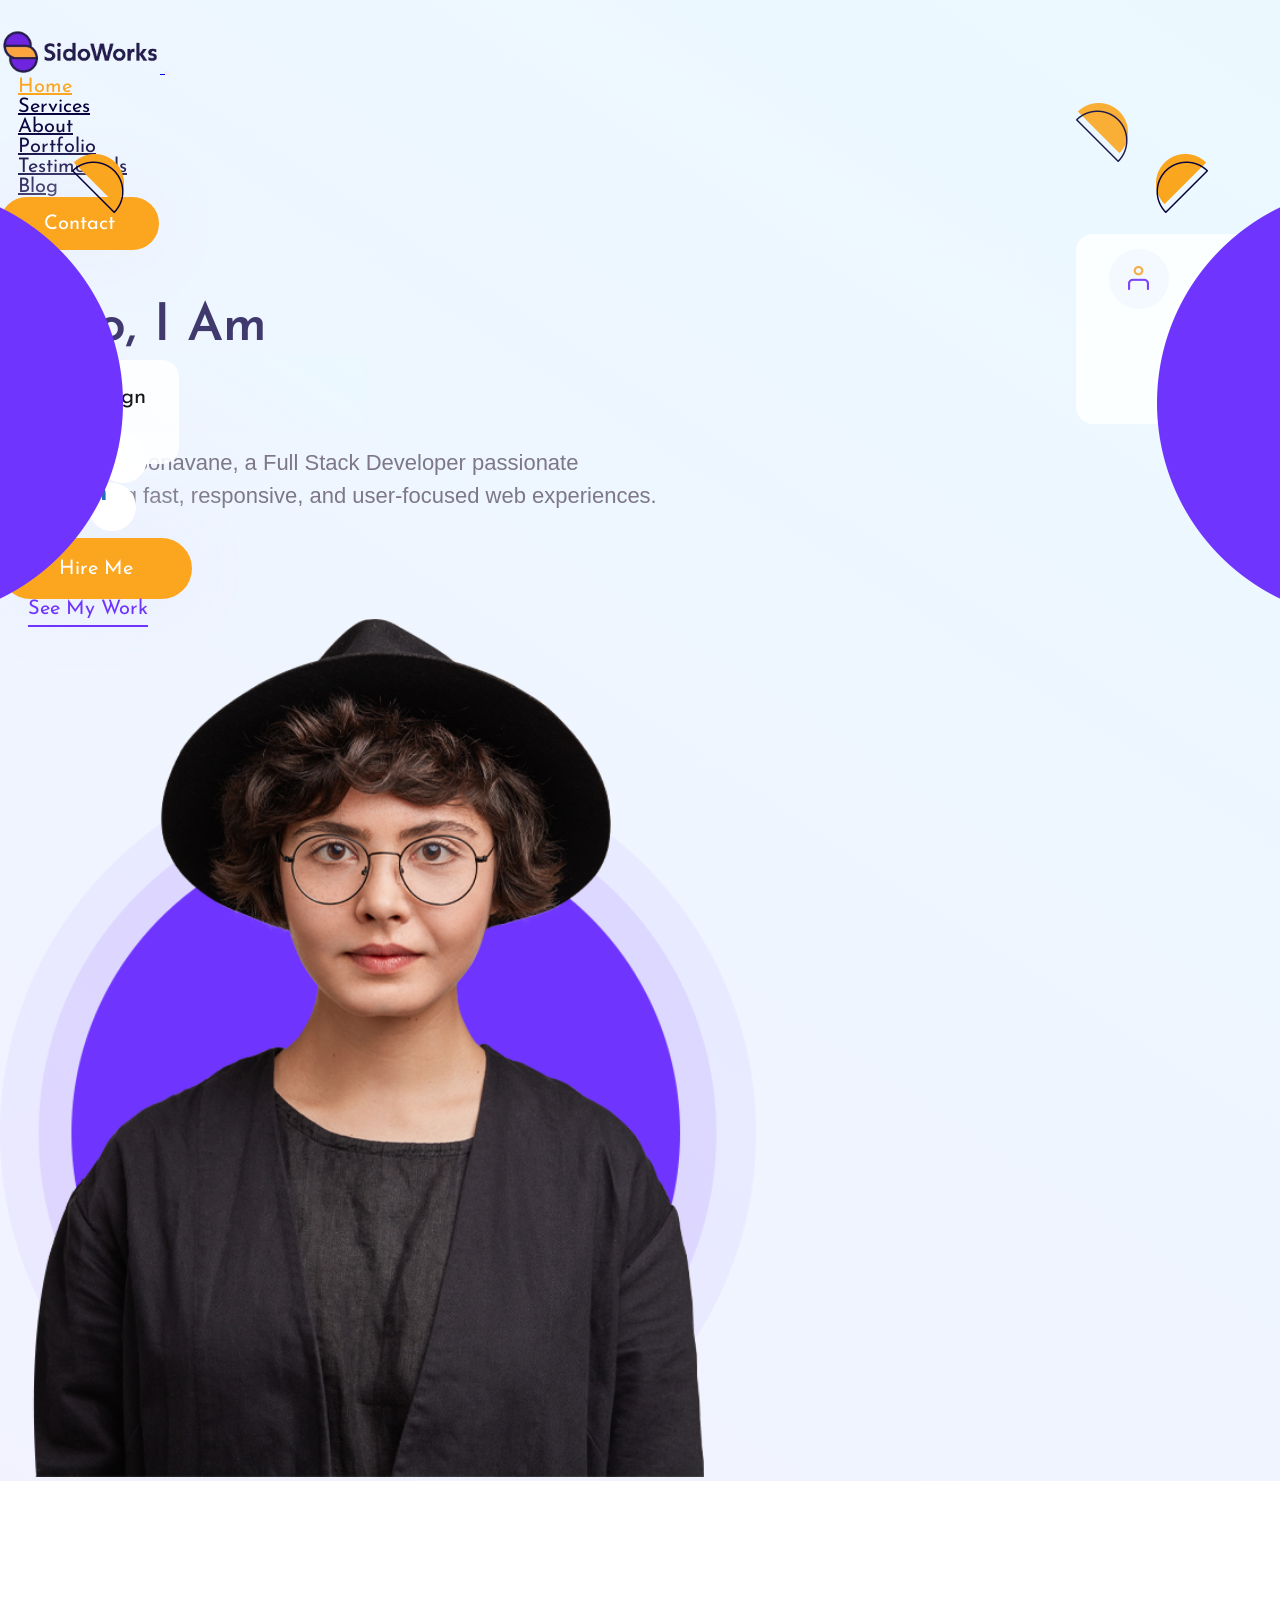
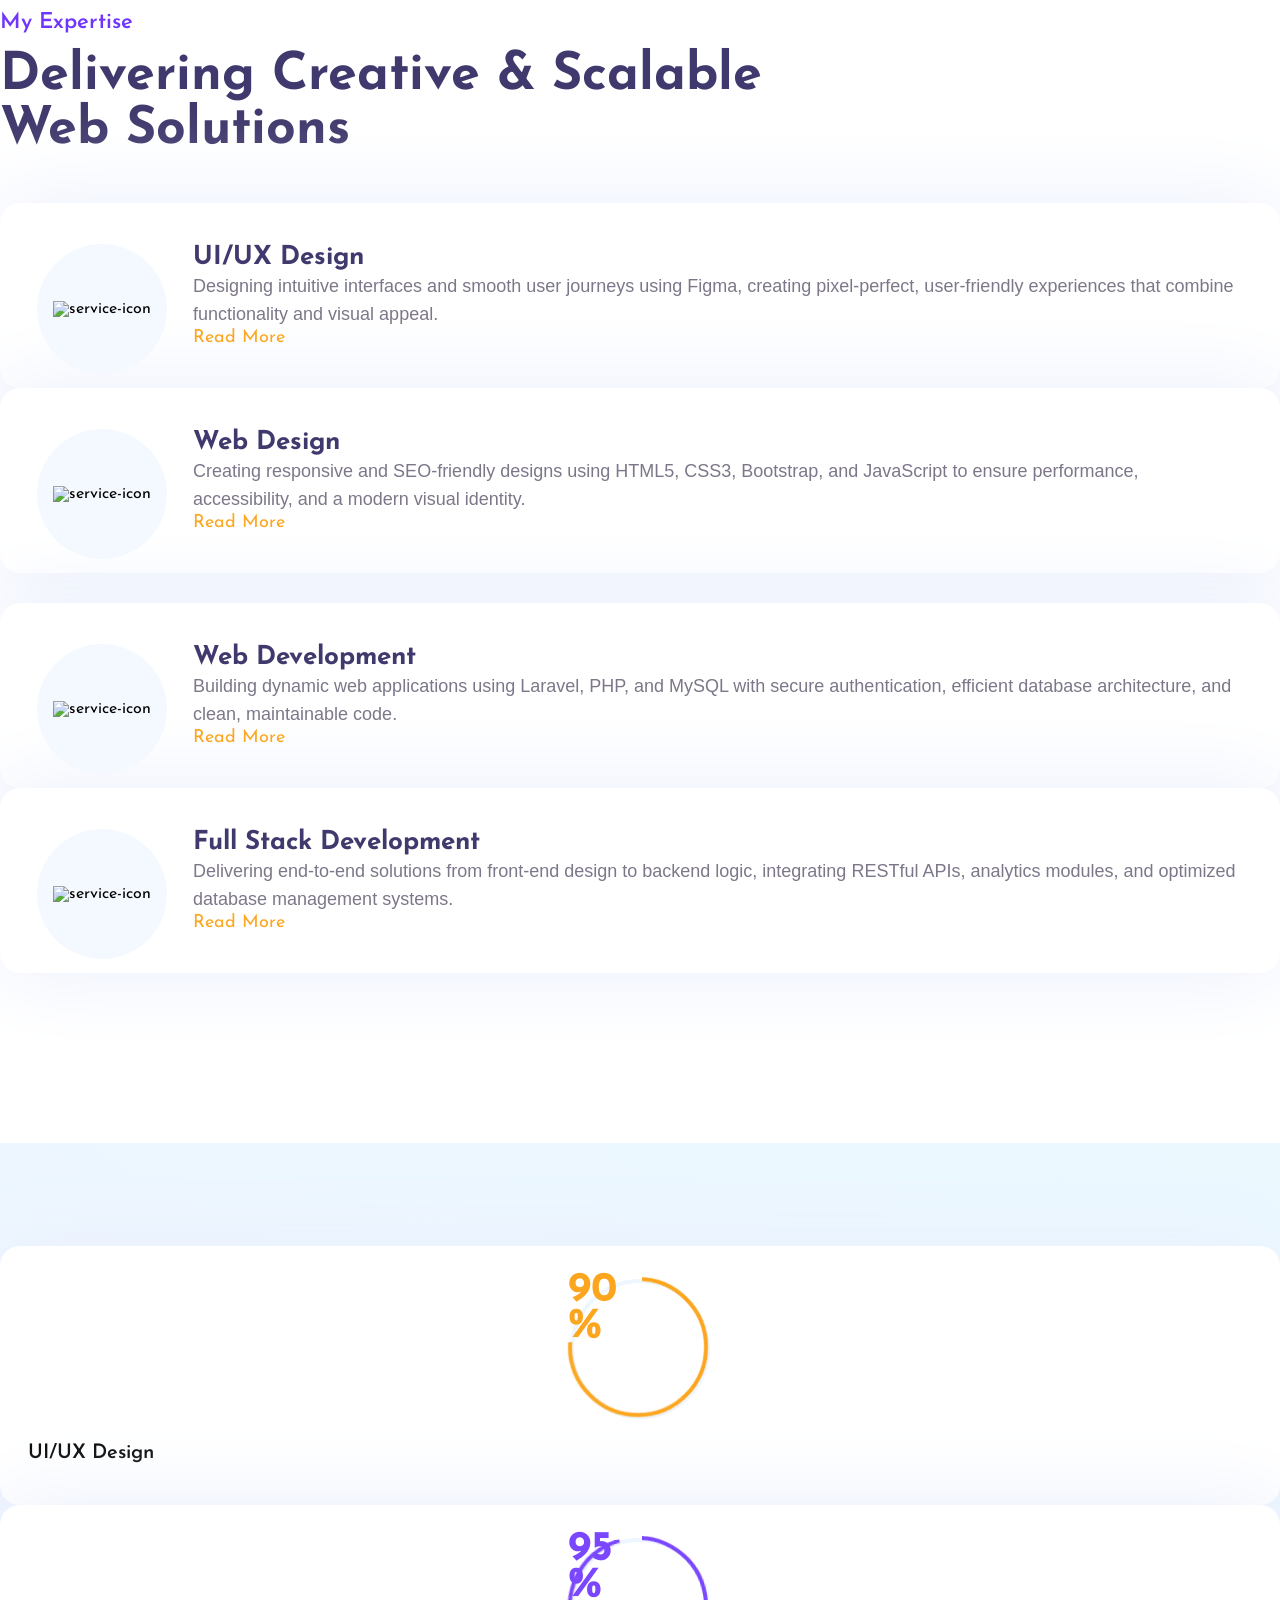
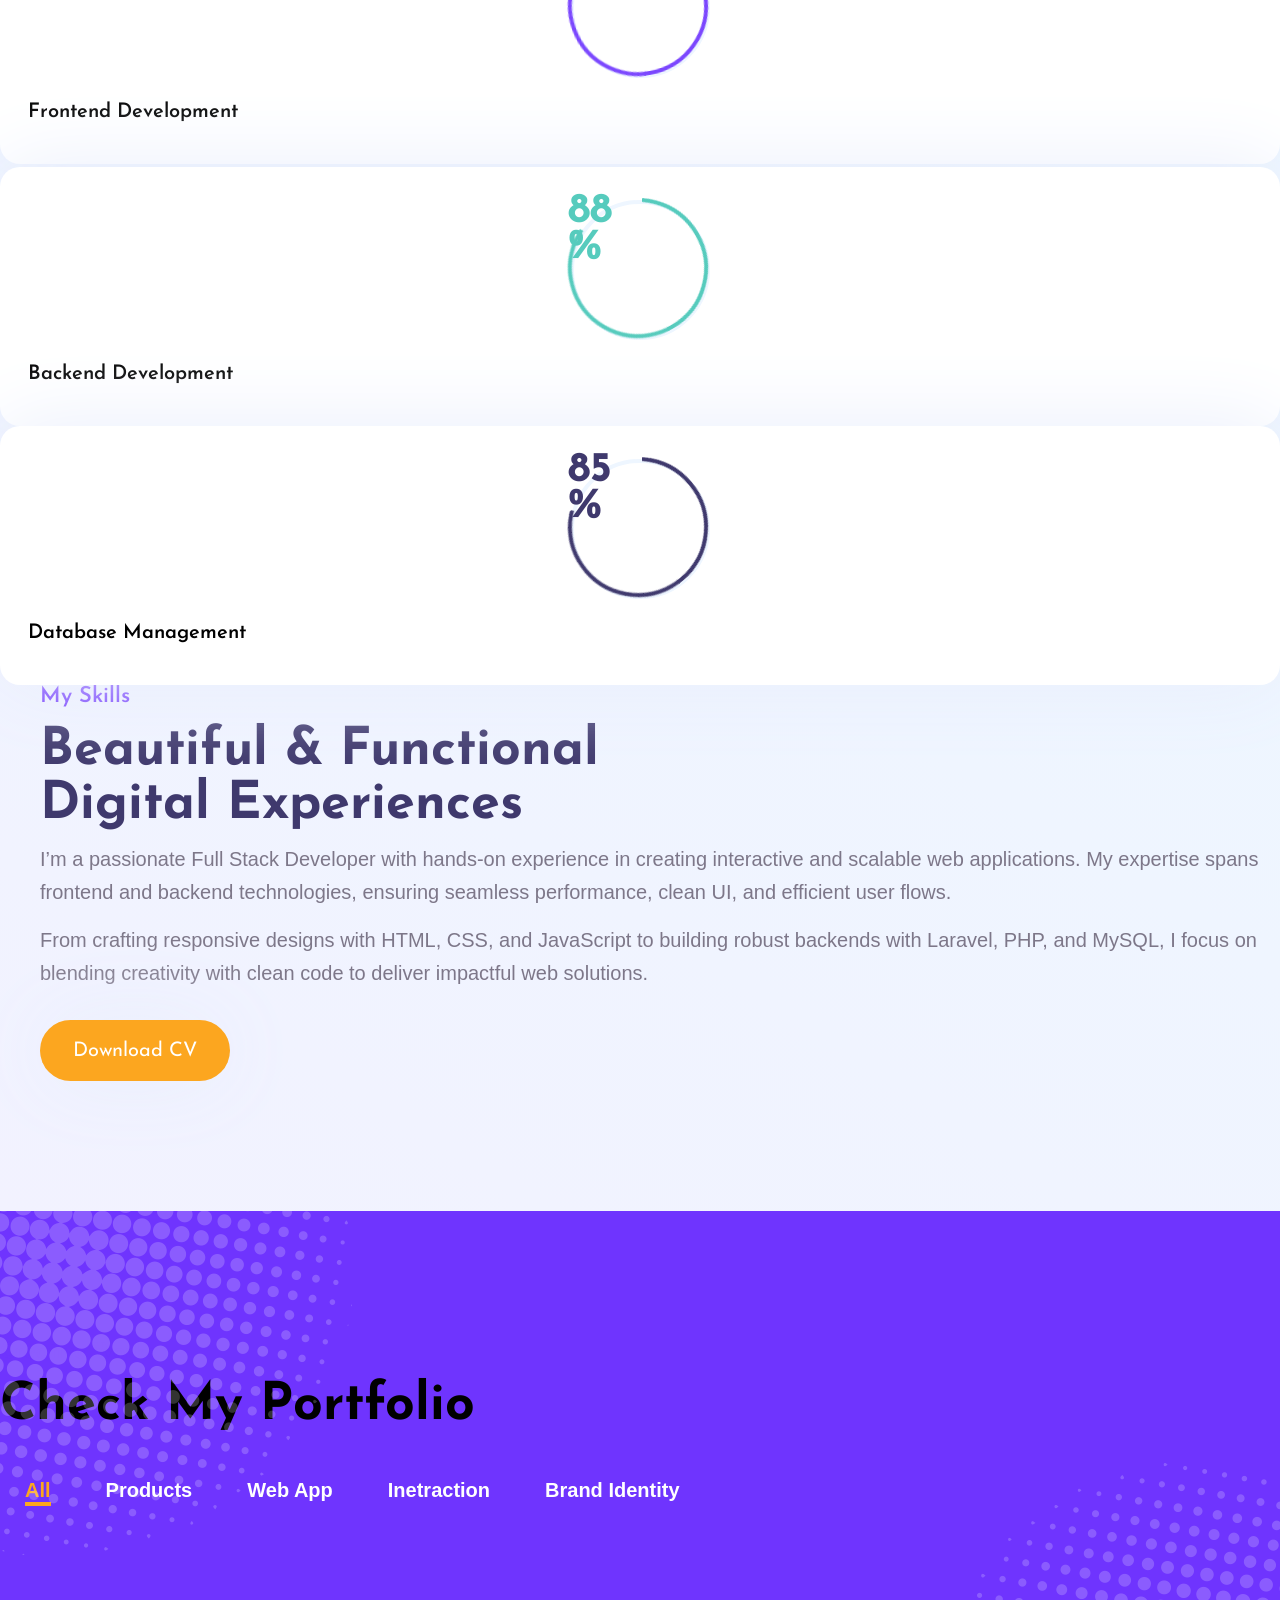
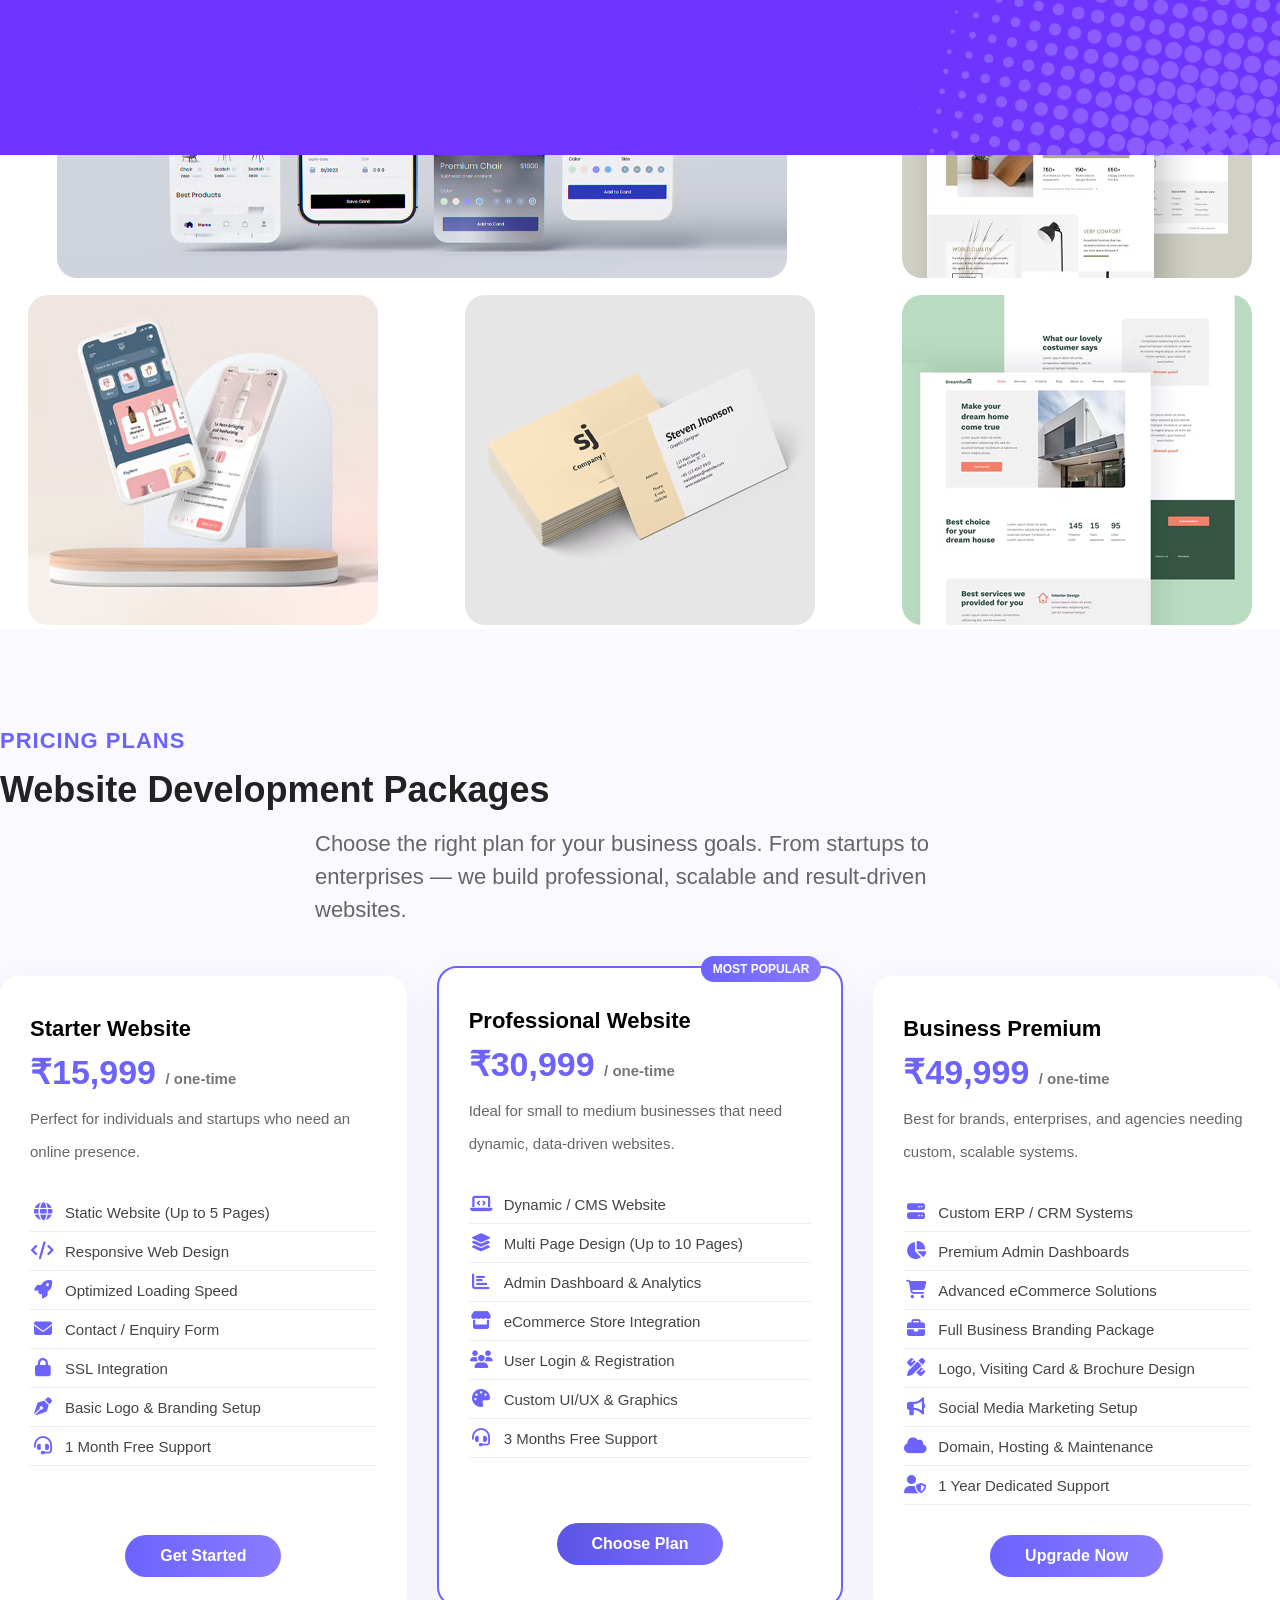
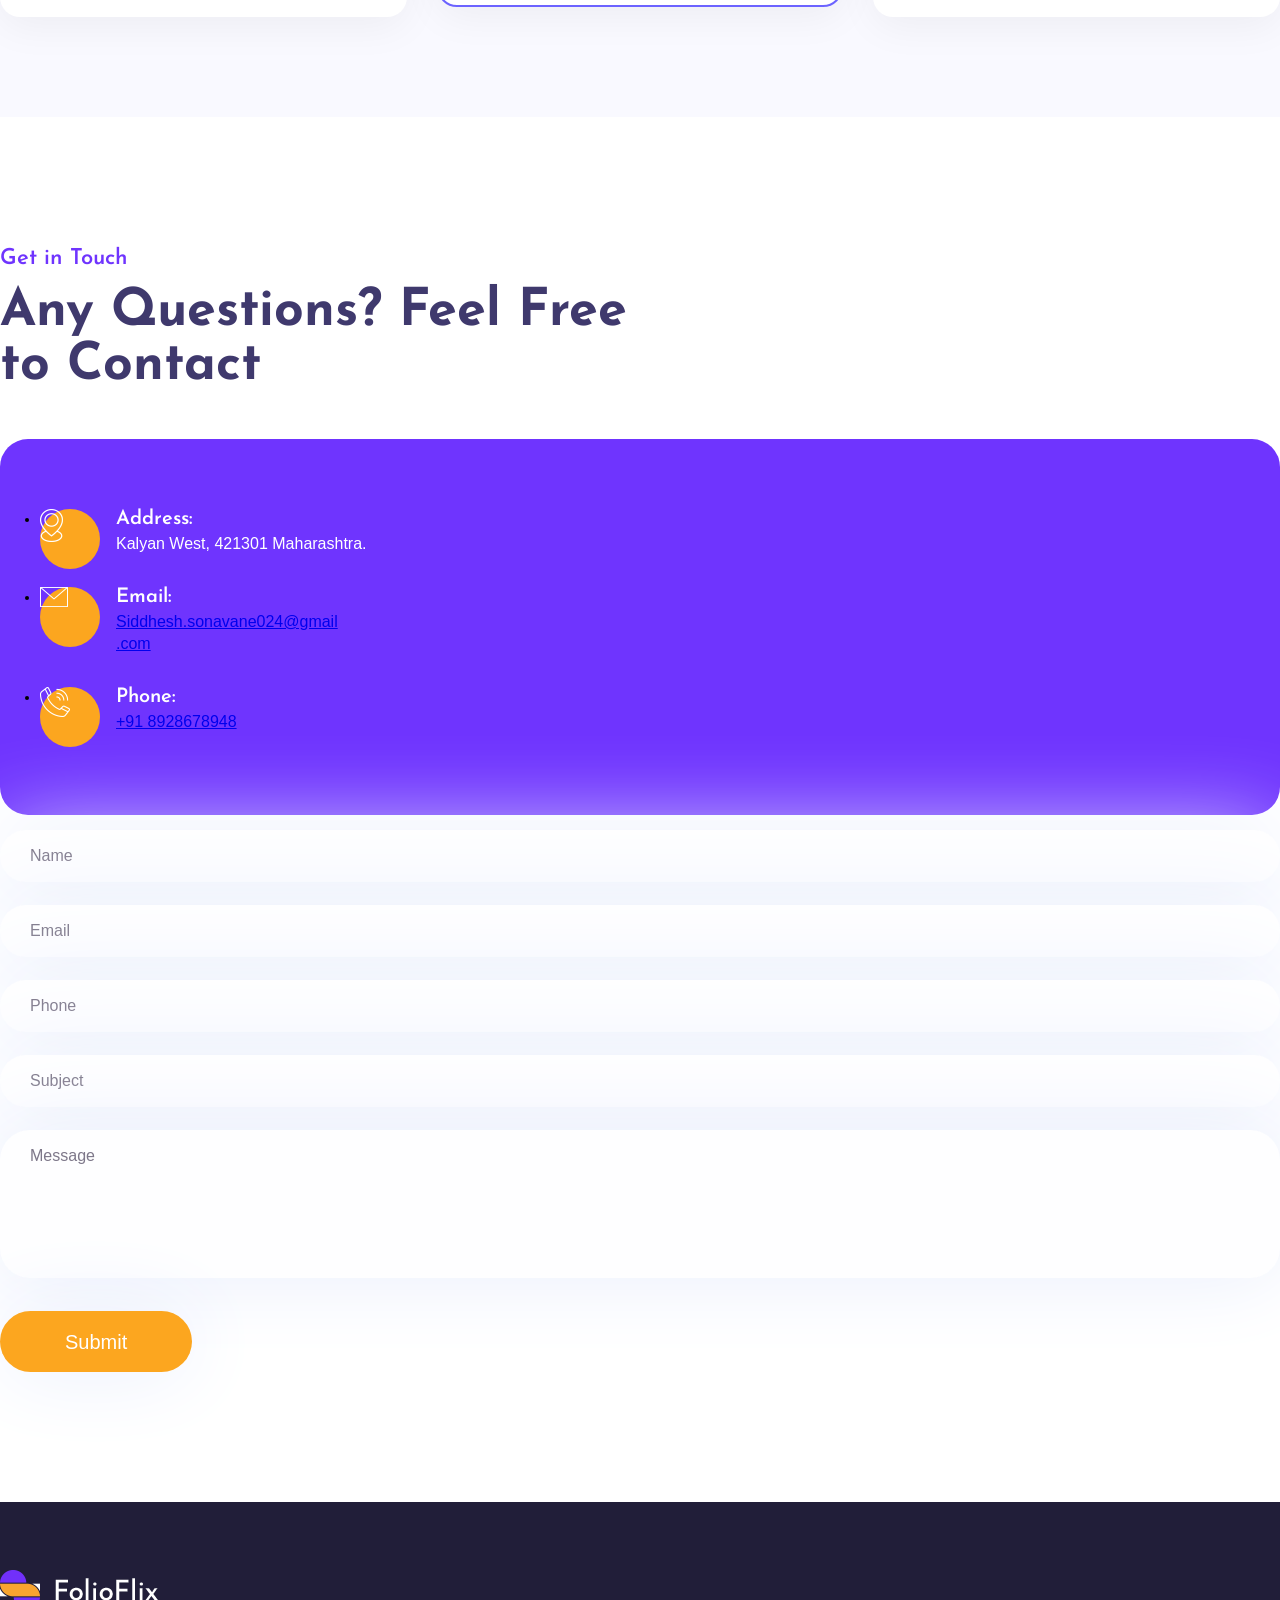
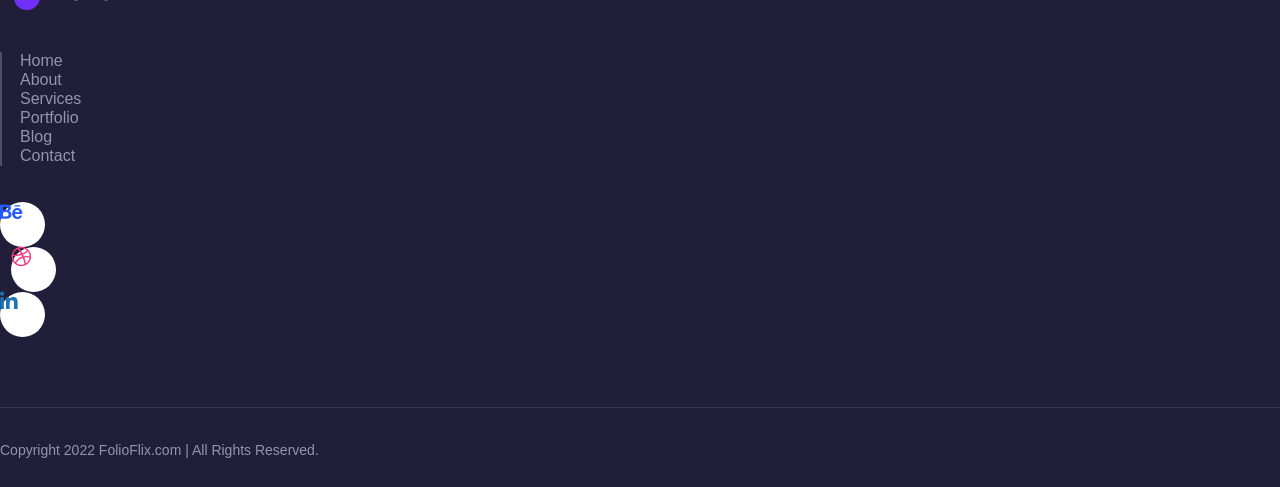
==== index.html @ 8b391033 "changes done" ====
<!DOCTYPE html>
<html lang="en">

<head>

   <meta name="viewport" content="width=device-width, initial-scale=1">
   <meta http-equiv="Content-Type" content="text/html; charset=utf-8" />
   <link rel="stylesheet" href="assets/css/animate.css">
   <link rel="stylesheet" href="../../pro.fontawesome.com/releases/v5.10.0/css/all.css"
      integrity="sha384-AYmEC3Yw5cVb3ZcuHtOA93w35dYTsvhLPVnYs9eStHfGJvOvKxVfELGroGkvsg+p" crossorigin="anonymous" />
   <link rel="stylesheet" href="assets/bootstarp/bootstrap.min.css">
   <link rel="stylesheet" href="assets/css/super-classes.css">
   <link rel="stylesheet" href="assets/css/style.css">
   <link rel="stylesheet" href="assets/css/mobile.css">
   <link rel="stylesheet" href="../../cdnjs.cloudflare.com/ajax/libs/font-awesome/6.1.1/css/all.min.css">
   <link rel="stylesheet" href="https://cdnjs.cloudflare.com/ajax/libs/font-awesome/6.4.0/css/all.min.css">
   <title>SidoWorks | Home</title>
</head>

<body>
   <!---header-and-banner-section-->
   <div class="header-and-banner-con w-100 float-left position-relative">
      <div class="header-and-banner-inner-con">
         <header class="main-header">
            <!--navbar-start-->
            <div class="container pl-0 pr-0">
               <div class="header-con">
                  <nav class="navbar navbar-expand-lg navbar-light p-0">
                     <a class="navbar-brand p-0" href="index.html">
                        <img src="assets/image/new-logo.png" alt="logo-img" class="img-fluid"
                           style="width:160px; height:43px; object-fit:contain;">

                     </a>
                     <button class="navbar-toggler p-0 collapsed" type="button" data-toggle="collapse"
                        data-target="#navbarSupportedContent" aria-controls="navbarSupportedContent"
                        aria-expanded="false" aria-label="Toggle navigation">
                        <span class="navbar-toggler-icon"></span>
                        <span class="navbar-toggler-icon"></span>
                        <span class="navbar-toggler-icon"></span>
                     </button>
                     <div class="collapse navbar-collapse justify-content-end" id="navbarSupportedContent">
                        <ul class="navbar-nav ml-auto">
                           <li class="nav-item active pl-0">
                              <a class="nav-link p-0 is-active" href="index.html">Home<span
                                    class="sr-only">(current)</span></a>
                           </li>
                           <li class="nav-item">
                              <a class="nav-link p-0" href="#service-con">Services</a>
                           </li>
                           <li class="nav-item">
                              <a class="nav-link p-0" href="#about-con">About</a>
                           </li>
                           <li class="nav-item">
                              <a class="nav-link p-0" href="#Portfolio">Portfolio</a>
                           </li>
                           <li class="nav-item">
                              <a class="nav-link p-0" href="#testimonials">Testimonials</a>
                           </li>
                           <li class="nav-item">
                              <a class="nav-link p-0" href="#blog">Blog</a>
                           </li>
                        </ul>
                        <div class="d-inline-block contact">
                           <a href="#Contact">Contact</a>
                        </div>
                     </div>
                  </nav>
               </div>
            </div>
            <!--navbar-end-->
         </header>
         <section class="banner-main-con" id="home">
            <div class="container pl-0 pr-0">
               <!--banner-start-->
               <div class="footer-social-icon banner-social-icon mb-0">
                  <ul class="mb-0 list-unstyled">
                     <li class="">
                        <a href="https://www.behance.net/"><i
                              class="fab fa-behance d-flex align-items-center justify-content-center"></i></a>
                     </li>
                     <li class="mt-3 mb-3">
                        <a href="https://dribbble.com/"><i
                              class="fab fa-dribbble d-flex align-items-center justify-content-center ml-0 mr-0 "></i></a>
                     </li>
                     <li class="">
                        <a href="https://www.linkedin.com/"><i
                              class="fab fa-linkedin-in d-flex align-items-center justify-content-center"></i></a>
                     </li>
                  </ul>
               </div>
               <div class="banner-con text-lg-left text-center">
                  <div class="row">
                     <div class="col-lg-7 col-sm-12 d-flex justify-content-center flex-column">
                        <div class="banner-left-con wow slideInLeft">
                           <div class="banner-heading">
                              <h2>Hello, I Am</h2>
                              <ul class="dynamic-txts">
                                 <li>
                                    <h1>Siddhesh</h1>
                                 </li>
                                 <li>
                                    <h1>Siddhesh</h1>
                                 </li>
                                 <li>
                                    <h1>Siddhesh</h1>
                                 </li>
                                 <li>
                                    <h1>Siddhesh</h1>
                                 </li>
                              </ul>
                              <p>I’m Siddhesh Sonavane, a Full Stack Developer passionate </br>
                                 about building fast, responsive, and user-focused web experiences.
                              </p>
                           </div>
                           <div class="banner-btn generic-btn d-inline-block">
                              <a href="#Contact">Hire Me</a>
                           </div>
                           <a href="#Portfolio" class="See-btn">See My Work</a>
                        </div>
                     </div>
                     <div class="col-lg-5 col-sm-12">
                        <div class="banner-right-con position-relative wow slideInRight" id="banner-right-con">
                           <figure class="mb-0">
                              <img src="assets/image/banner-right-img.png" alt="banner-right-img" id="banner-right-img">
                           </figure>
                           <div class="best-award-con d-inline-block wow bounceInUp" data-wow-duration="1s"
                              data-wow-delay="1s">
                              <div class="best-award-inner-con">
                                 <figure class="mb-0">
                                    <img src="assets/image/cup-img.png" alt="cup-img" class="img-fluid">
                                 </figure>
                                 <div class="best-award-title">
                                    <p class="mb-0">Best Design<br>
                                       Award.
                                    </p>
                                 </div>
                              </div>
                           </div>
                           <div class="best-award-con d-inline-block happy-con wow bounceInUp " data-wow-duration="1s"
                              data-wow-delay="1s">
                              <div class="best-award-inner-con text-center">
                                 <figure>
                                    <img src="assets/image/admin-icon.png" alt="admin-icon" class="img-fluid">
                                 </figure>
                                 <div class="best-award-title d-inline-block ml-0">
                                    <p class="mb-0 d-inline-block count">4</p>
                                    <p class="mb-0 d-inline-block">k+</p>
                                    <span class="d-block">Happy<br>
                                       Customers</span>
                                 </div>
                              </div>
                           </div>
                           <div class="cursor"></div>
                           <div class="cursor2"></div>
                        </div>
                     </div>
                  </div>
               </div>
               <!--banner-end-->
            </div>
         </section>
      </div>
   </div>
   <!---header-and-banner-section-->
   <!-- service section -->
   <section class="w-100 float-left service-con padding-top padding-bottom position-relative" id="service-con">
      <div class="container">
         <div class="service-inner-con position-relative">
            <div class="generic-title text-center">
               <h6>My Expertise</h6>
               <h2 class="mb-0">Delivering Creative & Scalable<br> Web Solutions</h2>
            </div>
            <div class="service-box wow fadeInUp">
               <div class="row">
                  <!-- UI/UX Design -->
                  <div class="col-lg-6 col-md-6">
                     <div class="service-box-item">
                        <figure class="mb-0">
                           <img src="assets/image/service-icon1.png" alt="service-icon" class="img-fluid">
                        </figure>
                        <div class="service-box-item-content">
                           <h4>UI/UX Design</h4>
                           <p>Designing intuitive interfaces and smooth user journeys using Figma, creating
                              pixel-perfect, user-friendly experiences that combine functionality and visual appeal.</p>
                           <a href="#" data-toggle="modal" data-target="#Ui-Design">Read More</a>
                        </div>
                     </div>
                  </div>

                  <!-- Web Design -->
                  <div class="col-lg-6 col-md-6">
                     <div class="service-box-item">
                        <figure class="mb-0">
                           <img src="assets/image/service-icon2.png" alt="service-icon" class="img-fluid">
                        </figure>
                        <div class="service-box-item-content">
                           <h4>Web Design</h4>
                           <p>Creating responsive and SEO-friendly designs using HTML5, CSS3, Bootstrap, and JavaScript
                              to ensure performance, accessibility, and a modern visual identity.</p>
                           <a href="#" data-toggle="modal" data-target="#web-design">Read More</a>
                        </div>
                     </div>
                  </div>
               </div>

               <div class="row mb-0">
                  <!-- Web Development -->
                  <div class="col-lg-6 col-md-6">
                     <div class="service-box-item">
                        <figure class="mb-0">
                           <img src="assets/image/service-icon3.png" alt="service-icon" class="img-fluid">
                        </figure>
                        <div class="service-box-item-content">
                           <h4>Web Development</h4>
                           <p>Building dynamic web applications using Laravel, PHP, and MySQL with secure
                              authentication, efficient database architecture, and clean, maintainable code.</p>
                           <a href="#" data-toggle="modal" data-target="#web-development">Read More</a>
                        </div>
                     </div>
                  </div>

                  <!-- Full Stack / App Development -->
                  <div class="col-lg-6 col-md-6">
                     <div class="service-box-item mb-0">
                        <figure class="mb-0">
                           <img src="assets/image/service-icon4.png" alt="service-icon" class="img-fluid">
                        </figure>
                        <div class="service-box-item-content">
                           <h4>Full Stack Development</h4>
                           <p>Delivering end-to-end solutions from front-end design to backend logic, integrating
                              RESTful APIs, analytics modules, and optimized database management systems.</p>
                           <a href="#" data-toggle="modal" data-target="#app-development">Read More</a>
                        </div>
                     </div>
                  </div>
               </div>
            </div>
         </div>
      </div>
   </section>

   <!-- service section -->
   <!-- skill section -->
   <section class="w-100 float-left skill-con padding-top padding-bottom position-relative" id="about-con">
      <div class="container">
         <div class="skill-inner-con position-relative">
            <div class="row">
               <!-- LEFT SIDE - Skill Circles -->
               <div class="col-lg-6 order-lg-0 order-2">
                  <div class="skill-left-con text-center wow slideInLeft">
                     <div class="row service-skill-sttaf-con">
                        <div class="col-lg-6 col-md-6 col-sm-6 col-12">
                           <div class="skill-left-item-con">
                              <div class="circle-wrap firstPercentage">
                                 <div class="circle">
                                    <div class="mask full">
                                       <div class="fill"></div>
                                    </div>
                                    <div class="mask half">
                                       <div class="fill"></div>
                                    </div>
                                    <div class="inside-circle">
                                       <div class="service-skill-sttaf-item-con">
                                          <div
                                             class="service-skill-sttaf-item-title service-skill-sttaf-item1-con d-flex align-items-center justify-content-center">
                                             <h4 class="d-table-cell align-middle mb-0 text-center count">90</h4>
                                             <span class="static-txt2">%</span>
                                          </div>
                                       </div>
                                    </div>
                                 </div>
                              </div>
                              <div class="service-skill-sttaf-item-heading">
                                 <p class="mb-0">UI/UX Design</p>
                              </div>
                           </div>
                        </div>

                        <div class="col-lg-6 col-md-6 col-sm-6 col-12">
                           <div class="skill-left-item-con">
                              <div class="circle-wrap secondPercentage">
                                 <div class="circle">
                                    <div class="mask full">
                                       <div class="fill"></div>
                                    </div>
                                    <div class="mask half">
                                       <div class="fill"></div>
                                    </div>
                                    <div class="inside-circle">
                                       <div class="service-skill-sttaf-item-con">
                                          <div
                                             class="service-skill-sttaf-item-title service-skill-sttaf-item2-con text-center d-flex align-items-center justify-content-center">
                                             <h4 class=" mb-0 text-center count">95</h4>
                                             <span class=" static-txt2">%</span>
                                          </div>
                                       </div>
                                    </div>
                                 </div>
                              </div>
                              <div class="service-skill-sttaf-item-heading">
                                 <p class="mb-0">Frontend Development</p>
                              </div>
                           </div>
                        </div>
                     </div>

                     <div class="row service-skill-sttaf-con">
                        <div class="col-lg-6 col-md-6 col-sm-6 col-12">
                           <div class="skill-left-item-con">
                              <div class="circle-wrap thirdPercentage">
                                 <div class="circle">
                                    <div class="mask full">
                                       <div class="fill"></div>
                                    </div>
                                    <div class="mask half">
                                       <div class="fill"></div>
                                    </div>
                                    <div class="inside-circle">
                                       <div class="service-skill-sttaf-item-con">
                                          <div
                                             class="service-skill-sttaf-item-title service-skill-sttaf-item1-con d-flex align-items-center justify-content-center">
                                             <h4 class="d-table-cell align-middle mb-0 text-center count">88</h4>
                                             <span class="static-txt2">%</span>
                                          </div>
                                       </div>
                                    </div>
                                 </div>
                              </div>
                              <div class="service-skill-sttaf-item-heading">
                                 <p class="mb-0">Backend Development</p>
                              </div>
                           </div>
                        </div>

                        <div class="col-lg-6 col-md-6 col-sm-6 col-12">
                           <div class="skill-left-item-con">
                              <div class="circle-wrap fourPercentage">
                                 <div class="circle">
                                    <div class="mask full">
                                       <div class="fill"></div>
                                    </div>
                                    <div class="mask half">
                                       <div class="fill"></div>
                                    </div>
                                    <div class="inside-circle">
                                       <div class="service-skill-sttaf-item-con">
                                          <div
                                             class="service-skill-sttaf-item-title service-skill-sttaf-item2-con text-center d-flex align-items-center justify-content-center">
                                             <h4 class=" mb-0 text-center count">85</h4>
                                             <span class=" static-txt2">%</span>
                                          </div>
                                       </div>
                                    </div>
                                 </div>
                              </div>
                              <div class="service-skill-sttaf-item-heading">
                                 <p class="mb-0">Database Management</p>
                              </div>
                           </div>
                        </div>
                     </div>
                  </div>
               </div>

               <!-- RIGHT SIDE - Skill Description -->
               <div class="col-lg-6 d-flex align-items-center">
                  <div class="skill-right-con wow slideInRight">
                     <h6>My Skills</h6>
                     <h2>Beautiful & Functional<br> Digital Experiences</h2>
                     <p>I’m a passionate Full Stack Developer with hands-on experience in creating interactive and
                        scalable web applications. My expertise spans frontend and backend technologies, ensuring
                        seamless performance, clean UI, and efficient user flows.</p>
                     <p>From crafting responsive designs with HTML, CSS, and JavaScript to building robust backends with
                        Laravel, PHP, and MySQL, I focus on blending creativity with clean code to deliver impactful web
                        solutions.</p>
                     <div class="generic-btn download-bnt">
                        <a href="assets/pdf/Siddhesh_Sonavane_Resume.pdf" id="downloadImg" download>Download CV</a>
                     </div>
                  </div>
               </div>
            </div>
         </div>
      </div>
   </section>

   <!-- skill section -->
   <!-- portfolio section -->
   <section class="w-100 float-left portfolio-con padding-top" id="Portfolio">
      <div class="container">
         <div class="generic-title text-center">
            <h6 class="text-white">Creative Works</h6>
            <h2 class="mb-0 text-white">Check My Portfolio</h2>
         </div>
         <div id="myBtnContainer" class="text-center">
            <button class=" active active_button" onclick="filterSelection('all')"> All </button>
            <button class="" onclick="filterSelection('cars')">Products </button>
            <button class="" onclick="filterSelection('animals')">Web App</button>
            <button class="" onclick="filterSelection('fruits')"> Inetraction </button>
            <button class="" onclick="filterSelection('colors')">Brand Identity</button>
         </div>
      </div>
   </section>
   <!-- portfolio section -->
   <!-- portfolio section -->
   <section class="w-100 float-left portfolio-body-con">
      <div class="container">
         <div class="portfolio-img-con position-relative w-100 float-left wow fadeInUp">
            <div class="filterDiv cars position-relative">
               <a href="#" data-toggle="modal" data-target="#modalWPWAF">
                  <div class="portfolio-img position-relative">
                     <figure>
                        <img src="assets/image/portfolio-img1.png" alt="portfolio-img1" class="img-fluid">
                     </figure>
                  </div>
               </a>
               <div class="portfolio-img-content text-left">
                  <div class="portfolio-img-title d-inline-block">
                     <h4>Application UI Design</h4>
                     <p>Dolar repellendus temporibus...</p>
                  </div>
                  <a href="#" class="float-lg-right" data-toggle="modal" data-target="#modalWPWAF-icon">
                     <i class="fas fa-arrow-right d-flex align-items-center justify-content-center"></i>
                  </a>
               </div>

            </div>
            <div class="filterDiv colors fruits position-relative">
               <a href="#" data-toggle="modal" data-target="#modalporfolio2">
                  <div class="portfolio-img position-relative">
                     <figure>
                        <img src="assets/image/portfolio-img2.png" alt="portfolio-img1" class="img-fluid">
                     </figure>
                  </div>
               </a>
               <div class="portfolio-img-content text-left">
                  <div class="portfolio-img-title d-inline-block">
                     <h4>Furni furniture UI Design</h4>
                     <p>Dolar repellendus temporibus...</p>
                  </div>
                  <a href="#" class="float-lg-right" data-toggle="modal" data-target="#modalporfolio2-icon">
                     <i class="fas fa-arrow-right d-flex align-items-center justify-content-center"></i>
                  </a>
               </div>

            </div>
            <div class="filterDiv cars position-relative">
               <a href="#" data-toggle="modal" data-target="#modalporfolio3">
                  <div class="portfolio-img position-relative">
                     <figure>
                        <img src="assets/image/portfolio-img3.png" alt="portfolio-img1" class="img-fluid">
                     </figure>
                  </div>
               </a>
               <div class="portfolio-img-content text-left">
                  <div class="portfolio-img-title d-inline-block">
                     <h4>Mobile UI Design</h4>
                     <p>Dolar repellendus temporibus...</p>
                  </div>
                  <a href="#" class="float-lg-right" data-toggle="modal" data-target="#modalporfolio3-icon"><i
                        class="fas fa-arrow-right d-flex align-items-center justify-content-center"></i></a>
               </div>

            </div>
            <div class="filterDiv colors position-relative">
               <a href="#" data-toggle="modal" data-target="#modalporfolio4">
                  <div class="portfolio-img position-relative">
                     <figure>
                        <img src="assets/image/portfolio-img4.png" alt="portfolio-img1" class="img-fluid">
                     </figure>
                  </div>
               </a>
               <div class="portfolio-img-content text-left">
                  <div class="portfolio-img-title d-inline-block">
                     <h4>Businesscard UI Design</h4>
                     <p>Dolar repellendus temporibus...</p>
                  </div>
                  <a href="#" class="float-lg-right" data-toggle="modal" data-target="#modalporfolio4-icon"><i
                        class="fas fa-arrow-right d-flex align-items-center justify-content-center"></i></a>
               </div>

            </div>
            <div class="filterDiv cars animals position-relative">
               <a href="#" data-toggle="modal" data-target="#modalporfolio5">
                  <div class="portfolio-img position-relative">
                     <figure>
                        <img src="assets/image/portfolio-img5.png" alt="portfolio-img1" class="img-fluid">
                     </figure>
                  </div>
               </a>
               <div class="portfolio-img-content text-left">
                  <div class="portfolio-img-title d-inline-block">
                     <h4>Real estate UI Design</h4>
                     <p>Dolar repellendus temporibus...</p>
                  </div>
                  <a href="#" class="float-lg-right" data-toggle="modal" data-target="#modalporfolio5-icon"><i
                        class="fas fa-arrow-right d-flex align-items-center justify-content-center"></i></a>
               </div>

            </div>
         </div>
      </div>
   </section>
   <!-- portfolio section -->
   <!-- tastimonials section -->
   <!-- <section
      class="w-100 float-left padding-top padding-bottom tastimonials-con position-relative text-lg-left text-center"
      id="testimonials">
      <div class="container">
         <div class="row">
            <div class="col-lg-5">
               <div class="tastimonials-left-con wow slideInLeft">
                  <figure class="mb-0">
                     <img src="assets/image/tastimonials-img.png" alt="tastimonials-img" class="img-fluid">
                  </figure>
               </div>
            </div>
            <div class="col-lg-7">
               <div id="carouselExampleControls" class="carousel slide wow slideInRight" data-ride="carousel">
                  <div class="carousel-inner">
                     <div class="carousel-item active">
                        <div class="testimonials-content">
                           <h6>Testimonials</h6>
                           <h2>Happy Clients Feedback</h2>
                           <figure class="mb-0">
                              <img src="assets/image/comma-icon.png" alt="comma-icon" class="img-fluid">
                           </figure>
                           <div class="testimonials-inner-content">
                              <p>Quisruam est, qui dolorem ipsum quia dolor sit amet, consecteaur
                                 aeci velit, sed quia non numquam eius modi tempora incidunt ut lao
                                 magnam aliquam quaerat voluptatem reprehenderit in voluptate
                                 cillum dolore eu fugiat nulla pariatur maxime...
                              </p>
                              <span class="d-block auther-name">Kevin Andrew</span>
                              <span class="d-block">CEO of the company</span>
                           </div>
                        </div>
                     </div>
                     <div class="carousel-item">
                        <div class="testimonials-content">
                           <h6>Testimonials</h6>
                           <h2>Happy Clients Feedback</h2>
                           <figure class="mb-0">
                              <img src="assets/image/comma-icon.png" alt="comma-icon" class="img-fluid">
                           </figure>
                           <div class="testimonials-inner-content">
                              <p>Quisruam est, qui dolorem ipsum quia dolor sit amet, consecteaur
                                 aeci velit, sed quia non numquam eius modi tempora incidunt ut lao
                                 magnam aliquam quaerat voluptatem reprehenderit in voluptate
                                 cillum dolore eu fugiat nulla pariatur maxime...
                              </p>
                              <span class="d-block auther-name">Kevin Andrew</span>
                              <span class="d-block">CEO of the company</span>
                           </div>
                        </div>
                     </div>
                     <div class="carousel-item">
                        <div class="testimonials-content">
                           <h6>Testimonials</h6>
                           <h2>Happy Clients Feedback</h2>
                           <figure class="mb-0">
                              <img src="assets/image/comma-icon.png" alt="comma-icon" class="img-fluid">
                           </figure>
                           <div class="testimonials-inner-content">
                              <p>Quisruam est, qui dolorem ipsum quia dolor sit amet, consecteaur
                                 aeci velit, sed quia non numquam eius modi tempora incidunt ut lao
                                 magnam aliquam quaerat voluptatem reprehenderit in voluptate
                                 cillum dolore eu fugiat nulla pariatur maxime...
                              </p>
                              <span class="d-block auther-name">Kevin Andrew</span>
                              <span class="d-block">CEO of the company</span>
                           </div>
                        </div>
                     </div>
                  </div>
                  <a class="carousel-control-prev" href="#carouselExampleControls" role="button" data-slide="prev">
                     <i class="fas fa-arrow-left d-flex align-items-center justify-content-center"></i>
                     <span class="sr-only">Previous</span>
                  </a>
                  <a class="carousel-control-next" href="#carouselExampleControls" role="button" data-slide="next">
                     <i class="fas fa-arrow-right d-flex align-items-center justify-content-center"></i>
                     <span class="sr-only">Next</span>
                  </a>
               </div>
            </div>
         </div>
      </div>
   </section> -->
   <!-- tastimonials section -->
   <!-- blog section -->
   <section class="pricing-section" id="pricing">
      <div class="container">
         <div class="section-title text-center">
            <h6>Pricing Plans</h6>
            <h2>Website Development Packages</h2>
            <p>Choose the right plan for your business goals. From startups to enterprises — we build professional,
               scalable and result-driven websites.</p>
         </div>

         <div class="pricing-cards">
            <!-- Basic Plan -->
            <div class="pricing-card">
               <h3>Starter Website</h3>
               <div class="price">₹15,999 <span>/ one-time</span></div>
               <p class="plan-desc">Perfect for individuals and startups who need an online presence.</p>
               <ul>
                  <li><i class="fa-solid fa-globe"></i> Static Website (Up to 5 Pages)</li>
                  <li><i class="fa-solid fa-code"></i> Responsive Web Design</li>
                  <li><i class="fa-solid fa-rocket"></i> Optimized Loading Speed</li>
                  <li><i class="fa-solid fa-envelope"></i> Contact / Enquiry Form</li>
                  <li><i class="fa-solid fa-lock"></i> SSL Integration</li>
                  <li><i class="fa-solid fa-pen-nib"></i> Basic Logo & Branding Setup</li>
                  <li><i class="fa-solid fa-headset"></i> 1 Month Free Support</li>
               </ul>
               <div class="btn-wrapper">
                  <a href="#" class="pricing-btn">Get Started</a>
               </div>
            </div>

            <!-- Standard Plan -->
            <div class="pricing-card featured">
               <div class="badge">Most Popular</div>
               <h3>Professional Website</h3>
               <div class="price">₹30,999 <span>/ one-time</span></div>
               <p class="plan-desc">Ideal for small to medium businesses that need dynamic, data-driven websites.</p>
               <ul>
                  <li><i class="fa-solid fa-laptop-code"></i> Dynamic / CMS Website</li>
                  <li><i class="fa-solid fa-layer-group"></i> Multi Page Design (Up to 10 Pages)</li>
                  <li><i class="fa-solid fa-chart-bar"></i> Admin Dashboard & Analytics</li>
                  <li><i class="fa-solid fa-store"></i> eCommerce Store Integration</li>
                  <li><i class="fa-solid fa-users"></i> User Login & Registration</li>
                  <li><i class="fa-solid fa-palette"></i> Custom UI/UX & Graphics</li>
                  <li><i class="fa-solid fa-headset"></i> 3 Months Free Support</li>
               </ul>
               <div class="btn-wrapper">
                  <a href="#" class="pricing-btn highlight">Choose Plan</a>
               </div>
            </div>

            <!-- Premium Plan -->
            <div class="pricing-card">
               <h3>Business Premium</h3>
               <div class="price">₹49,999 <span>/ one-time</span></div>
               <p class="plan-desc">Best for brands, enterprises, and agencies needing custom, scalable systems.</p>
               <ul>
                  <li><i class="fa-solid fa-server"></i> Custom ERP / CRM Systems</li>
                  <li><i class="fa-solid fa-chart-pie"></i> Premium Admin Dashboards</li>
                  <li><i class="fa-solid fa-cart-shopping"></i> Advanced eCommerce Solutions</li>
                  <li><i class="fa-solid fa-briefcase"></i> Full Business Branding Package</li>
                  <li><i class="fa-solid fa-pen-ruler"></i> Logo, Visiting Card & Brochure Design</li>
                  <li><i class="fa-solid fa-bullhorn"></i> Social Media Marketing Setup</li>
                  <li><i class="fa-solid fa-cloud"></i> Domain, Hosting & Maintenance</li>
                  <li><i class="fa-solid fa-user-shield"></i> 1 Year Dedicated Support</li>
               </ul>
               <div class="btn-wrapper">
                  <a href="#" class="pricing-btn">Upgrade Now</a>
               </div>
            </div>
         </div>
      </div>
   </section>

   <style>
      .pricing-section {
         padding: 100px 0;
         background: #f9f9ff;
         font-family: 'Poppins', sans-serif;
      }

      .section-title h6 {
         color: #6c63ff;
         font-weight: 600;
         text-transform: uppercase;
         letter-spacing: 1px;
      }

      .section-title h2 {
         font-size: 36px;
         font-weight: 700;
         margin-top: 10px;
         color: #222;
      }

      .section-title p {
         color: #666;
         max-width: 650px;
         margin: 10px auto 50px;
      }

      .pricing-cards {
         display: grid;
         grid-template-columns: repeat(auto-fit, minmax(320px, 1fr));
         gap: 30px;
      }

      .pricing-card {
         background: #fff;
         border-radius: 20px;
         padding: 40px 30px;
         box-shadow: 0 10px 40px rgba(0, 0, 0, 0.05);
         position: relative;
         transition: all 0.3s ease;
         display: flex;
         flex-direction: column;
         justify-content: space-between;
      }

      .pricing-card:hover {
         transform: translateY(-8px);
         box-shadow: 0 15px 50px rgba(0, 0, 0, 0.08);
      }

      .pricing-card.featured {
         border: 2px solid #6c63ff;
         transform: translateY(-10px);
      }

      .pricing-card .badge {
         position: absolute;
         top: -12px;
         right: 20px;
         background: linear-gradient(90deg, #6c63ff, #8b7bff);
         color: #fff;
         font-size: 12px;
         font-weight: 600;
         padding: 6px 12px;
         border-radius: 20px;
         text-transform: uppercase;
      }

      .pricing-card h3 {
         font-size: 22px;
         font-weight: 700;
         margin-bottom: 10px;
      }

      .pricing-card .price {
         font-size: 34px;
         font-weight: 700;
         color: #6c63ff;
         margin-bottom: 10px;
      }

      .pricing-card .price span {
         font-size: 15px;
         color: #777;
      }

      .plan-desc {
         color: #666;
         font-size: 15px;
         margin-bottom: 25px;
         min-height: 50px;
      }

      .pricing-card ul {
         list-style: none;
         padding: 0;
         margin: 0 0 30px;
         flex-grow: 1;
      }

      .pricing-card ul li {
         font-size: 15px;
         color: #444;
         padding: 10px 0;
         border-bottom: 1px solid #eee;
         display: flex;
         align-items: center;
         gap: 10px;
      }

      .pricing-card ul li i {
         color: #6c63ff;
         font-size: 18px;
         width: 25px;
         text-align: center;
      }

      .btn-wrapper {
         margin-top: auto;
         text-align: center;
      }

      .pricing-btn {
         display: inline-block;
         background: linear-gradient(90deg, #6c63ff, #8b7bff);
         color: #fff;
         padding: 12px 35px;
         border-radius: 30px;
         font-weight: 600;
         text-decoration: none;
         transition: all 0.3s ease;
      }

      .pricing-btn:hover {
         transform: scale(1.05);
         box-shadow: 0 8px 20px rgba(108, 99, 255, 0.4);
      }

      .pricing-btn.highlight {
         background: linear-gradient(90deg, #5b54e7, #7f70ff);
      }
   </style>


   <!-- blog section -->
   <!-- form section -->
   <section class="w-100 float-left form-main-con padding-top padding-bottom" id="Contact">
      <div class="container">
         <div class="form-main-inner-con position-relative">
            <div class="generic-title text-center">
               <h6>Get in Touch</h6>
               <h2 class="mb-0">Any Questions? Feel Free<br>
                  to Contact
               </h2>
            </div>
            <div class="row">
               <div class="col-lg-4 order-lg-0 order-2">
                  <div class="contact-information position-relative wow slideInLeft">
                     <ul class="list-unstyled">
                        <li>
                           <figure class="mb-0 d-flex align-items-center justify-content-center">
                              <img src="assets/image/location-icon.png" alt="location-icon" class="img-fluid">
                           </figure>
                           <div class="contact-information-content">
                              <h5>Address:</h5>
                              <p class="mb-0">Kalyan West, 421301 Maharashtra.
                              </p>
                           </div>
                        </li>
                        <li>
                           <figure class="mb-0 d-flex align-items-center justify-content-center">
                              <img src="assets/image/message-icon.png" alt="message-icon" class="img-fluid">
                           </figure>
                           <div class="contact-information-content">
                              <h5>Email:</h5>
                              <p class="mb-0">
                                 <a href="mailto:Siddhesh.sonavane024@gmail.com" class="text-decoration-none text-white">
                                    Siddhesh.sonavane024@gmail</br>.com
                                 </a>
                              </p>
                           </div>
                        </li>
                        <li class="mb-0">
                           <figure class="mb-0 d-flex align-items-center justify-content-center">
                              <img src="assets/image/phone-icon.png" alt="phone-icon" class="img-fluid">
                           </figure>
                           <div class="contact-information-content">
                              <h5>Phone:</h5>
                              <p class="mb-0">
                                 <a href="tel:+918928678948" class="text-decoration-none text-white">
                                    +91 8928678948
                                 </a>
                              </p>
                           </div>
                        </li>

                     </ul>
                  </div>
               </div>
               <div class="col-lg-8">

                  <div id="form_result">

                  </div>


                  <form id="contactpage" action="https://formspree.io/f/xrbojeob" method="POST" class="contact-form wow slideInRight text-lg-left text-center">
                     <div class="row">
                        <div class="col-lg-6 col-md-6">
                           <div class="form-group mb-0">
                              <input type="text" placeholder="Name" name="name" id="name" autocomplete="off" required>
                           </div>
                        </div>
                        <div class="col-lg-6 col-md-6">
                           <div class="form-group mb-0">
                              <input type="email" id="email" name="email" placeholder="Email" autocomplete="off"
                                 required>
                              <small class="form-text text-muted"></small>
                           </div>
                        </div>
                        <div class="col-lg-6 col-md-6">
                           <div class="form-group mb-0">
                              <input type="tel" placeholder="Phone" name="phone" id="phone" required>
                           </div>
                        </div>
                        <div class="col-lg-6 col-md-6">
                           <div class="form-group mb-0">
                              <input type="text" name="subject" placeholder="Subject" id="subject">
                           </div>
                        </div>
                     </div>
                     <div class="row">
                        <div class="col-lg-12">
                           <div class=" form-group mb-0">
                              <textarea placeholder="Message" rows="3" name="message" id="message"></textarea>
                           </div>
                        </div>
                     </div>
                     <button type="submit" id="submit" class="appointment-btn">Submit</button>
                  </form>

               </div>
            </div>
         </div>
      </div>
   </section>



   <!-- form section -->
   <!-- weight footer section -->
   <div class="w-100 float-left weight-footer-con position-relative">
      <div class="container">
         <div class="weight-footer-content text-center wow fadeInUp">
            <figure class="">
               <img src="assets/image/footer-logo.png" alt="footer-logo" class="img-fluid">
            </figure>
            <div class="footer-navbar">
               <ul class="list-unstyled">
                  <li class="d-inline-block border-left-0 pl-0"><a href="#home">Home</a></li>
                  <li class="d-inline-block"><a href="#about-con">About</a></li>
                  <li class="d-inline-block"><a href="#service-con">Services</a></li>
                  <li class="d-inline-block"><a href="#Portfolio">Portfolio</a></li>
                  <li class="d-inline-block"><a href="#testimonials">Blog</a></li>
                  <li class="d-inline-block pr-0"><a href="#Contact">Contact</a></li>
               </ul>
            </div>
            <div class="footer-social-icon">
               <ul class="mb-0">
                  <li class="d-inline-block">
                     <a href="https://www.behance.net/"><i
                           class="fab fa-behance d-flex align-items-center justify-content-center"></i></a>
                  </li>
                  <li class="d-inline-block">
                     <a href="https://dribbble.com/"><i
                           class="fab fa-dribbble d-flex align-items-center justify-content-center"></i></a>
                  </li>
                  <li class="d-inline-block">
                     <a href="https://www.linkedin.com/"><i
                           class="fab fa-linkedin-in d-flex align-items-center justify-content-center"></i></a>
                  </li>
               </ul>
            </div>
         </div>
         <div class="copy-right-content text-center">
            <p class="mb-0">Copyright 2022 FolioFlix.com | All Rights Reserved.</p>
         </div>
      </div>
   </div>
   <a id="button"></a>
   <div id="modalWPWAF" class="modal fade" tabindex="-1" style="display: none;" aria-hidden="true">
      <div class="modal-dialog">
         <div class="modal-content">
            <div class="modal-header">
               <button type="button" class="close" data-dismiss="modal" aria-label="Close"><span aria-hidden="true"><i
                        class="far fa-times"></i></span></button>
            </div>
            <div class="modal-body service-model-content">
               <figure class="mb-0">
                  <img src="assets/image/portfolio-model-img1.html" alt="portfolio-model-img1" class="img-fluid">
               </figure>
               <h4>Application UI Design</h4>
               <p class="mb-md-4 mb-2">Lorem Ipsum is simply dummy text of the printing and typesetting industry. Lorem
                  Ipsum has been the industry's standard dummy text ever since the 1500s, when an unknown printer took a
                  galley of type and scrambled it to make a type specimen book. It has survived not only five centuries,
                  but also the leap into electronic typesetting, remaining essentially unchanged. It was popularised in
                  the 1960s with the release .</p>
               <ul class="list-unstyled model-list mb-md-3 mb-2">
                  <li><i class="fas fa-check-circle"></i> Lorem Ipsum is simply dummy text of the printing and
                     typesetting industry</li>
                  <li><i class="fas fa-check-circle"></i> Lorem Ipsum is simply dummy text of the printing and
                     typesetting industry</li>
                  <li><i class="fas fa-check-circle"></i> Lorem Ipsum is simply dummy text of the printing and
                     typesetting industry</li>
               </ul>
               <p class="mb-0">Lorem Ipsum is simply dummy text of the printing and typesetting industry. when an
                  unknown printer took a galley of type and scrambled it to make a type specimen book.</p>
            </div>
         </div>
      </div>
   </div>
   <div id="modalWPWAF-icon" class="modal fade" tabindex="-1" style="display: none;" aria-hidden="true">
      <div class="modal-dialog">
         <div class="modal-content">
            <div class="modal-header">
               <button type="button" class="close" data-dismiss="modal" aria-label="Close"><span aria-hidden="true"><i
                        class="far fa-times"></i></span></button>
            </div>
            <div class="modal-body service-model-content">
               <figure class="mb-0">
                  <img src="assets/image/portfolio-model-img1.html" alt="portfolio-model-img1" class="img-fluid">
               </figure>
               <h4>Application UI Design</h4>
               <p class="mb-md-4 mb-2">Lorem Ipsum is simply dummy text of the printing and typesetting industry. Lorem
                  Ipsum has been the industry's standard dummy text ever since the 1500s, when an unknown printer took a
                  galley of type and scrambled it to make a type specimen book. It has survived not only five centuries,
                  but also the leap into electronic typesetting, remaining essentially unchanged. It was popularised in
                  the 1960s with the release .</p>
               <ul class="list-unstyled model-list mb-md-3 mb-2">
                  <li><i class="fas fa-check-circle"></i> Lorem Ipsum is simply dummy text of the printing and
                     typesetting industry</li>
                  <li><i class="fas fa-check-circle"></i> Lorem Ipsum is simply dummy text of the printing and
                     typesetting industry</li>
                  <li><i class="fas fa-check-circle"></i> Lorem Ipsum is simply dummy text of the printing and
                     typesetting industry</li>
               </ul>
               <p class="mb-0">Lorem Ipsum is simply dummy text of the printing and typesetting industry. when an
                  unknown printer took a galley of type and scrambled it to make a type specimen book.</p>
            </div>
         </div>
      </div>
   </div>
   <div id="modalporfolio2" class="modal fade" tabindex="-1" style="display: none;" aria-hidden="true">
      <div class="modal-dialog">
         <div class="modal-content">
            <div class="modal-header">
               <button type="button" class="close" data-dismiss="modal" aria-label="Close"><span aria-hidden="true"><i
                        class="far fa-times"></i></span></button>
            </div>
            <div class="modal-body service-model-content">
               <figure class="mb-0">
                  <img src="assets/image/portfolio-model-img2.html" alt="portfolio-model-img1" class="img-fluid">
               </figure>
               <h4>Furni furniture UI Design</h4>
               <p class="mb-md-4 mb-2">Lorem Ipsum is simply dummy text of the printing and typesetting industry. Lorem
                  Ipsum has been the industry's standard dummy text ever since the 1500s, when an unknown printer took a
                  galley of type and scrambled it to make a type specimen book. It has survived not only five centuries,
                  but also the leap into electronic typesetting, remaining essentially unchanged. It was popularised in
                  the 1960s with the release .</p>
               <ul class="list-unstyled model-list mb-md-3 mb-2">
                  <li><i class="fas fa-check-circle"></i> Lorem Ipsum is simply dummy text of the printing and
                     typesetting industry</li>
                  <li><i class="fas fa-check-circle"></i> Lorem Ipsum is simply dummy text of the printing and
                     typesetting industry</li>
                  <li><i class="fas fa-check-circle"></i> Lorem Ipsum is simply dummy text of the printing and
                     typesetting industry</li>
               </ul>
               <p class="mb-0">Lorem Ipsum is simply dummy text of the printing and typesetting industry. when an
                  unknown printer took a galley of type and scrambled it to make a type specimen book.</p>
            </div>
         </div>
      </div>
   </div>
   <div id="modalporfolio2-icon" class="modal fade" tabindex="-1" style="display: none;" aria-hidden="true">
      <div class="modal-dialog">
         <div class="modal-content">
            <div class="modal-header">
               <button type="button" class="close" data-dismiss="modal" aria-label="Close"><span aria-hidden="true"><i
                        class="far fa-times"></i></span></button>
            </div>
            <div class="modal-body service-model-content">
               <figure class="mb-0">
                  <img src="assets/image/portfolio-model-img2.html" alt="portfolio-model-img1" class="img-fluid">
               </figure>
               <h4>Furni furniture UI Design</h4>
               <p class="mb-md-4 mb-2">Lorem Ipsum is simply dummy text of the printing and typesetting industry. Lorem
                  Ipsum has been the industry's standard dummy text ever since the 1500s, when an unknown printer took a
                  galley of type and scrambled it to make a type specimen book. It has survived not only five centuries,
                  but also the leap into electronic typesetting, remaining essentially unchanged. It was popularised in
                  the 1960s with the release .</p>
               <ul class="list-unstyled model-list mb-md-3 mb-2">
                  <li><i class="fas fa-check-circle"></i> Lorem Ipsum is simply dummy text of the printing and
                     typesetting industry</li>
                  <li><i class="fas fa-check-circle"></i> Lorem Ipsum is simply dummy text of the printing and
                     typesetting industry</li>
                  <li><i class="fas fa-check-circle"></i> Lorem Ipsum is simply dummy text of the printing and
                     typesetting industry</li>
               </ul>
               <p class="mb-0">Lorem Ipsum is simply dummy text of the printing and typesetting industry. when an
                  unknown printer took a galley of type and scrambled it to make a type specimen book.</p>
            </div>
         </div>
      </div>
   </div>
   <div id="modalporfolio3" class="modal fade" tabindex="-1" style="display: none;" aria-hidden="true">
      <div class="modal-dialog">
         <div class="modal-content">
            <div class="modal-header">
               <button type="button" class="close" data-dismiss="modal" aria-label="Close"><span aria-hidden="true"><i
                        class="far fa-times"></i></span></button>
            </div>
            <div class="modal-body service-model-content">
               <figure class="mb-0">
                  <img src="assets/image/portfolio-model-img3.html" alt="portfolio-model-img1" class="img-fluid">
               </figure>
               <h4>Mobile UI Design</h4>
               <p class="mb-md-4 mb-2">Lorem Ipsum is simply dummy text of the printing and typesetting industry. Lorem
                  Ipsum has been the industry's standard dummy text ever since the 1500s, when an unknown printer took a
                  galley of type and scrambled it to make a type specimen book. It has survived not only five centuries,
                  but also the leap into electronic typesetting, remaining essentially unchanged. It was popularised in
                  the 1960s with the release .</p>
               <ul class="list-unstyled model-list mb-md-3 mb-2">
                  <li><i class="fas fa-check-circle"></i> Lorem Ipsum is simply dummy text of the printing and
                     typesetting industry</li>
                  <li><i class="fas fa-check-circle"></i> Lorem Ipsum is simply dummy text of the printing and
                     typesetting industry</li>
                  <li><i class="fas fa-check-circle"></i> Lorem Ipsum is simply dummy text of the printing and
                     typesetting industry</li>
               </ul>
               <p class="mb-0">Lorem Ipsum is simply dummy text of the printing and typesetting industry. when an
                  unknown printer took a galley of type and scrambled it to make a type specimen book.</p>
            </div>
         </div>
      </div>
   </div>
   <div id="modalporfolio3-icon" class="modal fade" tabindex="-1" style="display: none;" aria-hidden="true">
      <div class="modal-dialog">
         <div class="modal-content">
            <div class="modal-header">
               <button type="button" class="close" data-dismiss="modal" aria-label="Close"><span aria-hidden="true"><i
                        class="far fa-times"></i></span></button>
            </div>
            <div class="modal-body service-model-content">
               <figure class="mb-0">
                  <img src="assets/image/portfolio-model-img3.html" alt="portfolio-model-img1" class="img-fluid">
               </figure>
               <h4>Mobile UI Design</h4>
               <p class="mb-md-4 mb-2">Lorem Ipsum is simply dummy text of the printing and typesetting industry. Lorem
                  Ipsum has been the industry's standard dummy text ever since the 1500s, when an unknown printer took a
                  galley of type and scrambled it to make a type specimen book. It has survived not only five centuries,
                  but also the leap into electronic typesetting, remaining essentially unchanged. It was popularised in
                  the 1960s with the release .</p>
               <ul class="list-unstyled model-list mb-md-3 mb-2">
                  <li><i class="fas fa-check-circle"></i> Lorem Ipsum is simply dummy text of the printing and
                     typesetting industry</li>
                  <li><i class="fas fa-check-circle"></i> Lorem Ipsum is simply dummy text of the printing and
                     typesetting industry</li>
                  <li><i class="fas fa-check-circle"></i> Lorem Ipsum is simply dummy text of the printing and
                     typesetting industry</li>
               </ul>
               <p class="mb-0">Lorem Ipsum is simply dummy text of the printing and typesetting industry. when an
                  unknown printer took a galley of type and scrambled it to make a type specimen book.</p>
            </div>
         </div>
      </div>
   </div>
   <div id="modalporfolio4" class="modal fade" tabindex="-1" style="display: none;" aria-hidden="true">
      <div class="modal-dialog">
         <div class="modal-content">
            <div class="modal-header">
               <button type="button" class="close" data-dismiss="modal" aria-label="Close"><span aria-hidden="true"><i
                        class="far fa-times"></i></span></button>
            </div>
            <div class="modal-body service-model-content">
               <figure class="mb-0">
                  <img src="assets/image/portfolio-model-img4.html" alt="portfolio-model-img1" class="img-fluid">
               </figure>
               <h4>Businesscard UI Design</h4>
               <p class="mb-md-4 mb-2">Lorem Ipsum is simply dummy text of the printing and typesetting industry. Lorem
                  Ipsum has been the industry's standard dummy text ever since the 1500s, when an unknown printer took a
                  galley of type and scrambled it to make a type specimen book. It has survived not only five centuries,
                  but also the leap into electronic typesetting, remaining essentially unchanged. It was popularised in
                  the 1960s with the release .</p>
               <ul class="list-unstyled model-list mb-md-3 mb-2">
                  <li><i class="fas fa-check-circle"></i> Lorem Ipsum is simply dummy text of the printing and
                     typesetting industry</li>
                  <li><i class="fas fa-check-circle"></i> Lorem Ipsum is simply dummy text of the printing and
                     typesetting industry</li>
                  <li><i class="fas fa-check-circle"></i> Lorem Ipsum is simply dummy text of the printing and
                     typesetting industry</li>
               </ul>
               <p class="mb-0">Lorem Ipsum is simply dummy text of the printing and typesetting industry. when an
                  unknown printer took a galley of type and scrambled it to make a type specimen book.</p>
            </div>
         </div>
      </div>
   </div>
   <div id="modalporfolio4-icon" class="modal fade" tabindex="-1" style="display: none;" aria-hidden="true">
      <div class="modal-dialog">
         <div class="modal-content">
            <div class="modal-header">
               <button type="button" class="close" data-dismiss="modal" aria-label="Close"><span aria-hidden="true"><i
                        class="far fa-times"></i></span></button>
            </div>
            <div class="modal-body service-model-content">
               <figure class="mb-0">
                  <img src="assets/image/portfolio-model-img4.html" alt="portfolio-model-img1" class="img-fluid">
               </figure>
               <h4>Businesscard UI Design</h4>
               <p class="mb-md-4 mb-2">Lorem Ipsum is simply dummy text of the printing and typesetting industry. Lorem
                  Ipsum has been the industry's standard dummy text ever since the 1500s, when an unknown printer took a
                  galley of type and scrambled it to make a type specimen book. It has survived not only five centuries,
                  but also the leap into electronic typesetting, remaining essentially unchanged. It was popularised in
                  the 1960s with the release .</p>
               <ul class="list-unstyled model-list mb-md-3 mb-2">
                  <li><i class="fas fa-check-circle"></i> Lorem Ipsum is simply dummy text of the printing and
                     typesetting industry</li>
                  <li><i class="fas fa-check-circle"></i> Lorem Ipsum is simply dummy text of the printing and
                     typesetting industry</li>
                  <li><i class="fas fa-check-circle"></i> Lorem Ipsum is simply dummy text of the printing and
                     typesetting industry</li>
               </ul>
               <p class="mb-0">Lorem Ipsum is simply dummy text of the printing and typesetting industry. when an
                  unknown printer took a galley of type and scrambled it to make a type specimen book.</p>
            </div>
         </div>
      </div>
   </div>
   <div id="modalporfolio5" class="modal fade" tabindex="-1" style="display: none;" aria-hidden="true">
      <div class="modal-dialog">
         <div class="modal-content">
            <div class="modal-header">
               <button type="button" class="close" data-dismiss="modal" aria-label="Close"><span aria-hidden="true"><i
                        class="far fa-times"></i></span></button>
            </div>
            <div class="modal-body service-model-content">
               <figure class="mb-0">
                  <img src="assets/image/portfolio-model-img5.png" alt="portfolio-model-img1" class="img-fluid">
               </figure>
               <h4>Real estate UI Design</h4>
               <p class="mb-4">Lorem Ipsum is simply dummy text of the printing and typesetting industry. Lorem Ipsum
                  has been the industry's standard dummy text ever since the 1500s, when an unknown printer took a
                  galley of type and scrambled it to make a type specimen book. It has survived not only five centuries,
                  but also the leap into electronic typesetting, remaining essentially unchanged. It was popularised in
                  the 1960s with the release .</p>
               <ul class="list-unstyled model-list mb-md-3 mb-2">
                  <li><i class="fas fa-check-circle"></i> Lorem Ipsum is simply dummy text of the printing and
                     typesetting industry</li>
                  <li><i class="fas fa-check-circle"></i> Lorem Ipsum is simply dummy text of the printing and
                     typesetting industry</li>
                  <li><i class="fas fa-check-circle"></i> Lorem Ipsum is simply dummy text of the printing and
                     typesetting industry</li>
               </ul>
               <p class="mb-0">Lorem Ipsum is simply dummy text of the printing and typesetting industry. when an
                  unknown printer took a galley of type and scrambled it to make a type specimen book.</p>
            </div>
         </div>
      </div>
   </div>
   <div id="modalporfolio5-icon" class="modal fade" tabindex="-1" style="display: none;" aria-hidden="true">
      <div class="modal-dialog">
         <div class="modal-content">
            <div class="modal-header">
               <button type="button" class="close" data-dismiss="modal" aria-label="Close"><span aria-hidden="true"><i
                        class="far fa-times"></i></span></button>
            </div>
            <div class="modal-body service-model-content">
               <figure class="mb-0">
                  <img src="assets/image/portfolio-model-img5.html" alt="portfolio-model-img1" class="img-fluid">
               </figure>
               <h4>Real estate UI Design</h4>
               <p class="mb-md-4 mb-2">Lorem Ipsum is simply dummy text of the printing and typesetting industry. Lorem
                  Ipsum has been the industry's standard dummy text ever since the 1500s, when an unknown printer took a
                  galley of type and scrambled it to make a type specimen book. It has survived not only five centuries,
                  but also the leap into electronic typesetting, remaining essentially unchanged. It was popularised in
                  the 1960s with the release .</p>
               <ul class="list-unstyled model-list mb-md-3 mb-2">
                  <li><i class="fas fa-check-circle"></i> Lorem Ipsum is simply dummy text of the printing and
                     typesetting industry</li>
                  <li><i class="fas fa-check-circle"></i> Lorem Ipsum is simply dummy text of the printing and
                     typesetting industry</li>
                  <li><i class="fas fa-check-circle"></i> Lorem Ipsum is simply dummy text of the printing and
                     typesetting industry</li>
               </ul>
               <p class="mb-0">Lorem Ipsum is simply dummy text of the printing and typesetting industry. when an
                  unknown printer took a galley of type and scrambled it to make a type specimen book.</p>
            </div>
         </div>
      </div>
   </div>
   <div id="Ui-Design" class="modal fade" tabindex="-1" style="display: none;" aria-hidden="true">
      <div class="modal-dialog">
         <div class="modal-content">
            <div class="modal-header">
               <button type="button" class="close" data-dismiss="modal" aria-label="Close"><span aria-hidden="true"><i
                        class="far fa-times"></i></span></button>
            </div>
            <div class="modal-body service-model-content">
               <figure class="mb-0">
                  <img src="assets/image/ui-ux-model-img.jpg" alt="ui-ux-model-img" class="img-fluid">
               </figure>
               <h4>Ui/Ux Design</h4>
               <p class="mb-md-4 mb-2">Lorem Ipsum is simply dummy text of the printing and typesetting industry. Lorem
                  Ipsum has been the industry's standard dummy text ever since the 1500s, when an unknown printer took a
                  galley of type and scrambled it to make a type specimen book.</p>
               <ul class="list-unstyled model-list mb-md-3 mb-2">
                  <li><i class="fas fa-check-circle"></i> Lorem Ipsum is simply dummy text of the printing and
                     typesetting industry</li>
                  <li><i class="fas fa-check-circle"></i> Lorem Ipsum is simply dummy text of the printing and
                     typesetting industry</li>
                  <li><i class="fas fa-check-circle"></i> Lorem Ipsum is simply dummy text of the printing and
                     typesetting industry</li>
               </ul>
               <p class="mb-0">Lorem Ipsum is simply dummy text of the printing and typesetting industry. when an
                  unknown printer took a galley of type and scrambled it to make a type specimen book.</p>
            </div>
         </div>
      </div>
   </div>
   <div id="web-design" class="modal fade" tabindex="-1" style="display: none;" aria-hidden="true">
      <div class="modal-dialog">
         <div class="modal-content">
            <div class="modal-header">
               <button type="button" class="close" data-dismiss="modal" aria-label="Close"><span aria-hidden="true"><i
                        class="far fa-times"></i></span></button>
            </div>
            <div class="modal-body service-model-content">
               <figure class="mb-0">
                  <img src="assets/image/web-designer-model-img.jpg" alt="web-designer-model-img" class="img-fluid">
               </figure>
               <h4>Web Design</h4>
               <p class="mb-md-4 mb-2">Lorem Ipsum is simply dummy text of the printing and typesetting industry. Lorem
                  Ipsum has been the industry's standard dummy text ever since the 1500s, when an unknown printer took a
                  galley of type and scrambled it to make a type specimen book.</p>
               <ul class="list-unstyled model-list mb-md-3 mb-2">
                  <li><i class="fas fa-check-circle"></i> Lorem Ipsum is simply dummy text of the printing and
                     typesetting industry</li>
                  <li><i class="fas fa-check-circle"></i> Lorem Ipsum is simply dummy text of the printing and
                     typesetting industry</li>
                  <li><i class="fas fa-check-circle"></i> Lorem Ipsum is simply dummy text of the printing and
                     typesetting industry</li>
               </ul>
               <p class="mb-0">Lorem Ipsum is simply dummy text of the printing and typesetting industry. when an
                  unknown printer took a galley of type and scrambled it to make a type specimen book.</p>
            </div>
         </div>
      </div>
   </div>
   <div id="web-development" class="modal fade" tabindex="-1" style="display: none;" aria-hidden="true">
      <div class="modal-dialog">
         <div class="modal-content">
            <div class="modal-header">
               <button type="button" class="close" data-dismiss="modal" aria-label="Close"><span aria-hidden="true"><i
                        class="far fa-times"></i></span></button>
            </div>
            <div class="modal-body service-model-content">
               <figure class="mb-0">
                  <img src="assets/image/web-development-model-img.jpg" alt="web-development-model-img"
                     class="img-fluid">
               </figure>
               <h4>Web Development</h4>
               <p class="mb-md-4 mb-2">Lorem Ipsum is simply dummy text of the printing and typesetting industry. Lorem
                  Ipsum has been the industry's standard dummy text ever since the 1500s, when an unknown printer took a
                  galley of type and scrambled it to make a type specimen book.</p>
               <ul class="list-unstyled model-list mb-md-3 mb-2">
                  <li><i class="fas fa-check-circle"></i> Lorem Ipsum is simply dummy text of the printing and
                     typesetting industry</li>
                  <li><i class="fas fa-check-circle"></i> Lorem Ipsum is simply dummy text of the printing and
                     typesetting industry</li>
                  <li><i class="fas fa-check-circle"></i> Lorem Ipsum is simply dummy text of the printing and
                     typesetting industry</li>
               </ul>
               <p class="mb-0">Lorem Ipsum is simply dummy text of the printing and typesetting industry. when an
                  unknown printer took a galley of type and scrambled it to make a type specimen book.</p>
            </div>
         </div>
      </div>
   </div>
   <div id="app-development" class="modal fade" tabindex="-1" style="display: none;" aria-hidden="true">
      <div class="modal-dialog">
         <div class="modal-content">
            <div class="modal-header">
               <button type="button" class="close" data-dismiss="modal" aria-label="Close"><span aria-hidden="true"><i
                        class="far fa-times"></i></span></button>
            </div>
            <div class="modal-body service-model-content">
               <figure class="mb-0">
                  <img src="assets/image/App-development-model-img.jpg" alt="App-development-model-img"
                     class="img-fluid">
               </figure>
               <h4>App Development</h4>
               <p class="mb-md-4 mb-2">Lorem Ipsum is simply dummy text of the printing and typesetting industry. Lorem
                  Ipsum has been the industry's standard dummy text ever since the 1500s, when an unknown printer took a
                  galley of type and scrambled it to make a type specimen book.</p>
               <ul class="list-unstyled model-list mb-md-3 mb-2">
                  <li><i class="fas fa-check-circle"></i> Lorem Ipsum is simply dummy text of the printing and
                     typesetting industry</li>
                  <li><i class="fas fa-check-circle"></i> Lorem Ipsum is simply dummy text of the printing and
                     typesetting industry</li>
                  <li><i class="fas fa-check-circle"></i> Lorem Ipsum is simply dummy text of the printing and
                     typesetting industry</li>
               </ul>
               <p class="mb-0">Lorem Ipsum is simply dummy text of the printing and typesetting industry. when an
                  unknown printer took a galley of type and scrambled it to make a type specimen book.</p>
            </div>
         </div>
      </div>
   </div>
   <div id="blog-model-1" class="modal fade blog-model-con" tabindex="-1" style="display: none;" aria-hidden="true">
      <div class="modal-dialog">
         <div class="modal-content">
            <div class="modal-header">
               <button type="button" class="close" data-dismiss="modal" aria-label="Close"><span aria-hidden="true"><i
                        class="far fa-times"></i></span></button>
            </div>
            <div class="modal-body">
               <div class="blog-box-item mb-0">
                  <div class="blog-img">
                     <figure class="mb-0">
                        <img src="assets/image/blog-model-img1.png" alt="blog-img" class="img-fluid">
                     </figure>
                  </div>
                  <div class="blog-content pl-0 pr-0">
                     <div class="blog-auteher-title">
                        <span>By Elina Parker</span>
                        <span class="float-lg-right">Mar 8, 2022</span>
                     </div>
                     <h4>Quis autem vea eum
                        iure reprehenderit
                     </h4>
                     <div class="footer-social-icon mb-0">
                        <ul>
                           <li class="d-inline-block">
                              <a href="https://www.behance.net/"><i
                                    class="fab fa-behance d-flex align-items-center justify-content-center"></i></a>
                           </li>
                           <li class="d-inline-block">
                              <a href="https://dribbble.com/"><i
                                    class="fab fa-dribbble d-flex align-items-center justify-content-center"></i></a>
                           </li>
                           <li class="d-inline-block">
                              <a href="https://www.linkedin.com/"><i
                                    class="fab fa-linkedin-in d-flex align-items-center justify-content-center"></i></a>
                           </li>
                        </ul>
                     </div>
                     <p class="mb-md-4 mb-2">Lorem ipsum dolor sit amet, consectetur adipiscing elit. Nullam tempor eros
                        a tellus auctor, nec suscipit nunc dignissim. Ut suscipit gravida augue sed elementum. Sed sed
                        luctus nisl. Donec scelerisque nisi in sodales mattis. Vestibulum suscipit odio ac enim blandit
                        sollicitudin. Aliquam ultrices sem quis urna placerat interdum. Etiam rutrum, quam sagittis
                        tristique mollis, libero arcu scelerisque erat, eget tincidunt eros diam quis nunc.</p>
                     <h4 class="comment-title">LEAVE A COMMENT</h4>
                     <form class="contact-form blog-model-form">
                        <div class="row">
                           <div class="col-lg-6 col-md-6">
                              <div class="form-group mb-0">
                                 <input type="text" placeholder="Name" name="name">
                              </div>
                           </div>
                           <div class="col-lg-6 col-md-6">
                              <div class="form-group mb-0">
                                 <input type="email" placeholder="Email">
                                 <small class="form-text text-muted"></small>
                              </div>
                           </div>
                           <div class="col-lg-6 col-md-6">
                              <div class="form-group mb-0">
                                 <input type="tel" placeholder="Phone">
                              </div>
                           </div>
                           <div class="col-lg-6 col-md-6">
                              <div class="form-group mb-0">
                                 <input type="text" placeholder="Subject">
                              </div>
                           </div>
                        </div>
                        <div class="row">
                           <div class="col-lg-12">
                              <div class=" form-group mb-0">
                                 <textarea placeholder="Message" rows="3" name="comments"></textarea>
                              </div>
                           </div>
                        </div>
                        <button type="submit" class="appointment-btn">Submit</button>
                     </form>
                  </div>
               </div>
            </div>
         </div>
      </div>
   </div>
   <div id="blog-model-2" class="modal fade blog-model-con" tabindex="-1" style="display: none;" aria-hidden="true">
      <div class="modal-dialog">
         <div class="modal-content">
            <div class="modal-header">
               <button type="button" class="close" data-dismiss="modal" aria-label="Close"><span aria-hidden="true"><i
                        class="far fa-times"></i></span></button>
            </div>
            <div class="modal-body">
               <div class="blog-box-item mb-0">
                  <div class="blog-img">
                     <figure class="mb-0">
                        <img src="assets/image/blog-model-img2.png" alt="blog-img" class="img-fluid">
                     </figure>
                  </div>
                  <div class="blog-content pl-0 pr-0">
                     <div class="blog-auteher-title">
                        <span>By Elina Parker</span>
                        <span class="float-lg-right">Mar 9, 2022</span>
                     </div>
                     <h4>Reprehenderit in vouta
                        velit esse cillum
                     </h4>
                     <div class="footer-social-icon mb-0">
                        <ul>
                           <li class="d-inline-block">
                              <a href="https://www.behance.net/"><i
                                    class="fab fa-behance d-flex align-items-center justify-content-center"></i></a>
                           </li>
                           <li class="d-inline-block">
                              <a href="https://dribbble.com/"><i
                                    class="fab fa-dribbble d-flex align-items-center justify-content-center"></i></a>
                           </li>
                           <li class="d-inline-block">
                              <a href="https://www.linkedin.com/"><i
                                    class="fab fa-linkedin-in d-flex align-items-center justify-content-center"></i></a>
                           </li>
                        </ul>
                     </div>
                     <p class="mb-md-4 mb-2">Lorem ipsum dolor sit amet, consectetur adipiscing elit. Nullam tempor eros
                        a tellus auctor, nec suscipit nunc dignissim. Ut suscipit gravida augue sed elementum. Sed sed
                        luctus nisl. Donec scelerisque nisi in sodales mattis. Vestibulum suscipit odio ac enim blandit
                        sollicitudin. Aliquam ultrices sem quis urna placerat interdum. Etiam rutrum, quam sagittis
                        tristique mollis, libero arcu scelerisque erat, eget tincidunt eros diam quis nunc.</p>
                     <h4 class="comment-title">LEAVE A COMMENT</h4>
                     <form class="contact-form blog-model-form">
                        <div class="row">
                           <div class="col-lg-6 col-md-6">
                              <div class="form-group mb-0">
                                 <input type="text" placeholder="Name" name="name">
                              </div>
                           </div>
                           <div class="col-lg-6 col-md-6">
                              <div class="form-group mb-0">
                                 <input type="email" placeholder="Email">
                                 <small class="form-text text-muted"></small>
                              </div>
                           </div>
                           <div class="col-lg-6 col-md-6">
                              <div class="form-group mb-0">
                                 <input type="tel" placeholder="Phone">
                              </div>
                           </div>
                           <div class="col-lg-6 col-md-6">
                              <div class="form-group mb-0">
                                 <input type="text" placeholder="Subject">
                              </div>
                           </div>
                        </div>
                        <div class="row">
                           <div class="col-lg-12">
                              <div class=" form-group mb-0">
                                 <textarea placeholder="Message" rows="3" name="comments"></textarea>
                              </div>
                           </div>
                        </div>
                        <button type="submit" class="appointment-btn">Submit</button>
                     </form>
                  </div>
               </div>
            </div>
         </div>
      </div>
   </div>
   <div id="blog-model-3" class="modal fade blog-model-con" tabindex="-1" style="display: none;" aria-hidden="true">
      <div class="modal-dialog">
         <div class="modal-content">
            <div class="modal-header">
               <button type="button" class="close" data-dismiss="modal" aria-label="Close"><span aria-hidden="true"><i
                        class="far fa-times"></i></span></button>
            </div>
            <div class="modal-body">
               <div class="blog-box-item mb-0">
                  <div class="blog-img">
                     <figure class="mb-0">
                        <img src="assets/image/blog-model-img1.png" alt="blog-img" class="img-fluid">
                     </figure>
                  </div>
                  <div class="blog-content pl-0 pr-0">
                     <div class="blog-auteher-title">
                        <span>By Elina Parker</span>
                        <span class="float-lg-right">Mar 10, 2022</span>
                     </div>
                     <h4>Soluta nobis ose aligen
                        optio cumue
                     </h4>
                     <div class="footer-social-icon mb-0">
                        <ul>
                           <li class="d-inline-block">
                              <a href="https://www.behance.net/"><i
                                    class="fab fa-behance d-flex align-items-center justify-content-center"></i></a>
                           </li>
                           <li class="d-inline-block">
                              <a href="https://dribbble.com/"><i
                                    class="fab fa-dribbble d-flex align-items-center justify-content-center"></i></a>
                           </li>
                           <li class="d-inline-block">
                              <a href="https://www.linkedin.com/"><i
                                    class="fab fa-linkedin-in d-flex align-items-center justify-content-center"></i></a>
                           </li>
                        </ul>
                     </div>
                     <p class="mb-md-4 mb-2">Lorem ipsum dolor sit amet, consectetur adipiscing elit. Nullam tempor eros
                        a tellus auctor, nec suscipit nunc dignissim. Ut suscipit gravida augue sed elementum. Sed sed
                        luctus nisl. Donec scelerisque nisi in sodales mattis. Vestibulum suscipit odio ac enim blandit
                        sollicitudin. Aliquam ultrices sem quis urna placerat interdum. Etiam rutrum, quam sagittis
                        tristique mollis, libero arcu scelerisque erat, eget tincidunt eros diam quis nunc.</p>
                     <h4 class="comment-title">LEAVE A COMMENT</h4>
                     <form class="contact-form blog-model-form">
                        <div class="row">
                           <div class="col-lg-6 col-md-6">
                              <div class="form-group mb-0">
                                 <input type="text" placeholder="Name" name="name">
                              </div>
                           </div>
                           <div class="col-lg-6 col-md-6">
                              <div class="form-group mb-0">
                                 <input type="email" placeholder="Email">
                                 <small class="form-text text-muted"></small>
                              </div>
                           </div>
                           <div class="col-lg-6 col-md-6">
                              <div class="form-group mb-0">
                                 <input type="tel" placeholder="Phone">
                              </div>
                           </div>
                           <div class="col-lg-6 col-md-6">
                              <div class="form-group mb-0">
                                 <input type="text" placeholder="Subject">
                              </div>
                           </div>
                        </div>
                        <div class="row">
                           <div class="col-lg-12">
                              <div class=" form-group mb-0">
                                 <textarea placeholder="Message" rows="3" name="comments"></textarea>
                              </div>
                           </div>
                        </div>
                        <button type="submit" class="appointment-btn">Submit</button>
                     </form>

                  </div>
               </div>
            </div>
         </div>
      </div>
   </div>
   <!-- weight footer section -->
   <script src="assets/js/wow.js"></script>
   <script>
      new WOW().init();
   </script>
   <script src="assets/js/jquery-3.6.0.min.js"> </script>
   <script src="../../ajax.aspnetcdn.com/ajax/jquery.validate/1.9/jquery.validate.js"></script>
   <script src="assets/js/popper.min.js"> </script>
   <script src="assets/js/bootstrap.min.js"> </script>
   <script src="assets/js/custom-script.js"> </script>

   <script>
      filterSelection("all")
      function filterSelection(c) {
         var x, i;
         x = document.getElementsByClassName("filterDiv");
         if (c == "all") c = "";
         for (i = 0; i < x.length; i++) {
            w3RemoveClass(x[i], "show");
            if (x[i].className.indexOf(c) > -1) w3AddClass(x[i], "show");
         }
      }

      function w3AddClass(element, name) {
         var i, arr1, arr2;
         arr1 = element.className.split(" ");
         arr2 = name.split(" ");
         for (i = 0; i < arr2.length; i++) {
            if (arr1.indexOf(arr2[i]) == -1) { element.className += " " + arr2[i]; }
         }
      }

      function w3RemoveClass(element, name) {
         var i, arr1, arr2;
         arr1 = element.className.split(" ");
         arr2 = name.split(" ");
         for (i = 0; i < arr2.length; i++) {
            while (arr1.indexOf(arr2[i]) > -1) {
               arr1.splice(arr1.indexOf(arr2[i]), 1);
            }
         }
         element.className = arr1.join(" ");
      }

      // Add active class to the current button (highlight it)
      var btnContainer = document.getElementById("myBtnContainer");
      var btns = btnContainer.getElementsByClassName("btn");
      for (var i = 0; i < btns.length; i++) {
         btns[i].addEventListener("click", function () {
            var current = document.getElementsByClassName("active");
            current[0].className = current[0].className.replace(" active", "");
            this.className += " active";
         });
      }
   </script>
   <script>
      var btn = $('#button');

      $(window).scroll(function () {
         if ($(window).scrollTop() > 300) {
            btn.addClass('show');
         } else {
            btn.removeClass('show');
         }
      });

      btn.on('click', function (e) {
         e.preventDefault();
         $('html, body').animate({ scrollTop: 0 }, '300');
      });

   </script>
   <script>
      $(window).scroll(function () {

         if ($(window).scrollTop() >= 113) {

            $('header').addClass('fixed-header');
            $('.banner-main-con').addClass('banner-main-con2');

         }

         else {

            $('header').removeClass('fixed-header');
            $('.banner-main-con').removeClass('banner-main-con2');

         }

      });

   </script>
   <script>
      document.querySelectorAll('.nav-item a').forEach(function (link, index) {

         link.addEventListener('click', function () {

            if (this.classList.contains('is-active')) {

               this.classList.remove('is-active');

            } else {

               const activeLink = document.querySelector('a.is-active'); // **

               if (activeLink) {                                         // **

                  activeLink.classList.remove('is-active');             // **

               }                                                         // **

               this.classList.add('is-active');

            }

         });

      });

      document.querySelectorAll('#myBtnContainer button').forEach(function (link, index) {

         link.addEventListener('click', function () {

            if (this.classList.contains('active_button')) {

               this.classList.remove('active_button');

            } else {

               const activeLink = document.querySelector('#myBtnContainer button.active_button'); // **

               if (activeLink) {                                         // **

                  activeLink.classList.remove('active_button');             // **

               }                                                         // **

               this.classList.add('active_button');

            }

         });

      });
   </script>
   <script>
      function downloadImage() {
         source = 'assets/image/cv-img.html';
         const fileName = 'test-image.html';
         var el = document.createElement("a");
         el.setAttribute("href", source);
         el.setAttribute("download", fileName);
         document.body.appendChild(el);
         el.click();
         el.remove();
      }
   </script>
   <script src="assets/js/contact-form.js"></script>
</body>

<!-- Mirrored from html.designingmedia.com/folioflix/index.html by HTTrack Website Copier/3.x [XR&CO'2014], Sun, 02 Nov 2025 16:41:33 GMT -->

</html>
---- assets/css/super-classes.css ----
/*------------------------------------------------------------------
[Table of contents]

1. h1
2. h2
3. h4
4. h6
5. p
6. contact btn
7. generic

-------------------------------------------------------------------*/
:root {
    --primary-color:#3f396d;
    --secondary-color:#07003b;
    --accent:#fca61f;
    --text-color: #7d7789;
    --off-white-color: #f0f4ff;
    --light-purple-color:#6f34fe;
    --white-color:#fff;
    --light-grey-color:#f2f2ff;
  }
h1{
    font-size: 85px;
    line-height: 88px;
}
h2{
    font-size: 52px;
    line-height: 54px;
}
h4{
    font-size: 26px;
    line-height: 28px;
}
h6{
    font-size: 22px;
    line-height: 24px;
    color: var(--light-purple-color);
}
p{
    font-size: 22px;
    line-height: 33px;
}
.contact a{
    background: var(--accent);
    color: var(--white-color);
    padding: 16px 43px 15px;
    font-size: 20px;
    display: inline-block;
    border-radius: 35px;
    line-height: 20px;
    text-decoration: none;
    box-shadow: 0 0 85px 0 #e9eefc;
    border: 1px solid transparent;
    transition-duration: .3s;
    transition-property: transform;
    transition-timing-function: ease-out;
}
.contact a:hover,
.generic-btn a:hover
{
    border-color: var(--light-purple-color);
    background: var(--light-purple-color);
    transform: translateY(-8px);
}
/* .generic-btn a:hover{
    background-color: #fff;
} */
.generic-btn a{
    background: var(--accent);
    color: var(--white-color);
    padding: 20px 58px 19px;
    font-size: 20px;
    display: inline-block;
    border-radius: 35px;
    line-height: 20px;
    text-decoration: none;
    box-shadow: 0 0 85px 0 #e9eefc;
    border: 1px solid transparent;
    transition-duration: .3s;
    transition-property: transform;
    transition-timing-function: ease-out;
}
.padding-top{
    padding-top: 130px;
}
.padding-bottom{
    padding-bottom: 130px;
}
---- assets/css/style.css ----
/*------------------------------------------------------------------
[Master Stylesheet]

Project:    Folioflix
-------------------------------------------------------------------*/
/*------------------------------------------------------------------
[Table of contents]

1. Body
2. Navigation / #navbar
3. banner section / #banner
4. service section / #service
5.  Skills section / #Skills
6. Portfolio section / #Portfolio
7. testimonials section / #testimonials
8. Blog section/ #Blog
9. Contact section /#Contact
10. weight footer section / #weight footer
11. footer section / #footer
-------------------------------------------------------------------*/
/*------------------------------------------------------------------
# [Color codes]

    --primary-color:#3f396d;
    --secondary-color:#07003b;
    --accent:#fca61f;
    --text-color: #7d7789;
    --off-white-color: #f0f4ff;
    --light-purple-color:#6f34fe;
    --white-color:#fff;
    --light-grey-color:#f2f2ff;
# */
/*------------------------------------------------------------------
[Typography]

Body copy:     'Josefin Sans', sans-serif;

-------------------------------------------------------------------*/

@import url('https://fonts.googleapis.com/css2?family=Josefin+Sans:wght@400;600;700&amp;family=Lato&amp;display=swap');
*{
    padding: 0;
    margin: 0;
    box-sizing: border-box;
}
html{
    scroll-behavior: smooth;
}
body{
    font-family: 'Josefin Sans', sans-serif;
    font-weight: 400;
}
/***** navbar banner css****/
.header-and-banner-con{
    background: rgb(242,242,255);
background: linear-gradient(33deg, rgba(242,242,255,1) 0%, rgba(235,249,255,1) 100%);
    overflow: hidden;
}
.header-con{
    padding-top: 30px;
    padding-bottom: 30px;
}
.header-con .nav-item{
    padding: 0 18px;
    font-size: 20px;
}
.banner-main-con{
    padding-top: 20px;
}
.banner-main-con2 {
    padding-top: 130px;
}
.navbar-nav .nav-item:last-child{
    padding-right: 50px;
}
.header-con .nav-item a:hover{
    color: var(--accent) !important;
}
.header-con .nav-item a{
    color: var(--secondary-color) !important;
}
.header-con .nav-item .is-active{
    color: var(--accent) !important;
}
.banner-heading h2{
    color: var(--primary-color);
    font-weight: 600;
}
.banner-heading h1{
    font-weight: 700;
    color: var(--light-purple-color);
    margin-bottom: 6px;
}
.banner-heading p{
    color: var(--text-color);
    margin-bottom: 26px;
    font-family: 'Lato', sans-serif;
}
.See-btn{
    margin-left: 28px;
    font-size: 20px;
    line-height: 20px;
    color: var(--light-purple-color);
    padding-bottom: 6px;
    border-bottom: 2px solid var(--light-purple-color);
}
.See-btn:hover{
    color: var(--accent);
}
.banner-con a{
    text-decoration: none;
}
.best-award-con{
    background: #feffff;
    padding: 24px 33px;
    position: absolute;
    top: 40%;
    left: -74px;
    opacity: 0.9;
    border-radius: 17px;
}
.best-award-con:hover figure{
    transform: translateY(-8px);
}
.happy-con{
    padding: 15px 33px;
}
.best-award-inner-con figure{
    position: absolute;
    transition-duration: .3s;
    transition-property: transform;
    transition-timing-function: ease-out;
}
.best-award-title p{
    line-height: 28px;
}
.best-award-title{
    margin-left: 70px;
}
.happy-con figure{
    position: relative;
    margin-bottom: 8px;
}
.happy-con{
    right: -42%;
    left: initial;
    top: 20%;
}
.best-award-title span{
    font-size: 14px;
    color: var(--text-color);
    line-height: 14px;
    font-family: 'Lato', sans-serif;
}
.banner-right-con::before{
    content: "";
    width: 36px;
    height: 36px;
    position: absolute;
    top: 25%;
    left: 0;
    background: url(../image/curn-icon.png) no-repeat top left;
    -webkit-animation: mover 1s infinite  alternate;
    animation: mover 1s infinite  alternate;
}
.banner-right-con::after{
    content: "";
    width: 35px;
    height: 38px;
    position: absolute;
    bottom:100px;
    right: -58%;
    background: url(../image/triangle-icon.png) no-repeat top left;
    -webkit-animation: mover 1s infinite  alternate;
    animation: mover 2s infinite  alternate;
}
.happy-con::before{
    content: "";
    width:52px;
    height: 59px;
    position: absolute;
    top: -131px;
    left: 0;
    background: url(../image/half-circle.png) no-repeat top left;
    -webkit-animation: mover 1s infinite  alternate;
    animation: mover 1.5s infinite  alternate;
}
.banner-social-icon{
    position: absolute;
    left: 88px;
    top: 43%;
}
.banner-social-icon ul li a i{
    width: 48px !important;
    height: 48px !important;
}
/***** navbar banner css****/
/***** service section css****/
.generic-title h6{
    font-weight: 600;
    margin-bottom: 14px;
}
.generic-title h2{
    font-weight: 700;
}
.generic-title{
    margin-bottom: 46px;
}
.service-con::before{
    content: "";
    width: 127px;
    height: 404px;
    position: absolute;
    top: 207px;
    left: 0;
    background: url(../image/circle-bg-left-img.png) no-repeat top left;
    animation: right-mover 1s infinite alternate;
    -webkit-animation: right-mover 1s infinite alternate;
}
.service-con::after{
    content: "";
    width: 52px;
    height: 59px;
    position: absolute;
    top: 154px;
    left: 72px;
    background: url(../image/half-circle-left-icon.png) no-repeat top left;
    animation: mover 1s infinite alternate;
    -webkit-animation: mover 1s infinite alternate;
}
.service-inner-con:after {
    content: "";
    width: 35px;
    height: 38px;
    position: absolute;
    bottom: 190px;
    right: -116px;
    background: url(../image/corn-left-icon.png) no-repeat top left;
    animation: mover 1s infinite alternate;
    -webkit-animation: mover 1s infinite alternate;
}
.service-inner-con h2{
    color: var(--primary-color);
}
.service-box{
    perspective: 100px;
}
.service-box-item{
    background: #fff;
    border: 1px solid transparent;
    padding:40px 36px;
    border-radius: 20px;
    box-shadow: 0 0 85px 0 #e9eefc;
    transition-duration: .3s;
    transition-property: transform;
    transition-timing-function: ease-out;
}
.service-box-item:hover{
    border-color: var(--light-purple-color);
}
.service-box-item:hover .service-box-item-content h4{
    color: var(--light-purple-color);
}
.service-box-item figure{
    width: 130px;
    height: 130px;
    display: flex;
    background: #f4f9ff;
    position: absolute;
    align-items: center;
    justify-content: center;
    border-radius: 50%;   
}
.service-box-item figure img{
    transition-duration: .3s;
    transition-property: transform;
    transition-timing-function: ease-out;
}
.service-box-item:hover figure img{
    transform: translateY(-8px);
}
.service-box-item-content {
    margin-left: 156px;
}
.service-box-item-content h4{
    color: var(--primary-color);
    font-weight: 700;
}
.service-box-item-content p{
    font-size: 18px;
    line-height: 28px;
    color: var( --text-color);
    font-family: 'Lato', sans-serif;
}
.service-box-item-content a{
    font-size: 18px;
    color: var(--accent);
    padding-bottom: 5px;
    position: relative;
}
.service-box-item-content a:hover{
    color: var(--light-purple-color);
}
.service-box-item-content a::after{
    left: 0;
    bottom: -2px;
    width: 0;
    height: 2px;
    content: '';
    position: absolute;
    transition: ease-in-out 0.3s;
    background: var(--light-purple-color);
}
.service-box-item-content a:hover::after {
    width: 100%;
}
.service-box .row:first-child{
    margin-bottom: 30px;
}
.service-box .row:last-child{
    margin-bottom: 40px;
}
.service-box-item a{
    text-decoration: none;
}
/***** service section css****/
/*******portfolio section******/
.portfolio-con{
    height: 544px;
    position: relative;
    background: #6f34fe;
}
.portfolio-body-con{
    overflow: hidden;
}
.portfolio-con::before{
    top: 0;
    left: 0;
    content: "";
    width: 352px;
    height: 344px;
    position: absolute;
    background: url(../image/portfolio-left-img.png) no-repeat top left;
}
.portfolio-con:after{
    bottom: 0;
    right: 0;
    content: "";
    width: 361px;
    height: 292px;
    position: absolute;
    background: url(../image/portfolio-right-img.png) no-repeat top right;
}
.filterDiv {
    float: left;
    width: 100px;
    text-align: center;
    display: none;
}  
.filterDiv.show{
    display: block;
}
#myBtnContainer{
      margin-bottom: 45px;
}
#myBtnContainer button{
    border: none;
    color: var(--white-color);
    background: transparent;
    font-size: 20px;
    font-weight: 600;
    cursor: pointer;   
    display: inline-block;
    margin: 0 25px;
}
  #myBtnContainer button.active_button{
    border-bottom: 4px solid var(--accent);
    color: var(--accent);
}

#myBtnContainer button:focus{
      outline: none;
}
  .portfolio-img-con{
      margin: 0 -15px;
}
.portfolio-img-con .filterDiv:first-child{
      width: 66.6667%;
      padding: 0 15px;
}
.portfolio-img-con .filterDiv:nth-child(2){
      margin-bottom: 13px;
}
.portfolio-img-con .filterDiv:nth-child(2),
.portfolio-img-con .filterDiv:nth-child(3),
.portfolio-img-con .filterDiv:nth-child(4),
.portfolio-img-con .filterDiv:last-child{
    width: 33.33333%;
    padding: 0 15px;
}
.portfolio-img-content{
    position: absolute;
    bottom: 30px;
    width: 100%;
    padding: 0 48px 0 20px;
}
.portfolio-img-title h4{
    font-weight: 700;
    color: var(--white-color);
    margin-bottom: 0;
    font-size: 18px;
    line-height: 18px;
}
.portfolio-img-title p{
    color: var(--white-color);
    font-size: 16px;
    margin-bottom: 0;
    line-height: 22px;
    font-family: 'Lato', sans-serif;
}
.portfolio-img-content a i{
    background: var(--accent);
    color: var(--white-color);
    width: 44px;
    height: 44px;
    border-radius: 50%;
    font-weight: 300;
    font-size: 20px;
}
.portfolio-img-content a{
    text-decoration: none;
}
.portfolio-img figure:after{
    content: "";
    background: rgb(0,0,0);
    background: linear-gradient(180deg, rgba(0,0,0,0.0032387955182072714) 0%, rgba(17,19,43,0.6755077030812324) 70%); 
    position: absolute;
    top: 0;
    border-radius: 19px;
    width:100%;
    height: 320px;
    left: 0;
    display: none;
}
.portfolio-img figure{
    display: inline-block;
}
.portfolio-img-con .filterDiv:first-child .portfolio-img figure:after{
    width: 100%;
    height: 322px;
    left: 0;
}
.portfolio-img-content{
    display: none;
}
.portfolio-img-con .filterDiv:hover .portfolio-img-content,
.portfolio-img-con .filterDiv:hover .portfolio-img figure:after{
    display: block;
}
.portfolio-body-con{
    margin-top: -207px;
}
.portfolio-img-con:after {
    content: "";
    width: 35px;
    height: 38px;
    position: absolute;
    bottom: 64px;
    right: -116px;
    background: url(../image/corn-left-icon.png) no-repeat top left;
    animation: mover 1s infinite alternate;
    -webkit-animation: mover 1s infinite alternate;
}
.portfolio-btn {
    margin-top: 26px;
}
/*******portfolio section******/
/***** skill section css****/
.skill-con{
    background: rgb(242,242,255);
    background: linear-gradient(33deg, rgba(242,242,255,1) 0%, rgba(235,249,255,1) 100%);
    overflow: hidden;
}
.skill-con:after {
    content: "";
    width: 127px;
    height: 404px;
    position: absolute;
    top: 207px;
    right: 0;
    background: url(../image/circle-bg-img.png) no-repeat top right;
    animation: left-mover 1s infinite alternate;
    -webkit-animation: left-mover 1s infinite alternate;
}
.skill-con::before {
    content: "";
    width: 52px;
    height: 59px;
    position: absolute;
    top: 154px;
    right:72px;
    background: url(../image/half-circle-right-icon.png) no-repeat top left;
    animation: mover 1s infinite alternate;
    -webkit-animation: mover 1s infinite alternate;
}
.skill-inner-con::before {
    content: "";
    width: 35px;
    height: 38px;
    position: absolute;
    bottom: 26px;
    left: -116px;
    background: url(../image/triangle-icon.png) no-repeat top left;
    -webkit-animation: mover 1s infinite alternate;
    animation: mover 1s infinite alternate;
}
.download-bnt a{
    padding: 20px 32px 19px;
}
.skill-inner-con{
    z-index: 1;
}
.skill-right-con{
    padding-left: 40px;
}
.skill-right-con h6{
    font-weight: 600;
    margin-bottom: 15px;
}
.skill-right-con h2{
    font-weight: 700;
    color: var(--primary-color); 
    margin-bottom: 11px;   
}
.skill-right-con p{
    font-family: 'Lato', sans-serif;
    color: var(--text-color);
    margin-bottom: 15px;
    font-size: 20px;
}
.skill-right-con p:nth-child(4){
    margin-bottom: 30px;
}
.circle-wrap {
    width: 140px;
    height: 140px;
    border: 4px solid #eef6ff;
    border-radius: 50%;
    margin: 0 auto 18px;
}

  .circle-wrap .circle .mask,
  .circle-wrap .circle .fill {
      width: 140px;
      height: 140px;
      position: absolute;
      border-radius: 50%;
      top: inherit;
  }
  .service-skill-sttaf-item-title {
    width: 140px;
    height: 140px;
}
  .circle-wrap .circle .mask {
      clip: rect(0px, 150px, 150px, 74px);
  }
  .circle-wrap .circle .mask .fill {
      clip: rect(0px, 75px, 150px, 0px);
      border:4px solid var(--accent);
  }
  .circle-wrap.firstPercentage .circle .mask.full,
  .circle-wrap.firstPercentage .circle .fill {
      animation: firstPercentage ease-in-out 4s forwards;
  }
  .circle-wrap.secondPercentage .circle .mask.full,
  .circle-wrap.secondPercentage .circle .fill {
      animation: secondPercentage ease-in-out 4s forwards;
  }
  .circle{
      margin-top: -6px;
      margin-left: -6px;
  }
  .circle-wrap.thirdPercentage .circle .mask.full,
  .circle-wrap.thirdPercentage .circle .fill {
      animation: thirdPercentage ease-in-out 4s forwards;
  }
  .circle-wrap.fourPercentage .circle .mask.full,
  .circle-wrap.fourPercentage .circle .fill {
      animation: fourPercentage ease-in-out 4s forwards;
  }
  .secondPercentage .circle .mask .fill{
    border: 4px solid #7b47fe;
  }
  .secondPercentage h4{
      color: #7b47fe !important;
  }  
  .secondPercentage span{
    color: #7b47fe;
}
.thirdPercentage .circle .mask .fill{
    border: 4px solid #56cbbd;
  }
  .thirdPercentage h4{
      color: #56cbbd !important;
  }  
  .thirdPercentage span{
    color: #56cbbd;
}
.fourPercentage .circle .mask .fill{
    border: 4px solid #3f396d;
}
.fourPercentage h4{
    color: #3f396d !important;
}
.fourPercentage span{
    color: #3f396d;
}
  @keyframes firstPercentage {
      0% {
          transform: rotate(0deg);
      }
      100% {
          transform: rotate(135deg);
      }
  }

  @keyframes secondPercentage {
      0% {
          transform: rotate(0deg);
      }
      100% {
          transform: rotate(170deg);
      }
  }

  @keyframes thirdPercentage {
      0% {
          transform: rotate(0deg);
      }
      100% {
          transform: rotate(150deg);
      }
  }
  @keyframes fourPercentage {
    0% {
        transform: rotate(0deg);
    }
    100% {
        transform: rotate(140deg);
    }
}

  @keyframes fadeIn {
      0% {
          opacity: 0;
      }
      100% {
          opacity: 1;
      }
  }
.static-txt{
    font-size: 22px;
    top: -5px;
    right: -8px;
    line-height: 22px;
}
.static-txt2{
    font-size: 42px;
    font-weight: 700;
    color: var(--accent);
}
.skill-left-con .skill-left-item-con{
    background: var(--white-color);
    padding: 33px 28px 35px;
    box-shadow: 0 0 85px 0 #e9eefc;
    border-radius: 20px;
}
.service-skill-sttaf-con:first-child{
    margin-bottom: 30px;
}
.service-skill-sttaf-item-heading p{
    font-weight: 600;
    font-size: 20px;
}
.service-skill-sttaf-item-title h4{
    font-size: 42px;
    color: var(--accent);
    font-weight: 700;
}
.service-skill-sttaf-con .col-lg-6:first-child .skill-left-item-con{
    margin-top: -27px;
}
/***** skill section css****/
/******blog section****/
.blog-con{
    background: var(--light-grey-color);
    overflow: hidden;
}
.blog-box-item:hover .blog-img img{
    transition: ease-in-out 0.5s;
}
.blog-box-item{
    overflow: hidden;
}
.blog-box-item:hover .blog-img img{
    transform: scale(1.1);
}
.blog-box-item{
    background: var(--white-color);
    border-radius: 20px;
}
.blog-content {
    padding: 27px 27px 30px;
}
.blog-auteher-title {
    margin-bottom: 16px;
}
.blog-auteher-title span{
    font-size: 16px;
    font-family: 'Lato', sans-serif;
    color: var(--light-purple-color);
}
.blog-auteher-title span:last-child{
    color: var(--text-color);
}
.blog-content h4 {
    font-weight: 700;
    color: var(--primary-color);
    margin-bottom: 11px;
}
.blog-content p {
    font-size: 18px;
    color: var(--text-color);
    line-height: 28px;
    margin-bottom: 12px;
    font-family: 'Lato', sans-serif;
}
.blog-content a{
    color: var(--accent);
    /* border-bottom: 2px solid var(--accent); */
    font-size: 18px;
    padding-bottom: 6px;
    text-decoration: none;
    position: relative;
}
.blog-content a:hover{
    color: var(--light-purple-color);
    /* border-color: var(--light-purple-color); */
}
.blog-content a:hover::after {
    width: 100%;
}
.blog-content a::after {
    left: 0;
    bottom: -2px;
    width: 0;
    height: 2px;
    content: '';
    position: absolute;
    background: var(--light-purple-color);
    transition: ease-in-out 0.3s;
}
.blog-inner-con::before{
    content: "";
    width: 35px;
    height: 38px;
    position: absolute;
    bottom: 26px;
    left: -116px;
    background: url(../image/triangle-icon.png) no-repeat top left;
    animation: mover 1s infinite alternate;
    -webkit-animation: mover 1s infinite alternate;
}
.blog-inner-con h2{
    color: var(--primary-color);
}
.blog-con:after{
    content: "";
    width: 127px;
    height: 404px;
    position: absolute;
    top: 207px;
    right: -6px;
    background: url(../image/circle-bg-img.png) no-repeat top right;
    animation: left-mover 1s infinite alternate;
    -webkit-animation: left-mover 1s infinite alternate;
}
.blog-con::before {
    content: "";
    width: 52px;
    height: 59px;
    position: absolute;
    top: 154px;
    right: 72px;
    background: url(../image/half-circle-right-icon.png) no-repeat top left;
    animation: mover 1s infinite alternate;
    -webkit-animation: mover 1s infinite alternate;
}
/******blog section****/
/******form section******/
.form-main-con{
    overflow: hidden;
}

#form_result{
    margin-bottom: 15px;
}
#form_result span{
    color: var(--text-color);
    margin-bottom: 15px;
}
.form-main-inner-con h2{
    color: var(--primary-color);
}
.contact-information{
    background: var(--light-purple-color);
    border-radius: 28px;
    padding: 70px 40px 50px;
}
.contact-information li figure{
    width: 60px;
    height: 60px;
    background: var(--accent);
    border-radius: 50%;
    position: absolute;
}
.contact-information-content {
    margin-left: 76px;
}
.contact-information-content h5{
    font-size: 20px;
    color: var(--white-color);
    font-weight: 600;
    margin-bottom: 4px;
}
.contact-information-content p{
    font-size: 16px;
    line-height: 22px;
    color: var(--white-color);
    font-family: 'Lato', sans-serif;
}
.contact-information ul li{
    margin-bottom: 32px;
}
.contact-information ul li img{
    transition-duration: .3s;
    transition-property: transform;
    transition-timing-function: ease-out;
}
.contact-information ul li:hover img{
    transform: translateY(-8px);
}
.contact-form input,
.contact-form textarea{
    background: #fefeff;
    border: none;
    box-shadow: 0 0 85px 0 #e9eefc;
    font-size: 16px;
    color: var(--text-color);
    padding: 17px 30px;
    border-radius: 30px;
    width: 100%;
    font-family: 'Lato', sans-serif;
    margin-bottom: 23px;
}
.contact-form input::placeholder,
.contact-form textarea::placeholder{
    color: var(--text-color);
    font-size: 16px;
    font-family: 'Lato', sans-serif;
}
.contact-form input:focus,
.contact-form textarea:focus{
    outline: 1px solid #6f34fe;
    box-shadow: 0 0 85px 0 #d9e3ff;
}
.contact-form textarea{
    height: 148px;
    resize: none;
    margin-bottom: 29px;
}
.contact-form button{
    border: none;
    padding: 19px 64px 18px;
    background: var(--accent);
    color: var(--white-color);
    font-size: 20px;
    line-height: 22px;
    border-radius: 36px;
    cursor: pointer;
    box-shadow: 0 0 85px 0 #e9eefc;
    transition-duration: .3s;
    transition-property: transform;
    transition-timing-function: ease-out;
    border: 1px solid transparent;
}
.contact-form button:hover{
    border-color: var(--light-purple-color);
    background: var(--light-purple-color);
    transform: translateY(-8px);
}
.form-main-inner-con:after{
    content: "";
    width: 35px;
    height: 38px;
    position: absolute;
    bottom: 140px;
    right: -116px;
    background: url(../image/corn-left-icon.png) no-repeat top left;
    animation: mover 1s infinite alternate;
    -webkit-animation: mover 1s infinite alternate;
}
/******form section******/
/******footer section*******/
.weight-footer-con{
    padding-top: 68px;
    padding-bottom: 20px;
    background: #211e39;
}
.footer-navbar ul li{
    padding: 0 18px;
    border-left: 2px solid #4f4b73;
    line-height: 18px;
}
.footer-navbar ul li a{
    text-decoration: none;
    color: #9692b0;
    font-family: 'Lato', sans-serif;
    position: relative;
}
.footer-navbar ul li a:hover{
    color: var(--accent);
}
.weight-footer-content figure{
    margin-bottom: 38px;
}
.footer-social-icon ul li a {
    text-decoration: none;
}
.footer-social-icon ul li a i{
    background: var(--white-color);
    width: 45px;
    height: 45px;
    border-radius: 50%;
    font-size: 20px;
    color: #255afc;
    transition-duration: .3s;
    transition-property: transform;
    transition-timing-function: ease-out;
}
.footer-social-icon ul li a i:hover{
    color: var(--white-color);
    background-color:#255afc ;
    transform: translateY(-8px);
}
.footer-social-icon ul li:nth-child(2) a i{
    color: #f33a7e;
    margin-left: 11px;
    margin-right: 11px;
}
.footer-social-icon ul li:nth-child(2) a i:hover{
    background: #f33a7e;
    color: var(--white-color);
    transform: translateY(-8px);
}
.footer-social-icon ul li:last-child a i{
    color: #1d74b1;
}
.footer-social-icon ul li:last-child a i:hover{
    color: var(--white-color);
    background: #1d74b1;
    transform: translateY(-8px);
}
.footer-navbar ul{
    margin-bottom: 36px;
}
.footer-social-icon{
    margin-bottom: 70px;
}
.copy-right-content{
    border-top: 1px solid #38354d;
}
.copy-right-content p{
    font-size: 14px;
    color: #9692b0;
    padding-top: 26px;
    font-family: 'Lato', sans-serif;
}
.weight-footer-con::before{
    content: "";
    width: 286px;
    height: 288px;
    position: absolute;
    top: 0;
    left: 0;
    background: url(../image/footer-left-dotted-img.png) no-repeat top left;
}
.weight-footer-con:after{
    content: "";
    width: 286px;
    height: 288px;
    position: absolute;
    bottom: 0;
    right: 0;
    background: url(../image/footer-dotted-right-img.png) no-repeat top right;
}
/******footer section*******/
/**** tastimonials section****/
.tastimonials-con{
    overflow: hidden;
}
.testimonials-content h6{
    font-weight: 600;
    margin-bottom: 14px;
}
.testimonials-content figure{
    position: absolute;
    margin-top: 9px;
}
.testimonials-inner-content{
    margin-left: 52px;
}
.testimonials-content h2{
    color: var(--primary-color);
    font-weight: 700;
    margin-bottom: 12px;
}
.testimonials-content p{
    font-size: 20px;
    line-height: 33px;
    color: var(--text-color);
    font-family: 'Lato', sans-serif;
}
.carousel-control-prev {
    left: 47px;
}
.testimonials-inner-content span:last-child{
    font-size: 16px;
    line-height: 16px;
    color: var(--text-color);
    font-family: 'Lato', sans-serif;
}
.auther-name{
    color: var(--primary-color) !important;
    font-size: 20px;
    line-height: 22px;
    margin-bottom:6px;
    font-weight: 600;
    letter-spacing: 0.2px;
}
.carousel-control-next, .carousel-control-prev{
    opacity: 1;
    top: inherit;
    bottom: -86px;
    width: auto;
}
.carousel-control-next:hover, .carousel-control-prev:hover{
    opacity: 1;
}
.carousel-control-prev-icon,
.carousel-control-next-icon{
    background-image: none;
}
.carousel-control-prev:hover{
    
    left: 37px;
}
.carousel-control-next:hover{
    padding-left: 10px;
}
.carousel-control-next,
.carousel-control-prev{
    transition-duration: .3s;
    transition-property: all;
    transition-timing-function: ease-out;
}
.carousel-control-prev i,
.carousel-control-next i{
    width: 54px;
    height: 54px;
    border-radius: 50%;
    background: var(--accent);
    font-size: 24px;
    font-weight: 300;
}
.carousel-control-prev i:hover,
.carousel-control-next i:hover{
    background: var(--light-purple-color);
}
.carousel-control-next {
    left: 114px;
    right: initial;
}
.tastimonials-con::after{
    content: "";
    width: 52px;
    height: 59px;
    position: absolute;
    top: 115px;
    left: 72px;
    background: url(../image/half-circle-left-icon.png) no-repeat top left;
    animation: mover 1s infinite alternate;
    -webkit-animation: mover 1s infinite alternate;
}
.tastimonials-con::before {
    content: "";
    width: 127px;
    height: 404px;
    position: absolute;
    top: 132px;
    left: 0;
    background: url(../image/circle-bg-left-img.png) no-repeat top left;
    animation: right-mover 1s infinite alternate;
    -webkit-animation: right-mover 1s infinite alternate;
}
/**** tastimonials section****/
/***********/
#button {
    display: inline-block;
    background-color: #FF9800;
    width: 82px;
    height: 82px;
    text-align: center;
    border-radius: 50%;
    position: fixed;
    bottom: 57px;
    right: 113px;
    transition: background-color .3s, 
      opacity .5s, visibility .5s;
    opacity: 0;
    visibility: hidden;
    z-index: 1000;
    display: flex;
    align-items: center;
    justify-content: center;    
    -webkit-animation: spineer 2s infinite;
    animation: spineer 2s infinite;   
}
@-webkit-keyframes spineer {
    from {
    box-shadow: 0 0 0 0 rgba(255, 161, 34, .99)
    }
    to {
    box-shadow: 0 0 0 45px rgba(255, 161, 34, .01)
    }
    }    
    
    @keyframes spineer {
    from {
    box-shadow: 0 0 0 0 rgba(255, 161, 34, .99)
    }
    to {
    box-shadow: 0 0 0 45px rgba(255, 161, 34, .01)
    }
    }

  #button::after {
    content: "\f062";
    font-family: "Font Awesome 5 pro";
    font-weight: 300;
    font-size: 26px;
    line-height: 50px;
    color: #fff;
  }
  #button:hover {
    cursor: pointer;
  }
  #button:active {
    background-color: #555;
  }
  #button.show {
    opacity: 1;
    visibility: visible;
  }
  .modal-dialog {
    max-width: 48%;
}
.modal-header button{
    background: var(--accent);
    opacity: 1;
    position: absolute;
    right: 7px;
    top: 0;
    width: 40px;
    height: 40px;
    display: flex;
    align-items: center;
    border-radius: 50%;
    
    justify-content: center;
}
.modal-header{
    border-bottom:none;
}
.modal-header button i{
    color: var(--white-color);
    font-weight: 300;
    font-size: 18px;
}
.close:focus, .close:hover{
    opacity: 1;
}
.modal-header button:focus{
    outline: none;
}
.service-model-content h4 {
    color: var(--primary-color);
    font-weight: 700;
    margin-top: 32px;
    margin-bottom: 20px;
}
.service-model-content p{
    font-size: 18px;
    line-height: 28px;
    color: var( --text-color);
    font-family: 'Lato', sans-serif;
}
/***********/
.fixed-header {
    background: #fff;
    z-index: 3;
    transition: top 5s linear;
    padding: 0 !important;
    position: fixed;
    left: 0;
    right: 0;
    top: 0;
    animation: slide-down 0.7s;
    box-shadow: 0 0 12px 0 #e9eefc;
}
.modal-body img {
    width: 100%;
}
.service-model-content{
    padding-bottom: 40px;
}
.blog-model-con .blog-box-item:hover .blog-img img{
    transform: scale(1);
}
.modal-body .blog-box-item{
    border-radius: 0;
}
.modal-body{
    padding-left: 30px;
    padding-right: 30px;
}
.See-btn{
    position: relative;
}
.footer-navbar ul li a::after,
.See-btn:after{
    left: 0;
    bottom: -4px;
    width: 0;
    height: 2px;
    content: '';
    position: absolute;
    background: var(--accent);
    transition: ease-in-out 0.3s;
}
.See-btn:after{
    bottom: -2px;
}
.footer-navbar ul li a:hover::after,
.See-btn:hover:after{
    width: 100%;
}
@-webkit-keyframes mover {
    0% { transform: translateY(0); }
    100% { transform: translateY(-20px); }
}
@-webkit-keyframes left-mover{
    0% { transform: translatex(0); }
    100% { transform: translatex(10px); }
}
@-webkit-keyframes right-mover{
    0% { transform: translatex(0); }
    100% { transform: translatex(-10px); }
}
.tastimonials-left-con img,
.skill-left-con .skill-left-item-con{
    transform: scale(1);
    transition: transform ease-in-out 0.5s;
}
.tastimonials-left-con img:hover,
.skill-left-con .skill-left-item-con:hover{
    transform: scale(1.1);
}
.skill-left-con .skill-left-item-con:hover{
    box-shadow: 0 0 85px 0 #d9e3ff;
}
/************/
  .cursor {
    width: 40px;
    height: 40px;
    border-radius: 100%;
    border: 1px solid var(--primary-color);
    transition: all 200ms ease-out;
    position: fixed;
    pointer-events: none;
    left: 0;
    top: 0;
    transform: translate(calc(-50% + 15px), -50%);
    visibility: hidden;
    z-index: 9;
  }
  
  .cursor2 {
    width: 20px;
    height: 20px;
    visibility: hidden;
    border-radius: 100%;
    background-color: var(--accent);
    position: fixed;
    transform: translate(-50%, -50%);
    pointer-events: none;
    transition: width .3s, height .3s, opacity .3s;
    z-index: 9;
  }
  .hover {
    background-color: var(--primary-color);
    opacity: 0.8;
  }
  .cursorinnerhover {
    width: 50px;
    height: 50px;
    opacity: .5;
  }
  /******/
 .static-txt{
    color: #fff;
    font-size: 60px;
    font-weight: 400;
  }
 .dynamic-txts{
    height: 88px;
    overflow: hidden;
    margin: 0;
    display: inline-block;
  }
  .dynamic-txts li{
    list-style: none;
    animation: slide 12s steps(4) infinite;
  }
  @keyframes slide {
    100%{
      top: -360px;
    }
  }
  .dynamic-txts li h1{
    position: relative;
  }
  .dynamic-txts li h1::after{
    content: "";
    position: absolute;
    left: 0;
    height: 89%;
    width: 100%;
    background: linear-gradient(33deg, rgba(242,242,255,1) 0%, rgba(235,249,255,1) 100%);
    border-left: 2px solid var(--accent);
    animation: typing 3s steps(10) infinite;
  }
  @keyframes typing {
    40%, 60%{
      left: calc(100% + 30px);
    }
    100%{
      left: 0;
    }
  }
.blog-content .footer-social-icon ul li a i{
      background: var(--primary-color);
      color: var(--white-color);
      width: 40px;
      height: 40px;
      font-size: 16px;
}
.blog-model-con .contact-form{
    padding: 0 3px;
  }
.blog-model-con .contact-form input,.blog-model-con .contact-form textarea {
    box-shadow: 1px 6px 16px 0 #e9eefc;
}
.blog-content h4:hover,
#myBtnContainer button:hover{
    color: var(--accent);
}
.model-list li{
    font-size: 18px;
    color: var(--primary-color);
    margin-left: 28px;
    margin-bottom: 10px;
    position: relative;
}
.model-list li i{
    font-size: 18px;
    color: var(--accent);
    position: absolute;
    left: -28px;
    top: 2px;
}
.service-model-content{
    height: 800px;
    overflow-y: scroll;
}
.blog-model-form input{
    margin-bottom: 12px;
}
.blog-model-form textarea {
    height: 130px;
    margin-bottom: 20px;
}
.blog-model-form button {
    padding: 16px 52px;
}
.blog-model-con .modal-body{
    height: 900px;
    overflow-y: auto;
}
.blog-model-con h4:hover{
    color: var(--primary-color);
}
.comment-title {
    border-top: 1px solid var(--light-grey-color);
    margin-bottom: 30px !important;
    padding-top: 62px;
}
.blog-content .footer-social-icon ul li a .fab.fa-behance:hover{
    background-color: #255afc;
}
.banner-right-con img[alt="banner-right-img"]{
    animation: right-mover 1s ease-in-out infinite alternate;
}
.blog-model-con p{
    margin-bottom: 60px !important;
}
.fa-regular, .far, .fas, .fa-solid  {
    font-weight: 900 !important;
}
---- assets/css/mobile.css ----
@media only screen and (max-width: 1400px){
    .happy-con {
        right: 0px;
        top: 26%;
    }
    .banner-right-con img[alt="banner-right-img"]{
        width: 84vh;
    }
    .banner-right-con::after {
        bottom: 80px;
        right: -39px;
    }
}
@media only screen and (max-width: 1199px){
    h1 {
        font-size: 74px;
        line-height: 84px;
    }
    h2 {
        font-size: 42px;
        line-height: 48px;
    }
    h4 {
        font-size: 22px;
        line-height: 26px;
    }
    p {
        font-size: 18px;
        line-height: 28px;
    }
    .best-award-con {
        padding: 14px 20px;
        top: 58%;
    }
    .best-award-title {
        margin-left: 64px;
    }
    .happy-con {
        top: 36%;
    }
    .happy-con::before {
        top: -124px;
        left: 54px;
    }
    .banner-right-con::after {
        bottom: 6px;
        right: -12px;
    }
    .banner-right-con img[alt="banner-right-img"] {
        width: 100%;
    }
    .best-award-title p {
        line-height: 24px;
        font-size: 16px;
    }
    .best-award-inner-con img{
        width: 50px;
        height: 50px;
    }
    .banner-heading p {
        margin-bottom: 18px;
    }
    .generic-btn a,
    .contact-form button
    {
        padding: 18px 54px;
        font-size: 18px;
    }
    .See-btn {
        margin-left: 10px;
        font-size: 18px;
    }
    .banner-social-icon {
        left: 16px;
    }
    .banner-left-con{
        padding-left: 34px;
    }
    .padding-bottom {
        padding-bottom: 80px;
    }
    .padding-top {
        padding-top: 80px;
    }
    .generic-title {
        margin-bottom: 34px;
    }
    .service-box-item {
        padding: 32px 26px;
    }
    .service-box-item figure {
        width: 120px;
        height: 120px;
    }
    .service-box-item-content {
        margin-left: 130px;
    }
    .service-box-item-content p {
        font-size: 16px;
        line-height: 26px;
        margin-bottom: 8px;
    }
    .service-box-item-content a {
        font-size: 16px;
        padding-bottom: 3px;
    }
    .service-box .row:last-child {
        margin-bottom: 28px;
    }
    .skill-left-con .skill-left-item-con {
        padding: 32px 24px;
    }
    .service-skill-sttaf-item-heading p {
        font-size: 18px;
    }
    .service-skill-sttaf-item-title h4 {
        font-size: 34px;
    }
    .static-txt2 {
        font-size: 34px;
    }
    .circle-wrap .circle .mask, .circle-wrap .circle .fill,
    .circle-wrap,
    .service-skill-sttaf-item-title {
        width: 137px;
        height: 137px;
    }
    .skill-right-con p:nth-child(4) {
        margin-bottom: 24px;
    }
    .portfolio-body-con {
        margin-top: -275px;
    }
    .portfolio-img-con .filterDiv{
        padding: 0 15px;
    }
    .portfolio-btn {
        margin-top: 15px;
    }
    .carousel-control-next, .carousel-control-prev {
        bottom: -70px;
    }
    .carousel-control-prev i, .carousel-control-next i {
        width: 45px;
        height: 45px;
        font-size: 20px;
    }
    .carousel-control-next {
        left: 106px;
    }
    .testimonials-content p {
        font-size: 18px;
        line-height: 30px;
    }
    .testimonials-content span:nth-child(4) {
        font-size: 18px;
        line-height: 18px;
        margin-bottom: 6px;
    }
    .blog-content p {
        font-size: 16px;
        line-height: 24px;
        margin-bottom: 6px;
    }
    .contact-information {
        padding: 50px 15px;
    }
    .contact-information-content {
        margin-left: 68px;
    }
    .contact-form input, .contact-form textarea{
        margin-bottom: 16px;
    }
    .weight-footer-con {
        padding-top: 50px;
    }
    .footer-social-icon {
        margin-bottom: 40px;
    }
    .footer-navbar ul {
        margin-bottom: 30px;
    }
    .weight-footer-content figure {
        margin-bottom: 30px;
    }
    .service-inner-con:after {
        bottom: 287px;
        right: -25px;
    }
    .service-con::before,
    .skill-con:after,
    .tastimonials-con::before,
    .blog-con:after{
        width: 127px;
        height: 127px;
        background-size: contain;
    }
    .blog-con:after{
        top: 98px;
    }
    .header-con .nav-item {
        padding: 0 16px;
        font-size: 18px;
    }
    .contact a {
        padding: 14px 38px;
    }
    .portfolio-con::before,
    .portfolio-con:after{
        width: 240px;
        height: 240px;
        background-size: contain;
    }
    .portfolio-img-con .filterDiv:first-child .portfolio-img figure:after {
        width: 100%;
        height: 95%;
        left: 0px;
    }
    .portfolio-img-content a i {
        width: 45px;
        height: 45px;
        font-size: 20px;
        margin-right: 0;
    }
    .portfolio-img-content {
        padding: 0 48px 0 8px;
    }
    .portfolio-img-title h4 {
        font-size: 20px;
    }
    .portfolio-img figure:after {
        width: 100% !important;
        height: 100% !important;
        border-radius: 7px;
    }
    .modal-body img{
        width: 100%;

    }
    .modal-dialog {
        max-width: 96%;
    }
    .portfolio-img-title p{
        font-size: 14px;
    }
    #button{
        right: 30px;
    }
    .skill-con::before {
        width: 42px;
        height: 42px;
        top: 184px;
        right: 11px;
        background-size: contain;
    }
    .blog-con::before {
        width: 42px;
        height: 42px;
        top: 91px;
        right: 24px;
        background-size: contain;
    }
    .tastimonials-con::after {
        width: 42px;
        height: 42px;
        top: 115px;
        left: 22px;
        background-size: contain;
    }
    .service-con::after {
        width: 42px;
        height: 42px;
        top: 170px;
        left: 13px;
        background-size: contain;
    }
}
@media only screen and (max-width: 991px){
    .navbar-toggler.collapsed span:nth-child(3){
        transform: rotate(0deg);
    }
    .header-con .contact-btn{
        margin-left: 22px;
    }
    .navbar-toggler.collapsed span:nth-child(2){
        opacity: 1;
    }
    .navbar-toggler.collapsed span:nth-child(1){
        transform: rotate(0deg);
    }
    .navbar-toggler span:nth-child(1){
        transform: rotate(45deg);
        transform-origin: 0% 186%;
    }
    .navbar-toggler span:nth-child(2){
        opacity: 0;
    }
    .navbar-toggler span.navbar-toggler-icon {
        transition: all 0.15s;
    }
    .navbar-toggler span:nth-child(3) {
        transform: rotate(-45deg);
        transform-origin: 25% 28%;
    }
    .navbar-collapse{
        background: var(--light-blue-color);
        padding:8px 0;
        min-width: 35% !important;
        float: right;
        position: absolute;
        right: 0;
        top: 48px;
        z-index: 2;
    }
    .navbar-toggler-icon {
        border-bottom: 2px solid #fca61f;
        display: block;
        height: 10px;
        background-image: none !important;
    }   
    .navbar-toggler{
        border:none;
        background: none;
        margin-top: -8px;
    }
    .navbar-toggler:focus{
        outline: none;
    }
    .header-con .nav-item {
        padding: 6px 0;
        font-size: 16px;
    }
    .navbar-collapse{
        background: #fff;
        padding: 15px;
        box-shadow: 0 0 12px 0 #e9eefc;
        border-radius: 8px;
    }
    .contact a {
        padding: 12px 36px;
        font-size: 18px;
    }
    .banner-right-con img[alt="banner-right-img"] {
        width: 60%;
    }
    .best-award-con {
        left: 68px;
    }    
    .banner-right-con{
        display: inline-block;
    }
    .banner-right-con::before {
        top: 40%;
        left: 110px;
    }
    .happy-con {
        right: 152px;
        left: auto;
    }
    .header-con {
        padding-top: 20px;
        padding-bottom: 20px;
    }
    .banner-main-con{
        padding-top: 30px;
    }
    .banner-right-con::after {
        right: 86px;
    }
    h2 {
        font-size: 34px;
        line-height: 40px;
    }
    h1 {
        font-size: 58px;
        line-height: 60px;
    }
    h6 {
        font-size: 20px;
        line-height: 22px;
    }
    p {
        font-size: 16px;
        line-height: 24px;
    }
    h4 {
        font-size: 20px;
        line-height: 22px;
    }
    .banner-left-con{
        padding-left: 0;
        padding-bottom: 25px;
    }
    .banner-heading p {
        margin-bottom: 15px;
    }
    .generic-btn a, .contact-form button {
        padding: 16px 48px;
        font-size: 16px;
    }
    .See-btn {
        font-size: 16px;
    }
    .generic-title {
        margin-bottom: 24px;
    }
    .service-box-item figure{
        position: relative;
    }
    .service-box-item-content {
        margin-left: 0;
    }
    .service-box-item figure {
        width: 100px;
        height: 100px;
        margin-bottom: 15px !important;
    }
    .service-box-item figure img{
        width: 50px;
        height: 50px;
    }
    .service-box-item {
        padding: 26px 22px;
    }
    .padding-bottom {
        padding-bottom: 70px;
    }
    .padding-top {
        padding-top: 70px;
    }
    .service-inner-con:after {
        bottom: 28px;
        right: -22px;
    }
    .skill-left-con .skill-left-item-con {
        padding: 26px 20px;
    }
    .service-skill-sttaf-item-title h4 {
        font-size: 28px;
    }
    .static-txt2 {
        font-size: 28px;
    }
    .blog-box-item{
        margin-bottom: 15px;
    }
    .tastimonials-left-con{
        margin-bottom: 25px;
    }
    .service-skill-sttaf-con:first-child{
        margin-bottom: 30px;
    }
    .service-con::before, .skill-con:after, .tastimonials-con::before, .blog-con:after {
        width: 114px;
        height: 114px;
    }
    .skill-right-con{
        margin-top: 15px;
    }
    .skill-right-con p:nth-child(4) {
        margin-bottom: 15px;
    }
    #myBtnContainer button {
        font-size: 18px;
        margin: 0 8px;
    }
    #myBtnContainer {
        margin-bottom: 0;
    }
    .portfolio-body-con {
        margin-top: -328px;
    }
    .portfolio-img figure {
        margin-bottom: 0;
    }
    .portfolio-img-con .filterDiv {
        padding: 0 8px;
    }
    .tastimonials-left-con img{
        width: 300px;
    }
    .carousel-control-prev i, .carousel-control-next i {
        width: 40px;
        height: 40px;
        font-size: 18px;
    }
    .testimonials-content p {
        font-size: 16px;
        line-height: 28px;
        margin:14px 6px;
    }
    .carousel-control-next, .carousel-control-prev {
        bottom: -50px;
    }
    .carousel-control-prev {
        left: 47%;
        right: inherit !important;
    }
    .carousel-control-next, .carousel-control-prev{
        transition: none;
    }
    .carousel-control-next:hover{
        padding: 0;
    }
    .blog-box-item{
        text-align: left;
        margin-left: auto;
        margin-right: auto;
    }  
    .carousel-control-next{
        right: 39%;
        left: inherit !important;
    } 
    .blog-content{
        padding-top: 40px;
        padding-bottom: 30px;
    }
    .contact-information {
        padding: 40px 15px;
    }
    .contact-information li figure {
        width: 50px;
        height: 50px;
    }
    .footer-social-icon ul li a i{
        font-size: 18px;
    }
    .weight-footer-content figure {
        margin-bottom: 24px;
    }
    .footer-navbar ul {
        margin-bottom: 24px;
    }
    .footer-social-icon {
        margin-bottom: 35px;
    }
    .weight-footer-con {
        padding-top: 40px;
    }
    .weight-footer-con::before,
    .weight-footer-con:after{
        width: 186px;
        height: 186px;
        background-size: contain;
    }
    .copy-right-content p{
        padding-top: 15px;
    }
    #button{
        width: 62px;
        height: 62px;
    }
    .portfolio-img-title h4 {
        font-size: 18px;
    }
    .portfolio-img-content a i {
        width: 40px;
        height: 40px;
        font-size: 15px;
        margin-right: 0;
    }
    .portfolio-img-content {
        bottom: 10px;
    }
    .skill-right-con{
        padding-left: 0;
    }
    .modal-body{
        padding-top: 0;
    }
    .service-box-item {
        box-shadow: 0 0 50px 0 #e9eefc;
    }
    .skill-right-con{
        text-align: center;
    }
    .dynamic-txts{
        height: 60px;
    }
    .cursor,
    .cursor2{
        display: none;
    }
    .modal-body {
        padding-left: 22px;
        padding-right: 22px;
    }
    #banner-right-img{
        transform: translatex(0) !important;
    }
    .service-box-item{
        transform: rotate(0) !important;
    }
    .contact-form button{
        margin-bottom: 30px;
    }
    .skill-right-con {
        margin-bottom: 60px;
        margin-top: 0;
    }
    .blog-model-con p {
        margin-bottom: 30px !important;
    }
    .comment-title {
        padding-top: 30px;
    }
    .skill-right-con p{
        font-size: 16px;
    }
    .skill-right-con p:nth-child(4) {
        margin-bottom: 24px;
    }
    .portfolio-con:after {
        bottom: -51px;
    }
    .portfolio-con::before, .portfolio-con:after {
        width: 192px;
        height: 192px;
    }    
    .portfolio-img-con .filterDiv:nth-child(2),
    .portfolio-img-con .filterDiv:last-child{
        padding-right: 0 !important;
    }
    .filterDiv img{
        height: 202px;
    }
    .portfolio-img-con .filterDiv:nth-child(2) {
        margin-bottom: 30px;
    }
    .portfolio-img-con{
        margin: 0;
    }
    .testimonials-content figure {
        margin-top: 0px;
    }
    .tastimonials-con{
        padding-bottom: 120px;
    }
    .testimonials-inner-content span:last-child {
        font-size: 14px;
        margin-bottom: 6px;
    }
    .carousel-control-prev:hover{
        left: 47%;
        right: 0;
    }
    .blog-auteher-title span {
        font-size: 14px;
    }
    .blog-img img{
        float: left;
        margin: 20px 29px 20px 20px;
    }
    .blog-content p {
        margin-bottom: 25px;
    }
    .blog-content a {
        font-size: 16px;
    }
    .blog-box .row .col-lg-4:nth-child(2) .blog-box-item img{
        float: right;
    }
    .contact-information ul li{
        display: inline-block;
        margin-bottom: 0;
        width: 32%;
        padding: 0 42px;
    }
    .contact-information li figure {
        position: relative;
        margin-bottom: 20px !important;
    }
    .contact-information-content {
        margin-left: 0;
    }
    .contact-information ul li:first-child{
        padding: 0 10px;
    }
    .best-award-title p {
        line-height: 20px;
    }
    
}
@media only screen and (max-width: 767px){
    h2 {
        font-size: 28px;
        line-height: 32px;
    }
    h1 {
        font-size: 46px;
        line-height: 48px;
    }
    .generic-btn a, .contact-form button {
        padding: 12px 45px;
    }
    .happy-con {
        right: 78px;
        left: auto;
    }
    .best-award-con {
        padding: 10px 16px 20px;
        top: 38%;
    }
    .banner-right-con::before {
        top: 26%;
    }
    .banner-main-con {
        padding-top: 30px;
    }
    .header-con {
        padding: 15px;
    }
    .service-box-item{
        margin-bottom: 15px;
    }
    .service-box .row:first-child{
        margin-bottom: 0;
    }
    .padding-bottom {
        padding-bottom: 50px;
    }
    .padding-top {
        padding-top: 50px;
    }
    .skill-right-con p,
    .skill-right-con p:nth-child(4){
        margin-bottom: 10px;
    }
    .generic-title {
        margin-bottom: 18px;
    }
    .portfolio-body-con {
        margin-top: -372px;
        position: relative;
    }
    .tastimonials-left-con img {
        width: 250px;
    }
    .carousel-control-prev {
        left: 40%;
    }
    h4 {
        font-size: 18px;
        line-height: 20px;
    }
    .dynamic-txts {
        height: 48px;
    }
    .blog-content{
        padding: 18px 15px;
        text-align: center;
    }
    .blog-box-item {
        width: 68%;
    }
    .blog-content p {
        margin-bottom: 15px;
    }
    
    .blog-auteher-title span:last-child {
        margin-left: 10px;
    }
    .blog-content a {
        font-size: 16px;
        padding-bottom: 4px;
    }
    .footer-navbar ul li {
        padding: 0 12px;
    }
    .weight-footer-content figure {
        margin-bottom: 18px;
    }
    .footer-social-icon ul li a i{
        width: 40px;
        height: 40px;
    }
    .footer-social-icon {
        margin-bottom: 20px;
    }
    .weight-footer-con {
        padding-top: 35px;
    }
    .contact-form input, .contact-form textarea {
        margin-bottom: 12px;
    }
    .contact-form input, .contact-form textarea {
        color: var(--text-color);
        padding: 14px 30px;
    }
    .portfolio-img-content a i {
        width: 40px;
        height: 40px;
        font-size: 16px;
        margin-right: 0;
    }
    .service-model-content p {
        font-size: 14px;
        line-height: 24px;
    }
    .service-model-content h4 {
        margin-top: 26px;
        margin-bottom: 10px;
    }
    .portfolio-img-con .filterDiv:nth-child(2), .portfolio-img-con .filterDiv:nth-child(3), .portfolio-img-con .filterDiv:nth-child(4), .portfolio-img-con .filterDiv:last-child {
        width: 50%;
        padding: 0 20px;
        margin-bottom: 15px;
    }
    .portfolio-img-con .filterDiv:first-child {
        width: 100%;
        margin-bottom: 10px;
    } 
    .blog-img img,
    .blog-box .row .col-lg-4:nth-child(2) .blog-box-item img{
        float: none;
        margin: 0;
    }
    #button {
        width: 50px;
        height: 50px;
    }   
    #button::after {
        font-size: 18px;
    }
    .contact-form input, .contact-form textarea {
        box-shadow: 0 0 65px 0 #e9eefc;
    }
    
    .tastimonials-con{
        padding-bottom: 80px !important;
    }
    .service-skill-sttaf-con .col-lg-6:first-child .skill-left-item-con {
        margin-top: 0;
    }
    .testimonials-content p {
        line-height: 24px;
    }
    .testimonials-content figure{
        display: none;
    }
    .testimonials-inner-content {
        margin-left: 0;
    }
    .carousel-control-next {
        right: 42%;
    }  
    .skill-right-con {
        margin-bottom: 20px;
    }   
    .contact-information ul li:first-child {
        padding: 0 0;
    }
    .contact-information ul li{
        width: 100%;
        padding: 0 0;
        margin-bottom: 20px;
    }
    .contact-information {
        padding: 40px 35px;
    }
    .blog-model-con .blog-box-item {
        width: 100%;
    }
    
}
@media only screen and (max-width: 575px){
    h2 {
        font-size: 26px;
        line-height: 30px;
    }
    h1 {
        font-size: 36px;
        line-height: 36px;
    }
    h6 {
        font-size: 18px;
        line-height: 20px;
    }
    .banner-heading p br,
    .blog-con:after,
    .skill-con:after,
    .best-award-inner-con,
    .best-award-con,
    .banner-social-icon{
        display: none !important;
    }
    .banner-right-con::after {
        right: 40px;
    }
    .generic-btn a, .contact-form button,
    .contact a
    {
        padding: 10px 39px;
        font-size: 14px;
    }
    .See-btn {
        font-size: 14px;
    }
    .skill-left-con .skill-left-item-con{
        margin-bottom: 15px;
    }
    .skill-left-con .skill-left-item-con {
        padding: 22px 16px;
    }
    .portfolio-con::before, .portfolio-con:after{
        display: none;
    }
    .portfolio-img-con .filterDiv:first-child {
        width: 100%;
    }
    .portfolio-img-con .filterDiv:nth-child(2), .portfolio-img-con .filterDiv:nth-child(3), .portfolio-img-con .filterDiv:nth-child(4), .portfolio-img-con .filterDiv:last-child {
        width: 100%;
        margin: 10px 0;
    }
    .portfolio-body-con {
        margin-top: -352px;
        position: relative;
    }
    .carousel-control-prev {
        left: 32%;
    }
    #myBtnContainer button {
        font-size: 14px;
        margin: 0 8px;
    }
    .portfolio-img-con {
        margin: 0;
    }
    .blog-content {
        padding: 18px;
    }
    .blog-img {
        padding-top: 0;
    }
    .contact-information {
        padding: 28px 15px;
    }
    .contact-information ul li {
        margin-bottom: 15px;
    }
    .contact-information-content h5 {
        font-size: 18px;
    }
    .weight-footer-con::before, .weight-footer-con:after {
        width: 150px;
        height: 150px;
        background-size: contain;
    }
    .footer-social-icon ul li:nth-child(2) a i {
        margin-left: 5px;
        margin-right: 5px;
    }
    .service-inner-con:after {
        right: -10px;
    }
    .navbar-collapse {
        min-width: 100% !important;
        z-index: 99999;
    }
    .banner-main-con {
        padding: 15px 15px 0;
    }
    .portfolio-img-title h4 {
        font-size: 16px;
    }
    .portfolio-img-title p {
        font-size: 14px;
    }
    .portfolio-img-content {
        bottom: 12px;
    }
    .portfolio-img figure:after{
        left: 0;
    }
    .skill-right-con p {
        font-size: 16px;
    }
    .modal-dialog {
        max-width: 100%;
        margin-top: 113px;
        padding: 0 15px;
    }
    .testimonials-content figure {
      position: relative;
    }
    .testimonials-inner-content {
        margin-left: 0;
    }
    .tastimonials-con{
        padding-bottom: 70px !important;
    }
    .carousel-control-next {
        right: 36%;
    }
    .carousel-control-prev {
        left: 36%;
    }
    .blog-box-item {
        width: 330px;
    }
    .contact-form input, .contact-form textarea {
        box-shadow: 0 0 30px 0 #e9eefc;
    }
    .dynamic-txts {
        height: 36px;
    }

    .carousel-control-prev i, .carousel-control-next i,
    .service-con::after,
    .blog-con::before{
        display: none !important;
    }
    .portfolio-img {
        display: inline-block;
    }
    .portfolio-img-content a i {
        position: absolute;
        right: 108px;
        top: 0;
    }
    .banner-right-con::before {
        width: 30px;
        height: 30px;
        background-size: contain;
        left: 59px;
    top: 12%;
    }
    .blog-model-con .blog-box-item{
        width: 100%;
    }
    .portfolio-img-title {
        margin-left: 84px;
    }  
    .modal-body {
        padding-left: 15px;
        padding-right: 15px;
    }
    .model-list li {
        font-size: 14px;
        margin-left: 20px;
    }
    .service-model-content h4 {
        margin-top: 22px;
        margin-bottom: 4px;
    }
    .service-model-content {
        height: 550px;
    }
    .model-list li i {
        font-size: 14px;
        left: -20px;
    }
    .blog-model-con .footer-social-icon ul{
        margin-bottom: 10px;
    }
    .blog-model-form textarea {
        height: 100px;
    }
    .blog-model-con .modal-body {
        height: 700px;
    }.blog-content .footer-social-icon ul li a i {
        width: 36px;
        height: 36px;
        font-size: 14px;
    }
    .comment-title {
        margin-bottom: 10px !important;
    }
    .contact-form button{
        width: 100%;
    }
    .service-skill-sttaf-con:first-child{
        margin-bottom: 0;
    }
    .skill-con::before {
        top: 36px;
    }
    .filterDiv img{
        height: auto;
    }
    .filterDiv{
        padding: 0;
    }
    .service-box-item{
        text-align: center;
    }
    .service-box-item figure {
        margin: 0 auto 15px !important;
    }
    .portfolio-img-con .filterDiv:nth-child(2), .portfolio-img-con .filterDiv:nth-child(3), .portfolio-img-con .filterDiv:nth-child(4), .portfolio-img-con .filterDiv:last-child{
        padding: 0;
    }
}
@media only screen and (max-width: 450px){
    .portfolio-img-title {
        margin-left: 20px;
    }  
    .portfolio-img-content a i {
        position: absolute;
        right: 34px;
        top: 0;
    }  
}
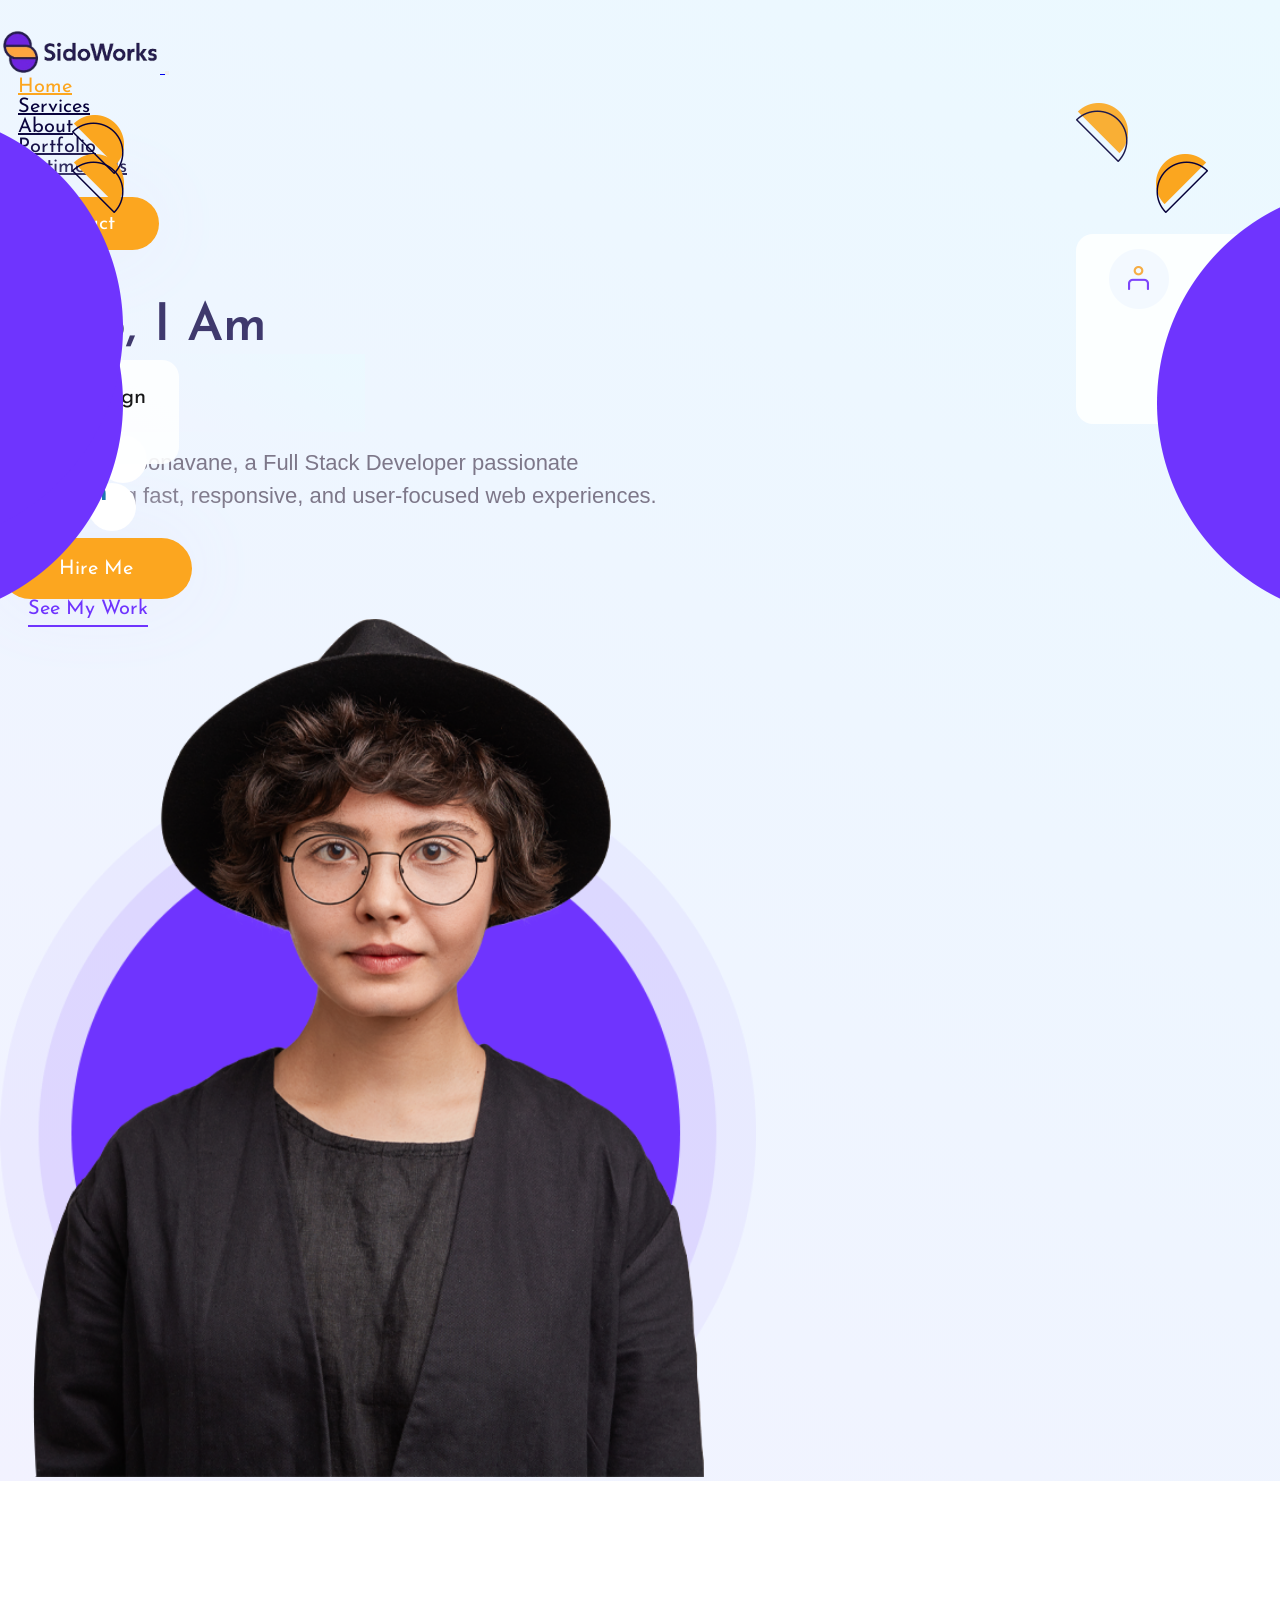
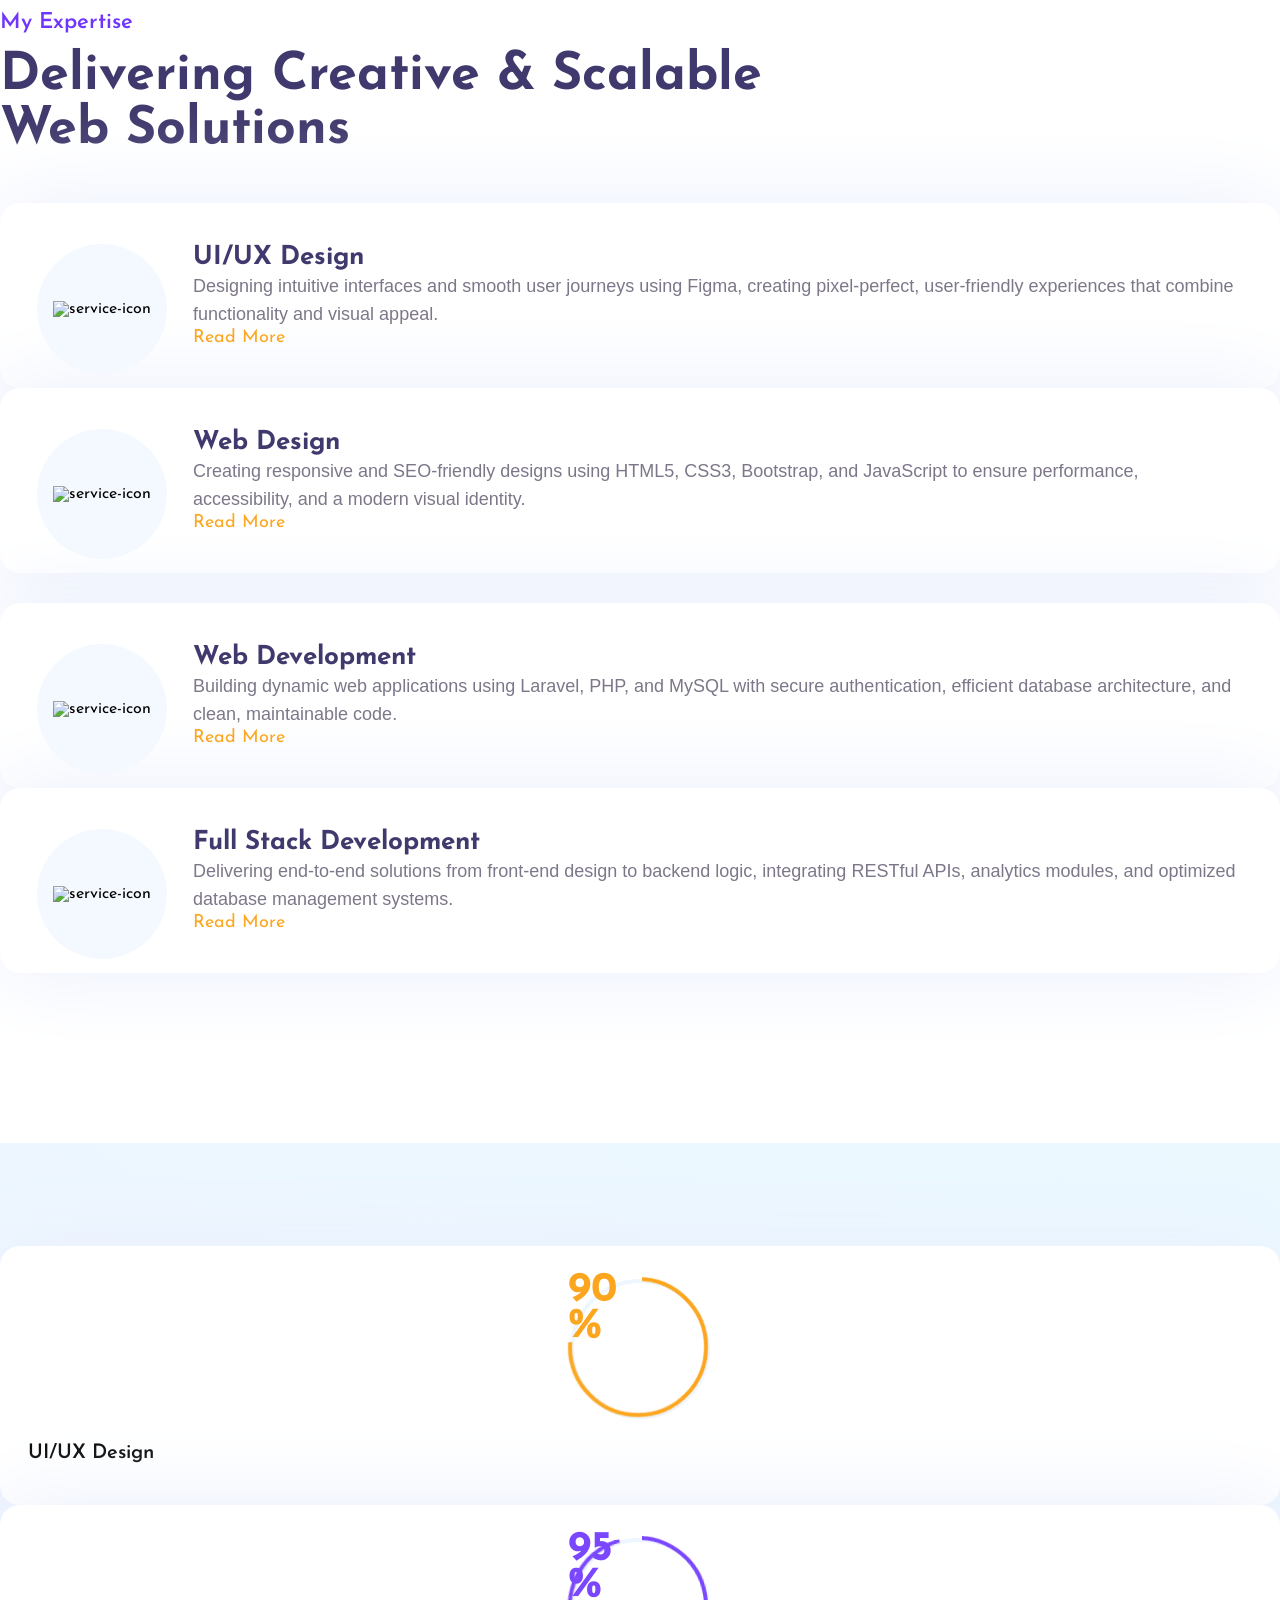
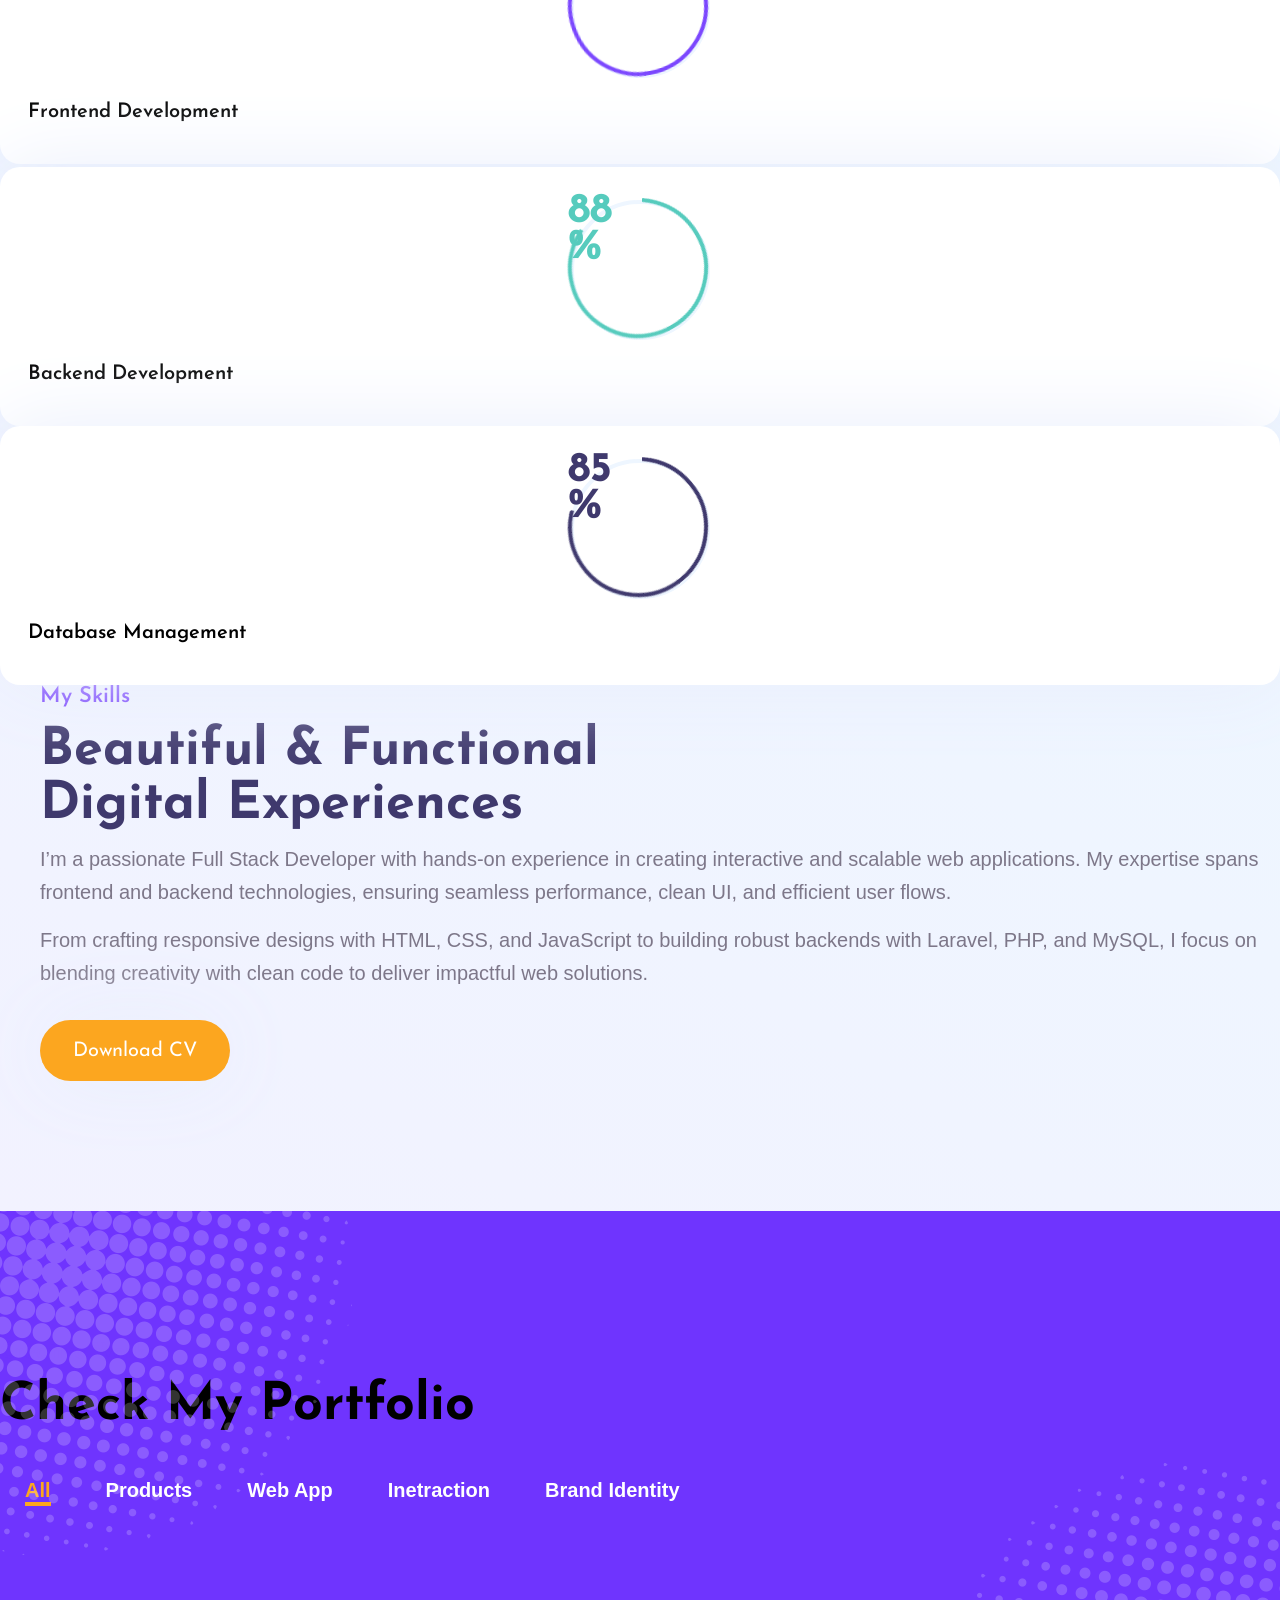
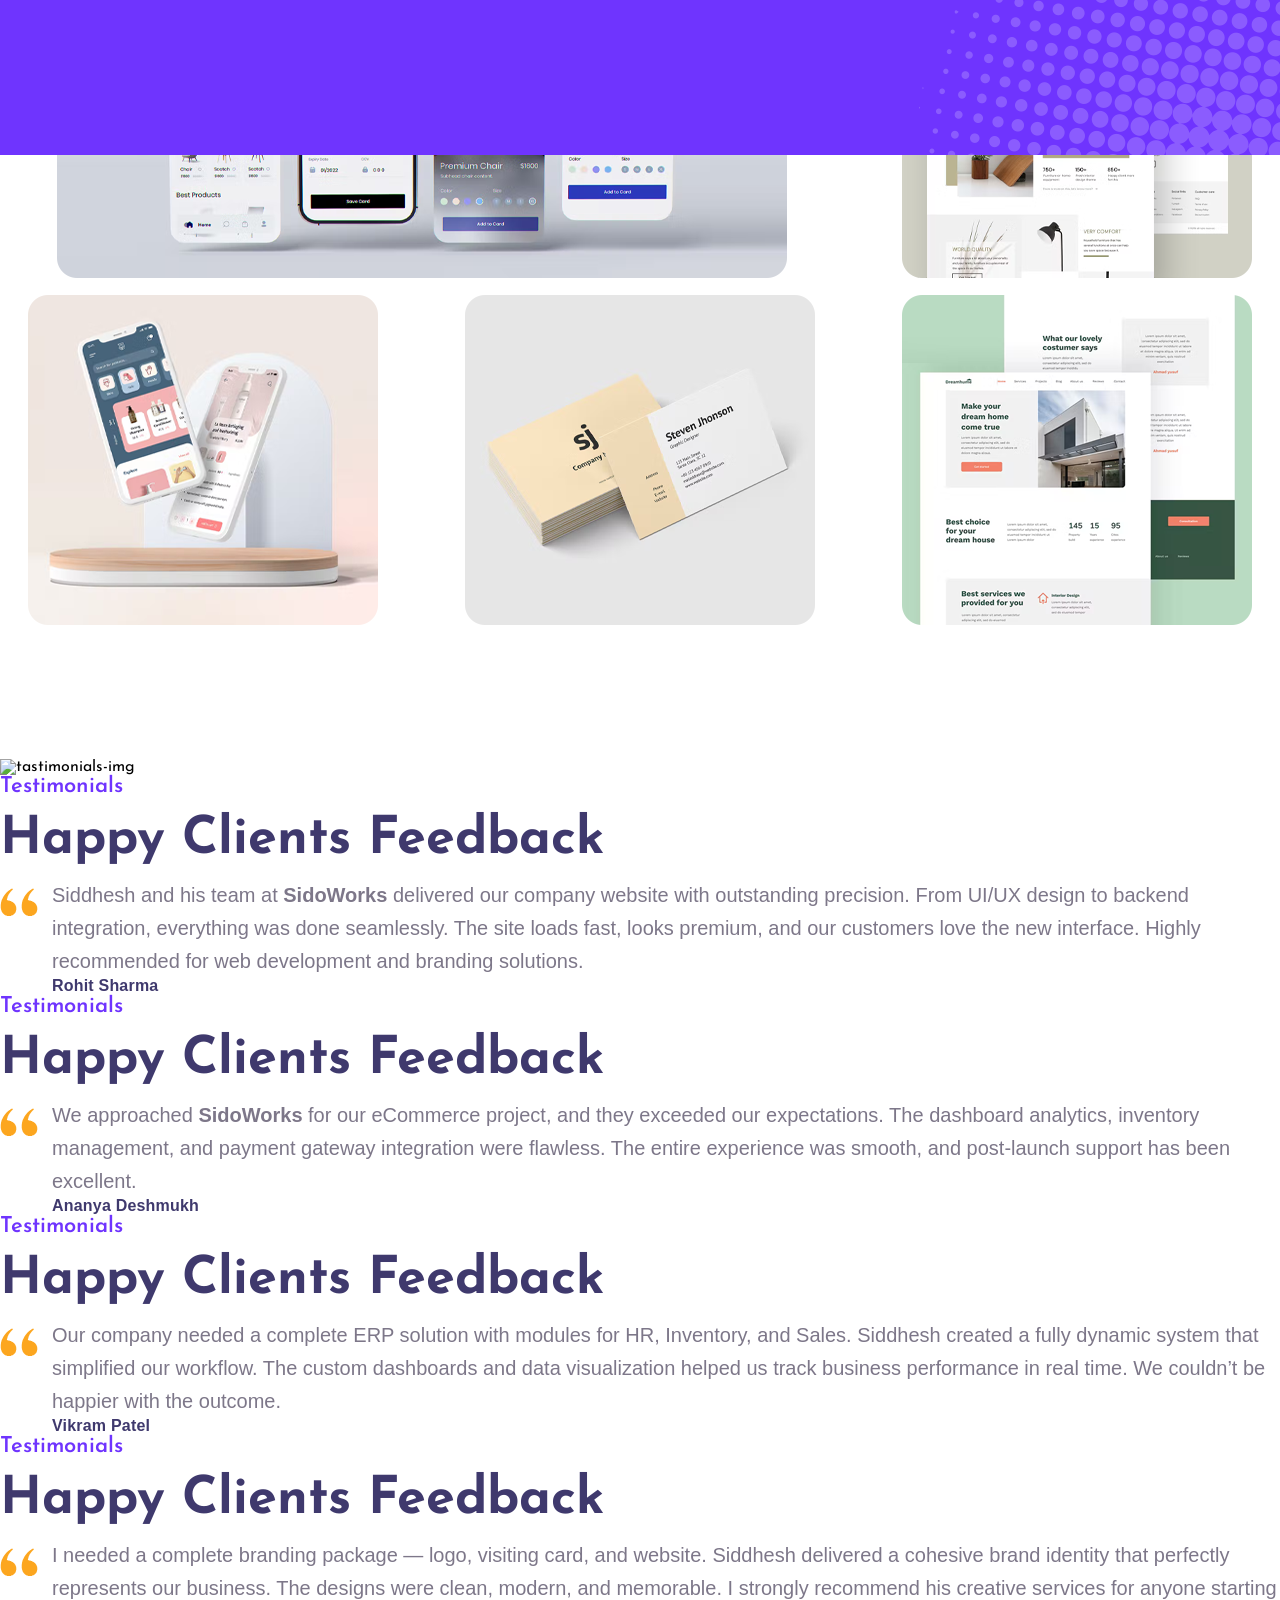
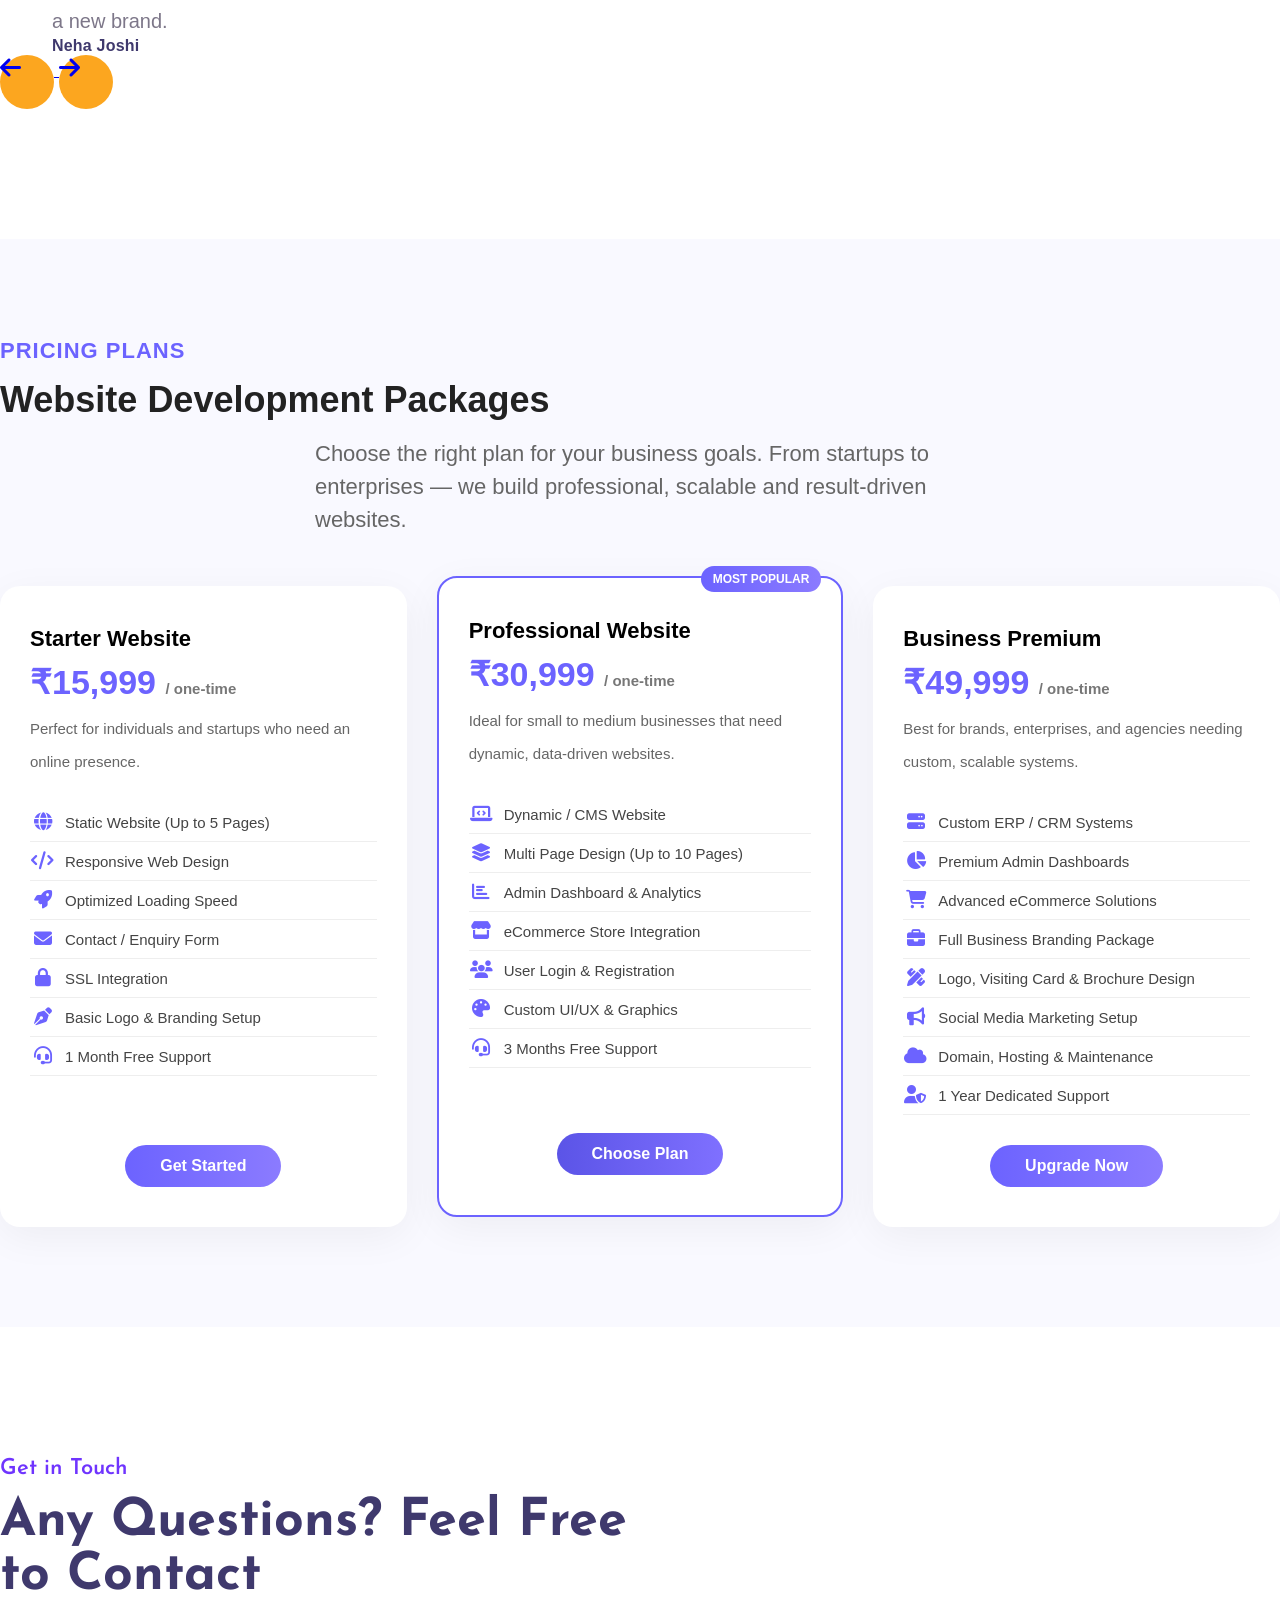
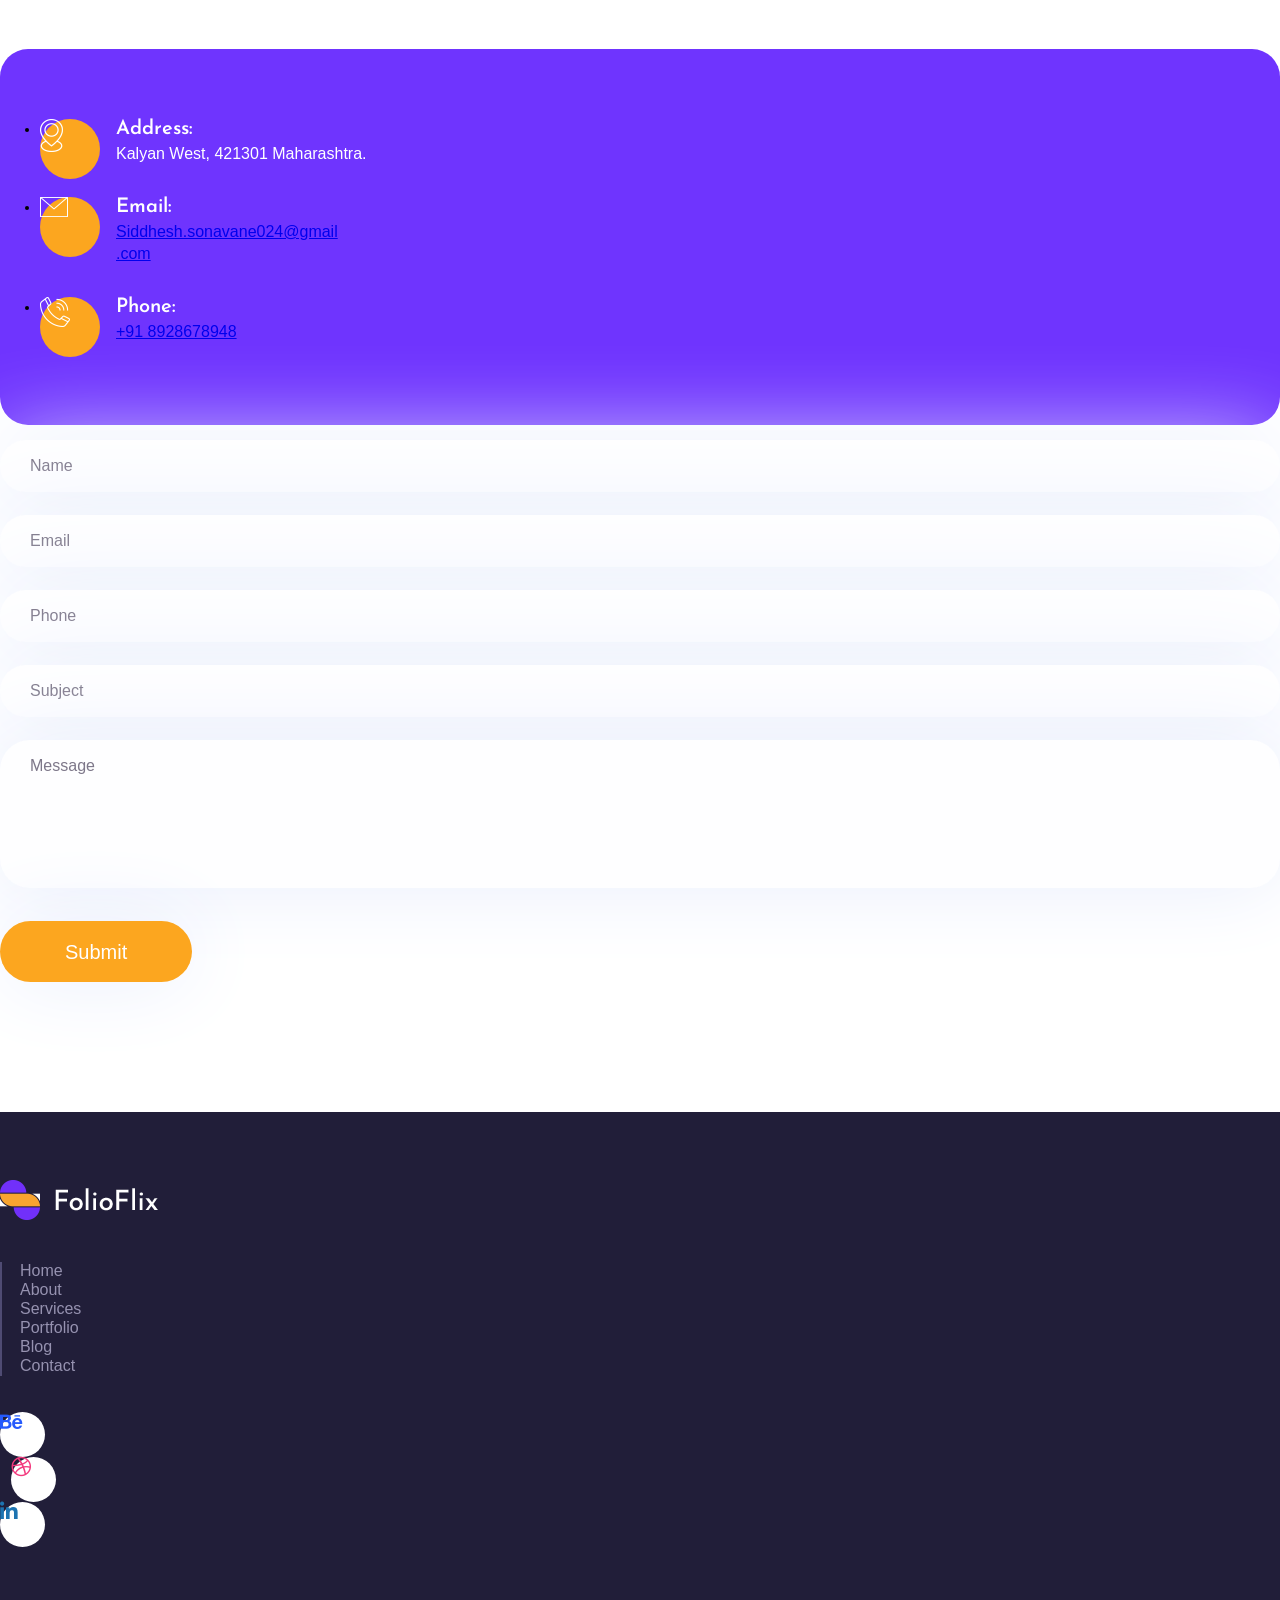
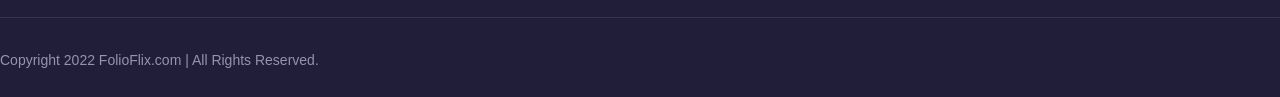
==== commit 0cc0607d: "changes done" ====
--- a/index.html
+++ b/index.html
@@ -502,92 +502,114 @@
    </section>
    <!-- portfolio section -->
    <!-- tastimonials section -->
-   <!-- <section
-      class="w-100 float-left padding-top padding-bottom tastimonials-con position-relative text-lg-left text-center"
-      id="testimonials">
-      <div class="container">
-         <div class="row">
-            <div class="col-lg-5">
-               <div class="tastimonials-left-con wow slideInLeft">
-                  <figure class="mb-0">
-                     <img src="assets/image/tastimonials-img.png" alt="tastimonials-img" class="img-fluid">
-                  </figure>
-               </div>
-            </div>
-            <div class="col-lg-7">
-               <div id="carouselExampleControls" class="carousel slide wow slideInRight" data-ride="carousel">
-                  <div class="carousel-inner">
-                     <div class="carousel-item active">
-                        <div class="testimonials-content">
-                           <h6>Testimonials</h6>
-                           <h2>Happy Clients Feedback</h2>
-                           <figure class="mb-0">
-                              <img src="assets/image/comma-icon.png" alt="comma-icon" class="img-fluid">
-                           </figure>
-                           <div class="testimonials-inner-content">
-                              <p>Quisruam est, qui dolorem ipsum quia dolor sit amet, consecteaur
-                                 aeci velit, sed quia non numquam eius modi tempora incidunt ut lao
-                                 magnam aliquam quaerat voluptatem reprehenderit in voluptate
-                                 cillum dolore eu fugiat nulla pariatur maxime...
-                              </p>
-                              <span class="d-block auther-name">Kevin Andrew</span>
-                              <span class="d-block">CEO of the company</span>
-                           </div>
-                        </div>
-                     </div>
-                     <div class="carousel-item">
-                        <div class="testimonials-content">
-                           <h6>Testimonials</h6>
-                           <h2>Happy Clients Feedback</h2>
-                           <figure class="mb-0">
-                              <img src="assets/image/comma-icon.png" alt="comma-icon" class="img-fluid">
-                           </figure>
-                           <div class="testimonials-inner-content">
-                              <p>Quisruam est, qui dolorem ipsum quia dolor sit amet, consecteaur
-                                 aeci velit, sed quia non numquam eius modi tempora incidunt ut lao
-                                 magnam aliquam quaerat voluptatem reprehenderit in voluptate
-                                 cillum dolore eu fugiat nulla pariatur maxime...
-                              </p>
-                              <span class="d-block auther-name">Kevin Andrew</span>
-                              <span class="d-block">CEO of the company</span>
-                           </div>
-                        </div>
-                     </div>
-                     <div class="carousel-item">
-                        <div class="testimonials-content">
-                           <h6>Testimonials</h6>
-                           <h2>Happy Clients Feedback</h2>
-                           <figure class="mb-0">
-                              <img src="assets/image/comma-icon.png" alt="comma-icon" class="img-fluid">
-                           </figure>
-                           <div class="testimonials-inner-content">
-                              <p>Quisruam est, qui dolorem ipsum quia dolor sit amet, consecteaur
-                                 aeci velit, sed quia non numquam eius modi tempora incidunt ut lao
-                                 magnam aliquam quaerat voluptatem reprehenderit in voluptate
-                                 cillum dolore eu fugiat nulla pariatur maxime...
-                              </p>
-                              <span class="d-block auther-name">Kevin Andrew</span>
-                              <span class="d-block">CEO of the company</span>
-                           </div>
-                        </div>
-                     </div>
-                  </div>
-                  <a class="carousel-control-prev" href="#carouselExampleControls" role="button" data-slide="prev">
-                     <i class="fas fa-arrow-left d-flex align-items-center justify-content-center"></i>
-                     <span class="sr-only">Previous</span>
-                  </a>
-                  <a class="carousel-control-next" href="#carouselExampleControls" role="button" data-slide="next">
-                     <i class="fas fa-arrow-right d-flex align-items-center justify-content-center"></i>
-                     <span class="sr-only">Next</span>
-                  </a>
-               </div>
-            </div>
-         </div>
-      </div>
-   </section> -->
+   <section
+  class="w-100 float-left padding-top padding-bottom tastimonials-con position-relative text-lg-left text-center"
+  id="testimonials">
+  <div class="container">
+    <div class="row">
+      <div class="col-lg-5">
+        <div class="tastimonials-left-con wow slideInLeft">
+          <figure class="mb-0">
+            <img src="assets/image/tastimonials-img.png" alt="tastimonials-img" class="img-fluid">
+          </figure>
+        </div>
+      </div>
+      <div class="col-lg-7">
+        <div id="carouselExampleControls" class="carousel slide wow slideInRight" data-ride="carousel">
+          <div class="carousel-inner">
+
+            <!-- Testimonial 1 -->
+            <div class="carousel-item active">
+              <div class="testimonials-content">
+                <h6>Testimonials</h6>
+                <h2>Happy Clients Feedback</h2>
+                <figure class="mb-0">
+                  <img src="assets/image/comma-icon.png" alt="comma-icon" class="img-fluid">
+                </figure>
+                <div class="testimonials-inner-content">
+                  <p>Siddhesh and his team at <strong>SidoWorks</strong> delivered our company website
+                    with outstanding precision. From UI/UX design to backend integration, everything was
+                    done seamlessly. The site loads fast, looks premium, and our customers love the new
+                    interface. Highly recommended for web development and branding solutions.</p>
+                  <span class="d-block auther-name">Rohit Sharma</span>
+                </div>
+              </div>
+            </div>
+
+            <!-- Testimonial 2 -->
+            <div class="carousel-item">
+              <div class="testimonials-content">
+                <h6>Testimonials</h6>
+                <h2>Happy Clients Feedback</h2>
+                <figure class="mb-0">
+                  <img src="assets/image/comma-icon.png" alt="comma-icon" class="img-fluid">
+                </figure>
+                <div class="testimonials-inner-content">
+                  <p>We approached <strong>SidoWorks</strong> for our eCommerce project, and they
+                    exceeded our expectations. The dashboard analytics, inventory management, and
+                    payment gateway integration were flawless. The entire experience was smooth, and
+                    post-launch support has been excellent.</p>
+                  <span class="d-block auther-name">Ananya Deshmukh</span>
+                </div>
+              </div>
+            </div>
+
+            <!-- Testimonial 3 -->
+            <div class="carousel-item">
+              <div class="testimonials-content">
+                <h6>Testimonials</h6>
+                <h2>Happy Clients Feedback</h2>
+                <figure class="mb-0">
+                  <img src="assets/image/comma-icon.png" alt="comma-icon" class="img-fluid">
+                </figure>
+                <div class="testimonials-inner-content">
+                  <p>Our company needed a complete ERP solution with modules for HR, Inventory,
+                    and Sales. Siddhesh created a fully dynamic system that simplified our workflow.
+                    The custom dashboards and data visualization helped us track business performance
+                    in real time. We couldn’t be happier with the outcome.</p>
+                  <span class="d-block auther-name">Vikram Patel</span>
+                </div>
+              </div>
+            </div>
+
+            <!-- Testimonial 4 -->
+            <div class="carousel-item">
+              <div class="testimonials-content">
+                <h6>Testimonials</h6>
+                <h2>Happy Clients Feedback</h2>
+                <figure class="mb-0">
+                  <img src="assets/image/comma-icon.png" alt="comma-icon" class="img-fluid">
+                </figure>
+                <div class="testimonials-inner-content">
+                  <p>I needed a complete branding package — logo, visiting card, and website.
+                    Siddhesh delivered a cohesive brand identity that perfectly represents our business.
+                    The designs were clean, modern, and memorable. I strongly recommend his creative
+                    services for anyone starting a new brand.</p>
+                  <span class="d-block auther-name">Neha Joshi</span>
+                </div>
+              </div>
+            </div>
+
+          </div>
+
+          <!-- Controls -->
+          <a class="carousel-control-prev" href="#carouselExampleControls" role="button" data-slide="prev">
+            <i class="fas fa-arrow-left d-flex align-items-center justify-content-center"></i>
+            <span class="sr-only">Previous</span>
+          </a>
+          <a class="carousel-control-next" href="#carouselExampleControls" role="button" data-slide="next">
+            <i class="fas fa-arrow-right d-flex align-items-center justify-content-center"></i>
+            <span class="sr-only">Next</span>
+          </a>
+        </div>
+      </div>
+    </div>
+  </div>
+</section>
+
    <!-- tastimonials section -->
    <!-- blog section -->
-   <section class="pricing-section" id="pricing">
+   <section class="pricing-section pt-5" id="pricing">
       <div class="container">
          <div class="section-title text-center">
             <h6>Pricing Plans</h6>
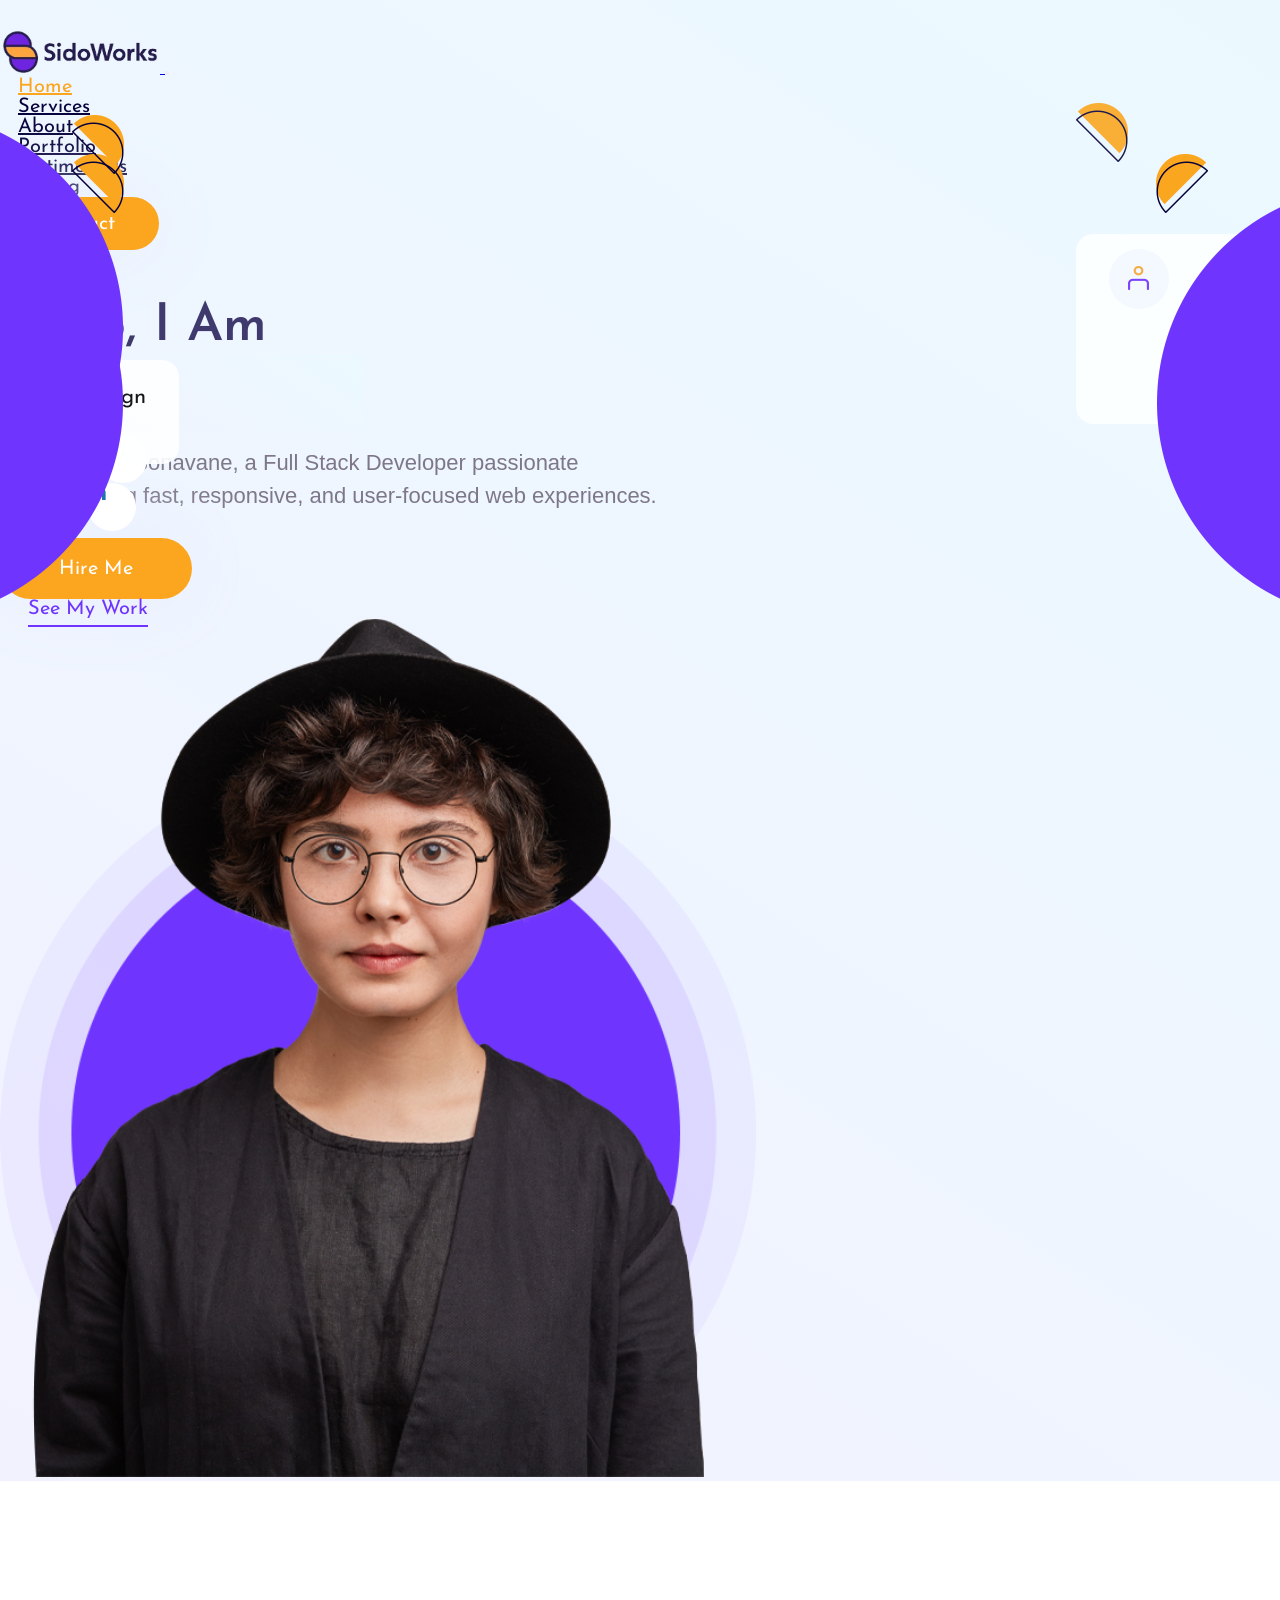
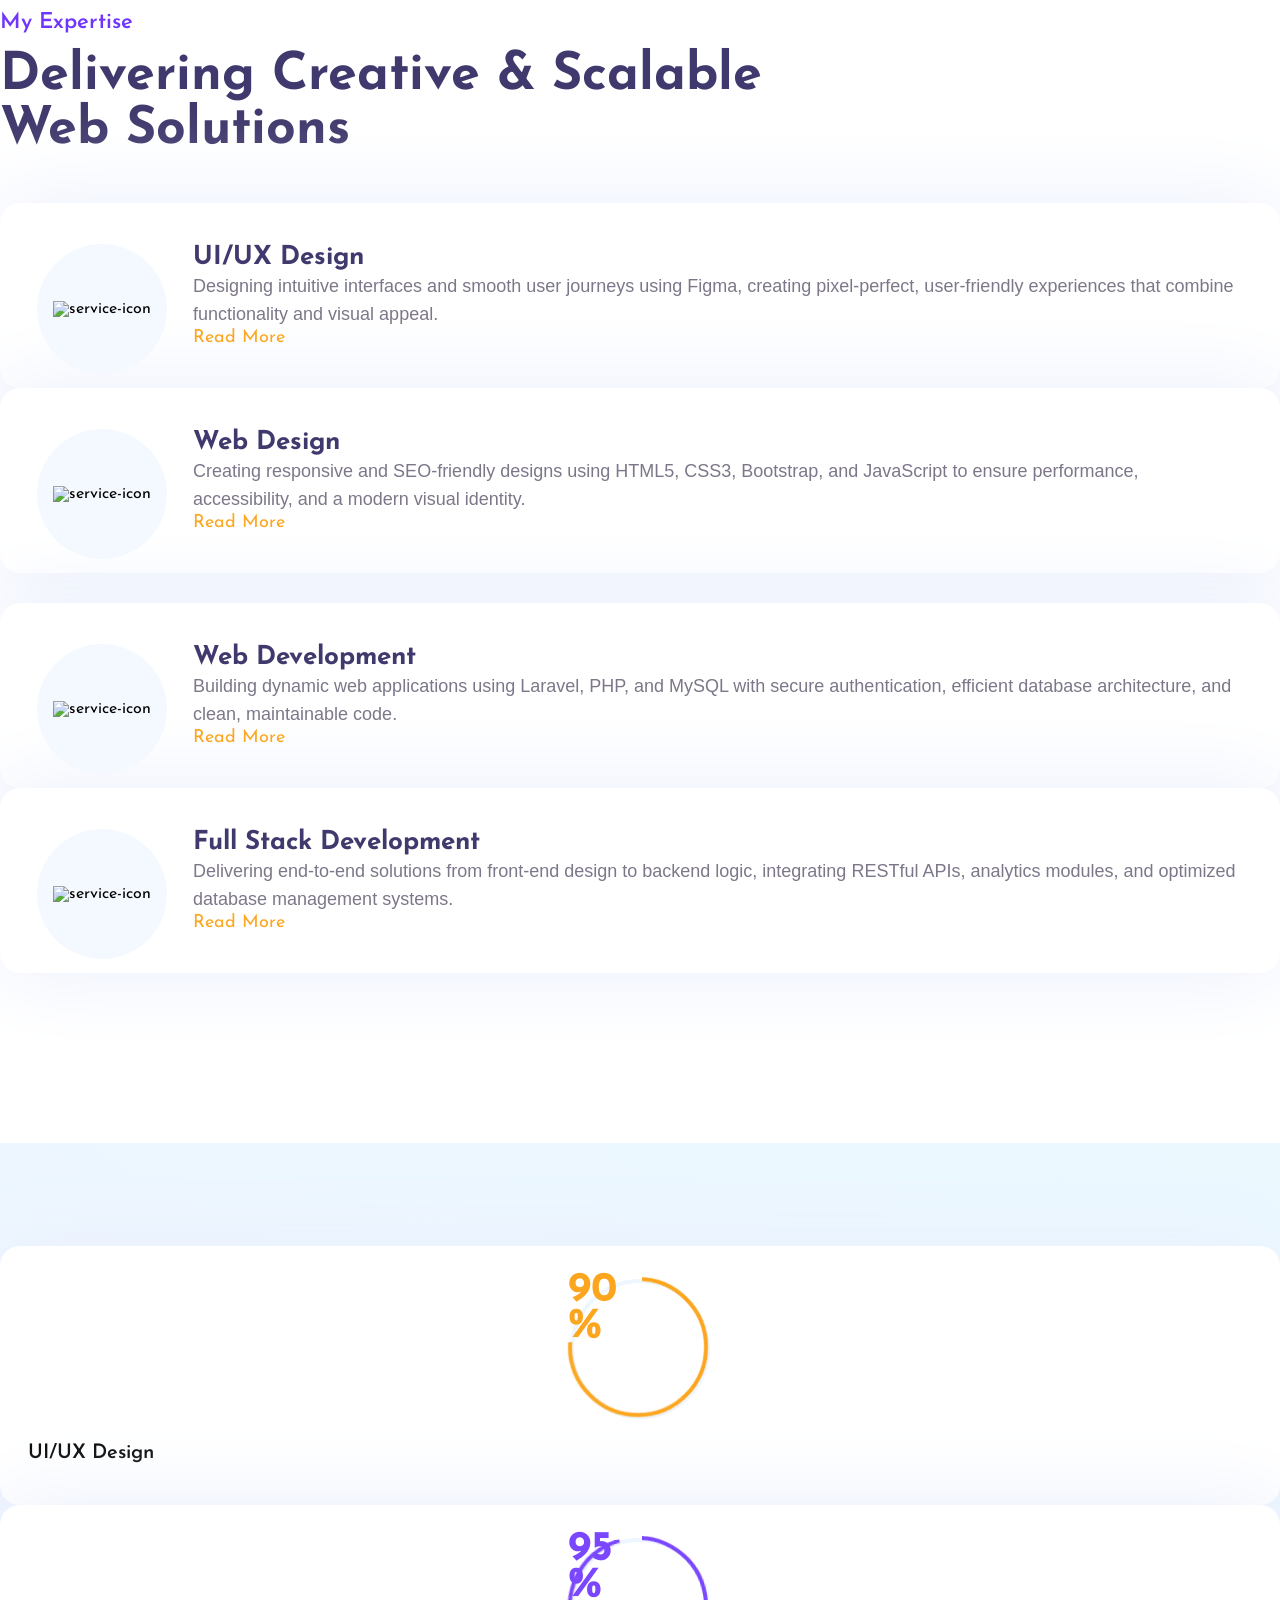
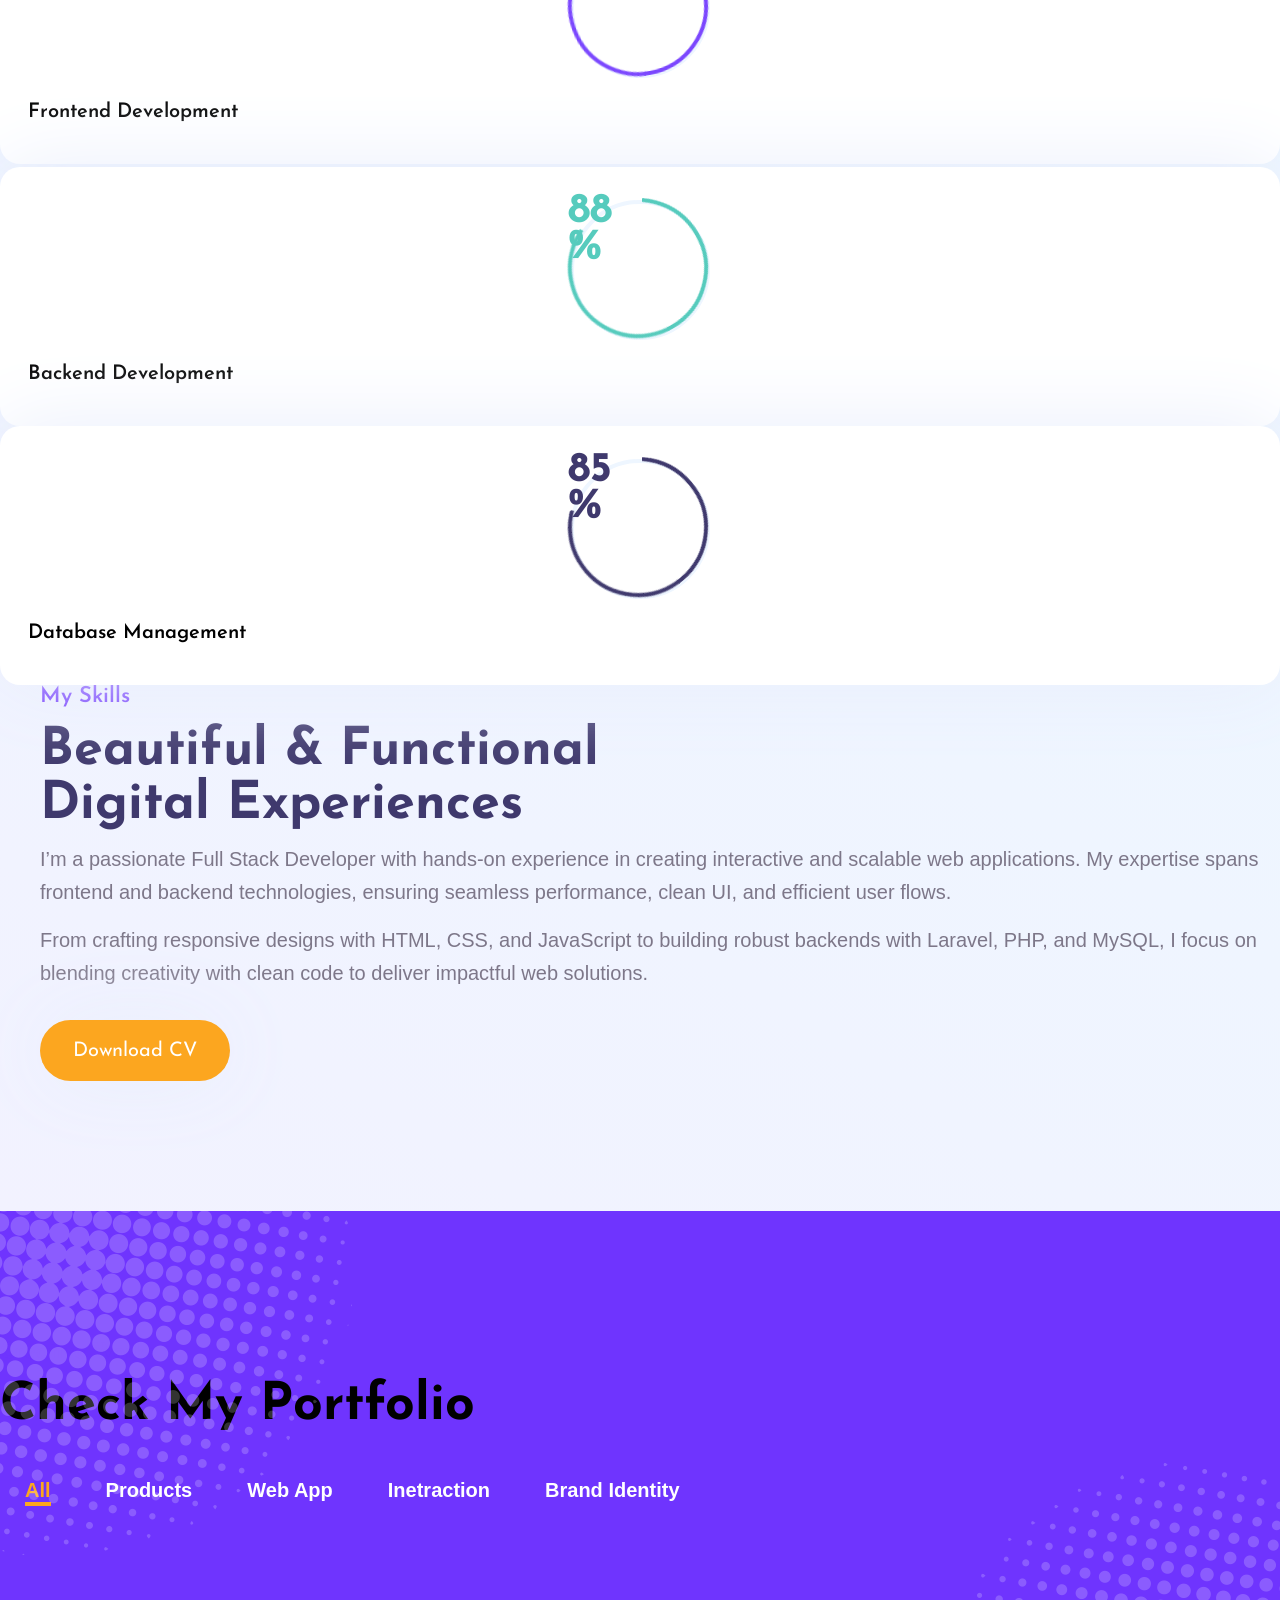
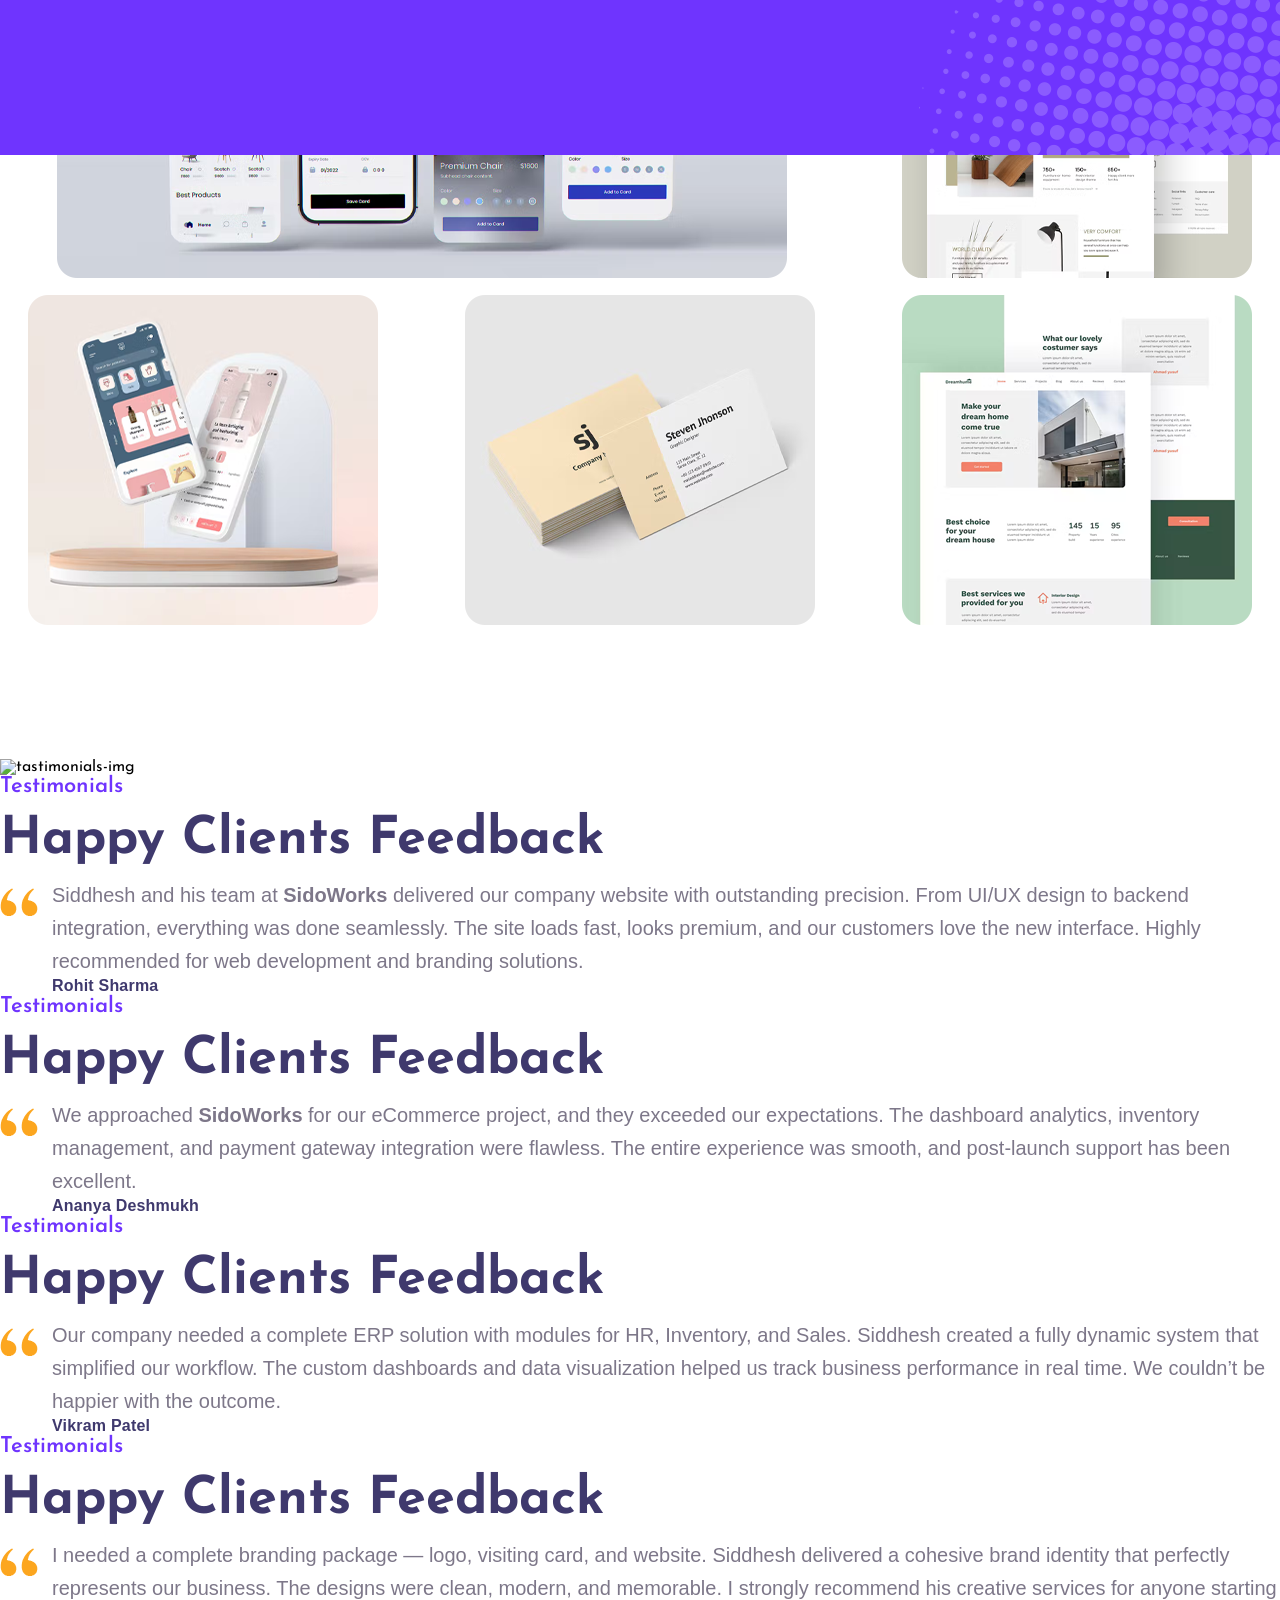
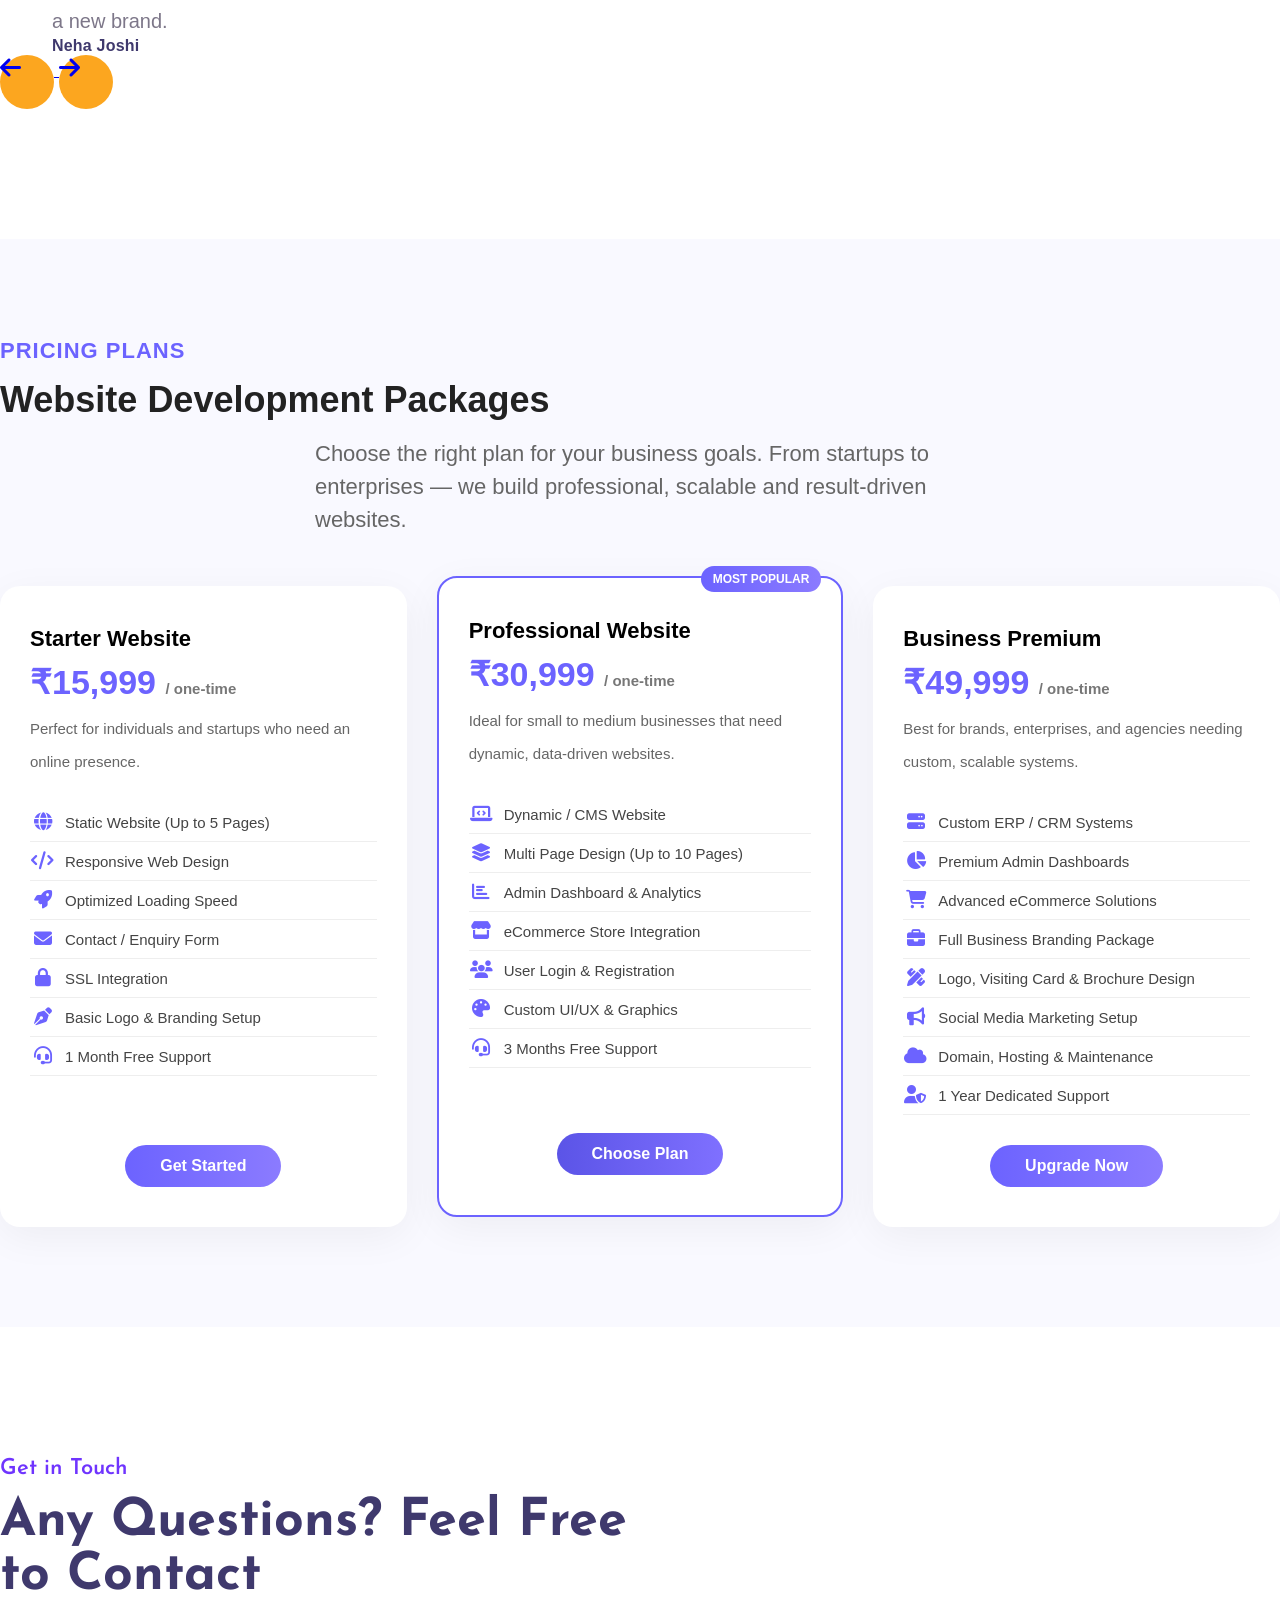
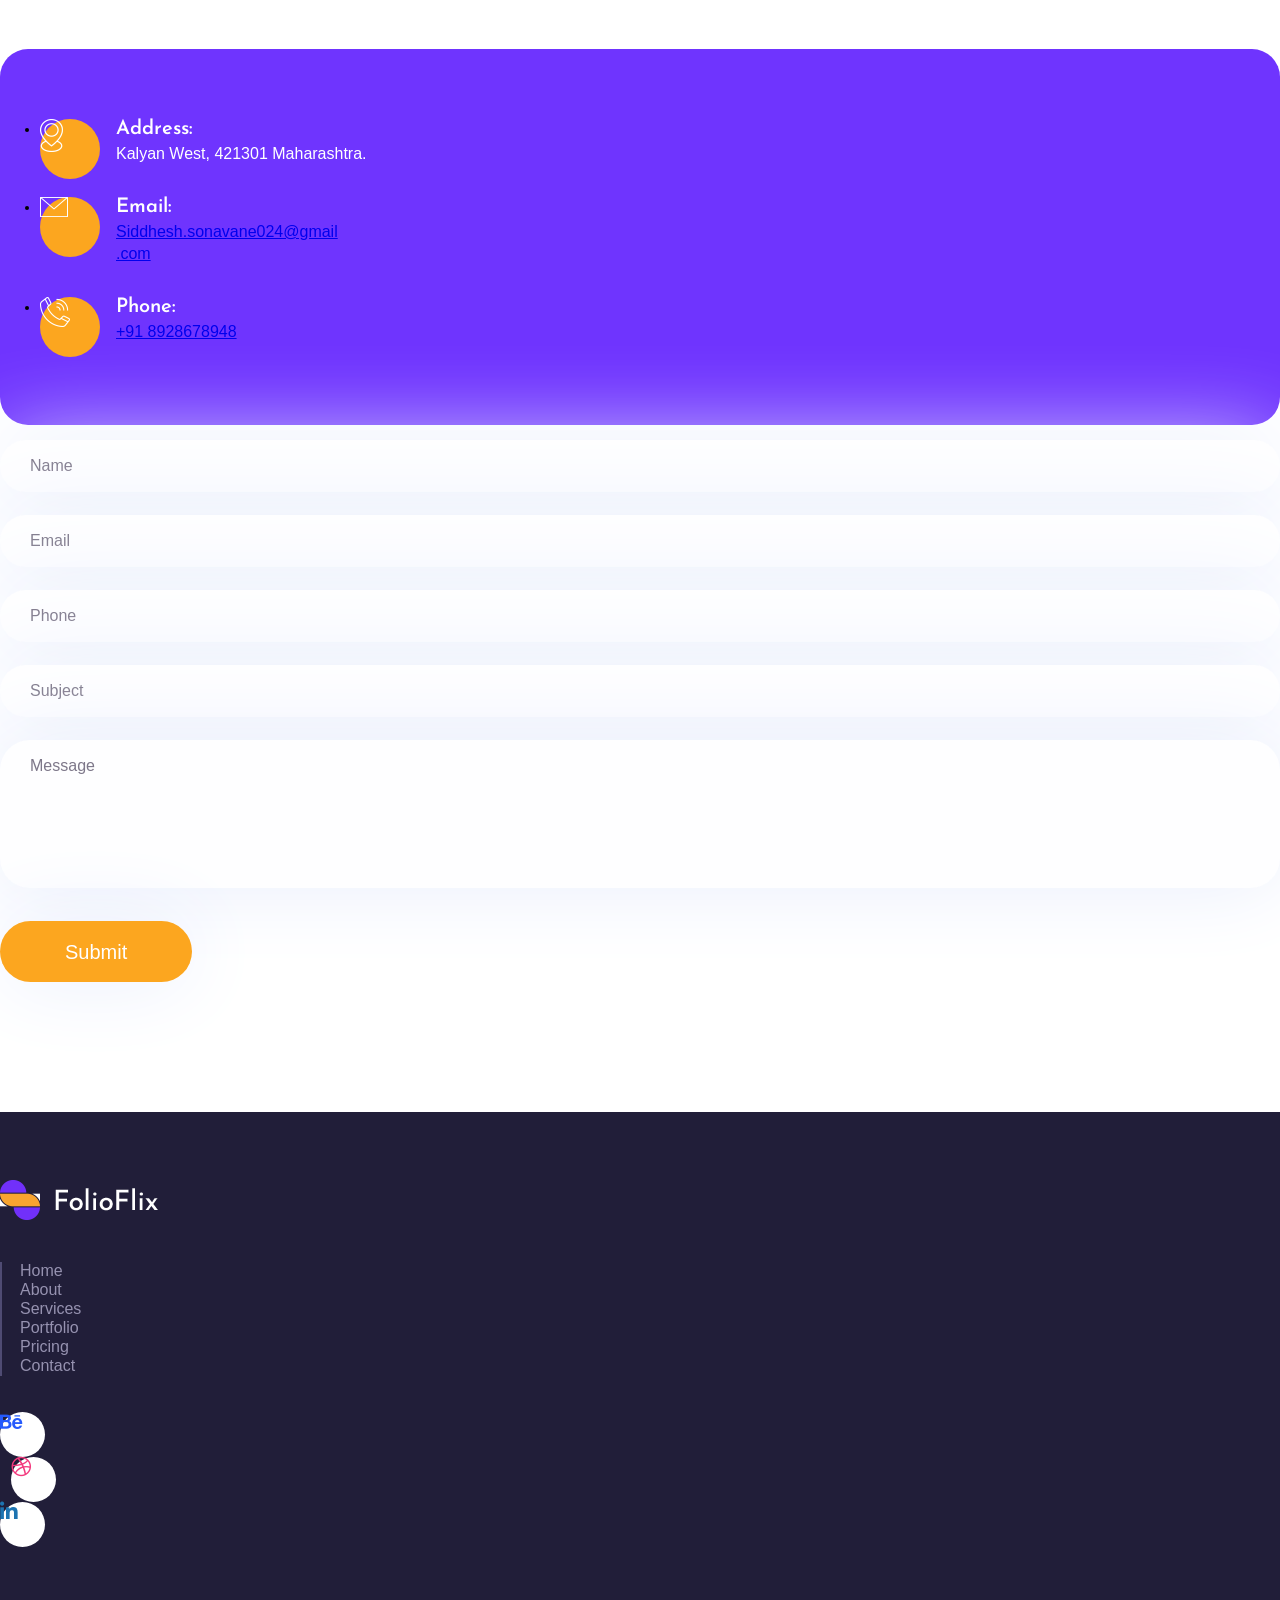
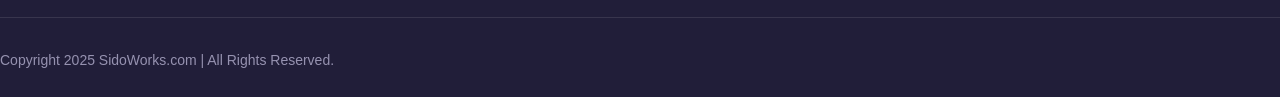
==== commit bd64b5e4: "changes done" ====
--- a/index.html
+++ b/index.html
@@ -57,7 +57,7 @@
                               <a class="nav-link p-0" href="#testimonials">Testimonials</a>
                            </li>
                            <li class="nav-item">
-                              <a class="nav-link p-0" href="#blog">Blog</a>
+                              <a class="nav-link p-0" href="#pricing">Pricing</a>
                            </li>
                         </ul>
                         <div class="d-inline-block contact">
@@ -944,7 +944,7 @@
                   <li class="d-inline-block"><a href="#about-con">About</a></li>
                   <li class="d-inline-block"><a href="#service-con">Services</a></li>
                   <li class="d-inline-block"><a href="#Portfolio">Portfolio</a></li>
-                  <li class="d-inline-block"><a href="#testimonials">Blog</a></li>
+                  <li class="d-inline-block"><a href="#pricing">Pricing</a></li>
                   <li class="d-inline-block pr-0"><a href="#Contact">Contact</a></li>
                </ul>
             </div>
@@ -966,689 +966,12 @@
             </div>
          </div>
          <div class="copy-right-content text-center">
-            <p class="mb-0">Copyright 2022 FolioFlix.com | All Rights Reserved.</p>
+            <p class="mb-0">Copyright 2025 SidoWorks.com | All Rights Reserved.</p>
          </div>
       </div>
    </div>
    <a id="button"></a>
-   <div id="modalWPWAF" class="modal fade" tabindex="-1" style="display: none;" aria-hidden="true">
-      <div class="modal-dialog">
-         <div class="modal-content">
-            <div class="modal-header">
-               <button type="button" class="close" data-dismiss="modal" aria-label="Close"><span aria-hidden="true"><i
-                        class="far fa-times"></i></span></button>
-            </div>
-            <div class="modal-body service-model-content">
-               <figure class="mb-0">
-                  <img src="assets/image/portfolio-model-img1.html" alt="portfolio-model-img1" class="img-fluid">
-               </figure>
-               <h4>Application UI Design</h4>
-               <p class="mb-md-4 mb-2">Lorem Ipsum is simply dummy text of the printing and typesetting industry. Lorem
-                  Ipsum has been the industry's standard dummy text ever since the 1500s, when an unknown printer took a
-                  galley of type and scrambled it to make a type specimen book. It has survived not only five centuries,
-                  but also the leap into electronic typesetting, remaining essentially unchanged. It was popularised in
-                  the 1960s with the release .</p>
-               <ul class="list-unstyled model-list mb-md-3 mb-2">
-                  <li><i class="fas fa-check-circle"></i> Lorem Ipsum is simply dummy text of the printing and
-                     typesetting industry</li>
-                  <li><i class="fas fa-check-circle"></i> Lorem Ipsum is simply dummy text of the printing and
-                     typesetting industry</li>
-                  <li><i class="fas fa-check-circle"></i> Lorem Ipsum is simply dummy text of the printing and
-                     typesetting industry</li>
-               </ul>
-               <p class="mb-0">Lorem Ipsum is simply dummy text of the printing and typesetting industry. when an
-                  unknown printer took a galley of type and scrambled it to make a type specimen book.</p>
-            </div>
-         </div>
-      </div>
-   </div>
-   <div id="modalWPWAF-icon" class="modal fade" tabindex="-1" style="display: none;" aria-hidden="true">
-      <div class="modal-dialog">
-         <div class="modal-content">
-            <div class="modal-header">
-               <button type="button" class="close" data-dismiss="modal" aria-label="Close"><span aria-hidden="true"><i
-                        class="far fa-times"></i></span></button>
-            </div>
-            <div class="modal-body service-model-content">
-               <figure class="mb-0">
-                  <img src="assets/image/portfolio-model-img1.html" alt="portfolio-model-img1" class="img-fluid">
-               </figure>
-               <h4>Application UI Design</h4>
-               <p class="mb-md-4 mb-2">Lorem Ipsum is simply dummy text of the printing and typesetting industry. Lorem
-                  Ipsum has been the industry's standard dummy text ever since the 1500s, when an unknown printer took a
-                  galley of type and scrambled it to make a type specimen book. It has survived not only five centuries,
-                  but also the leap into electronic typesetting, remaining essentially unchanged. It was popularised in
-                  the 1960s with the release .</p>
-               <ul class="list-unstyled model-list mb-md-3 mb-2">
-                  <li><i class="fas fa-check-circle"></i> Lorem Ipsum is simply dummy text of the printing and
-                     typesetting industry</li>
-                  <li><i class="fas fa-check-circle"></i> Lorem Ipsum is simply dummy text of the printing and
-                     typesetting industry</li>
-                  <li><i class="fas fa-check-circle"></i> Lorem Ipsum is simply dummy text of the printing and
-                     typesetting industry</li>
-               </ul>
-               <p class="mb-0">Lorem Ipsum is simply dummy text of the printing and typesetting industry. when an
-                  unknown printer took a galley of type and scrambled it to make a type specimen book.</p>
-            </div>
-         </div>
-      </div>
-   </div>
-   <div id="modalporfolio2" class="modal fade" tabindex="-1" style="display: none;" aria-hidden="true">
-      <div class="modal-dialog">
-         <div class="modal-content">
-            <div class="modal-header">
-               <button type="button" class="close" data-dismiss="modal" aria-label="Close"><span aria-hidden="true"><i
-                        class="far fa-times"></i></span></button>
-            </div>
-            <div class="modal-body service-model-content">
-               <figure class="mb-0">
-                  <img src="assets/image/portfolio-model-img2.html" alt="portfolio-model-img1" class="img-fluid">
-               </figure>
-               <h4>Furni furniture UI Design</h4>
-               <p class="mb-md-4 mb-2">Lorem Ipsum is simply dummy text of the printing and typesetting industry. Lorem
-                  Ipsum has been the industry's standard dummy text ever since the 1500s, when an unknown printer took a
-                  galley of type and scrambled it to make a type specimen book. It has survived not only five centuries,
-                  but also the leap into electronic typesetting, remaining essentially unchanged. It was popularised in
-                  the 1960s with the release .</p>
-               <ul class="list-unstyled model-list mb-md-3 mb-2">
-                  <li><i class="fas fa-check-circle"></i> Lorem Ipsum is simply dummy text of the printing and
-                     typesetting industry</li>
-                  <li><i class="fas fa-check-circle"></i> Lorem Ipsum is simply dummy text of the printing and
-                     typesetting industry</li>
-                  <li><i class="fas fa-check-circle"></i> Lorem Ipsum is simply dummy text of the printing and
-                     typesetting industry</li>
-               </ul>
-               <p class="mb-0">Lorem Ipsum is simply dummy text of the printing and typesetting industry. when an
-                  unknown printer took a galley of type and scrambled it to make a type specimen book.</p>
-            </div>
-         </div>
-      </div>
-   </div>
-   <div id="modalporfolio2-icon" class="modal fade" tabindex="-1" style="display: none;" aria-hidden="true">
-      <div class="modal-dialog">
-         <div class="modal-content">
-            <div class="modal-header">
-               <button type="button" class="close" data-dismiss="modal" aria-label="Close"><span aria-hidden="true"><i
-                        class="far fa-times"></i></span></button>
-            </div>
-            <div class="modal-body service-model-content">
-               <figure class="mb-0">
-                  <img src="assets/image/portfolio-model-img2.html" alt="portfolio-model-img1" class="img-fluid">
-               </figure>
-               <h4>Furni furniture UI Design</h4>
-               <p class="mb-md-4 mb-2">Lorem Ipsum is simply dummy text of the printing and typesetting industry. Lorem
-                  Ipsum has been the industry's standard dummy text ever since the 1500s, when an unknown printer took a
-                  galley of type and scrambled it to make a type specimen book. It has survived not only five centuries,
-                  but also the leap into electronic typesetting, remaining essentially unchanged. It was popularised in
-                  the 1960s with the release .</p>
-               <ul class="list-unstyled model-list mb-md-3 mb-2">
-                  <li><i class="fas fa-check-circle"></i> Lorem Ipsum is simply dummy text of the printing and
-                     typesetting industry</li>
-                  <li><i class="fas fa-check-circle"></i> Lorem Ipsum is simply dummy text of the printing and
-                     typesetting industry</li>
-                  <li><i class="fas fa-check-circle"></i> Lorem Ipsum is simply dummy text of the printing and
-                     typesetting industry</li>
-               </ul>
-               <p class="mb-0">Lorem Ipsum is simply dummy text of the printing and typesetting industry. when an
-                  unknown printer took a galley of type and scrambled it to make a type specimen book.</p>
-            </div>
-         </div>
-      </div>
-   </div>
-   <div id="modalporfolio3" class="modal fade" tabindex="-1" style="display: none;" aria-hidden="true">
-      <div class="modal-dialog">
-         <div class="modal-content">
-            <div class="modal-header">
-               <button type="button" class="close" data-dismiss="modal" aria-label="Close"><span aria-hidden="true"><i
-                        class="far fa-times"></i></span></button>
-            </div>
-            <div class="modal-body service-model-content">
-               <figure class="mb-0">
-                  <img src="assets/image/portfolio-model-img3.html" alt="portfolio-model-img1" class="img-fluid">
-               </figure>
-               <h4>Mobile UI Design</h4>
-               <p class="mb-md-4 mb-2">Lorem Ipsum is simply dummy text of the printing and typesetting industry. Lorem
-                  Ipsum has been the industry's standard dummy text ever since the 1500s, when an unknown printer took a
-                  galley of type and scrambled it to make a type specimen book. It has survived not only five centuries,
-                  but also the leap into electronic typesetting, remaining essentially unchanged. It was popularised in
-                  the 1960s with the release .</p>
-               <ul class="list-unstyled model-list mb-md-3 mb-2">
-                  <li><i class="fas fa-check-circle"></i> Lorem Ipsum is simply dummy text of the printing and
-                     typesetting industry</li>
-                  <li><i class="fas fa-check-circle"></i> Lorem Ipsum is simply dummy text of the printing and
-                     typesetting industry</li>
-                  <li><i class="fas fa-check-circle"></i> Lorem Ipsum is simply dummy text of the printing and
-                     typesetting industry</li>
-               </ul>
-               <p class="mb-0">Lorem Ipsum is simply dummy text of the printing and typesetting industry. when an
-                  unknown printer took a galley of type and scrambled it to make a type specimen book.</p>
-            </div>
-         </div>
-      </div>
-   </div>
-   <div id="modalporfolio3-icon" class="modal fade" tabindex="-1" style="display: none;" aria-hidden="true">
-      <div class="modal-dialog">
-         <div class="modal-content">
-            <div class="modal-header">
-               <button type="button" class="close" data-dismiss="modal" aria-label="Close"><span aria-hidden="true"><i
-                        class="far fa-times"></i></span></button>
-            </div>
-            <div class="modal-body service-model-content">
-               <figure class="mb-0">
-                  <img src="assets/image/portfolio-model-img3.html" alt="portfolio-model-img1" class="img-fluid">
-               </figure>
-               <h4>Mobile UI Design</h4>
-               <p class="mb-md-4 mb-2">Lorem Ipsum is simply dummy text of the printing and typesetting industry. Lorem
-                  Ipsum has been the industry's standard dummy text ever since the 1500s, when an unknown printer took a
-                  galley of type and scrambled it to make a type specimen book. It has survived not only five centuries,
-                  but also the leap into electronic typesetting, remaining essentially unchanged. It was popularised in
-                  the 1960s with the release .</p>
-               <ul class="list-unstyled model-list mb-md-3 mb-2">
-                  <li><i class="fas fa-check-circle"></i> Lorem Ipsum is simply dummy text of the printing and
-                     typesetting industry</li>
-                  <li><i class="fas fa-check-circle"></i> Lorem Ipsum is simply dummy text of the printing and
-                     typesetting industry</li>
-                  <li><i class="fas fa-check-circle"></i> Lorem Ipsum is simply dummy text of the printing and
-                     typesetting industry</li>
-               </ul>
-               <p class="mb-0">Lorem Ipsum is simply dummy text of the printing and typesetting industry. when an
-                  unknown printer took a galley of type and scrambled it to make a type specimen book.</p>
-            </div>
-         </div>
-      </div>
-   </div>
-   <div id="modalporfolio4" class="modal fade" tabindex="-1" style="display: none;" aria-hidden="true">
-      <div class="modal-dialog">
-         <div class="modal-content">
-            <div class="modal-header">
-               <button type="button" class="close" data-dismiss="modal" aria-label="Close"><span aria-hidden="true"><i
-                        class="far fa-times"></i></span></button>
-            </div>
-            <div class="modal-body service-model-content">
-               <figure class="mb-0">
-                  <img src="assets/image/portfolio-model-img4.html" alt="portfolio-model-img1" class="img-fluid">
-               </figure>
-               <h4>Businesscard UI Design</h4>
-               <p class="mb-md-4 mb-2">Lorem Ipsum is simply dummy text of the printing and typesetting industry. Lorem
-                  Ipsum has been the industry's standard dummy text ever since the 1500s, when an unknown printer took a
-                  galley of type and scrambled it to make a type specimen book. It has survived not only five centuries,
-                  but also the leap into electronic typesetting, remaining essentially unchanged. It was popularised in
-                  the 1960s with the release .</p>
-               <ul class="list-unstyled model-list mb-md-3 mb-2">
-                  <li><i class="fas fa-check-circle"></i> Lorem Ipsum is simply dummy text of the printing and
-                     typesetting industry</li>
-                  <li><i class="fas fa-check-circle"></i> Lorem Ipsum is simply dummy text of the printing and
-                     typesetting industry</li>
-                  <li><i class="fas fa-check-circle"></i> Lorem Ipsum is simply dummy text of the printing and
-                     typesetting industry</li>
-               </ul>
-               <p class="mb-0">Lorem Ipsum is simply dummy text of the printing and typesetting industry. when an
-                  unknown printer took a galley of type and scrambled it to make a type specimen book.</p>
-            </div>
-         </div>
-      </div>
-   </div>
-   <div id="modalporfolio4-icon" class="modal fade" tabindex="-1" style="display: none;" aria-hidden="true">
-      <div class="modal-dialog">
-         <div class="modal-content">
-            <div class="modal-header">
-               <button type="button" class="close" data-dismiss="modal" aria-label="Close"><span aria-hidden="true"><i
-                        class="far fa-times"></i></span></button>
-            </div>
-            <div class="modal-body service-model-content">
-               <figure class="mb-0">
-                  <img src="assets/image/portfolio-model-img4.html" alt="portfolio-model-img1" class="img-fluid">
-               </figure>
-               <h4>Businesscard UI Design</h4>
-               <p class="mb-md-4 mb-2">Lorem Ipsum is simply dummy text of the printing and typesetting industry. Lorem
-                  Ipsum has been the industry's standard dummy text ever since the 1500s, when an unknown printer took a
-                  galley of type and scrambled it to make a type specimen book. It has survived not only five centuries,
-                  but also the leap into electronic typesetting, remaining essentially unchanged. It was popularised in
-                  the 1960s with the release .</p>
-               <ul class="list-unstyled model-list mb-md-3 mb-2">
-                  <li><i class="fas fa-check-circle"></i> Lorem Ipsum is simply dummy text of the printing and
-                     typesetting industry</li>
-                  <li><i class="fas fa-check-circle"></i> Lorem Ipsum is simply dummy text of the printing and
-                     typesetting industry</li>
-                  <li><i class="fas fa-check-circle"></i> Lorem Ipsum is simply dummy text of the printing and
-                     typesetting industry</li>
-               </ul>
-               <p class="mb-0">Lorem Ipsum is simply dummy text of the printing and typesetting industry. when an
-                  unknown printer took a galley of type and scrambled it to make a type specimen book.</p>
-            </div>
-         </div>
-      </div>
-   </div>
-   <div id="modalporfolio5" class="modal fade" tabindex="-1" style="display: none;" aria-hidden="true">
-      <div class="modal-dialog">
-         <div class="modal-content">
-            <div class="modal-header">
-               <button type="button" class="close" data-dismiss="modal" aria-label="Close"><span aria-hidden="true"><i
-                        class="far fa-times"></i></span></button>
-            </div>
-            <div class="modal-body service-model-content">
-               <figure class="mb-0">
-                  <img src="assets/image/portfolio-model-img5.png" alt="portfolio-model-img1" class="img-fluid">
-               </figure>
-               <h4>Real estate UI Design</h4>
-               <p class="mb-4">Lorem Ipsum is simply dummy text of the printing and typesetting industry. Lorem Ipsum
-                  has been the industry's standard dummy text ever since the 1500s, when an unknown printer took a
-                  galley of type and scrambled it to make a type specimen book. It has survived not only five centuries,
-                  but also the leap into electronic typesetting, remaining essentially unchanged. It was popularised in
-                  the 1960s with the release .</p>
-               <ul class="list-unstyled model-list mb-md-3 mb-2">
-                  <li><i class="fas fa-check-circle"></i> Lorem Ipsum is simply dummy text of the printing and
-                     typesetting industry</li>
-                  <li><i class="fas fa-check-circle"></i> Lorem Ipsum is simply dummy text of the printing and
-                     typesetting industry</li>
-                  <li><i class="fas fa-check-circle"></i> Lorem Ipsum is simply dummy text of the printing and
-                     typesetting industry</li>
-               </ul>
-               <p class="mb-0">Lorem Ipsum is simply dummy text of the printing and typesetting industry. when an
-                  unknown printer took a galley of type and scrambled it to make a type specimen book.</p>
-            </div>
-         </div>
-      </div>
-   </div>
-   <div id="modalporfolio5-icon" class="modal fade" tabindex="-1" style="display: none;" aria-hidden="true">
-      <div class="modal-dialog">
-         <div class="modal-content">
-            <div class="modal-header">
-               <button type="button" class="close" data-dismiss="modal" aria-label="Close"><span aria-hidden="true"><i
-                        class="far fa-times"></i></span></button>
-            </div>
-            <div class="modal-body service-model-content">
-               <figure class="mb-0">
-                  <img src="assets/image/portfolio-model-img5.html" alt="portfolio-model-img1" class="img-fluid">
-               </figure>
-               <h4>Real estate UI Design</h4>
-               <p class="mb-md-4 mb-2">Lorem Ipsum is simply dummy text of the printing and typesetting industry. Lorem
-                  Ipsum has been the industry's standard dummy text ever since the 1500s, when an unknown printer took a
-                  galley of type and scrambled it to make a type specimen book. It has survived not only five centuries,
-                  but also the leap into electronic typesetting, remaining essentially unchanged. It was popularised in
-                  the 1960s with the release .</p>
-               <ul class="list-unstyled model-list mb-md-3 mb-2">
-                  <li><i class="fas fa-check-circle"></i> Lorem Ipsum is simply dummy text of the printing and
-                     typesetting industry</li>
-                  <li><i class="fas fa-check-circle"></i> Lorem Ipsum is simply dummy text of the printing and
-                     typesetting industry</li>
-                  <li><i class="fas fa-check-circle"></i> Lorem Ipsum is simply dummy text of the printing and
-                     typesetting industry</li>
-               </ul>
-               <p class="mb-0">Lorem Ipsum is simply dummy text of the printing and typesetting industry. when an
-                  unknown printer took a galley of type and scrambled it to make a type specimen book.</p>
-            </div>
-         </div>
-      </div>
-   </div>
-   <div id="Ui-Design" class="modal fade" tabindex="-1" style="display: none;" aria-hidden="true">
-      <div class="modal-dialog">
-         <div class="modal-content">
-            <div class="modal-header">
-               <button type="button" class="close" data-dismiss="modal" aria-label="Close"><span aria-hidden="true"><i
-                        class="far fa-times"></i></span></button>
-            </div>
-            <div class="modal-body service-model-content">
-               <figure class="mb-0">
-                  <img src="assets/image/ui-ux-model-img.jpg" alt="ui-ux-model-img" class="img-fluid">
-               </figure>
-               <h4>Ui/Ux Design</h4>
-               <p class="mb-md-4 mb-2">Lorem Ipsum is simply dummy text of the printing and typesetting industry. Lorem
-                  Ipsum has been the industry's standard dummy text ever since the 1500s, when an unknown printer took a
-                  galley of type and scrambled it to make a type specimen book.</p>
-               <ul class="list-unstyled model-list mb-md-3 mb-2">
-                  <li><i class="fas fa-check-circle"></i> Lorem Ipsum is simply dummy text of the printing and
-                     typesetting industry</li>
-                  <li><i class="fas fa-check-circle"></i> Lorem Ipsum is simply dummy text of the printing and
-                     typesetting industry</li>
-                  <li><i class="fas fa-check-circle"></i> Lorem Ipsum is simply dummy text of the printing and
-                     typesetting industry</li>
-               </ul>
-               <p class="mb-0">Lorem Ipsum is simply dummy text of the printing and typesetting industry. when an
-                  unknown printer took a galley of type and scrambled it to make a type specimen book.</p>
-            </div>
-         </div>
-      </div>
-   </div>
-   <div id="web-design" class="modal fade" tabindex="-1" style="display: none;" aria-hidden="true">
-      <div class="modal-dialog">
-         <div class="modal-content">
-            <div class="modal-header">
-               <button type="button" class="close" data-dismiss="modal" aria-label="Close"><span aria-hidden="true"><i
-                        class="far fa-times"></i></span></button>
-            </div>
-            <div class="modal-body service-model-content">
-               <figure class="mb-0">
-                  <img src="assets/image/web-designer-model-img.jpg" alt="web-designer-model-img" class="img-fluid">
-               </figure>
-               <h4>Web Design</h4>
-               <p class="mb-md-4 mb-2">Lorem Ipsum is simply dummy text of the printing and typesetting industry. Lorem
-                  Ipsum has been the industry's standard dummy text ever since the 1500s, when an unknown printer took a
-                  galley of type and scrambled it to make a type specimen book.</p>
-               <ul class="list-unstyled model-list mb-md-3 mb-2">
-                  <li><i class="fas fa-check-circle"></i> Lorem Ipsum is simply dummy text of the printing and
-                     typesetting industry</li>
-                  <li><i class="fas fa-check-circle"></i> Lorem Ipsum is simply dummy text of the printing and
-                     typesetting industry</li>
-                  <li><i class="fas fa-check-circle"></i> Lorem Ipsum is simply dummy text of the printing and
-                     typesetting industry</li>
-               </ul>
-               <p class="mb-0">Lorem Ipsum is simply dummy text of the printing and typesetting industry. when an
-                  unknown printer took a galley of type and scrambled it to make a type specimen book.</p>
-            </div>
-         </div>
-      </div>
-   </div>
-   <div id="web-development" class="modal fade" tabindex="-1" style="display: none;" aria-hidden="true">
-      <div class="modal-dialog">
-         <div class="modal-content">
-            <div class="modal-header">
-               <button type="button" class="close" data-dismiss="modal" aria-label="Close"><span aria-hidden="true"><i
-                        class="far fa-times"></i></span></button>
-            </div>
-            <div class="modal-body service-model-content">
-               <figure class="mb-0">
-                  <img src="assets/image/web-development-model-img.jpg" alt="web-development-model-img"
-                     class="img-fluid">
-               </figure>
-               <h4>Web Development</h4>
-               <p class="mb-md-4 mb-2">Lorem Ipsum is simply dummy text of the printing and typesetting industry. Lorem
-                  Ipsum has been the industry's standard dummy text ever since the 1500s, when an unknown printer took a
-                  galley of type and scrambled it to make a type specimen book.</p>
-               <ul class="list-unstyled model-list mb-md-3 mb-2">
-                  <li><i class="fas fa-check-circle"></i> Lorem Ipsum is simply dummy text of the printing and
-                     typesetting industry</li>
-                  <li><i class="fas fa-check-circle"></i> Lorem Ipsum is simply dummy text of the printing and
-                     typesetting industry</li>
-                  <li><i class="fas fa-check-circle"></i> Lorem Ipsum is simply dummy text of the printing and
-                     typesetting industry</li>
-               </ul>
-               <p class="mb-0">Lorem Ipsum is simply dummy text of the printing and typesetting industry. when an
-                  unknown printer took a galley of type and scrambled it to make a type specimen book.</p>
-            </div>
-         </div>
-      </div>
-   </div>
-   <div id="app-development" class="modal fade" tabindex="-1" style="display: none;" aria-hidden="true">
-      <div class="modal-dialog">
-         <div class="modal-content">
-            <div class="modal-header">
-               <button type="button" class="close" data-dismiss="modal" aria-label="Close"><span aria-hidden="true"><i
-                        class="far fa-times"></i></span></button>
-            </div>
-            <div class="modal-body service-model-content">
-               <figure class="mb-0">
-                  <img src="assets/image/App-development-model-img.jpg" alt="App-development-model-img"
-                     class="img-fluid">
-               </figure>
-               <h4>App Development</h4>
-               <p class="mb-md-4 mb-2">Lorem Ipsum is simply dummy text of the printing and typesetting industry. Lorem
-                  Ipsum has been the industry's standard dummy text ever since the 1500s, when an unknown printer took a
-                  galley of type and scrambled it to make a type specimen book.</p>
-               <ul class="list-unstyled model-list mb-md-3 mb-2">
-                  <li><i class="fas fa-check-circle"></i> Lorem Ipsum is simply dummy text of the printing and
-                     typesetting industry</li>
-                  <li><i class="fas fa-check-circle"></i> Lorem Ipsum is simply dummy text of the printing and
-                     typesetting industry</li>
-                  <li><i class="fas fa-check-circle"></i> Lorem Ipsum is simply dummy text of the printing and
-                     typesetting industry</li>
-               </ul>
-               <p class="mb-0">Lorem Ipsum is simply dummy text of the printing and typesetting industry. when an
-                  unknown printer took a galley of type and scrambled it to make a type specimen book.</p>
-            </div>
-         </div>
-      </div>
-   </div>
-   <div id="blog-model-1" class="modal fade blog-model-con" tabindex="-1" style="display: none;" aria-hidden="true">
-      <div class="modal-dialog">
-         <div class="modal-content">
-            <div class="modal-header">
-               <button type="button" class="close" data-dismiss="modal" aria-label="Close"><span aria-hidden="true"><i
-                        class="far fa-times"></i></span></button>
-            </div>
-            <div class="modal-body">
-               <div class="blog-box-item mb-0">
-                  <div class="blog-img">
-                     <figure class="mb-0">
-                        <img src="assets/image/blog-model-img1.png" alt="blog-img" class="img-fluid">
-                     </figure>
-                  </div>
-                  <div class="blog-content pl-0 pr-0">
-                     <div class="blog-auteher-title">
-                        <span>By Elina Parker</span>
-                        <span class="float-lg-right">Mar 8, 2022</span>
-                     </div>
-                     <h4>Quis autem vea eum
-                        iure reprehenderit
-                     </h4>
-                     <div class="footer-social-icon mb-0">
-                        <ul>
-                           <li class="d-inline-block">
-                              <a href="https://www.behance.net/"><i
-                                    class="fab fa-behance d-flex align-items-center justify-content-center"></i></a>
-                           </li>
-                           <li class="d-inline-block">
-                              <a href="https://dribbble.com/"><i
-                                    class="fab fa-dribbble d-flex align-items-center justify-content-center"></i></a>
-                           </li>
-                           <li class="d-inline-block">
-                              <a href="https://www.linkedin.com/"><i
-                                    class="fab fa-linkedin-in d-flex align-items-center justify-content-center"></i></a>
-                           </li>
-                        </ul>
-                     </div>
-                     <p class="mb-md-4 mb-2">Lorem ipsum dolor sit amet, consectetur adipiscing elit. Nullam tempor eros
-                        a tellus auctor, nec suscipit nunc dignissim. Ut suscipit gravida augue sed elementum. Sed sed
-                        luctus nisl. Donec scelerisque nisi in sodales mattis. Vestibulum suscipit odio ac enim blandit
-                        sollicitudin. Aliquam ultrices sem quis urna placerat interdum. Etiam rutrum, quam sagittis
-                        tristique mollis, libero arcu scelerisque erat, eget tincidunt eros diam quis nunc.</p>
-                     <h4 class="comment-title">LEAVE A COMMENT</h4>
-                     <form class="contact-form blog-model-form">
-                        <div class="row">
-                           <div class="col-lg-6 col-md-6">
-                              <div class="form-group mb-0">
-                                 <input type="text" placeholder="Name" name="name">
-                              </div>
-                           </div>
-                           <div class="col-lg-6 col-md-6">
-                              <div class="form-group mb-0">
-                                 <input type="email" placeholder="Email">
-                                 <small class="form-text text-muted"></small>
-                              </div>
-                           </div>
-                           <div class="col-lg-6 col-md-6">
-                              <div class="form-group mb-0">
-                                 <input type="tel" placeholder="Phone">
-                              </div>
-                           </div>
-                           <div class="col-lg-6 col-md-6">
-                              <div class="form-group mb-0">
-                                 <input type="text" placeholder="Subject">
-                              </div>
-                           </div>
-                        </div>
-                        <div class="row">
-                           <div class="col-lg-12">
-                              <div class=" form-group mb-0">
-                                 <textarea placeholder="Message" rows="3" name="comments"></textarea>
-                              </div>
-                           </div>
-                        </div>
-                        <button type="submit" class="appointment-btn">Submit</button>
-                     </form>
-                  </div>
-               </div>
-            </div>
-         </div>
-      </div>
-   </div>
-   <div id="blog-model-2" class="modal fade blog-model-con" tabindex="-1" style="display: none;" aria-hidden="true">
-      <div class="modal-dialog">
-         <div class="modal-content">
-            <div class="modal-header">
-               <button type="button" class="close" data-dismiss="modal" aria-label="Close"><span aria-hidden="true"><i
-                        class="far fa-times"></i></span></button>
-            </div>
-            <div class="modal-body">
-               <div class="blog-box-item mb-0">
-                  <div class="blog-img">
-                     <figure class="mb-0">
-                        <img src="assets/image/blog-model-img2.png" alt="blog-img" class="img-fluid">
-                     </figure>
-                  </div>
-                  <div class="blog-content pl-0 pr-0">
-                     <div class="blog-auteher-title">
-                        <span>By Elina Parker</span>
-                        <span class="float-lg-right">Mar 9, 2022</span>
-                     </div>
-                     <h4>Reprehenderit in vouta
-                        velit esse cillum
-                     </h4>
-                     <div class="footer-social-icon mb-0">
-                        <ul>
-                           <li class="d-inline-block">
-                              <a href="https://www.behance.net/"><i
-                                    class="fab fa-behance d-flex align-items-center justify-content-center"></i></a>
-                           </li>
-                           <li class="d-inline-block">
-                              <a href="https://dribbble.com/"><i
-                                    class="fab fa-dribbble d-flex align-items-center justify-content-center"></i></a>
-                           </li>
-                           <li class="d-inline-block">
-                              <a href="https://www.linkedin.com/"><i
-                                    class="fab fa-linkedin-in d-flex align-items-center justify-content-center"></i></a>
-                           </li>
-                        </ul>
-                     </div>
-                     <p class="mb-md-4 mb-2">Lorem ipsum dolor sit amet, consectetur adipiscing elit. Nullam tempor eros
-                        a tellus auctor, nec suscipit nunc dignissim. Ut suscipit gravida augue sed elementum. Sed sed
-                        luctus nisl. Donec scelerisque nisi in sodales mattis. Vestibulum suscipit odio ac enim blandit
-                        sollicitudin. Aliquam ultrices sem quis urna placerat interdum. Etiam rutrum, quam sagittis
-                        tristique mollis, libero arcu scelerisque erat, eget tincidunt eros diam quis nunc.</p>
-                     <h4 class="comment-title">LEAVE A COMMENT</h4>
-                     <form class="contact-form blog-model-form">
-                        <div class="row">
-                           <div class="col-lg-6 col-md-6">
-                              <div class="form-group mb-0">
-                                 <input type="text" placeholder="Name" name="name">
-                              </div>
-                           </div>
-                           <div class="col-lg-6 col-md-6">
-                              <div class="form-group mb-0">
-                                 <input type="email" placeholder="Email">
-                                 <small class="form-text text-muted"></small>
-                              </div>
-                           </div>
-                           <div class="col-lg-6 col-md-6">
-                              <div class="form-group mb-0">
-                                 <input type="tel" placeholder="Phone">
-                              </div>
-                           </div>
-                           <div class="col-lg-6 col-md-6">
-                              <div class="form-group mb-0">
-                                 <input type="text" placeholder="Subject">
-                              </div>
-                           </div>
-                        </div>
-                        <div class="row">
-                           <div class="col-lg-12">
-                              <div class=" form-group mb-0">
-                                 <textarea placeholder="Message" rows="3" name="comments"></textarea>
-                              </div>
-                           </div>
-                        </div>
-                        <button type="submit" class="appointment-btn">Submit</button>
-                     </form>
-                  </div>
-               </div>
-            </div>
-         </div>
-      </div>
-   </div>
-   <div id="blog-model-3" class="modal fade blog-model-con" tabindex="-1" style="display: none;" aria-hidden="true">
-      <div class="modal-dialog">
-         <div class="modal-content">
-            <div class="modal-header">
-               <button type="button" class="close" data-dismiss="modal" aria-label="Close"><span aria-hidden="true"><i
-                        class="far fa-times"></i></span></button>
-            </div>
-            <div class="modal-body">
-               <div class="blog-box-item mb-0">
-                  <div class="blog-img">
-                     <figure class="mb-0">
-                        <img src="assets/image/blog-model-img1.png" alt="blog-img" class="img-fluid">
-                     </figure>
-                  </div>
-                  <div class="blog-content pl-0 pr-0">
-                     <div class="blog-auteher-title">
-                        <span>By Elina Parker</span>
-                        <span class="float-lg-right">Mar 10, 2022</span>
-                     </div>
-                     <h4>Soluta nobis ose aligen
-                        optio cumue
-                     </h4>
-                     <div class="footer-social-icon mb-0">
-                        <ul>
-                           <li class="d-inline-block">
-                              <a href="https://www.behance.net/"><i
-                                    class="fab fa-behance d-flex align-items-center justify-content-center"></i></a>
-                           </li>
-                           <li class="d-inline-block">
-                              <a href="https://dribbble.com/"><i
-                                    class="fab fa-dribbble d-flex align-items-center justify-content-center"></i></a>
-                           </li>
-                           <li class="d-inline-block">
-                              <a href="https://www.linkedin.com/"><i
-                                    class="fab fa-linkedin-in d-flex align-items-center justify-content-center"></i></a>
-                           </li>
-                        </ul>
-                     </div>
-                     <p class="mb-md-4 mb-2">Lorem ipsum dolor sit amet, consectetur adipiscing elit. Nullam tempor eros
-                        a tellus auctor, nec suscipit nunc dignissim. Ut suscipit gravida augue sed elementum. Sed sed
-                        luctus nisl. Donec scelerisque nisi in sodales mattis. Vestibulum suscipit odio ac enim blandit
-                        sollicitudin. Aliquam ultrices sem quis urna placerat interdum. Etiam rutrum, quam sagittis
-                        tristique mollis, libero arcu scelerisque erat, eget tincidunt eros diam quis nunc.</p>
-                     <h4 class="comment-title">LEAVE A COMMENT</h4>
-                     <form class="contact-form blog-model-form">
-                        <div class="row">
-                           <div class="col-lg-6 col-md-6">
-                              <div class="form-group mb-0">
-                                 <input type="text" placeholder="Name" name="name">
-                              </div>
-                           </div>
-                           <div class="col-lg-6 col-md-6">
-                              <div class="form-group mb-0">
-                                 <input type="email" placeholder="Email">
-                                 <small class="form-text text-muted"></small>
-                              </div>
-                           </div>
-                           <div class="col-lg-6 col-md-6">
-                              <div class="form-group mb-0">
-                                 <input type="tel" placeholder="Phone">
-                              </div>
-                           </div>
-                           <div class="col-lg-6 col-md-6">
-                              <div class="form-group mb-0">
-                                 <input type="text" placeholder="Subject">
-                              </div>
-                           </div>
-                        </div>
-                        <div class="row">
-                           <div class="col-lg-12">
-                              <div class=" form-group mb-0">
-                                 <textarea placeholder="Message" rows="3" name="comments"></textarea>
-                              </div>
-                           </div>
-                        </div>
-                        <button type="submit" class="appointment-btn">Submit</button>
-                     </form>
-
-                  </div>
-               </div>
-            </div>
-         </div>
-      </div>
-   </div>
+   
    <!-- weight footer section -->
    <script src="assets/js/wow.js"></script>
    <script>
@@ -1808,7 +1131,4 @@
    </script>
    <script src="assets/js/contact-form.js"></script>
 </body>
-
-<!-- Mirrored from html.designingmedia.com/folioflix/index.html by HTTrack Website Copier/3.x [XR&CO'2014], Sun, 02 Nov 2025 16:41:33 GMT -->
-
 </html>
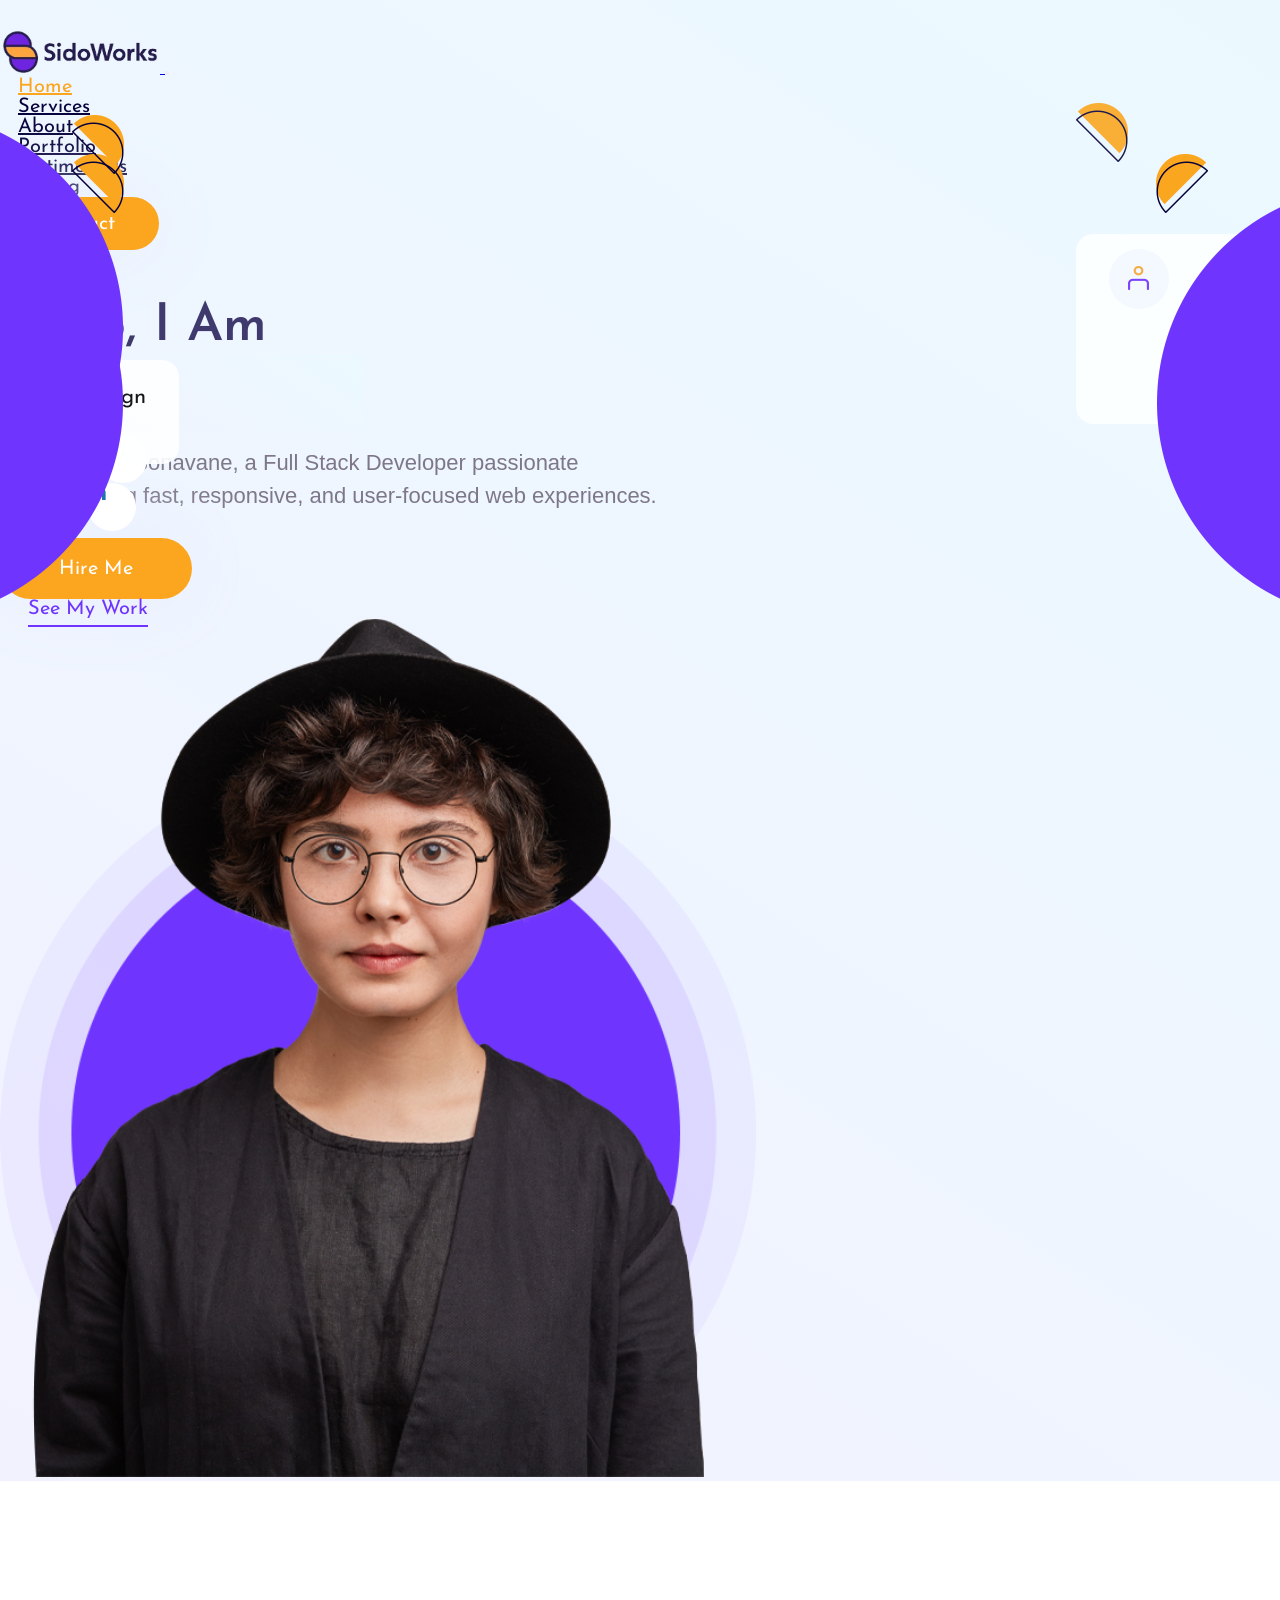
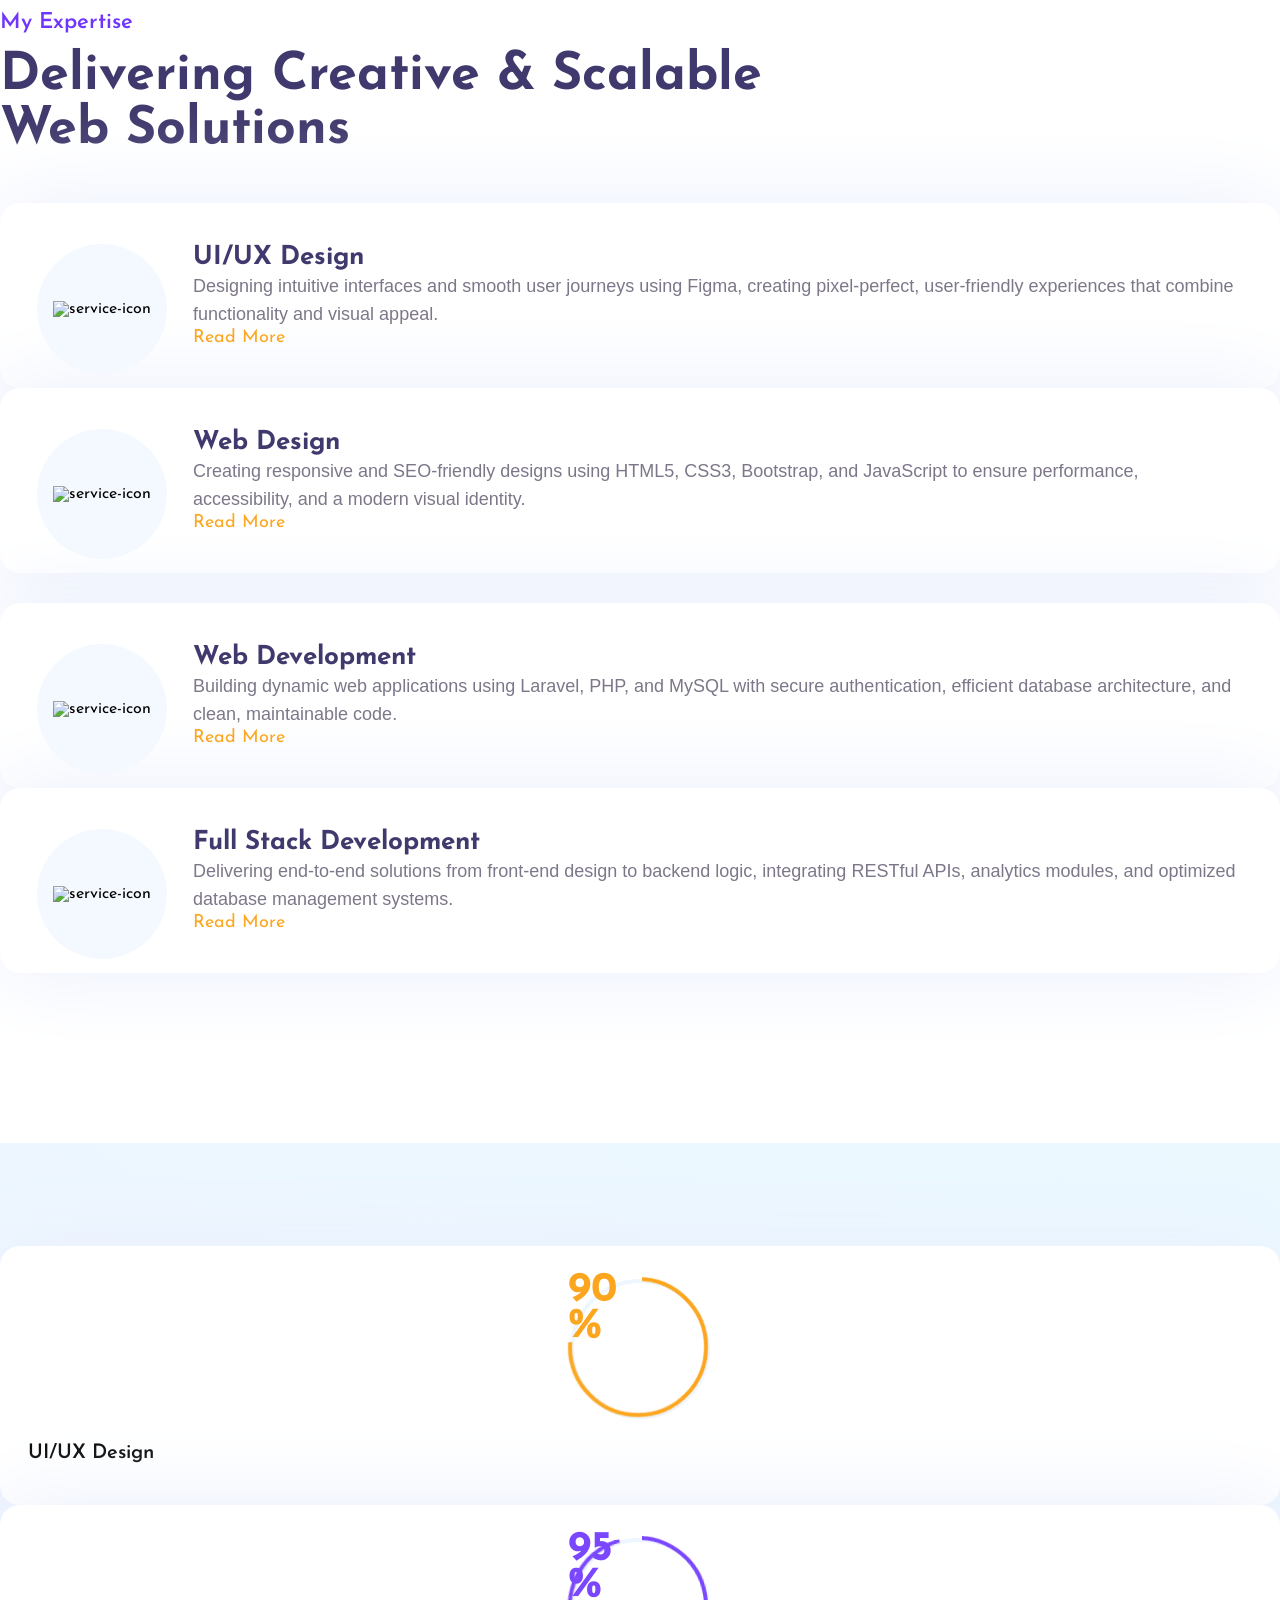
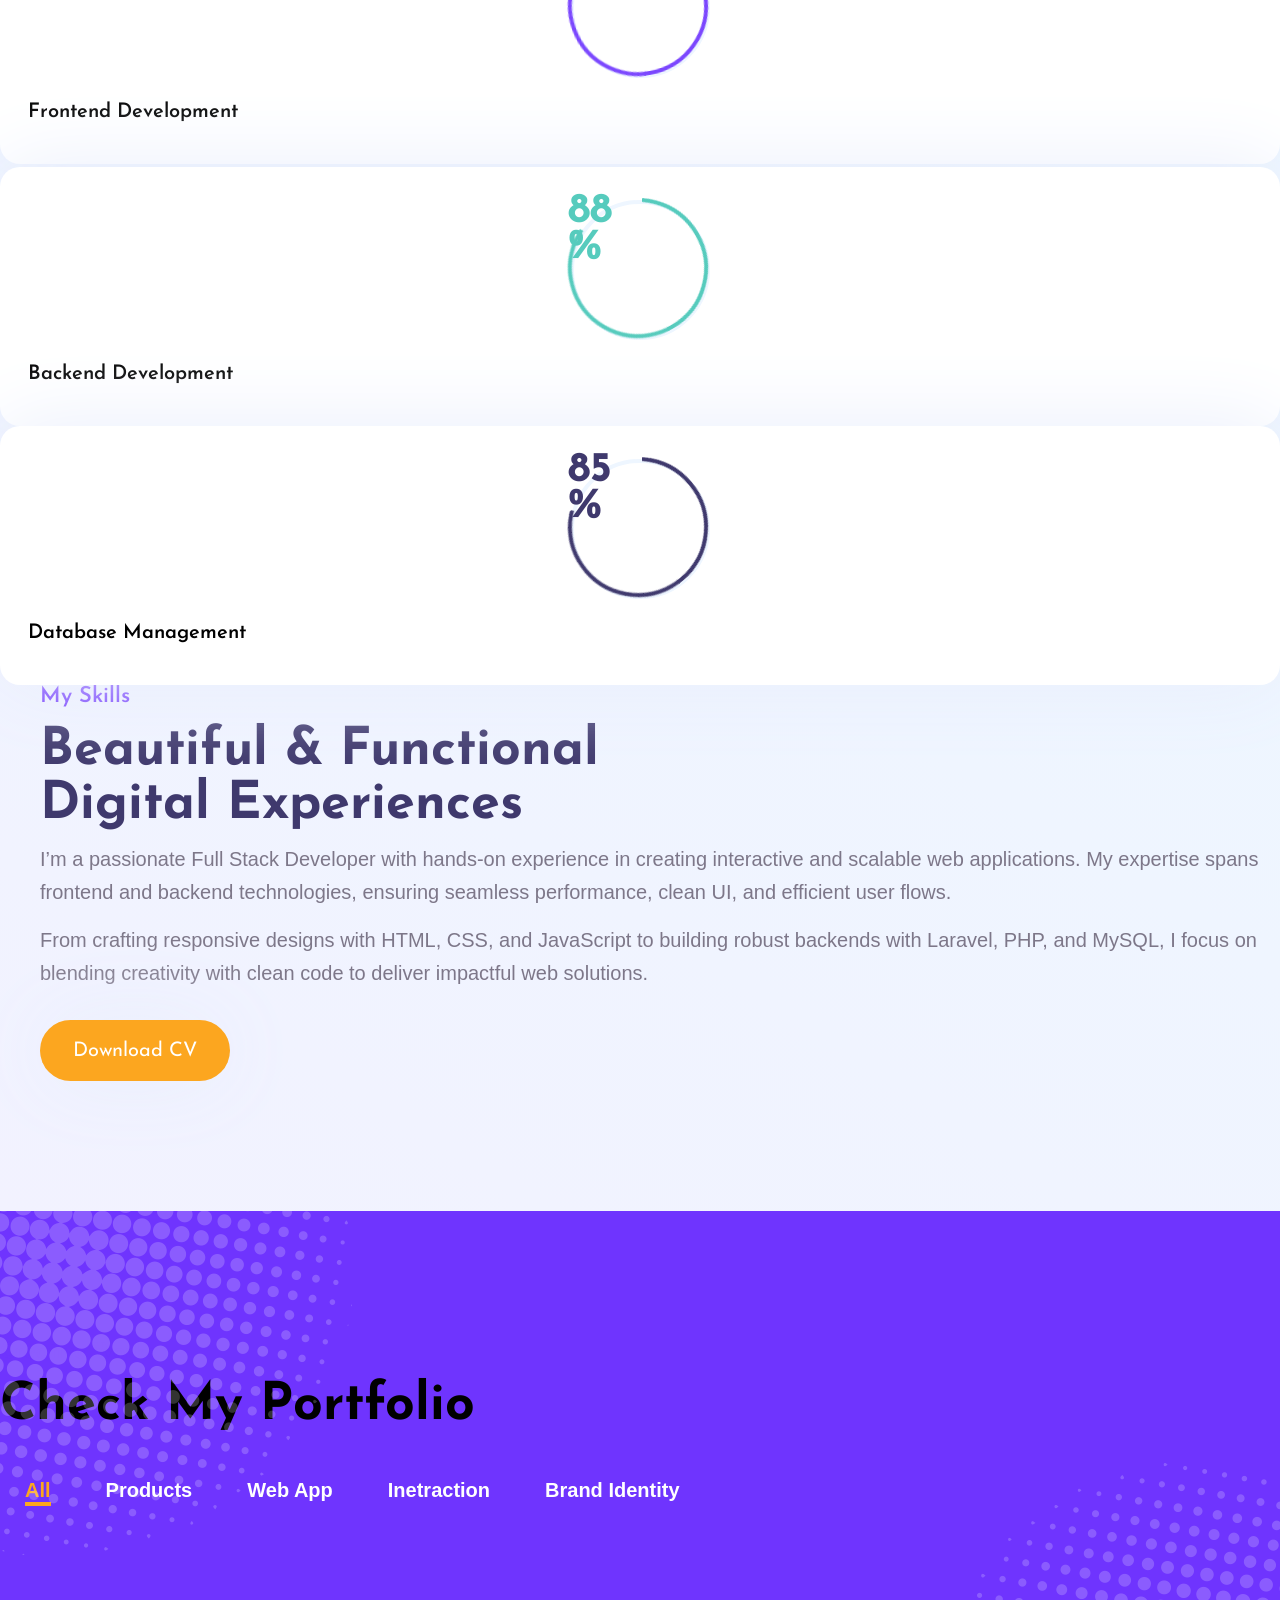
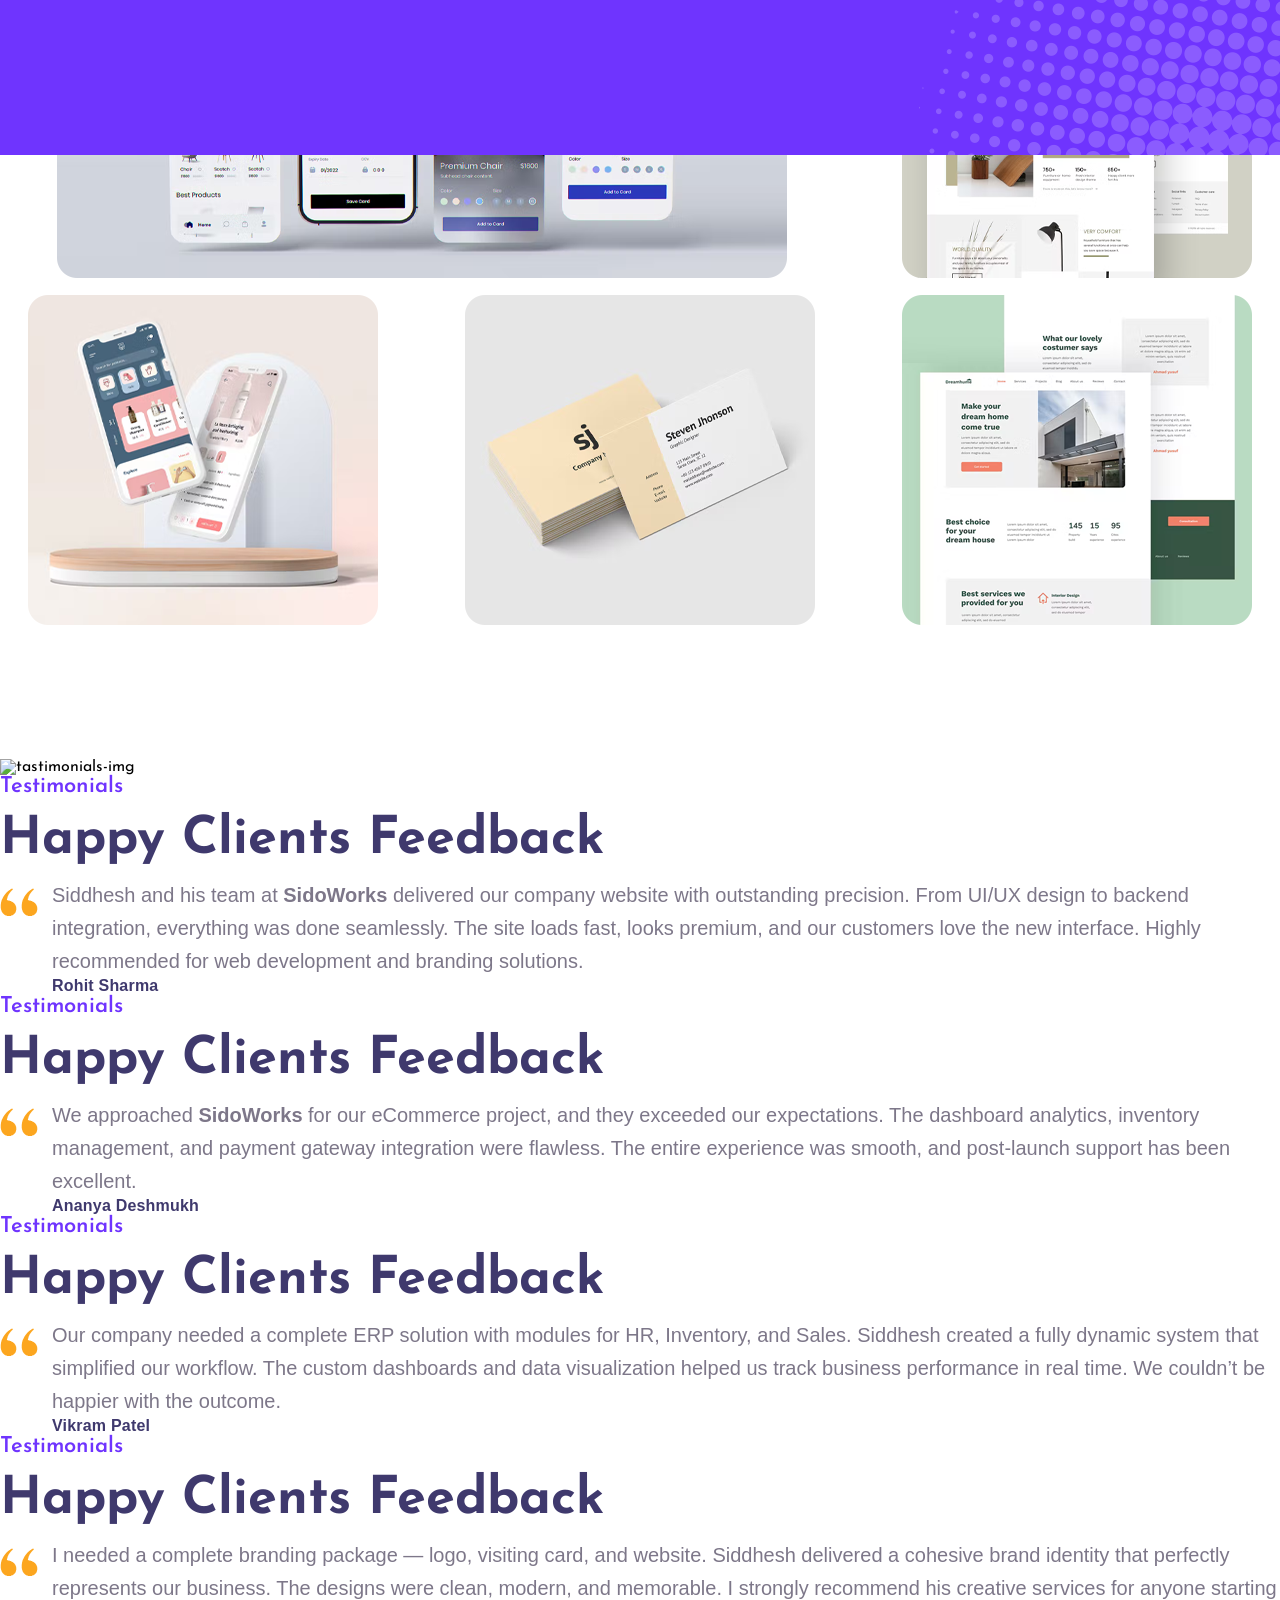
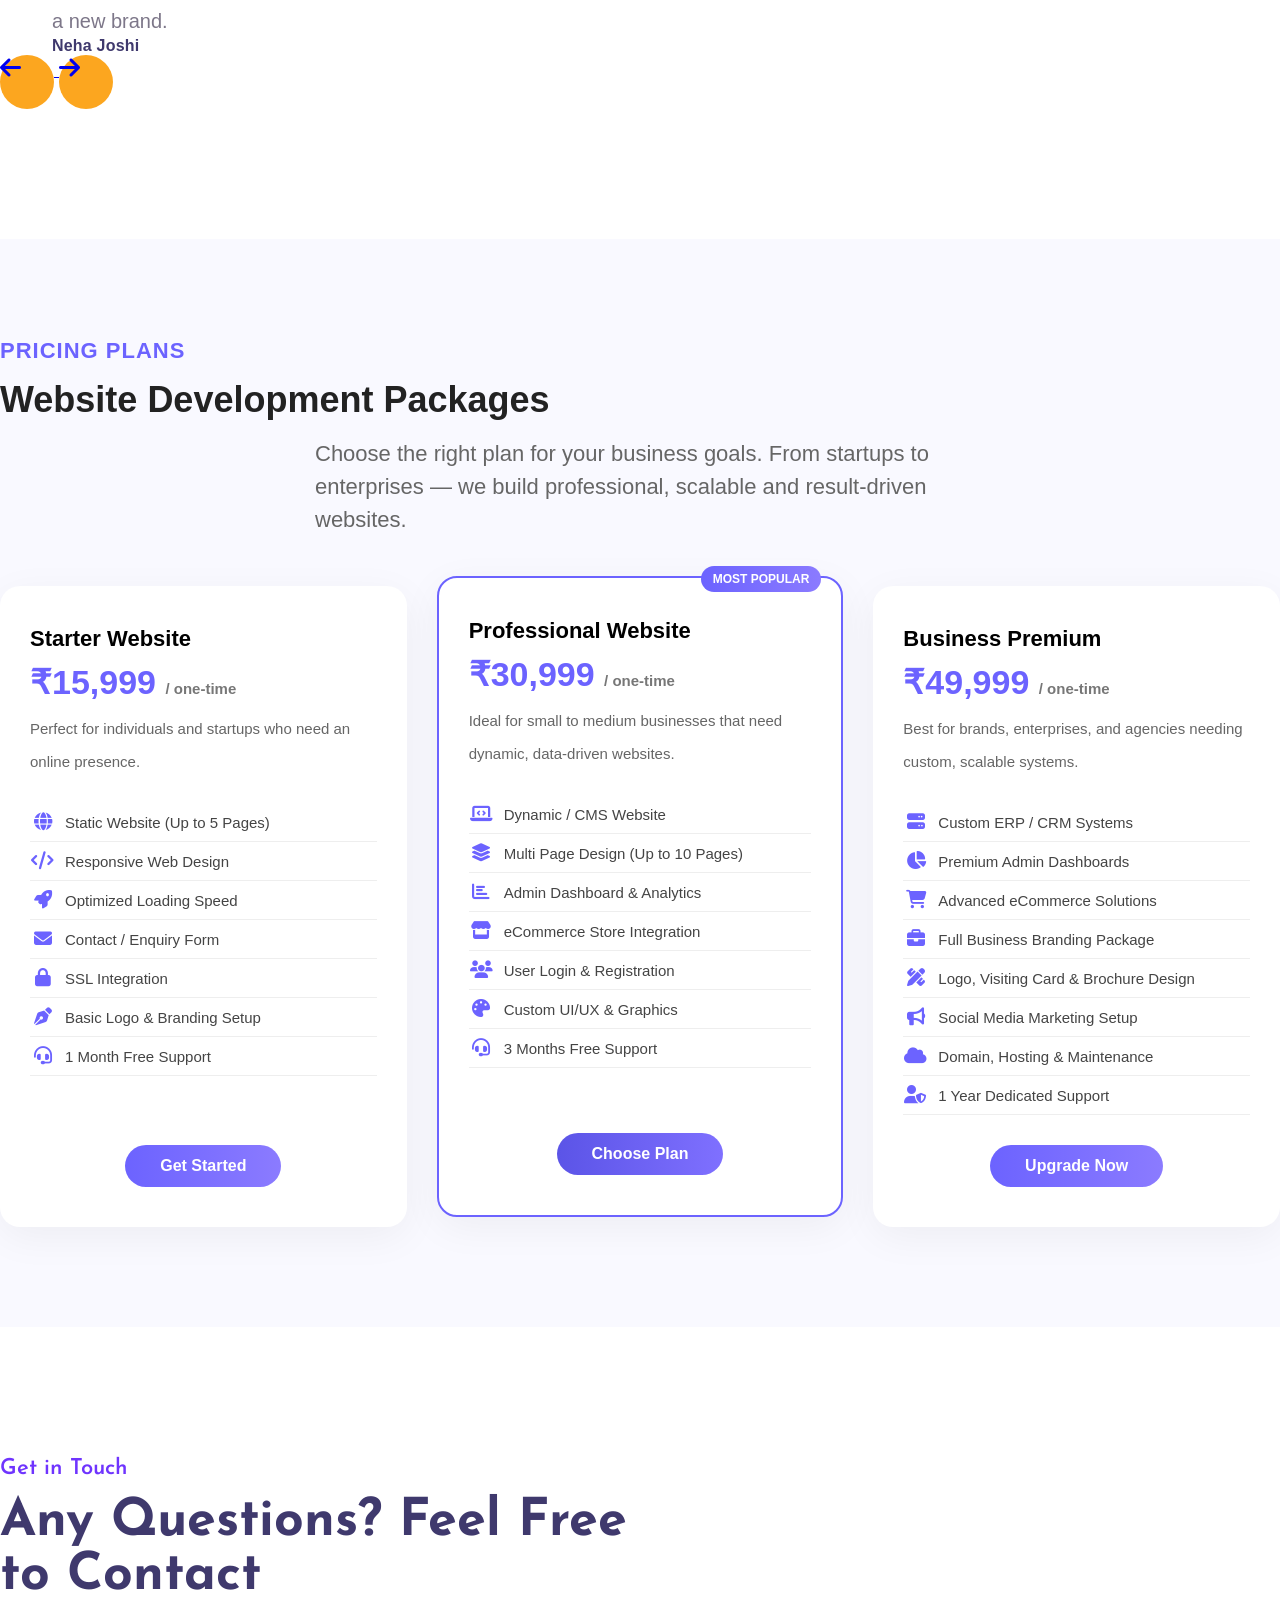
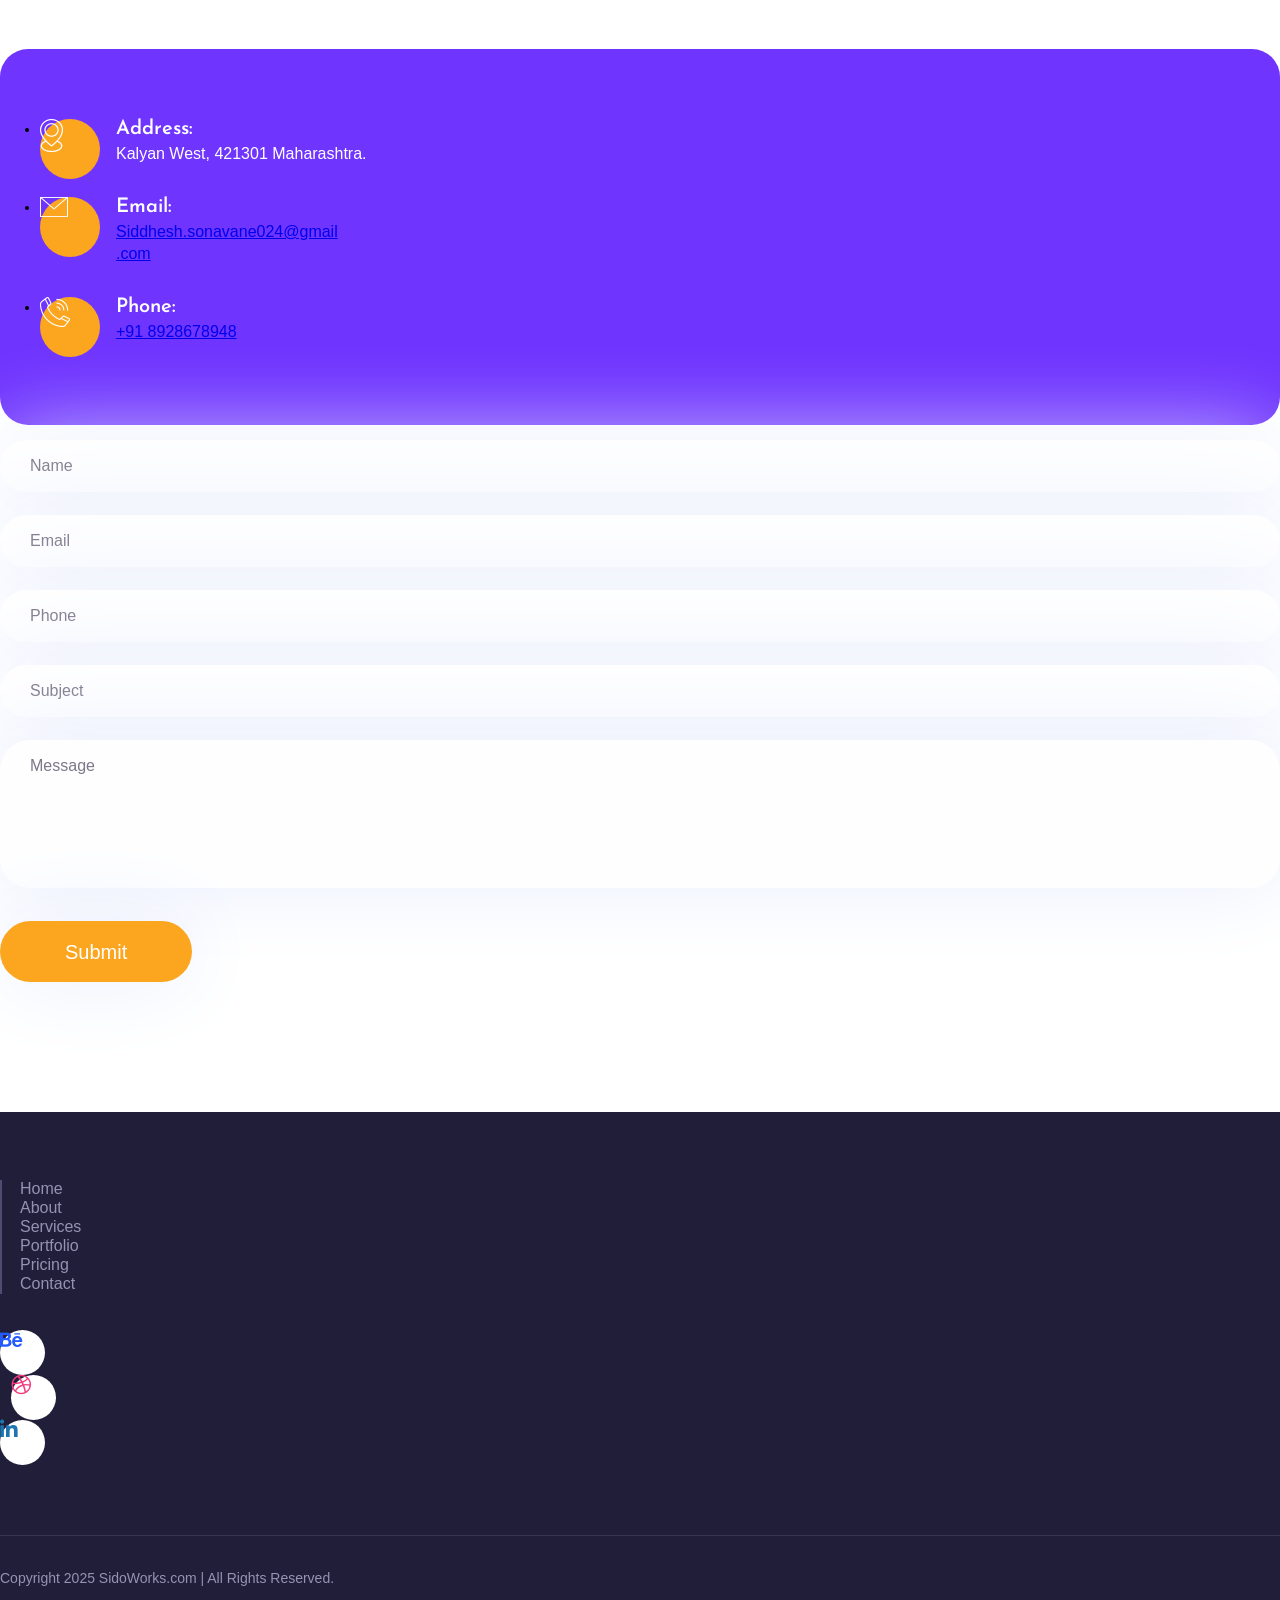
==== commit 36219635: "changes done" ====
--- a/index.html
+++ b/index.html
@@ -14,6 +14,7 @@
    <link rel="stylesheet" href="assets/css/mobile.css">
    <link rel="stylesheet" href="../../cdnjs.cloudflare.com/ajax/libs/font-awesome/6.1.1/css/all.min.css">
    <link rel="stylesheet" href="https://cdnjs.cloudflare.com/ajax/libs/font-awesome/6.4.0/css/all.min.css">
+   <link rel="shortcut icon" href="assets/image/favicon.png" type="image/x-icon">
    <title>SidoWorks | Home</title>
 </head>
 
@@ -935,9 +936,9 @@
    <div class="w-100 float-left weight-footer-con position-relative">
       <div class="container">
          <div class="weight-footer-content text-center wow fadeInUp">
-            <figure class="">
-               <img src="assets/image/footer-logo.png" alt="footer-logo" class="img-fluid">
-            </figure>
+            <!-- <figure class="">
+               <img src="assets/image/footer-logo.png" alt="footer-logo" class="img-fluid"  style="width:160px; height:43px; object-fit:contain;">
+            </figure> -->
             <div class="footer-navbar">
                <ul class="list-unstyled">
                   <li class="d-inline-block border-left-0 pl-0"><a href="#home">Home</a></li>
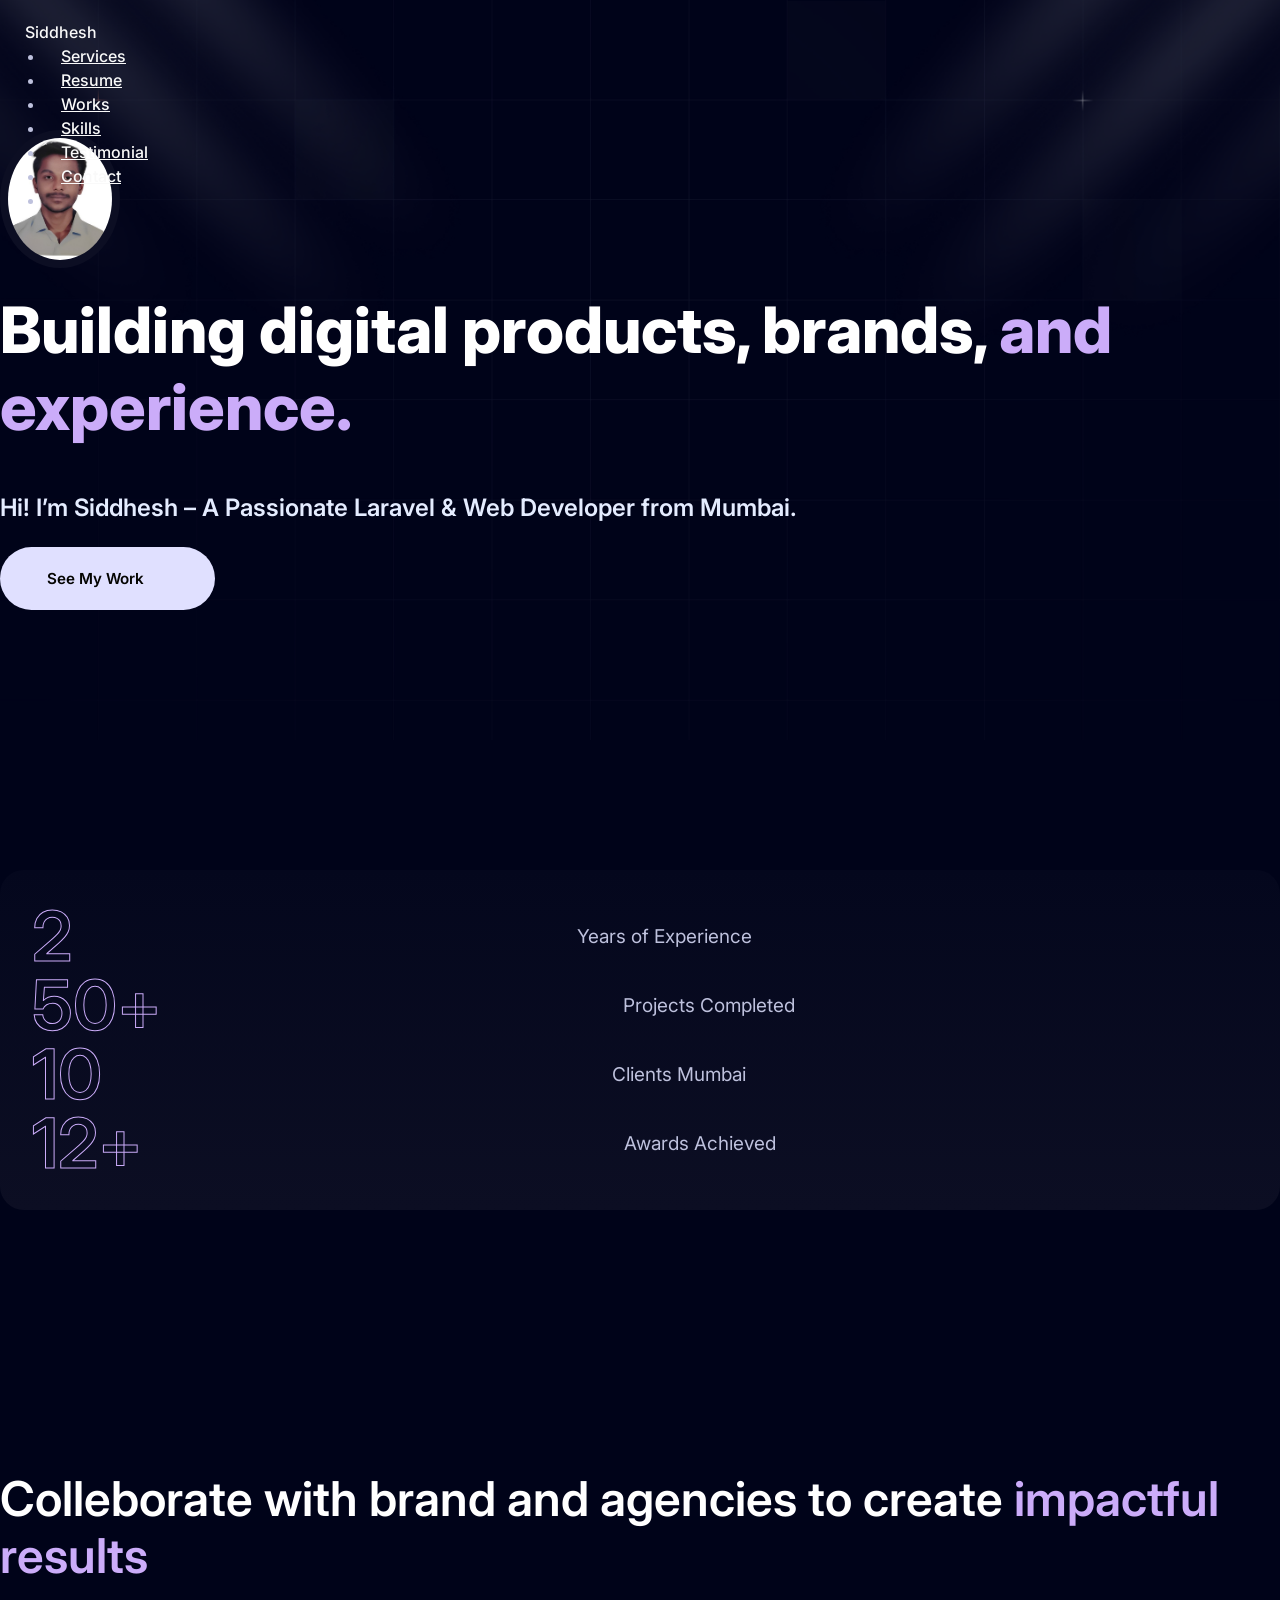
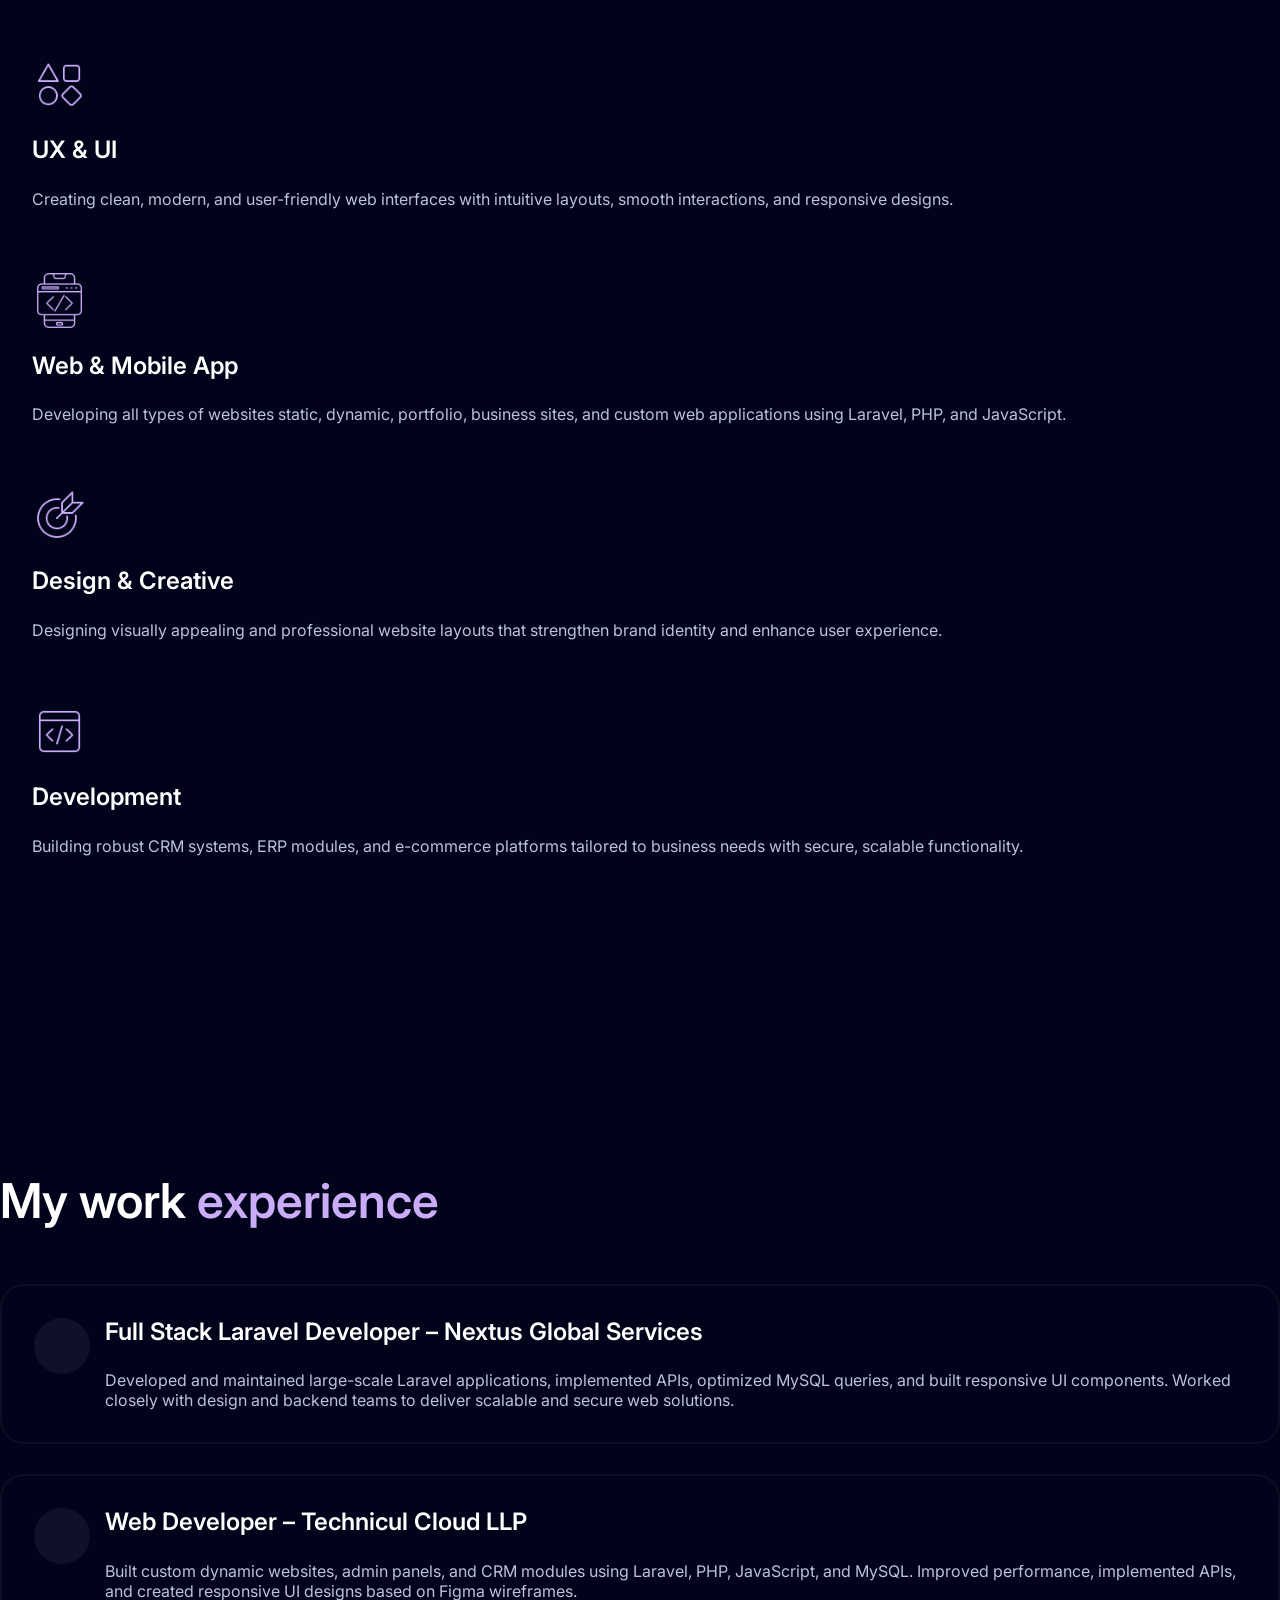
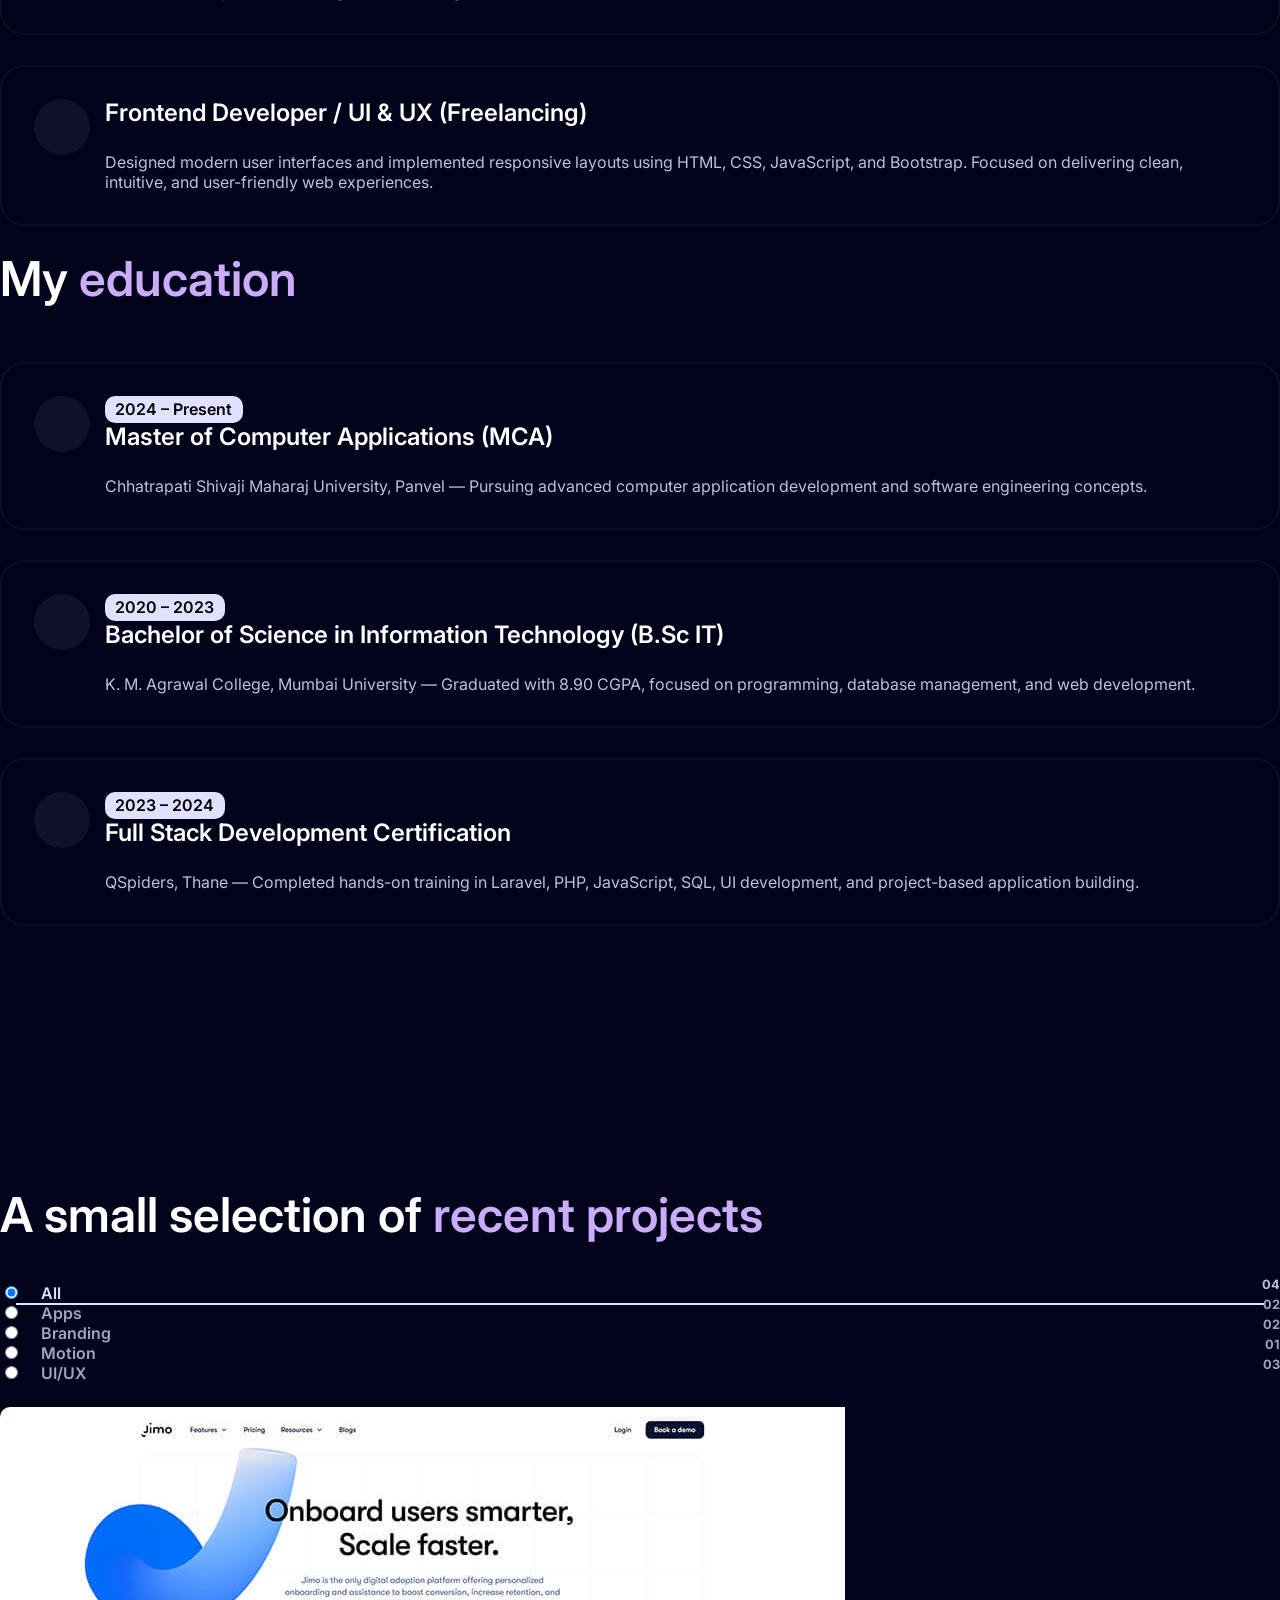
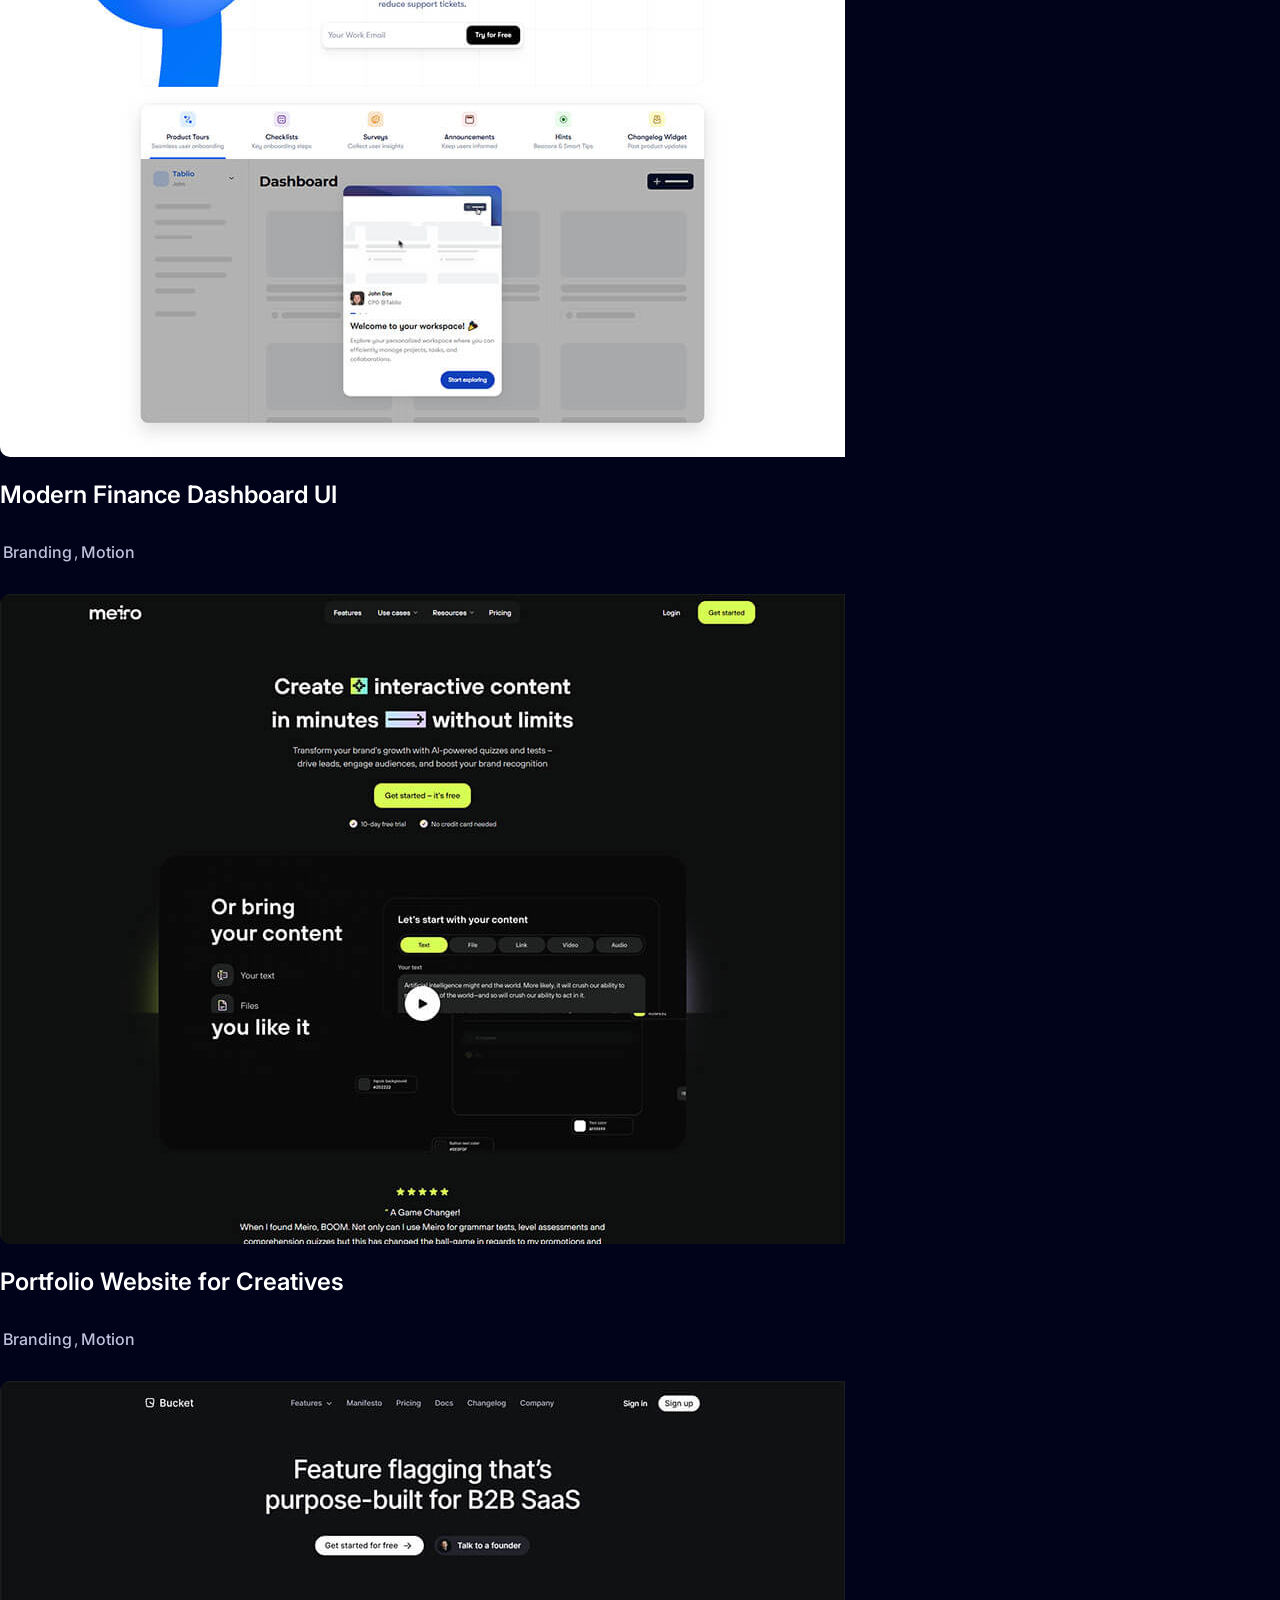
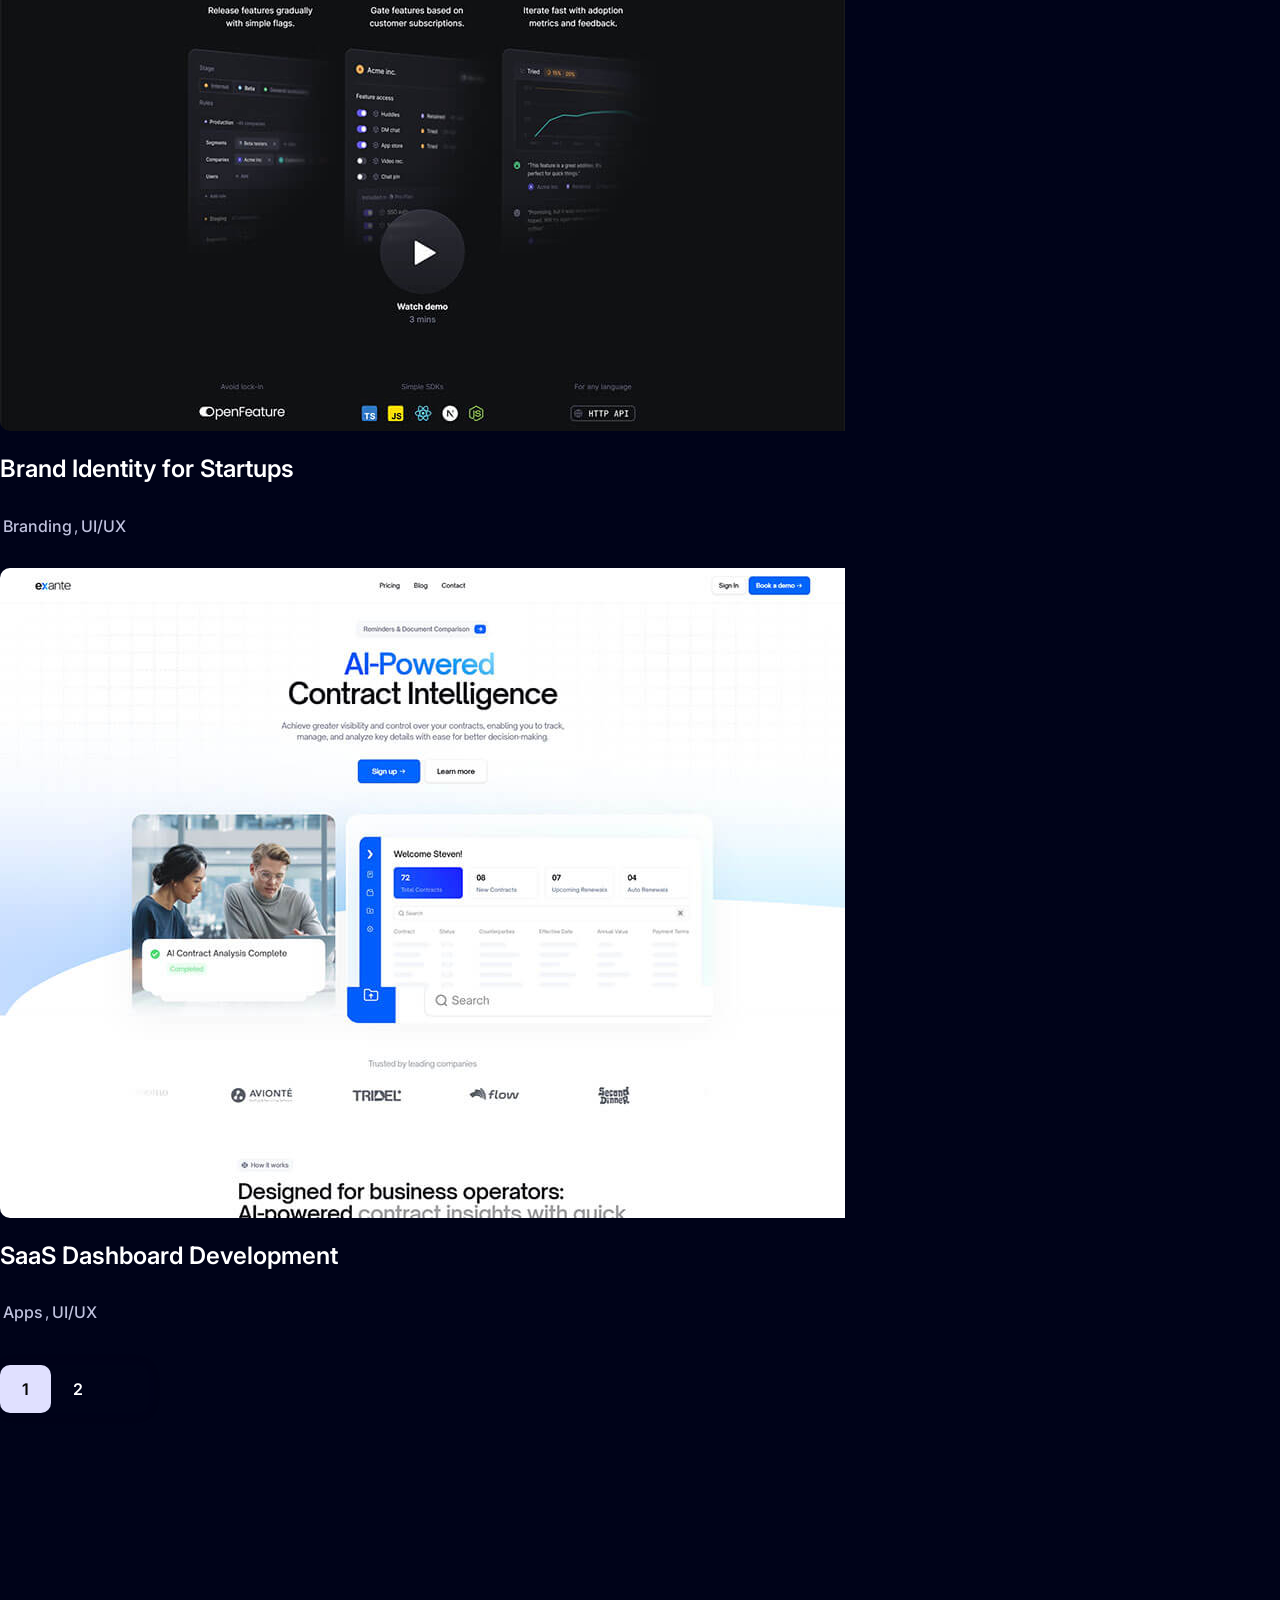
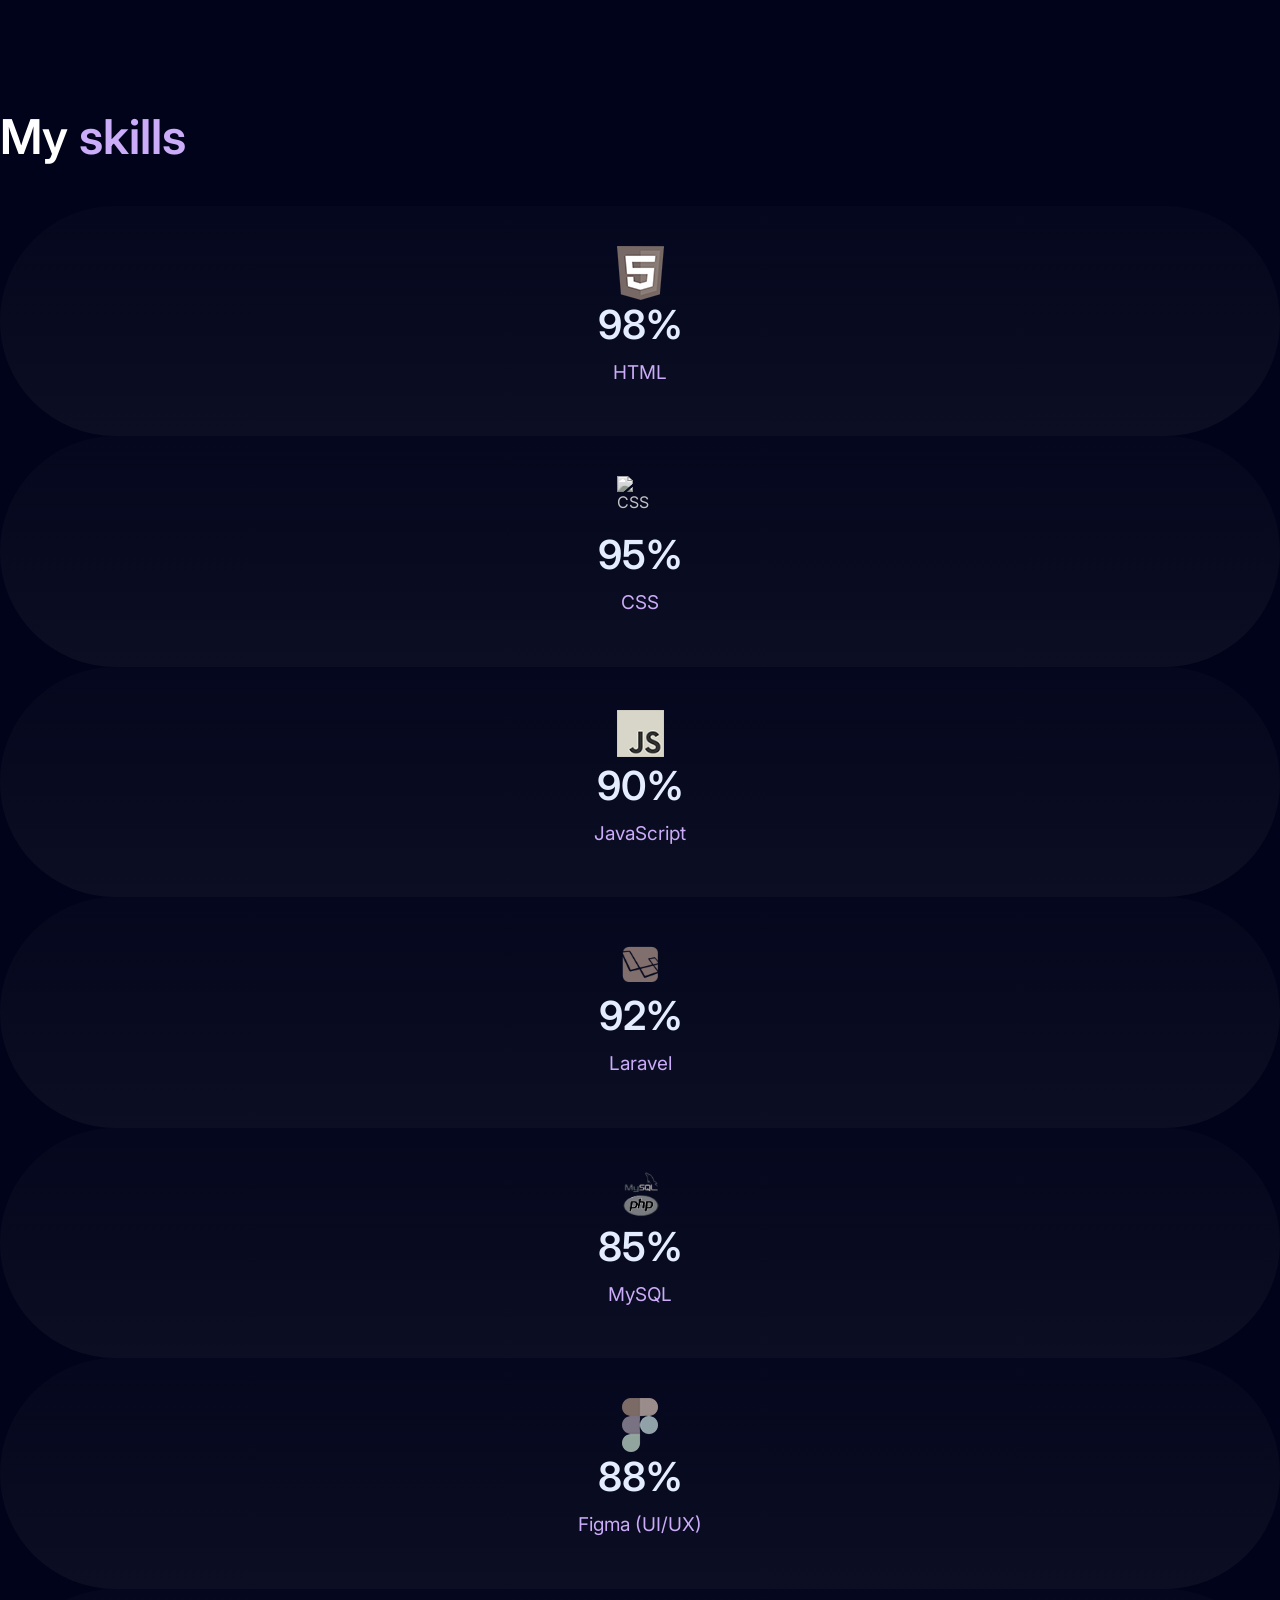
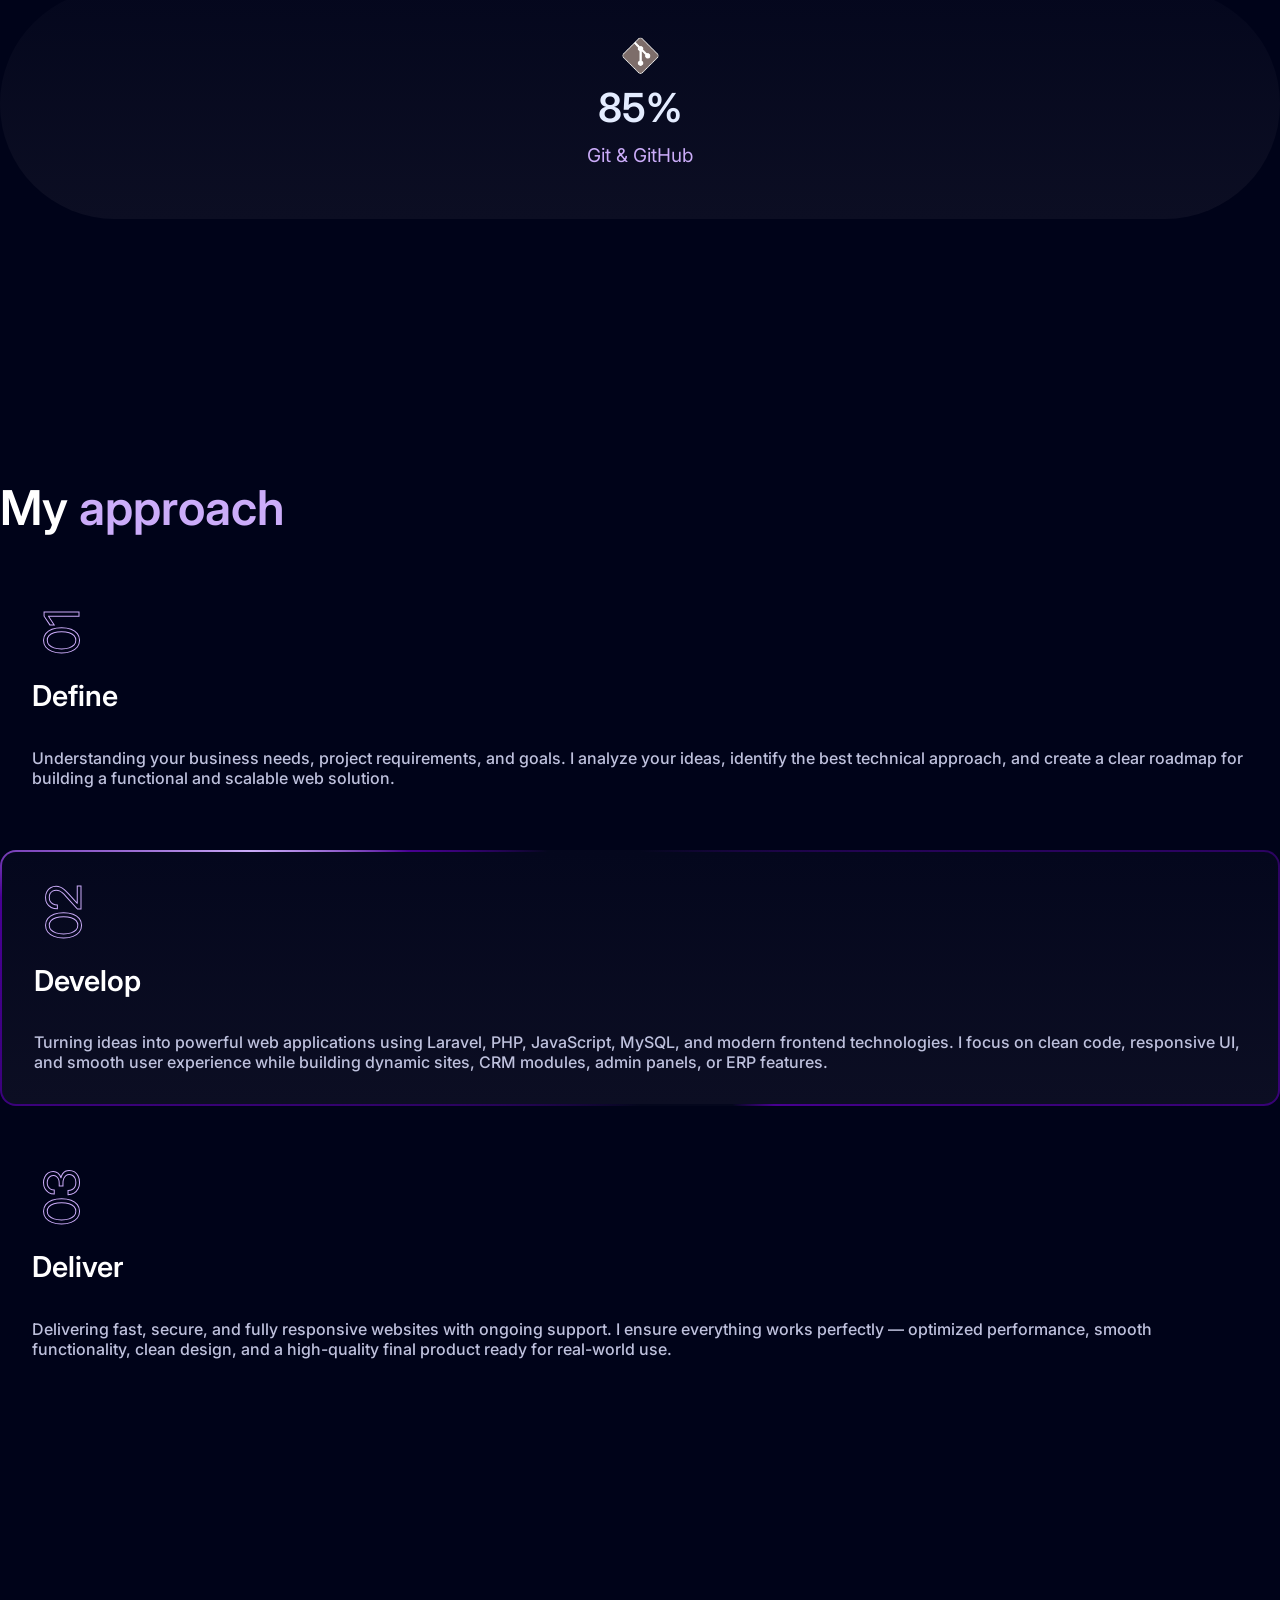
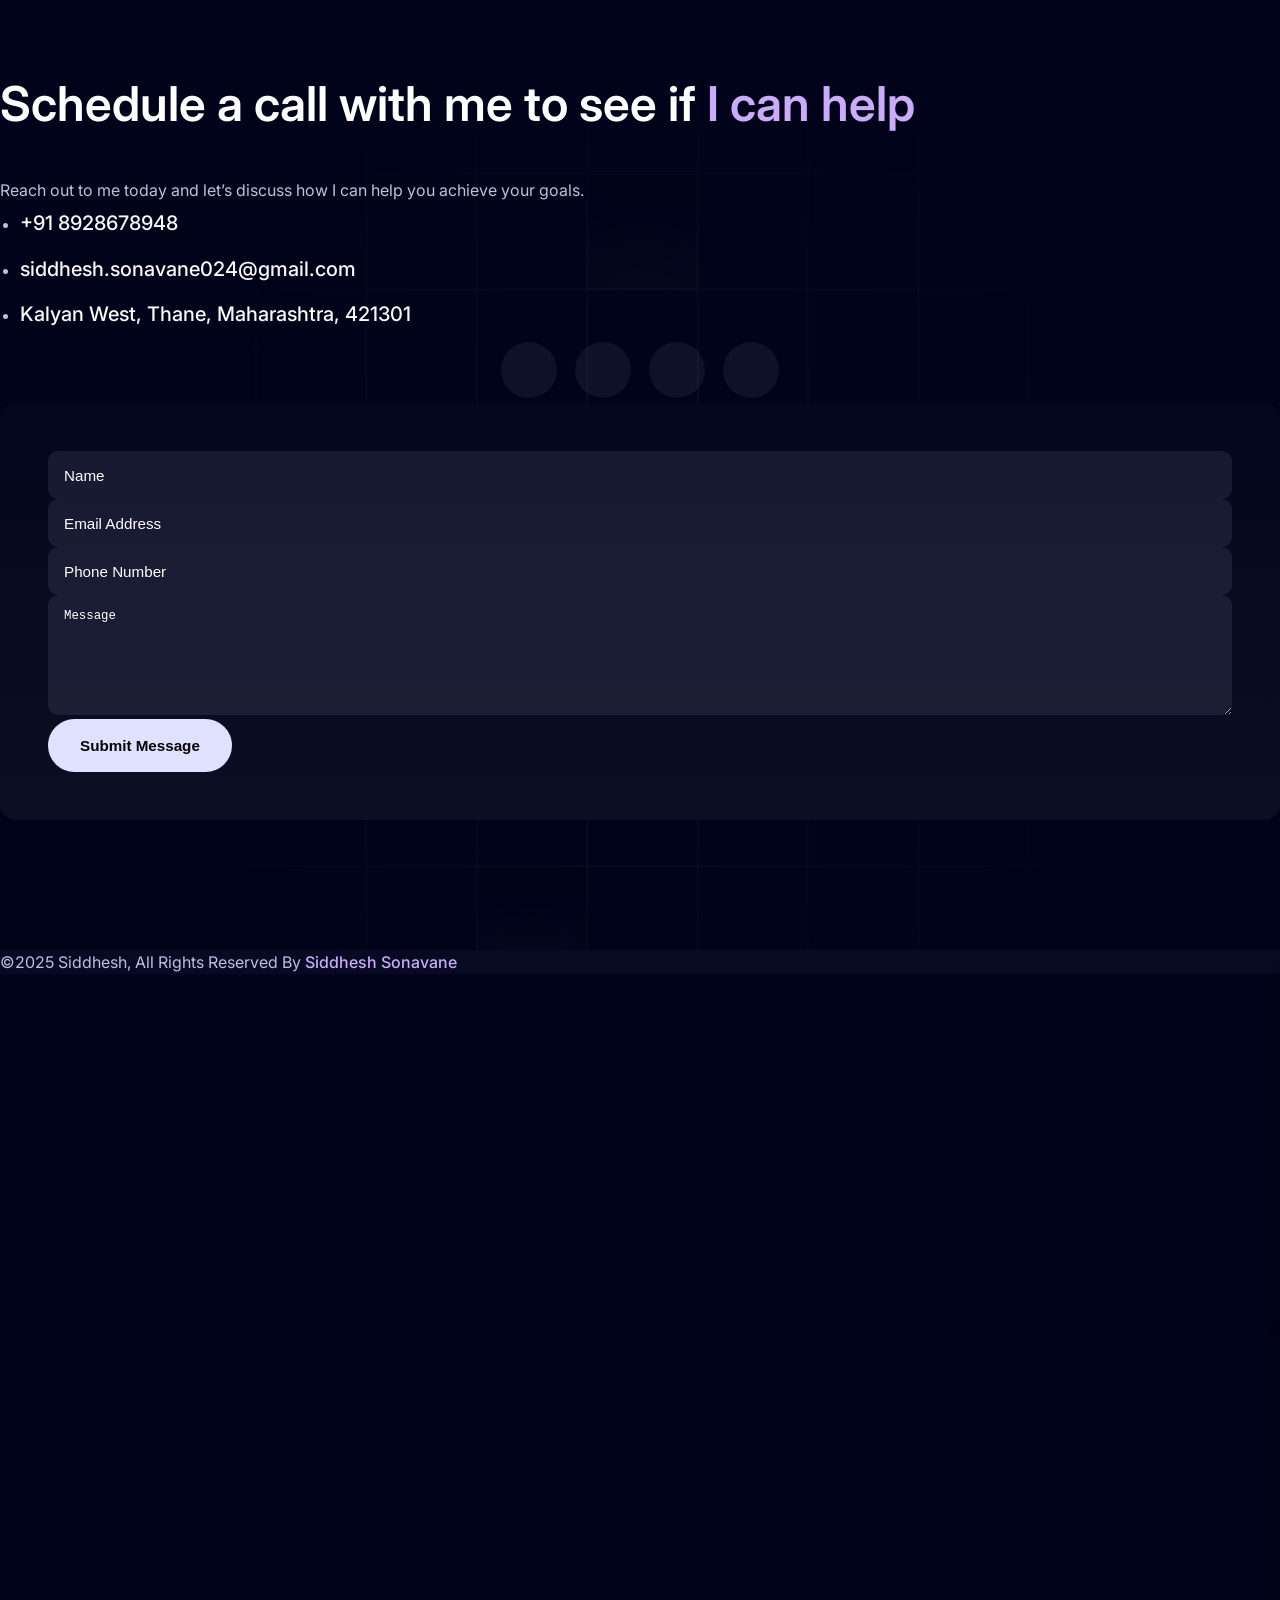
==== commit d3dfcb52: "changes done" ====
--- a/index.html
+++ b/index.html
@@ -1,1135 +1,1243 @@
 <!DOCTYPE html>
-<html lang="en">
-
-<head>
-
-   <meta name="viewport" content="width=device-width, initial-scale=1">
-   <meta http-equiv="Content-Type" content="text/html; charset=utf-8" />
-   <link rel="stylesheet" href="assets/css/animate.css">
-   <link rel="stylesheet" href="../../pro.fontawesome.com/releases/v5.10.0/css/all.css"
-      integrity="sha384-AYmEC3Yw5cVb3ZcuHtOA93w35dYTsvhLPVnYs9eStHfGJvOvKxVfELGroGkvsg+p" crossorigin="anonymous" />
-   <link rel="stylesheet" href="assets/bootstarp/bootstrap.min.css">
-   <link rel="stylesheet" href="assets/css/super-classes.css">
-   <link rel="stylesheet" href="assets/css/style.css">
-   <link rel="stylesheet" href="assets/css/mobile.css">
-   <link rel="stylesheet" href="../../cdnjs.cloudflare.com/ajax/libs/font-awesome/6.1.1/css/all.min.css">
-   <link rel="stylesheet" href="https://cdnjs.cloudflare.com/ajax/libs/font-awesome/6.4.0/css/all.min.css">
-   <link rel="shortcut icon" href="assets/image/favicon.png" type="image/x-icon">
-   <title>SidoWorks | Home</title>
-</head>
-
-<body>
-   <!---header-and-banner-section-->
-   <div class="header-and-banner-con w-100 float-left position-relative">
-      <div class="header-and-banner-inner-con">
-         <header class="main-header">
-            <!--navbar-start-->
-            <div class="container pl-0 pr-0">
-               <div class="header-con">
-                  <nav class="navbar navbar-expand-lg navbar-light p-0">
-                     <a class="navbar-brand p-0" href="index.html">
-                        <img src="assets/image/new-logo.png" alt="logo-img" class="img-fluid"
-                           style="width:160px; height:43px; object-fit:contain;">
-
-                     </a>
-                     <button class="navbar-toggler p-0 collapsed" type="button" data-toggle="collapse"
-                        data-target="#navbarSupportedContent" aria-controls="navbarSupportedContent"
-                        aria-expanded="false" aria-label="Toggle navigation">
-                        <span class="navbar-toggler-icon"></span>
-                        <span class="navbar-toggler-icon"></span>
-                        <span class="navbar-toggler-icon"></span>
-                     </button>
-                     <div class="collapse navbar-collapse justify-content-end" id="navbarSupportedContent">
-                        <ul class="navbar-nav ml-auto">
-                           <li class="nav-item active pl-0">
-                              <a class="nav-link p-0 is-active" href="index.html">Home<span
-                                    class="sr-only">(current)</span></a>
-                           </li>
-                           <li class="nav-item">
-                              <a class="nav-link p-0" href="#service-con">Services</a>
-                           </li>
-                           <li class="nav-item">
-                              <a class="nav-link p-0" href="#about-con">About</a>
-                           </li>
-                           <li class="nav-item">
-                              <a class="nav-link p-0" href="#Portfolio">Portfolio</a>
-                           </li>
-                           <li class="nav-item">
-                              <a class="nav-link p-0" href="#testimonials">Testimonials</a>
-                           </li>
-                           <li class="nav-item">
-                              <a class="nav-link p-0" href="#pricing">Pricing</a>
-                           </li>
-                        </ul>
-                        <div class="d-inline-block contact">
-                           <a href="#Contact">Contact</a>
-                        </div>
-                     </div>
-                  </nav>
-               </div>
-            </div>
-            <!--navbar-end-->
-         </header>
-         <section class="banner-main-con" id="home">
-            <div class="container pl-0 pr-0">
-               <!--banner-start-->
-               <div class="footer-social-icon banner-social-icon mb-0">
-                  <ul class="mb-0 list-unstyled">
-                     <li class="">
-                        <a href="https://www.behance.net/"><i
-                              class="fab fa-behance d-flex align-items-center justify-content-center"></i></a>
-                     </li>
-                     <li class="mt-3 mb-3">
-                        <a href="https://dribbble.com/"><i
-                              class="fab fa-dribbble d-flex align-items-center justify-content-center ml-0 mr-0 "></i></a>
-                     </li>
-                     <li class="">
-                        <a href="https://www.linkedin.com/"><i
-                              class="fab fa-linkedin-in d-flex align-items-center justify-content-center"></i></a>
-                     </li>
-                  </ul>
-               </div>
-               <div class="banner-con text-lg-left text-center">
-                  <div class="row">
-                     <div class="col-lg-7 col-sm-12 d-flex justify-content-center flex-column">
-                        <div class="banner-left-con wow slideInLeft">
-                           <div class="banner-heading">
-                              <h2>Hello, I Am</h2>
-                              <ul class="dynamic-txts">
-                                 <li>
-                                    <h1>Siddhesh</h1>
-                                 </li>
-                                 <li>
-                                    <h1>Siddhesh</h1>
-                                 </li>
-                                 <li>
-                                    <h1>Siddhesh</h1>
-                                 </li>
-                                 <li>
-                                    <h1>Siddhesh</h1>
-                                 </li>
-                              </ul>
-                              <p>I’m Siddhesh Sonavane, a Full Stack Developer passionate </br>
-                                 about building fast, responsive, and user-focused web experiences.
-                              </p>
-                           </div>
-                           <div class="banner-btn generic-btn d-inline-block">
-                              <a href="#Contact">Hire Me</a>
-                           </div>
-                           <a href="#Portfolio" class="See-btn">See My Work</a>
-                        </div>
-                     </div>
-                     <div class="col-lg-5 col-sm-12">
-                        <div class="banner-right-con position-relative wow slideInRight" id="banner-right-con">
-                           <figure class="mb-0">
-                              <img src="assets/image/banner-right-img.png" alt="banner-right-img" id="banner-right-img">
-                           </figure>
-                           <div class="best-award-con d-inline-block wow bounceInUp" data-wow-duration="1s"
-                              data-wow-delay="1s">
-                              <div class="best-award-inner-con">
-                                 <figure class="mb-0">
-                                    <img src="assets/image/cup-img.png" alt="cup-img" class="img-fluid">
-                                 </figure>
-                                 <div class="best-award-title">
-                                    <p class="mb-0">Best Design<br>
-                                       Award.
-                                    </p>
-                                 </div>
-                              </div>
-                           </div>
-                           <div class="best-award-con d-inline-block happy-con wow bounceInUp " data-wow-duration="1s"
-                              data-wow-delay="1s">
-                              <div class="best-award-inner-con text-center">
-                                 <figure>
-                                    <img src="assets/image/admin-icon.png" alt="admin-icon" class="img-fluid">
-                                 </figure>
-                                 <div class="best-award-title d-inline-block ml-0">
-                                    <p class="mb-0 d-inline-block count">4</p>
-                                    <p class="mb-0 d-inline-block">k+</p>
-                                    <span class="d-block">Happy<br>
-                                       Customers</span>
-                                 </div>
-                              </div>
-                           </div>
-                           <div class="cursor"></div>
-                           <div class="cursor2"></div>
-                        </div>
-                     </div>
-                  </div>
-               </div>
-               <!--banner-end-->
-            </div>
-         </section>
-      </div>
-   </div>
-   <!---header-and-banner-section-->
-   <!-- service section -->
-   <section class="w-100 float-left service-con padding-top padding-bottom position-relative" id="service-con">
-      <div class="container">
-         <div class="service-inner-con position-relative">
-            <div class="generic-title text-center">
-               <h6>My Expertise</h6>
-               <h2 class="mb-0">Delivering Creative & Scalable<br> Web Solutions</h2>
-            </div>
-            <div class="service-box wow fadeInUp">
-               <div class="row">
-                  <!-- UI/UX Design -->
-                  <div class="col-lg-6 col-md-6">
-                     <div class="service-box-item">
-                        <figure class="mb-0">
-                           <img src="assets/image/service-icon1.png" alt="service-icon" class="img-fluid">
-                        </figure>
-                        <div class="service-box-item-content">
-                           <h4>UI/UX Design</h4>
-                           <p>Designing intuitive interfaces and smooth user journeys using Figma, creating
-                              pixel-perfect, user-friendly experiences that combine functionality and visual appeal.</p>
-                           <a href="#" data-toggle="modal" data-target="#Ui-Design">Read More</a>
-                        </div>
-                     </div>
-                  </div>
-
-                  <!-- Web Design -->
-                  <div class="col-lg-6 col-md-6">
-                     <div class="service-box-item">
-                        <figure class="mb-0">
-                           <img src="assets/image/service-icon2.png" alt="service-icon" class="img-fluid">
-                        </figure>
-                        <div class="service-box-item-content">
-                           <h4>Web Design</h4>
-                           <p>Creating responsive and SEO-friendly designs using HTML5, CSS3, Bootstrap, and JavaScript
-                              to ensure performance, accessibility, and a modern visual identity.</p>
-                           <a href="#" data-toggle="modal" data-target="#web-design">Read More</a>
-                        </div>
-                     </div>
-                  </div>
-               </div>
-
-               <div class="row mb-0">
-                  <!-- Web Development -->
-                  <div class="col-lg-6 col-md-6">
-                     <div class="service-box-item">
-                        <figure class="mb-0">
-                           <img src="assets/image/service-icon3.png" alt="service-icon" class="img-fluid">
-                        </figure>
-                        <div class="service-box-item-content">
-                           <h4>Web Development</h4>
-                           <p>Building dynamic web applications using Laravel, PHP, and MySQL with secure
-                              authentication, efficient database architecture, and clean, maintainable code.</p>
-                           <a href="#" data-toggle="modal" data-target="#web-development">Read More</a>
-                        </div>
-                     </div>
-                  </div>
-
-                  <!-- Full Stack / App Development -->
-                  <div class="col-lg-6 col-md-6">
-                     <div class="service-box-item mb-0">
-                        <figure class="mb-0">
-                           <img src="assets/image/service-icon4.png" alt="service-icon" class="img-fluid">
-                        </figure>
-                        <div class="service-box-item-content">
-                           <h4>Full Stack Development</h4>
-                           <p>Delivering end-to-end solutions from front-end design to backend logic, integrating
-                              RESTful APIs, analytics modules, and optimized database management systems.</p>
-                           <a href="#" data-toggle="modal" data-target="#app-development">Read More</a>
-                        </div>
-                     </div>
-                  </div>
-               </div>
-            </div>
-         </div>
-      </div>
-   </section>
-
-   <!-- service section -->
-   <!-- skill section -->
-   <section class="w-100 float-left skill-con padding-top padding-bottom position-relative" id="about-con">
-      <div class="container">
-         <div class="skill-inner-con position-relative">
-            <div class="row">
-               <!-- LEFT SIDE - Skill Circles -->
-               <div class="col-lg-6 order-lg-0 order-2">
-                  <div class="skill-left-con text-center wow slideInLeft">
-                     <div class="row service-skill-sttaf-con">
-                        <div class="col-lg-6 col-md-6 col-sm-6 col-12">
-                           <div class="skill-left-item-con">
-                              <div class="circle-wrap firstPercentage">
-                                 <div class="circle">
-                                    <div class="mask full">
-                                       <div class="fill"></div>
-                                    </div>
-                                    <div class="mask half">
-                                       <div class="fill"></div>
-                                    </div>
-                                    <div class="inside-circle">
-                                       <div class="service-skill-sttaf-item-con">
-                                          <div
-                                             class="service-skill-sttaf-item-title service-skill-sttaf-item1-con d-flex align-items-center justify-content-center">
-                                             <h4 class="d-table-cell align-middle mb-0 text-center count">90</h4>
-                                             <span class="static-txt2">%</span>
-                                          </div>
-                                       </div>
-                                    </div>
-                                 </div>
-                              </div>
-                              <div class="service-skill-sttaf-item-heading">
-                                 <p class="mb-0">UI/UX Design</p>
-                              </div>
-                           </div>
-                        </div>
-
-                        <div class="col-lg-6 col-md-6 col-sm-6 col-12">
-                           <div class="skill-left-item-con">
-                              <div class="circle-wrap secondPercentage">
-                                 <div class="circle">
-                                    <div class="mask full">
-                                       <div class="fill"></div>
-                                    </div>
-                                    <div class="mask half">
-                                       <div class="fill"></div>
-                                    </div>
-                                    <div class="inside-circle">
-                                       <div class="service-skill-sttaf-item-con">
-                                          <div
-                                             class="service-skill-sttaf-item-title service-skill-sttaf-item2-con text-center d-flex align-items-center justify-content-center">
-                                             <h4 class=" mb-0 text-center count">95</h4>
-                                             <span class=" static-txt2">%</span>
-                                          </div>
-                                       </div>
-                                    </div>
-                                 </div>
-                              </div>
-                              <div class="service-skill-sttaf-item-heading">
-                                 <p class="mb-0">Frontend Development</p>
-                              </div>
-                           </div>
-                        </div>
-                     </div>
-
-                     <div class="row service-skill-sttaf-con">
-                        <div class="col-lg-6 col-md-6 col-sm-6 col-12">
-                           <div class="skill-left-item-con">
-                              <div class="circle-wrap thirdPercentage">
-                                 <div class="circle">
-                                    <div class="mask full">
-                                       <div class="fill"></div>
-                                    </div>
-                                    <div class="mask half">
-                                       <div class="fill"></div>
-                                    </div>
-                                    <div class="inside-circle">
-                                       <div class="service-skill-sttaf-item-con">
-                                          <div
-                                             class="service-skill-sttaf-item-title service-skill-sttaf-item1-con d-flex align-items-center justify-content-center">
-                                             <h4 class="d-table-cell align-middle mb-0 text-center count">88</h4>
-                                             <span class="static-txt2">%</span>
-                                          </div>
-                                       </div>
-                                    </div>
-                                 </div>
-                              </div>
-                              <div class="service-skill-sttaf-item-heading">
-                                 <p class="mb-0">Backend Development</p>
-                              </div>
-                           </div>
-                        </div>
-
-                        <div class="col-lg-6 col-md-6 col-sm-6 col-12">
-                           <div class="skill-left-item-con">
-                              <div class="circle-wrap fourPercentage">
-                                 <div class="circle">
-                                    <div class="mask full">
-                                       <div class="fill"></div>
-                                    </div>
-                                    <div class="mask half">
-                                       <div class="fill"></div>
-                                    </div>
-                                    <div class="inside-circle">
-                                       <div class="service-skill-sttaf-item-con">
-                                          <div
-                                             class="service-skill-sttaf-item-title service-skill-sttaf-item2-con text-center d-flex align-items-center justify-content-center">
-                                             <h4 class=" mb-0 text-center count">85</h4>
-                                             <span class=" static-txt2">%</span>
-                                          </div>
-                                       </div>
-                                    </div>
-                                 </div>
-                              </div>
-                              <div class="service-skill-sttaf-item-heading">
-                                 <p class="mb-0">Database Management</p>
-                              </div>
-                           </div>
-                        </div>
-                     </div>
-                  </div>
-               </div>
-
-               <!-- RIGHT SIDE - Skill Description -->
-               <div class="col-lg-6 d-flex align-items-center">
-                  <div class="skill-right-con wow slideInRight">
-                     <h6>My Skills</h6>
-                     <h2>Beautiful & Functional<br> Digital Experiences</h2>
-                     <p>I’m a passionate Full Stack Developer with hands-on experience in creating interactive and
-                        scalable web applications. My expertise spans frontend and backend technologies, ensuring
-                        seamless performance, clean UI, and efficient user flows.</p>
-                     <p>From crafting responsive designs with HTML, CSS, and JavaScript to building robust backends with
-                        Laravel, PHP, and MySQL, I focus on blending creativity with clean code to deliver impactful web
-                        solutions.</p>
-                     <div class="generic-btn download-bnt">
-                        <a href="assets/pdf/Siddhesh_Sonavane_Resume.pdf" id="downloadImg" download>Download CV</a>
-                     </div>
-                  </div>
-               </div>
-            </div>
-         </div>
-      </div>
-   </section>
-
-   <!-- skill section -->
-   <!-- portfolio section -->
-   <section class="w-100 float-left portfolio-con padding-top" id="Portfolio">
-      <div class="container">
-         <div class="generic-title text-center">
-            <h6 class="text-white">Creative Works</h6>
-            <h2 class="mb-0 text-white">Check My Portfolio</h2>
-         </div>
-         <div id="myBtnContainer" class="text-center">
-            <button class=" active active_button" onclick="filterSelection('all')"> All </button>
-            <button class="" onclick="filterSelection('cars')">Products </button>
-            <button class="" onclick="filterSelection('animals')">Web App</button>
-            <button class="" onclick="filterSelection('fruits')"> Inetraction </button>
-            <button class="" onclick="filterSelection('colors')">Brand Identity</button>
-         </div>
-      </div>
-   </section>
-   <!-- portfolio section -->
-   <!-- portfolio section -->
-   <section class="w-100 float-left portfolio-body-con">
-      <div class="container">
-         <div class="portfolio-img-con position-relative w-100 float-left wow fadeInUp">
-            <div class="filterDiv cars position-relative">
-               <a href="#" data-toggle="modal" data-target="#modalWPWAF">
-                  <div class="portfolio-img position-relative">
-                     <figure>
-                        <img src="assets/image/portfolio-img1.png" alt="portfolio-img1" class="img-fluid">
-                     </figure>
-                  </div>
-               </a>
-               <div class="portfolio-img-content text-left">
-                  <div class="portfolio-img-title d-inline-block">
-                     <h4>Application UI Design</h4>
-                     <p>Dolar repellendus temporibus...</p>
-                  </div>
-                  <a href="#" class="float-lg-right" data-toggle="modal" data-target="#modalWPWAF-icon">
-                     <i class="fas fa-arrow-right d-flex align-items-center justify-content-center"></i>
-                  </a>
-               </div>
-
-            </div>
-            <div class="filterDiv colors fruits position-relative">
-               <a href="#" data-toggle="modal" data-target="#modalporfolio2">
-                  <div class="portfolio-img position-relative">
-                     <figure>
-                        <img src="assets/image/portfolio-img2.png" alt="portfolio-img1" class="img-fluid">
-                     </figure>
-                  </div>
-               </a>
-               <div class="portfolio-img-content text-left">
-                  <div class="portfolio-img-title d-inline-block">
-                     <h4>Furni furniture UI Design</h4>
-                     <p>Dolar repellendus temporibus...</p>
-                  </div>
-                  <a href="#" class="float-lg-right" data-toggle="modal" data-target="#modalporfolio2-icon">
-                     <i class="fas fa-arrow-right d-flex align-items-center justify-content-center"></i>
-                  </a>
-               </div>
-
-            </div>
-            <div class="filterDiv cars position-relative">
-               <a href="#" data-toggle="modal" data-target="#modalporfolio3">
-                  <div class="portfolio-img position-relative">
-                     <figure>
-                        <img src="assets/image/portfolio-img3.png" alt="portfolio-img1" class="img-fluid">
-                     </figure>
-                  </div>
-               </a>
-               <div class="portfolio-img-content text-left">
-                  <div class="portfolio-img-title d-inline-block">
-                     <h4>Mobile UI Design</h4>
-                     <p>Dolar repellendus temporibus...</p>
-                  </div>
-                  <a href="#" class="float-lg-right" data-toggle="modal" data-target="#modalporfolio3-icon"><i
-                        class="fas fa-arrow-right d-flex align-items-center justify-content-center"></i></a>
-               </div>
-
-            </div>
-            <div class="filterDiv colors position-relative">
-               <a href="#" data-toggle="modal" data-target="#modalporfolio4">
-                  <div class="portfolio-img position-relative">
-                     <figure>
-                        <img src="assets/image/portfolio-img4.png" alt="portfolio-img1" class="img-fluid">
-                     </figure>
-                  </div>
-               </a>
-               <div class="portfolio-img-content text-left">
-                  <div class="portfolio-img-title d-inline-block">
-                     <h4>Businesscard UI Design</h4>
-                     <p>Dolar repellendus temporibus...</p>
-                  </div>
-                  <a href="#" class="float-lg-right" data-toggle="modal" data-target="#modalporfolio4-icon"><i
-                        class="fas fa-arrow-right d-flex align-items-center justify-content-center"></i></a>
-               </div>
-
-            </div>
-            <div class="filterDiv cars animals position-relative">
-               <a href="#" data-toggle="modal" data-target="#modalporfolio5">
-                  <div class="portfolio-img position-relative">
-                     <figure>
-                        <img src="assets/image/portfolio-img5.png" alt="portfolio-img1" class="img-fluid">
-                     </figure>
-                  </div>
-               </a>
-               <div class="portfolio-img-content text-left">
-                  <div class="portfolio-img-title d-inline-block">
-                     <h4>Real estate UI Design</h4>
-                     <p>Dolar repellendus temporibus...</p>
-                  </div>
-                  <a href="#" class="float-lg-right" data-toggle="modal" data-target="#modalporfolio5-icon"><i
-                        class="fas fa-arrow-right d-flex align-items-center justify-content-center"></i></a>
-               </div>
-
-            </div>
-         </div>
-      </div>
-   </section>
-   <!-- portfolio section -->
-   <!-- tastimonials section -->
-   <section
-  class="w-100 float-left padding-top padding-bottom tastimonials-con position-relative text-lg-left text-center"
-  id="testimonials">
+<html class="no-js" lang="en">
+  <head>
+    <meta charset="UTF-8" />
+    <meta name="description" content="" />
+    <meta http-equiv="X-UA-Compatible" content="IE=edge" />
+    <meta
+      name="viewport"
+      content="width=device-width, initial-scale=1, shrink-to-fit=no"
+    />
+    <!-- Title  -->
+    <title>Siddhesh - Personal Portfolio HTML Template</title>
+
+    <!-- Favicon  -->
+    <link rel="icon" href="assets/img/content/favicon.png" />
+
+    <!-- ***** All CSS Files ***** -->
+
+    <!-- Style css -->
+    <link rel="stylesheet" href="assets/css/style.css" />
+  </head>
+
+  <body>
+    <!-- ***** Magic Cursor Area Start ***** -->
+    <div id="magic-cursor">
+      <div id="cursor"></div>
+    </div>
+    <!-- ***** Magic Cursor Area End ***** -->
+
+    <!-- ***** Preloader Area Start ***** -->
+    <!-- <div class="relome-preloader">
+      <svg viewBox="0 0 1000 1000" preserveAspectRatio="none">
+        <path id="loader" d="M0,1005S175,995,500,995s500,5,500,5V0H0Z"></path>
+      </svg>
+
+      <div class="loader-container">
+        <div class="loaded">
+          <span>L</span>
+          <span>O</span>
+          <span>A</span>Building digital pro
+          <span>D</span>
+          <span>I</span>
+          <span>N</span>
+          <span>G</span>
+        </div>
+      </div>
+    </div> -->
+    <!-- ***** Preloader Area End ***** -->
+
+    <!-- ***** Main Area Start ***** -->
+    <div class="main">
+      <!-- ***** Header Start ***** -->
+      <header>
+        <nav
+          id="relome-navbar"
+          data-aos="zoom-out"
+          data-aos-delay="800"
+          class="navbar relome-navbar navbar-expand aos-init aos-animate"
+          style="margin-top: 0px"
+        >
+          <div class="container header">
+            <a class="navbar-brand site-title" href="index.html">Siddhesh</a>
+            <div class="ms-auto ms-md-0"></div>
+            <ul id="primary" class="navbar-nav items">
+              <li
+                class="menu-item menu-item-type-custom menu-item-object-custom menu-item-141 nav-item"
+              >
+                <a href="#services" class="nav-link smooth-anchor">Services</a>
+              </li>
+              <li
+                class="menu-item menu-item-type-custom menu-item-object-custom menu-item-142 nav-item"
+              >
+                <a href="#resume" class="nav-link smooth-anchor">Resume</a>
+              </li>
+              <li
+                class="menu-item menu-item-type-custom menu-item-object-custom menu-item-143 nav-item"
+              >
+                <a href="#portfolio" class="nav-link smooth-anchor">Works</a>
+              </li>
+              <li
+                class="menu-item menu-item-type-custom menu-item-object-custom menu-item-144 nav-item"
+              >
+                <a href="#skills" class="nav-link smooth-anchor">Skills</a>
+              </li>
+              <li
+                class="menu-item menu-item-type-custom menu-item-object-custom menu-item-145 nav-item"
+              >
+                <a href="#testimonial" class="nav-link smooth-anchor"
+                  >Testimonial</a
+                >
+              </li>
+              <li
+                class="menu-item menu-item-type-custom menu-item-object-custom menu-item-147 nav-item"
+              >
+                <a href="#contact" class="nav-link smooth-anchor">Contact</a>
+              </li>
+            </ul>
+            <ul class="navbar-nav icons d-flex align-items-center">
+              <li class="nav-item">
+                <a href="https://wa.me/918928678948?text=hii" class="nav-link" target="_blank">
+                </a>
+             <i class="fab fa-whatsapp"></i>
+                </a>
+              </li>
+            </ul>
+            <ul class="navbar-nav toggle">
+              <li class="nav-item">
+                <a
+                  href="#"
+                  class="nav-link pe-0"
+                  data-bs-toggle="modal"
+                  data-bs-target="#menu"
+                >
+                  <i class="icon-menu m-0"></i>
+                </a>
+              </li>
+            </ul>
+          </div>
+        </nav>
+      </header>
+      <!-- ***** Header End ***** -->
+
+      <!-- ***** Main Wrapper Start ***** -->
+      <div id="main-wrapper" class="main-wrapper">
+        <!-- ***** Hero Area Start ***** -->
+        <section id="home" class="hero-section">
+          <div class="container">
+            <div class="row justify-content-center align-items-center">
+              <div class="col-12 col-md-9">
+                <!-- Hero Content -->
+                <div class="hero-content text-center">
+                  <img class="hero-thumb" src="assets/img/my-pic.jpeg" alt="" />
+
+                  <!-- Heading -->
+                  <div class="tl-widget heading mt-3">
+                    <h2 class="title m-0">
+                      <span class="title-before"
+                        >Building digital products, brands,</span
+                      >
+                      and experience.
+                    </h2>
+                  </div>
+
+                  <h5 class="bio">
+                    Hi! I’m Siddhesh – A Passionate Laravel & Web Developer from Mumbai.
+                  </h5>
+
+                  <!-- Hero Button -->
+                  <div class="hero-button mt-3 mt-md-5">
+                    <a
+                      class="tl-widget button swap-icon smooth-anchor"
+                      href="#portfolio"
+                      >See My Work
+                      <span class="icon">
+                        <i class="fa-solid fa-arrow-right"></i>
+                      </span>
+                    </a>
+                  </div>
+                </div>
+              </div>
+            </div>
+          </div>
+        </section>
+        <!-- ***** Hero Area End ***** -->
+
+        <!-- ***** Fun Facts Area Start ***** -->
+        <section class="fun-facts p-0">
+          <div class="container">
+            <div class="row justify-content-center">
+              <div class="col-12 col-md-11">
+                <div class="row items content">
+                  <div class="col">
+                    <!-- TL Counter -->
+                    <div class="tl-counter">
+                      <div class="tl-counter-title">Years of Experience</div>
+                      <div class="tl-counter-number-wrapper">
+                        <h2 class="tl-counter-number counter">2</h2>
+                        <span class="tl-counter-number-suffix"></span>
+                      </div>
+                    </div>
+                  </div>
+
+                  <div class="col">
+                    <!-- TL Counter -->
+                    <div class="tl-counter">
+                      <div class="tl-counter-title">Projects Completed</div>
+                      <div class="tl-counter-number-wrapper">
+                        <h2 class="tl-counter-number counter">50</h2>
+                        <span class="tl-counter-number-suffix">+</span>
+                      </div>
+                    </div>
+                  </div>
+
+                  <div class="col">
+                    <!-- TL Counter -->
+                    <div class="tl-counter">
+                      <div class="tl-counter-title">Clients Mumbai</div>
+                      <div class="tl-counter-number-wrapper">
+                        <h2 class="tl-counter-number counter">10</h2>
+                        <span class="tl-counter-number-suffix"></span>
+                      </div>
+                    </div>
+                  </div>
+
+                  <div class="col">
+                    <!-- TL Counter -->
+                    <div class="tl-counter">
+                      <div class="tl-counter-title">Awards Achieved</div>
+                      <div class="tl-counter-number-wrapper">
+                        <h2 class="tl-counter-number counter">12</h2>
+                        <span class="tl-counter-number-suffix">+</span>
+                      </div>
+                    </div>
+                  </div>
+                </div>
+              </div>
+            </div>
+          </div>
+        </section>
+        <!-- ***** Fun Facts Area End ***** -->
+
+        <!-- ***** Services Area Start ***** -->
+        <section id="services" class="services">
+          <div class="container">
+            <div
+              class="row justify-content-center align-items-center intro text-center"
+            >
+              <div class="col-12 col-md-7">
+                <div class="tl-widget heading">
+                  <h3 class="title m-0">
+                    <span class="title-before"
+                      >Colleborate with brand and agencies to create</span
+                    >
+                    impactful results
+                  </h3>
+                </div>
+              </div>
+            </div>
+
+            <div class="row tl-widget items">
+              <!-- Service Item -->
+              <div class="col-12 col-md-6 col-lg-3">
+                <div class="service-item image-box">
+                  <div class="service-image">
+                    <img
+                      src="assets/img/content/icon-1.png"
+                      alt="UX &amp; UI"
+                    />
+                  </div>
+                  <div class="card-content">
+                    <div class="heading">
+                      <a href="service-single.html">
+                        <h5 class="title">UX &amp; UI</h5>
+                      </a>
+                      <p>
+                        Creating clean, modern, and user-friendly web interfaces with intuitive layouts, smooth interactions, and responsive designs.
+                      </p>
+                    </div>
+                  </div>
+                </div>
+              </div>
+
+              <!-- Service Item -->
+              <div class="col-12 col-md-6 col-lg-3">
+                <div class="service-item image-box">
+                  <div class="service-image">
+                    <img
+                      src="assets/img/content/icon-2.png"
+                      alt="Web &amp; Mobile App"
+                    />
+                  </div>
+                  <div class="card-content">
+                    <div class="heading">
+                      <a href="service-single.html">
+                        <h5 class="title">Web &amp; Mobile App</h5>
+                      </a>
+                      <p>
+                       Developing all types of websites static, dynamic, portfolio, business sites, and custom web applications using Laravel, PHP, and JavaScript.
+                      </p>
+                    </div>
+                  </div>
+                </div>
+              </div>
+
+              <!-- Service Item -->
+              <div class="col-12 col-md-6 col-lg-3">
+                <div class="service-item image-box">
+                  <div class="service-image">
+                    <img
+                      src="assets/img/content/icon-3.png"
+                      alt="Design &amp; Creative"
+                    />
+                  </div>
+                  <div class="card-content">
+                    <div class="heading">
+                      <a href="service-single.html">
+                        <h5 class="title">Design &amp; Creative</h5>
+                      </a>
+                      <p>
+                       Designing visually appealing and professional website layouts that strengthen brand identity and enhance user experience.
+                      </p>
+                    </div>
+                  </div>
+                </div>
+              </div>
+
+              <!-- Service Item -->
+              <div class="col-12 col-md-6 col-lg-3">
+                <div class="service-item image-box">
+                  <div class="service-image">
+                    <img
+                      src="assets/img/content/icon-4.png"
+                      alt="Development"
+                    />
+                  </div>
+                  <div class="card-content">
+                    <div class="heading">
+                      <a href="service-single.html">
+                        <h5 class="title">Development</h5>
+                      </a>
+                      <p>
+                       Building robust CRM systems, ERP modules, and e-commerce platforms tailored to business needs with secure, scalable functionality.
+                      </p>
+                    </div>
+                  </div>
+                </div>
+              </div>
+            </div>
+          </div>
+        </section>
+        <!-- ***** Services Area End ***** -->
+
+        <!-- ***** Experience Area Start ***** -->
+        <section id="resume" class="experience p-0">
   <div class="container">
     <div class="row">
-      <div class="col-lg-5">
-        <div class="tastimonials-left-con wow slideInLeft">
-          <figure class="mb-0">
-            <img src="assets/image/tastimonials-img.png" alt="tastimonials-img" class="img-fluid">
-          </figure>
-        </div>
-      </div>
-      <div class="col-lg-7">
-        <div id="carouselExampleControls" class="carousel slide wow slideInRight" data-ride="carousel">
-          <div class="carousel-inner">
-
-            <!-- Testimonial 1 -->
-            <div class="carousel-item active">
-              <div class="testimonials-content">
-                <h6>Testimonials</h6>
-                <h2>Happy Clients Feedback</h2>
-                <figure class="mb-0">
-                  <img src="assets/image/comma-icon.png" alt="comma-icon" class="img-fluid">
-                </figure>
-                <div class="testimonials-inner-content">
-                  <p>Siddhesh and his team at <strong>SidoWorks</strong> delivered our company website
-                    with outstanding precision. From UI/UX design to backend integration, everything was
-                    done seamlessly. The site loads fast, looks premium, and our customers love the new
-                    interface. Highly recommended for web development and branding solutions.</p>
-                  <span class="d-block auther-name">Rohit Sharma</span>
-                </div>
-              </div>
-            </div>
-
-            <!-- Testimonial 2 -->
-            <div class="carousel-item">
-              <div class="testimonials-content">
-                <h6>Testimonials</h6>
-                <h2>Happy Clients Feedback</h2>
-                <figure class="mb-0">
-                  <img src="assets/image/comma-icon.png" alt="comma-icon" class="img-fluid">
-                </figure>
-                <div class="testimonials-inner-content">
-                  <p>We approached <strong>SidoWorks</strong> for our eCommerce project, and they
-                    exceeded our expectations. The dashboard analytics, inventory management, and
-                    payment gateway integration were flawless. The entire experience was smooth, and
-                    post-launch support has been excellent.</p>
-                  <span class="d-block auther-name">Ananya Deshmukh</span>
-                </div>
-              </div>
-            </div>
-
-            <!-- Testimonial 3 -->
-            <div class="carousel-item">
-              <div class="testimonials-content">
-                <h6>Testimonials</h6>
-                <h2>Happy Clients Feedback</h2>
-                <figure class="mb-0">
-                  <img src="assets/image/comma-icon.png" alt="comma-icon" class="img-fluid">
-                </figure>
-                <div class="testimonials-inner-content">
-                  <p>Our company needed a complete ERP solution with modules for HR, Inventory,
-                    and Sales. Siddhesh created a fully dynamic system that simplified our workflow.
-                    The custom dashboards and data visualization helped us track business performance
-                    in real time. We couldn’t be happier with the outcome.</p>
-                  <span class="d-block auther-name">Vikram Patel</span>
-                </div>
-              </div>
-            </div>
-
-            <!-- Testimonial 4 -->
-            <div class="carousel-item">
-              <div class="testimonials-content">
-                <h6>Testimonials</h6>
-                <h2>Happy Clients Feedback</h2>
-                <figure class="mb-0">
-                  <img src="assets/image/comma-icon.png" alt="comma-icon" class="img-fluid">
-                </figure>
-                <div class="testimonials-inner-content">
-                  <p>I needed a complete branding package — logo, visiting card, and website.
-                    Siddhesh delivered a cohesive brand identity that perfectly represents our business.
-                    The designs were clean, modern, and memorable. I strongly recommend his creative
-                    services for anyone starting a new brand.</p>
-                  <span class="d-block auther-name">Neha Joshi</span>
-                </div>
-              </div>
-            </div>
-
-          </div>
-
-          <!-- Controls -->
-          <a class="carousel-control-prev" href="#carouselExampleControls" role="button" data-slide="prev">
-            <i class="fas fa-arrow-left d-flex align-items-center justify-content-center"></i>
-            <span class="sr-only">Previous</span>
-          </a>
-          <a class="carousel-control-next" href="#carouselExampleControls" role="button" data-slide="next">
-            <i class="fas fa-arrow-right d-flex align-items-center justify-content-center"></i>
-            <span class="sr-only">Next</span>
-          </a>
-        </div>
-      </div>
+      
+      <!-- EXPERIENCE SECTION -->
+      <div class="col-12 col-md-6">
+        <div class="tl-widget heading mb-4">
+          <h3 class="title m-0">
+            <span class="title-before">My work</span> experience
+          </h3>
+        </div>
+
+        <div class="row items">
+
+          <!-- Experience 1 -->
+          <div class="tl-widget icon-box left-aligned item">
+            <div class="icon-wrapper icon-animation">
+              <span class="icon-group stacked shape-circle">
+                <i class="icon bi-asterisk"></i>
+              </span>
+            </div>
+            <div class="content">
+              <h4 class="title">Full Stack Laravel Developer – Nextus Global Services</h4>
+              <p class="description m-0">
+                Developed and maintained large-scale Laravel applications, implemented APIs,
+                optimized MySQL queries, and built responsive UI components. Worked closely
+                with design and backend teams to deliver scalable and secure web solutions.
+              </p>
+            </div>
+          </div>
+
+          <!-- Experience 2 -->
+          <div class="tl-widget icon-box left-aligned item">
+            <div class="icon-wrapper">
+              <span class="icon-group stacked shape-circle">
+                <i class="icon bi-lightning"></i>
+              </span>
+            </div>
+            <div class="content">
+              <h4 class="title">Web Developer – Technicul Cloud LLP</h4>
+              <p class="description m-0">
+                Built custom dynamic websites, admin panels, and CRM modules using Laravel,
+                PHP, JavaScript, and MySQL. Improved performance, implemented APIs, and
+                created responsive UI designs based on Figma wireframes.
+              </p>
+            </div>
+          </div>
+
+          <!-- Experience 3 -->
+          <div class="tl-widget icon-box left-aligned item">
+            <div class="icon-wrapper">
+              <span class="icon-group stacked shape-circle">
+                <i class="icon bi-bezier2"></i>
+              </span>
+            </div>
+            <div class="content">
+              <h4 class="title">Frontend Developer / UI & UX (Freelancing)</h4>
+              <p class="description m-0">
+                Designed modern user interfaces and implemented responsive layouts using
+                HTML, CSS, JavaScript, and Bootstrap. Focused on delivering clean,
+                intuitive, and user-friendly web experiences.
+              </p>
+            </div>
+          </div>
+
+        </div>
+      </div>
+
+      <!-- EDUCATION SECTION -->
+      <div class="col-12 col-md-6">
+        <div class="tl-widget heading mb-4">
+          <h3 class="title m-md-0">
+            <span class="title-before">My</span> education
+          </h3>
+        </div>
+
+        <div class="row items">
+
+          <!-- Education 1 -->
+          <div class="tl-widget icon-box left-aligned item">
+            <div class="icon-wrapper">
+              <span class="icon-group stacked shape-circle">
+                <i class="icon bi-award"></i>
+              </span>
+            </div>
+            <div class="content">
+              <div class="tl-widget badge">2024 – Present</div>
+              <h4 class="title mt-3">Master of Computer Applications (MCA)</h4>
+              <p class="description m-0">
+                Chhatrapati Shivaji Maharaj University, Panvel — Pursuing advanced
+                computer application development and software engineering concepts.
+              </p>
+            </div>
+          </div>
+
+          <!-- Education 2 -->
+          <div class="tl-widget icon-box left-aligned item">
+            <div class="icon-wrapper">
+              <span class="icon-group stacked shape-circle">
+                <i class="icon bi-broadcast-pin"></i>
+              </span>
+            </div>
+            <div class="content">
+              <div class="tl-widget badge">2020 – 2023</div>
+              <h4 class="title mt-3">Bachelor of Science in Information Technology (B.Sc IT)</h4>
+              <p class="description m-0">
+                K. M. Agrawal College, Mumbai University — Graduated with 8.90 CGPA,
+                focused on programming, database management, and web development.
+              </p>
+            </div>
+          </div>
+
+          <!-- Education 3 -->
+          <div class="tl-widget icon-box left-aligned item">
+            <div class="icon-wrapper">
+              <span class="icon-group stacked shape-circle">
+                <i class="icon bi-patch-check"></i>
+              </span>
+            </div>
+            <div class="content">
+              <div class="tl-widget badge">2023 – 2024</div>
+              <h4 class="title mt-3">Full Stack Development Certification</h4>
+              <p class="description m-0">
+                QSpiders, Thane — Completed hands-on training in Laravel, PHP, JavaScript,
+                SQL, UI development, and project-based application building.
+              </p>
+            </div>
+          </div>
+
+        </div>
+      </div>
+
     </div>
   </div>
 </section>
 
-   <!-- tastimonials section -->
-   <!-- blog section -->
-   <section class="pricing-section pt-5" id="pricing">
-      <div class="container">
-         <div class="section-title text-center">
-            <h6>Pricing Plans</h6>
-            <h2>Website Development Packages</h2>
-            <p>Choose the right plan for your business goals. From startups to enterprises — we build professional,
-               scalable and result-driven websites.</p>
-         </div>
-
-         <div class="pricing-cards">
-            <!-- Basic Plan -->
-            <div class="pricing-card">
-               <h3>Starter Website</h3>
-               <div class="price">₹15,999 <span>/ one-time</span></div>
-               <p class="plan-desc">Perfect for individuals and startups who need an online presence.</p>
-               <ul>
-                  <li><i class="fa-solid fa-globe"></i> Static Website (Up to 5 Pages)</li>
-                  <li><i class="fa-solid fa-code"></i> Responsive Web Design</li>
-                  <li><i class="fa-solid fa-rocket"></i> Optimized Loading Speed</li>
-                  <li><i class="fa-solid fa-envelope"></i> Contact / Enquiry Form</li>
-                  <li><i class="fa-solid fa-lock"></i> SSL Integration</li>
-                  <li><i class="fa-solid fa-pen-nib"></i> Basic Logo & Branding Setup</li>
-                  <li><i class="fa-solid fa-headset"></i> 1 Month Free Support</li>
-               </ul>
-               <div class="btn-wrapper">
-                  <a href="#" class="pricing-btn">Get Started</a>
-               </div>
-            </div>
-
-            <!-- Standard Plan -->
-            <div class="pricing-card featured">
-               <div class="badge">Most Popular</div>
-               <h3>Professional Website</h3>
-               <div class="price">₹30,999 <span>/ one-time</span></div>
-               <p class="plan-desc">Ideal for small to medium businesses that need dynamic, data-driven websites.</p>
-               <ul>
-                  <li><i class="fa-solid fa-laptop-code"></i> Dynamic / CMS Website</li>
-                  <li><i class="fa-solid fa-layer-group"></i> Multi Page Design (Up to 10 Pages)</li>
-                  <li><i class="fa-solid fa-chart-bar"></i> Admin Dashboard & Analytics</li>
-                  <li><i class="fa-solid fa-store"></i> eCommerce Store Integration</li>
-                  <li><i class="fa-solid fa-users"></i> User Login & Registration</li>
-                  <li><i class="fa-solid fa-palette"></i> Custom UI/UX & Graphics</li>
-                  <li><i class="fa-solid fa-headset"></i> 3 Months Free Support</li>
-               </ul>
-               <div class="btn-wrapper">
-                  <a href="#" class="pricing-btn highlight">Choose Plan</a>
-               </div>
-            </div>
-
-            <!-- Premium Plan -->
-            <div class="pricing-card">
-               <h3>Business Premium</h3>
-               <div class="price">₹49,999 <span>/ one-time</span></div>
-               <p class="plan-desc">Best for brands, enterprises, and agencies needing custom, scalable systems.</p>
-               <ul>
-                  <li><i class="fa-solid fa-server"></i> Custom ERP / CRM Systems</li>
-                  <li><i class="fa-solid fa-chart-pie"></i> Premium Admin Dashboards</li>
-                  <li><i class="fa-solid fa-cart-shopping"></i> Advanced eCommerce Solutions</li>
-                  <li><i class="fa-solid fa-briefcase"></i> Full Business Branding Package</li>
-                  <li><i class="fa-solid fa-pen-ruler"></i> Logo, Visiting Card & Brochure Design</li>
-                  <li><i class="fa-solid fa-bullhorn"></i> Social Media Marketing Setup</li>
-                  <li><i class="fa-solid fa-cloud"></i> Domain, Hosting & Maintenance</li>
-                  <li><i class="fa-solid fa-user-shield"></i> 1 Year Dedicated Support</li>
-               </ul>
-               <div class="btn-wrapper">
-                  <a href="#" class="pricing-btn">Upgrade Now</a>
-               </div>
-            </div>
-         </div>
-      </div>
-   </section>
-
-   <style>
-      .pricing-section {
-         padding: 100px 0;
-         background: #f9f9ff;
-         font-family: 'Poppins', sans-serif;
-      }
-
-      .section-title h6 {
-         color: #6c63ff;
-         font-weight: 600;
-         text-transform: uppercase;
-         letter-spacing: 1px;
-      }
-
-      .section-title h2 {
-         font-size: 36px;
-         font-weight: 700;
-         margin-top: 10px;
-         color: #222;
-      }
-
-      .section-title p {
-         color: #666;
-         max-width: 650px;
-         margin: 10px auto 50px;
-      }
-
-      .pricing-cards {
-         display: grid;
-         grid-template-columns: repeat(auto-fit, minmax(320px, 1fr));
-         gap: 30px;
-      }
-
-      .pricing-card {
-         background: #fff;
-         border-radius: 20px;
-         padding: 40px 30px;
-         box-shadow: 0 10px 40px rgba(0, 0, 0, 0.05);
-         position: relative;
-         transition: all 0.3s ease;
-         display: flex;
-         flex-direction: column;
-         justify-content: space-between;
-      }
-
-      .pricing-card:hover {
-         transform: translateY(-8px);
-         box-shadow: 0 15px 50px rgba(0, 0, 0, 0.08);
-      }
-
-      .pricing-card.featured {
-         border: 2px solid #6c63ff;
-         transform: translateY(-10px);
-      }
-
-      .pricing-card .badge {
-         position: absolute;
-         top: -12px;
-         right: 20px;
-         background: linear-gradient(90deg, #6c63ff, #8b7bff);
-         color: #fff;
-         font-size: 12px;
-         font-weight: 600;
-         padding: 6px 12px;
-         border-radius: 20px;
-         text-transform: uppercase;
-      }
-
-      .pricing-card h3 {
-         font-size: 22px;
-         font-weight: 700;
-         margin-bottom: 10px;
-      }
-
-      .pricing-card .price {
-         font-size: 34px;
-         font-weight: 700;
-         color: #6c63ff;
-         margin-bottom: 10px;
-      }
-
-      .pricing-card .price span {
-         font-size: 15px;
-         color: #777;
-      }
-
-      .plan-desc {
-         color: #666;
-         font-size: 15px;
-         margin-bottom: 25px;
-         min-height: 50px;
-      }
-
-      .pricing-card ul {
-         list-style: none;
-         padding: 0;
-         margin: 0 0 30px;
-         flex-grow: 1;
-      }
-
-      .pricing-card ul li {
-         font-size: 15px;
-         color: #444;
-         padding: 10px 0;
-         border-bottom: 1px solid #eee;
-         display: flex;
-         align-items: center;
-         gap: 10px;
-      }
-
-      .pricing-card ul li i {
-         color: #6c63ff;
-         font-size: 18px;
-         width: 25px;
-         text-align: center;
-      }
-
-      .btn-wrapper {
-         margin-top: auto;
-         text-align: center;
-      }
-
-      .pricing-btn {
-         display: inline-block;
-         background: linear-gradient(90deg, #6c63ff, #8b7bff);
-         color: #fff;
-         padding: 12px 35px;
-         border-radius: 30px;
-         font-weight: 600;
-         text-decoration: none;
-         transition: all 0.3s ease;
-      }
-
-      .pricing-btn:hover {
-         transform: scale(1.05);
-         box-shadow: 0 8px 20px rgba(108, 99, 255, 0.4);
-      }
-
-      .pricing-btn.highlight {
-         background: linear-gradient(90deg, #5b54e7, #7f70ff);
-      }
-   </style>
-
-
-   <!-- blog section -->
-   <!-- form section -->
-   <section class="w-100 float-left form-main-con padding-top padding-bottom" id="Contact">
-      <div class="container">
-         <div class="form-main-inner-con position-relative">
-            <div class="generic-title text-center">
-               <h6>Get in Touch</h6>
-               <h2 class="mb-0">Any Questions? Feel Free<br>
-                  to Contact
-               </h2>
-            </div>
+        <!-- ***** Experience Area End ***** -->
+
+        <!-- ***** Portfolio Area Start ***** -->
+        <section id="portfolio" class="tl-widget portfolio">
+          <div class="container">
+            <div class="row justify-content-center">
+              <div class="col-12 col-md-7">
+                <!-- Intro -->
+                <div class="intro text-center">
+                  <div class="tl-widget heading">
+                    <h3 class="title m-0">
+                      <span class="title-before">A small selection of</span>
+                      recent projects
+                    </h3>
+                  </div>
+                </div>
+              </div>
+            </div>
+
+            <div class="row justify-content-center text-center mb-4">
+              <div class="col-12">
+                <!-- Filter Menu -->
+                <div
+                  class="btn-group filter-menu"
+                  role="group"
+                  aria-label="Basic radio toggle button group"
+                >
+                  <div class="input-item d-flex">
+                    <div class="content">
+                      <input
+                        type="radio"
+                        class="btn-check filter-btn"
+                        name="shuffle-filter"
+                        id="all"
+                        value="all"
+                        checked
+                      />
+                      <label class="btn" for="all">All</label>
+                    </div>
+                    <span class="count">04</span>
+                  </div>
+
+                  <div class="input-item d-flex">
+                    <div class="content">
+                      <input
+                        type="radio"
+                        class="btn-check filter-btn"
+                        name="shuffle-filter"
+                        id="apps"
+                        value="apps"
+                      />
+                      <label class="btn" for="apps">Apps</label>
+                    </div>
+                    <span class="count">02</span>
+                  </div>
+
+                  <div class="input-item d-flex">
+                    <div class="content">
+                      <input
+                        type="radio"
+                        class="btn-check filter-btn"
+                        name="shuffle-filter"
+                        id="branding"
+                        value="branding"
+                      />
+                      <label class="btn" for="branding">Branding</label>
+                    </div>
+                    <span class="count">02</span>
+                  </div>
+
+                  <div class="input-item d-flex">
+                    <div class="content">
+                      <input
+                        type="radio"
+                        class="btn-check filter-btn"
+                        name="shuffle-filter"
+                        id="motion"
+                        value="motion"
+                      />
+                      <label class="btn" for="motion">Motion</label>
+                    </div>
+                    <span class="count">01</span>
+                  </div>
+
+                  <div class="input-item d-flex">
+                    <div class="content">
+                      <input
+                        type="radio"
+                        class="btn-check filter-btn"
+                        name="shuffle-filter"
+                        id="ui-ux"
+                        value="ui-ux"
+                      />
+                      <label class="btn" for="ui-ux">UI/UX</label>
+                    </div>
+                    <span class="count">03</span>
+                  </div>
+                </div>
+              </div>
+            </div>
+
+            <!-- Filter Items -->
+            <div class="row filter-items items inner">
+              <div
+                class="col-12 col-md-6 item filter-item"
+                data-groups='["apps","ui-ux"]'
+              >
+                <!-- Portfolio Item -->
+                <div class="card-item portfolio-item scale">
+                  <a href="portfolio-single.html">
+                    <div class="image-holder">
+                      <!-- Card Thumb -->
+                      <div class="card-thumb">
+                        <img
+                          decoding="async"
+                          src="assets/img/content/case-1.jpg"
+                          class="card-img-top wp-post-image"
+                          alt="Modern Finance Dashboard UI"
+                        />
+                      </div>
+                    </div>
+                  </a>
+                  <!-- Card Content -->
+                  <div class="card-content mt-3">
+                    <div class="heading">
+                      <h5 class="title m-0">Modern Finance Dashboard UI</h5>
+                      <div class="show-project">
+                        <div class="post-holder-tags mt-2">
+                          <a href="#">Branding</a>, <a href="#">Motion</a>
+                        </div>
+                        <div class="project-link">
+                          <a href="#">Show Project</a>
+                        </div>
+                      </div>
+                    </div>
+                  </div>
+                </div>
+              </div>
+
+              <div
+                class="col-12 col-md-6 item filter-item"
+                data-groups='["branding","motion"]'
+              >
+                <!-- Portfolio Item -->
+                <div class="card-item portfolio-item scale">
+                  <a href="portfolio-single.html">
+                    <div class="image-holder">
+                      <!-- Card Thumb -->
+                      <div class="card-thumb">
+                        <img
+                          decoding="async"
+                          src="assets/img/content/case-2.jpg"
+                          class="card-img-top wp-post-image"
+                          alt="Portfolio Website for Creatives"
+                        />
+                      </div>
+                    </div>
+                  </a>
+                  <!-- Card Content -->
+                  <div class="card-content mt-3">
+                    <div class="heading">
+                      <h5 class="title m-0">Portfolio Website for Creatives</h5>
+                      <div class="show-project">
+                        <div class="post-holder-tags mt-2">
+                          <a href="#">Branding</a>, <a href="#">Motion</a>
+                        </div>
+                        <div class="project-link">
+                          <a href="#">Show Project</a>
+                        </div>
+                      </div>
+                    </div>
+                  </div>
+                </div>
+              </div>
+
+              <div
+                class="col-12 col-md-6 item filter-item"
+                data-groups='["branding","ui-ux"]'
+              >
+                <!-- Portfolio Item -->
+                <div class="card-item portfolio-item scale">
+                  <a href="portfolio-single.html">
+                    <div class="image-holder">
+                      <!-- Card Thumb -->
+                      <div class="card-thumb">
+                        <img
+                          decoding="async"
+                          src="assets/img/content/case-3.jpg"
+                          class="card-img-top wp-post-image"
+                          alt="Brand Identity for Startups"
+                        />
+                      </div>
+                    </div>
+                  </a>
+                  <!-- Card Content -->
+                  <div class="card-content mt-3">
+                    <div class="heading">
+                      <h5 class="title m-0">Brand Identity for Startups</h5>
+                      <div class="show-project">
+                        <div class="post-holder-tags mt-2">
+                          <a href="#">Branding</a>, <a href="#">UI/UX</a>
+                        </div>
+                        <div class="project-link">
+                          <a href="#">Show Project</a>
+                        </div>
+                      </div>
+                    </div>
+                  </div>
+                </div>
+              </div>
+
+              <div
+                class="col-12 col-md-6 item filter-item"
+                data-groups='["apps","ui-ux"]'
+              >
+                <!-- Portfolio Item -->
+                <div class="card-item portfolio-item scale">
+                  <a href="portfolio-single.html">
+                    <div class="image-holder">
+                      <!-- Card Thumb -->
+                      <div class="card-thumb">
+                        <img
+                          decoding="async"
+                          src="assets/img/content/case-4.jpg"
+                          class="card-img-top wp-post-image"
+                          alt="SaaS Dashboard Development"
+                        />
+                      </div>
+                    </div>
+                  </a>
+                  <!-- Card Content -->
+                  <div class="card-content mt-3">
+                    <div class="heading">
+                      <h5 class="title m-0">SaaS Dashboard Development</h5>
+                      <div class="show-project">
+                        <div class="post-holder-tags mt-2">
+                          <a href="#">Apps</a>, <a href="#">UI/UX</a>
+                        </div>
+                        <div class="project-link">
+                          <a href="#">Show Project</a>
+                        </div>
+                      </div>
+                    </div>
+                  </div>
+                </div>
+              </div>
+            </div>
+
             <div class="row">
-               <div class="col-lg-4 order-lg-0 order-2">
-                  <div class="contact-information position-relative wow slideInLeft">
-                     <ul class="list-unstyled">
-                        <li>
-                           <figure class="mb-0 d-flex align-items-center justify-content-center">
-                              <img src="assets/image/location-icon.png" alt="location-icon" class="img-fluid">
-                           </figure>
-                           <div class="contact-information-content">
-                              <h5>Address:</h5>
-                              <p class="mb-0">Kalyan West, 421301 Maharashtra.
-                              </p>
-                           </div>
-                        </li>
-                        <li>
-                           <figure class="mb-0 d-flex align-items-center justify-content-center">
-                              <img src="assets/image/message-icon.png" alt="message-icon" class="img-fluid">
-                           </figure>
-                           <div class="contact-information-content">
-                              <h5>Email:</h5>
-                              <p class="mb-0">
-                                 <a href="mailto:Siddhesh.sonavane024@gmail.com" class="text-decoration-none text-white">
-                                    Siddhesh.sonavane024@gmail</br>.com
-                                 </a>
-                              </p>
-                           </div>
-                        </li>
-                        <li class="mb-0">
-                           <figure class="mb-0 d-flex align-items-center justify-content-center">
-                              <img src="assets/image/phone-icon.png" alt="phone-icon" class="img-fluid">
-                           </figure>
-                           <div class="contact-information-content">
-                              <h5>Phone:</h5>
-                              <p class="mb-0">
-                                 <a href="tel:+918928678948" class="text-decoration-none text-white">
-                                    +91 8928678948
-                                 </a>
-                              </p>
-                           </div>
-                        </li>
-
-                     </ul>
-                  </div>
-               </div>
-               <div class="col-lg-8">
-
-                  <div id="form_result">
-
-                  </div>
-
-
-                  <form id="contactpage" action="https://formspree.io/f/xrbojeob" method="POST" class="contact-form wow slideInRight text-lg-left text-center">
-                     <div class="row">
-                        <div class="col-lg-6 col-md-6">
-                           <div class="form-group mb-0">
-                              <input type="text" placeholder="Name" name="name" id="name" autocomplete="off" required>
-                           </div>
-                        </div>
-                        <div class="col-lg-6 col-md-6">
-                           <div class="form-group mb-0">
-                              <input type="email" id="email" name="email" placeholder="Email" autocomplete="off"
-                                 required>
-                              <small class="form-text text-muted"></small>
-                           </div>
-                        </div>
-                        <div class="col-lg-6 col-md-6">
-                           <div class="form-group mb-0">
-                              <input type="tel" placeholder="Phone" name="phone" id="phone" required>
-                           </div>
-                        </div>
-                        <div class="col-lg-6 col-md-6">
-                           <div class="form-group mb-0">
-                              <input type="text" name="subject" placeholder="Subject" id="subject">
-                           </div>
-                        </div>
-                     </div>
-                     <div class="row">
-                        <div class="col-lg-12">
-                           <div class=" form-group mb-0">
-                              <textarea placeholder="Message" rows="3" name="message" id="message"></textarea>
-                           </div>
-                        </div>
-                     </div>
-                     <button type="submit" id="submit" class="appointment-btn">Submit</button>
-                  </form>
-
-               </div>
-            </div>
-         </div>
-      </div>
-   </section>
-
-
-
-   <!-- form section -->
-   <!-- weight footer section -->
-   <div class="w-100 float-left weight-footer-con position-relative">
-      <div class="container">
-         <div class="weight-footer-content text-center wow fadeInUp">
-            <!-- <figure class="">
-               <img src="assets/image/footer-logo.png" alt="footer-logo" class="img-fluid"  style="width:160px; height:43px; object-fit:contain;">
-            </figure> -->
-            <div class="footer-navbar">
-               <ul class="list-unstyled">
-                  <li class="d-inline-block border-left-0 pl-0"><a href="#home">Home</a></li>
-                  <li class="d-inline-block"><a href="#about-con">About</a></li>
-                  <li class="d-inline-block"><a href="#service-con">Services</a></li>
-                  <li class="d-inline-block"><a href="#Portfolio">Portfolio</a></li>
-                  <li class="d-inline-block"><a href="#pricing">Pricing</a></li>
-                  <li class="d-inline-block pr-0"><a href="#Contact">Contact</a></li>
-               </ul>
-            </div>
-            <div class="footer-social-icon">
-               <ul class="mb-0">
-                  <li class="d-inline-block">
-                     <a href="https://www.behance.net/"><i
-                           class="fab fa-behance d-flex align-items-center justify-content-center"></i></a>
+              <div class="col-12">
+                <nav>
+                  <ul class="page-numbers">
+                    <li>
+                      <span aria-current="page" class="page-numbers current"
+                        >1</span
+                      >
+                    </li>
+                    <li>
+                      <a class="page-numbers" href="#">2</a>
+                    </li>
+                    <li>
+                      <a class="next page-numbers" href="#">
+                        <i class="icon-arrow-right"></i>
+                      </a>
+                    </li>
+                  </ul>
+                </nav>
+              </div>
+            </div>
+          </div>
+        </section>
+        <!-- ***** Portfolio Area End ***** -->
+
+        <style>
+          .skills .item img {
+    width: 47px !important;
+    height: 54px !important;
+    object-fit: contain;   /* keeps quality without stretching */
+    object-position: center;
+    display: block;
+    margin: 0 auto;
+}
+
+        </style>
+
+        <!-- ***** Skills Area Start ***** -->
+        <section id="skills" class="skills p-0">
+  <div class="container">
+    <div class="row justify-content-center">
+      <div class="col-12 col-md-7">
+        <!-- Intro -->
+        <div class="intro text-center">
+          <div class="tl-widget heading">
+            <h3 class="title m-0">
+              <span class="title-before">My</span> skills
+            </h3>
+          </div>
+        </div>
+      </div>
+    </div>
+
+    <div class="row gap-4">
+
+      <!-- HTML -->
+      <div class="col item filter-grayscale">
+        <img src="assets/img/content/skill-3.png" alt="HTML" />
+        <div class="content mt-3">
+          <span class="percentage counter">98%</span>
+          <div class="title">HTML</div>
+        </div>
+      </div>
+
+      <!-- CSS -->
+      <div class="col item filter-grayscale">
+        <img src="assets/img/content/css.png" alt="CSS" />
+        <div class="content mt-3">
+          <span class="percentage counter">95%</span>
+          <div class="title">CSS</div>
+        </div>
+      </div>
+
+      <!-- JavaScript -->
+      <div class="col item filter-grayscale">
+        <img src="assets/img/content/skill-6.png" alt="JavaScript" />
+        <div class="content mt-3">
+          <span class="percentage counter">90%</span>
+          <div class="title">JavaScript</div>
+        </div>
+      </div>
+
+      <!-- Laravel -->
+      <div class="col item filter-grayscale">
+        <img src="assets/img/content/laravel.png" alt="Laravel" />
+        <div class="content mt-3">
+          <span class="percentage counter">92%</span>
+          <div class="title">Laravel</div>
+        </div>
+      </div>
+
+      <!-- MySQL -->
+      <div class="col item filter-grayscale">
+        <img src="assets/img/content/sql.png" alt="MySQL" />
+        <div class="content mt-3">
+          <span class="percentage counter">85%</span>
+          <div class="title">MySQL</div>
+        </div>
+      </div>
+
+      <!-- Figma -->
+      <div class="col item filter-grayscale">
+        <img src="assets/img/content/skill-2.png" alt="Figma" />
+        <div class="content mt-3">
+          <span class="percentage counter">88%</span>
+          <div class="title">Figma (UI/UX)</div>
+        </div>
+      </div>
+
+      <!-- Git/GitHub -->
+      <div class="col item filter-grayscale">
+        <img src="assets/img/content/git.png" alt="GitHub" />
+        <div class="content mt-3">
+          <span class="percentage counter">85%</span>
+          <div class="title">Git & GitHub</div>
+        </div>
+      </div>
+      
+    </div>
+  </div>
+</section>
+
+        <!-- ***** Skills Area End ***** -->
+
+        <!-- ***** Approach Area Start ***** -->
+        <section class="approach">
+  <div class="container">
+    <div class="row justify-content-center">
+      <div class="col-12 col-md-7">
+        <!-- Intro -->
+        <div class="intro text-center">
+          <div class="tl-widget heading">
+            <h3 class="title m-0">
+              <span class="title-before">My</span> approach
+            </h3>
+          </div>
+        </div>
+      </div>
+    </div>
+
+    <div class="row items justify-content-center align-items-center">
+      
+      <!-- STEP 01 -->
+      <div class="col-12 col-md-4">
+        <div class="item d-flex align-items-end">
+          <div class="item-count">01</div>
+          <div class="tl-widget heading">
+            <h4 class="title m-0">
+              <span class="title-before">Define</span>
+            </h4>
+            <div class="subtitle">
+              Understanding your business needs, project requirements, and goals.
+              I analyze your ideas, identify the best technical approach, and
+              create a clear roadmap for building a functional and scalable web solution.
+            </div>
+          </div>
+        </div>
+      </div>
+
+      <!-- STEP 02 -->
+      <div class="col-12 col-md-4">
+        <div class="item d-flex align-items-start card-angle-animation">
+          <div class="item-count">02</div>
+          <div class="tl-widget heading">
+            <h4 class="title m-0">
+              <span class="title-before">Develop</span>
+            </h4>
+            <div class="subtitle">
+              Turning ideas into powerful web applications using Laravel, PHP,
+              JavaScript, MySQL, and modern frontend technologies.
+              I focus on clean code, responsive UI, and smooth user experience
+              while building dynamic sites, CRM modules, admin panels, or ERP features.
+            </div>
+          </div>
+        </div>
+      </div>
+
+      <!-- STEP 03 -->
+      <div class="col-12 col-md-4">
+        <div class="item d-flex align-items-end">
+          <div class="item-count">03</div>
+          <div class="tl-widget heading">
+            <h4 class="title m-0">
+              <span class="title-before">Deliver</span>
+            </h4>
+            <div class="subtitle">
+              Delivering fast, secure, and fully responsive websites with ongoing
+              support. I ensure everything works perfectly — optimized performance,
+              smooth functionality, clean design, and a high-quality final product
+              ready for real-world use.
+            </div>
+          </div>
+        </div>
+      </div>
+
+    </div>
+  </div>
+</section>
+
+        <!-- ***** Approach Area End ***** -->
+
+       
+
+        <!-- ***** Contact Area Start ***** -->
+        <section id="contact" class="contact pt-0">
+          <div class="container">
+            <div class="row justify-content-between align-items-center">
+              <div class="col-12 col-md-5">
+                <!-- Intro -->
+                <div class="tl-widget heading">
+                  <h3 class="title m-0">
+                    <span class="title-before"
+                      >Schedule a call with me to see if</span
+                    >
+                    I can help
+                  </h3>
+                  <p>
+                    Reach out to me today and let’s discuss how I can help you
+                    achieve your goals.
+                  </p>
+                </div>
+
+                <!-- Icon List -->
+                <ul class="contact-icon-list list-unstyled my-4">
+                  <!-- Icon List Item -->
+                  <li class="icon-list-item">
+                    <a href="tel:+8928678948">
+                      <span class="icon-list-icon">
+                        <i class="fa-solid fa-phone"></i>
+                      </span>
+                      <span class="icon-list-text">+91 8928678948</span>
+                    </a>
                   </li>
-                  <li class="d-inline-block">
-                     <a href="https://dribbble.com/"><i
-                           class="fab fa-dribbble d-flex align-items-center justify-content-center"></i></a>
+
+                  <!-- Icon List Item -->
+                  <li class="icon-list-item">
+                    <a href="mailto:siddhesh.sonavane024@gmail.com">
+                      <span class="icon-list-icon">
+                        <i class="fa-solid fa-envelope-open"></i>
+                      </span>
+                      <span class="icon-list-text">siddhesh.sonavane024@gmail.com</span>
+                    </a>
                   </li>
-                  <li class="d-inline-block">
-                     <a href="https://www.linkedin.com/"><i
-                           class="fab fa-linkedin-in d-flex align-items-center justify-content-center"></i></a>
+
+                  <!-- Icon List Item -->
+                  <li class="icon-list-item">
+                    <a href="#">
+                      <span class="icon-list-icon">
+                        <i class="fa-solid fa-map"></i>
+                      </span>
+                      <span class="icon-list-text"
+                        >Kalyan West, Thane, Maharashtra, 421301</span
+                      >
+                    </a>
                   </li>
-               </ul>
-            </div>
-         </div>
-         <div class="copy-right-content text-center">
-            <p class="mb-0">Copyright 2025 SidoWorks.com | All Rights Reserved.</p>
-         </div>
-      </div>
-   </div>
-   <a id="button"></a>
-   
-   <!-- weight footer section -->
-   <script src="assets/js/wow.js"></script>
-   <script>
-      new WOW().init();
-   </script>
-   <script src="assets/js/jquery-3.6.0.min.js"> </script>
-   <script src="../../ajax.aspnetcdn.com/ajax/jquery.validate/1.9/jquery.validate.js"></script>
-   <script src="assets/js/popper.min.js"> </script>
-   <script src="assets/js/bootstrap.min.js"> </script>
-   <script src="assets/js/custom-script.js"> </script>
-
-   <script>
-      filterSelection("all")
-      function filterSelection(c) {
-         var x, i;
-         x = document.getElementsByClassName("filterDiv");
-         if (c == "all") c = "";
-         for (i = 0; i < x.length; i++) {
-            w3RemoveClass(x[i], "show");
-            if (x[i].className.indexOf(c) > -1) w3AddClass(x[i], "show");
-         }
-      }
-
-      function w3AddClass(element, name) {
-         var i, arr1, arr2;
-         arr1 = element.className.split(" ");
-         arr2 = name.split(" ");
-         for (i = 0; i < arr2.length; i++) {
-            if (arr1.indexOf(arr2[i]) == -1) { element.className += " " + arr2[i]; }
-         }
-      }
-
-      function w3RemoveClass(element, name) {
-         var i, arr1, arr2;
-         arr1 = element.className.split(" ");
-         arr2 = name.split(" ");
-         for (i = 0; i < arr2.length; i++) {
-            while (arr1.indexOf(arr2[i]) > -1) {
-               arr1.splice(arr1.indexOf(arr2[i]), 1);
-            }
-         }
-         element.className = arr1.join(" ");
-      }
-
-      // Add active class to the current button (highlight it)
-      var btnContainer = document.getElementById("myBtnContainer");
-      var btns = btnContainer.getElementsByClassName("btn");
-      for (var i = 0; i < btns.length; i++) {
-         btns[i].addEventListener("click", function () {
-            var current = document.getElementsByClassName("active");
-            current[0].className = current[0].className.replace(" active", "");
-            this.className += " active";
-         });
-      }
-   </script>
-   <script>
-      var btn = $('#button');
-
-      $(window).scroll(function () {
-         if ($(window).scrollTop() > 300) {
-            btn.addClass('show');
-         } else {
-            btn.removeClass('show');
-         }
-      });
-
-      btn.on('click', function (e) {
-         e.preventDefault();
-         $('html, body').animate({ scrollTop: 0 }, '300');
-      });
-
-   </script>
-   <script>
-      $(window).scroll(function () {
-
-         if ($(window).scrollTop() >= 113) {
-
-            $('header').addClass('fixed-header');
-            $('.banner-main-con').addClass('banner-main-con2');
-
-         }
-
-         else {
-
-            $('header').removeClass('fixed-header');
-            $('.banner-main-con').removeClass('banner-main-con2');
-
-         }
-
-      });
-
-   </script>
-   <script>
-      document.querySelectorAll('.nav-item a').forEach(function (link, index) {
-
-         link.addEventListener('click', function () {
-
-            if (this.classList.contains('is-active')) {
-
-               this.classList.remove('is-active');
-
-            } else {
-
-               const activeLink = document.querySelector('a.is-active'); // **
-
-               if (activeLink) {                                         // **
-
-                  activeLink.classList.remove('is-active');             // **
-
-               }                                                         // **
-
-               this.classList.add('is-active');
-
-            }
-
-         });
-
-      });
-
-      document.querySelectorAll('#myBtnContainer button').forEach(function (link, index) {
-
-         link.addEventListener('click', function () {
-
-            if (this.classList.contains('active_button')) {
-
-               this.classList.remove('active_button');
-
-            } else {
-
-               const activeLink = document.querySelector('#myBtnContainer button.active_button'); // **
-
-               if (activeLink) {                                         // **
-
-                  activeLink.classList.remove('active_button');             // **
-
-               }                                                         // **
-
-               this.classList.add('active_button');
-
-            }
-
-         });
-
-      });
-   </script>
-   <script>
-      function downloadImage() {
-         source = 'assets/image/cv-img.html';
-         const fileName = 'test-image.html';
-         var el = document.createElement("a");
-         el.setAttribute("href", source);
-         el.setAttribute("download", fileName);
-         document.body.appendChild(el);
-         el.click();
-         el.remove();
-      }
-   </script>
-   <script src="assets/js/contact-form.js"></script>
-</body>
-</html>+                </ul>
+
+                <!-- Social Icons -->
+                <div
+  class="tl-widget social-icons icon-box justify-content-start gap-0"
+>
+  <!-- LinkedIn -->
+  <a
+    href="https://www.linkedin.com/in/siddhesh-sonavane/"
+    target="_blank"
+    class="icon-group stacked shape-circle social-icon"
+  >
+    <span class="icon icon-animated">
+      <i class="fa-brands fa-linkedin-in"></i>
+    </span>
+    <span class="icon icon-animated">
+      <i class="fa-brands fa-linkedin-in"></i>
+    </span>
+  </a>
+
+  <!-- GitHub -->
+  <a
+    href="https://github.com/Sidh2003"
+    target="_blank"
+    class="icon-group stacked shape-circle social-icon"
+  >
+    <span class="icon icon-animated">
+      <i class="fa-brands fa-github"></i>
+    </span>
+    <span class="icon icon-animated">
+      <i class="fa-brands fa-github"></i>
+    </span>
+  </a>
+
+  <!-- Instagram -->
+  <a
+    href="https://instagram.com/YOUR-USERNAME"
+    target="_blank"
+    class="icon-group stacked shape-circle social-icon"
+  >
+    <span class="icon icon-animated">
+      <i class="fa-brands fa-instagram"></i>
+    </span>
+    <span class="icon icon-animated">
+      <i class="fa-brands fa-instagram"></i>
+    </span>
+  </a>
+
+  <!-- WhatsApp -->
+  <a
+    href="https://wa.me/8928678948"
+    target="_blank"
+    class="icon-group stacked shape-circle social-icon"
+  >
+    <span class="icon icon-animated">
+      <i class="fa-brands fa-whatsapp"></i>
+    </span>
+    <span class="icon icon-animated">
+      <i class="fa-brands fa-whatsapp"></i>
+    </span>
+  </a>
+</div>
+
+              </div>
+
+              <div class="col-12 col-md-6">
+                <!-- Contact Form -->
+                <div id="tl-contact-form" class="tl-form mt-4 mt-md-0">
+                  <form class="contact-form" action="https://formspree.io/f/xrbojeob" method="POST">
+
+  <div class="form-floating mb-3">
+    <input
+      class="form-control"
+      aria-required="true"
+      placeholder="Name"
+      type="text"
+      name="your-name"
+      required
+    />
+  </div>
+
+  <div class="form-floating mb-3">
+    <input
+      class="form-control"
+      aria-required="true"
+      placeholder="Email Address"
+      type="email"
+      name="your-email"
+      required
+    />
+  </div>
+
+  <div class="form-floating mb-3">
+    <input
+      class="form-control"
+      placeholder="Phone Number"
+      type="tel"
+      name="phone"
+    />
+  </div>
+
+  <div class="form-floating mb-3">
+    <textarea
+      cols="40"
+      rows="5"
+      class="form-control"
+      placeholder="Message"
+      name="message"
+      required
+    ></textarea>
+  </div>
+
+  <!-- Optional: redirect to thank-you page -->
+  <!-- <input type="hidden" name="_redirect" value="https://yourwebsite.com/thank-you.html"> -->
+
+  <div>
+    <input class="form-submit" type="submit" value="Submit Message" />
+  </div>
+
+</form>
+
+                </div>
+              </div>
+            </div>
+          </div>
+        </section>
+        <!-- ***** Contact Area End ***** -->
+
+        <!-- ***** Footer Area Start ***** -->
+        <footer class="footer-area">
+          <div class="container">
+            <div class="row">
+              <div class="col-12">
+                <div class="footer-content text-center py-4">
+                  <!-- Copyright -->
+                  <div class="copyright">
+                    &copy;2025 Siddhesh, All Rights Reserved By
+                    <a
+                      href="index.html"
+                      target="_blank"
+                      >Siddhesh Sonavane</a
+                    >
+                  </div>
+                </div>
+              </div>
+            </div>
+          </div>
+        </footer>
+        <!-- ***** Footer Area End ***** -->
+
+        <!--====== Scroll To Top Area Start ======-->
+        <div class="scroll-to-top">
+          <svg
+            class="progress-circle svg-content"
+            width="100%"
+            height="100%"
+            viewBox="-1 -1 102 102"
+          >
+            <path d="M50,1 a49,49 0 0,1 0,98 a49,49 0 0,1 0,-98" />
+          </svg>
+        </div>
+        <!--====== Scroll To Top Area End ======-->
+
+        <!--====== Modal Search Area Start ======-->
+        <div id="search" class="modal fade p-0">
+          <div class="modal-dialog dialog-animated">
+            <div class="modal-content h-100">
+              <div class="modal-header" data-bs-dismiss="modal">
+                Search <i class="far fa-times-circle icon-close"></i>
+              </div>
+              <div class="modal-body">
+                <form role="search" action="#" method="GET" class="row">
+                  <div class="col-12 align-self-center p-0 px-md-3">
+                    <h3 class="modal-heading m-0">What are you looking for?</h3>
+                    <input
+                      type="text"
+                      name="s"
+                      class="form-control my-3"
+                      placeholder="Enter Keywords"
+                    />
+                    <input type="submit" class="search-submit" value="Search" />
+                  </div>
+                </form>
+              </div>
+            </div>
+          </div>
+        </div>
+        <!--====== Modal Search Area End ======-->
+
+        <!--====== Modal Menu Area Start ======-->
+        <div id="menu" class="modal fade p-0">
+          <div class="modal-dialog dialog-animated">
+            <div class="modal-content h-100">
+              <div class="modal-header" data-bs-dismiss="modal">
+                Menu <i class="icon-close"></i>
+              </div>
+              <div class="menu modal-body">
+                <div class="row w-100">
+                  <div class="items p-0 col-12 text-center">
+                    <ul class="navbar-nav items">
+                      <li class="menu-item nav-item">
+                        <a href="#services" class="nav-link smooth-anchor"
+                          >Services</a
+                        >
+                      </li>
+                      <li class="menu-item nav-item">
+                        <a href="#resume" class="nav-link smooth-anchor"
+                          >Resume</a
+                        >
+                      </li>
+                      <li class="menu-item nav-item">
+                        <a href="#portfolio" class="nav-link smooth-anchor"
+                          >Works</a
+                        >
+                      </li>
+                      <li class="menu-item nav-item">
+                        <a href="#skills" class="nav-link smooth-anchor"
+                          >Skills</a
+                        >
+                      </li>
+                      <li class="menu-item nav-item">
+                        <a href="#testimonial" class="nav-link smooth-anchor"
+                          >Testimonial</a
+                        >
+                      </li>
+                      <li class="menu-item nav-item">
+                        <a href="#contact" class="nav-link smooth-anchor"
+                          >Contact</a
+                        >
+                      </li>
+                    </ul>
+                  </div>
+                  <div class="contacts p-0 col-12 text-center">
+                    <!-- Append [navbar] -->
+                  </div>
+                </div>
+              </div>
+            </div>
+          </div>
+        </div>
+        <!--====== Modal Menu Area End ======-->
+      </div>
+      <!-- ***** Main Wrapper End ***** -->
+    </div>
+    <!-- ***** Main Area End ***** -->
+
+    <!-- ***** All jQuery Plugins ***** -->
+
+    <!-- jQuery(necessary for all JavaScript plugins) -->
+    <script src="assets/js/vendor/jquery.min.js"></script>
+
+    <!-- Bootstrap js -->
+    <script src="assets/js/vendor/popper.min.js"></script>
+    <script src="assets/js/vendor/bootstrap.min.js"></script>
+
+    <!-- Plugins js -->
+    <script src="assets/js/vendor/all.min.js"></script>
+    <script src="assets/js/vendor/counterup.js"></script>
+    <script src="assets/js/vendor/gsap.min.js"></script>
+    <script src="assets/js/vendor/ScrollTrigger.min.js"></script>
+    <script src="assets/js/vendor/lenis.min.js"></script>
+    <script src="assets/js/vendor/SplitType.min.js"></script>
+    <script src="assets/js/vendor/shuffle.min.js"></script>
+    <script src="assets/js/vendor/slider.min.js"></script>
+
+    <!-- Main js -->
+    <script src="assets/js/main.js"></script>
+  </body>
+
+  <!-- Mirrored from theme-land.com/relome/demo/index.html by HTTrack Website Copier/3.x [XR&CO'2014], Wed, 03 Dec 2025 09:13:09 GMT -->
+</html>
--- a/assets/css/style.css
+++ b/assets/css/style.css
@@ -1,1440 +1,5431 @@
-/*------------------------------------------------------------------
-[Master Stylesheet]
-
-Project:    Folioflix
--------------------------------------------------------------------*/
-/*------------------------------------------------------------------
-[Table of contents]
-
-1. Body
-2. Navigation / #navbar
-3. banner section / #banner
-4. service section / #service
-5.  Skills section / #Skills
-6. Portfolio section / #Portfolio
-7. testimonials section / #testimonials
-8. Blog section/ #Blog
-9. Contact section /#Contact
-10. weight footer section / #weight footer
-11. footer section / #footer
--------------------------------------------------------------------*/
-/*------------------------------------------------------------------
-# [Color codes]
-
-    --primary-color:#3f396d;
-    --secondary-color:#07003b;
-    --accent:#fca61f;
-    --text-color: #7d7789;
-    --off-white-color: #f0f4ff;
-    --light-purple-color:#6f34fe;
-    --white-color:#fff;
-    --light-grey-color:#f2f2ff;
-# */
-/*------------------------------------------------------------------
-[Typography]
-
-Body copy:     'Josefin Sans', sans-serif;
-
--------------------------------------------------------------------*/
-
-@import url('https://fonts.googleapis.com/css2?family=Josefin+Sans:wght@400;600;700&amp;family=Lato&amp;display=swap');
-*{
+/*----------------------------------------------
+*
+* [Main Stylesheet]
+*
+* Theme    : Relome
+* Version  : 1.0
+* Author   : Themeland
+* Support  : hridoy1272@gmail.com
+* 
+----------------------------------------------*/
+/*----------------------------------------------
+*
+* [Font Import]
+*
+* Urbanist    : https://fonts.google.com
+*
+----------------------------------------------*/
+@import url("https://fonts.googleapis.com/css2?family=Inter:ital,opsz,wght@0,14..32,100..900;1,14..32,100..900&amp;display=swap");
+@import url("https://fonts.googleapis.com/css2?family=Material+Symbols+Outlined:opsz,wght,FILL,GRAD@24,400,0,0");
+/*----------------------------------------------
+
+[ALL CONTENTS]
+
+1. Import
+2. Root
+3. Reset
+4. General
+5. Section
+6. Slider
+7. Helper Class
+8. Header
+9. TL Widget
+10. CPT
+11. Feature
+12. Modal
+13. Blog
+14. All Media Queries
+
+----------------------------------------------*/
+/*----------------------------------------------
+1. Import
+----------------------------------------------*/
+/* #region Import */
+@import url(vendor/bootstrap.min.css);
+@import url(vendor/animate.min.css);
+@import url(vendor/all.min.css);
+@import url(vendor/icons.min.css);
+@import url(vendor/bootstrap-icons.min.css);
+@import url(vendor/slider.min.css);
+/* #endregion Import */
+/*----------------------------------------------
+2. Root
+----------------------------------------------*/
+/* #region Root */
+:root {
+  --primary-font: "Inter", serif;
+  --secondary-font: "Inter", serif;
+  --h1-size: 6rem;
+  --h1-weight: 800;
+  --h2-size: 4rem;
+  --h2-weight: 800;
+  --h3-size: 3rem;
+  --h3-weight: 600;
+  --h4-size: 1.8rem;
+  --h4-weight: 600;
+  --h5-size: 1.5rem;
+  --h5-weight: 600;
+  --h6-size: 1.2rem;
+  --h6-weight: 600;
+  --p-size: 1rem;
+  --p-weight: 400;
+  --header-bg-color: #030712;
+  --nav-brand-height: 50px;
+  --nav-item-color: var(--white-color);
+  --hero-bg-color: #030712;
+  --primary-color: #CBACF9;
+  --secondary-color: #480092;
+  --white-color: #F9F9F9;
+  --black-color: #040402;
+  --dark-grey-color: #191919;
+  --primary-t-color: #FFFFFF;
+  --primary-t-color-2: #B6BCC6;
+  --secondary-t-color: #F9F9F9;
+  --secondary-t-color-2: #A6ABB4;
+  --primary-p-color: #BEC1DD;
+  --secondary-p-color: #909DAC;
+  --primary-b-color: #F5F5F5;
+  --secondary-b-color: #8B8D92;
+  --primary-l-color: rgba(152, 152, 152, 0.15);
+  --secondary-l-color: rgba(255, 255, 255, 0.15);
+  --box-shadow-color: rgba(9, 31, 67, 0.06);
+  --valid-color: #007a4d;
+  --invalid-color: #e34f4f;
+  --neutral-color: #B9B6D9;
+  --primary-bg-color: #000319;
+  --primary-bg-color-2: #E8EAED;
+  --primary-bg-color-3: #E5E5E5;
+  --secondary-bg-color: #111013;
+  --secondary-bg-color-2: #1C1B1E;
+  --secondary-bg-color-3: #191919;
+  --card-bg-color: #070A22;
+  --button-color: #E0E0FF;
+  --button-color-dark: #565960;
+  --button-hover-color: var(--primary-color);
+  --fill-color: color-mix(in srgb, var(--neutral-color) 8%, transparent);
+  --footer-bg-color: #070A22;
+  --border-color: color-mix(in srgb, var(--neutral-color) 15%, transparent);
+  --border-radius-md: 10px;
+  --border-radius-sm: calc(var(--border-radius-md) / 2);
+  --transform-scale: scale3d(1.06, 1.06, 1.06);
+  --transition-function: cubic-bezier(.645, .045, .355, 1);
+  --transition-duration: 0.35s;
+}
+
+/* #endregion Root */
+/*----------------------------------------------
+3. Reset
+HTML5 display-role reset for older browsers
+----------------------------------------------*/
+/* #region Reset */
+a,
+abbr,
+acronym,
+address,
+applet,
+article,
+aside,
+audio,
+b,
+big,
+blockquote,
+body,
+canvas,
+caption,
+center,
+cite,
+code,
+dd,
+del,
+details,
+dfn,
+div,
+dl,
+dt,
+em,
+embed,
+fieldset,
+figcaption,
+figure,
+footer,
+form,
+h1,
+h2,
+h3,
+h4,
+h5,
+h6,
+header,
+hgroup,
+html,
+i,
+iframe,
+img,
+ins,
+kbd,
+label,
+legend,
+li,
+mark,
+menu,
+nav,
+object,
+ol,
+output,
+p,
+pre,
+q,
+ruby,
+s,
+samp,
+section,
+small,
+span,
+strike,
+strong,
+sub,
+summary,
+sup,
+table,
+tbody,
+td,
+tfoot,
+th,
+thead,
+time,
+tr,
+tt,
+u,
+ul,
+var,
+video {
+  margin: 0;
+  padding: 0;
+  border: 0;
+  font-size: 100%;
+  vertical-align: baseline;
+}
+
+article,
+aside,
+details,
+figcaption,
+figure,
+footer,
+header,
+hgroup,
+menu,
+nav,
+section {
+  display: block;
+}
+
+html {
+  overflow-x: hidden;
+}
+
+body {
+  padding: 0 !important;
+  background-color: var(--primary-bg-color);
+  font-family: var(--secondary-font);
+  font-size: var(--body-font-size);
+  color: var(--primary-p-color);
+}
+body.odd {
+  background-color: var(--secondary-bg-color);
+  color: var(--secondary-p-color);
+}
+
+ol,
+ul {
+  padding-left: 20px;
+}
+
+ol {
+  list-style: decimal;
+}
+
+ul {
+  list-style: disc;
+}
+
+ul ul {
+  list-style: circle;
+}
+
+pre,
+code {
+  display: block;
+  margin: 1rem 0;
+  padding: 1rem;
+  background-color: var(--primary-bg-color);
+  border-left: 5px solid var(--primary-bg-color-2);
+  border-radius: var(--primary-border-radius);
+  color: rgba(var(--bs-link-color-rgb), var(--bs-link-opacity, 1));
+}
+
+code {
+  display: inline-block;
+  margin: 0;
+  padding: 3px 6px;
+  border: none;
+  border-radius: calc(var(--primary-border-radius) / 2);
+}
+
+blockquote, q {
+  display: block;
+  padding: 2rem 1.5rem;
+  margin: 1rem 0;
+  background-color: var(--fill-color);
+  border-left: 5px solid var(--primary-color);
+  border-radius: var(--border-radius-md);
+  font-size: 1.2rem;
+  font-style: italic;
+  line-height: 1.6;
+  color: var(--primary-color);
+  quotes: none;
+}
+
+blockquote:before,
+blockquote:after,
+q:before,
+q:after {
+  content: "";
+  content: none;
+}
+
+blockquote p,
+q p {
+  margin: 0;
+}
+
+.blockquote {
+  font-size: 2rem;
+  font-weight: 500;
+  color: var(--primary-t-color);
+}
+@media (max-width: 575px) {
+  .blockquote {
+    font-size: 1.5rem;
+  }
+}
+
+figure {
+  margin-bottom: 1.5rem;
+}
+
+figcaption {
+  padding: 1rem 1.5rem;
+  margin-bottom: 1.5rem;
+  border-left: 5px solid var(--fill-color);
+  font-style: italic;
+}
+
+.blockquote-footer {
+  padding-top: 0;
+  font-size: 1.2rem;
+}
+
+html.lenis {
+  height: auto;
+}
+
+.lenis.lenis-smooth {
+  scroll-behavior: auto;
+}
+.lenis.lenis-smooth [data-lenis-prevent] {
+  overscroll-behavior: contain;
+}
+.lenis.lenis-stopped {
+  overflow: hidden;
+}
+.lenis.lenis-scrolling iframe {
+  pointer-events: none;
+}
+
+/* Scrollbar */
+::-webkit-scrollbar {
+  width: 10px;
+}
+
+::-webkit-scrollbar-track {
+  background: var(--fill-color);
+}
+
+::-webkit-scrollbar-thumb {
+  background: var(--secondary-color);
+  border-radius: var(--border-radius-sm);
+}
+
+.scroll-to-top {
+  position: fixed;
+  right: 30px;
+  bottom: 30px;
+  display: block;
+  height: 3rem;
+  width: 3rem;
+  border-radius: 50px;
+  box-shadow: inset 0 0 0 2px color-mix(in srgb, var(--neutral-color) 15%, transparent);
+  opacity: 0;
+  cursor: pointer;
+  visibility: hidden;
+  transform: translateY(15px);
+  -webkit-transition: all var(--transition-function) var(--transition-duration);
+  transition: all var(--transition-function) var(--transition-duration);
+}
+.scroll-to-top.active-progress {
+  visibility: visible;
+  opacity: 1;
+  transform: translateY(0);
+}
+.scroll-to-top::after {
+  position: absolute;
+  content: "\f145";
+  top: 0;
+  left: 0;
+  z-index: 1;
+  display: block;
+  height: 3rem;
+  width: 3rem;
+  cursor: pointer;
+  font-family: bootstrap-icons !important;
+  font-size: 1.5em;
+  line-height: 3rem;
+  color: color-mix(in srgb, var(--neutral-color) 75%, transparent);
+  text-align: center;
+  -webkit-transition: all var(--transition-function) var(--transition-duration);
+  transition: all var(--transition-function) var(--transition-duration);
+}
+.scroll-to-top:hover::after {
+  opacity: 0;
+}
+.scroll-to-top:hover::before {
+  opacity: 1;
+}
+.scroll-to-top::before {
+  position: absolute;
+  content: "\f145";
+  top: 0;
+  left: 0;
+  z-index: 2;
+  display: block;
+  height: 3rem;
+  width: 3rem;
+  background: var(--primary-color);
+  -webkit-background-clip: text;
+  -webkit-text-fill-color: transparent;
+  cursor: pointer;
+  font-family: bootstrap-icons !important;
+  font-size: 1.5em;
+  line-height: 3rem;
+  text-align: center;
+  opacity: 0;
+  -webkit-transition: all var(--transition-function) var(--transition-duration);
+  transition: all var(--transition-function) var(--transition-duration);
+}
+.scroll-to-top svg path {
+  fill: none;
+}
+.scroll-to-top svg.progress-circle path {
+  stroke: color-mix(in srgb, var(--neutral-color) 75%, transparent);
+  stroke-width: 4;
+  box-sizing: border-box;
+  -webkit-transition: all var(--transition-function) var(--transition-duration);
+  transition: all var(--transition-function) var(--transition-duration);
+}
+
+[data-theme=dark] .scroll-to-top:hover::before {
+  background: var(--white-color);
+  -webkit-background-clip: text;
+  -webkit-text-fill-color: transparent;
+}
+
+/* Angle Animation */
+@property --gradient-angle {
+  syntax: "<angle>";
+  initial-value: 0turn;
+  inherits: false;
+}
+.card-angle-animation {
+  animation: 2s gradient-angle infinite linear;
+  border: 2px solid transparent;
+  background-image: linear-gradient(#04071D, #0C0E23), conic-gradient(from var(--gradient-angle), #04071D 0%, #480092 37%, #CBACF9 30%, #480092 33%, #04071D 40%, #04071D 50%, #480092 77%, #CBACF9 80%, #480092 83%, #04071D 90%);
+  background-clip: padding-box, border-box;
+  background-origin: padding-box, border-box;
+}
+
+@keyframes gradient-angle {
+  to {
+    --gradient-angle: 1turn;
+  }
+}
+/* #endregion Reset */
+/*----------------------------------------------
+4. General
+----------------------------------------------*/
+/* #region General */
+::-moz-selection {
+  background: rgba(166, 175, 189, 0.3);
+}
+
+::selection {
+  background: rgba(166, 175, 189, 0.3);
+}
+
+::-moz-selection {
+  background: rgba(166, 175, 189, 0.3);
+}
+
+*,
+*:after,
+*:before {
+  box-sizing: border-box;
+}
+
+a:not(.button):not(.nav-link):not(.elementor-icon),
+a:link:not(.button):not(.nav-link):not(.elementor-icon),
+a:visited:not(.button):not(.nav-link):not(.elementor-icon),
+a:hover:not(.button):not(.nav-link):not(.elementor-icon),
+a:active:not(.button):not(.nav-link):not(.elementor-icon) {
+  font-size: 1rem;
+  font-weight: 500;
+  line-height: 1.5;
+  text-decoration: none;
+  transition: all var(--transition-function) var(--transition-duration);
+}
+
+a {
+  color: var(--primary-color);
+}
+
+a:not([href]),
+a:not([href]):hover,
+a:not([href]) i,
+a:not([href]) i:hover {
+  color: var(--primary-b-color);
+}
+
+a:hover {
+  color: var(--primary-color);
+}
+
+p {
+  margin: 1.5rem 0;
+  -ms-word-wrap: break-word;
+  word-wrap: break-word;
+}
+p:first-child {
+  margin-top: 0;
+}
+p:last-child {
+  margin-bottom: 0;
+}
+
+h1 {
+  margin-bottom: 1.5rem;
+  font-size: var(--h1-size);
+  font-weight: var(--h1-weight);
+  line-height: 1.2;
+  font-family: var(--primary-font);
+  color: var(--primary-color);
+  -ms-word-wrap: break-word;
+  word-wrap: break-word;
+}
+h1 em {
+  display: block;
+  font-size: var(--h2-size);
+  font-weight: 300;
+}
+
+h2 {
+  margin: 1.5rem 0;
+  font-size: var(--h2-size);
+  font-weight: var(--h2-weight);
+  line-height: 1.2;
+  font-family: var(--primary-font);
+  color: var(--primary-t-color);
+  -ms-word-wrap: break-word;
+  word-wrap: break-word;
+}
+
+h3 {
+  margin: 1.5rem 0;
+  font-size: var(--h3-size);
+  font-weight: var(--h3-weight);
+  line-height: 1.2;
+  font-family: var(--primary-font);
+  color: var(--primary-t-color);
+  -ms-word-wrap: break-word;
+  word-wrap: break-word;
+}
+
+h4 {
+  margin: 1.5rem 0;
+  font-size: var(--h4-size);
+  font-weight: var(--h4-weight);
+  line-height: 1.2;
+  font-family: var(--primary-font);
+  color: var(--primary-t-color);
+  -ms-word-wrap: break-word;
+  word-wrap: break-word;
+}
+
+h5 {
+  margin: 1.5rem 0;
+  font-size: var(--h5-size);
+  font-weight: var(--h5-weight);
+  line-height: 1.2;
+  font-family: var(--primary-font);
+  color: var(--primary-t-color);
+  -ms-word-wrap: break-word;
+  word-wrap: break-word;
+}
+
+h6 {
+  margin: 1.5rem 0;
+  font-size: var(--h6-size);
+  font-weight: var(--h6-weight);
+  line-height: 1.2;
+  font-family: var(--primary-font);
+  color: var(--primary-t-color);
+  -ms-word-wrap: break-word;
+  word-wrap: break-word;
+}
+
+.odd h1,
+.odd h2,
+.odd h3,
+.odd h4,
+.odd h5,
+.odd h6 {
+  color: var(--white-color);
+}
+
+b,
+strong {
+  font-weight: 600;
+}
+
+li {
+  margin: 0.5rem 0;
+  font-size: 1rem;
+  font-weight: 400;
+  line-height: 1.5;
+}
+
+img {
+  max-width: 100%;
+  height: auto;
+  vertical-align: middle;
+}
+
+::-webkit-input-placeholder {
+  color: var(--primary-p-color) !important;
+}
+
+:-ms-input-placeholder {
+  color: var(--primary-p-color) !important;
+}
+
+::placeholder {
+  color: var(--primary-p-color) !important;
+}
+
+.form-control:focus {
+  color: inherit;
+  box-shadow: inherit;
+}
+
+table {
+  width: 100%;
+}
+
+table td,
+table th {
+  padding: 10px;
+  border: 1px solid var(--primary-l-color);
+  vertical-align: middle;
+}
+
+table thead {
+  border-bottom: 3px solid var(--primary-l-color);
+}
+
+td {
+  padding: 10px 0;
+}
+
+tr:not(:last-child) {
+  border-bottom: 1px solid var(--border-color);
+}
+
+dt {
+  margin: 15px 0;
+}
+
+address {
+  margin-bottom: 1rem;
+}
+
+form {
+  width: 100%;
+}
+
+.select2-dropdown {
+  background-color: var(--primary-bg-color);
+}
+
+input[type=email],
+input[type=number],
+input[type=password],
+input[type=search],
+input[type=tel],
+input[type=text],
+input[type=date],
+input[type=url],
+textarea,
+select,
+.select2-container--default .select2-selection--single {
+  width: 100%;
+  min-height: 3rem;
+  padding: 0 1rem;
+  background-color: color-mix(in srgb, var(--neutral-color) 10%, transparent);
+  border: none;
+  border-radius: var(--border-radius-md);
+  font-size: 0.95em;
+  color: var(--primary-t-color);
+  transition: all var(--transition-function) var(--transition-duration);
+}
+
+input[type=email]:not(.outlined):focus,
+input[type=email]:not(.outlined):active,
+input[type=number]:not(.outlined):focus,
+input[type=number]:not(.outlined):active,
+input[type=password]:not(.outlined):focus,
+input[type=password]:not(.outlined):active,
+input[type=search]:not(.outlined):focus,
+input[type=search]:not(.outlined):active,
+input[type=tel]:not(.outlined):focus,
+input[type=tel]:not(.outlined):active,
+input[type=text]:not(.outlined):focus,
+input[type=text]:not(.outlined):active,
+input[type=date]:not(.outlined):focus,
+input[type=date]:not(.outlined):active,
+input[type=url]:not(.outlined):focus,
+input[type=url]:not(.outlined):active,
+textarea:not(.outlined):focus,
+textarea:not(.outlined):active,
+select:not(.outlined):focus,
+select:not(.outlined):active,
+.select2-container--default .select2-selection--single:not(.outlined):focus,
+.select2-container--default .select2-selection--single:not(.outlined):active {
+  background-color: color-mix(in srgb, var(--neutral-color) 15%, transparent);
+  outline: none;
+}
+
+textarea {
+  height: 120px;
+  padding-top: 0.85rem;
+  padding-bottom: 0.85rem;
+}
+
+select {
+  position: relative;
+  border-color: var(--primary-l-color);
+  color: var(--primary-t-color);
+  line-height: 1.2;
+  text-indent: 1px;
+  -webkit-appearance: none;
+  -moz-appearance: none;
+  appearance: none;
+}
+
+select:not([multiple=multiple]) {
+  padding-right: 2.5rem;
+  background-image: url("data:image/svg+xml,%3csvg xmlns='http://www.w3.org/2000/svg' viewBox='0 0 448 512'%3e%3cpath fill='%23f9f9f9' d='M201.4 374.6c12.5 12.5 32.8 12.5 45.3 0l160-160c12.5-12.5 12.5-32.8 0-45.3s-32.8-12.5-45.3 0L224 306.7 86.6 169.4c-12.5-12.5-32.8-12.5-45.3 0s-12.5 32.8 0 45.3l160 160z'/%3e%3c/svg%3e");
+  background-repeat: no-repeat;
+  background-position: right 1rem center;
+  background-size: 13px;
+}
+
+select:focus {
+  border-color: var(--primary-t-color);
+  color: var(--primary-t-color);
+}
+
+select option {
+  color: var(--black-color);
+}
+
+.select2-container--default .select2-selection--single {
+  transition: all 0.215s ease;
+}
+
+.comment-form-comment label {
+  margin: 0 0 10px;
+  font-size: 1.2rem;
+  font-weight: 500;
+  color: var(--grey-color);
+}
+
+.search-wrapper {
+  display: flex;
+  flex: auto;
+  flex-wrap: nowrap;
+  max-width: 100%;
+}
+.search-wrapper .search-button {
+  margin-left: 10px;
+}
+
+hr {
+  margin: 35px 0;
+  border-top: 1px dashed var(--primary-l-color);
+}
+
+table {
+  width: 100%;
+}
+
+tr:not(:last-child) {
+  border-bottom: 1px solid;
+  border-color: var(--primary-l-color);
+}
+
+td {
+  padding: 10px 0;
+}
+
+/* #endregion General */
+/*----------------------------------------------
+5. Section
+----------------------------------------------*/
+/* #region Section */
+section {
+  width: 100%;
+  padding: 130px 0;
+  background-size: cover;
+  background-attachment: fixed;
+  background-position: center;
+}
+
+main {
+  padding: 0;
+}
+
+aside {
+  padding: 0;
+}
+
+.row {
+  margin-left: 0;
+  margin-right: 0;
+}
+
+.vh-100 {
+  height: 100vh;
+}
+
+.vh-75 {
+  height: 75vh;
+}
+
+.clearfix {
+  display: block;
+  content: "";
+  clear: both;
+}
+
+/* #endregion Section */
+/*----------------------------------------------
+6. Slider
+----------------------------------------------*/
+/* #region Slider */
+section#slider:not(.bg-inherit) {
+  background-color: var(--fill-color);
+}
+
+.slider-h-auto {
+  display: -webkit-box;
+  display: -ms-flexbox;
+  display: flex;
+  -webkit-box-align: center;
+  -ms-flex-align: center;
+  align-items: center;
+  width: 100%;
+  height: 100%;
+  min-height: 75vh;
+}
+
+.slider-h-auto .swiper-wrapper,
+.slider-h-auto .swiper-slide {
+  min-height: 75vh;
+}
+
+.slider-h-auto.no-slider .inner {
+  top: 0;
+  padding-top: 100px;
+  padding-bottom: 100px;
+}
+
+.no-slider .inner {
+  top: 1rem;
+  max-width: 1140px;
+  padding: 0;
+  margin: auto;
+}
+
+.slide-center {
+  display: -webkit-box;
+  display: -ms-flexbox;
+  display: flex;
+  -webkit-box-align: center;
+  -ms-flex-align: center;
+  align-items: center;
+  -webkit-box-pack: center;
+  -ms-flex-pack: center;
+  justify-content: center;
+}
+
+.slide-content {
+  position: relative;
+  z-index: 1;
+  width: 100%;
+}
+
+.post .icon,
+.no-slider .icon {
+  display: block;
+  width: 44px;
+  height: 44px;
+  margin: auto;
+  font-size: 44px;
+  line-height: 44px;
+  text-align: center;
+}
+
+.slider-h-100 {
+  width: 100%;
+  height: 100vh;
+  max-height: 850px;
+}
+
+.slider-h-85 {
+  width: 100%;
+  height: 85vh;
+}
+
+.slider-h-75 {
+  width: 100%;
+  height: 75vh;
+}
+
+.slider-h-70 {
+  width: 100%;
+  height: 70vh;
+}
+
+.slider-h-65 {
+  width: 100%;
+  height: 65vh;
+}
+
+.slider-h-60 {
+  width: 100%;
+  height: 60vh;
+}
+
+.slider-h-50 {
+  width: 100%;
+  height: 50vh;
+}
+
+.slider-h-25 {
+  width: 100%;
+  height: 25vh;
+}
+
+.slider-h-auto {
+  width: 100%;
+  height: auto;
+}
+
+.pagination {
+  width: -webkit-fit-content;
+  width: -moz-fit-content;
+  width: fit-content;
+  margin: 35px auto;
+  -webkit-box-shadow: 0 0 15px 0 rgba(0, 0, 0, 0.1);
+  box-shadow: 0 0 15px 0 rgba(0, 0, 0, 0.1);
+  -webkit-transition: all 0.3s cubic-bezier(0.25, 0.8, 0.25, 1);
+  transition: all 0.3s cubic-bezier(0.25, 0.8, 0.25, 1);
+}
+
+.pagination .page-item {
+  margin: 0;
+}
+
+.pagination .page-item:focus {
+  -webkit-box-shadow: none;
+  box-shadow: none;
+  outline: none;
+}
+
+.pagination .page-item .page-link {
+  display: -webkit-box;
+  display: -ms-flexbox;
+  display: flex;
+  -webkit-box-align: center;
+  -ms-flex-align: center;
+  align-items: center;
+  -webkit-box-pack: center;
+  -ms-flex-pack: center;
+  justify-content: center;
+  width: 50px;
+  height: 50px;
+  border: 1px solid var(--primary-bg-color-2);
+  border-radius: 2px;
+  background-color: var(--primary-bg-color);
+  font-size: 17px;
+  font-weight: 400;
+  line-height: 50px;
+  color: var(--primary-t-color);
+}
+
+.bg-odd .pagination .page-item .page-link {
+  border-color: var(--secondary-bg-color-2);
+  background-color: var(--primary-bg-color);
+}
+
+.pagination .page-item.active .page-link {
+  border-color: var(--primary-color);
+  background-color: var(--primary-bg-color);
+  color: var(--primary-color);
+}
+
+.bg-odd .pagination .page-item.active .page-link {
+  background-color: var(--primary-bg-color);
+}
+
+.pagination .page-item .page-link:hover {
+  border-color: var(--primary-color);
+  background-color: var(--primary-color);
+  color: var(--primary-bg-color);
+}
+
+.bg-odd .pagination .page-item .page-link:hover {
+  color: var(--primary-bg-color);
+}
+
+.pagination .page-item .page-link:focus {
+  -webkit-box-shadow: none;
+  box-shadow: none;
+  outline: none;
+}
+
+/* #endregion Slider */
+/*----------------------------------------------
+7. Helper Class
+----------------------------------------------*/
+/* #region Helper Class */
+#magic-cursor {
+  position: absolute;
+  top: 0;
+  left: 0;
+  z-index: 10000;
+  width: 30px;
+  height: 30px;
+  pointer-events: none;
+  transition: opacity 0.2s ease-in-out 0.5s;
+}
+#magic-cursor #cursor {
+  position: fixed;
+  display: flex;
+  flex-direction: column;
+  justify-content: center;
+  width: 40px;
+  height: 40px;
+  margin-top: -20px;
+  margin-left: -20px;
+  box-sizing: border-box;
+  border: 2px solid var(--secondary-p-color);
+  border-radius: 50%;
+  pointer-events: none;
+  opacity: 0;
+}
+#magic-cursor #cursor.hovered {
+  opacity: 0 !important;
+  transition: opacity 0.3s;
+}
+
+.relome-preloader {
+  position: fixed;
+  top: 0;
+  left: 0;
+  height: 100vh;
+  width: 100%;
+  display: flex;
+  justify-content: center;
+  align-items: center;
+  background: transparent;
+  overflow: hidden;
+  z-index: 99999;
+}
+.relome-preloader svg {
+  position: absolute;
+  top: 0;
+  height: 110vh;
+  width: 100vw;
+  fill: var(--primary-bg-color);
+}
+.relome-preloader .loader-container .loaded {
+  font-size: 1.2rem;
+  font-weight: 400;
+  color: var(--white-color);
+  text-transform: uppercase;
+  letter-spacing: 8px;
+  z-index: 99;
+}
+.relome-preloader .loader-container .loaded span {
+  animation: loader-animation 1s infinite alternate;
+}
+.relome-preloader .loader-container .loaded span:nth-child(1) {
+  animation-delay: 0s;
+}
+.relome-preloader .loader-container .loaded span:nth-child(2) {
+  animation-delay: 0.1s;
+}
+.relome-preloader .loader-container .loaded span:nth-child(3) {
+  animation-delay: 0.2s;
+}
+.relome-preloader .loader-container .loaded span:nth-child(4) {
+  animation-delay: 0.3s;
+}
+.relome-preloader .loader-container .loaded span:nth-child(5) {
+  animation-delay: 0.4s;
+}
+.relome-preloader .loader-container .loaded span:nth-child(6) {
+  animation-delay: 0.5s;
+}
+.relome-preloader .loader-container .loaded span:nth-child(7) {
+  animation-delay: 0.6s;
+}
+
+@keyframes loader-animation {
+  0% {
+    opacity: 1;
+  }
+  100% {
+    opacity: 0;
+  }
+}
+.avatar-sm {
+  height: 3rem;
+  width: 3rem;
+}
+
+.avatar-md {
+  height: 4rem;
+  width: 4rem;
+}
+
+.avatar-lg {
+  height: 5rem;
+  width: 5rem;
+}
+
+.avatar-max-lg {
+  height: 6rem;
+  width: 6rem;
+}
+
+.intro {
+  position: relative;
+  flex-wrap: wrap;
+  gap: 1rem;
+  margin-bottom: 40px;
+  z-index: 1;
+}
+.intro .title {
+  margin: 0;
+}
+.intro .btn:hover {
+  opacity: 0.6;
+}
+.intro .flex span {
+  font-size: 1.1rem;
+  font-weight: 600;
+  text-transform: uppercase;
+}
+.intro .flex span.line {
+  max-width: 6rem;
+}
+@media (max-width: 575px) {
+  .intro .flex span.line {
+    max-width: 4rem;
+  }
+}
+
+.icon-rotate {
+  transform: rotate(-45deg);
+}
+
+.clip-text, .counter-item .title, .cd-words-wrapper b {
+  background-image: linear-gradient(-47deg, #8012ff 0%, var(--primary-t-color-2) 100%);
+  background-clip: text;
+  -webkit-text-fill-color: transparent;
+}
+
+.list-group-item {
+  margin: 0;
+  background: none;
+  font-size: 1.2rem;
+  padding-right: 0;
+  padding-left: 0;
+  background-color: transparent;
+  color: var(--primary-p-color);
+  border-color: var(--primary-l-color);
+}
+.list-group-item a {
+  transition: 0.3s;
+}
+
+.odd .list-group-item {
+  color: var(--secondary-p-color);
+  border-color: #404040;
+}
+
+.post-holder {
+  width: 100%;
+  padding: 25px;
+  margin-top: 35px;
+  background-color: var(--fill-color);
+  border-left: 5px solid var(--primary-color);
+  border-radius: var(--border-radius-md);
+  list-style: none;
+}
+
+.posted-on a:not(.btn) {
+  font-weight: 600;
+}
+
+.post-holder-tags {
+  display: inline-flex;
+  flex-wrap: wrap;
+  vertical-align: middle;
+  align-items: center;
+  gap: 0.25em;
+  margin-top: 20px;
+}
+
+.list-group .list-group-item .icon {
+  margin-right: 0.5rem;
+  line-height: 1.5;
+  color: var(--primary-p-color);
+}
+
+.odd .list-group-item .icon {
+  color: var(--secondary-p-color);
+}
+
+.button,
+a.button,
+.added_to_cart,
+button[type=submit],
+input[type=submit] {
+  display: inline-flex;
+  vertical-align: middle;
+  justify-content: center;
+  align-items: center;
+  gap: 0.5em;
+  white-space: nowrap;
+  min-height: 3rem;
+  padding: 0 1.25rem;
+  background-color: var(--button-color);
+  background-image: none;
+  border: 2px solid transparent;
+  border-radius: var(--border-radius-md);
+  font-size: 0.95em;
+  font-weight: 600;
+  color: var(--black-color);
+  text-decoration: none;
+  cursor: pointer;
+  transition: all var(--transition-function) var(--transition-duration);
+}
+
+[data-theme=dark] .button,
+[data-theme=dark] a.button,
+[data-theme=dark] .added_to_cart,
+[data-theme=dark] button[type=submit],
+[data-theme=dark] input[type=submit] {
+  --button-color: var(--button-color-dark);
+}
+
+.button:hover,
+.button:active,
+.button:focus,
+a.button:hover,
+a.button:active,
+a.button:focus,
+.added_to_cart:hover,
+.added_to_cart:active,
+.added_to_cart:focus,
+button[type=submit]:hover,
+button[type=submit]:active,
+button[type=submit]:focus,
+input[type=submit]:hover,
+input[type=submit]:active,
+input[type=submit]:focus {
+  background-color: var(--primary-color);
+  color: var(--white-color);
+}
+
+.button:focus,
+.button:active,
+a.button:focus,
+a.button:active,
+.added_to_cart:focus,
+.added_to_cart:active,
+button[type=submit]:focus,
+button[type=submit]:active,
+input[type=submit]:focus,
+input[type=submit]:active {
+  box-shadow: 0 0 0 0.3125rem color-mix(in srgb, var(--neutral-color) 15%, transparent);
+}
+
+.button svg,
+a.button svg,
+.added_to_cart svg,
+button[type=submit] svg,
+input[type=submit] svg {
+  fill: currentColor;
+}
+
+.button.outlined,
+a.button.outlined,
+.added_to_cart.outlined,
+button[type=submit].outlined,
+input[type=submit].outlined {
+  border-color: currentColor;
+}
+
+[data-theme=dark] .button.outlined,
+[data-theme=dark] a.button.outlined,
+[data-theme=dark] .added_to_cart.outlined,
+[data-theme=dark] button[type=submit].outlined,
+[data-theme=dark] input[type=submit].outlined {
+  border-color: var(--button-color-dark);
+  color: var(--white-color);
+}
+
+.button.outlined,
+.button.text,
+.button.flat,
+a.button.outlined,
+a.button.text,
+a.button.flat,
+.added_to_cart.outlined,
+.added_to_cart.text,
+.added_to_cart.flat,
+button[type=submit].outlined,
+button[type=submit].text,
+button[type=submit].flat,
+input[type=submit].outlined,
+input[type=submit].text,
+input[type=submit].flat {
+  background-color: transparent;
+  color: var(--button-color);
+}
+
+[data-theme=dark] .button.text,
+[data-theme=dark] a.button.text,
+[data-theme=dark] .added_to_cart.text,
+[data-theme=dark] button[type=submit].text,
+[data-theme=dark] input[type=submit].text {
+  color: var(--white-color);
+}
+
+.button.outlined:hover,
+.button.outlined:active,
+.button.outlined:focus,
+a.button.outlined:hover,
+a.button.outlined:active,
+a.button.outlined:focus,
+.added_to_cart.outlined:hover,
+.added_to_cart.outlined:active,
+.added_to_cart.outlined:focus,
+button[type=submit].outlined:hover,
+button[type=submit].outlined:active,
+button[type=submit].outlined:focus,
+input[type=submit].outlined:hover,
+input[type=submit].outlined:active,
+input[type=submit].outlined:focus {
+  border-color: currentColor;
+}
+
+.button.outlined:hover,
+.button.outlined:active,
+.button.outlined:focus,
+.button.text:hover,
+.button.text:active,
+.button.text:focus,
+.button.flat:hover,
+.button.flat:active,
+.button.flat:focus,
+a.button.outlined:hover,
+a.button.outlined:active,
+a.button.outlined:focus,
+a.button.text:hover,
+a.button.text:active,
+a.button.text:focus,
+a.button.flat:hover,
+a.button.flat:active,
+a.button.flat:focus,
+.added_to_cart.outlined:hover,
+.added_to_cart.outlined:active,
+.added_to_cart.outlined:focus,
+.added_to_cart.text:hover,
+.added_to_cart.text:active,
+.added_to_cart.text:focus,
+.added_to_cart.flat:hover,
+.added_to_cart.flat:active,
+.added_to_cart.flat:focus,
+button[type=submit].outlined:hover,
+button[type=submit].outlined:active,
+button[type=submit].outlined:focus,
+button[type=submit].text:hover,
+button[type=submit].text:active,
+button[type=submit].text:focus,
+button[type=submit].flat:hover,
+button[type=submit].flat:active,
+button[type=submit].flat:focus,
+input[type=submit].outlined:hover,
+input[type=submit].outlined:active,
+input[type=submit].outlined:focus,
+input[type=submit].text:hover,
+input[type=submit].text:active,
+input[type=submit].text:focus,
+input[type=submit].flat:hover,
+input[type=submit].flat:active,
+input[type=submit].flat:focus {
+  color: var(--primary-color);
+}
+
+.button.flat:hover,
+.button.flat:active,
+.button.flat:focus,
+a.button.flat:hover,
+a.button.flat:active,
+a.button.flat:focus,
+.added_to_cart.flat:hover,
+.added_to_cart.flat:active,
+.added_to_cart.flat:focus,
+button[type=submit].flat:hover,
+button[type=submit].flat:active,
+button[type=submit].flat:focus,
+input[type=submit].flat:hover,
+input[type=submit].flat:active,
+input[type=submit].flat:focus {
+  background-color: var(--fill-color);
+}
+
+.button.text,
+a.button.text,
+.added_to_cart.text,
+button[type=submit].text,
+input[type=submit].text {
+  padding: 0;
+  min-height: initial;
+  border: 0;
+  border-radius: 5px;
+  box-shadow: 0 0 0 0.5rem transparent;
+  font-size: 1em;
+  transition-delay: 0s !important;
+}
+
+.button.text:hover,
+.button.text:active,
+.button.text:focus,
+a.button.text:hover,
+a.button.text:active,
+a.button.text:focus,
+.added_to_cart.text:hover,
+.added_to_cart.text:active,
+.added_to_cart.text:focus,
+button[type=submit].text:hover,
+button[type=submit].text:active,
+button[type=submit].text:focus,
+input[type=submit].text:hover,
+input[type=submit].text:active,
+input[type=submit].text:focus {
+  background-color: var(--fill-color);
+  box-shadow: 0 0 0 0.6rem var(--fill-color);
+}
+
+.button.relome-button,
+a.button.relome-button,
+button.relome-button[type=submit],
+input.relome-button[type=submit] {
+  padding: 18px 32px;
+  border-radius: 100px;
+}
+
+.button-group {
+  margin-top: 30px;
+}
+.button-group a {
+  margin-right: 10px;
+}
+.button-group a:last-child {
+  margin-right: 0;
+}
+@media (max-width: 575px) {
+  .button-group a {
+    margin-top: 0;
+    margin-right: 5px;
+  }
+  .button-group a:last-child {
+    margin-top: 0.5rem;
+  }
+  .button-group a .btn {
+    padding: 12px 20px;
+  }
+}
+
+/* #endregion Helper Class */
+/*----------------------------------------------
+8. Header
+----------------------------------------------*/
+/* #region Header */
+header {
+  position: relative;
+  z-index: 5;
+}
+header .navbar-expand {
+  position: fixed;
+  top: 0;
+  z-index: 2;
+  width: 100%;
+  padding: 20px 25px;
+}
+header .navbar-sticky {
+  background-color: var(--fill-color);
+  backdrop-filter: blur(10px);
+  animation: 500ms ease-in-out 0s normal none 1 running fadeInDown;
+}
+
+.navbar-brand {
+  padding: 0;
+  font-size: 1.5rem;
+  font-weight: 600;
+  line-height: 0;
+  color: var(--white-color);
+}
+.navbar-brand i {
+  font-size: 1.8rem;
+  font-weight: bold;
+  font-style: initial;
+  color: var(--primary-color);
+}
+
+.odd .navbar-brand {
+  color: var(--nav-item-color);
+}
+
+[data-theme=dark] .navbar-brand {
+  color: var(--white-color);
+}
+[data-theme=dark] .navbar-expand .navbar-nav .nav-link {
+  color: var(--white-color);
+}
+[data-theme=dark] .menu .navbar-nav .dropdown-menu .nav-link {
+  color: var(--secondary-p-color);
+}
+
+.navbar-expand:not(.odd) .navbar-brand:hover,
+.navbar-expand:not(.odd) .navbar-brand:focus {
+  color: var(--white-color);
+}
+
+.navbar-nav.toggle {
+  display: none;
+}
+.navbar-nav.toggle i {
+  font-size: 20px;
+}
+.navbar-nav .nav-item {
+  margin: 0;
+}
+.navbar-nav .dropdown-menu {
+  display: block;
+  width: max-content;
+  min-width: 14.375rem;
+  padding: 0.625rem 0;
+  background-color: var(--card-bg-color);
+  border: none;
+  border-radius: 2px;
+  visibility: hidden;
+  opacity: 0;
+  transform: translateY(20px);
+  transition: visibility 0.3s ease, opacity 0.3s ease, transform 0.3s ease;
+}
+.navbar-nav .dropdown-menu::before {
+  content: "";
+  position: absolute !important;
+  top: -10px;
+  right: auto;
+  bottom: auto;
+  left: 10px;
+  width: 0;
+  height: 0;
+  border-left: 10px solid transparent;
+  border-right: 10px solid transparent;
+  border-bottom: 10px solid var(--card-bg-color);
+}
+.navbar-nav .dropdown-menu .nav-link.title {
+  font-weight: 600;
+  color: var(--nav-item-color);
+  opacity: 0.8;
+}
+.navbar-nav .dropdown-menu .nav-link:hover {
+  background-color: var(--fill-color);
+  border-radius: calc(var(--border-radius-md) / 2);
+  color: var(--primary-color);
+}
+.navbar-nav .dropdown-menu .dropdown-menu {
+  top: -8px;
+  left: 100%;
+}
+.navbar-nav .dropdown-menu .dropdown-menu::before {
+  content: none;
+}
+.navbar-nav .dropdown i.icon-arrow-down {
+  position: relative;
+  top: 1.5px;
+  margin: 0 0 0 0.3rem;
+  font-size: 12px;
+  font-weight: 600;
+}
+.navbar-nav .dropdown i.icon-arrow-right {
+  position: relative;
+  top: 0;
+  left: 5px;
+  margin: 0 0 0 0.3rem;
+  font-size: 10px;
+  font-weight: 600;
+}
+.navbar-nav .dropdown:hover > .dropdown-menu {
+  visibility: unset;
+  opacity: 1;
+  margin: 0;
+  transform: translateY(0px);
+  transition: opacity 0.4s ease, transform 0.4s ease;
+}
+.navbar-nav .show {
+  visibility: visible;
+  opacity: 1;
+  transform: translateY(0);
+}
+
+.navbar-expand .navbar-nav .nav-link {
+  display: flex;
+  align-items: center;
+  padding-right: 1rem;
+  padding-left: 1rem;
+  font-weight: 500;
+  color: var(--white-color);
+  transition: color var(--transition-function) var(--transition-duration);
+}
+.navbar-expand.odd .navbar-nav .nav-link {
+  color: var(--nav-item-color);
+}
+.navbar-expand .dropdown-menu .nav-link {
+  justify-content: space-between;
+  padding: 0.625rem;
+  color: var(--nav-item-color);
+  font-size: 1rem;
+  font-weight: 600;
+}
+.navbar-expand .icons i {
+  font-weight: 400;
+}
+.navbar-expand .navbar-brand img {
+  height: var(--nav-brand-height);
+}
+
+.navbar-expand .navbar-nav .nav-link:hover,
+.navbar-expand .navbar-nav .nav-link.active {
+  color: var(--primary-color);
+}
+
+header .navbar-expand.navbar-sticky .navbar-brand,
+header .navbar-expand.navbar-sticky .nav-link {
+  color: var(--nav-item-color);
+}
+
+[data-theme=dark] header .navbar-expand.navbar-sticky .navbar-brand,
+[data-theme=dark] header .navbar-expand.navbar-sticky .nav-link:not(.active) {
+  color: var(--white-color);
+}
+
+.dropdown .dropdown-menu > li {
+  padding: 0 0.625rem;
+}
+.dropdown .nav-link i {
+  transition: transform 0.3s ease-in-out;
+}
+
+.menu .items {
+  margin-left: -5px;
+  width: calc(100% + 10px);
+}
+.menu .navbar-nav {
+  font-size: 1.5rem;
+  font-weight: 400;
+  line-height: 1;
+}
+.menu .navbar-nav .nav-item {
+  margin: 0;
+}
+.menu .navbar-nav .nav-link {
+  padding: 0.5rem 1rem;
+  margin: 0 5px;
+  border-radius: var(--border-radius-sm);
+}
+.menu .navbar-nav .nav-link:hover {
+  background-color: var(--fill-color);
+}
+.menu .navbar-nav .nav-link:first-child {
+  display: flex;
+  justify-content: space-between;
+  align-items: center;
+  border: none;
+  font-size: 1.5rem;
+  font-weight: 600;
+}
+.menu .navbar-nav .dropdown-menu {
+  display: none;
+  width: 100%;
+  padding: 0 0 0 10px;
+  margin: 0 0 10px;
+  background: none;
+  border: none;
+  visibility: visible;
+  opacity: 1;
+}
+.menu .navbar-nav .dropdown-menu.show {
+  display: block;
+}
+.menu .navbar-nav .dropdown-menu .nav-link {
+  padding: 0.625rem;
+  margin: 5px;
+  font-size: 1.2rem;
+  font-weight: 600;
+  color: var(--primary-t-color);
+  text-align: left;
+}
+.menu .navbar-nav .dropdown-menu .nav-link.title {
+  font-weight: 600;
+  color: var(--primary-t-color);
+  border: none;
+  opacity: 0.8;
+}
+.menu .navbar-nav .dropdown:first-child {
+  margin-top: 0;
+}
+.menu .navbar-nav i.icon-arrow-down {
+  font-size: 18px;
+}
+.menu .dropdown-menu .dropdown-menu {
+  position: relative;
+  top: initial;
+  left: initial;
+}
+
+.menu .navbar-nav .nav-link:hover,
+.menu .navbar-nav .nav-link:focus,
+.menu .navbar-nav .nav-link.active {
+  color: var(--primary-color);
+}
+
+.menu .navbar-nav .dropdown-menu .nav-link:hover,
+.menu .navbar-nav .dropdown-menu .nav-link:focus,
+.menu .navbar-nav .dropdown-menu .nav-link.active {
+  color: var(--primary-color);
+}
+
+.menu .dropdown-menu .left,
+.menu .dropdown-menu .right {
+  width: 50%;
+}
+
+.rotate-arrow {
+  transform: rotate(-180deg);
+  transition: transform 0.3s ease-in-out;
+}
+
+/* #endregion Header */
+/*----------------------------------------------
+9. TL Widget
+----------------------------------------------*/
+/* Accordion */
+#relome-accordion .accordion-item {
+  background-color: transparent;
+  border: none;
+  color: inherit;
+}
+
+#relome-accordion:not(.accordion-flush) .accordion-item:not(:last-child) {
+  margin-bottom: 0.5rem;
+}
+
+#relome-accordion .accordion-item .accordion-button {
+  justify-content: space-between;
+  gap: 0.25rem;
+  background-color: var(--fill-color);
+  border-radius: 10px;
+  box-shadow: none;
+  font-size: inherit;
+  font-weight: inherit;
+  color: inherit;
+}
+
+#relome-accordion .accordion-item .accordion-button::after {
+  display: none;
+}
+
+#relome-accordion .accordion-item .accordion-title {
+  font-size: var(--h6-size);
+  font-weight: var(--h6-weight);
+  line-height: 1.2;
+  color: var(--primary-t-color);
+}
+
+.accordion-icon {
+  position: relative;
+  display: flex;
+  justify-content: center;
+  align-items: center;
+  width: 1.25rem;
+  height: 1.25rem;
+  font-size: 1rem;
+}
+
+.plus,
+.minus {
+  position: absolute;
+  transition: all var(--transition-function) var(--transition-duration);
+}
+
+.plus {
+  opacity: 1;
+  transform: rotate(0deg);
+}
+
+#relome-accordion .accordion-item .accordion-button:not(.collapsed) .plus {
+  opacity: 0;
+  transform: rotate(180deg);
+}
+
+.minus {
+  opacity: 0;
+  transform: rotate(-180deg);
+}
+
+#relome-accordion .accordion-item .accordion-button:not(.collapsed) .minus {
+  opacity: 1;
+  transform: rotate(0deg);
+}
+
+#relome-accordion.accordion-flush .accordion-item .accordion-button {
+  padding-left: 0;
+  padding-right: 0;
+  background-color: transparent;
+  border-top: 1px solid transparent;
+  border-bottom: 1px solid var(--primary-l-color);
+  border-radius: 0;
+}
+
+#relome-accordion.accordion-flush .accordion-item:not(:has(.collapsed)) + .accordion-item .accordion-button,
+#relome-accordion.accordion-flush .accordion-item:first-child .accordion-button {
+  border-top-color: var(--primary-l-color);
+}
+
+#relome-accordion.accordion-flush .accordion-item .accordion-body {
+  padding-left: 0;
+  padding-right: 0;
+}
+
+#relome-accordion.accordion-text .accordion-item:not(:last-child) {
+  margin-bottom: 0.25rem;
+}
+
+#relome-accordion.accordion-text .accordion-item .accordion-button {
+  padding: 0.8rem 0;
+  background-color: transparent;
+}
+
+#relome-accordion.accordion-text .accordion-item .accordion-body {
+  padding: 0.5rem 0;
+}
+
+/* Banner */
+.tl-widget.banner .overlay::after {
+  position: absolute;
+  content: "";
+  top: 0;
+  right: 0;
+  bottom: 0;
+  left: 0;
+  width: 100%;
+  height: 100%;
+  background: linear-gradient(0deg, rgba(17, 16, 19, 0.5) 0%, rgba(17, 16, 19, 0.5) 100%);
+  opacity: 0;
+  transition: opacity var(--transition-function) var(--transition-duration);
+}
+.tl-widget.banner.classic .card-overlay {
+  background: linear-gradient(360deg, rgba(17, 16, 19, 0.5) 0%, rgba(17, 16, 19, 0) 100%);
+}
+.tl-widget.banner:not(.classic) .card-overlay .title {
+  color: var(--white-color);
+}
+.tl-widget.banner.preview .show-project {
+  position: relative;
+  overflow: hidden;
+}
+.tl-widget.banner.preview .show-project * {
+  color: var(--white-color);
+}
+.tl-widget.banner.preview .show-project .card-terms {
+  transition: all var(--transition-function) var(--transition-duration);
+}
+.tl-widget.banner.preview .show-project .project-link {
+  position: absolute;
+  opacity: 0;
+  left: 0;
+  transition: all var(--transition-function) var(--transition-duration);
+}
+.tl-widget.banner.preview .show-project .project-link a {
+  font-weight: 600;
+}
+.tl-widget.banner.preview .show-project .project-link a::after {
+  position: absolute;
+  content: "";
+  top: 48%;
+  right: -0.5rem;
+  height: 2px;
+  width: 3rem;
+  background-color: var(--primary-color);
+  transform: translate(100%, 50%);
+}
+.tl-widget.banner.preview:hover .card-terms {
+  transform: translate(0, -100%);
+  opacity: 0;
+}
+.tl-widget.banner.preview:hover .project-link {
+  transform: translate(0, -100%);
+  opacity: 1;
+}
+
+.tl-widget.banner.minimal .overlay::after,
+.tl-widget.banner.hovered:hover .overlay::after {
+  opacity: 1;
+}
+
+/* Badge */
+.tl-widget.badge {
+  margin: 0;
+  font-weight: 600 !important;
+  transition: all var(--transition-function) var(--transition-duration);
+}
+.tl-widget.badge.small {
+  padding: 0.35rem 0.65rem;
+}
+.tl-widget.badge.outlined {
+  border: 2px solid currentColor;
+  color: currentColor;
+}
+.tl-widget.badge:not(.outlined) {
+  background-color: var(--button-color);
+  color: var(--white-color);
+}
+.tl-widget.badge.layout-2 {
+  background: color-mix(in srgb, var(--neutral-color) 15%, transparent);
+  border-radius: 100px;
+  color: var(--white-color);
+}
+.tl-widget.badge.layout-2 i, .tl-widget.badge.layout-2 svg {
+  color: var(--primary-color);
+}
+
+[data-theme=dark] .tl-widget.badge:not(.outlined) {
+  background-color: var(--secondary-b-color);
+  color: var(--button-color);
+}
+
+/* Breadcrumbs */
+.tl-widget.breadcrumbs .breadcrumb {
+  justify-content: start;
+}
+.tl-widget.breadcrumbs .breadcrumb .breadcrumb-item:not(:first-child) {
+  padding-left: 0.3rem;
+}
+.tl-widget.breadcrumbs .breadcrumb-item {
+  font-weight: 500;
+  color: inherit;
+}
+.tl-widget.breadcrumbs .breadcrumb-item + .breadcrumb-item::before {
+  padding-right: 0.3rem;
+  color: var(--primary-p-color);
+}
+.tl-widget.breadcrumbs .breadcrumb-item a:not(:hover) {
+  color: var(--primary-t-color);
+}
+
+[data-theme=dark] .tl-widget.breadcrumbs .breadcrumb-item a:not(:hover) {
+  color: var(--white-color);
+}
+
+/* Counter */
+.counter-wrapper .counter-item {
+  display: flex;
+  justify-content: center;
+  align-items: center;
+  flex-direction: column-reverse;
+}
+.counter-wrapper .content {
+  display: flex;
+  justify-content: center;
+  align-items: stretch;
+  flex-direction: column-reverse;
+  line-height: 1.2;
+}
+.counter-wrapper .elementor-icon-wrapper {
+  display: flex;
+  justify-content: center;
+  align-items: center;
+}
+.counter-wrapper .counter-title {
+  flex: 1;
+  display: flex;
+  justify-content: center;
+  align-items: center;
+  margin: 0;
+  padding: 0;
+}
+
+.counter-item .counter {
+  display: flex;
+  justify-content: center;
+  font-size: 4rem;
+  font-weight: 600;
+  color: var(--primary-t-color);
+  text-align: center;
+}
+
+[data-theme=dark] .counter-item .counter {
+  color: var(--white-color);
+}
+
+.counter .counter-prefix {
+  text-align: end;
+  white-space: pre-wrap;
+}
+.counter .counter-suffix {
+  text-align: start;
+  white-space: pre-wrap;
+}
+
+/* Carousel */
+.swiper-slide::before {
+  position: absolute;
+  content: "";
+  z-index: 1;
+  top: 0;
+  right: 0;
+  bottom: 0;
+  left: 0;
+  width: 100%;
+  height: 100%;
+  opacity: 0.84;
+}
+
+.swiper-pagination-bullet {
+  width: 35px;
+  height: 5px;
+  border: none;
+  border-radius: 0;
+  background-color: var(--secondary-p-color);
+  opacity: 0.25;
+  transition: opacity var(--transition-function) var(--transition-duration);
+}
+
+.swiper-pagination-bullet:hover,
+.swiper-pagination-bullet-active {
+  opacity: 1;
+}
+
+.swiper-pagination-bullet-active,
+.swiper-pagination-bullet-active:hover {
+  background-color: var(--primary-color);
+}
+
+.tl-widget.tl-carousel .carousel-image img {
+  min-width: 3.5rem;
+  width: 3.5rem;
+  height: 3.5rem;
+  object-fit: cover;
+  border-radius: 100%;
+}
+.tl-widget.tl-carousel .description {
+  font-size: 18px;
+  line-height: 1.6em;
+  color: #fff;
+}
+.tl-widget.tl-carousel .name {
+  font-size: 22px;
+  color: var(--primary-color);
+}
+.tl-widget.tl-carousel .headline {
+  margin: 0;
+}
+.tl-widget.slider .swiper-pagination-fraction {
+  gap: 0.25rem;
+  color: var(--primary-t-color);
+}
+.tl-widget.slider .swiper-pagination-fraction .swiper-pagination-current {
+  font-weight: 600;
+}
+
+.tl-widget.slider .swiper-button-next,
+.tl-widget.slider .swiper-button-prev {
+  height: 3.5rem;
+  width: 3.5rem;
+  min-width: 3.5rem;
+  margin-top: calc(-2.625rem - 25px);
+  border-radius: 100%;
+  color: inherit;
+  transition: all var(--transition-function) var(--transition-duration);
+}
+
+[data-theme=dark] .tl-widget.slider .swiper-button-next,
+[data-theme=dark] .tl-widget.slider .swiper-button-prev {
+  color: var(--white-color);
+}
+
+.tl-widget.slider .swiper-button-next.nav-bottom,
+.tl-widget.slider .swiper-button-prev.nav-bottom {
+  top: auto;
+  bottom: 0;
+  margin-top: calc(-1.75rem - 25px);
+}
+
+.tl-widget.slider:not(:has(.swiper-pagination)) .swiper-button-next,
+.tl-widget.slider:not(:has(.swiper-pagination)) .swiper-button-prev {
+  margin-top: -1.75rem;
+}
+
+.tl-widget.slider .swiper-button-prev.nav-bottom,
+.tl-widget.slider .swiper-rtl .swiper-button-next.nav-bottom {
+  left: calc(100% - 7rem - 10px);
+}
+
+.tl-widget.slider .swiper-button-next:after,
+.tl-widget.slider .swiper-button-prev:after {
+  font-family: bootstrap-icons !important;
+  font-size: 2em;
+}
+
+.tl-widget.slider .swiper-button-prev:after,
+.tl-widget.slider .swiper-rtl .swiper-button-next:after {
+  content: "\f12c";
+}
+
+.tl-widget.slider .swiper-button-next:after,
+.tl-widget.slider .swiper-rtl .swiper-button-prev:after {
+  content: "\f135";
+}
+
+.tl-widget.slider .swiper-button-next:hover,
+.tl-widget.slider .swiper-button-prev:hover {
+  background-color: var(--fill-color);
+}
+
+.tl-widget.slider .swiper-button-next:active,
+.tl-widget.slider .swiper-button-prev:active,
+.tl-widget.slider .swiper-button-next:focus,
+.tl-widget.slider .swiper-button-prev:focus {
+  background-color: var(--fill-color);
+  box-shadow: 0 0 0 0.3125rem color-mix(in srgb, var(--neutral-color) 15%, transparent);
+}
+
+.tl-widget.slider.swiper-container-horizontal > .swiper-pagination-bullets,
+.tl-widget.slider .swiper-pagination-custom,
+.tl-widget.slider .swiper-pagination-fraction {
+  bottom: 0;
+  display: flex;
+  align-items: center;
+  justify-content: start;
+  height: 3.5rem;
+  width: 100%;
+}
+
+[data-theme=dark] .tl-widget.slider .swiper-pagination-fraction {
+  color: var(--white-color);
+}
+
+/* Heading */
+.tl-widget.heading {
+  display: flex;
+  flex-direction: column;
+}
+.tl-widget.heading .title {
+  color: var(--primary-color);
+}
+.tl-widget.heading .title .title-before {
+  color: var(--primary-t-color);
+}
+.tl-widget .subtitle {
+  font-weight: 500;
+}
+.tl-widget .highlight-text {
+  background-image: linear-gradient(var(--primary-color), var(--primary-color));
+  background-repeat: no-repeat;
+  background-position: 0% 100%;
+  background-size: 0% 10%;
+  backface-visibility: hidden;
+  transition: all var(--transition-function) var(--transition-duration);
+}
+.tl-widget .highlight-text:hover {
+  background-size: 100% 100%;
+}
+
+[data-theme=dark] .tl-widget.heading .title .title-before {
+  color: var(--white-color);
+}
+
+.tl-widget .highlight-text:not([data-aos=animation]),
+.tl-widget .highlight-text.aos-animate {
+  background-size: 100% 10%;
+}
+
+.tl-widget .highlight-text:not([data-aos=animation]):hover,
+.tl-widget .highlight-text.aos-animate:hover {
+  transition-duration: var(--transition-duration);
+}
+
+/* Icon Box */
+.tl-widget.icon-box {
+  display: flex;
+  flex-direction: column;
+  gap: 15px;
+}
+.tl-widget.icon-box.item {
+  padding: 32px;
+  border-style: solid;
+  border-width: 2px;
+  border-color: #0C0E23;
+  border-radius: 24px;
+  transition: all var(--transition-function) var(--transition-duration);
+}
+.tl-widget.icon-box.item:hover {
+  border-color: var(--secondary-color);
+}
+@media (max-width: 575px) {
+  .tl-widget.icon-box.item {
+    padding: 32px 20px;
+  }
+}
+.tl-widget.icon-box.left-aligned {
+  flex-direction: row;
+}
+.tl-widget.icon-box.right-aligned {
+  flex-direction: row-reverse;
+  text-align: right;
+}
+.tl-widget.icon-box .icon-group {
+  display: inline-flex;
+  vertical-align: middle;
+  justify-content: center;
+  align-items: center;
+}
+.tl-widget.icon-box .icon-group.stacked {
+  height: 3.5rem;
+  width: 3.5rem;
+  min-width: 3.5rem;
+  background-color: var(--fill-color);
+  transition: background-color var(--transition-function) var(--transition-duration);
+}
+.tl-widget.icon-box .icon-group.framed {
+  height: 3.5rem;
+  width: 3.5rem;
+  border: 2px solid var(--primary-b-color);
+}
+.tl-widget.icon-box .icon-group.shape-rounded {
+  border-radius: 10%;
+}
+.tl-widget.icon-box .icon-group.shape-circle {
+  border-radius: 100%;
+}
+.tl-widget.icon-box .icon {
+  font-size: 24px;
+  color: var(--primary-color);
+  line-height: 1;
+}
+.tl-widget.icon-box .title {
+  margin-top: 0;
+  margin-bottom: 15px;
+  font-size: var(--h5-size);
+}
+.tl-widget.icon-box .icon-wrapper {
+  align-self: flex-start;
+}
+.tl-widget.icon-box .icon-wrapper.floating {
+  display: flex;
+  align-items: center;
+}
+.tl-widget.icon-box .icon-wrapper.floating .title {
+  margin: 0;
+}
+
+/* Icon Animation */
+.icon-animation .icon {
+  -webkit-animation: spinner 10s infinite linear;
+  animation: spinner 10s infinite linear;
+}
+
+@-webkit-keyframes spinner {
+  to {
+    -webkit-transform: translate3d(0px, 0px, 0px) rotateZ(-360deg);
+    transform: translate3d(0px, 0px, 0px) rotateZ(-360deg);
+  }
+}
+@keyframes spinner {
+  to {
+    -webkit-transform: translate3d(0px, 0px, 0px) rotateZ(-360deg);
+    transform: translate3d(0px, 0px, 0px) rotateZ(-360deg);
+  }
+}
+/* Post Title */
+.tl-widget.post-title a:not(.button) {
+  font-size: inherit;
+  font-weight: inherit;
+  line-height: inherit;
+}
+
+/* Post Info */
+.tl-widget.post-info {
+  display: flex;
+  flex-wrap: wrap;
+  flex-direction: column;
+  margin: 0;
+}
+.tl-widget.post-info.layout-inline {
+  align-items: center;
+}
+.tl-widget.post-info .icon {
+  margin-right: 0.25rem;
+}
+.tl-widget.post-info .icon svg {
+  position: relative;
+  width: 1em;
+  height: 1em;
+}
+.tl-widget.post-info .author-avatar {
+  border-radius: 100px;
+}
+.tl-widget.post-info li {
+  margin: 0;
+  color: inherit;
+}
+.tl-widget.post-info li:not(:last-child)::after {
+  display: inline-block;
+  vertical-align: middle;
+  margin-top: -1px;
+  font-family: bootstrap-icons !important;
+  font-size: 1em;
+  font-weight: 600 !important;
+  color: var(--primary-color);
+}
+.tl-widget.post-info a:not(:hover) {
+  color: inherit;
+}
+
+[data-theme=dark] .tl-widget.post-info a:not(:hover) {
+  color: var(--white-color);
+}
+
+/* Post Navigation */
+.tl-widget.post-navigation .nav-links {
+  display: flex;
+  justify-content: space-between;
+  align-items: center;
+}
+.tl-widget.post-navigation .nav-links a:not(:hover) {
+  color: inherit;
+}
+.tl-widget.post-navigation .navigation-item {
+  display: flex;
+  align-items: center;
+  gap: 0.65rem;
+}
+.tl-widget.post-navigation .navigation-item.swap-icon .icon {
+  display: table;
+}
+.tl-widget.post-navigation .navigation-item .content {
+  display: flex;
+  flex-direction: column;
+  gap: 0.25rem;
+  overflow: hidden;
+}
+.tl-widget.post-navigation .navigation-label {
+  font-size: 1rem;
+  font-weight: 600;
+  text-transform: uppercase;
+  letter-spacing: 2px;
+}
+.tl-widget.post-navigation .nav-next {
+  text-align: right;
+}
+.tl-widget.post-navigation .nav-next .navigation-item {
+  flex-direction: row-reverse;
+}
+.tl-widget.post-navigation .post-title {
+  margin: 0;
+}
+
+/* Reviews */
+.tl-widget.reviews .reviews-content {
+  padding: 1.5rem;
+  background-color: var(--fill-color);
+  border-radius: var(--border-radius-md);
+}
+.tl-widget.reviews .author-info {
+  display: flex;
+  gap: 0.875rem;
+}
+.tl-widget.reviews .reviewer-image img {
+  min-width: 3rem;
+  width: 3rem;
+  height: 3rem;
+  object-fit: cover;
+  border-radius: 100%;
+}
+
+/* Testimonial */
+.author-details {
+  font-size: 0.95em;
+  font-weight: 500;
+}
+
+/* Social Icons */
+.tl-widget.social-icons {
+  flex-direction: row;
+  flex-wrap: wrap;
+  justify-content: center;
+  gap: 8px;
+}
+.tl-widget.social-icons .social-icon {
+  display: inline-block;
+  height: 3.5rem;
+  width: 3.5rem;
+  min-width: 3.5rem;
+  cursor: pointer;
+  overflow: hidden;
+}
+.tl-widget.social-icons .social-icon:not(.shape-square):not(.shape-rounded):not(.has-text) {
+  border-radius: 100%;
+}
+.tl-widget.social-icons .social-icon:not(.has-text):hover {
+  background-color: var(--fill-color);
+}
+.tl-widget.social-icons .social-icon .icon {
+  display: flex;
+  justify-content: center;
+  align-items: center;
+  height: 100%;
+  margin: 0 auto;
+  font-size: 24px;
+  transition: all var(--transition-function) var(--transition-duration);
+}
+.tl-widget.social-icons .social-icon.icon-small {
+  height: 2.8rem;
+  width: 2.8rem;
+  min-width: 2.8rem;
+}
+.tl-widget.social-icons .social-icon.icon-small .icon {
+  font-size: 20px;
+}
+.tl-widget.social-icons .social-icon.has-text {
+  width: auto;
+  height: 3rem;
+}
+.tl-widget.social-icons .social-icon.has-text .icon {
+  font-size: 20px;
+  gap: 0.25rem;
+}
+.tl-widget.social-icons .social-icon.has-text .icon-label {
+  font-weight: 600;
+  color: var(--primary-p-color);
+  transition: all var(--transition-function) var(--transition-duration);
+}
+.tl-widget.social-icons .social-icon:not(.stacked):not(.framed).has-text:not(:last-child) {
+  margin-right: 10px;
+}
+.tl-widget.social-icons .social-icon.framed.has-text:hover {
+  border-color: var(--primary-color);
+}
+.tl-widget.social-icons > .social-icon:hover .icon.icon-animated:first-child {
+  margin-top: -100%;
+}
+.tl-widget.social-icons > .social-icon.has-text:hover .icon.icon-animated:first-child {
+  margin-top: -3rem;
+}
+.tl-widget.social-icons > .social-icon.stacked.has-text:hover .icon.icon-animated:first-child {
+  margin-top: -5rem;
+}
+.tl-widget.social-icons > .social-icon.framed.has-text:hover .icon.icon-animated:first-child {
+  margin-top: calc(-5rem + 4px);
+}
+
+.tl-widget.social-icons .social-icon i,
+.tl-widget.social-icons .social-icon svg {
+  position: relative;
+  display: block;
+  min-width: 1em;
+  width: 1em;
+  height: 1em;
+}
+
+.tl-widget.social-icons .social-icon.has-text i,
+.tl-widget.social-icons .social-icon.has-text svg {
+  transform: scale(0.9);
+  transition: all var(--transition-function) var(--transition-duration);
+}
+
+[data-theme=dark] .tl-widget.social-icons .social-icon.has-text i,
+[data-theme=dark] .tl-widget.social-icons .social-icon.has-text svg {
+  fill: var(--secondary-p-color);
+}
+
+[data-theme=dark] .tl-widget.social-icons .social-icon.has-text .icon-label {
+  color: var(--white-color);
+}
+
+.tl-widget.social-icons .social-icon.has-text:hover .icon svg,
+.tl-widget.social-icons .social-icon.has-text:hover .icon-label {
+  color: var(--primary-color);
+  fill: var(--primary-color);
+}
+
+.tl-widget.social-icons .social-icon.stacked.has-text,
+.tl-widget.social-icons .social-icon.framed.has-text {
+  height: 5rem;
+  width: 10rem;
+}
+
+.tl-grid-columns:not(.tl-grid-0) .tl-widget.social-icons {
+  display: grid;
+}
+.tl-grid-columns:not(.tl-grid-0) .social-icon:not(.stacked):not(.framed).has-text:not(:last-child) {
+  margin-right: 0;
+}
+
+/*----------------------------------------------
+10. CPT
+----------------------------------------------*/
+/* Portfolio (Filter Menu) */
+.filter-menu {
+  flex-wrap: wrap;
+}
+@media (max-width: 575px) {
+  .filter-menu {
+    justify-content: center;
+  }
+}
+
+.filter-menu .input-item {
+  position: relative;
+}
+
+.filter-menu .input-item::before {
+  position: absolute;
+  content: "/";
+  top: 50%;
+  left: 100%;
+  transform: translateY(-50%);
+  color: var(--secondary-b-color);
+}
+
+.filter-menu .input-item:last-of-type::before {
+  content: none;
+}
+
+.filter-menu .input-item .btn {
+  padding: 0.5rem 1rem;
+  background: inherit;
+  border: none;
+  color: var(--primary-p-color);
+  font-size: 1rem;
+  font-weight: 600 !important;
+  transition: all var(--transition-function) var(--transition-duration);
+  opacity: 0.85;
+}
+
+.filter-menu .input-item .btn:hover {
+  box-shadow: none;
+  opacity: 0.75;
+}
+
+.filter-menu .input-item label::after {
+  position: absolute;
+  content: "";
+  height: 2px;
+  width: 0;
+  top: 100%;
+  left: 50%;
+  background-color: var(--button-color);
+  transform: translateX(-50%);
+  visibility: hidden;
+  opacity: 0;
+  transition: all var(--transition-function) var(--transition-duration);
+}
+
+[data-theme=dark] .filter-menu .input-item label::after {
+  background-color: var(--white-color);
+}
+
+.filter-menu .input-item .btn-check:checked + label::after {
+  width: calc(100% - 2rem);
+  visibility: visible;
+  opacity: 1;
+}
+
+.filter-menu .input-item .count {
+  position: absolute;
+  top: 2px;
+  right: 0;
+  font-family: var(--primary-font);
+  font-size: 0.8em;
+  font-weight: 700;
+  line-height: 0;
+  transition: color var(--transition-function) var(--transition-duration);
+  opacity: 0.85;
+}
+
+.filter-menu .input-item:has(.btn-check:checked + label) .count {
+  color: var(--button-color);
+}
+
+[data-theme=dark] .filter-menu .input-item:has(.btn-check:checked + label) .count {
+  color: var(--white-color);
+}
+
+.filter-menu .btn-check:checked + .btn,
+.filter-menu .btn.active,
+.filter-menu .btn.show,
+.filter-menu .btn:first-child:active,
+.filter-menu :not(.btn-check) + .btn:active {
+  background-color: transparent;
+  color: var(--button-color);
+  opacity: 1;
+}
+
+[data-theme=dark] .filter-menu .btn-check:checked + .btn,
+[data-theme=dark] .filter-menu .btn.active,
+[data-theme=dark] .filter-menu .btn.show,
+[data-theme=dark] .filter-menu .btn:first-child:active,
+[data-theme=dark] .filter-menu :not(.btn-check) + .btn:active {
+  color: var(--white-color);
+}
+
+/* Portfolio */
+.tl-widget.portfolio .row.items {
+  position: relative;
+  grid-row-gap: 1.5rem;
+}
+.tl-widget.portfolio .items .item {
+  margin-top: 1.5rem;
+}
+
+.portfolio-item .card-thumb {
+  display: block;
+  overflow: hidden;
+}
+.portfolio-item .show-project {
+  position: relative;
+  overflow: hidden;
+}
+.portfolio-item .show-project .project-link {
+  position: absolute;
+  opacity: 0;
+  left: 0;
+  transition: all var(--transition-function) var(--transition-duration);
+}
+.portfolio-item .show-project .project-link a {
+  font-weight: 600;
+}
+.portfolio-item .show-project .project-link a::after {
+  position: absolute;
+  content: "";
+  top: 48%;
+  right: -0.5rem;
+  height: 2px;
+  width: 3rem;
+  background-color: currentColor;
+  transform: translate(100%, 50%);
+}
+.portfolio-item:not(.minimal):not(.interactive) .show-project .project-link a {
+  color: var(--button-color);
+}
+.portfolio-item.has-shadow .card-thumb::before {
+  position: absolute;
+  content: "";
+  bottom: 0;
+  left: 0;
+  z-index: 1;
+  display: block;
+  width: 100%;
+  height: 85%;
+  background: -webkit-gradient(linear, left top, left bottom, from(rgba(3, 7, 18, 0)), to(rgba(3, 7, 18, 0.45)));
+  background: linear-gradient(180deg, rgba(3, 7, 18, 0), rgba(3, 7, 18, 0.45));
+  -webkit-transition: opacity var(--transition-function) var(--transition-duration);
+  transition: opacity var(--transition-function) var(--transition-duration);
+}
+.portfolio-item:not(.interactive):hover .post-holder-tags {
+  transform: translate(0, calc(-100% - 0.5rem));
+  opacity: 0;
+}
+.portfolio-item:hover .project-link {
+  transform: translate(0, calc(-100% - 0.5rem));
+  opacity: 1;
+}
+.portfolio-item:hover:not(.minimal):not(.interactive) .show-project .project-link a {
+  color: var(--primary-color);
+}
+.portfolio-item.layout-2 .card-overlay * {
+  color: var(--white-color);
+}
+.portfolio-item.layout-2 .card-overlay:not(.top) {
+  background: linear-gradient(360deg, rgba(17, 16, 19, 0.5) 0%, rgba(17, 16, 19, 0) 100%);
+}
+.portfolio-item.interactive > a {
+  display: block;
+}
+
+.portfolio-item .post-holder-tags,
+.interactive-link .post-holder-tags {
+  gap: 0;
+  margin-top: 0;
+  transition: all var(--transition-function) var(--transition-duration);
+}
+
+.portfolio-item .post-holder-tags > a,
+.interactive-link .post-holder-tags a {
+  padding: 0;
+  background: none !important;
+  color: inherit !important;
+}
+
+.interactive-link .post-holder-tags a {
+  opacity: 0.85;
+}
+
+/* Portfolio Sticky */
+.stack-item {
+  position: sticky;
+  top: 5rem;
+}
+
+@media (max-width: 991px) {
+  .stack-item {
+    top: 4rem;
+  }
+}
+@media (max-width: 575px) {
+  .stack-item {
+    top: 3rem;
+  }
+}
+/* Single Portfolio */
+.tl-single-portfolio .title {
+  font-weight: 600;
+}
+.tl-single-portfolio .portfolio-info {
+  gap: 3rem;
+}
+@media (max-width: 575px) {
+  .tl-single-portfolio .portfolio-info {
+    flex-direction: column;
+    gap: 0.5rem;
+  }
+}
+.tl-single-portfolio .post-info li:not(:last-child):after {
+  content: "\f309";
+}
+.tl-single-portfolio .button svg {
+  height: inherit;
+}
+.tl-single-portfolio .gallery-item {
+  margin: 2.5px 0;
+}
+
+.gallery-item {
+  display: inline-block;
+  margin: 2.5px 5px;
+  vertical-align: top;
+}
+.gallery-item img {
+  margin: 10px 0;
+}
+
+/* Archive Portfolio */
+.tl-archive-portfolio .page-numbers {
+  margin-left: inherit;
+}
+
+/* Blog Item */
+.tl-widget.posts .row.items {
+  grid-row-gap: 1.5rem;
+}
+
+.blog-item .card-thumb {
+  display: block;
+  overflow: hidden;
+}
+.blog-item .card-thumb img {
+  object-fit: cover;
+  transition: all var(--transition-function) var(--transition-duration);
+}
+.blog-item.has-shadow .card-thumb::before {
+  position: absolute;
+  content: "";
+  bottom: 0;
+  left: 0;
+  z-index: 1;
+  display: block;
+  width: 100%;
+  height: 85%;
+  background: -webkit-gradient(linear, left top, left bottom, from(rgba(3, 7, 18, 0)), to(rgba(3, 7, 18, 0.45)));
+  background: linear-gradient(180deg, rgba(3, 7, 18, 0), rgba(3, 7, 18, 0.45));
+  -webkit-transition: opacity var(--transition-function) var(--transition-duration);
+  transition: opacity var(--transition-function) var(--transition-duration);
+}
+.blog-item.layout-2 .card-overlay {
+  color: var(--white-color);
+}
+.blog-item.layout-2 .card-overlay .title a {
+  background-image: linear-gradient(to right, var(--white-color) 0%, var(--white-color) 100%);
+  color: var(--white-color);
+}
+.blog-item.layout-2 .card-overlay:not(.top) {
+  background: 17, 16, 19;
+  background: linear-gradient(360deg, rgba(17, 16, 19, 0.5) 0%, rgba(17, 16, 19, 0) 100%);
+}
+.blog-item .card-terms {
+  display: flex;
+  flex-wrap: wrap;
+  gap: 0.25em;
+}
+.blog-item .post-meta .post-time {
+  position: relative;
+  white-space: nowrap;
+}
+.blog-item .post-meta .post-time::before {
+  content: "\f309";
+  font-family: bootstrap-icons !important;
+  display: inline-block;
+  vertical-align: middle;
+  margin-top: -2px;
+  margin-right: 0.25rem;
+  margin-left: 0.25rem;
+  font-size: 1em;
+  color: var(--primary-color);
+}
+
+.blog-item .card-content .post-meta span,
+.blog-item .card-overlay .post-meta span {
+  font-size: 1.1rem;
+  font-weight: 500;
+}
+
+.blog-item .card-content .post-meta span:not(.post-author),
+.blog-item .card-overlay .post-meta span:not(.post-author) {
+  opacity: 0.85;
+}
+
+.blog-item .card-content .post-date,
+.blog-item .card-overlay .post-date {
+  font-size: 1.1rem;
+  font-weight: 500;
+}
+
+.blog-item .card-content .title,
+.blog-item .card-overlay .title {
+  margin: 16px 0;
+  letter-spacing: -0.02em;
+}
+
+.blog-item .card-content .title a,
+.blog-item .card-overlay .title a {
+  font-size: inherit !important;
+  color: inherit;
+  display: inline;
+  padding-bottom: 5px;
+  background-image: linear-gradient(to right, currentColor 0%, currentColor 100%);
+  background-size: 100% 5%;
+  background-repeat: no-repeat;
+  background-position: left 80%;
+  transition: all 0.4s ease;
+}
+
+.blog-item:hover .card-content .title a,
+.blog-item:hover .card-overlay .title a {
+  background-size: 0% 5%;
+}
+
+@media (min-width: 992px) and (max-width: 1199.98px) {
+  .blog-item .card-overlay.top {
+    display: none;
+  }
+}
+/* Blog Layout Minimal */
+.blog-item.minimal .card-overlay .title a {
+  color: var(--white-color);
+  background-image: linear-gradient(to right, var(--white-color) 0%, var(--white-color) 100%);
+}
+
+/* Blog Layout Inner */
+.blog-item.inner .card-thumb .overlay {
+  position: absolute;
+  content: "";
+  top: 0;
+  right: 0;
+  bottom: 0;
+  left: 0;
+  width: 100%;
+  height: 100%;
+  background: var(--fill-color);
+  visibility: visible;
+  opacity: 1;
+  transition: all var(--transition-function) var(--transition-duration);
+}
+.blog-item.inner .card-overlay {
+  width: auto;
+  background: none;
+  transition: color var(--transition-function) var(--transition-duration);
+}
+.blog-item.inner:not(:hover) .card-overlay {
+  color: inherit;
+}
+.blog-item.inner:hover .card-thumb img {
+  visibility: visible;
+  opacity: 1;
+}
+.blog-item.inner:hover .card-overlay .title a {
+  color: var(--white-color);
+  background-image: linear-gradient(to right, var(--white-color) 0%, var(--white-color) 100%);
+}
+
+.blog-item.inner .card-thumb img,
+.blog-item.inner:hover .card-thumb .overlay {
+  visibility: hidden;
+  opacity: 0;
+}
+
+/* Blog Layout Contained */
+.blog-item.split.contained > a,
+.blog-item.compact.contained > a {
+  margin: 0 !important;
+}
+
+/* Form */
+.tl-form {
+  padding: 3rem;
+  background-color: var(--fill-color);
+  border-radius: 1rem;
+}
+@media (max-width: 575px) {
+  .tl-form {
+    padding: 2rem 1.5rem;
+  }
+}
+.tl-form ::placeholder {
+  color: inherit !important;
+}
+.tl-form .wpcf7-radio {
+  display: flex;
+  flex-wrap: wrap;
+  gap: 0.25em;
+}
+.tl-form .wpcf7-list-item {
+  margin: 0;
+}
+.tl-form .wpcf7-list-item input[type=radio] {
+  position: absolute;
+  clip: rect(0, 0, 0, 0);
+  pointer-events: none;
+}
+.tl-form .wpcf7-list-item-label {
+  display: inline-flex;
+  vertical-align: middle;
+  justify-content: center;
+  align-items: center;
+  gap: 0.5em;
+  white-space: nowrap;
+  min-height: 3rem;
+  padding: 0 0.5rem;
+  background-color: transparent;
+  background-image: none;
+  border: 2px solid transparent;
+  border-color: #0C0E23;
+  border-radius: 100px;
+  font-size: 0.9em;
+  font-weight: 500;
+  color: var(--button-color);
+  cursor: pointer;
+  transition: all var(--transition-function) var(--transition-duration);
+}
+.tl-form:not(.outlined) .wpcf7-list-item-label {
+  background-color: color-mix(in srgb, var(--neutral-color) 10%, transparent);
+}
+.tl-form input[type=submit] {
+  padding: 16px 30px;
+  border-radius: 100px;
+}
+
+.tl-form .wpcf7-list-item input[type=radio]:checked + .wpcf7-list-item-label,
+.tl-form .wpcf7-list-item-label.active,
+.tl-form .wpcf7-list-item-label.show,
+.tl-form .wpcf7-list-item-label:first-child:active,
+.tl-form :not(.wpcf7-list-item input[type=radio]) + .wpcf7-list-item-label:active {
+  background-color: var(--primary-color);
+  border-color: var(--primary-color);
+  color: var(--white-color);
+}
+
+.tl-form.outlined input[type=text],
+.tl-form.outlined input[type=email],
+.tl-form.outlined input[type=number],
+.tl-form.outlined input[type=password],
+.tl-form.outlined input[type=search],
+.tl-form.outlined input[type=tel],
+.tl-form.outlined input[type=date],
+.tl-form.outlined input[type=url],
+.tl-form.outlined textarea,
+.tl-form.outlined select {
+  background-color: transparent;
+  border: 2px solid #ddd;
+}
+
+.tl-form.outlined input[type=text]:focus,
+.tl-form.outlined input[type=text]:active,
+.tl-form.outlined input[type=email]:focus,
+.tl-form.outlined input[type=email]:active,
+.tl-form.outlined input[type=number]:focus,
+.tl-form.outlined input[type=number]:active,
+.tl-form.outlined input[type=password]:focus,
+.tl-form.outlined input[type=password]:active,
+.tl-form.outlined input[type=search]:focus,
+.tl-form.outlined input[type=search]:active,
+.tl-form.outlined input[type=tel]:focus,
+.tl-form.outlined input[type=tel]:active,
+.tl-form.outlined input[type=date]:focus,
+.tl-form.outlined input[type=date]:active,
+.tl-form.outlined input[type=url]:focus,
+.tl-form.outlined input[type=url]:active,
+.tl-form.outlined textarea:focus,
+.tl-form.outlined textarea:active,
+.tl-form.outlined select:focus,
+.tl-form.outlined select:active {
+  outline: none;
+  border-color: var(--primary-p-color);
+}
+
+/* Table */
+.wp-block-table.relome-table thead {
+  border: none;
+}
+.wp-block-table.relome-table th {
+  border: none;
+  background: transparent;
+  color: var(--white-color);
+  padding: 20px;
+}
+.wp-block-table.relome-table td {
+  border: none;
+  background: var(--card-bg-color);
+  padding: 20px;
+}
+
+.relome-table tr:not(:last-child) {
+  border-bottom: 10px solid var(--primary-bg-color);
+}
+
+/* Invert Image Color */
+.invert-color img {
+  filter: grayscale(1) invert(1);
+}
+
+.media {
+  display: -ms-flexbox;
+  display: flex;
+  -ms-flex-align: start;
+  align-items: flex-start;
+}
+
+.icon-wrapper.stacked .icons {
+  padding: 0.5em;
+  background-color: #69727d;
+  color: #fff;
+  fill: #fff;
+}
+
+.load-more .item {
+  display: none;
+}
+
+/* Portfolio Interactive */
+.recent-projects {
+  background-color: var(--primary-bg-color-2);
+}
+
+/* Portfolio Single */
+.single-portfolio .portfolio-card {
+  padding: 2.5rem;
+  background-color: var(--primary-color);
+  border-radius: 0.5rem;
+}
+.single-portfolio .portfolio-title h4 {
+  color: var(--white-color);
+}
+.single-portfolio .portfolio-meta .table td:first-of-type {
+  padding-left: 0;
+}
+.single-portfolio .portfolio-meta .title {
+  font-weight: 500;
+}
+
+.single-portfolio .portfolio-meta .table tr,
+.single-portfolio .portfolio-meta .table td {
+  border: none;
+}
+
+.single-portfolio .portfolio-meta span:not(.title),
+.single-portfolio .portfolio-meta .tax {
+  color: var(--white-color);
+  opacity: 0.8;
+}
+
+/* Service */
+.tl-widget.service .row.items {
+  position: relative;
+  grid-row-gap: 1.5rem;
+}
+.tl-widget .service-item {
+  padding: 2rem;
+  border-radius: 1rem;
+}
+@media (max-width: 575px) {
+  .tl-widget .service-item {
+    padding: 1rem;
+  }
+}
+.tl-widget .service-item.icon-box {
+  background-image: linear-gradient(to bottom, var(--card-bg-color), #04071d);
+}
+.tl-widget .service-item .icon {
+  height: 4rem;
+  width: 4rem;
+  min-width: 4rem;
+  background-image: linear-gradient(to right, #480092, #04071d);
+  border-radius: 100%;
+  display: flex;
+  justify-content: center;
+  align-items: center;
+  transition: all var(--transition-function) 0.2s;
+}
+.tl-widget .service-item:hover .icon {
+  background-image: linear-gradient(to right, var(--primary-color), #480092);
+  transform: translate(0, 0) rotate(0) skewX(0) skewY(0) scaleX(-1) scaleY(1);
+}
+.tl-widget .service-item .service-image img {
+  width: 55px;
+}
+.tl-widget .service-item .heading .title {
+  display: inline-block;
+  transition: all var(--transition-function) var(--transition-duration);
+}
+.tl-widget .service-item .heading a:hover .title {
+  color: var(--primary-color);
+}
+.tl-widget .service-item .heading p {
+  margin-top: 0;
+}
+
+.tl-widget .service-item .icon i, .tl-widget .service-item .icon span {
+  font-size: 30px;
+  color: var(--primary-color);
+}
+
+/* Single Service */
+.tl-single-service .service-list {
+  display: grid;
+  grid-template-columns: 1fr 1fr;
+}
+@media (max-width: 575px) {
+  .tl-single-service .service-list {
+    grid-template-columns: auto;
+  }
+}
+.tl-single-service .service-list .icon {
+  fill: var(--primary-color);
+  color: var(--primary-color);
+}
+.tl-single-service hr {
+  margin: 50px 0;
+  border-top: 1px solid var(--secondary-p-color);
+}
+.tl-single-service #relome-accordion .accordion-item .accordion-button {
+  justify-content: start;
+  flex-direction: row-reverse;
+}
+.tl-single-service .service-nav li {
+  position: relative;
+  margin: 0.25rem 0;
+}
+.tl-single-service .service-nav li a {
+  position: relative;
+  display: block;
+  padding: 1rem;
+  border-radius: var(--border-radius-md);
+  font-weight: 600;
+  color: var(--primary-p-color);
+}
+.tl-single-service .service-nav li a::after {
+  position: absolute;
+  content: "\f061";
+  right: 20px;
+  font-family: "Font Awesome 6 Free";
+  font-weight: 900;
+  color: var(--primary-t-color);
+  transition: all 0.4s ease-out 0s;
+}
+.tl-single-service .service-nav li:not(.current-menu-item) a:hover {
+  background-color: var(--fill-color);
+}
+.tl-single-service .service-nav li:not(.current-menu-item) a:hover::after {
+  animation: swap ease-out var(--transition-duration);
+}
+.tl-single-service .service-nav .current-menu-item a {
+  background-color: var(--primary-color);
+  color: var(--white-color);
+}
+.tl-single-service .service-nav .current-menu-item a::after {
+  color: var(--white-color);
+}
+
+.tl-single-service .service-nav li:not(.current-menu-item) a:hover,
+.tl-single-service .service-nav li:not(.current-menu-item) a:hover::after {
+  color: var(--primary-color);
+}
+
+/* #endregion CPT */
+/*----------------------------------------------
+11. Feature
+----------------------------------------------*/
+/* #region Feature */
+.icons {
+  display: inline-block;
+  font-size: 3rem;
+  line-height: 1;
+}
+
+.items .item {
+  margin-top: 30px;
+}
+.items .item.item-card {
+  padding: 40px;
+  background-color: var(--primary-bg-color);
+  border: 1px solid rgba(255, 255, 255, 0.4);
+  border-radius: 1rem;
+}
+
+.breadcrumb {
+  -webkit-box-pack: center;
+  -ms-flex-pack: center;
+  justify-content: center;
+  margin: 0;
+  background: none;
+  color: inherit;
+}
+
+.breadcrumb-item {
+  display: flex;
+  align-items: center;
+  margin: 0.3rem 0;
+  font-size: 1rem;
+  font-weight: 600;
+}
+
+.breadcrumb-item + .breadcrumb-item::before {
+  content: "\f054";
+  font-family: "Font Awesome 6 Free";
+  font-size: 0.8em;
+  font-weight: 900;
+  color: var(--secondary-p-color);
+}
+
+.breadcrumb-item a {
+  font-weight: 600 !important;
+}
+
+.breadcrumb-item a:not(:hover) {
+  color: inherit;
+}
+
+.breadcrumb-item.active {
+  color: var(--primary-color);
+}
+
+.mask-radius {
+  position: absolute;
+  content: "";
+  z-index: 1;
+  right: 15px;
+  bottom: 0;
+  width: 58%;
+  height: 58%;
+  border-radius: 100% 0 0 0;
+  background-image: linear-gradient(45deg, var(--secondary-color) 0%, var(--primary-color) 55%);
+  opacity: 0.25;
+}
+
+.mask-radius-full {
+  position: absolute;
+  content: "";
+  z-index: 1;
+  right: 0;
+  bottom: 0;
+  width: 100%;
+  height: 100%;
+  background-image: linear-gradient(45deg, var(--secondary-color) 0%, var(--primary-color) 55%);
+  opacity: 0.5;
+}
+
+.mask:not(.hero-image):not(.hero-image-left) {
+  opacity: 0.1;
+}
+
+.full-image {
+  position: absolute;
+  right: 0;
+  bottom: 0;
+  width: 100%;
+  height: 100% !important;
+  -o-object-fit: cover;
+  object-fit: cover;
+  -o-object-position: center;
+  object-position: center;
+}
+
+.fit-image {
+  width: 100%;
+  height: 100%;
+  -o-object-fit: cover;
+  object-fit: cover;
+  -o-object-position: center;
+  object-position: center;
+}
+
+.fit-image.w-85 {
+  width: 85%;
+}
+
+.fit-image.top {
+  -o-object-position: top;
+  object-position: top;
+}
+
+.fit-image.bottom {
+  -o-object-position: bottom;
+  object-position: bottom;
+}
+
+.swiper-container-horizontal > .swiper-pagination-bullets,
+.swiper-pagination-custom,
+.swiper-pagination-fraction {
+  margin-top: 50px;
+  position: relative;
+}
+
+.swiper-pagination {
+  font-weight: 500;
+}
+
+.swiper-pagination-current {
+  color: var(--primary-t-color);
+}
+
+.swiper-pagination-bullet {
+  width: 40px !important;
+  height: 5px !important;
+  border-radius: 0 !important;
+  background-color: var(--primary-p-color);
+  border: none !important;
+  opacity: 0.25 !important;
+}
+
+.swiper-pagination-bullet-active {
+  background-color: var(--primary-color);
+  opacity: 1 !important;
+}
+
+.cd-words-wrapper {
+  position: relative;
+  display: inline-block;
+  text-align: left;
+}
+.cd-words-wrapper b {
+  position: absolute;
+  top: 0;
+  left: 0;
+  display: inline-block;
+  white-space: nowrap;
+}
+.cd-words-wrapper b.is-visible {
+  position: relative;
+}
+
+.no-js .cd-words-wrapper b {
+  opacity: 0;
+}
+.no-js .cd-words-wrapper b.is-visible {
+  opacity: 1;
+}
+
+.cd-headline.clip span {
+  display: inline-block;
+  color: var(--primary-t-color);
+}
+.cd-headline.clip .cd-words-wrapper {
+  overflow: hidden;
+  vertical-align: top;
+}
+.cd-headline.clip .cd-words-wrapper::after {
+  content: "";
+  position: absolute;
+  top: 0;
+  right: 0;
+  width: 2px;
+  height: 100%;
+  background-color: var(--secondary-p-color);
+}
+.cd-headline.clip b {
+  opacity: 0;
+}
+.cd-headline.clip b.is-visible {
+  opacity: 1;
+}
+
+.social-icons .icon {
+  display: flex;
+  align-items: center;
+  justify-content: center;
+  height: 100%;
+  margin: 0 auto;
+  transition: all 0.3s ease 0s;
+}
+.social-icons svg {
+  transition: all 0.3s ease 0s;
+}
+.social-icons > a {
+  margin: 5px;
+  width: 45px;
+  height: 45px;
+  background-color: #1c1c1c;
+  color: var(--white-color) !important;
+  border-radius: 14px;
+  overflow: hidden;
+  transition: all 0.3s ease 0s;
+}
+.social-icons > a:hover .icon:first-child {
+  margin-top: -45px;
+}
+
+.sub-title {
+  margin-top: 0;
+  font-size: 1.4rem;
+  line-height: 1.6;
+}
+@media (max-width: 576px) {
+  .sub-title {
+    font-size: 1.3rem;
+    line-height: 1.5;
+  }
+}
+
+.hero-section {
+  position: relative;
+  overflow: hidden;
+  background-image: url("../img/content/shape-1.png");
+  background-attachment: scroll;
+  background-position: top center;
+  background-repeat: no-repeat;
+  background-size: cover;
+}
+.hero-section.layout-2 {
+  min-height: 90vh;
+  height: 90vh;
+  background-image: none;
+}
+.hero-section.layout-2 .title {
+  font-size: 10vw;
+  font-weight: 700;
+}
+.hero-section.layout-2 .thumb {
+  position: relative;
+}
+.hero-section.layout-2 .thumb .hero-shape {
+  position: absolute;
+  top: 0;
+  left: 50%;
+  transform: translateX(-50%);
+  z-index: -1;
+  opacity: 0.94;
+}
+.hero-section .hero-thumb {
+  width: 120px;
+  border-style: solid;
+  border-width: 8px;
+  border-color: #0C0E23;
+  border-radius: 100%;
+  transition-duration: 0.3s;
+  transition-property: transform;
+}
+.hero-section .hero-thumb:hover {
+  transform: scale(0.9);
+}
+.hero-section .bio {
+  color: #E4ECFF;
+}
+.hero-section .button {
+  padding: 20px 45px;
+  border-radius: 100px;
+}
+
+.about .action-button {
+  background-color: var(--fill-color) !important;
+  box-shadow: 0 0 0 0.6rem var(--fill-color) !important;
+}
+.about .action-button img {
+  max-width: 50px;
+  border-radius: 100%;
+}
+.about .action-button .contact {
+  font-size: 0.9em;
+  font-weight: 400;
+  text-transform: uppercase;
+}
+.about .action-button .mail {
+  font-size: 1.2rem;
+}
+
+.tl-widget.icon-box.item img {
+  width: 40px;
+}
+
+.fun-facts .content {
+  padding: 32px;
+  border-radius: 24px;
+  background-color: transparent;
+  background-image: linear-gradient(180deg, #04071D 0%, #0C0E23 100%);
+}
+@media (max-width: 575px) {
+  .fun-facts .content {
+    gap: 1rem;
+  }
+}
+
+.service-content {
+  position: relative;
+}
+
+.service-item {
+  position: relative;
+  z-index: 1;
+  padding: 32px;
+}
+.service-item .icon {
+  height: 4rem;
+  width: 4rem;
+  min-width: 4rem;
+  background-image: linear-gradient(to right, #480092, #04071d);
+  border-radius: 100%;
+  display: flex;
+  justify-content: center;
+  align-items: center;
+  transition: all var(--transition-function) 0.2s;
+}
+.service-item .icon i, .service-item .icon span {
+  font-size: 30px;
+  color: var(--primary-color);
+}
+.service-item:hover {
+  z-index: 1;
+}
+.service-item:hover .icon {
+  background-image: linear-gradient(to right, var(--primary-color), #480092);
+  transform: translate(0, 0) rotate(0) skewX(0) skewY(0) scaleX(-1) scaleY(1);
+}
+.service-item.layout-3 {
+  display: grid;
+  grid-template-columns: 50px 1fr 2fr 50px;
+  align-items: center;
+  gap: 20px;
+  padding: 32px;
+  border-bottom: 1px solid var(--fill-color);
+}
+@media (max-width: 768px) {
+  .service-item.layout-3 {
+    align-items: start;
+    grid-template-columns: 40px 1fr 40px;
+    grid-template-areas: "count heading button" "content content content";
+  }
+}
+.service-item.layout-3 .count {
+  font-size: 2rem;
+  font-weight: 600;
+  color: var(--primary-color);
+  -webkit-text-stroke: 1px;
+  background-clip: text;
+  -webkit-text-fill-color: transparent;
+}
+.service-item.layout-3 .heading {
+  min-width: 200px;
+}
+.service-item.layout-3 .heading .tl-widget.badge:not(.outlined):not(.outlined) {
+  padding: 0.25rem 0.5rem;
+  background: color-mix(in srgb, var(--neutral-color) 15%, transparent);
+  font-size: 0.9rem !important;
+  font-weight: 500 !important;
+  color: var(--white-color);
+}
+.service-item.layout-3 .content {
+  max-width: 450px;
+}
+@media (max-width: 768px) {
+  .service-item.layout-3 .content {
+    grid-area: content;
+  }
+}
+.service-item.layout-3 .service-button {
+  justify-self: end;
+  display: flex;
+  align-items: center;
+  justify-content: center;
+  width: 4rem;
+  min-width: 4rem;
+  height: 4rem;
+  border-radius: 50%;
+  background: transparent;
+  transition: all var(--transition-function) var(--transition-duration);
+}
+.service-item.layout-3 .service-button:hover {
+  background: var(--fill-color);
+  color: #fff;
+}
+.service-item.layout-3 .service-link {
+  position: absolute;
+  top: 0;
+  left: 0;
+  width: 100%;
+  height: 100%;
+  z-index: 2;
+}
+
+.tl-counter {
+  display: flex;
+  flex-direction: row-reverse;
+  gap: 0.5rem;
+}
+
+.tl-counter-number-wrapper {
+  display: flex;
+  font-size: 69px;
+  font-weight: 600;
+  line-height: 1;
+  text-align: center;
+  color: rgba(255, 255, 255, 0);
+  -webkit-text-stroke-width: 1px;
+  stroke-width: 1px;
+  -webkit-text-stroke-color: var(--primary-color);
+  stroke: var(--primary-color);
+}
+@media (max-width: 575px) {
+  .tl-counter-number-wrapper {
+    font-size: 3.5rem;
+  }
+}
+
+.tl-counter-number {
+  display: flex;
+  flex: 1;
+  margin: 0;
+  font-size: 69px;
+  font-weight: 600;
+  line-height: 1;
+  color: transparent;
+  text-align: center;
+}
+@media (max-width: 575px) {
+  .tl-counter-number {
+    font-size: 3.5rem;
+  }
+}
+
+.tl-counter-title {
+  align-items: center;
+  display: flex;
+  flex: 1;
+  font-size: 19px;
+  font-weight: 400;
+  justify-content: center;
+}
+
+.tl-widget.icon-box .tl-widget.badge:not(.outlined) {
+  color: #000;
+}
+
+.breadcrumb-section .heading .title {
+  display: flex;
+  align-items: center;
+  grid-column-gap: 1.5rem;
+}
+.breadcrumb-section .heading .title img {
+  height: 90px;
+  border-radius: 50px;
+}
+.breadcrumb-section .title {
+  margin-bottom: 0;
+}
+@media (max-width: 768px) {
+  .breadcrumb-section .sub-title {
+    width: 100% !important;
+  }
+}
+
+@keyframes zoom {
+  0% {
+    transform: scale(1, 1);
+  }
+  50% {
+    transform: scale(1.5, 1.5);
+  }
+  100% {
+    transform: scale(1, 1);
+  }
+}
+@-webkit-keyframes spinner {
+  to {
+    -webkit-transform: translate3d(0px, 0px, 0px) rotateZ(-360deg);
+    transform: translate3d(0px, 0px, 0px) rotateZ(-360deg);
+  }
+}
+@keyframes spinner {
+  to {
+    -webkit-transform: translate3d(0px, 0px, 0px) rotateZ(-360deg);
+    transform: translate3d(0px, 0px, 0px) rotateZ(-360deg);
+  }
+}
+.counter-area .items {
+  padding: 2rem;
+  border-radius: 1.5rem;
+}
+@media (max-width: 575px) {
+  .counter-area .items {
+    flex-direction: column;
+    grid-row-gap: 20px;
+    align-items: center;
+  }
+}
+
+.counter-item .title {
+  font-weight: 600;
+}
+.counter-item span {
+  font-size: 1.2rem;
+  font-weight: 500;
+}
+
+.services .item .service-content {
+  position: relative;
+  padding: 2.5rem;
+  border-radius: 1.5rem;
+}
+.services .item .service-content .service-icon {
+  margin: 2.5rem 0;
+}
+.services .item .service-content .item-link {
+  position: absolute;
+  top: 0;
+  left: 0;
+  width: 100%;
+  height: 100%;
+  z-index: 1;
+}
+
+/* Filter */
+.filter-grayscale img {
+  filter: grayscale(0.9);
+  transition: all var(--transition-function) 0.2s;
+}
+
+.filter-grayscale:hover img {
+  filter: grayscale(0);
+  transform: scale(0.9);
+}
+
+.skills .item {
+  display: flex;
+  justify-content: center;
+  align-items: center;
+  flex-direction: column;
+  border-radius: 50rem;
+  padding: 40px 32px;
+  background-color: transparent;
+  background-image: linear-gradient(180deg, #04071D 0%, #0C0E23 100%);
+}
+@media (max-width: 575px) {
+  .skills .item {
+    padding: 32px 20px;
+  }
+}
+.skills .item .content {
+  display: flex;
+  justify-content: center;
+  align-items: center;
+  flex-direction: column;
+}
+.skills .item .content span {
+  font-size: 2.5rem;
+  color: #E4ECFF;
+  font-weight: 600;
+}
+@media (max-width: 575px) {
+  .skills .item .content span {
+    font-size: 2rem;
+  }
+}
+.skills .item .content .title {
+  align-items: center;
+  display: flex;
+  flex: 1;
+  font-size: 19px;
+  font-weight: 400;
+  color: var(--primary-color);
+  justify-content: center;
+  line-height: 2.5;
+  margin: 0;
+  padding: 0;
+}
+
+.approach .item {
+  padding: 32px;
+  border-radius: 16px;
+}
+@media (max-width: 575px) {
+  .approach .item {
+    padding: 32px 0;
+  }
+}
+.approach .item .item-count {
+  margin-right: 1rem;
+  font-size: var(--h3-size);
+  writing-mode: vertical-lr;
+  -webkit-transform: rotate(180deg);
+  transform: rotate(180deg);
+  -webkit-text-stroke-width: 1px;
+  stroke-width: 1px;
+  -webkit-text-stroke-color: var(--primary-color);
+  stroke: var(--primary-color);
+  color: rgba(255, 255, 255, 0);
+  background-clip: text;
+  -webkit-text-fill-color: transparent;
+}
+.approach .item .tl-widget.heading {
+  gap: 10px;
+}
+
+.primary-bg {
+  background-color: var(--primary-bg-color);
+}
+.primary-bg .list-group-item {
+  border-color: var(--secondary-l-color);
+}
+
+.badge,
+span.tag,
+a.tag,
+.tagcloud > a,
+.post-holder-tags > a,
+.wp-block-tag-cloud > a,
+.testimonial-headline > b {
+  display: inline-flex;
+  vertical-align: middle;
+  align-items: center;
+  justify-content: center;
+  gap: 0.25em;
+  min-height: 1.625rem;
+  margin: 5px 2.5px;
+  padding: 0.35rem 0.65rem;
+  border-radius: var(--border-radius-md);
+  font-size: 1rem !important;
+  font-weight: 500 !important;
+  line-height: 1 !important;
+  color: #000;
+}
+
+span.tag,
+a.tag,
+.tagcloud > a,
+.post-holder-tags > a,
+.wp-block-tag-cloud > a,
+.testimonial-headline > b {
+  display: inline-flex;
+  vertical-align: middle;
+  align-items: center;
+  background: color-mix(in srgb, var(--neutral-color) 15%, transparent);
+  color: inherit;
+}
+
+.widget .badge {
+  margin: 5px 2.5px;
+}
+
+span.tag:not(.tag-sale):not(.in-stock):not(.out-of-stock).active,
+span.tag:not(.tag-sale):not(.in-stock):not(.out-of-stock):hover,
+span.tag:not(.tag-sale):not(.in-stock):not(.out-of-stock):focus,
+span.tag:not(.tag-sale):not(.in-stock):not(.out-of-stock):active,
+a.tag:not(.tag-sale):not(.in-stock):not(.out-of-stock).active,
+a.tag:not(.tag-sale):not(.in-stock):not(.out-of-stock):hover,
+a.tag:not(.tag-sale):not(.in-stock):not(.out-of-stock):focus,
+a.tag:not(.tag-sale):not(.in-stock):not(.out-of-stock):active,
+.tagcloud > a:not(.tag-sale):not(.in-stock):not(.out-of-stock).active,
+.tagcloud > a:not(.tag-sale):not(.in-stock):not(.out-of-stock):hover,
+.tagcloud > a:not(.tag-sale):not(.in-stock):not(.out-of-stock):focus,
+.tagcloud > a:not(.tag-sale):not(.in-stock):not(.out-of-stock):active,
+.post-holder-tags > a:not(.tag-sale):not(.in-stock):not(.out-of-stock).active,
+.post-holder-tags > a:not(.tag-sale):not(.in-stock):not(.out-of-stock):hover,
+.post-holder-tags > a:not(.tag-sale):not(.in-stock):not(.out-of-stock):focus,
+.post-holder-tags > a:not(.tag-sale):not(.in-stock):not(.out-of-stock):active,
+.wp-block-tag-cloud > a:not(.tag-sale):not(.in-stock):not(.out-of-stock).active,
+.wp-block-tag-cloud > a:not(.tag-sale):not(.in-stock):not(.out-of-stock):hover,
+.wp-block-tag-cloud > a:not(.tag-sale):not(.in-stock):not(.out-of-stock):focus,
+.wp-block-tag-cloud > a:not(.tag-sale):not(.in-stock):not(.out-of-stock):active {
+  background: color-mix(in srgb, var(--neutral-color) 40%, transparent);
+}
+
+/* Card Item */
+.card-item {
+  padding: 0;
+  background-color: transparent;
+  border: none;
+  border-radius: 10px;
+  box-shadow: none;
+}
+
+.card-item:not(.contained) .image-holder {
+  position: relative;
+  border-radius: 10px;
+  overflow: hidden;
+}
+
+.card-item .image-holder,
+.card-item .image-holder > a {
+  display: block;
+}
+
+.card-item .card-overlay {
+  position: absolute;
+  left: 0;
+  z-index: 1;
+  width: 100%;
+  display: flex;
+  padding: 3vh;
+  color: var(--white-color);
+}
+
+.card-item .card-overlay.top {
+  top: 0;
+  bottom: auto;
+  background: linear-gradient(180deg, rgba(17, 16, 19, 0.5) 0%, rgba(17, 16, 19, 0) 100%);
+}
+
+.card-item .card-overlay.fade-up {
+  transform: translateY(6%);
+  opacity: 0;
+  transition: all var(--transition-function) var(--transition-duration);
+}
+
+.card-item .card-overlay.fade-down {
+  transform: translateY(-6%);
+  opacity: 0;
+  transition: all var(--transition-function) var(--transition-duration);
+}
+
+.card-item .card-overlay:not(.top) {
+  bottom: 0;
+}
+
+.card-item .card-thumb img {
+  transition: all var(--transition-function) var(--transition-duration);
+}
+
+.card-item.scale:hover .card-thumb img {
+  transform: var(--transform-scale);
+}
+
+.card-item.overlay .card-thumb::after {
+  position: absolute;
+  content: "";
+  top: 0;
+  right: 0;
+  bottom: 0;
+  left: 0;
+  width: 100%;
+  height: 100%;
+  background: -webkit-linear-gradient(45deg, var(--secondary-color) 15%, var(--primary-color) 65%);
+  background: linear-gradient(45deg, var(--secondary-color) 15%, var(--primary-color) 65%);
+  opacity: 0;
+  transition: opacity var(--transition-function) var(--transition-duration);
+}
+
+.card-item.grayscale:not(:hover) .image-holder img {
+  filter: grayscale(1);
+}
+
+.card-item.metro .card-thumb {
+  position: relative;
+  padding-bottom: 100%;
+}
+
+.card-item.metro .card-thumb img {
+  position: absolute;
+  top: 0;
+  left: 0;
+  height: 100%;
+  width: 100%;
+  min-width: 100%;
+  object-fit: cover;
+}
+
+.card-item.contained {
+  border-radius: var(--border-radius-md);
+  overflow: hidden;
+}
+
+.card-item.contained .image-holder {
+  position: relative;
+  height: 100%;
+}
+
+.card-item.contained .card-thumb,
+.card-item.contained .card-thumb img {
+  height: 100%;
+}
+
+.card-item.contained .card-content {
+  width: 100%;
+  margin: 0 !important;
+  padding: 3vh;
+  background-color: var(--fill-color);
+}
+
+.card-item:hover {
+  background: none !important;
+  transform: none !important;
+}
+
+.card-item.overlay:hover .card-thumb::after {
+  opacity: 0.75;
+}
+
+.card-item:hover .card-overlay.fade-up {
+  transform: none;
+  opacity: 1;
+}
+
+.card-item:hover .card-overlay.fade-down {
+  transform: none;
+  opacity: 1;
+}
+
+.blog-item .card-thumb {
+  display: block;
+  overflow: hidden;
+}
+.blog-item .card-thumb img {
+  object-fit: cover;
+  transition: all var(--transition-function) var(--transition-duration);
+}
+.blog-item .card-content .post-meta span,
+.blog-item .card-overlay .post-meta span {
+  font-size: 1.1rem;
+  font-weight: 500;
+}
+.blog-item .card-content .post-meta span:not(.post-author),
+.blog-item .card-overlay .post-meta span:not(.post-author) {
+  opacity: 0.85;
+}
+.blog-item .card-content .post-date,
+.blog-item .card-overlay .post-date {
+  font-size: 1.1rem;
+  font-weight: 500;
+}
+.blog-item .card-content .title,
+.blog-item .card-overlay .title {
+  margin: 16px 0;
+  letter-spacing: -0.02em;
+}
+.blog-item .card-content .title a,
+.blog-item .card-overlay .title a {
+  font-size: 1.5rem;
+  color: var(--primary-t-color);
+  display: inline;
+  padding-bottom: 5px;
+  background-image: linear-gradient(to right, var(--primary-t-color) 0%, var(--primary-t-color) 100%);
+  background-size: 100% 5%;
+  background-repeat: no-repeat;
+  background-position: left 80%;
+  transition: all 0.4s ease;
+}
+.blog-item:hover .card-content .title a,
+.blog-item:hover .card-overlay .title a {
+  background-size: 0% 5%;
+}
+.blog-item.scale:hover .card-thumb img {
+  transform: var(--transform-scale);
+}
+.blog-item.has-shadow .card-thumb::before {
+  position: absolute;
+  content: "";
+  bottom: 0;
+  left: 0;
+  z-index: 1;
+  display: block;
+  width: 100%;
+  height: 85%;
+  background: -webkit-gradient(linear, left top, left bottom, from(rgba(3, 7, 18, 0)), to(rgba(3, 7, 18, 0.45)));
+  background: linear-gradient(180deg, rgba(3, 7, 18, 0), rgba(3, 7, 18, 0.45));
+  -webkit-transition: opacity var(--transition-function) var(--transition-duration);
+  transition: opacity var(--transition-function) var(--transition-duration);
+}
+.blog-item.layout-2 .card-overlay {
+  color: var(--white-color);
+}
+.blog-item.layout-2 .card-overlay .title a {
+  background-image: linear-gradient(to right, var(--white-color) 0%, var(--white-color) 100%);
+  color: var(--white-color);
+}
+.blog-item.layout-2 .card-overlay:not(.top) {
+  background: 17, 16, 19;
+  background: linear-gradient(360deg, rgba(17, 16, 19, 0.5) 0%, rgba(17, 16, 19, 0) 100%);
+}
+
+@media (min-width: 768px) {
+  .testimonial {
+    border: none !important;
+  }
+}
+
+.testimonial-thumb img {
+  width: 100px;
+  height: 100px;
+  object-fit: cover;
+}
+
+.client-name {
+  font-weight: 600;
+}
+
+.client-position {
+  font-size: 18px;
+  font-weight: 500;
+  color: var(--primary-b-color);
+}
+@media (max-width: 575px) {
+  .client-position {
+    font-size: 16px;
+  }
+}
+
+.testimonial-content p {
+  font-size: 1.5rem;
+  color: var(--primary-t-color);
+}
+@media (max-width: 575px) {
+  .testimonial-content p {
+    font-size: 1.3rem;
+  }
+}
+
+.experiences .item {
+  border-left: 1px solid var(--secondary-l-color);
+}
+.experiences .item .content {
+  padding-left: 2vw;
+  padding-right: 2vw;
+}
+.experiences .content .count {
+  font-size: 0.9em;
+  font-weight: 600;
+}
+
+.sticky .intro {
+  position: sticky;
+  top: 130px;
+}
+
+.interactive-link,
+.interactive-btn {
+  position: fixed;
+  top: 0%;
+  left: 0%;
+  z-index: 26;
+  display: block;
+  width: 0;
+  height: 0;
+  background: var(--primary-color);
+  border-radius: 50%;
+  pointer-events: none;
+  transform: translate(-50%, -60%);
+  overflow: hidden;
+  transition: width 0.4s cubic-bezier(0.36, 0, 0.66, 0), height 0.4s cubic-bezier(0.36, 0, 0.66, 0);
+  will-change: transform, width, height;
+}
+
+.interactive-link.active {
+  width: 80px;
+  height: 80px;
+  transition: width 0.4s cubic-bezier(0.34, 1, 0.64, 1), height 0.4s cubic-bezier(0.34, 1, 0.64, 1);
+}
+
+.interactive-btn {
+  display: flex;
+  justify-content: center;
+  align-items: center;
+  background: transparent;
+  color: var(--white-color);
+}
+.interactive-btn p {
+  margin: 0;
+  font-size: 0em;
+  transition: font-size 0.4s cubic-bezier(0.36, 0, 0.66, 0);
+  will-change: font-size;
+}
+.interactive-btn.active {
+  width: 80px;
+  height: 80px;
+  border-radius: 50%;
+  transition: width 0.4s cubic-bezier(0.34, 1, 0.64, 1), height 0.4s cubic-bezier(0.34, 1, 0.64, 1);
+}
+.interactive-btn.active p {
+  font-size: 1em;
+  transition: font-size 0.4s cubic-bezier(0.34, 1, 0.64, 1);
+}
+
+.interactive-hover {
+  position: absolute;
+  height: 250px;
+  width: 250px;
+  overflow: hidden;
+  pointer-events: none;
+  transform-origin: center;
+  transform: scale(0);
+  z-index: 2;
+}
+
+.contact {
+  position: relative;
+  overflow: hidden;
+}
+.contact::before {
+  position: absolute;
+  content: "";
+  height: 100%;
+  width: 100%;
+  top: 0;
+  left: 0;
+  z-index: -1;
+  opacity: 0.5;
+  background-image: url("../img/content/shape-2.png");
+  background-attachment: scroll;
+  background-position: top center;
+  background-repeat: no-repeat;
+  background-size: cover;
+}
+.contact .contact-icon-list .icon-list-item span {
+  font-size: 20px !important;
+  font-weight: 500 !important;
+}
+.contact .contact-icon-list .icon-list-item span.icon-list-text {
+  color: var(--white-color);
+  transition: color 0.3s;
+}
+.contact .contact-icon-list .icon-list-item a:hover span.icon-list-text {
+  color: var(--primary-color);
+}
+.contact .contact-icon-list .icon-list-item:not(:last-child) {
+  padding-bottom: 7.5px;
+}
+.contact .tl-widget.icon-box .icon {
+  color: var(--white-color);
+}
+.contact .tl-widget.social-icons .social-icon .icon {
+  font-size: 20px;
+}
+.contact .tl-widget.social-icons .social-icon:not(.has-text):hover {
+  background-color: var(--primary-color);
+}
+.contact .tl-form {
+  background-color: transparent;
+  background-image: linear-gradient(180deg, #04071D 0%, #0C0E23 100%);
+}
+
+.comments .contact-form {
+  background-color: transparent;
+}
+
+.load-more .item {
+  display: none;
+}
+
+footer {
+  background-color: var(--footer-bg-color);
+}
+footer .smooth-anchor {
+  position: relative;
+  padding: 0.5rem 0;
+  color: var(--primary-t-color);
+}
+footer .smooth-anchor::after {
+  position: absolute;
+  content: "";
+  height: 2px;
+  width: 0;
+  left: 0;
+  bottom: 5px;
+  background-color: var(--primary-t-color);
+  visibility: hidden;
+  opacity: 0;
+  transition: all 0.3s ease 0s;
+}
+footer .smooth-anchor:hover::after {
+  width: 100%;
+  visibility: visible;
+  opacity: 1;
+}
+
+.odd .btn {
+  background-color: var(--primary-t-color-3);
+}
+.odd .btn.btn-outline {
+  background-color: transparent;
+  border-color: var(--primary-t-color-3);
+  color: var(--white-color);
+}
+.odd .btn.btn-outline span {
+  background-color: var(--white-color);
+}
+.odd .btn.btn-outline:hover {
+  color: var(--white-color);
+}
+.odd .btn.magnetic-button.btn-outline:hover {
+  color: var(--primary-t-color);
+}
+.odd tr:not(:last-child) {
+  border-color: var(--primary-b-color);
+}
+.odd pre,
+.odd code {
+  background-color: var(--secondary-bg-color-2);
+  border-left: 5px solid var(--secondary-bg-color-3);
+}
+.odd blockquote,
+.odd q {
+  background-color: var(--secondary-bg-color-2);
+  border-left: 5px solid var(--secondary-bg-color-3);
+}
+.odd .swiper-pagination-current {
+  color: var(--white-color);
+}
+.odd header .navbar-expand .navbar-brand {
+  color: var(--white-color);
+}
+.odd header .navbar-expand .navbar-nav .nav-item .nav-link {
+  color: var(--white-color);
+}
+.odd .navbar .navbar-toggler:not(.active) .navbar-header .content .title {
+  color: var(--white-color);
+}
+.odd .hero-section h1 span {
+  color: var(--secondary-t-color-2);
+}
+.odd .hero-bg .circle-1,
+.odd .hero-bg .circle-2 {
+  opacity: 0.15;
+}
+.odd .services .item .item-count {
+  color: var(--secondary-t-color);
+}
+.odd .experiences .item {
+  border-color: var(--primary-b-color);
+}
+.odd .marquee ul .item .marquee-item {
+  background-color: var(--secondary-bg-color-2);
+}
+.odd .primary-bg {
+  background-color: var(--secondary-bg-color-2);
+}
+.odd .content-round {
+  background-color: var(--secondary-bg-color-2);
+}
+.odd .content-round .rounded-div-background {
+  background-color: var(--secondary-bg-color);
+}
+.odd .awards .list-group-item a.award-btn .icon {
+  color: var(--white-color);
+}
+.odd .awards .list-group-item::after {
+  background-color: var(--white-color);
+}
+.odd .awards .list-group-item:hover .title {
+  color: var(--primary-t-color);
+}
+.odd .awards .list-group-item:hover span {
+  color: var(--primary-p-color);
+}
+.odd .awards .list-group-item:hover a.award-btn {
+  color: var(--white-color);
+}
+.odd .awards .list-group-item:hover a.award-btn .icon {
+  color: var(--primary-p-color);
+}
+.odd .filter-menu .btn-check:checked + .btn,
+.odd .filter-menu .btn.active,
+.odd .filter-menu .btn.show,
+.odd .filter-menu .btn:first-child:active,
+.odd .filter-menu :not(.btn-check) + .btn:active {
+  color: var(--white-color);
+}
+.odd .filter-menu .input-item label::after {
+  background-color: var(--white-color);
+}
+.odd .filter-menu .input-item .btn {
+  color: var(--secondary-p-color);
+}
+.odd .filter-menu .input-item:has(.btn-check:checked + label) .count {
+  color: var(--white-color);
+}
+.odd .portfolio-item .show-project .project-link a {
+  color: var(--white-color);
+}
+.odd .portfolio-terms a.terms {
+  color: var(--secondary-p-color);
+}
+.odd .progress .title {
+  color: var(--secondary-p-color);
+}
+.odd .progress .progress-bar {
+  background-color: var(--secondary-p-color);
+}
+.odd .progress .progress-bar span {
+  background-color: var(--white-color);
+  color: var(--primary-t-color);
+}
+.odd .progress .progress-bar span::before {
+  background-color: var(--white-color);
+}
+.odd .testimonial {
+  border-color: #2b2b2b !important;
+}
+.odd .testimonial-content p {
+  color: var(--white-color);
+}
+.odd .awards .logo img {
+  filter: invert(1);
+}
+.odd #relome-accordion .accordion-item {
+  color: var(--secondary-p-color);
+}
+.odd #relome-accordion .accordion-item .accordion-button {
+  background-color: var(--secondary-bg-color-2);
+  color: var(--white-color);
+}
+.odd .blog-item .card-content .title a,
+.odd .blog-item .card-overlay .title a {
+  color: var(--white-color);
+  background-image: linear-gradient(to right, var(--white-color) 0%, var(--white-color) 100%);
+}
+.odd .blog-item .card-content .post-meta span:not(.post-author) {
+  color: var(--primary-b-color);
+}
+.odd a.page-numbers,
+.odd span.page-numbers {
+  color: var(--white-color);
+}
+.odd a.page-numbers.current,
+.odd span.page-numbers.current {
+  background-color: var(--white-color);
+  color: var(--primary-p-color);
+}
+.odd .comments .contact-form {
+  background-color: transparent;
+}
+.odd .comments .contact-form .form-control {
+  border-color: var(--primary-b-color);
+  color: var(--white-color);
+}
+.odd .badge.outlined {
+  color: var(--white-color);
+}
+.odd .contact-form {
+  background-color: var(--primary-bg-color);
+}
+.odd .contact-form .btn.btn-outline {
+  color: var(--primary-t-color);
+}
+.odd .contact-form .btn.btn-outline span {
+  background-color: var(--primary-t-color);
+}
+.odd .contact-form .btn.btn-outline:hover {
+  color: var(--white-color);
+}
+.odd .contact-form .btn[type=submit] {
+  background-color: var(--primary-t-color);
+}
+.odd .socials .nav-link {
+  color: var(--white-color);
+}
+.odd .socials .nav-link::after {
+  background-color: var(--white-color);
+}
+.odd .cta {
+  border-color: var(--primary-b-color) !important;
+}
+.odd .cta .cta-text span {
+  color: var(--secondary-t-color-2) !important;
+}
+.odd footer {
+  background-color: var(--secondary-bg-color-2);
+}
+.odd footer.bg-white {
+  background-color: var(--secondary-bg-color) !important;
+}
+.odd footer .copyright a {
+  color: var(--white-color);
+}
+.odd footer .smooth-anchor {
+  color: var(--white-color);
+}
+.odd footer .smooth-anchor::after {
+  background-color: var(--white-color);
+}
+
+/* #endregion Feature */
+/*----------------------------------------------
+12. Modal
+----------------------------------------------*/
+/* #region Modal */
+.modal-open {
+  overflow-x: hidden;
+  overflow-y: hidden;
+}
+.modal-open .modal {
+  overflow: hidden;
+}
+
+.dialog-animated {
+  min-height: 100%;
+  margin: 0 0 0 auto;
+}
+
+.modal.fade .modal-dialog.dialog-animated {
+  transform: translate(100%, 0) scale(1);
+  box-shadow: 0px 0px 15px 0px rgba(0, 0, 0, 0.1);
+  height: 100%;
+}
+.modal.fade.show .modal-dialog.dialog-animated {
+  height: 100%;
+  transform: translate(0, 0);
+}
+
+.modal-content {
+  background-color: var(--primary-bg-color);
+  border: none;
+  border-radius: 0;
+  overflow-x: hidden;
+}
+
+.modal-header {
+  align-items: center;
+  padding: 2rem;
+  border: none;
+  font-weight: 600;
+  border-radius: 0;
+}
+.modal-header .icon-close {
+  font-size: 24px;
+  cursor: pointer;
+}
+
+.modal-body {
+  display: flex;
+  align-items: center;
+  padding: 2rem;
+}
+
+.search-title {
+  line-height: 1em;
+  letter-spacing: -1.6px;
+}
+@media (min-width: 991px) {
+  .search-title {
+    font-size: 45px;
+  }
+}
+
+/* #endregion Modal */
+/*----------------------------------------------
+13. Blog
+----------------------------------------------*/
+/* #region Blog */
+.blog .item {
+  margin: 0 0 30px 0;
+}
+
+.post .post-image {
+  display: block;
+  margin-bottom: 30px;
+}
+.post .post-image img {
+  border-radius: 10px;
+}
+.post .post-meta a:not(:hover) {
+  color: var(--primary-p-color);
+}
+.post .post-meta svg {
+  margin-right: 5px;
+  color: #6c757d;
+}
+.post .post-content .title {
+  margin: 20px 0;
+}
+.post .post-content .title a {
+  font-size: 1.5rem;
+  font-weight: 600;
+  color: var(--primary-t-color);
+  display: inline;
+  padding-bottom: 5px;
+  background-image: linear-gradient(to right, var(--primary-t-color) 0%, var(--primary-t-color) 100%);
+  background-size: 100% 5%;
+  background-repeat: no-repeat;
+  background-position: left 80%;
+  transition: all 0.4s ease;
+}
+.post .post-content .post-holder-tags a {
+  display: inline-block;
+  padding: 0.5rem 0.8rem;
+  margin: 0 5px 5px 0;
+  background-color: #1c1c1c;
+  border-radius: 6px;
+  font-size: 14px;
+  font-weight: 500;
+  color: var(--white-color);
+}
+.post .post-content .post-holder-tags a:hover {
+  color: var(--primary-color);
+}
+.post:hover .post-content .title a {
+  background-size: 0% 5%;
+}
+
+.post-holder-tags .tagged {
+  font-weight: 500;
+}
+
+ul.page-numbers,
+.page-links {
+  display: -ms-flexbox;
+  display: flex;
+  width: fit-content;
+  padding-left: 0;
+  margin: 35px auto;
+  margin-left: inherit;
+  border-radius: var(--border-radius-md);
+  -webkit-box-shadow: 0px 0px 15px 0px var(--box-shadow-color);
+  box-shadow: 0px 0px 15px 0px var(--box-shadow-color);
+  list-style: none;
+  transition: all 0.3s cubic-bezier(0.25, 0.8, 0.25, 1);
+}
+
+ul.page-numbers {
+  justify-content: center;
+}
+
+ul.page-numbers li {
+  margin: 0;
+  font-size: 1rem;
+  font-weight: 400;
+  line-height: 1.5;
+}
+
+ul.page-numbers li:first-child .a.page-numbers {
+  margin-left: 0;
+  border-top-left-radius: var(--border-radius-md);
+  border-bottom-left-radius: var(--border-radius-md);
+}
+
+a.page-numbers,
+span.page-numbers,
+a.post-page-numbers:not(.btn),
+span.post-page-numbers {
+  display: inline-flex;
+  vertical-align: middle;
+  justify-content: center;
+  align-items: center;
+  gap: 0.5em;
+  white-space: nowrap;
+  min-height: 3rem;
+  padding: 0 1.25rem;
+  background-color: transparent;
+  border: 2px solid transparent;
+  border-radius: var(--border-radius-md);
+  font-size: 1rem !important;
+  font-weight: 600 !important;
+  color: var(--primary-t-color);
+  transition: all var(--transition-function) var(--transition-duration);
+}
+
+[data-theme=dark] a.page-numbers,
+[data-theme=dark] span.page-numbers,
+[data-theme=dark] a.post-page-numbers:not(.btn),
+[data-theme=dark] span.post-page-numbers {
+  color: var(--white-color);
+}
+
+span.page-numbers.current,
+a.post-page-numbers.current,
+span.post-page-numbers.current {
+  background-color: var(--button-color);
+  color: var(--black-color);
+}
+
+[data-theme=dark] span.page-numbers.current,
+[data-theme=dark] a.post-page-numbers.current,
+[data-theme=dark] span.post-page-numbers.current {
+  --button-color: var(--button-color-dark);
+}
+
+span.page-numbers.current:hover,
+a.post-page-numbers.current:hover,
+span.post-page-numbers.current:hover {
+  background-color: var(--button-hover-color);
+}
+
+a.page-numbers:hover,
+a.post-page-numbers:hover,
+span.post-page-numbers:hover {
+  background-color: var(--fill-color);
+}
+
+a.page-numbers:not(.current):hover,
+a.page-numbers:not(.current):active,
+a.page-numbers:not(.current):focus,
+a.post-page-numbers:not(.current):hover,
+a.post-page-numbers:not(.current):active,
+a.post-page-numbers:not(.current):focus,
+span.post-page-numbers:not(.current):hover,
+span.post-page-numbers:not(.current):active,
+span.post-page-numbers:not(.current):focus {
+  color: var(--primary-color);
+}
+
+a.page-numbers:focus,
+a.page-numbers:active,
+span.page-numbers:focus,
+span.page-numbers:active,
+a.post-page-numbers:not(.btn):focus,
+a.post-page-numbers:not(.btn):active,
+span.post-page-numbers:focus,
+span.post-page-numbers:active {
+  box-shadow: 0 0 0 0.3125rem color-mix(in srgb, var(--neutral-color) 15%, transparent);
+}
+
+.icon.rotate::before {
+  transform: rotate(-45deg);
+}
+
+.swap-icon .icon {
+  display: inline-flex;
+  vertical-align: middle;
+  align-items: center;
+  width: 1rem;
+  height: 1rem;
+  margin: 0;
+  font-size: 1.4em;
+  line-height: 1;
+}
+.swap-icon:hover .icon, .swap-icon:hover svg {
+  animation: swap ease-out var(--transition-duration);
+}
+
+@keyframes swap {
+  0% {
+    transform: translateX(0);
+  }
+  25% {
+    opacity: 0;
+  }
+  30% {
+    transform: translateX(1rem);
+  }
+  35% {
+    transform: translateX(-1rem);
+  }
+  85% {
+    opacity: 1;
+  }
+  100% {
+    transform: translateX(0);
+  }
+}
+.blog-single .post-thumbnail img {
+  margin-bottom: 1.5rem;
+  max-height: 550px;
+  object-fit: cover;
+}
+
+.sidebar .wp-block-group,
+.sidebar .heading {
+  margin-top: 0;
+  font-weight: 700;
+}
+.sidebar .item:not(:last-child):has(:not(.wp-block-heading)) {
+  margin-bottom: 50px;
+}
+.sidebar ol,
+.sidebar ul {
+  padding: 0;
+  list-style: none;
+}
+.sidebar ol ol,
+.sidebar ul ul {
+  padding: 15px;
+}
+.sidebar ul.children {
+  padding: 0;
+}
+.sidebar .sub-menu {
+  padding: 0;
+}
+.sidebar ul:not(.list) li:not(.nav-item):not(.list-group-item):not(:last-child) {
+  position: relative;
+  margin: 0.8rem 0;
+}
+.sidebar ul ul li:not(.nav-item):not(.list-group-item):not(.cat-item) {
+  padding-left: 20px;
+}
+.sidebar li:hover:before {
+  background-color: var(--primary-color);
+}
+.sidebar ul li a:not(.btn) {
+  color: inherit;
+  color: var(--primary-t-color);
+  overflow-wrap: break-word;
+}
+.sidebar ul li a:not(.btn):hover {
+  color: var(--primary-color);
+}
+.sidebar ul:not(.list) li:last-child {
+  margin-bottom: 0;
+}
+.sidebar .title {
+  margin-top: 0;
+}
+.sidebar ul li:not(.recentcomments) a:not(.btn) {
+  font-size: 18px !important;
+  transition: 0.3s;
+}
+.sidebar .post-image {
+  max-width: 90px;
+  max-height: 90px;
+  border-radius: 4px;
+}
+.sidebar .post-date {
+  display: block;
+  font-weight: 500;
+}
+
+.preview .intro p {
+  font-size: 1.2rem;
+}
+.preview .hero-section {
+  background-image: url("../img/preview/preview-bg.png");
+}
+.preview .hero-section .sub-title {
+  font-size: 1rem;
+  font-weight: 500;
+  text-transform: uppercase;
+  letter-spacing: 2px;
+}
+.preview .hero-section .button-area {
+  gap: 1rem;
+  width: 55%;
+  margin: 0 auto;
+}
+.preview .hero-section .button {
+  min-height: 4rem;
+  padding: 0 1.25rem;
+  border-radius: 100px;
+}
+.preview .hero-section .button.swap-icon .icon {
+  width: auto;
+}
+.preview .hero-section .features .list-group-item {
+  display: flex;
+  align-items: center;
+  gap: 0.65rem;
+  margin: 0.25rem 0;
+  border: none;
+}
+.preview .hero-section .features .list-group-item:not(:last-child) {
+  margin-right: 0.8rem;
+}
+.preview .hero-section .features img {
+  width: 34px;
+  margin: 0;
+}
+@media (max-width: 575px) {
+  .preview .hero-section .features img {
+    width: 30px;
+  }
+}
+.preview .hero-section .features span {
+  font-size: 1.2rem;
+  font-weight: 500;
+  color: var(--white-color);
+}
+.preview .hero-section .preview-thumb {
+  position: relative;
+  padding: 3.5rem;
+  background-image: linear-gradient(var(--primary-color), var(--secondary-color));
+  background-repeat: no-repeat;
+  background-position: center center;
+  border-radius: 2rem;
+}
+@media (max-width: 575px) {
+  .preview .hero-section .preview-thumb {
+    padding: 1.5rem;
+    border-radius: 1rem;
+  }
+}
+.preview .hero-section .preview-thumb::before {
+  content: "";
+  position: absolute;
+  top: 0;
+  left: 0;
+  width: 100%;
+  height: 100%;
+  background-image: url(../img/preview/noise.png);
+  opacity: 0.4;
+}
+.preview .hero-section .preview-thumb.animate {
+  position: relative;
+  animation: bounceHero 3s infinite;
+}
+@media (max-width: 575px) {
+  .preview .hero-section {
+    background-position: center center;
+    padding: 70px 0;
+  }
+  .preview .hero-section .button-area {
+    width: 100%;
+  }
+  .preview .hero-section .features {
+    display: grid;
+    place-items: center;
+  }
+  .preview .hero-section .features .list-group-item {
+    margin: 0;
+  }
+  .preview .hero-section .hero-thumb {
+    padding: 1.5rem;
+    border-radius: 1rem;
+  }
+}
+.preview .purchase-button .btn {
+  background-image: none;
+  background-color: var(--secondary-color);
+}
+.preview .purchase-button .icon {
+  margin-right: 0.2rem !important;
+}
+.preview .purchase-button .icon::before {
+  content: "";
+  width: 2.25rem;
+  min-width: 2.25rem;
+  height: 2.25rem;
+  background-image: url("../img/preview/envato-logo.jpg");
+  background-size: contain;
+  background-position: center;
+  background-repeat: no-repeat;
+  border-radius: 100px;
+}
+.preview .single-preview {
+  position: relative;
+  padding: 1.5rem;
+  background: var(--card-bg-color);
+  border-radius: 1rem;
+  transition: all ease-out 0.4s;
+}
+@media (max-width: 575px) {
+  .preview .single-preview {
+    padding: 1rem;
+  }
+}
+.preview .single-preview::before {
+  content: "";
+  position: absolute;
+  top: 0;
+  right: 0;
+  bottom: 0;
+  left: 0;
+  width: 100%;
+  height: 100%;
+  background: linear-gradient(var(--primary-color), var(--secondary-color));
+  border-radius: 1rem;
+  visibility: hidden;
+  opacity: 0;
+  transition: all ease-out 0.4s;
+}
+.preview .single-preview > a > img {
+  position: relative;
+  border-radius: var(--border-radius-md);
+}
+.preview .single-preview h6 {
+  position: relative;
+  transition: all ease-out 0.4s;
+}
+.preview .single-preview:hover {
+  transform: translateY(-10px);
+  box-shadow: 0 0.313rem 0.875rem rgba(45, 49, 54, 0.12);
+}
+.preview .single-preview:hover::before {
+  visibility: visible;
+  opacity: 1;
+}
+.preview .theme-features .thumb {
+  position: relative;
+  z-index: 1;
+}
+.preview .theme-features .thumb::before {
+  content: "";
+  position: absolute;
+  top: 50%;
+  left: 0;
+  width: 280px;
+  height: 450px;
+  background: var(--primary-color);
+  background: linear-gradient(260deg, var(--primary-color) 0%, rgba(115, 67, 210, 0) 100%);
+  border-radius: 50%;
+  -webkit-filter: blur(150px);
+  filter: blur(150px);
+  transform: translateY(-50%);
+  opacity: 0.4;
+  z-index: -1;
+}
+.preview .theme-features .thumb.layout-2::before {
+  top: inherit;
+  bottom: 0;
+  left: 50%;
+  width: 120px;
+  height: 180px;
+  -webkit-filter: blur(200px);
+  filter: blur(200px);
+  transform: translateX(-50%);
+}
+.preview .review-section {
+  position: relative;
+  background-color: #fff;
+  background-image: linear-gradient(90deg, rgba(199, 0, 33, 0.0784313725) 0%, rgba(130, 11, 223, 0.0784313725) 50%);
+}
+.preview .review-section .intro .tl-widget.badge:not(.outlined) {
+  color: #353941;
+}
+.preview .review-section .intro .title {
+  color: #030712;
+}
+.preview .review-section .intro p {
+  color: #353941;
+}
+.preview .review-section .purchase-button {
+  position: absolute;
+  bottom: 10%;
+  left: 50%;
+  transform: translateX(-50%);
+  z-index: 1;
+}
+.preview .review-section .purchase-button .button {
+  animation: bounceHero 3s infinite;
+}
+.preview .review-item {
+  padding: 2rem;
+  background-color: #fff;
+  border-radius: var(--border-radius-md);
+}
+.preview .review-item p {
+  color: #222;
+}
+.preview .review-item .icon {
+  width: 2.5rem;
+  min-width: 2.5rem;
+  height: 2.5rem;
+  margin-right: 0.8rem !important;
+  border-radius: 50%;
+  background-color: rgba(144, 145, 156, 0.35);
+}
+.preview .review-item .icon::before {
+  content: "";
+  background-image: url("../img/preview/envato-logo-dark.html");
+  background-size: contain;
+  background-position: center;
+  background-repeat: no-repeat;
+  width: 26px;
+  height: 26px;
+}
+.preview .review-item .author-description {
+  opacity: 0.85;
+}
+
+@keyframes bounceHero {
+  0% {
+    top: 0px;
+  }
+  50% {
+    top: 25px;
+  }
+  100% {
+    top: 0px;
+  }
+}
+.preview-area .intro .demos {
+  position: relative;
+  margin-bottom: -2.5rem;
+  overflow: hidden;
+}
+@media (max-width: 575px) {
+  .preview-area .intro .demos {
+    margin-bottom: 0;
+  }
+}
+.preview-area .intro .layout {
+  display: inline-block;
+  font-size: 9vw;
+  font-weight: 700;
+  background-image: linear-gradient(0.25turn, #480092, rgba(4, 7, 29, 0.7294117647));
+  background-color: #480092;
+  background-clip: text;
+  -webkit-text-fill-color: transparent;
+}
+@media (max-width: 575px) {
+  .preview-area .intro .layout {
+    font-size: 20vw;
+  }
+}
+
+/* #endregion Blog */
+/*----------------------------------------------
+14. All Media Queries
+----------------------------------------------*/
+/* #region All Media Queries */
+@media (max-width: 1199px) {
+  /* #region Section */
+  body .container {
+    max-width: 100%;
+    padding: 0 10px;
+  }
+  body .container.full-grid {
+    max-width: calc(100% - 20px);
     padding: 0;
+    margin: 0 10px;
+  }
+  /* #endregion Section */
+  /* #region Header */
+  body header .navbar-expand .navbar-nav.toggle {
+    display: -webkit-box;
+    display: -ms-flexbox;
+    display: flex;
+  }
+  body header .navbar-expand .navbar-nav.contacts,
+  body header .navbar-expand .navbar-nav.items,
+  body header .navbar-expand .navbar-nav.icons .social {
+    display: none;
+  }
+  /* #endregion Header */
+  /* #region Slider */
+  body .no-slider .inner {
+    padding: 0 20px;
+  }
+  /* #endregion Slider */
+  /* #region Feature */
+  body .card-columns {
+    -webkit-column-count: 3;
+    column-count: 3;
+  }
+  body .card-footer {
+    margin: 0 16px;
+  }
+  /* #endregion Feature */
+}
+@media (min-width: 991px) {
+  /* #region Slider */
+  body .no-slider .inner h1 {
+    font-size: 4rem;
+  }
+  /* #endregion Slider */
+}
+@media (max-width: 991px) {
+  /* #region General */
+  body h1,
+  body .h1 {
+    font-size: 4rem;
+  }
+  body h2,
+  body .h2 {
+    font-size: 2.5rem;
+  }
+  /* #endregion General */
+  /* #region Section */
+  body aside {
+    margin-top: 60px;
+  }
+  /* #endregion Section */
+  /* #region Helper Class */
+  body .intro {
+    margin-bottom: 50px;
+  }
+  /* #endregion Helper Class */
+  /* #region Slider */
+  body .slider-h-100 {
+    height: calc(100vh - 50px);
+  }
+  body .slider-h-100.alt {
+    height: calc(85vh - 50px);
+  }
+  /* #endregion Slider */
+  /* #region Feature */
+  body .bricklayer-column-sizer {
+    width: 50%;
+  }
+  body .card-columns {
+    -webkit-column-count: 2;
+    column-count: 2;
+  }
+  body .res-margin {
+    margin-bottom: 30px;
+  }
+  /* #endregion Feature */
+}
+@media (min-width: 768px) {
+  /* #region Footer */
+  body .footer-area .items .item {
+    margin-top: 0;
+  }
+  /* #endregion Footer */
+}
+@media (max-width: 767px) {
+  /* #region General */
+  body {
+    overflow-x: hidden;
+  }
+  body h1,
+  body .h1 {
+    font-size: 3rem;
+  }
+  body .no-slider h1:not(.title) {
+    font-size: 2.5rem;
+  }
+  body h3 {
+    font-size: 2.25rem;
+  }
+  /* #endregion General */
+  /* #region Section */
+  body section {
+    padding: 90px 0;
+  }
+  /* #endregion Section */
+  /* #region Helper Class */
+  body .intro:not(.hero-section) .btn {
+    margin-top: 30px;
+  }
+  body .blog-grid:not(.masonry) .items .item {
+    margin-bottom: 30px;
+  }
+  body .blog-grid.masonry {
+    overflow: hidden;
+  }
+  /* #endregion Helper Class
+
+  /* #region Header */
+  body header .navbar-expand .navbar-nav.action .btn {
+    padding: 5px 10px;
+    font-size: 0;
+  }
+  body header .navbar-expand .navbar-nav.action .btn i {
     margin: 0;
-    box-sizing: border-box;
-}
-html{
-    scroll-behavior: smooth;
-}
-body{
-    font-family: 'Josefin Sans', sans-serif;
-    font-weight: 400;
-}
-/***** navbar banner css****/
-.header-and-banner-con{
-    background: rgb(242,242,255);
-background: linear-gradient(33deg, rgba(242,242,255,1) 0%, rgba(235,249,255,1) 100%);
-    overflow: hidden;
-}
-.header-con{
-    padding-top: 30px;
-    padding-bottom: 30px;
-}
-.header-con .nav-item{
-    padding: 0 18px;
-    font-size: 20px;
-}
-.banner-main-con{
-    padding-top: 20px;
-}
-.banner-main-con2 {
-    padding-top: 130px;
-}
-.navbar-nav .nav-item:last-child{
-    padding-right: 50px;
-}
-.header-con .nav-item a:hover{
-    color: var(--accent) !important;
-}
-.header-con .nav-item a{
-    color: var(--secondary-color) !important;
-}
-.header-con .nav-item .is-active{
-    color: var(--accent) !important;
-}
-.banner-heading h2{
-    color: var(--primary-color);
+    font-size: initial;
+  }
+  body .navbar-brand {
+    margin: 0;
+  }
+  /* #endregion Header */
+  /* #region Features */
+  body .icon.bigger {
+    margin: 0;
+    width: 5rem;
+    height: 5rem;
+    font-size: 4.5rem;
     font-weight: 600;
-}
-.banner-heading h1{
-    font-weight: 700;
-    color: var(--light-purple-color);
-    margin-bottom: 6px;
-}
-.banner-heading p{
-    color: var(--text-color);
-    margin-bottom: 26px;
-    font-family: 'Lato', sans-serif;
-}
-.See-btn{
-    margin-left: 28px;
-    font-size: 20px;
-    line-height: 20px;
-    color: var(--light-purple-color);
-    padding-bottom: 6px;
-    border-bottom: 2px solid var(--light-purple-color);
-}
-.See-btn:hover{
-    color: var(--accent);
-}
-.banner-con a{
-    text-decoration: none;
-}
-.best-award-con{
-    background: #feffff;
-    padding: 24px 33px;
-    position: absolute;
-    top: 40%;
-    left: -74px;
-    opacity: 0.9;
-    border-radius: 17px;
-}
-.best-award-con:hover figure{
-    transform: translateY(-8px);
-}
-.happy-con{
-    padding: 15px 33px;
-}
-.best-award-inner-con figure{
-    position: absolute;
-    transition-duration: .3s;
-    transition-property: transform;
-    transition-timing-function: ease-out;
-}
-.best-award-title p{
-    line-height: 28px;
-}
-.best-award-title{
-    margin-left: 70px;
-}
-.happy-con figure{
-    position: relative;
-    margin-bottom: 8px;
-}
-.happy-con{
-    right: -42%;
-    left: initial;
-    top: 20%;
-}
-.best-award-title span{
-    font-size: 14px;
-    color: var(--text-color);
-    line-height: 14px;
-    font-family: 'Lato', sans-serif;
-}
-.banner-right-con::before{
-    content: "";
-    width: 36px;
-    height: 36px;
-    position: absolute;
-    top: 25%;
-    left: 0;
-    background: url(../image/curn-icon.png) no-repeat top left;
-    -webkit-animation: mover 1s infinite  alternate;
-    animation: mover 1s infinite  alternate;
-}
-.banner-right-con::after{
-    content: "";
-    width: 35px;
-    height: 38px;
-    position: absolute;
-    bottom:100px;
-    right: -58%;
-    background: url(../image/triangle-icon.png) no-repeat top left;
-    -webkit-animation: mover 1s infinite  alternate;
-    animation: mover 2s infinite  alternate;
-}
-.happy-con::before{
-    content: "";
-    width:52px;
-    height: 59px;
-    position: absolute;
-    top: -131px;
-    left: 0;
-    background: url(../image/half-circle.png) no-repeat top left;
-    -webkit-animation: mover 1s infinite  alternate;
-    animation: mover 1.5s infinite  alternate;
-}
-.banner-social-icon{
-    position: absolute;
-    left: 88px;
-    top: 43%;
-}
-.banner-social-icon ul li a i{
-    width: 48px !important;
-    height: 48px !important;
-}
-/***** navbar banner css****/
-/***** service section css****/
-.generic-title h6{
-    font-weight: 600;
-    margin-bottom: 14px;
-}
-.generic-title h2{
-    font-weight: 700;
-}
-.generic-title{
-    margin-bottom: 46px;
-}
-.service-con::before{
-    content: "";
-    width: 127px;
-    height: 404px;
-    position: absolute;
-    top: 207px;
-    left: 0;
-    background: url(../image/circle-bg-left-img.png) no-repeat top left;
-    animation: right-mover 1s infinite alternate;
-    -webkit-animation: right-mover 1s infinite alternate;
-}
-.service-con::after{
-    content: "";
-    width: 52px;
-    height: 59px;
-    position: absolute;
-    top: 154px;
-    left: 72px;
-    background: url(../image/half-circle-left-icon.png) no-repeat top left;
-    animation: mover 1s infinite alternate;
-    -webkit-animation: mover 1s infinite alternate;
-}
-.service-inner-con:after {
-    content: "";
-    width: 35px;
-    height: 38px;
-    position: absolute;
-    bottom: 190px;
-    right: -116px;
-    background: url(../image/corn-left-icon.png) no-repeat top left;
-    animation: mover 1s infinite alternate;
-    -webkit-animation: mover 1s infinite alternate;
-}
-.service-inner-con h2{
-    color: var(--primary-color);
-}
-.service-box{
-    perspective: 100px;
-}
-.service-box-item{
-    background: #fff;
-    border: 1px solid transparent;
-    padding:40px 36px;
-    border-radius: 20px;
-    box-shadow: 0 0 85px 0 #e9eefc;
-    transition-duration: .3s;
-    transition-property: transform;
-    transition-timing-function: ease-out;
-}
-.service-box-item:hover{
-    border-color: var(--light-purple-color);
-}
-.service-box-item:hover .service-box-item-content h4{
-    color: var(--light-purple-color);
-}
-.service-box-item figure{
-    width: 130px;
-    height: 130px;
-    display: flex;
-    background: #f4f9ff;
-    position: absolute;
-    align-items: center;
+    line-height: 5rem;
+  }
+  /* #endregion Features */
+  /* #region List */
+  body .list-group-item img {
+    margin-right: 90px;
+  }
+  /* #endregion List */
+  /* #region Footer */
+  body .footer-area .footer-top {
+    padding: 80px 0;
+  }
+  /* #endregion Footer */
+}
+@media (max-width: 600px) {
+  /* #region Header */
+  header .navbar-sticky {
+    margin-top: 0 !important;
+  }
+  /* #endregion Header */
+}
+@media (max-width: 576px) {
+  /* #region Slider */
+  body .slider-h-100 {
+    height: 100vh;
+  }
+  body .no-slider .inner.video .center {
+    width: 100%;
+  }
+  /* #endregion Slider */
+  /* #region Helper Class */
+  body .items .item:first-of-type {
+    margin-top: 0;
+  }
+  body .portfolio-section .items .item,
+  body .service-section .items .item,
+  body .team-section .items .item,
+  body .testimonial-section .items .item,
+  body .career-section .items .item {
+    padding: 0;
+  }
+  body .intro:not(.hero-section):not(.text-center) .btn {
+    margin-top: 0;
+    margin-bottom: 0.5rem;
+  }
+  body .avatar-lg {
+    width: 4rem;
+    height: 4rem;
+  }
+  body .sidebar .item:not(:last-child) {
+    margin-bottom: 50px;
+  }
+  /* #endregion Helper Class */
+  /* #region Feature */
+  body .card-body {
+    padding: 35px 30px;
+  }
+  body .bricklayer-column-sizer {
+    width: 100%;
+  }
+  body .card-columns {
+    -webkit-column-count: 1;
+    column-count: 1;
+  }
+  /* #endregion Feature */
+  /* #region Modal */
+  body .modal-body {
     justify-content: center;
-    border-radius: 50%;   
-}
-.service-box-item figure img{
-    transition-duration: .3s;
-    transition-property: transform;
-    transition-timing-function: ease-out;
-}
-.service-box-item:hover figure img{
-    transform: translateY(-8px);
-}
-.service-box-item-content {
-    margin-left: 156px;
-}
-.service-box-item-content h4{
-    color: var(--primary-color);
-    font-weight: 700;
-}
-.service-box-item-content p{
-    font-size: 18px;
-    line-height: 28px;
-    color: var( --text-color);
-    font-family: 'Lato', sans-serif;
-}
-.service-box-item-content a{
-    font-size: 18px;
-    color: var(--accent);
-    padding-bottom: 5px;
-    position: relative;
-}
-.service-box-item-content a:hover{
-    color: var(--light-purple-color);
-}
-.service-box-item-content a::after{
-    left: 0;
-    bottom: -2px;
-    width: 0;
-    height: 2px;
-    content: '';
-    position: absolute;
-    transition: ease-in-out 0.3s;
-    background: var(--light-purple-color);
-}
-.service-box-item-content a:hover::after {
-    width: 100%;
-}
-.service-box .row:first-child{
-    margin-bottom: 30px;
-}
-.service-box .row:last-child{
-    margin-bottom: 40px;
-}
-.service-box-item a{
-    text-decoration: none;
-}
-/***** service section css****/
-/*******portfolio section******/
-.portfolio-con{
-    height: 544px;
-    position: relative;
-    background: #6f34fe;
-}
-.portfolio-body-con{
-    overflow: hidden;
-}
-.portfolio-con::before{
-    top: 0;
-    left: 0;
-    content: "";
-    width: 352px;
-    height: 344px;
-    position: absolute;
-    background: url(../image/portfolio-left-img.png) no-repeat top left;
-}
-.portfolio-con:after{
-    bottom: 0;
-    right: 0;
-    content: "";
-    width: 361px;
-    height: 292px;
-    position: absolute;
-    background: url(../image/portfolio-right-img.png) no-repeat top right;
-}
-.filterDiv {
-    float: left;
-    width: 100px;
-    text-align: center;
-    display: none;
-}  
-.filterDiv.show{
-    display: block;
-}
-#myBtnContainer{
-      margin-bottom: 45px;
-}
-#myBtnContainer button{
-    border: none;
-    color: var(--white-color);
-    background: transparent;
-    font-size: 20px;
-    font-weight: 600;
-    cursor: pointer;   
-    display: inline-block;
-    margin: 0 25px;
-}
-  #myBtnContainer button.active_button{
-    border-bottom: 4px solid var(--accent);
-    color: var(--accent);
-}
-
-#myBtnContainer button:focus{
-      outline: none;
-}
-  .portfolio-img-con{
-      margin: 0 -15px;
-}
-.portfolio-img-con .filterDiv:first-child{
-      width: 66.6667%;
-      padding: 0 15px;
-}
-.portfolio-img-con .filterDiv:nth-child(2){
-      margin-bottom: 13px;
-}
-.portfolio-img-con .filterDiv:nth-child(2),
-.portfolio-img-con .filterDiv:nth-child(3),
-.portfolio-img-con .filterDiv:nth-child(4),
-.portfolio-img-con .filterDiv:last-child{
-    width: 33.33333%;
-    padding: 0 15px;
-}
-.portfolio-img-content{
-    position: absolute;
-    bottom: 30px;
-    width: 100%;
-    padding: 0 48px 0 20px;
-}
-.portfolio-img-title h4{
-    font-weight: 700;
-    color: var(--white-color);
-    margin-bottom: 0;
-    font-size: 18px;
-    line-height: 18px;
-}
-.portfolio-img-title p{
-    color: var(--white-color);
-    font-size: 16px;
-    margin-bottom: 0;
-    line-height: 22px;
-    font-family: 'Lato', sans-serif;
-}
-.portfolio-img-content a i{
-    background: var(--accent);
-    color: var(--white-color);
-    width: 44px;
-    height: 44px;
-    border-radius: 50%;
-    font-weight: 300;
-    font-size: 20px;
-}
-.portfolio-img-content a{
-    text-decoration: none;
-}
-.portfolio-img figure:after{
-    content: "";
-    background: rgb(0,0,0);
-    background: linear-gradient(180deg, rgba(0,0,0,0.0032387955182072714) 0%, rgba(17,19,43,0.6755077030812324) 70%); 
-    position: absolute;
-    top: 0;
-    border-radius: 19px;
-    width:100%;
-    height: 320px;
-    left: 0;
-    display: none;
-}
-.portfolio-img figure{
-    display: inline-block;
-}
-.portfolio-img-con .filterDiv:first-child .portfolio-img figure:after{
-    width: 100%;
-    height: 322px;
-    left: 0;
-}
-.portfolio-img-content{
-    display: none;
-}
-.portfolio-img-con .filterDiv:hover .portfolio-img-content,
-.portfolio-img-con .filterDiv:hover .portfolio-img figure:after{
-    display: block;
-}
-.portfolio-body-con{
-    margin-top: -207px;
-}
-.portfolio-img-con:after {
-    content: "";
-    width: 35px;
-    height: 38px;
-    position: absolute;
-    bottom: 64px;
-    right: -116px;
-    background: url(../image/corn-left-icon.png) no-repeat top left;
-    animation: mover 1s infinite alternate;
-    -webkit-animation: mover 1s infinite alternate;
-}
-.portfolio-btn {
-    margin-top: 26px;
-}
-/*******portfolio section******/
-/***** skill section css****/
-.skill-con{
-    background: rgb(242,242,255);
-    background: linear-gradient(33deg, rgba(242,242,255,1) 0%, rgba(235,249,255,1) 100%);
-    overflow: hidden;
-}
-.skill-con:after {
-    content: "";
-    width: 127px;
-    height: 404px;
-    position: absolute;
-    top: 207px;
-    right: 0;
-    background: url(../image/circle-bg-img.png) no-repeat top right;
-    animation: left-mover 1s infinite alternate;
-    -webkit-animation: left-mover 1s infinite alternate;
-}
-.skill-con::before {
-    content: "";
-    width: 52px;
-    height: 59px;
-    position: absolute;
-    top: 154px;
-    right:72px;
-    background: url(../image/half-circle-right-icon.png) no-repeat top left;
-    animation: mover 1s infinite alternate;
-    -webkit-animation: mover 1s infinite alternate;
-}
-.skill-inner-con::before {
-    content: "";
-    width: 35px;
-    height: 38px;
-    position: absolute;
-    bottom: 26px;
-    left: -116px;
-    background: url(../image/triangle-icon.png) no-repeat top left;
-    -webkit-animation: mover 1s infinite alternate;
-    animation: mover 1s infinite alternate;
-}
-.download-bnt a{
-    padding: 20px 32px 19px;
-}
-.skill-inner-con{
-    z-index: 1;
-}
-.skill-right-con{
-    padding-left: 40px;
-}
-.skill-right-con h6{
-    font-weight: 600;
-    margin-bottom: 15px;
-}
-.skill-right-con h2{
-    font-weight: 700;
-    color: var(--primary-color); 
-    margin-bottom: 11px;   
-}
-.skill-right-con p{
-    font-family: 'Lato', sans-serif;
-    color: var(--text-color);
-    margin-bottom: 15px;
-    font-size: 20px;
-}
-.skill-right-con p:nth-child(4){
-    margin-bottom: 30px;
-}
-.circle-wrap {
-    width: 140px;
-    height: 140px;
-    border: 4px solid #eef6ff;
-    border-radius: 50%;
-    margin: 0 auto 18px;
-}
-
-  .circle-wrap .circle .mask,
-  .circle-wrap .circle .fill {
-      width: 140px;
-      height: 140px;
-      position: absolute;
-      border-radius: 50%;
-      top: inherit;
-  }
-  .service-skill-sttaf-item-title {
-    width: 140px;
-    height: 140px;
-}
-  .circle-wrap .circle .mask {
-      clip: rect(0px, 150px, 150px, 74px);
-  }
-  .circle-wrap .circle .mask .fill {
-      clip: rect(0px, 75px, 150px, 0px);
-      border:4px solid var(--accent);
-  }
-  .circle-wrap.firstPercentage .circle .mask.full,
-  .circle-wrap.firstPercentage .circle .fill {
-      animation: firstPercentage ease-in-out 4s forwards;
-  }
-  .circle-wrap.secondPercentage .circle .mask.full,
-  .circle-wrap.secondPercentage .circle .fill {
-      animation: secondPercentage ease-in-out 4s forwards;
-  }
-  .circle{
-      margin-top: -6px;
-      margin-left: -6px;
-  }
-  .circle-wrap.thirdPercentage .circle .mask.full,
-  .circle-wrap.thirdPercentage .circle .fill {
-      animation: thirdPercentage ease-in-out 4s forwards;
-  }
-  .circle-wrap.fourPercentage .circle .mask.full,
-  .circle-wrap.fourPercentage .circle .fill {
-      animation: fourPercentage ease-in-out 4s forwards;
-  }
-  .secondPercentage .circle .mask .fill{
-    border: 4px solid #7b47fe;
-  }
-  .secondPercentage h4{
-      color: #7b47fe !important;
-  }  
-  .secondPercentage span{
-    color: #7b47fe;
-}
-.thirdPercentage .circle .mask .fill{
-    border: 4px solid #56cbbd;
-  }
-  .thirdPercentage h4{
-      color: #56cbbd !important;
-  }  
-  .thirdPercentage span{
-    color: #56cbbd;
-}
-.fourPercentage .circle .mask .fill{
-    border: 4px solid #3f396d;
-}
-.fourPercentage h4{
-    color: #3f396d !important;
-}
-.fourPercentage span{
-    color: #3f396d;
-}
-  @keyframes firstPercentage {
-      0% {
-          transform: rotate(0deg);
-      }
-      100% {
-          transform: rotate(135deg);
-      }
-  }
-
-  @keyframes secondPercentage {
-      0% {
-          transform: rotate(0deg);
-      }
-      100% {
-          transform: rotate(170deg);
-      }
-  }
-
-  @keyframes thirdPercentage {
-      0% {
-          transform: rotate(0deg);
-      }
-      100% {
-          transform: rotate(150deg);
-      }
-  }
-  @keyframes fourPercentage {
-    0% {
-        transform: rotate(0deg);
-    }
-    100% {
-        transform: rotate(140deg);
-    }
-}
-
-  @keyframes fadeIn {
-      0% {
-          opacity: 0;
-      }
-      100% {
-          opacity: 1;
-      }
-  }
-.static-txt{
-    font-size: 22px;
-    top: -5px;
-    right: -8px;
-    line-height: 22px;
-}
-.static-txt2{
-    font-size: 42px;
-    font-weight: 700;
-    color: var(--accent);
-}
-.skill-left-con .skill-left-item-con{
-    background: var(--white-color);
-    padding: 33px 28px 35px;
-    box-shadow: 0 0 85px 0 #e9eefc;
-    border-radius: 20px;
-}
-.service-skill-sttaf-con:first-child{
-    margin-bottom: 30px;
-}
-.service-skill-sttaf-item-heading p{
-    font-weight: 600;
-    font-size: 20px;
-}
-.service-skill-sttaf-item-title h4{
-    font-size: 42px;
-    color: var(--accent);
-    font-weight: 700;
-}
-.service-skill-sttaf-con .col-lg-6:first-child .skill-left-item-con{
-    margin-top: -27px;
-}
-/***** skill section css****/
-/******blog section****/
-.blog-con{
-    background: var(--light-grey-color);
-    overflow: hidden;
-}
-.blog-box-item:hover .blog-img img{
-    transition: ease-in-out 0.5s;
-}
-.blog-box-item{
-    overflow: hidden;
-}
-.blog-box-item:hover .blog-img img{
-    transform: scale(1.1);
-}
-.blog-box-item{
-    background: var(--white-color);
-    border-radius: 20px;
-}
-.blog-content {
-    padding: 27px 27px 30px;
-}
-.blog-auteher-title {
-    margin-bottom: 16px;
-}
-.blog-auteher-title span{
-    font-size: 16px;
-    font-family: 'Lato', sans-serif;
-    color: var(--light-purple-color);
-}
-.blog-auteher-title span:last-child{
-    color: var(--text-color);
-}
-.blog-content h4 {
-    font-weight: 700;
-    color: var(--primary-color);
-    margin-bottom: 11px;
-}
-.blog-content p {
-    font-size: 18px;
-    color: var(--text-color);
-    line-height: 28px;
-    margin-bottom: 12px;
-    font-family: 'Lato', sans-serif;
-}
-.blog-content a{
-    color: var(--accent);
-    /* border-bottom: 2px solid var(--accent); */
-    font-size: 18px;
-    padding-bottom: 6px;
-    text-decoration: none;
-    position: relative;
-}
-.blog-content a:hover{
-    color: var(--light-purple-color);
-    /* border-color: var(--light-purple-color); */
-}
-.blog-content a:hover::after {
-    width: 100%;
-}
-.blog-content a::after {
-    left: 0;
-    bottom: -2px;
-    width: 0;
-    height: 2px;
-    content: '';
-    position: absolute;
-    background: var(--light-purple-color);
-    transition: ease-in-out 0.3s;
-}
-.blog-inner-con::before{
-    content: "";
-    width: 35px;
-    height: 38px;
-    position: absolute;
-    bottom: 26px;
-    left: -116px;
-    background: url(../image/triangle-icon.png) no-repeat top left;
-    animation: mover 1s infinite alternate;
-    -webkit-animation: mover 1s infinite alternate;
-}
-.blog-inner-con h2{
-    color: var(--primary-color);
-}
-.blog-con:after{
-    content: "";
-    width: 127px;
-    height: 404px;
-    position: absolute;
-    top: 207px;
-    right: -6px;
-    background: url(../image/circle-bg-img.png) no-repeat top right;
-    animation: left-mover 1s infinite alternate;
-    -webkit-animation: left-mover 1s infinite alternate;
-}
-.blog-con::before {
-    content: "";
-    width: 52px;
-    height: 59px;
-    position: absolute;
-    top: 154px;
-    right: 72px;
-    background: url(../image/half-circle-right-icon.png) no-repeat top left;
-    animation: mover 1s infinite alternate;
-    -webkit-animation: mover 1s infinite alternate;
-}
-/******blog section****/
-/******form section******/
-.form-main-con{
-    overflow: hidden;
-}
-
-#form_result{
-    margin-bottom: 15px;
-}
-#form_result span{
-    color: var(--text-color);
-    margin-bottom: 15px;
-}
-.form-main-inner-con h2{
-    color: var(--primary-color);
-}
-.contact-information{
-    background: var(--light-purple-color);
-    border-radius: 28px;
-    padding: 70px 40px 50px;
-}
-.contact-information li figure{
-    width: 60px;
-    height: 60px;
-    background: var(--accent);
-    border-radius: 50%;
-    position: absolute;
-}
-.contact-information-content {
-    margin-left: 76px;
-}
-.contact-information-content h5{
-    font-size: 20px;
-    color: var(--white-color);
-    font-weight: 600;
-    margin-bottom: 4px;
-}
-.contact-information-content p{
-    font-size: 16px;
-    line-height: 22px;
-    color: var(--white-color);
-    font-family: 'Lato', sans-serif;
-}
-.contact-information ul li{
-    margin-bottom: 32px;
-}
-.contact-information ul li img{
-    transition-duration: .3s;
-    transition-property: transform;
-    transition-timing-function: ease-out;
-}
-.contact-information ul li:hover img{
-    transform: translateY(-8px);
-}
-.contact-form input,
-.contact-form textarea{
-    background: #fefeff;
-    border: none;
-    box-shadow: 0 0 85px 0 #e9eefc;
-    font-size: 16px;
-    color: var(--text-color);
-    padding: 17px 30px;
-    border-radius: 30px;
-    width: 100%;
-    font-family: 'Lato', sans-serif;
-    margin-bottom: 23px;
-}
-.contact-form input::placeholder,
-.contact-form textarea::placeholder{
-    color: var(--text-color);
-    font-size: 16px;
-    font-family: 'Lato', sans-serif;
-}
-.contact-form input:focus,
-.contact-form textarea:focus{
-    outline: 1px solid #6f34fe;
-    box-shadow: 0 0 85px 0 #d9e3ff;
-}
-.contact-form textarea{
-    height: 148px;
-    resize: none;
-    margin-bottom: 29px;
-}
-.contact-form button{
-    border: none;
-    padding: 19px 64px 18px;
-    background: var(--accent);
-    color: var(--white-color);
-    font-size: 20px;
-    line-height: 22px;
-    border-radius: 36px;
-    cursor: pointer;
-    box-shadow: 0 0 85px 0 #e9eefc;
-    transition-duration: .3s;
-    transition-property: transform;
-    transition-timing-function: ease-out;
-    border: 1px solid transparent;
-}
-.contact-form button:hover{
-    border-color: var(--light-purple-color);
-    background: var(--light-purple-color);
-    transform: translateY(-8px);
-}
-.form-main-inner-con:after{
-    content: "";
-    width: 35px;
-    height: 38px;
-    position: absolute;
-    bottom: 140px;
-    right: -116px;
-    background: url(../image/corn-left-icon.png) no-repeat top left;
-    animation: mover 1s infinite alternate;
-    -webkit-animation: mover 1s infinite alternate;
-}
-/******form section******/
-/******footer section*******/
-.weight-footer-con{
-    padding-top: 68px;
-    padding-bottom: 20px;
-    background: #211e39;
-}
-.footer-navbar ul li{
-    padding: 0 18px;
-    border-left: 2px solid #4f4b73;
-    line-height: 18px;
-}
-.footer-navbar ul li a{
-    text-decoration: none;
-    color: #9692b0;
-    font-family: 'Lato', sans-serif;
-    position: relative;
-}
-.footer-navbar ul li a:hover{
-    color: var(--accent);
-}
-.weight-footer-content figure{
-    margin-bottom: 38px;
-}
-.footer-social-icon ul li a {
-    text-decoration: none;
-}
-.footer-social-icon ul li a i{
-    background: var(--white-color);
-    width: 45px;
-    height: 45px;
-    border-radius: 50%;
-    font-size: 20px;
-    color: #255afc;
-    transition-duration: .3s;
-    transition-property: transform;
-    transition-timing-function: ease-out;
-}
-.footer-social-icon ul li a i:hover{
-    color: var(--white-color);
-    background-color:#255afc ;
-    transform: translateY(-8px);
-}
-.footer-social-icon ul li:nth-child(2) a i{
-    color: #f33a7e;
-    margin-left: 11px;
-    margin-right: 11px;
-}
-.footer-social-icon ul li:nth-child(2) a i:hover{
-    background: #f33a7e;
-    color: var(--white-color);
-    transform: translateY(-8px);
-}
-.footer-social-icon ul li:last-child a i{
-    color: #1d74b1;
-}
-.footer-social-icon ul li:last-child a i:hover{
-    color: var(--white-color);
-    background: #1d74b1;
-    transform: translateY(-8px);
-}
-.footer-navbar ul{
-    margin-bottom: 36px;
-}
-.footer-social-icon{
-    margin-bottom: 70px;
-}
-.copy-right-content{
-    border-top: 1px solid #38354d;
-}
-.copy-right-content p{
-    font-size: 14px;
-    color: #9692b0;
-    padding-top: 26px;
-    font-family: 'Lato', sans-serif;
-}
-.weight-footer-con::before{
-    content: "";
-    width: 286px;
-    height: 288px;
-    position: absolute;
-    top: 0;
-    left: 0;
-    background: url(../image/footer-left-dotted-img.png) no-repeat top left;
-}
-.weight-footer-con:after{
-    content: "";
-    width: 286px;
-    height: 288px;
-    position: absolute;
-    bottom: 0;
-    right: 0;
-    background: url(../image/footer-dotted-right-img.png) no-repeat top right;
-}
-/******footer section*******/
-/**** tastimonials section****/
-.tastimonials-con{
-    overflow: hidden;
-}
-.testimonials-content h6{
-    font-weight: 600;
-    margin-bottom: 14px;
-}
-.testimonials-content figure{
-    position: absolute;
-    margin-top: 9px;
-}
-.testimonials-inner-content{
-    margin-left: 52px;
-}
-.testimonials-content h2{
-    color: var(--primary-color);
-    font-weight: 700;
-    margin-bottom: 12px;
-}
-.testimonials-content p{
-    font-size: 20px;
-    line-height: 33px;
-    color: var(--text-color);
-    font-family: 'Lato', sans-serif;
-}
-.carousel-control-prev {
-    left: 47px;
-}
-.testimonials-inner-content span:last-child{
-    font-size: 16px;
-    line-height: 16px;
-    color: var(--text-color);
-    font-family: 'Lato', sans-serif;
-}
-.auther-name{
-    color: var(--primary-color) !important;
-    font-size: 20px;
-    line-height: 22px;
-    margin-bottom:6px;
-    font-weight: 600;
-    letter-spacing: 0.2px;
-}
-.carousel-control-next, .carousel-control-prev{
-    opacity: 1;
-    top: inherit;
-    bottom: -86px;
-    width: auto;
-}
-.carousel-control-next:hover, .carousel-control-prev:hover{
-    opacity: 1;
-}
-.carousel-control-prev-icon,
-.carousel-control-next-icon{
-    background-image: none;
-}
-.carousel-control-prev:hover{
-    
-    left: 37px;
-}
-.carousel-control-next:hover{
-    padding-left: 10px;
-}
-.carousel-control-next,
-.carousel-control-prev{
-    transition-duration: .3s;
-    transition-property: all;
-    transition-timing-function: ease-out;
-}
-.carousel-control-prev i,
-.carousel-control-next i{
-    width: 54px;
-    height: 54px;
-    border-radius: 50%;
-    background: var(--accent);
-    font-size: 24px;
-    font-weight: 300;
-}
-.carousel-control-prev i:hover,
-.carousel-control-next i:hover{
-    background: var(--light-purple-color);
-}
-.carousel-control-next {
-    left: 114px;
-    right: initial;
-}
-.tastimonials-con::after{
-    content: "";
-    width: 52px;
-    height: 59px;
-    position: absolute;
-    top: 115px;
-    left: 72px;
-    background: url(../image/half-circle-left-icon.png) no-repeat top left;
-    animation: mover 1s infinite alternate;
-    -webkit-animation: mover 1s infinite alternate;
-}
-.tastimonials-con::before {
-    content: "";
-    width: 127px;
-    height: 404px;
-    position: absolute;
-    top: 132px;
-    left: 0;
-    background: url(../image/circle-bg-left-img.png) no-repeat top left;
-    animation: right-mover 1s infinite alternate;
-    -webkit-animation: right-mover 1s infinite alternate;
-}
-/**** tastimonials section****/
-/***********/
-#button {
-    display: inline-block;
-    background-color: #FF9800;
-    width: 82px;
-    height: 82px;
-    text-align: center;
-    border-radius: 50%;
-    position: fixed;
-    bottom: 57px;
-    right: 113px;
-    transition: background-color .3s, 
-      opacity .5s, visibility .5s;
-    opacity: 0;
-    visibility: hidden;
-    z-index: 1000;
-    display: flex;
-    align-items: center;
-    justify-content: center;    
-    -webkit-animation: spineer 2s infinite;
-    animation: spineer 2s infinite;   
-}
-@-webkit-keyframes spineer {
-    from {
-    box-shadow: 0 0 0 0 rgba(255, 161, 34, .99)
-    }
-    to {
-    box-shadow: 0 0 0 45px rgba(255, 161, 34, .01)
-    }
-    }    
-    
-    @keyframes spineer {
-    from {
-    box-shadow: 0 0 0 0 rgba(255, 161, 34, .99)
-    }
-    to {
-    box-shadow: 0 0 0 45px rgba(255, 161, 34, .01)
-    }
-    }
-
-  #button::after {
-    content: "\f062";
-    font-family: "Font Awesome 5 pro";
-    font-weight: 300;
-    font-size: 26px;
-    line-height: 50px;
-    color: #fff;
-  }
-  #button:hover {
-    cursor: pointer;
-  }
-  #button:active {
-    background-color: #555;
-  }
-  #button.show {
-    opacity: 1;
-    visibility: visible;
-  }
-  .modal-dialog {
-    max-width: 48%;
-}
-.modal-header button{
-    background: var(--accent);
-    opacity: 1;
-    position: absolute;
-    right: 7px;
-    top: 0;
-    width: 40px;
-    height: 40px;
-    display: flex;
-    align-items: center;
-    border-radius: 50%;
-    
-    justify-content: center;
-}
-.modal-header{
-    border-bottom:none;
-}
-.modal-header button i{
-    color: var(--white-color);
-    font-weight: 300;
-    font-size: 18px;
-}
-.close:focus, .close:hover{
-    opacity: 1;
-}
-.modal-header button:focus{
-    outline: none;
-}
-.service-model-content h4 {
-    color: var(--primary-color);
-    font-weight: 700;
-    margin-top: 32px;
-    margin-bottom: 20px;
-}
-.service-model-content p{
-    font-size: 18px;
-    line-height: 28px;
-    color: var( --text-color);
-    font-family: 'Lato', sans-serif;
-}
-/***********/
-.fixed-header {
-    background: #fff;
-    z-index: 3;
-    transition: top 5s linear;
-    padding: 0 !important;
-    position: fixed;
-    left: 0;
-    right: 0;
-    top: 0;
-    animation: slide-down 0.7s;
-    box-shadow: 0 0 12px 0 #e9eefc;
-}
-.modal-body img {
-    width: 100%;
-}
-.service-model-content{
-    padding-bottom: 40px;
-}
-.blog-model-con .blog-box-item:hover .blog-img img{
-    transform: scale(1);
-}
-.modal-body .blog-box-item{
-    border-radius: 0;
-}
-.modal-body{
-    padding-left: 30px;
-    padding-right: 30px;
-}
-.See-btn{
-    position: relative;
-}
-.footer-navbar ul li a::after,
-.See-btn:after{
-    left: 0;
-    bottom: -4px;
-    width: 0;
-    height: 2px;
-    content: '';
-    position: absolute;
-    background: var(--accent);
-    transition: ease-in-out 0.3s;
-}
-.See-btn:after{
-    bottom: -2px;
-}
-.footer-navbar ul li a:hover::after,
-.See-btn:hover:after{
-    width: 100%;
-}
-@-webkit-keyframes mover {
-    0% { transform: translateY(0); }
-    100% { transform: translateY(-20px); }
-}
-@-webkit-keyframes left-mover{
-    0% { transform: translatex(0); }
-    100% { transform: translatex(10px); }
-}
-@-webkit-keyframes right-mover{
-    0% { transform: translatex(0); }
-    100% { transform: translatex(-10px); }
-}
-.tastimonials-left-con img,
-.skill-left-con .skill-left-item-con{
-    transform: scale(1);
-    transition: transform ease-in-out 0.5s;
-}
-.tastimonials-left-con img:hover,
-.skill-left-con .skill-left-item-con:hover{
-    transform: scale(1.1);
-}
-.skill-left-con .skill-left-item-con:hover{
-    box-shadow: 0 0 85px 0 #d9e3ff;
-}
-/************/
-  .cursor {
-    width: 40px;
-    height: 40px;
-    border-radius: 100%;
-    border: 1px solid var(--primary-color);
-    transition: all 200ms ease-out;
-    position: fixed;
-    pointer-events: none;
-    left: 0;
-    top: 0;
-    transform: translate(calc(-50% + 15px), -50%);
-    visibility: hidden;
-    z-index: 9;
-  }
-  
-  .cursor2 {
-    width: 20px;
-    height: 20px;
-    visibility: hidden;
-    border-radius: 100%;
-    background-color: var(--accent);
-    position: fixed;
-    transform: translate(-50%, -50%);
-    pointer-events: none;
-    transition: width .3s, height .3s, opacity .3s;
-    z-index: 9;
-  }
-  .hover {
-    background-color: var(--primary-color);
-    opacity: 0.8;
-  }
-  .cursorinnerhover {
-    width: 50px;
-    height: 50px;
-    opacity: .5;
-  }
-  /******/
- .static-txt{
-    color: #fff;
-    font-size: 60px;
-    font-weight: 400;
-  }
- .dynamic-txts{
-    height: 88px;
-    overflow: hidden;
+    -webkit-box-align: start;
+    -ms-flex-align: start;
+    align-items: start;
+  }
+  /* #endregion Modal */
+}
+@media (min-width: 992px) {
+  /* #region General */
+  .services .sub-title {
+    max-width: 70%;
+  }
+  .services .intro-right .sub-title {
+    max-width: 40%;
+  }
+  .services .item:nth-child(2n) .service-content {
+    margin-top: 45px;
+  }
+}
+@media (max-width: 991px) {
+  /* #region General */
+  body h1 {
+    font-size: 3rem;
+  }
+  body h2 {
+    font-size: 2.5rem;
+  }
+  body h3 {
+    font-size: 2rem;
+  }
+  body h4 {
+    font-size: 1.5rem;
+  }
+  /* #endregion General */
+  /* #region Helper Class */
+  body .intro {
+    margin-bottom: 25px;
+  }
+  /* #endregion Helper Class */
+}
+@media (max-width: 576px) {
+  .service-content .title {
     margin: 0;
-    display: inline-block;
-  }
-  .dynamic-txts li{
-    list-style: none;
-    animation: slide 12s steps(4) infinite;
-  }
-  @keyframes slide {
-    100%{
-      top: -360px;
-    }
-  }
-  .dynamic-txts li h1{
-    position: relative;
-  }
-  .dynamic-txts li h1::after{
-    content: "";
-    position: absolute;
-    left: 0;
-    height: 89%;
-    width: 100%;
-    background: linear-gradient(33deg, rgba(242,242,255,1) 0%, rgba(235,249,255,1) 100%);
-    border-left: 2px solid var(--accent);
-    animation: typing 3s steps(10) infinite;
-  }
-  @keyframes typing {
-    40%, 60%{
-      left: calc(100% + 30px);
-    }
-    100%{
-      left: 0;
-    }
-  }
-.blog-content .footer-social-icon ul li a i{
-      background: var(--primary-color);
-      color: var(--white-color);
-      width: 40px;
-      height: 40px;
-      font-size: 16px;
-}
-.blog-model-con .contact-form{
-    padding: 0 3px;
-  }
-.blog-model-con .contact-form input,.blog-model-con .contact-form textarea {
-    box-shadow: 1px 6px 16px 0 #e9eefc;
-}
-.blog-content h4:hover,
-#myBtnContainer button:hover{
-    color: var(--accent);
-}
-.model-list li{
-    font-size: 18px;
-    color: var(--primary-color);
-    margin-left: 28px;
-    margin-bottom: 10px;
-    position: relative;
-}
-.model-list li i{
-    font-size: 18px;
-    color: var(--accent);
-    position: absolute;
-    left: -28px;
-    top: 2px;
-}
-.service-model-content{
-    height: 800px;
-    overflow-y: scroll;
-}
-.blog-model-form input{
-    margin-bottom: 12px;
-}
-.blog-model-form textarea {
-    height: 130px;
-    margin-bottom: 20px;
-}
-.blog-model-form button {
-    padding: 16px 52px;
-}
-.blog-model-con .modal-body{
-    height: 900px;
-    overflow-y: auto;
-}
-.blog-model-con h4:hover{
-    color: var(--primary-color);
-}
-.comment-title {
-    border-top: 1px solid var(--light-grey-color);
-    margin-bottom: 30px !important;
-    padding-top: 62px;
-}
-.blog-content .footer-social-icon ul li a .fab.fa-behance:hover{
-    background-color: #255afc;
-}
-.banner-right-con img[alt="banner-right-img"]{
-    animation: right-mover 1s ease-in-out infinite alternate;
-}
-.blog-model-con p{
-    margin-bottom: 60px !important;
-}
-.fa-regular, .far, .fas, .fa-solid  {
-    font-weight: 900 !important;
-}
-
+  }
+  .items .item.item-card {
+    padding: 32px;
+  }
+  .contact-form .form-group .btn {
+    padding: 14px 22px;
+  }
+  .contact-form textarea {
+    height: 150px;
+  }
+  .contact-form .submit-btn {
+    top: calc(100% - 5.5rem);
+    right: 1rem;
+  }
+  .search-form .col-12 {
+    padding: 0;
+  }
+  /* #region Modal */
+  /* #endregion Modal */
+}
+/* #endregion All Media Queries *//*# sourceMappingURL=style.css.map */
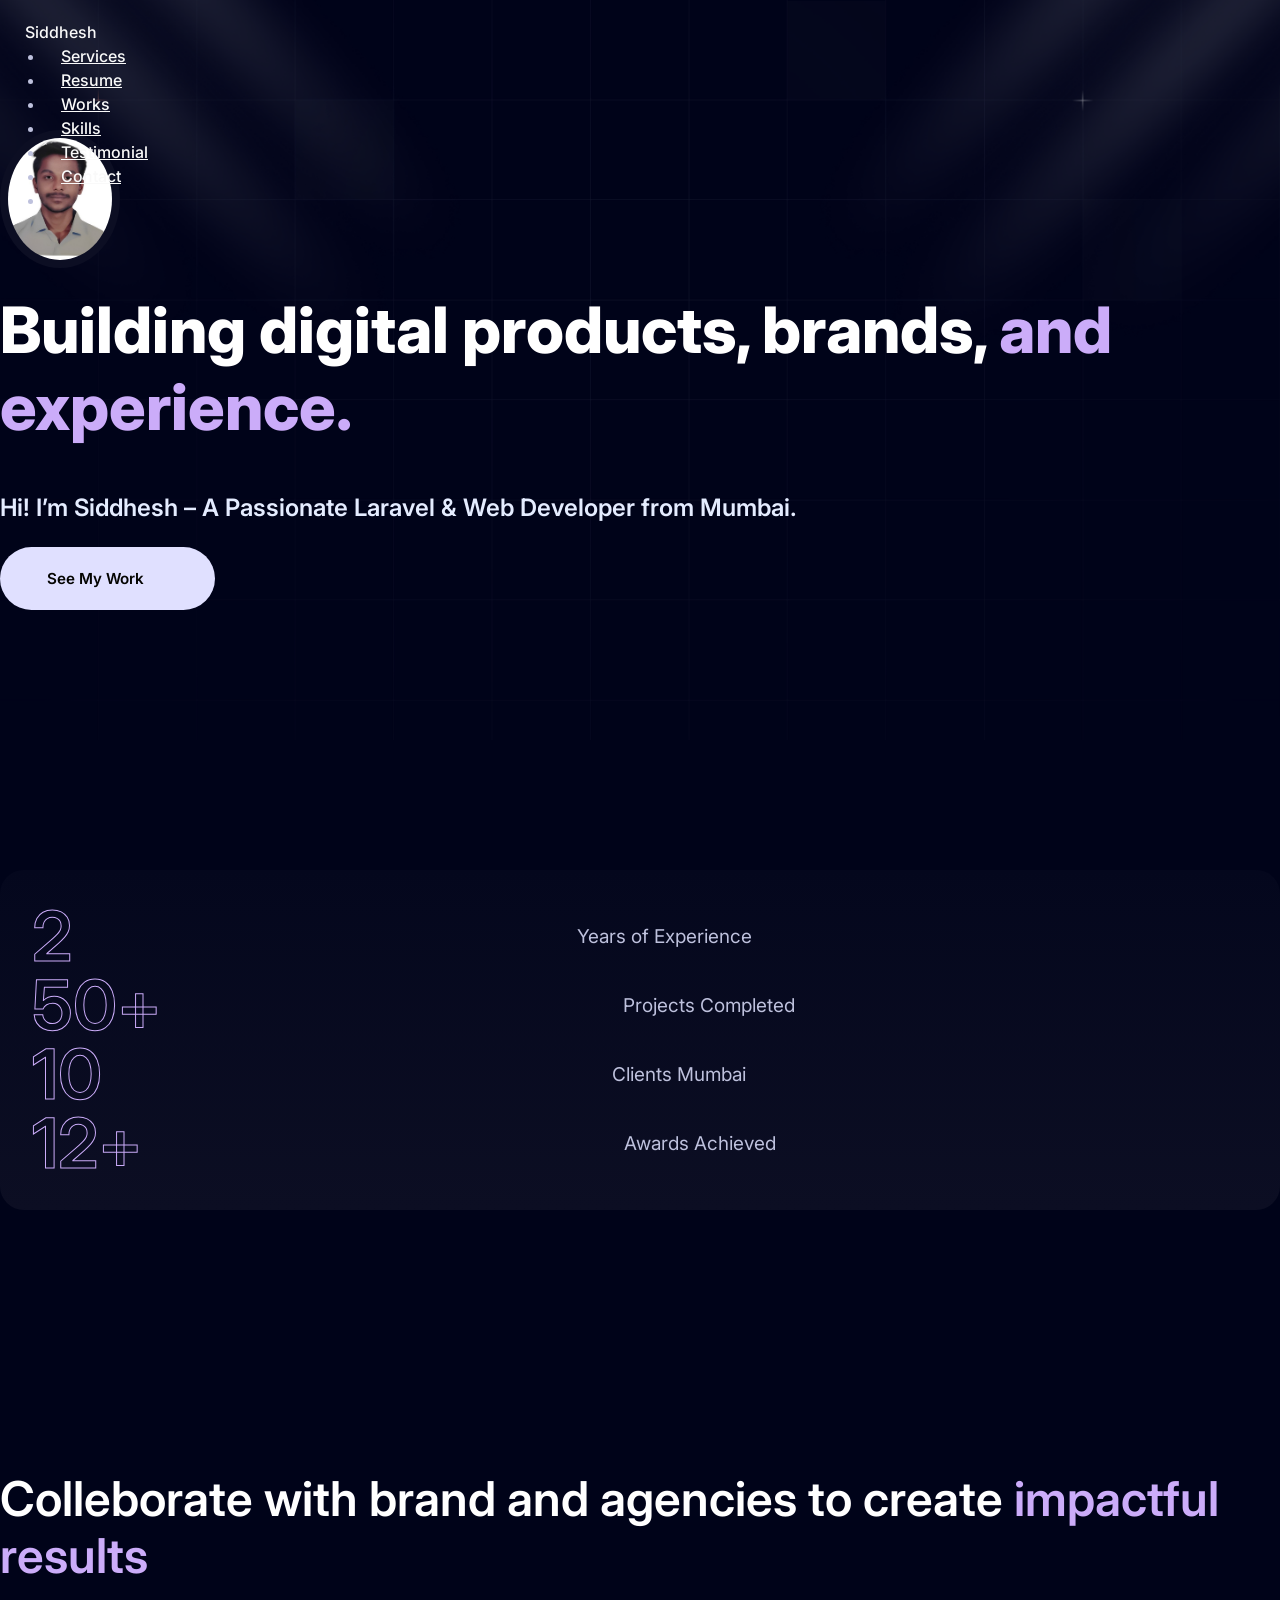
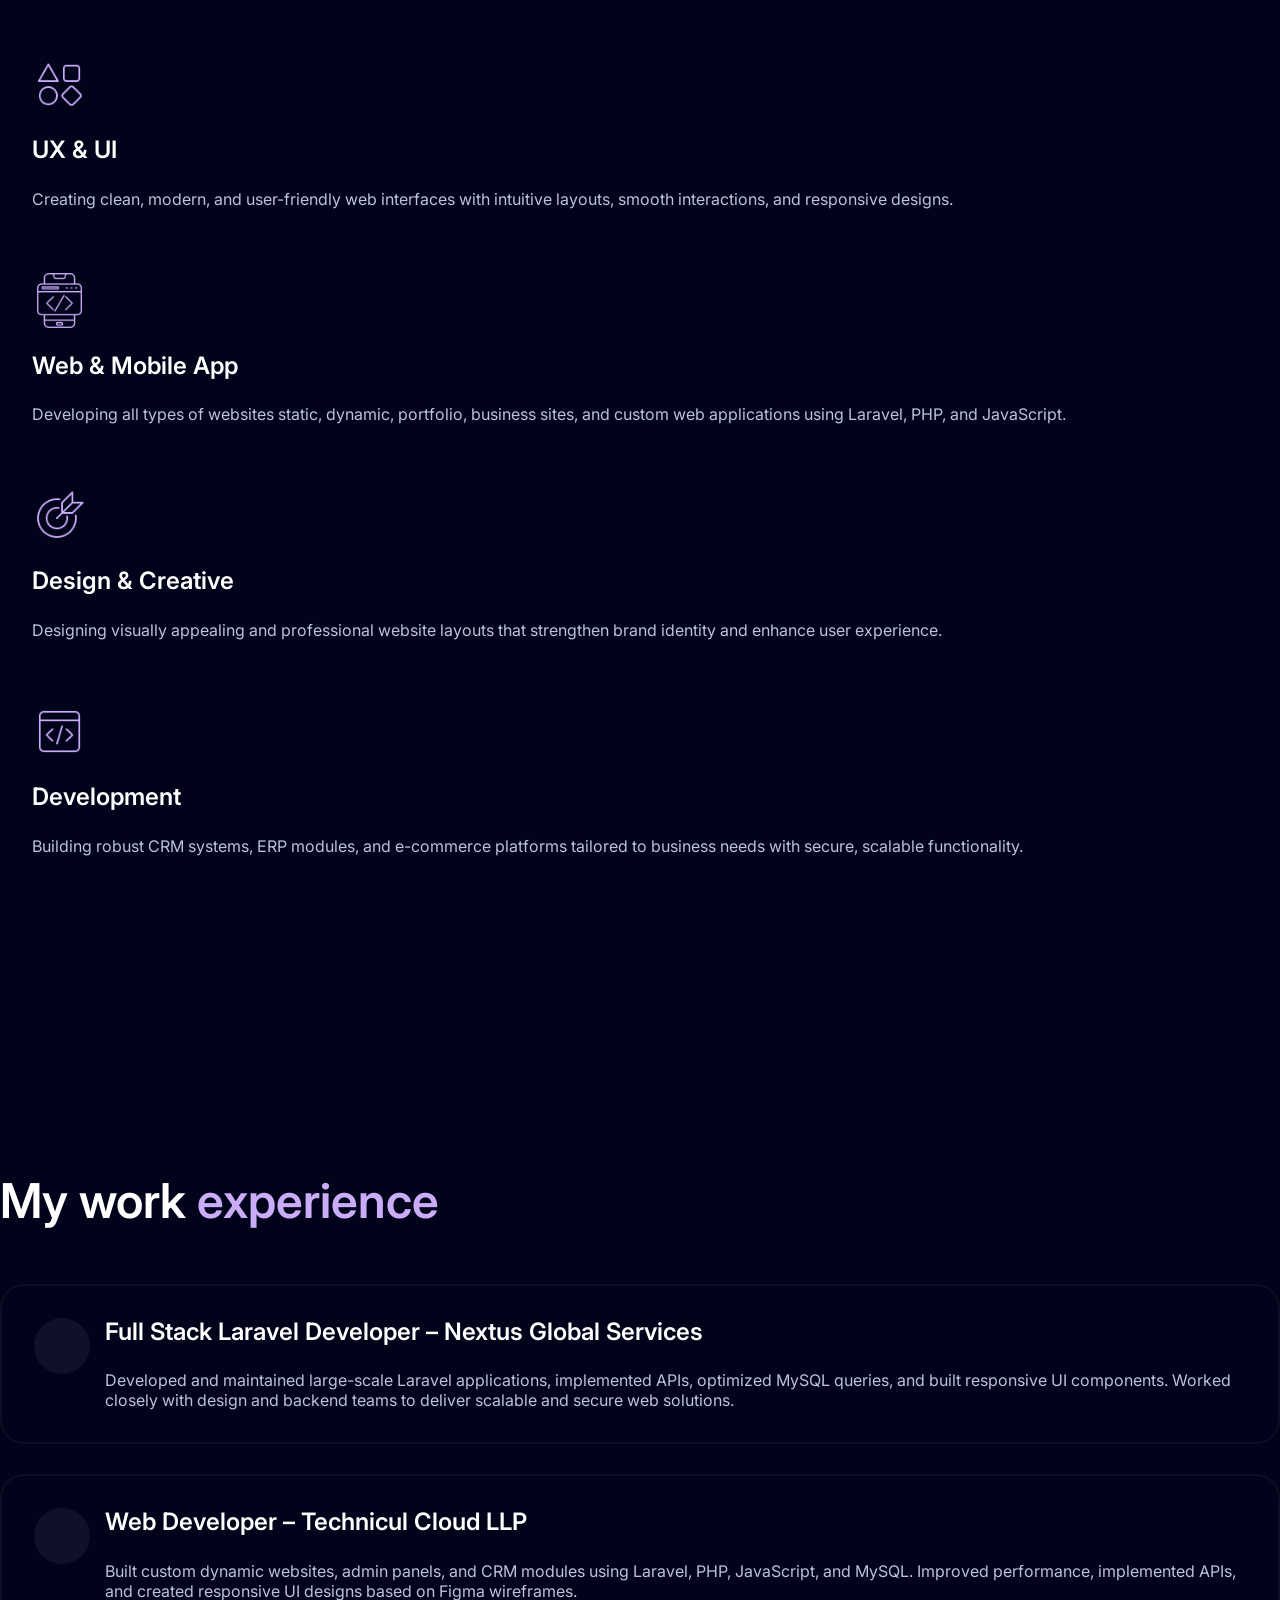
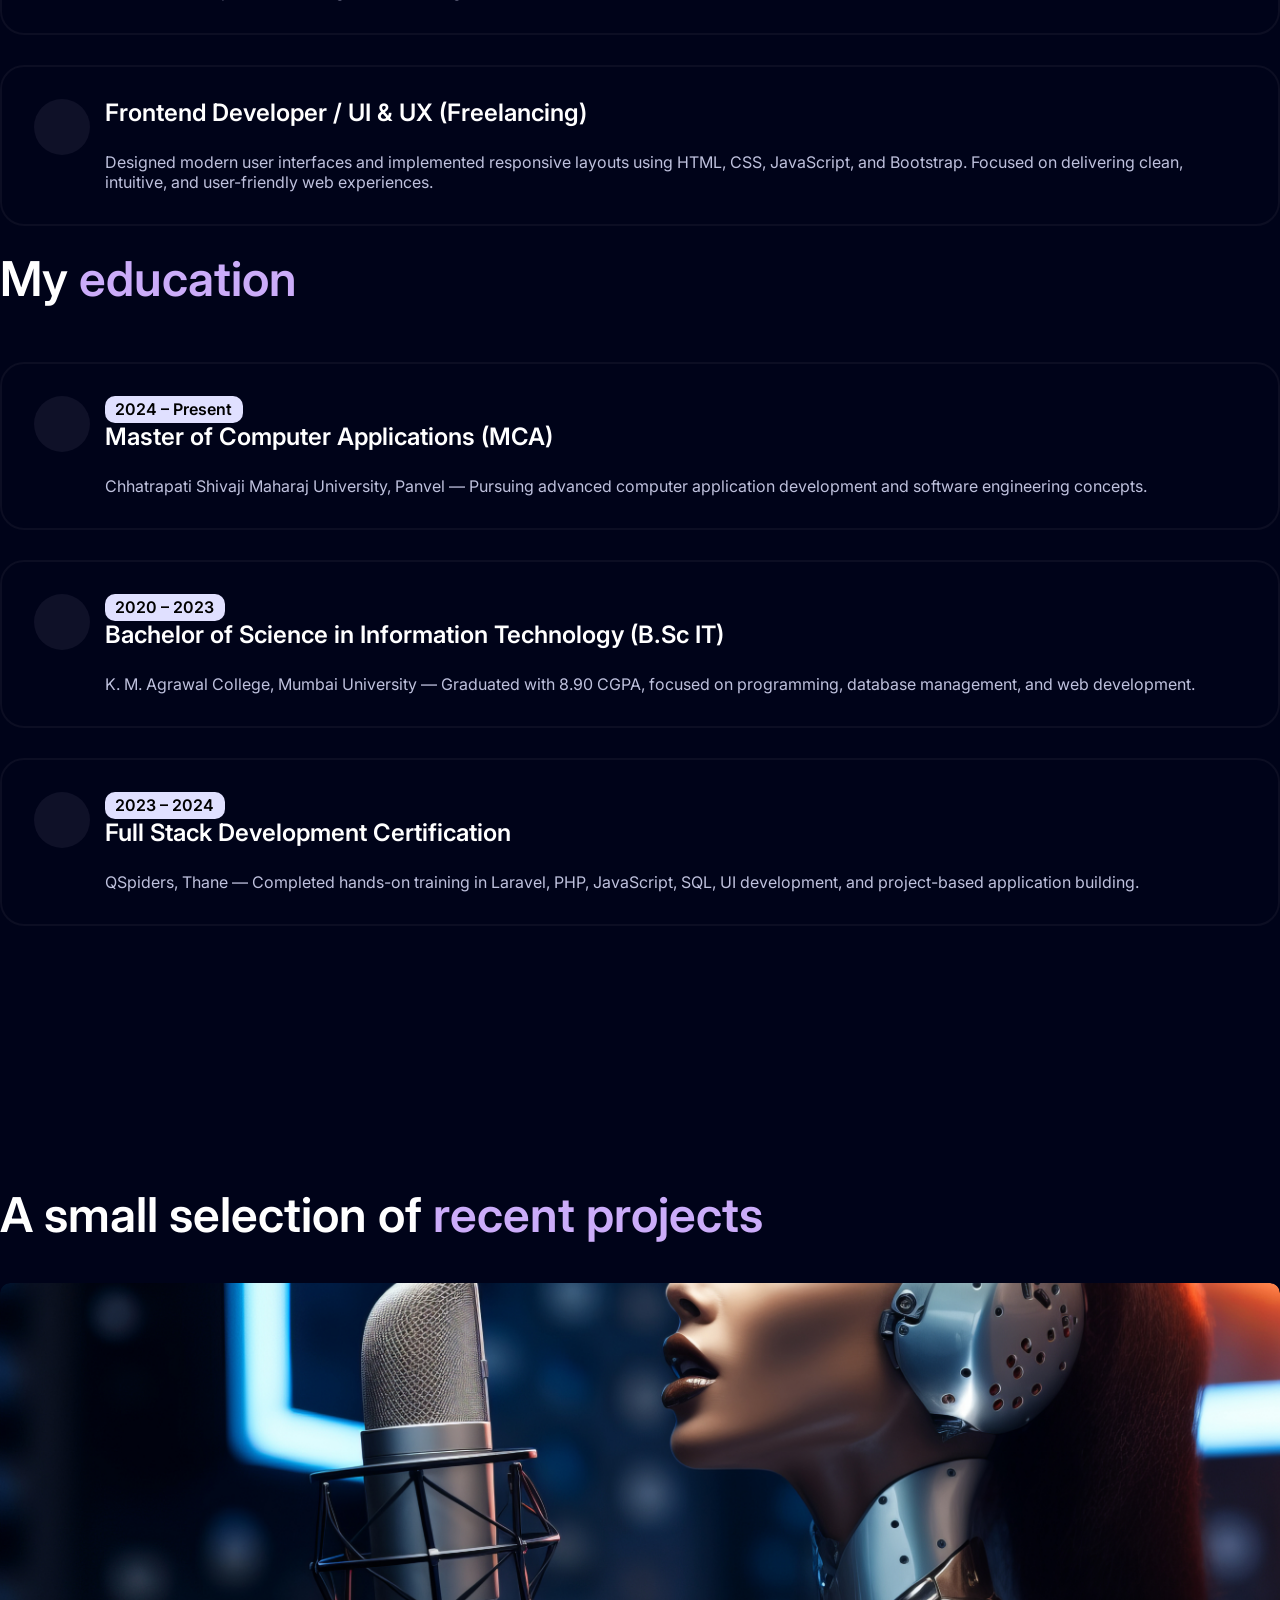
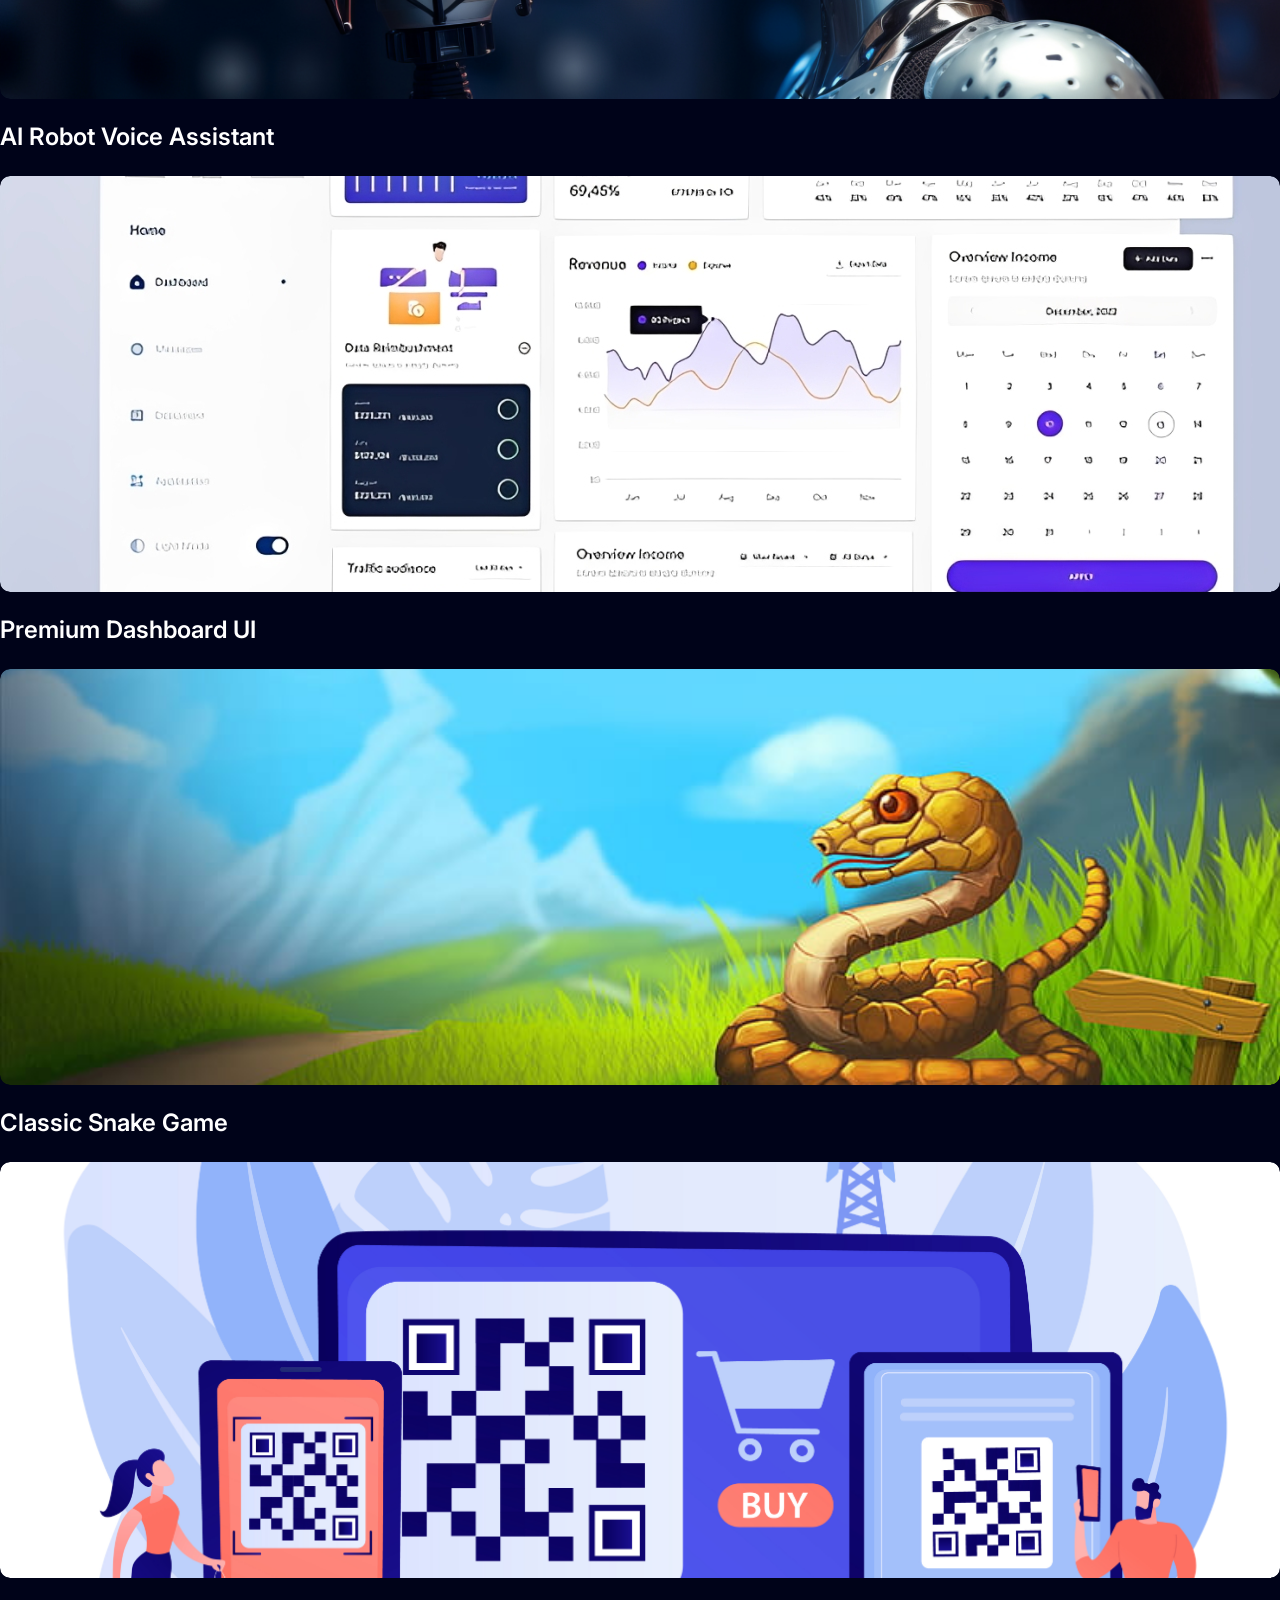
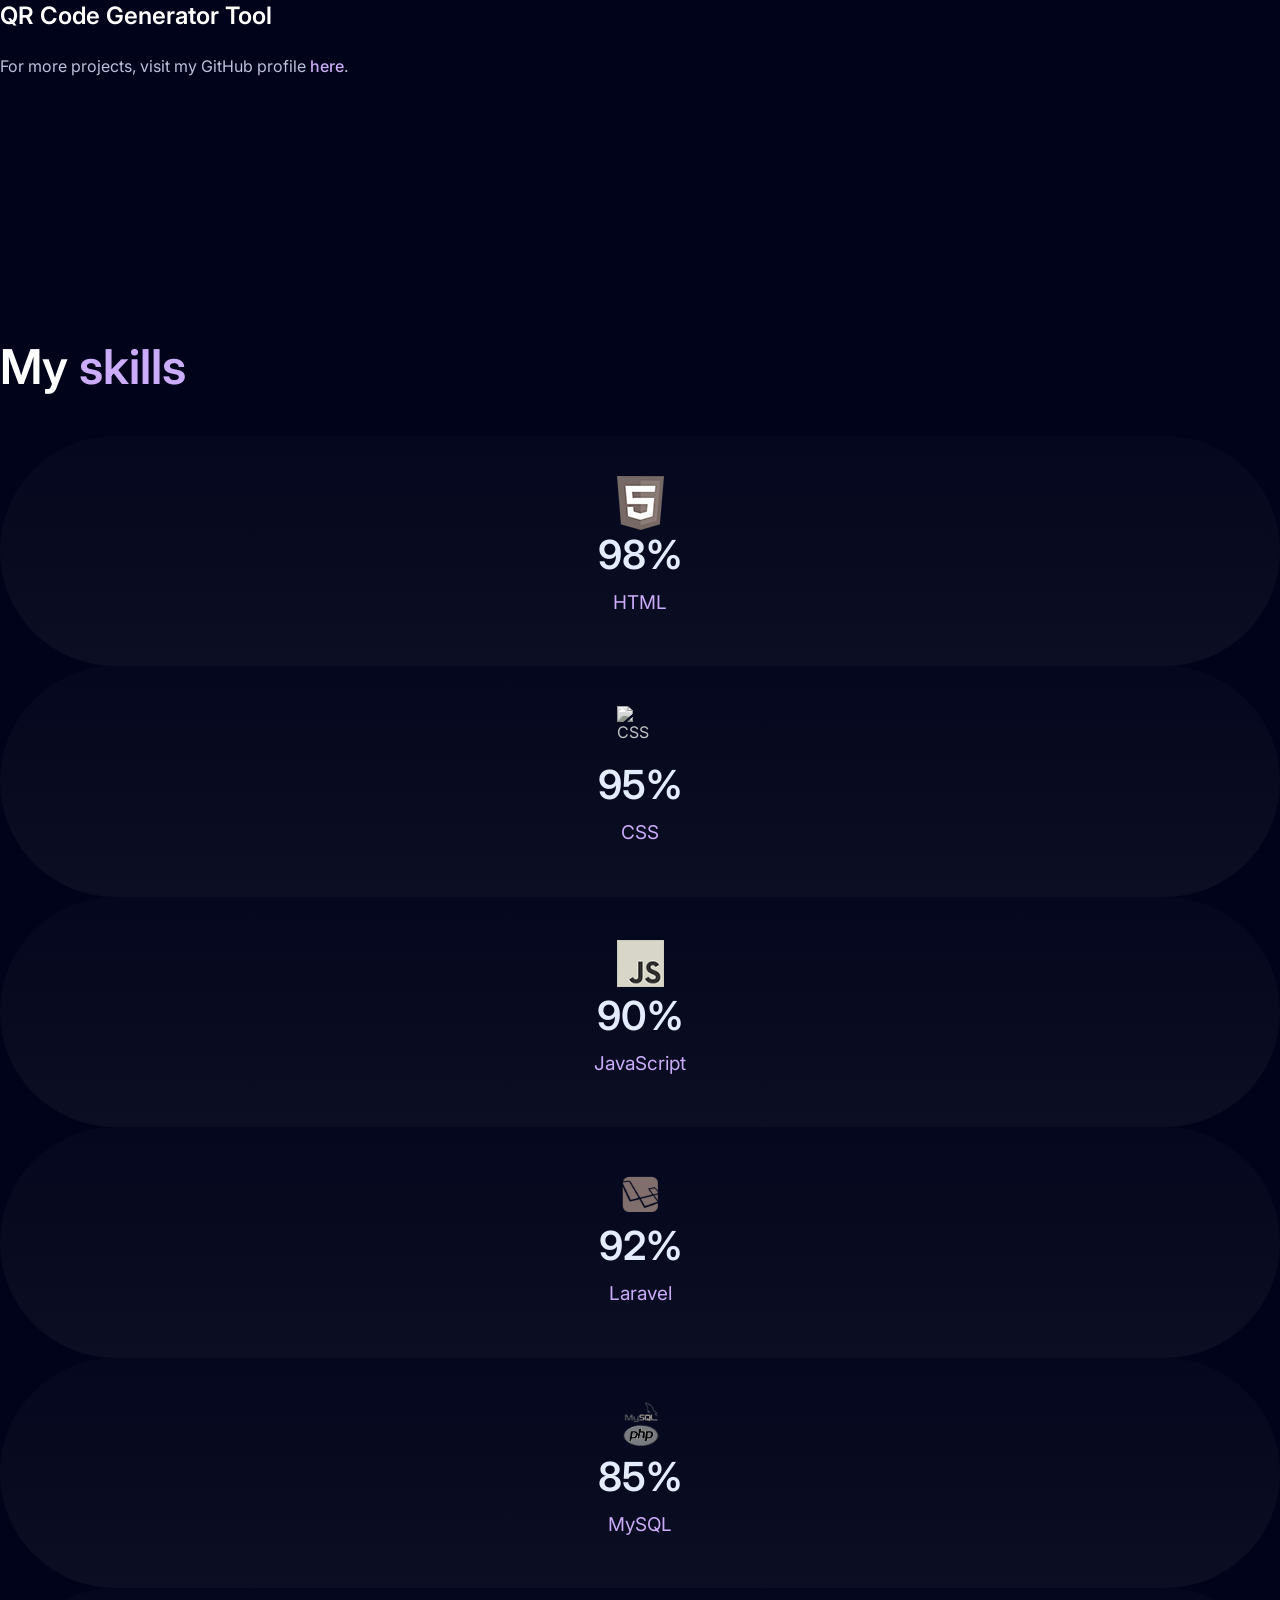
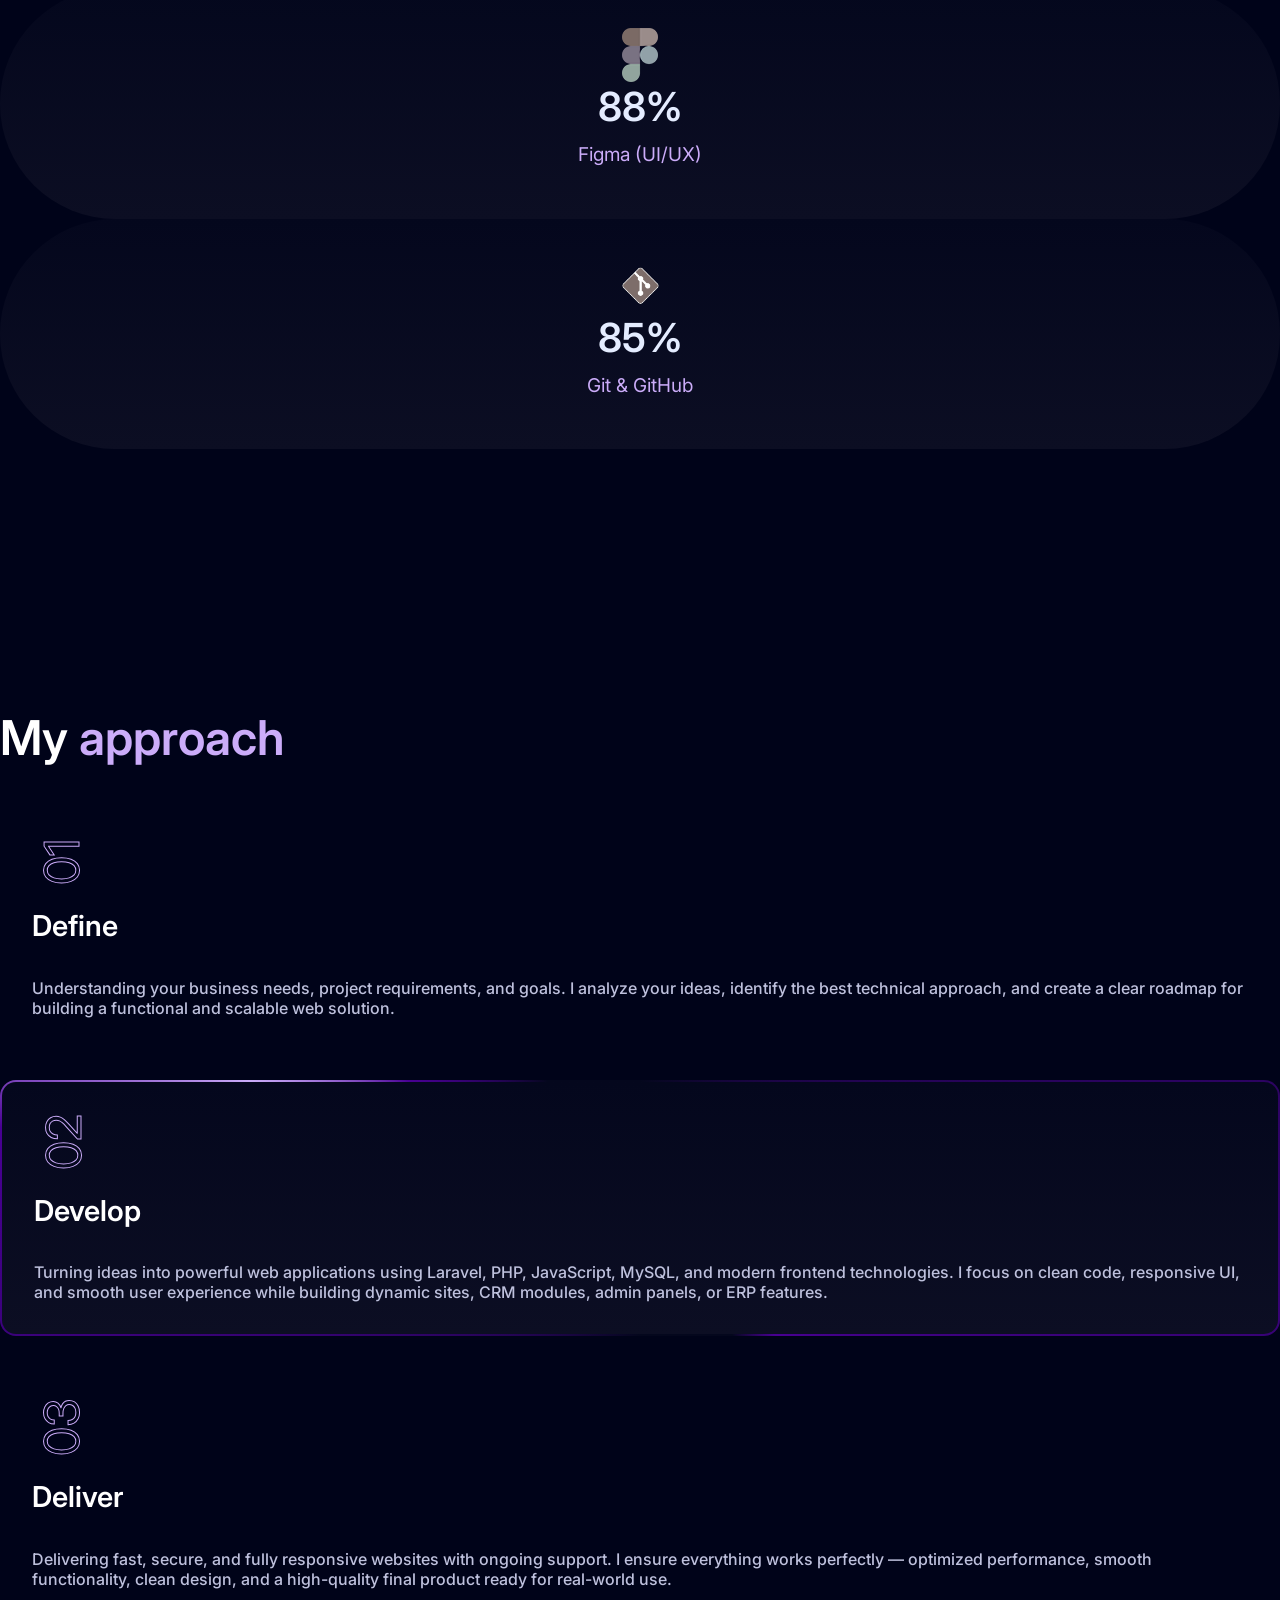
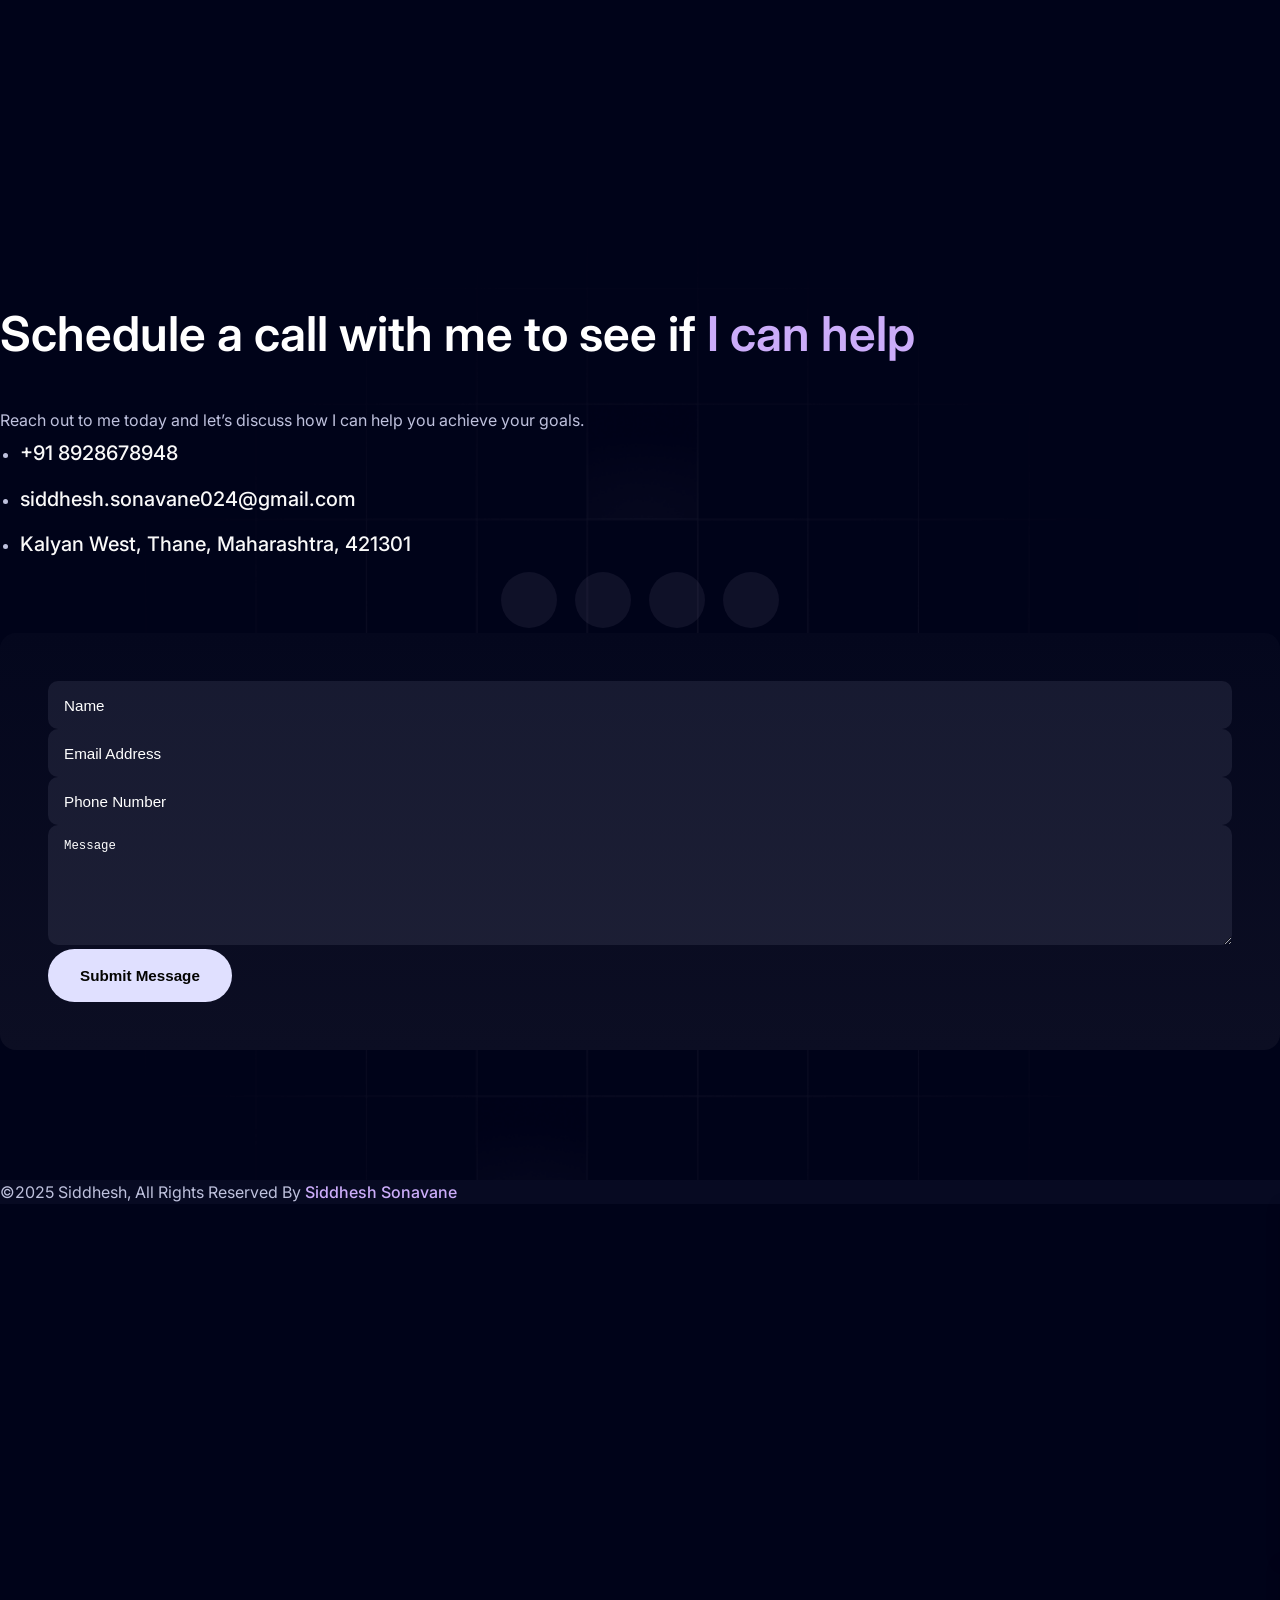
==== commit 3fa47248: "done" ====
--- a/index.html
+++ b/index.html
@@ -471,273 +471,124 @@
 
         <!-- ***** Portfolio Area Start ***** -->
         <section id="portfolio" class="tl-widget portfolio">
-          <div class="container">
-            <div class="row justify-content-center">
-              <div class="col-12 col-md-7">
-                <!-- Intro -->
-                <div class="intro text-center">
-                  <div class="tl-widget heading">
-                    <h3 class="title m-0">
-                      <span class="title-before">A small selection of</span>
-                      recent projects
-                    </h3>
-                  </div>
-                </div>
-              </div>
-            </div>
-
-            <div class="row justify-content-center text-center mb-4">
-              <div class="col-12">
-                <!-- Filter Menu -->
-                <div
-                  class="btn-group filter-menu"
-                  role="group"
-                  aria-label="Basic radio toggle button group"
-                >
-                  <div class="input-item d-flex">
-                    <div class="content">
-                      <input
-                        type="radio"
-                        class="btn-check filter-btn"
-                        name="shuffle-filter"
-                        id="all"
-                        value="all"
-                        checked
-                      />
-                      <label class="btn" for="all">All</label>
-                    </div>
-                    <span class="count">04</span>
-                  </div>
-
-                  <div class="input-item d-flex">
-                    <div class="content">
-                      <input
-                        type="radio"
-                        class="btn-check filter-btn"
-                        name="shuffle-filter"
-                        id="apps"
-                        value="apps"
-                      />
-                      <label class="btn" for="apps">Apps</label>
-                    </div>
-                    <span class="count">02</span>
-                  </div>
-
-                  <div class="input-item d-flex">
-                    <div class="content">
-                      <input
-                        type="radio"
-                        class="btn-check filter-btn"
-                        name="shuffle-filter"
-                        id="branding"
-                        value="branding"
-                      />
-                      <label class="btn" for="branding">Branding</label>
-                    </div>
-                    <span class="count">02</span>
-                  </div>
-
-                  <div class="input-item d-flex">
-                    <div class="content">
-                      <input
-                        type="radio"
-                        class="btn-check filter-btn"
-                        name="shuffle-filter"
-                        id="motion"
-                        value="motion"
-                      />
-                      <label class="btn" for="motion">Motion</label>
-                    </div>
-                    <span class="count">01</span>
-                  </div>
-
-                  <div class="input-item d-flex">
-                    <div class="content">
-                      <input
-                        type="radio"
-                        class="btn-check filter-btn"
-                        name="shuffle-filter"
-                        id="ui-ux"
-                        value="ui-ux"
-                      />
-                      <label class="btn" for="ui-ux">UI/UX</label>
-                    </div>
-                    <span class="count">03</span>
-                  </div>
-                </div>
-              </div>
-            </div>
-
-            <!-- Filter Items -->
-            <div class="row filter-items items inner">
-              <div
-                class="col-12 col-md-6 item filter-item"
-                data-groups='["apps","ui-ux"]'
-              >
-                <!-- Portfolio Item -->
-                <div class="card-item portfolio-item scale">
-                  <a href="portfolio-single.html">
-                    <div class="image-holder">
-                      <!-- Card Thumb -->
-                      <div class="card-thumb">
-                        <img
-                          decoding="async"
-                          src="assets/img/content/case-1.jpg"
-                          class="card-img-top wp-post-image"
-                          alt="Modern Finance Dashboard UI"
-                        />
-                      </div>
-                    </div>
-                  </a>
-                  <!-- Card Content -->
-                  <div class="card-content mt-3">
-                    <div class="heading">
-                      <h5 class="title m-0">Modern Finance Dashboard UI</h5>
-                      <div class="show-project">
-                        <div class="post-holder-tags mt-2">
-                          <a href="#">Branding</a>, <a href="#">Motion</a>
-                        </div>
-                        <div class="project-link">
-                          <a href="#">Show Project</a>
-                        </div>
-                      </div>
-                    </div>
-                  </div>
-                </div>
-              </div>
-
-              <div
-                class="col-12 col-md-6 item filter-item"
-                data-groups='["branding","motion"]'
-              >
-                <!-- Portfolio Item -->
-                <div class="card-item portfolio-item scale">
-                  <a href="portfolio-single.html">
-                    <div class="image-holder">
-                      <!-- Card Thumb -->
-                      <div class="card-thumb">
-                        <img
-                          decoding="async"
-                          src="assets/img/content/case-2.jpg"
-                          class="card-img-top wp-post-image"
-                          alt="Portfolio Website for Creatives"
-                        />
-                      </div>
-                    </div>
-                  </a>
-                  <!-- Card Content -->
-                  <div class="card-content mt-3">
-                    <div class="heading">
-                      <h5 class="title m-0">Portfolio Website for Creatives</h5>
-                      <div class="show-project">
-                        <div class="post-holder-tags mt-2">
-                          <a href="#">Branding</a>, <a href="#">Motion</a>
-                        </div>
-                        <div class="project-link">
-                          <a href="#">Show Project</a>
-                        </div>
-                      </div>
-                    </div>
-                  </div>
-                </div>
-              </div>
-
-              <div
-                class="col-12 col-md-6 item filter-item"
-                data-groups='["branding","ui-ux"]'
-              >
-                <!-- Portfolio Item -->
-                <div class="card-item portfolio-item scale">
-                  <a href="portfolio-single.html">
-                    <div class="image-holder">
-                      <!-- Card Thumb -->
-                      <div class="card-thumb">
-                        <img
-                          decoding="async"
-                          src="assets/img/content/case-3.jpg"
-                          class="card-img-top wp-post-image"
-                          alt="Brand Identity for Startups"
-                        />
-                      </div>
-                    </div>
-                  </a>
-                  <!-- Card Content -->
-                  <div class="card-content mt-3">
-                    <div class="heading">
-                      <h5 class="title m-0">Brand Identity for Startups</h5>
-                      <div class="show-project">
-                        <div class="post-holder-tags mt-2">
-                          <a href="#">Branding</a>, <a href="#">UI/UX</a>
-                        </div>
-                        <div class="project-link">
-                          <a href="#">Show Project</a>
-                        </div>
-                      </div>
-                    </div>
-                  </div>
-                </div>
-              </div>
-
-              <div
-                class="col-12 col-md-6 item filter-item"
-                data-groups='["apps","ui-ux"]'
-              >
-                <!-- Portfolio Item -->
-                <div class="card-item portfolio-item scale">
-                  <a href="portfolio-single.html">
-                    <div class="image-holder">
-                      <!-- Card Thumb -->
-                      <div class="card-thumb">
-                        <img
-                          decoding="async"
-                          src="assets/img/content/case-4.jpg"
-                          class="card-img-top wp-post-image"
-                          alt="SaaS Dashboard Development"
-                        />
-                      </div>
-                    </div>
-                  </a>
-                  <!-- Card Content -->
-                  <div class="card-content mt-3">
-                    <div class="heading">
-                      <h5 class="title m-0">SaaS Dashboard Development</h5>
-                      <div class="show-project">
-                        <div class="post-holder-tags mt-2">
-                          <a href="#">Apps</a>, <a href="#">UI/UX</a>
-                        </div>
-                        <div class="project-link">
-                          <a href="#">Show Project</a>
-                        </div>
-                      </div>
-                    </div>
-                  </div>
-                </div>
-              </div>
-            </div>
-
-            <div class="row">
-              <div class="col-12">
-                <nav>
-                  <ul class="page-numbers">
-                    <li>
-                      <span aria-current="page" class="page-numbers current"
-                        >1</span
-                      >
-                    </li>
-                    <li>
-                      <a class="page-numbers" href="#">2</a>
-                    </li>
-                    <li>
-                      <a class="next page-numbers" href="#">
-                        <i class="icon-arrow-right"></i>
-                      </a>
-                    </li>
-                  </ul>
-                </nav>
-              </div>
-            </div>
-          </div>
-        </section>
+  <div class="container">
+    <div class="row justify-content-center">
+      <div class="col-12 col-md-7">
+        <!-- Intro -->
+        <div class="intro text-center">
+          <div class="tl-widget heading">
+            <h3 class="title m-0">
+              <span class="title-before">A small selection of</span>
+              recent projects
+            </h3>
+          </div>
+        </div>
+      </div>
+    </div>
+
+    <!-- Filter removed since only 4 cards -->
+
+    <!-- Portfolio Items -->
+    <div class="row filter-items items inner">
+
+      <!-- Card 1 -->
+      <div class="col-12 col-md-6 item filter-item">
+        <div class="card-item portfolio-item scale">
+          <a href="#">
+            <div class="image-holder">
+              <div class="card-thumb">
+                <img src="assets/img/ai.jpg" class="card-img-top" alt="Project 1" />
+              </div>
+            </div>
+          </a>
+          <div class="card-content mt-3">
+            <div class="heading">
+              <h5 class="title m-0">AI Robot Voice Assistant</h5>
+            </div>
+          </div>
+        </div>
+      </div>
+
+      <!-- Card 2 -->
+      <div class="col-12 col-md-6 item filter-item">
+        <div class="card-item portfolio-item scale">
+          <a href="#">
+            <div class="image-holder">
+              <div class="card-thumb">
+                <img src="assets/img/dashbord.jpg" class="card-img-top" alt="Project 2" />
+              </div>
+            </div>
+          </a>
+          <div class="card-content mt-3">
+            <div class="heading">
+              <h5 class="title m-0">Premium Dashboard UI</h5>
+            </div>
+          </div>
+        </div>
+      </div>
+
+      <!-- Card 3 -->
+      <div class="col-12 col-md-6 item filter-item">
+        <div class="card-item portfolio-item scale">
+          <a href="#">
+            <div class="image-holder">
+              <div class="card-thumb">
+                <img src="assets/img/snake-game.jpg" class="card-img-top" alt="Project 3" />
+              </div>
+            </div>
+          </a>
+          <div class="card-content mt-3">
+            <div class="heading">
+              <h5 class="title m-0">Classic Snake Game</h5>
+            </div>
+          </div>
+        </div>
+      </div>
+
+      <!-- Card 4 -->
+      <div class="col-12 col-md-6 item filter-item">
+        <div class="card-item portfolio-item scale">
+          <a href="#">
+            <div class="image-holder">
+              <div class="card-thumb">
+                <img src="assets/img/qr.jpg" class="card-img-top" alt="Project 4" />
+              </div>
+            </div>
+          </a>
+          <div class="card-content mt-3">
+            <div class="heading">
+              <h5 class="title m-0">QR Code Generator Tool</h5>
+            </div>
+          </div>
+        </div>
+      </div>
+
+    </div>
+
+    <!-- GitHub Section -->
+    <div class="row mt-5 text-center">
+      <div class="col-12">
+        <a href="https://github.com/Sidh2003" target="_blank" style="font-size: 2rem;">
+          <i class="fa-brands fa-github"></i>
+        </a>
+        <p class="mt-2" style="font-size: 1rem;">
+          For more projects, visit my GitHub profile
+          <a href="https://github.com/Sidh2003" target="_blank">here</a>.
+        </p>
+      </div>
+    </div>
+
+  </div>
+</section>
+<style>
+.card-thumb img {
+    width: 100%;
+    height: 416px;
+    object-fit: cover;
+    border-radius: 10px;
+}
+</style>
+
         <!-- ***** Portfolio Area End ***** -->
 
         <style>
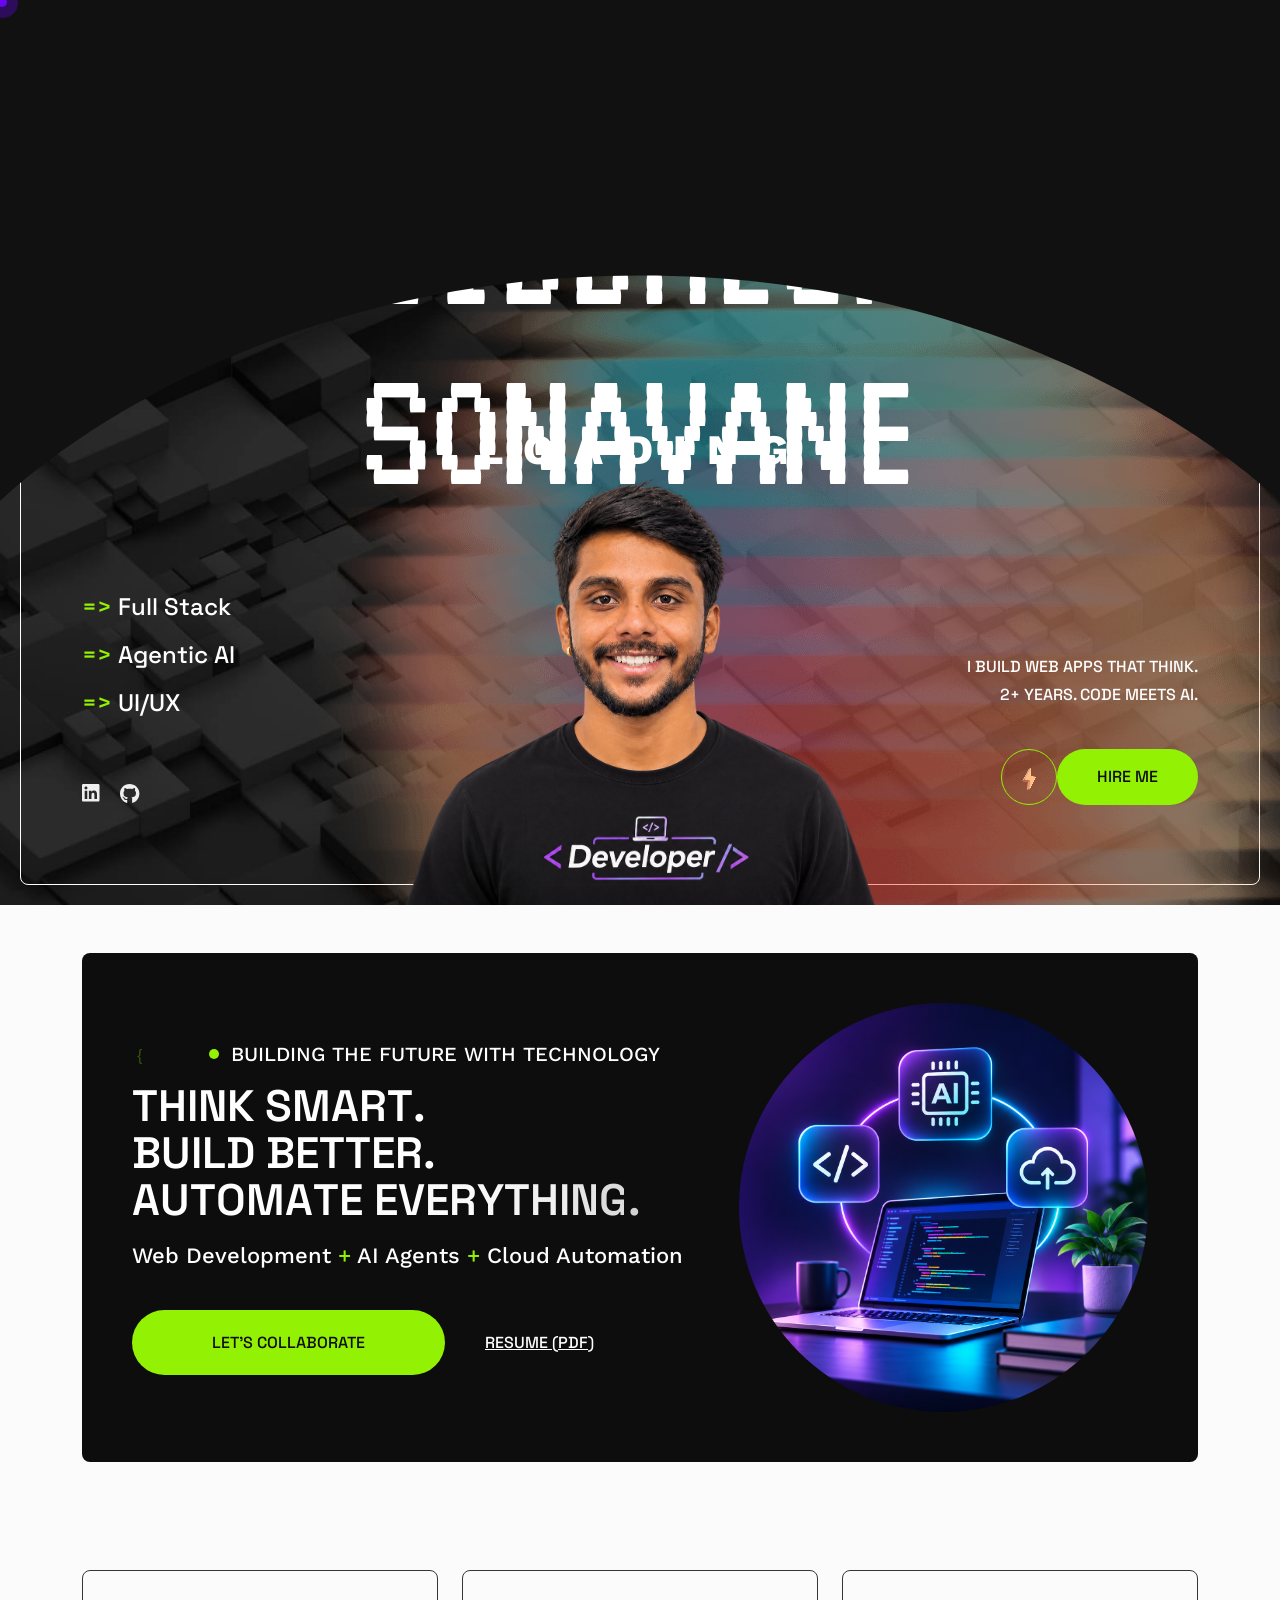
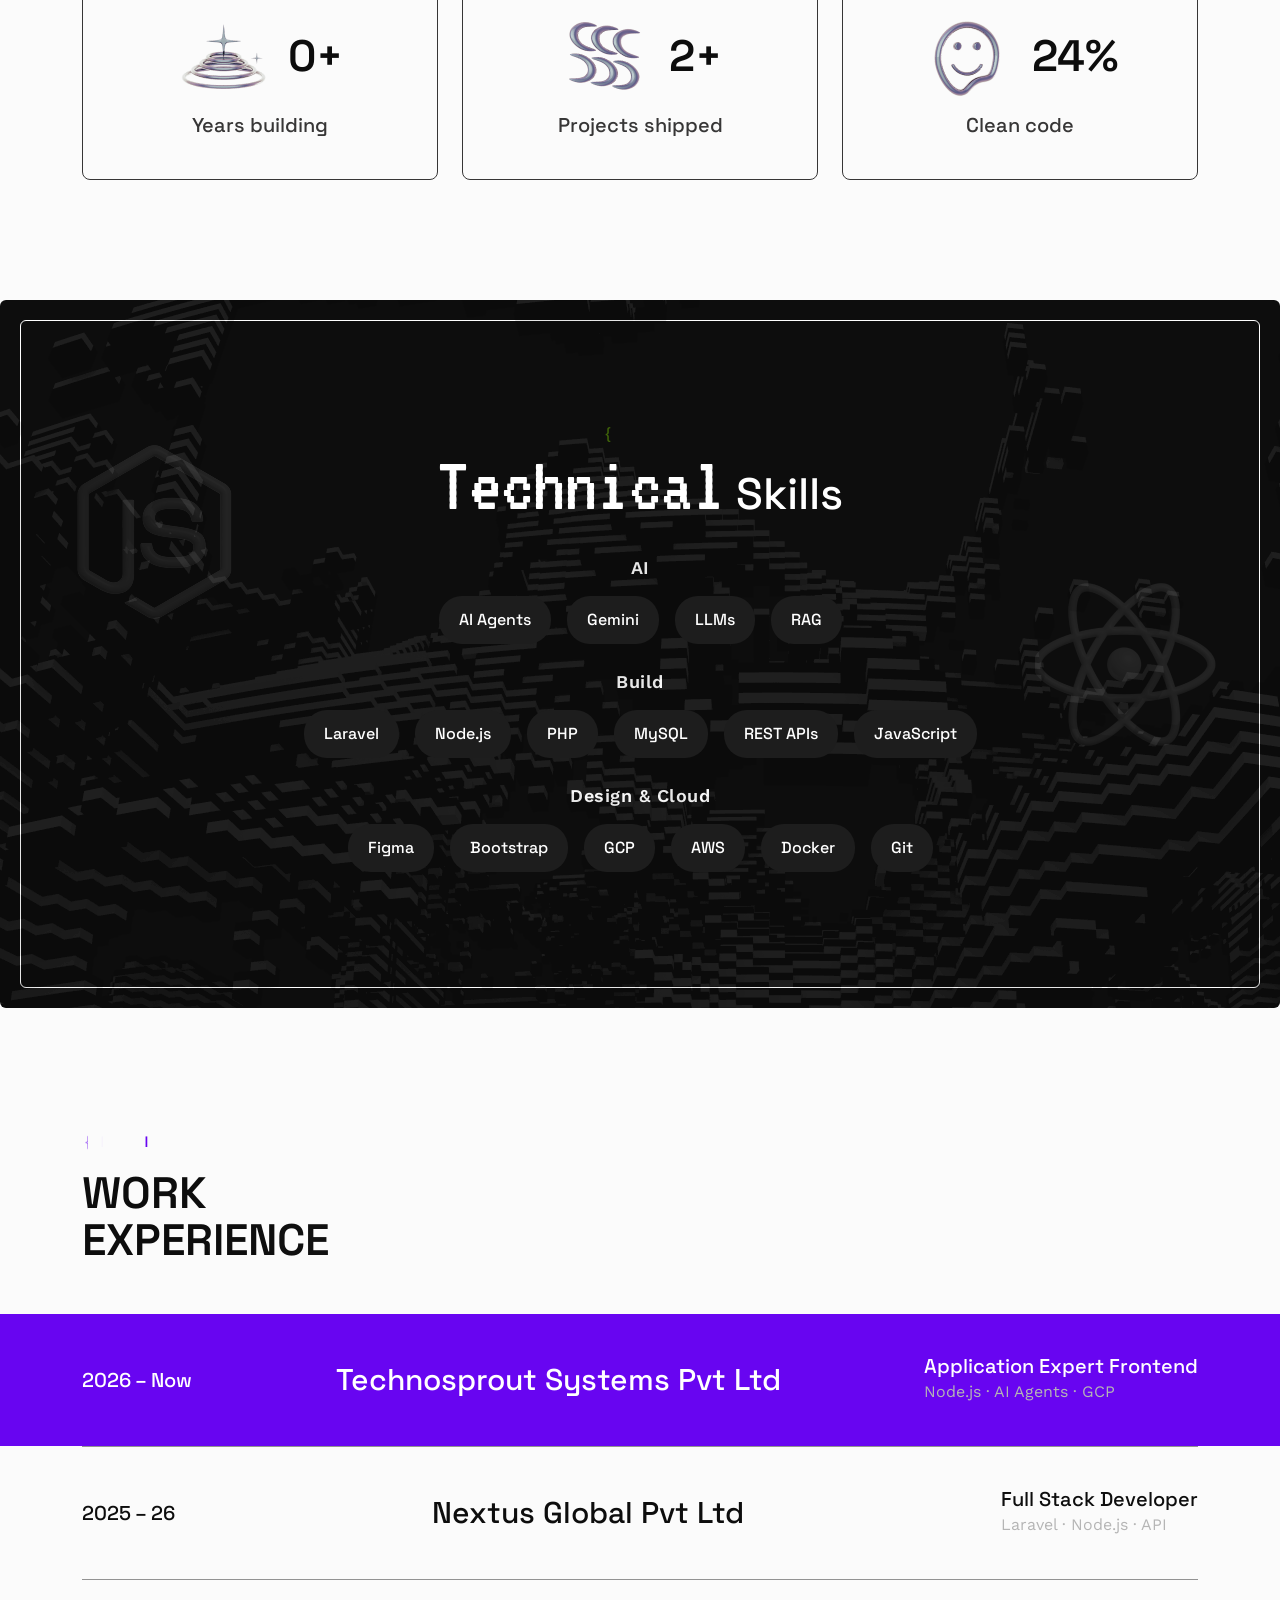
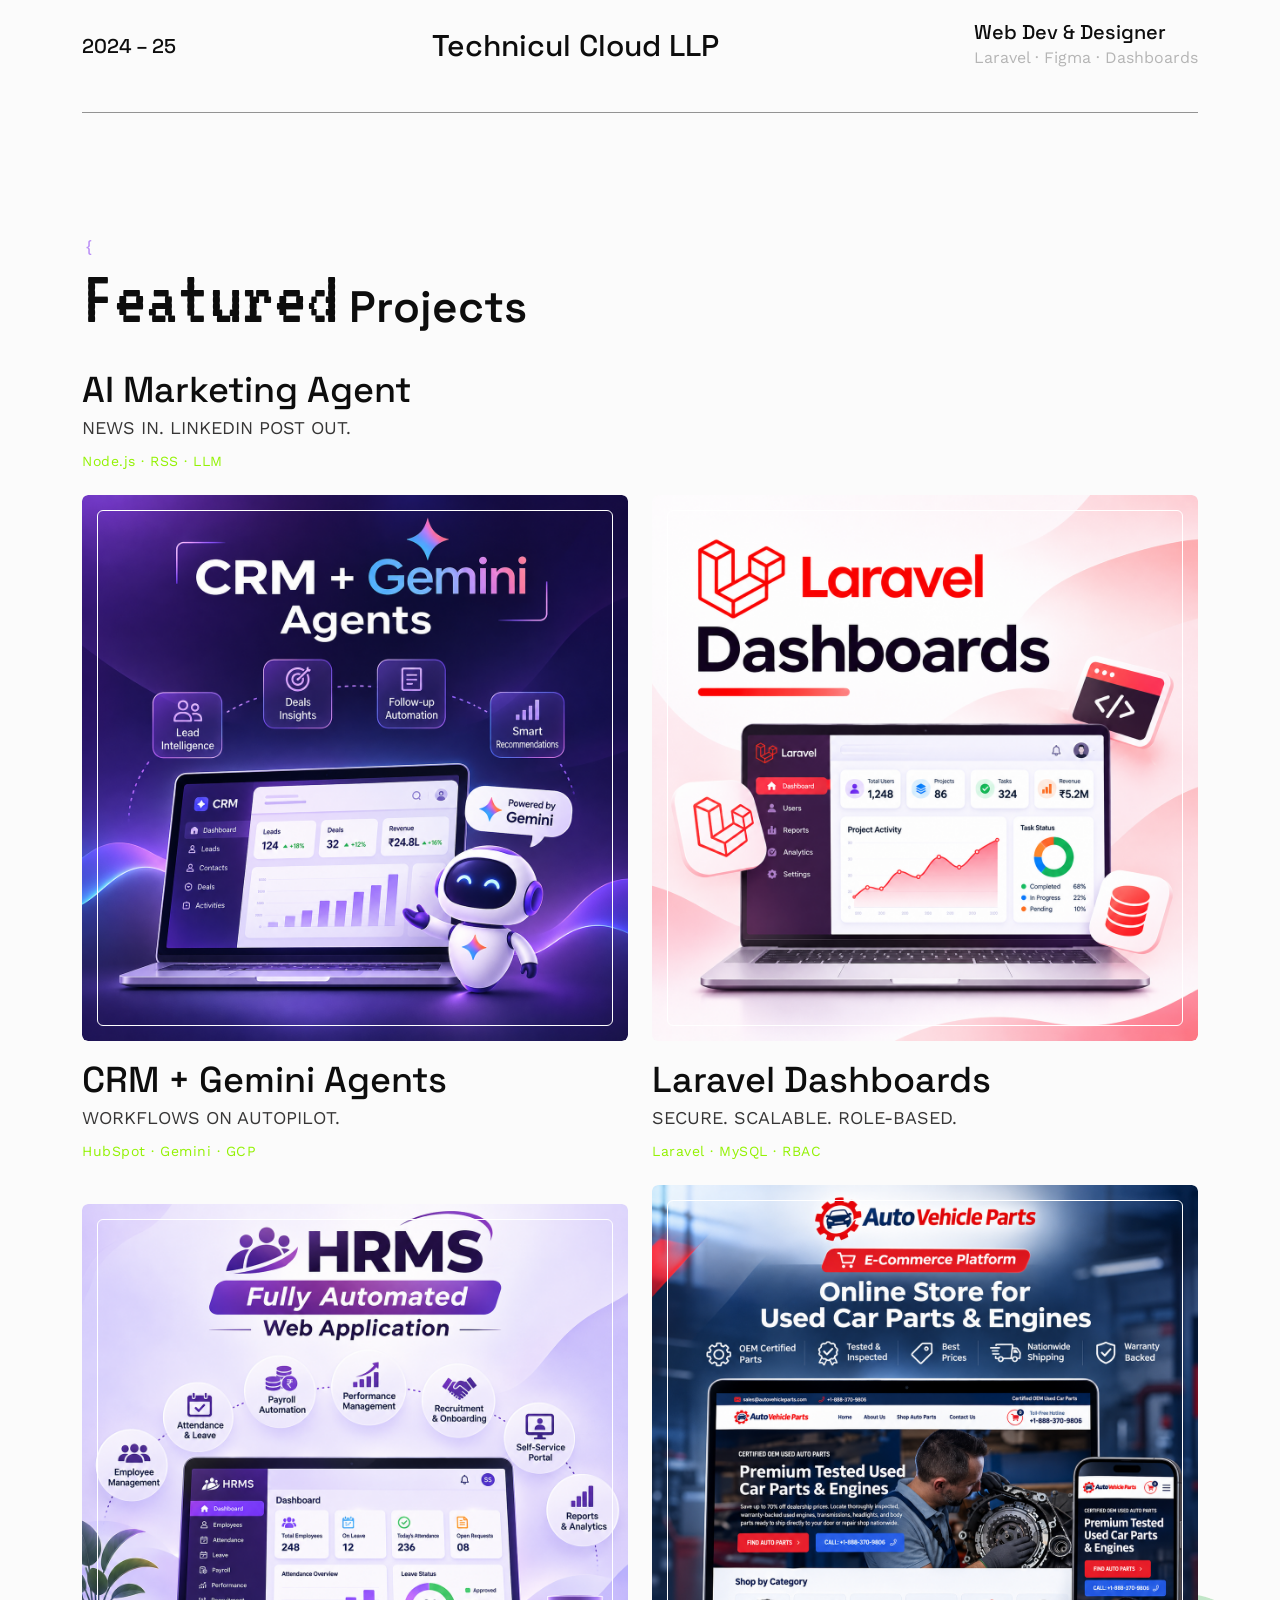
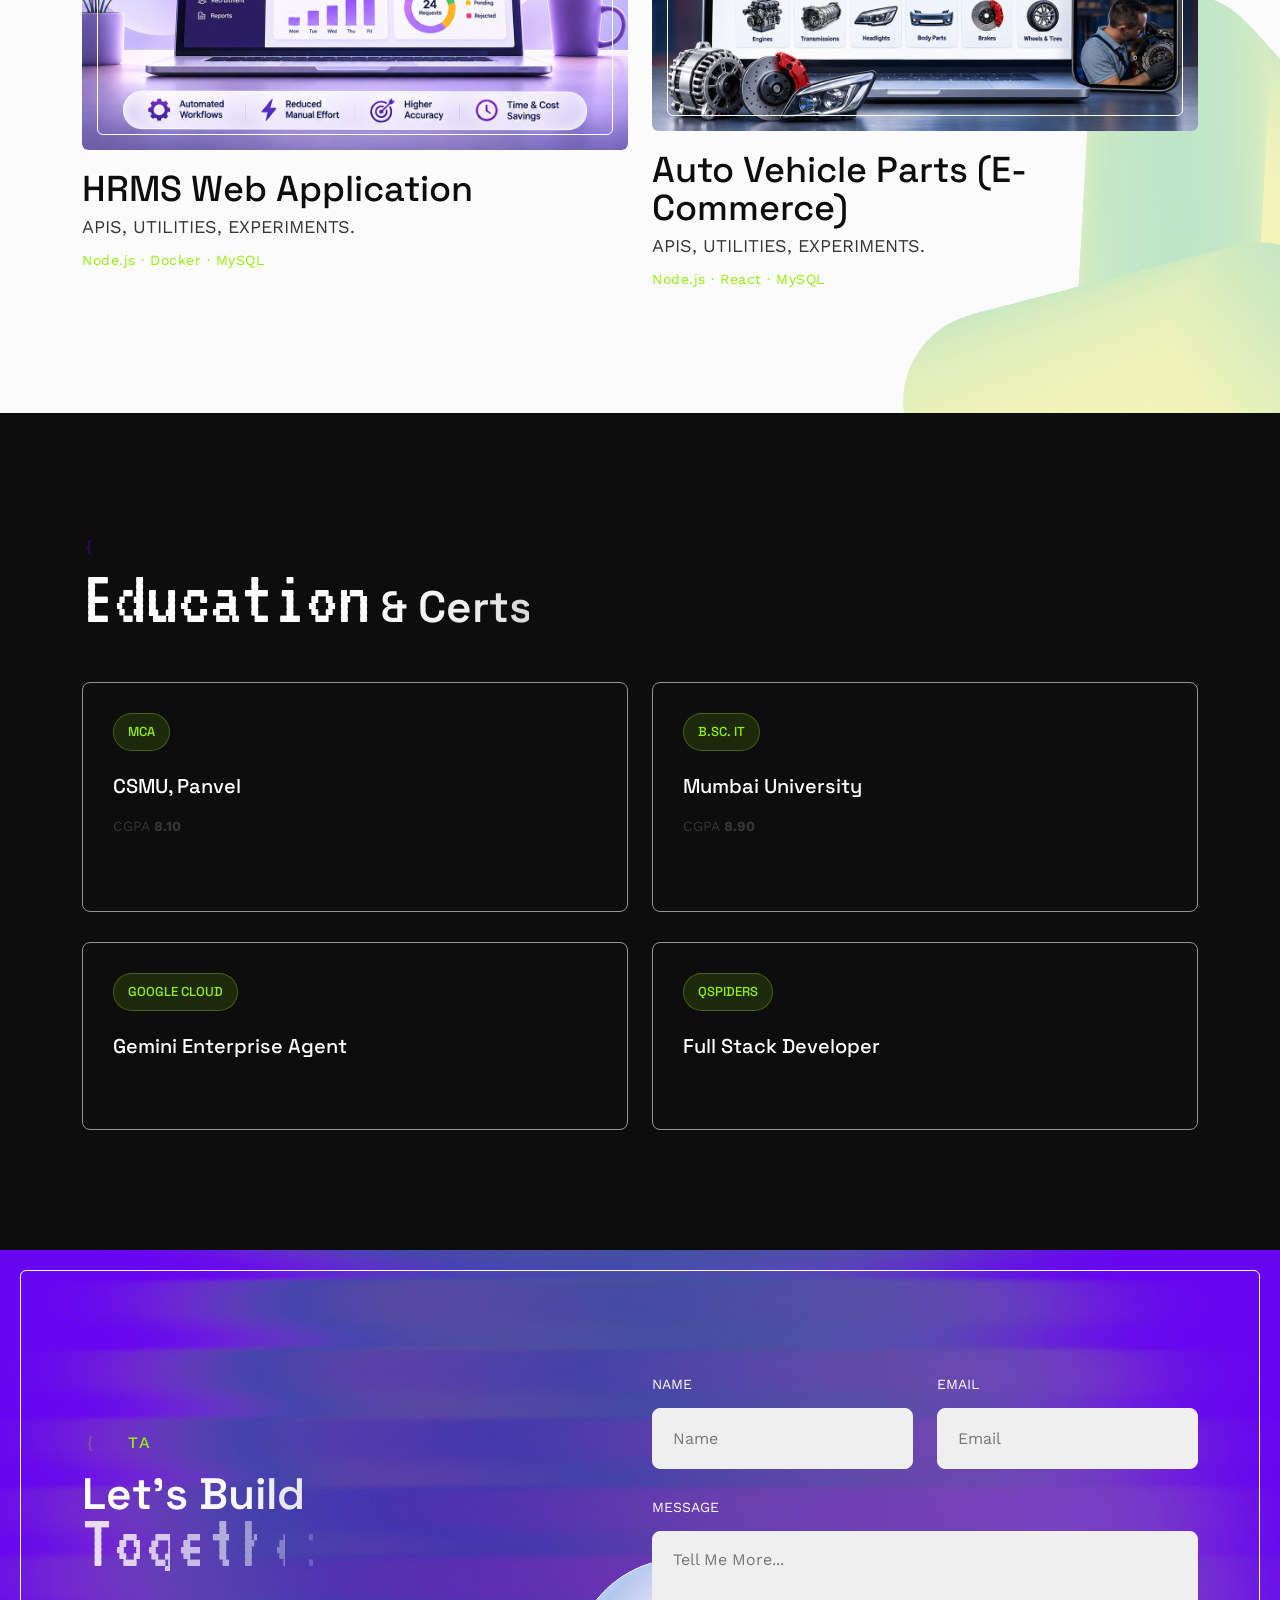
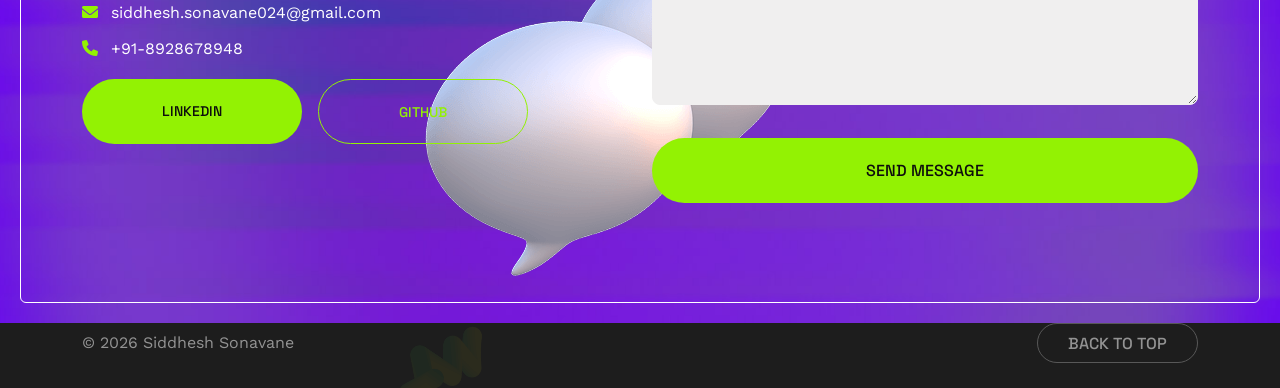
==== commit 45bd74f0: "done" ====
--- a/index.html
+++ b/index.html
@@ -1,1094 +1,707 @@
 <!DOCTYPE html>
-<html class="no-js" lang="en">
-  <head>
-    <meta charset="UTF-8" />
-    <meta name="description" content="" />
-    <meta http-equiv="X-UA-Compatible" content="IE=edge" />
-    <meta
-      name="viewport"
-      content="width=device-width, initial-scale=1, shrink-to-fit=no"
-    />
-    <!-- Title  -->
-    <title>Siddhesh - Personal Portfolio HTML Template</title>
-
-    <!-- Favicon  -->
-    <link rel="icon" href="assets/img/content/favicon.png" />
-
-    <!-- ***** All CSS Files ***** -->
-
-    <!-- Style css -->
-    <link rel="stylesheet" href="assets/css/style.css" />
-  </head>
-
-  <body>
-    <!-- ***** Magic Cursor Area Start ***** -->
-    <div id="magic-cursor">
-      <div id="cursor"></div>
+<html lang="en">
+
+<head>
+    <meta charset="UTF-8">
+    <meta http-equiv="X-UA-Compatible" content="IE=edge">
+    <meta name="viewport" content="width=device-width, initial-scale=1">
+    <meta name="author" content="Siddhesh Sonavane">
+    <meta name="description" content="Siddhesh Sonavane – Full Stack Developer | Agentic AI & Automation">
+    <title>Siddhesh Sonavane | Full Stack & Agentic AI</title>
+    <link rel="shortcut icon" href="assets/img/favicon.svg">
+    <link rel="stylesheet" href="assets/css/bootstrap.min.css">
+    <link rel="stylesheet" href="assets/css/all.min.css">
+    <link rel="stylesheet" href="assets/css/animate.css">
+    <link rel="stylesheet" href="assets/css/magnific-popup.css">
+    <link rel="stylesheet" href="assets/css/meanmenu.css">
+    <link rel="stylesheet" href="assets/css/swiper-bundle.min.css">
+    <link rel="stylesheet" href="assets/css/nice-select.css">
+    <link rel="stylesheet" href="assets/css/icomoon.css">
+    <link rel="stylesheet" href="assets/css/main.css">
+    <style>
+        .split-title .char {
+            display: inline-block;
+        }
+
+        .cert-badge {
+            display: inline-block;
+            background: rgba(147, 242, 3, 0.12);
+            color: #93F203;
+            border: 1px solid rgba(147, 242, 3, 0.3);
+            border-radius: 20px;
+            padding: 4px 14px;
+            font-size: 13px;
+            font-weight: 600;
+            margin-bottom: 15px;
+        }
+
+        .skill-category-title {
+            color: #fff;
+            font-size: 18px;
+            font-weight: 600;
+            margin: 10px 0 14px;
+            letter-spacing: 0.5px;
+        }
+
+        .tagline {
+            font-size: 22px;
+            color: #fff;
+            font-weight: 500;
+            margin: 18px 0 26px;
+        }
+
+        .tagline span {
+            color: #93F203;
+        }
+
+        .role-line {
+            color: #b5b5b5;
+            font-size: 16px;
+            margin: 0;
+        }
+
+        .proj-tags {
+            color: #93F203;
+            font-size: 14px;
+            letter-spacing: 0.5px;
+        }
+    </style>
+</head>
+
+<body>
+    <div class="page-wrapper">
+
+        <!-- Preloader -->
+        <div class="preloader">
+            <svg viewBox="0 0 1000 1000" preserveAspectRatio="none">
+                <path id="preloaderSvg" d="M0,1005S175,995,500,995s500,5,500,5V0H0Z"></path>
+            </svg>
+
+
+            <div class="preloader-heading">
+                <div class="load-text">
+                    <span>L</span>
+                    <span>O</span>
+                    <span>A</span>
+                    <span>D</span>
+                    <span>I</span>
+                    <span>N</span>
+                    <span>G</span>
+                </div>
+            </div>
+
+
+            <style>
+                .preloader-heading {
+                    display: flex;
+                    justify-content: center;
+                    align-items: center;
+                }
+
+                .load-text {
+                    display: flex;
+                    gap: 5px;
+                }
+
+                .load-text span {
+                    display: inline-block;
+                    font-size: 42px;
+                    font-weight: 800;
+                    color: #fff;
+                    animation: letterLoading 1.5s ease-in-out infinite;
+                }
+
+                .load-text span:nth-child(1) {
+                    animation-delay: 0s;
+                }
+
+                .load-text span:nth-child(2) {
+                    animation-delay: 0.1s;
+                }
+
+                .load-text span:nth-child(3) {
+                    animation-delay: 0.2s;
+                }
+
+                .load-text span:nth-child(4) {
+                    animation-delay: 0.3s;
+                }
+
+                .load-text span:nth-child(5) {
+                    animation-delay: 0.4s;
+                }
+
+                .load-text span:nth-child(6) {
+                    animation-delay: 0.5s;
+                }
+
+                .load-text span:nth-child(7) {
+                    animation-delay: 0.6s;
+                }
+
+                .load-text span:nth-child(8) {
+                    animation-delay: 0.7s;
+                }
+
+                @keyframes letterLoading {
+
+                    0%,
+                    100% {
+                        opacity: 0.3;
+                        transform: translateY(0);
+                    }
+
+                    50% {
+                        opacity: 1;
+                        transform: translateY(-12px);
+                    }
+                }
+            </style>
+
+        </div>
+
+        <button id="back-top" class="back-to-top"><i class="fa-regular fa-arrow-up"></i></button>
+        <div class="mouseCursor cursor-outer"></div>
+        <div class="mouseCursor cursor-inner"></div>
+
+        <!-- Offcanvas -->
+        <div class="fix-area">
+            <div class="offcanvas__info">
+                <div class="offcanvas__wrapper">
+                    <div class="offcanvas__content">
+                        <div class="offcanvas__top d-flex justify-content-between align-items-center">
+                            <div class="offcanvas__logo">
+                                <a href="#hero">
+                                    <h3 class="text-white mb-0" style="font-weight:700;font-size:24px;">Siddhesh<span
+                                            style="color:#93F203;">.</span></h3>
+                                </a>
+                            </div>
+                            <div class="offcanvas__close"><button><i class="fa-thin fa-times"></i></button></div>
+                        </div>
+                        <div class="mobile-menu fix"></div>
+                        <div class="off-contact-info">
+                            <span class="info-title">Contact</span>
+                            <div class="contact-details">
+                                <p><a href="mailto:siddhesh.sonavane024@gmail.com">siddhesh.sonavane024@gmail.com</a>
+                                </p>
+                            </div>
+                            <div class="contact-details">
+                                <p><a href="tel:+918928678948">+91-8928678948</a></p>
+                            </div>
+                        </div>
+                    </div>
+                    <div class="social-icon-list">
+                        <span class="follow-title">Connect:</span>
+                        <div class="social-icon d-flex align-items-center">
+                            <a href="https://www.linkedin.com/in/siddhesh-sonavane/" target="_blank"
+                                rel="noopener noreferrer"><i class="fab fa-linkedin-in"></i></a>
+                            <a href="https://github.com/sidh2003" target="_blank" rel="noopener noreferrer"><i
+                                    class="fab fa-github"></i></a>
+                            <a href="mailto:siddhesh.sonavane024@gmail.com"><i class="fas fa-envelope"></i></a>
+                        </div>
+                    </div>
+                </div>
+            </div>
+        </div>
+        <div class="offcanvas__overlay"></div>
+
+        <!-- Header -->
+        <header id="header-sticky" class="header-1 header-2">
+            <div class="container">
+                <div class="mega-menu-wrapper">
+                    <div class="header-main">
+                        <a href="#hero" class="logo">
+                            <h3 class="mb-0 text-white" style="font-weight:700;font-size:26px;">Siddhesh<span
+                                    style="color:#93F203;">.</span></h3>
+                        </a>
+                        <div class="mean__menu-wrapper">
+                            <div class="main-menu">
+                                <nav id="mobile-menu">
+                                    <ul>
+                                        <li><a class="circle-menu-box" href="#hero">Home</a></li>
+                                        <li><a class="circle-menu-box" href="#about">About</a></li>
+                                        <li><a class="circle-menu-box" href="#skills">Skills</a></li>
+                                        <li><a class="circle-menu-box" href="#experience">Experience</a></li>
+                                        <li><a class="circle-menu-box" href="#projects">Projects</a></li>
+                                        <li><a class="circle-menu-box" href="#education">Education</a></li>
+                                        <li><a class="circle-menu-box" href="#contact">Contact</a></li>
+                                    </ul>
+                                </nav>
+                            </div>
+                        </div>
+                        <div class="header-right d-flex justify-content-end align-items-center">
+                            <a href="#contact" class="theme-btn">Let's Talk</a>
+                            <div class="header__hamburger d-xl-none my-auto">
+                                <div class="sidebar__toggle"><span></span><span></span><span></span></div>
+                            </div>
+                        </div>
+                    </div>
+                </div>
+            </div>
+        </header>
+
+        <div id="smooth-wrapper">
+            <div id="smooth-content">
+
+                <!-- Hero -->
+                <section id="hero" class="hero-section hero-section1 hero-2 fix bg-cover"
+                    style="background-image: url('assets/img/home-2/hero-bg.jpg');">
+                    <div class="hero-shape"><img src="assets/img/home-2/hero-shape-1.png" alt="shape"></div>
+                    <div class="container">
+                        <div class="hero-content">
+                            <h1 class="split-title">Siddhesh Sonavane</h1>
+                            <div class="row align-items-end">
+                                <div class="col-xl-3 col-lg-6 col-md-6 wow fadeInUp" data-wow-delay=".3s">
+                                    <div class="hero-left-content">
+                                        <ul>
+                                            <li>
+                                                <p><span>=></span> Full Stack</p>
+                                            </li>
+                                            <li>
+                                                <p><span>=></span> Agentic AI</p>
+                                            </li>
+                                            <li>
+                                                <p><span>=></span> UI/UX</p>
+                                            </li>
+                                        </ul>
+                                        <div class="social-icon">
+                                            <a href="https://www.linkedin.com/in/siddhesh-sonavane/" target="_blank"
+                                                rel="noopener noreferrer"><img src="assets/img/icon/linkedin.svg"
+                                                    alt="LinkedIn"></a>
+                                            <a href="https://github.com/sidh2003" target="_blank"
+                                                rel="noopener noreferrer"><img src="assets/img/icon/github.svg"
+                                                    alt="GitHub"></a>
+                                        </div>
+                                    </div>
+                                </div>
+                                <div class="col-xl-6 order-2 order-xl-1 text-center">
+                                    <div class="hero-image"
+                                        style="width:100%;max-width:1000px;aspect-ratio:1000/797;display:flex;justify-content:center;align-items:center;overflow:hidden;margin-left:auto;margin-right:auto;">
+                                        <img class="tilt_scale" src="assets/me.png" alt="Siddhesh Sonavane"
+                                            style="width:100%;height:100%;object-fit:contain;display:block;margin:0 auto;">
+                                    </div>
+                                </div>
+                                <div class="col-xl-3 col-lg-6 col-md-6 order-1 order-xxl-1 wow fadeInUp"
+                                    data-wow-delay=".5s">
+                                    <div class="hero-right-content">
+                                        <p>I build web apps that think. <br>2+ years. Code meets AI.</p>
+                                        <div class="hero-btn">
+                                            <div class="flesh-icon"><img src="assets/img/icon/flash.png" alt="Hire">
+                                            </div>
+                                            <a href="#contact" class="theme-btn">Hire Me</a>
+                                        </div>
+                                    </div>
+                                </div>
+                            </div>
+                        </div>
+                    </div>
+                </section>
+
+
+                <!-- About + Metrics -->
+                <section id="about" class="about-section fix py-5">
+                    <div class="container">
+                        <div class="about-wrapper-inner section-bg">
+                            <div class="row align-items-center">
+                                <div class="col-xl-7">
+                                    <div class="about-content">
+
+                                        <span class="sub-title tz-sub-tilte tz-sub-anim tx-subTitle"
+                                            style="color:#93F203;margin-bottom:12px;display:inline-block;">{ About
+                                            }</span>
+
+                                        <span class="work-text wow fadeInUp">
+                                            Building the Future with Technology
+                                        </span>
+
+                                        <div class="section-title mb-0 split-title">
+                                            <h2 class="style-3 text-white">
+                                                Think Smart.<br>
+                                                Build Better.<br>
+                                                Automate Everything.
+                                            </h2>
+                                        </div>
+
+                                        <p class="tagline wow fadeInUp" data-wow-delay=".2s">
+                                            Web Development <span>+</span>
+                                            AI Agents <span>+</span>
+                                            Cloud Automation
+                                        </p>
+
+                                        <div class="about-btn-area wow fadeInUp" data-wow-delay=".4s">
+
+                                            <a href="#contact" class="theme-btn">
+                                                Let's Collaborate
+                                            </a>
+
+                                            <a href="assets/Siddhesh_Sonavane_Resume.pdf" target="_blank"
+                                                class="social-icon">
+                                                Resume (PDF)
+                                            </a>
+
+                                        </div>
+                                    </div>
+                                </div>
+
+                                <div class="col-xl-5 col-lg-5 mt-4 mt-xl-0 wow fadeInUp" data-wow-delay=".3s">
+
+                                    <div class="about-img">
+                                        <img src="assets/about-us.png" alt="Technology and Innovation">
+                                    </div>
+
+                                </div>
+                            </div>
+                        </div>
+                    </div>
+                </section>
+
+
+                <section id="metrics" class="counter-feature-section section-padding fix pt-0">
+                    <div class="container">
+                        <div class="row g-4">
+                            <div class="col-xl-4 col-lg-6 col-md-6 wow fadeInUp" data-wow-delay=".3s">
+                                <div class="counter-feature-box style-2">
+                                    <div class="counter-top">
+                                        <div class="icon"><img src="assets/img/inner/about/counter-01.png" alt="icon">
+                                        </div>
+                                        <h2><span class="count">2</span>+</h2>
+                                    </div>
+                                    <p>Years building</p>
+                                </div>
+                            </div>
+                            <div class="col-xl-4 col-lg-6 col-md-6 wow fadeInUp" data-wow-delay=".5s">
+                                <div class="counter-feature-box style-2">
+                                    <div class="counter-top">
+                                        <div class="icon"><img src="assets/img/inner/about/counter-02.png" alt="icon">
+                                        </div>
+                                        <h2><span class="count">10</span>+</h2>
+                                    </div>
+                                    <p>Projects shipped</p>
+                                </div>
+                            </div>
+                            <div class="col-xl-4 col-lg-6 col-md-6 wow fadeInUp" data-wow-delay=".7s">
+                                <div class="counter-feature-box style-2">
+                                    <div class="counter-top">
+                                        <div class="icon"><img src="assets/img/inner/about/counter-03.png" alt="icon">
+                                        </div>
+                                        <h2><span class="count">100</span>%</h2>
+                                    </div>
+                                    <p>Clean code</p>
+                                </div>
+                            </div>
+                        </div>
+                    </div>
+                </section>
+
+                <!-- Skills -->
+                <section id="skills" class="tech-stack-section section-padding fix section-bg">
+                    <div class="stack-shape-1"><img src="assets/img/home-2/stack-shape-1.png" alt="shape"></div>
+                    <div class="stack-shape-2"><img src="assets/img/home-2/stack-shape-2.png" alt="shape"></div>
+                    <div class="stack-bg-shape"><img src="assets/img/home-2/stack-shape-3.png" alt="shape"></div>
+                    <div class="container">
+                        <div class="row justify-content-center">
+                            <div class="col-xl-10">
+                                <div class="tech-stack-content">
+                                    <div class="section-title text-center">
+                                        <span class="sub-title tz-sub-tilte tz-sub-anim tx-subTitle">{ Skills }</span>
+                                        <h2 class="style-2 split-title text-white"><span>Technical</span> Skills</h2>
+                                    </div>
+                                    <div class="stack-list wow fadeInUp" data-wow-delay=".3s">
+                                        <div class="skill-category-title text-center">AI</div>
+                                        <div class="stack-area">
+                                            <span class="stack-icon">AI Agents</span>
+                                            <span class="stack-icon">Gemini</span>
+                                            <span class="stack-icon">LLMs</span>
+                                            <span class="stack-icon">RAG</span>
+                                        </div>
+                                        <div class="skill-category-title text-center mt-4">Build</div>
+                                        <div class="stack-area style-2">
+                                            <span class="stack-icon">Laravel</span>
+                                            <span class="stack-icon">Node.js</span>
+                                            <span class="stack-icon">PHP</span>
+                                            <span class="stack-icon">MySQL</span>
+                                            <span class="stack-icon">REST APIs</span>
+                                            <span class="stack-icon">JavaScript</span>
+                                        </div>
+                                        <div class="skill-category-title text-center mt-4">Design &amp; Cloud</div>
+                                        <div class="stack-area">
+                                            <span class="stack-icon">Figma</span>
+                                            <span class="stack-icon">Bootstrap</span>
+                                            <span class="stack-icon">GCP</span>
+                                            <span class="stack-icon">AWS</span>
+                                            <span class="stack-icon">Docker</span>
+                                            <span class="stack-icon">Git</span>
+                                        </div>
+                                    </div>
+                                </div>
+                            </div>
+                        </div>
+                    </div>
+                </section>
+
+                <!-- Experience -->
+                <section id="experience" class="work-positions fix section-padding">
+                    <div class="container">
+                        <div class="section-title text-center text-xl-start split-title">
+                            <span class="sub-title tz-sub-tilte tz-sub-anim tx-subTitle">{ Experience }</span>
+                            <h2 class="style-3">Work <br> Experience</h2>
+                        </div>
+
+                        <div class="work-positions-items active">
+                            <span class="year">2026 – Now</span>
+                            <h3 class="title">Technosprout Systems Pvt Ltd</h3>
+                            <div class="content">
+                                <h4 class="title-2">Application Expert Frontend</h4>
+                                <p class="role-line">Node.js · AI Agents · GCP</p>
+                            </div>
+                        </div>
+
+                        <div class="work-positions-items">
+                            <span class="year">2025 – 26</span>
+                            <h3 class="title">Nextus Global Pvt Ltd</h3>
+                            <div class="content">
+                                <h4 class="title-2">Full Stack Developer</h4>
+                                <p class="role-line">Laravel · Node.js · API</p>
+                            </div>
+                        </div>
+
+                        <div class="work-positions-items">
+                            <span class="year">2024 – 25</span>
+                            <h3 class="title">Technicul Cloud LLP</h3>
+                            <div class="content">
+                                <h4 class="title-2">Web Dev &amp; Designer</h4>
+                                <p class="role-line">Laravel · Figma · Dashboards</p>
+                            </div>
+                        </div>
+                    </div>
+                </section>
+
+                <!-- Projects -->
+                <section id="projects" class="project-section-2 section-padding fix pt-0">
+                    <div class="project-shape-1"><img src="assets/img/home-2/project-shape-1.png" alt="shape"></div>
+                    <div class="container">
+                        <div class="section-title">
+                            <span class="sub-title tz-sub-tilte tz-sub-anim tx-subTitle">{ Projects }</span>
+                            <h2 class="style-2 split-title"><span>Featured</span> Projects</h2>
+                        </div>
+                        <div class="row align-items-center">
+
+
+                            <div class="col-xl-12 wow fadeInUp" data-wow-delay=".3s">
+                                <div class="project-left-content">
+                                    <h3 class="title"><a href="#projects">AI Marketing Agent</a></h3>
+                                    <p>News in. LinkedIn post out.</p>
+                                    <span class="proj-tags">Node.js · RSS · LLM</span>
+                                </div>
+                            </div>
+
+                            <div class="col-xxl-6 col-xl-6 col-lg-6 wow fadeInUp" data-wow-delay=".3s">
+                                <div class="project-thumb-items-2">
+                                    <div class="thumb">
+                                        <img src="assets/gemini.png" alt="CRM Automations">
+                                        <img src="assets/gemini.png" alt="CRM Automations">
+                                    </div>
+                                    <div class="project-left-content">
+                                        <h3 class="title"><a href="#projects">CRM + Gemini Agents</a></h3>
+                                        <p>Workflows on autopilot.</p>
+                                        <span class="proj-tags">HubSpot · Gemini · GCP</span>
+                                    </div>
+                                </div>
+                            </div>
+
+                            <div class="col-xxl-6 col-xl-6 col-lg-6 wow fadeInUp" data-wow-delay=".5s">
+                                <div class="project-thumb-items-2">
+                                    <div class="thumb">
+                                        <img src="assets/laravel-dashboard.png" alt="Laravel Web App">
+                                        <img src="assets/laravel-dashboard.png" alt="Laravel Web App">
+                                    </div>
+                                    <div class="project-left-content">
+                                        <h3 class="title"><a href="#projects">Laravel Dashboards</a></h3>
+                                        <p>Secure. Scalable. Role-based.</p>
+                                        <span class="proj-tags">Laravel · MySQL · RBAC</span>
+                                    </div>
+                                </div>
+                            </div>
+
+                            <div class="col-xxl-6 col-xl-6 col-lg-6 wow fadeInUp" data-wow-delay=".3s">
+                                <div class="project-thumb-items-2">
+                                    <div class="thumb">
+                                        <img src="assets/hrms.png" alt="HRMS Web Application">
+                                        <img src="assets/hrms.png" alt="HRMS Web Application">
+                                    </div>
+                                    <div class="project-left-content">
+                                        <h3 class="title"><a href="#projects">HRMS Web Application</a></h3>
+                                        <p>APIs, utilities, experiments.</p>
+                                        <span class="proj-tags">Node.js · Docker · MySQL</span>
+                                    </div>
+                                </div>
+                            </div>
+
+                            <div class="col-xxl-6 col-xl-6 col-lg-6 wow fadeInUp" data-wow-delay=".5s">
+                                <div class="project-thumb-items-2">
+                                    <div class="thumb">
+                                        <img src="assets/auto-ecom.png" alt="E-com">
+                                        <img src="assets/auto-ecom.png" alt="E-com">
+                                    </div>
+                                    <div class="project-left-content">
+                                        <h3 class="title"><a href="https://autovehicleparts.com/" target="_blank"
+                                                rel="noopener noreferrer">Auto Vehicle Parts (E-Commerce)</a></h3>
+                                        <p>APIs, utilities, experiments.</p>
+                                        <span class="proj-tags">Node.js · React · MySQL</span>
+                                    </div>
+                                </div>
+                            </div>
+
+                        </div>
+                    </div>
+                </section>
+
+                <!-- Education -->
+                <section id="education" class="career-waypoint-section section-padding fix section-bg">
+                    <div class="container">
+                        <div class="section-title">
+                            <span class="sub-title tz-sub-tilte tz-sub-anim tx-subTitle">{ Education }</span>
+                            <h2 class="style-2 split-title text-white"><span>Education</span> &amp; Certs</h2>
+                        </div>
+                        <div class="row">
+                            <div class="col-xl-6 col-lg-6 col-md-6 wow fadeInUp" data-wow-delay=".3s">
+                                <div class="waypoint-box-items">
+                                    <span class="cert-badge">MCA</span>
+                                    <h3 class="title text-white">CSMU, Panvel</h3>
+                                    <p>CGPA <b>8.10</b></p>
+                                    <h4>2024 – 26</h4>
+                                </div>
+                            </div>
+                            <div class="col-xl-6 col-lg-6 col-md-6 wow fadeInUp" data-wow-delay=".5s">
+                                <div class="waypoint-box-items style-2">
+                                    <span class="cert-badge">B.Sc. IT</span>
+                                    <h3 class="title text-white">Mumbai University</h3>
+                                    <p>CGPA <b>8.90</b></p>
+                                    <h4>2020 – 23</h4>
+                                </div>
+                            </div>
+                            <div class="col-xl-6 col-lg-6 col-md-6 wow fadeInUp" data-wow-delay=".3s">
+                                <div class="waypoint-box-items style-3">
+                                    <span class="cert-badge">Google Cloud</span>
+                                    <h3 class="title text-white">Gemini Enterprise Agent</h3>
+                                    <h4>Certified</h4>
+                                </div>
+                            </div>
+                            <div class="col-xl-6 col-lg-6 col-md-6 wow fadeInUp" data-wow-delay=".5s">
+                                <div class="waypoint-box-items style-4">
+                                    <span class="cert-badge">Qspiders</span>
+                                    <h3 class="title text-white">Full Stack Developer</h3>
+                                    <h4>Certified</h4>
+                                </div>
+                            </div>
+                        </div>
+                    </div>
+                </section>
+
+                <!-- Contact -->
+                <section id="contact" class="contact-section-2 section-padding fix bg-cover"
+                    style="background-image: url('assets/img/home-2/contact-bg.jpg');">
+                    <div class="contact-shape-1"><img src="assets/img/home-2/contact-shape-1.png" alt="shape"></div>
+                    <div class="container">
+                        <div class="row g-4 align-items-center justify-content-between">
+                            <div class="col-xl-5 col-lg-6">
+                                <div class="contact-left-contect-2">
+                                    <div class="section-title">
+                                        <span class="sub-title tz-sub-tilte tz-sub-anim tx-subTitle"
+                                            style="color:#93F203;">{ Contact }</span>
+                                        <h2 class="style-2 split-title text-white">Let's Build <span>Together</span>
+                                        </h2>
+                                    </div>
+                                    <div class="mt-4 wow fadeInUp" data-wow-delay=".4s">
+                                        <p class="text-white mb-2" style="font-size:16px;">
+                                            <i class="fas fa-envelope" style="color:#93F203;width:24px;"></i>
+                                            <a href="mailto:siddhesh.sonavane024@gmail.com"
+                                                class="text-white">siddhesh.sonavane024@gmail.com</a>
+                                        </p>
+                                        <p class="text-white mb-3" style="font-size:16px;">
+                                            <i class="fas fa-phone" style="color:#93F203;width:24px;"></i>
+                                            <a href="tel:+918928678948" class="text-white">+91-8928678948</a>
+                                        </p>
+                                        <div class="d-flex gap-3 mt-3">
+                                            <a href="https://www.linkedin.com/in/siddhesh-sonavane/" target="_blank"
+                                                rel="noopener noreferrer" class="theme-btn"
+                                                style="font-size:14px;">LinkedIn</a>
+                                            <a href="https://github.com/sidh2003" target="_blank"
+                                                rel="noopener noreferrer" class="theme-btn"
+                                                style="font-size:14px;background:transparent;border:1px solid #93F203;color:#93F203;">GitHub</a>
+                                        </div>
+                                    </div>
+                                </div>
+                            </div>
+                            <div class="col-xl-6 col-lg-6">
+                                <div class="contact-right-content-2">
+                                    <form action="https://formspree.io/f/mzeelewo" method="POST" id="contact-form"
+                                        class="contact-form-box">
+                                        <div class="row g-4 align-items-center justify-content-center">
+                                            <div class="col-lg-6 col-md-6 wow fadeInUp" data-wow-delay=".2s">
+                                                <div class="form-clt"><span>Name</span>
+                                                    <input type="text" name="name" id="name" placeholder="Name"
+                                                        required>
+                                                </div>
+                                            </div>
+                                            <div class="col-lg-6 col-md-6 wow fadeInUp" data-wow-delay=".4s">
+                                                <div class="form-clt"><span>Email</span>
+                                                    <input type="email" name="email" id="email2" placeholder="Email"
+                                                        required>
+                                                </div>
+                                            </div>
+                                            <div class="col-lg-12 wow fadeInUp" data-wow-delay=".6s">
+                                                <div class="form-clt"><span>Message</span>
+                                                    <textarea name="message" id="message" placeholder="Tell me more..."
+                                                        required></textarea>
+                                                </div>
+                                            </div>
+                                            <div class="col-lg-12 wow fadeInUp" data-wow-delay=".8s">
+                                                <div class="contact-button">
+                                                    <button type="submit" class="theme-btn w-100">Send Message</button>
+                                                </div>
+                                            </div>
+                                        </div>
+                                    </form>
+                                </div>
+                            </div>
+                        </div>
+                    </div>
+                </section>
+
+                <!-- Footer -->
+                <footer class="footer-section pb-0 fix">
+                    <div class="footer-shape"><img src="assets/img/home-1/footer-shape.png" alt="shape"></div>
+                    <div class="container">
+                        <div class="footer-bottom-wrapper">
+                            <p class="wow fadeInLeft" data-wow-delay=".5s">© 2026 Siddhesh Sonavane</p>
+                            <a href="#hero" class="theme-btn wow fadeInRight" data-wow-delay=".5s">Back to Top</a>
+                        </div>
+                    </div>
+                </footer>
+
+            </div>
+        </div>
     </div>
-    <!-- ***** Magic Cursor Area End ***** -->
-
-    <!-- ***** Preloader Area Start ***** -->
-    <!-- <div class="relome-preloader">
-      <svg viewBox="0 0 1000 1000" preserveAspectRatio="none">
-        <path id="loader" d="M0,1005S175,995,500,995s500,5,500,5V0H0Z"></path>
-      </svg>
-
-      <div class="loader-container">
-        <div class="loaded">
-          <span>L</span>
-          <span>O</span>
-          <span>A</span>Building digital pro
-          <span>D</span>
-          <span>I</span>
-          <span>N</span>
-          <span>G</span>
-        </div>
-      </div>
-    </div> -->
-    <!-- ***** Preloader Area End ***** -->
-
-    <!-- ***** Main Area Start ***** -->
-    <div class="main">
-      <!-- ***** Header Start ***** -->
-      <header>
-        <nav
-          id="relome-navbar"
-          data-aos="zoom-out"
-          data-aos-delay="800"
-          class="navbar relome-navbar navbar-expand aos-init aos-animate"
-          style="margin-top: 0px"
-        >
-          <div class="container header">
-            <a class="navbar-brand site-title" href="index.html">Siddhesh</a>
-            <div class="ms-auto ms-md-0"></div>
-            <ul id="primary" class="navbar-nav items">
-              <li
-                class="menu-item menu-item-type-custom menu-item-object-custom menu-item-141 nav-item"
-              >
-                <a href="#services" class="nav-link smooth-anchor">Services</a>
-              </li>
-              <li
-                class="menu-item menu-item-type-custom menu-item-object-custom menu-item-142 nav-item"
-              >
-                <a href="#resume" class="nav-link smooth-anchor">Resume</a>
-              </li>
-              <li
-                class="menu-item menu-item-type-custom menu-item-object-custom menu-item-143 nav-item"
-              >
-                <a href="#portfolio" class="nav-link smooth-anchor">Works</a>
-              </li>
-              <li
-                class="menu-item menu-item-type-custom menu-item-object-custom menu-item-144 nav-item"
-              >
-                <a href="#skills" class="nav-link smooth-anchor">Skills</a>
-              </li>
-              <li
-                class="menu-item menu-item-type-custom menu-item-object-custom menu-item-145 nav-item"
-              >
-                <a href="#testimonial" class="nav-link smooth-anchor"
-                  >Testimonial</a
-                >
-              </li>
-              <li
-                class="menu-item menu-item-type-custom menu-item-object-custom menu-item-147 nav-item"
-              >
-                <a href="#contact" class="nav-link smooth-anchor">Contact</a>
-              </li>
-            </ul>
-            <ul class="navbar-nav icons d-flex align-items-center">
-              <li class="nav-item">
-                <a href="https://wa.me/918928678948?text=hii" class="nav-link" target="_blank">
-                </a>
-             <i class="fab fa-whatsapp"></i>
-                </a>
-              </li>
-            </ul>
-            <ul class="navbar-nav toggle">
-              <li class="nav-item">
-                <a
-                  href="#"
-                  class="nav-link pe-0"
-                  data-bs-toggle="modal"
-                  data-bs-target="#menu"
-                >
-                  <i class="icon-menu m-0"></i>
-                </a>
-              </li>
-            </ul>
-          </div>
-        </nav>
-      </header>
-      <!-- ***** Header End ***** -->
-
-      <!-- ***** Main Wrapper Start ***** -->
-      <div id="main-wrapper" class="main-wrapper">
-        <!-- ***** Hero Area Start ***** -->
-        <section id="home" class="hero-section">
-          <div class="container">
-            <div class="row justify-content-center align-items-center">
-              <div class="col-12 col-md-9">
-                <!-- Hero Content -->
-                <div class="hero-content text-center">
-                  <img class="hero-thumb" src="assets/img/my-pic.jpeg" alt="" />
-
-                  <!-- Heading -->
-                  <div class="tl-widget heading mt-3">
-                    <h2 class="title m-0">
-                      <span class="title-before"
-                        >Building digital products, brands,</span
-                      >
-                      and experience.
-                    </h2>
-                  </div>
-
-                  <h5 class="bio">
-                    Hi! I’m Siddhesh – A Passionate Laravel & Web Developer from Mumbai.
-                  </h5>
-
-                  <!-- Hero Button -->
-                  <div class="hero-button mt-3 mt-md-5">
-                    <a
-                      class="tl-widget button swap-icon smooth-anchor"
-                      href="#portfolio"
-                      >See My Work
-                      <span class="icon">
-                        <i class="fa-solid fa-arrow-right"></i>
-                      </span>
-                    </a>
-                  </div>
-                </div>
-              </div>
-            </div>
-          </div>
-        </section>
-        <!-- ***** Hero Area End ***** -->
-
-        <!-- ***** Fun Facts Area Start ***** -->
-        <section class="fun-facts p-0">
-          <div class="container">
-            <div class="row justify-content-center">
-              <div class="col-12 col-md-11">
-                <div class="row items content">
-                  <div class="col">
-                    <!-- TL Counter -->
-                    <div class="tl-counter">
-                      <div class="tl-counter-title">Years of Experience</div>
-                      <div class="tl-counter-number-wrapper">
-                        <h2 class="tl-counter-number counter">2</h2>
-                        <span class="tl-counter-number-suffix"></span>
-                      </div>
-                    </div>
-                  </div>
-
-                  <div class="col">
-                    <!-- TL Counter -->
-                    <div class="tl-counter">
-                      <div class="tl-counter-title">Projects Completed</div>
-                      <div class="tl-counter-number-wrapper">
-                        <h2 class="tl-counter-number counter">50</h2>
-                        <span class="tl-counter-number-suffix">+</span>
-                      </div>
-                    </div>
-                  </div>
-
-                  <div class="col">
-                    <!-- TL Counter -->
-                    <div class="tl-counter">
-                      <div class="tl-counter-title">Clients Mumbai</div>
-                      <div class="tl-counter-number-wrapper">
-                        <h2 class="tl-counter-number counter">10</h2>
-                        <span class="tl-counter-number-suffix"></span>
-                      </div>
-                    </div>
-                  </div>
-
-                  <div class="col">
-                    <!-- TL Counter -->
-                    <div class="tl-counter">
-                      <div class="tl-counter-title">Awards Achieved</div>
-                      <div class="tl-counter-number-wrapper">
-                        <h2 class="tl-counter-number counter">12</h2>
-                        <span class="tl-counter-number-suffix">+</span>
-                      </div>
-                    </div>
-                  </div>
-                </div>
-              </div>
-            </div>
-          </div>
-        </section>
-        <!-- ***** Fun Facts Area End ***** -->
-
-        <!-- ***** Services Area Start ***** -->
-        <section id="services" class="services">
-          <div class="container">
-            <div
-              class="row justify-content-center align-items-center intro text-center"
-            >
-              <div class="col-12 col-md-7">
-                <div class="tl-widget heading">
-                  <h3 class="title m-0">
-                    <span class="title-before"
-                      >Colleborate with brand and agencies to create</span
-                    >
-                    impactful results
-                  </h3>
-                </div>
-              </div>
-            </div>
-
-            <div class="row tl-widget items">
-              <!-- Service Item -->
-              <div class="col-12 col-md-6 col-lg-3">
-                <div class="service-item image-box">
-                  <div class="service-image">
-                    <img
-                      src="assets/img/content/icon-1.png"
-                      alt="UX &amp; UI"
-                    />
-                  </div>
-                  <div class="card-content">
-                    <div class="heading">
-                      <a href="service-single.html">
-                        <h5 class="title">UX &amp; UI</h5>
-                      </a>
-                      <p>
-                        Creating clean, modern, and user-friendly web interfaces with intuitive layouts, smooth interactions, and responsive designs.
-                      </p>
-                    </div>
-                  </div>
-                </div>
-              </div>
-
-              <!-- Service Item -->
-              <div class="col-12 col-md-6 col-lg-3">
-                <div class="service-item image-box">
-                  <div class="service-image">
-                    <img
-                      src="assets/img/content/icon-2.png"
-                      alt="Web &amp; Mobile App"
-                    />
-                  </div>
-                  <div class="card-content">
-                    <div class="heading">
-                      <a href="service-single.html">
-                        <h5 class="title">Web &amp; Mobile App</h5>
-                      </a>
-                      <p>
-                       Developing all types of websites static, dynamic, portfolio, business sites, and custom web applications using Laravel, PHP, and JavaScript.
-                      </p>
-                    </div>
-                  </div>
-                </div>
-              </div>
-
-              <!-- Service Item -->
-              <div class="col-12 col-md-6 col-lg-3">
-                <div class="service-item image-box">
-                  <div class="service-image">
-                    <img
-                      src="assets/img/content/icon-3.png"
-                      alt="Design &amp; Creative"
-                    />
-                  </div>
-                  <div class="card-content">
-                    <div class="heading">
-                      <a href="service-single.html">
-                        <h5 class="title">Design &amp; Creative</h5>
-                      </a>
-                      <p>
-                       Designing visually appealing and professional website layouts that strengthen brand identity and enhance user experience.
-                      </p>
-                    </div>
-                  </div>
-                </div>
-              </div>
-
-              <!-- Service Item -->
-              <div class="col-12 col-md-6 col-lg-3">
-                <div class="service-item image-box">
-                  <div class="service-image">
-                    <img
-                      src="assets/img/content/icon-4.png"
-                      alt="Development"
-                    />
-                  </div>
-                  <div class="card-content">
-                    <div class="heading">
-                      <a href="service-single.html">
-                        <h5 class="title">Development</h5>
-                      </a>
-                      <p>
-                       Building robust CRM systems, ERP modules, and e-commerce platforms tailored to business needs with secure, scalable functionality.
-                      </p>
-                    </div>
-                  </div>
-                </div>
-              </div>
-            </div>
-          </div>
-        </section>
-        <!-- ***** Services Area End ***** -->
-
-        <!-- ***** Experience Area Start ***** -->
-        <section id="resume" class="experience p-0">
-  <div class="container">
-    <div class="row">
-      
-      <!-- EXPERIENCE SECTION -->
-      <div class="col-12 col-md-6">
-        <div class="tl-widget heading mb-4">
-          <h3 class="title m-0">
-            <span class="title-before">My work</span> experience
-          </h3>
-        </div>
-
-        <div class="row items">
-
-          <!-- Experience 1 -->
-          <div class="tl-widget icon-box left-aligned item">
-            <div class="icon-wrapper icon-animation">
-              <span class="icon-group stacked shape-circle">
-                <i class="icon bi-asterisk"></i>
-              </span>
-            </div>
-            <div class="content">
-              <h4 class="title">Full Stack Laravel Developer – Nextus Global Services</h4>
-              <p class="description m-0">
-                Developed and maintained large-scale Laravel applications, implemented APIs,
-                optimized MySQL queries, and built responsive UI components. Worked closely
-                with design and backend teams to deliver scalable and secure web solutions.
-              </p>
-            </div>
-          </div>
-
-          <!-- Experience 2 -->
-          <div class="tl-widget icon-box left-aligned item">
-            <div class="icon-wrapper">
-              <span class="icon-group stacked shape-circle">
-                <i class="icon bi-lightning"></i>
-              </span>
-            </div>
-            <div class="content">
-              <h4 class="title">Web Developer – Technicul Cloud LLP</h4>
-              <p class="description m-0">
-                Built custom dynamic websites, admin panels, and CRM modules using Laravel,
-                PHP, JavaScript, and MySQL. Improved performance, implemented APIs, and
-                created responsive UI designs based on Figma wireframes.
-              </p>
-            </div>
-          </div>
-
-          <!-- Experience 3 -->
-          <div class="tl-widget icon-box left-aligned item">
-            <div class="icon-wrapper">
-              <span class="icon-group stacked shape-circle">
-                <i class="icon bi-bezier2"></i>
-              </span>
-            </div>
-            <div class="content">
-              <h4 class="title">Frontend Developer / UI & UX (Freelancing)</h4>
-              <p class="description m-0">
-                Designed modern user interfaces and implemented responsive layouts using
-                HTML, CSS, JavaScript, and Bootstrap. Focused on delivering clean,
-                intuitive, and user-friendly web experiences.
-              </p>
-            </div>
-          </div>
-
-        </div>
-      </div>
-
-      <!-- EDUCATION SECTION -->
-      <div class="col-12 col-md-6">
-        <div class="tl-widget heading mb-4">
-          <h3 class="title m-md-0">
-            <span class="title-before">My</span> education
-          </h3>
-        </div>
-
-        <div class="row items">
-
-          <!-- Education 1 -->
-          <div class="tl-widget icon-box left-aligned item">
-            <div class="icon-wrapper">
-              <span class="icon-group stacked shape-circle">
-                <i class="icon bi-award"></i>
-              </span>
-            </div>
-            <div class="content">
-              <div class="tl-widget badge">2024 – Present</div>
-              <h4 class="title mt-3">Master of Computer Applications (MCA)</h4>
-              <p class="description m-0">
-                Chhatrapati Shivaji Maharaj University, Panvel — Pursuing advanced
-                computer application development and software engineering concepts.
-              </p>
-            </div>
-          </div>
-
-          <!-- Education 2 -->
-          <div class="tl-widget icon-box left-aligned item">
-            <div class="icon-wrapper">
-              <span class="icon-group stacked shape-circle">
-                <i class="icon bi-broadcast-pin"></i>
-              </span>
-            </div>
-            <div class="content">
-              <div class="tl-widget badge">2020 – 2023</div>
-              <h4 class="title mt-3">Bachelor of Science in Information Technology (B.Sc IT)</h4>
-              <p class="description m-0">
-                K. M. Agrawal College, Mumbai University — Graduated with 8.90 CGPA,
-                focused on programming, database management, and web development.
-              </p>
-            </div>
-          </div>
-
-          <!-- Education 3 -->
-          <div class="tl-widget icon-box left-aligned item">
-            <div class="icon-wrapper">
-              <span class="icon-group stacked shape-circle">
-                <i class="icon bi-patch-check"></i>
-              </span>
-            </div>
-            <div class="content">
-              <div class="tl-widget badge">2023 – 2024</div>
-              <h4 class="title mt-3">Full Stack Development Certification</h4>
-              <p class="description m-0">
-                QSpiders, Thane — Completed hands-on training in Laravel, PHP, JavaScript,
-                SQL, UI development, and project-based application building.
-              </p>
-            </div>
-          </div>
-
-        </div>
-      </div>
-
-    </div>
-  </div>
-</section>
-
-        <!-- ***** Experience Area End ***** -->
-
-        <!-- ***** Portfolio Area Start ***** -->
-        <section id="portfolio" class="tl-widget portfolio">
-  <div class="container">
-    <div class="row justify-content-center">
-      <div class="col-12 col-md-7">
-        <!-- Intro -->
-        <div class="intro text-center">
-          <div class="tl-widget heading">
-            <h3 class="title m-0">
-              <span class="title-before">A small selection of</span>
-              recent projects
-            </h3>
-          </div>
-        </div>
-      </div>
-    </div>
-
-    <!-- Filter removed since only 4 cards -->
-
-    <!-- Portfolio Items -->
-    <div class="row filter-items items inner">
-
-      <!-- Card 1 -->
-      <div class="col-12 col-md-6 item filter-item">
-        <div class="card-item portfolio-item scale">
-          <a href="#">
-            <div class="image-holder">
-              <div class="card-thumb">
-                <img src="assets/img/ai.jpg" class="card-img-top" alt="Project 1" />
-              </div>
-            </div>
-          </a>
-          <div class="card-content mt-3">
-            <div class="heading">
-              <h5 class="title m-0">AI Robot Voice Assistant</h5>
-            </div>
-          </div>
-        </div>
-      </div>
-
-      <!-- Card 2 -->
-      <div class="col-12 col-md-6 item filter-item">
-        <div class="card-item portfolio-item scale">
-          <a href="#">
-            <div class="image-holder">
-              <div class="card-thumb">
-                <img src="assets/img/dashbord.jpg" class="card-img-top" alt="Project 2" />
-              </div>
-            </div>
-          </a>
-          <div class="card-content mt-3">
-            <div class="heading">
-              <h5 class="title m-0">Premium Dashboard UI</h5>
-            </div>
-          </div>
-        </div>
-      </div>
-
-      <!-- Card 3 -->
-      <div class="col-12 col-md-6 item filter-item">
-        <div class="card-item portfolio-item scale">
-          <a href="#">
-            <div class="image-holder">
-              <div class="card-thumb">
-                <img src="assets/img/snake-game.jpg" class="card-img-top" alt="Project 3" />
-              </div>
-            </div>
-          </a>
-          <div class="card-content mt-3">
-            <div class="heading">
-              <h5 class="title m-0">Classic Snake Game</h5>
-            </div>
-          </div>
-        </div>
-      </div>
-
-      <!-- Card 4 -->
-      <div class="col-12 col-md-6 item filter-item">
-        <div class="card-item portfolio-item scale">
-          <a href="#">
-            <div class="image-holder">
-              <div class="card-thumb">
-                <img src="assets/img/qr.jpg" class="card-img-top" alt="Project 4" />
-              </div>
-            </div>
-          </a>
-          <div class="card-content mt-3">
-            <div class="heading">
-              <h5 class="title m-0">QR Code Generator Tool</h5>
-            </div>
-          </div>
-        </div>
-      </div>
-
-    </div>
-
-    <!-- GitHub Section -->
-    <div class="row mt-5 text-center">
-      <div class="col-12">
-        <a href="https://github.com/Sidh2003" target="_blank" style="font-size: 2rem;">
-          <i class="fa-brands fa-github"></i>
-        </a>
-        <p class="mt-2" style="font-size: 1rem;">
-          For more projects, visit my GitHub profile
-          <a href="https://github.com/Sidh2003" target="_blank">here</a>.
-        </p>
-      </div>
-    </div>
-
-  </div>
-</section>
-<style>
-.card-thumb img {
-    width: 100%;
-    height: 416px;
-    object-fit: cover;
-    border-radius: 10px;
-}
-</style>
-
-        <!-- ***** Portfolio Area End ***** -->
-
-        <style>
-          .skills .item img {
-    width: 47px !important;
-    height: 54px !important;
-    object-fit: contain;   /* keeps quality without stretching */
-    object-position: center;
-    display: block;
-    margin: 0 auto;
-}
-
-        </style>
-
-        <!-- ***** Skills Area Start ***** -->
-        <section id="skills" class="skills p-0">
-  <div class="container">
-    <div class="row justify-content-center">
-      <div class="col-12 col-md-7">
-        <!-- Intro -->
-        <div class="intro text-center">
-          <div class="tl-widget heading">
-            <h3 class="title m-0">
-              <span class="title-before">My</span> skills
-            </h3>
-          </div>
-        </div>
-      </div>
-    </div>
-
-    <div class="row gap-4">
-
-      <!-- HTML -->
-      <div class="col item filter-grayscale">
-        <img src="assets/img/content/skill-3.png" alt="HTML" />
-        <div class="content mt-3">
-          <span class="percentage counter">98%</span>
-          <div class="title">HTML</div>
-        </div>
-      </div>
-
-      <!-- CSS -->
-      <div class="col item filter-grayscale">
-        <img src="assets/img/content/css.png" alt="CSS" />
-        <div class="content mt-3">
-          <span class="percentage counter">95%</span>
-          <div class="title">CSS</div>
-        </div>
-      </div>
-
-      <!-- JavaScript -->
-      <div class="col item filter-grayscale">
-        <img src="assets/img/content/skill-6.png" alt="JavaScript" />
-        <div class="content mt-3">
-          <span class="percentage counter">90%</span>
-          <div class="title">JavaScript</div>
-        </div>
-      </div>
-
-      <!-- Laravel -->
-      <div class="col item filter-grayscale">
-        <img src="assets/img/content/laravel.png" alt="Laravel" />
-        <div class="content mt-3">
-          <span class="percentage counter">92%</span>
-          <div class="title">Laravel</div>
-        </div>
-      </div>
-
-      <!-- MySQL -->
-      <div class="col item filter-grayscale">
-        <img src="assets/img/content/sql.png" alt="MySQL" />
-        <div class="content mt-3">
-          <span class="percentage counter">85%</span>
-          <div class="title">MySQL</div>
-        </div>
-      </div>
-
-      <!-- Figma -->
-      <div class="col item filter-grayscale">
-        <img src="assets/img/content/skill-2.png" alt="Figma" />
-        <div class="content mt-3">
-          <span class="percentage counter">88%</span>
-          <div class="title">Figma (UI/UX)</div>
-        </div>
-      </div>
-
-      <!-- Git/GitHub -->
-      <div class="col item filter-grayscale">
-        <img src="assets/img/content/git.png" alt="GitHub" />
-        <div class="content mt-3">
-          <span class="percentage counter">85%</span>
-          <div class="title">Git & GitHub</div>
-        </div>
-      </div>
-      
-    </div>
-  </div>
-</section>
-
-        <!-- ***** Skills Area End ***** -->
-
-        <!-- ***** Approach Area Start ***** -->
-        <section class="approach">
-  <div class="container">
-    <div class="row justify-content-center">
-      <div class="col-12 col-md-7">
-        <!-- Intro -->
-        <div class="intro text-center">
-          <div class="tl-widget heading">
-            <h3 class="title m-0">
-              <span class="title-before">My</span> approach
-            </h3>
-          </div>
-        </div>
-      </div>
-    </div>
-
-    <div class="row items justify-content-center align-items-center">
-      
-      <!-- STEP 01 -->
-      <div class="col-12 col-md-4">
-        <div class="item d-flex align-items-end">
-          <div class="item-count">01</div>
-          <div class="tl-widget heading">
-            <h4 class="title m-0">
-              <span class="title-before">Define</span>
-            </h4>
-            <div class="subtitle">
-              Understanding your business needs, project requirements, and goals.
-              I analyze your ideas, identify the best technical approach, and
-              create a clear roadmap for building a functional and scalable web solution.
-            </div>
-          </div>
-        </div>
-      </div>
-
-      <!-- STEP 02 -->
-      <div class="col-12 col-md-4">
-        <div class="item d-flex align-items-start card-angle-animation">
-          <div class="item-count">02</div>
-          <div class="tl-widget heading">
-            <h4 class="title m-0">
-              <span class="title-before">Develop</span>
-            </h4>
-            <div class="subtitle">
-              Turning ideas into powerful web applications using Laravel, PHP,
-              JavaScript, MySQL, and modern frontend technologies.
-              I focus on clean code, responsive UI, and smooth user experience
-              while building dynamic sites, CRM modules, admin panels, or ERP features.
-            </div>
-          </div>
-        </div>
-      </div>
-
-      <!-- STEP 03 -->
-      <div class="col-12 col-md-4">
-        <div class="item d-flex align-items-end">
-          <div class="item-count">03</div>
-          <div class="tl-widget heading">
-            <h4 class="title m-0">
-              <span class="title-before">Deliver</span>
-            </h4>
-            <div class="subtitle">
-              Delivering fast, secure, and fully responsive websites with ongoing
-              support. I ensure everything works perfectly — optimized performance,
-              smooth functionality, clean design, and a high-quality final product
-              ready for real-world use.
-            </div>
-          </div>
-        </div>
-      </div>
-
-    </div>
-  </div>
-</section>
-
-        <!-- ***** Approach Area End ***** -->
-
-       
-
-        <!-- ***** Contact Area Start ***** -->
-        <section id="contact" class="contact pt-0">
-          <div class="container">
-            <div class="row justify-content-between align-items-center">
-              <div class="col-12 col-md-5">
-                <!-- Intro -->
-                <div class="tl-widget heading">
-                  <h3 class="title m-0">
-                    <span class="title-before"
-                      >Schedule a call with me to see if</span
-                    >
-                    I can help
-                  </h3>
-                  <p>
-                    Reach out to me today and let’s discuss how I can help you
-                    achieve your goals.
-                  </p>
-                </div>
-
-                <!-- Icon List -->
-                <ul class="contact-icon-list list-unstyled my-4">
-                  <!-- Icon List Item -->
-                  <li class="icon-list-item">
-                    <a href="tel:+8928678948">
-                      <span class="icon-list-icon">
-                        <i class="fa-solid fa-phone"></i>
-                      </span>
-                      <span class="icon-list-text">+91 8928678948</span>
-                    </a>
-                  </li>
-
-                  <!-- Icon List Item -->
-                  <li class="icon-list-item">
-                    <a href="mailto:siddhesh.sonavane024@gmail.com">
-                      <span class="icon-list-icon">
-                        <i class="fa-solid fa-envelope-open"></i>
-                      </span>
-                      <span class="icon-list-text">siddhesh.sonavane024@gmail.com</span>
-                    </a>
-                  </li>
-
-                  <!-- Icon List Item -->
-                  <li class="icon-list-item">
-                    <a href="#">
-                      <span class="icon-list-icon">
-                        <i class="fa-solid fa-map"></i>
-                      </span>
-                      <span class="icon-list-text"
-                        >Kalyan West, Thane, Maharashtra, 421301</span
-                      >
-                    </a>
-                  </li>
-                </ul>
-
-                <!-- Social Icons -->
-                <div
-  class="tl-widget social-icons icon-box justify-content-start gap-0"
->
-  <!-- LinkedIn -->
-  <a
-    href="https://www.linkedin.com/in/siddhesh-sonavane/"
-    target="_blank"
-    class="icon-group stacked shape-circle social-icon"
-  >
-    <span class="icon icon-animated">
-      <i class="fa-brands fa-linkedin-in"></i>
-    </span>
-    <span class="icon icon-animated">
-      <i class="fa-brands fa-linkedin-in"></i>
-    </span>
-  </a>
-
-  <!-- GitHub -->
-  <a
-    href="https://github.com/Sidh2003"
-    target="_blank"
-    class="icon-group stacked shape-circle social-icon"
-  >
-    <span class="icon icon-animated">
-      <i class="fa-brands fa-github"></i>
-    </span>
-    <span class="icon icon-animated">
-      <i class="fa-brands fa-github"></i>
-    </span>
-  </a>
-
-  <!-- Instagram -->
-  <a
-    href="https://instagram.com/YOUR-USERNAME"
-    target="_blank"
-    class="icon-group stacked shape-circle social-icon"
-  >
-    <span class="icon icon-animated">
-      <i class="fa-brands fa-instagram"></i>
-    </span>
-    <span class="icon icon-animated">
-      <i class="fa-brands fa-instagram"></i>
-    </span>
-  </a>
-
-  <!-- WhatsApp -->
-  <a
-    href="https://wa.me/8928678948"
-    target="_blank"
-    class="icon-group stacked shape-circle social-icon"
-  >
-    <span class="icon icon-animated">
-      <i class="fa-brands fa-whatsapp"></i>
-    </span>
-    <span class="icon icon-animated">
-      <i class="fa-brands fa-whatsapp"></i>
-    </span>
-  </a>
-</div>
-
-              </div>
-
-              <div class="col-12 col-md-6">
-                <!-- Contact Form -->
-                <div id="tl-contact-form" class="tl-form mt-4 mt-md-0">
-                  <form class="contact-form" action="https://formspree.io/f/xrbojeob" method="POST">
-
-  <div class="form-floating mb-3">
-    <input
-      class="form-control"
-      aria-required="true"
-      placeholder="Name"
-      type="text"
-      name="your-name"
-      required
-    />
-  </div>
-
-  <div class="form-floating mb-3">
-    <input
-      class="form-control"
-      aria-required="true"
-      placeholder="Email Address"
-      type="email"
-      name="your-email"
-      required
-    />
-  </div>
-
-  <div class="form-floating mb-3">
-    <input
-      class="form-control"
-      placeholder="Phone Number"
-      type="tel"
-      name="phone"
-    />
-  </div>
-
-  <div class="form-floating mb-3">
-    <textarea
-      cols="40"
-      rows="5"
-      class="form-control"
-      placeholder="Message"
-      name="message"
-      required
-    ></textarea>
-  </div>
-
-  <!-- Optional: redirect to thank-you page -->
-  <!-- <input type="hidden" name="_redirect" value="https://yourwebsite.com/thank-you.html"> -->
-
-  <div>
-    <input class="form-submit" type="submit" value="Submit Message" />
-  </div>
-
-</form>
-
-                </div>
-              </div>
-            </div>
-          </div>
-        </section>
-        <!-- ***** Contact Area End ***** -->
-
-        <!-- ***** Footer Area Start ***** -->
-        <footer class="footer-area">
-          <div class="container">
-            <div class="row">
-              <div class="col-12">
-                <div class="footer-content text-center py-4">
-                  <!-- Copyright -->
-                  <div class="copyright">
-                    &copy;2025 Siddhesh, All Rights Reserved By
-                    <a
-                      href="index.html"
-                      target="_blank"
-                      >Siddhesh Sonavane</a
-                    >
-                  </div>
-                </div>
-              </div>
-            </div>
-          </div>
-        </footer>
-        <!-- ***** Footer Area End ***** -->
-
-        <!--====== Scroll To Top Area Start ======-->
-        <div class="scroll-to-top">
-          <svg
-            class="progress-circle svg-content"
-            width="100%"
-            height="100%"
-            viewBox="-1 -1 102 102"
-          >
-            <path d="M50,1 a49,49 0 0,1 0,98 a49,49 0 0,1 0,-98" />
-          </svg>
-        </div>
-        <!--====== Scroll To Top Area End ======-->
-
-        <!--====== Modal Search Area Start ======-->
-        <div id="search" class="modal fade p-0">
-          <div class="modal-dialog dialog-animated">
-            <div class="modal-content h-100">
-              <div class="modal-header" data-bs-dismiss="modal">
-                Search <i class="far fa-times-circle icon-close"></i>
-              </div>
-              <div class="modal-body">
-                <form role="search" action="#" method="GET" class="row">
-                  <div class="col-12 align-self-center p-0 px-md-3">
-                    <h3 class="modal-heading m-0">What are you looking for?</h3>
-                    <input
-                      type="text"
-                      name="s"
-                      class="form-control my-3"
-                      placeholder="Enter Keywords"
-                    />
-                    <input type="submit" class="search-submit" value="Search" />
-                  </div>
-                </form>
-              </div>
-            </div>
-          </div>
-        </div>
-        <!--====== Modal Search Area End ======-->
-
-        <!--====== Modal Menu Area Start ======-->
-        <div id="menu" class="modal fade p-0">
-          <div class="modal-dialog dialog-animated">
-            <div class="modal-content h-100">
-              <div class="modal-header" data-bs-dismiss="modal">
-                Menu <i class="icon-close"></i>
-              </div>
-              <div class="menu modal-body">
-                <div class="row w-100">
-                  <div class="items p-0 col-12 text-center">
-                    <ul class="navbar-nav items">
-                      <li class="menu-item nav-item">
-                        <a href="#services" class="nav-link smooth-anchor"
-                          >Services</a
-                        >
-                      </li>
-                      <li class="menu-item nav-item">
-                        <a href="#resume" class="nav-link smooth-anchor"
-                          >Resume</a
-                        >
-                      </li>
-                      <li class="menu-item nav-item">
-                        <a href="#portfolio" class="nav-link smooth-anchor"
-                          >Works</a
-                        >
-                      </li>
-                      <li class="menu-item nav-item">
-                        <a href="#skills" class="nav-link smooth-anchor"
-                          >Skills</a
-                        >
-                      </li>
-                      <li class="menu-item nav-item">
-                        <a href="#testimonial" class="nav-link smooth-anchor"
-                          >Testimonial</a
-                        >
-                      </li>
-                      <li class="menu-item nav-item">
-                        <a href="#contact" class="nav-link smooth-anchor"
-                          >Contact</a
-                        >
-                      </li>
-                    </ul>
-                  </div>
-                  <div class="contacts p-0 col-12 text-center">
-                    <!-- Append [navbar] -->
-                  </div>
-                </div>
-              </div>
-            </div>
-          </div>
-        </div>
-        <!--====== Modal Menu Area End ======-->
-      </div>
-      <!-- ***** Main Wrapper End ***** -->
-    </div>
-    <!-- ***** Main Area End ***** -->
-
-    <!-- ***** All jQuery Plugins ***** -->
-
-    <!-- jQuery(necessary for all JavaScript plugins) -->
-    <script src="assets/js/vendor/jquery.min.js"></script>
-
-    <!-- Bootstrap js -->
-    <script src="assets/js/vendor/popper.min.js"></script>
-    <script src="assets/js/vendor/bootstrap.min.js"></script>
-
-    <!-- Plugins js -->
-    <script src="assets/js/vendor/all.min.js"></script>
-    <script src="assets/js/vendor/counterup.js"></script>
-    <script src="assets/js/vendor/gsap.min.js"></script>
-    <script src="assets/js/vendor/ScrollTrigger.min.js"></script>
-    <script src="assets/js/vendor/lenis.min.js"></script>
-    <script src="assets/js/vendor/SplitType.min.js"></script>
-    <script src="assets/js/vendor/shuffle.min.js"></script>
-    <script src="assets/js/vendor/slider.min.js"></script>
-
-    <!-- Main js -->
+
+    <script src="assets/js/jquery-3.7.1.min.js"></script>
+    <script src="assets/js/viewport.jquery.js"></script>
+    <script src="assets/js/bootstrap.bundle.min.js"></script>
+    <script src="assets/js/gsap.min.js"></script>
+    <script src="assets/js/ScrollTrigger.min.js"></script>
+    <script src="assets/js/ScrollToPlugin.min.js"></script>
+    <script src="assets/js/SplitText.min.js"></script>
+    <script src="assets/js/TextPlugin.js"></script>
+    <script src="assets/js/chroma.min.js"></script>
+    <script src="assets/js/jquery.nice-select.min.js"></script>
+    <script src="assets/js/jquery.waypoints.js"></script>
+    <script src="assets/js/jquery.counterup.min.js"></script>
+    <script src="assets/js/swiper-bundle.min.js"></script>
+    <script src="assets/js/jquery.meanmenu.min.js"></script>
+    <script src="assets/js/parallaxie.js"></script>
+    <script src="assets/js/jquery.magnific-popup.min.js"></script>
+    <script src="assets/js/wow.min.js"></script>
     <script src="assets/js/main.js"></script>
-  </body>
-
-  <!-- Mirrored from theme-land.com/relome/demo/index.html by HTTrack Website Copier/3.x [XR&CO'2014], Wed, 03 Dec 2025 09:13:09 GMT -->
-</html>
+</body>
+
+</html>
--- a/assets/css/main.css
+++ b/assets/css/main.css
@@ -0,0 +1,9143 @@
+@charset "UTF-8";
+/*======================================================================================
+Theme Name: Devix 
+Author: merkulove
+Author URI: https://themeforest.net/user/merkulove/portfolio
+Description: Devix – Developer Portfolio HTML Template
+Service Html Template 
+Version: 1.0.0
+=======================================================================================*/
+/*======================================================================================
+  >> TABLE OF CONTENTS <<
+========================================================================================
+01. Mixins & Variables
+02. Base
+03. Components
+04. Layouts
+05. Sections
+======================================================================================*/
+/*---------------------------------------
+01. Mixins & Variables
+---------------------------------------*/
+@import url("https://fonts.googleapis.com/css2?family=Space+Grotesk:wght@300..700&amp;display=swap");
+@import url("https://fonts.googleapis.com/css2?family=Work+Sans:ital,wght@0,100..900;1,100..900&amp;display=swap");
+@import url("https://fonts.googleapis.com/css2?family=VT323&amp;display=swap");
+:root {
+  --body: #FBFBFB;
+  --black: #000;
+  --white: #fff;
+  --theme: #93F203;
+  --theme2: #6805F1;
+  --header: #0D0D0D;
+  --text: #373636;
+  --border: #FCFCFC;
+  --bg: #0D0D0D;
+  --box-shadow: 0px 1px 14px 0px rgba(0, 0, 0, 0.13);
+}
+
+/*---------------------------------------
+02. Base
+---------------------------------------*/
+/* --------------------------------------------
+    Template Default Fonts & Fonts Styles
+ ---------------------------------------------- */
+html {
+  scroll-behavior: smooth;
+}
+
+body {
+  font-family: "Work Sans", sans-serif;
+  font-size: 16px;
+  font-weight: 400;
+  line-height: 28px;
+  color: var(--text);
+  background-color: var(--body);
+  padding: 0;
+  margin: 0;
+  overflow-x: hidden;
+}
+@media (max-width: 575px) {
+  body {
+    font-size: 14px;
+  }
+}
+
+ul {
+  padding: 0;
+  margin: 0;
+  list-style: none;
+}
+
+button {
+  border: none;
+  background-color: transparent;
+  padding: 0;
+}
+
+input:focus {
+  color: var(--white);
+  outline: none;
+}
+
+input {
+  color: var(--white);
+}
+
+h1,
+h2,
+h3,
+h4,
+h5,
+h6 {
+  font-family: "Space Grotesk", sans-serif;
+  margin: 0px;
+  padding: 0;
+  color: var(--header);
+  transition: all 0.4s ease-in-out;
+}
+
+h1 {
+  font-size: 80px;
+  font-weight: 600;
+  line-height: 100%;
+  letter-spacing: -2px;
+}
+@media (max-width: 1399px) {
+  h1 {
+    font-size: 60px;
+  }
+}
+@media (max-width: 1199px) {
+  h1 {
+    font-size: 55px;
+  }
+}
+@media (max-width: 991px) {
+  h1 {
+    font-size: 60px;
+    line-height: 110% !important;
+  }
+}
+@media (max-width: 767px) {
+  h1 {
+    font-size: 48px;
+  }
+}
+@media (max-width: 575px) {
+  h1 {
+    font-size: 40px;
+  }
+}
+@media (max-width: 470px) {
+  h1 {
+    font-size: 34px;
+  }
+}
+
+h2 {
+  font-size: 60px;
+  font-weight: 600;
+  line-height: 107%;
+}
+@media (max-width: 1399px) {
+  h2 {
+    font-size: 44px;
+  }
+}
+@media (max-width: 1199px) {
+  h2 {
+    font-size: 40px;
+  }
+}
+@media (max-width: 991px) {
+  h2 {
+    font-size: 36px;
+  }
+}
+@media (max-width: 767px) {
+  h2 {
+    font-size: 38px;
+  }
+}
+@media (max-width: 575px) {
+  h2 {
+    font-size: 33px;
+  }
+}
+@media (max-width: 470px) {
+  h2 {
+    font-size: 29px;
+  }
+}
+
+h3 {
+  font-size: 36px;
+  font-weight: 500;
+  line-height: 106%;
+}
+@media (max-width: 575px) {
+  h3 {
+    font-size: 22px;
+  }
+}
+
+h4 {
+  font-size: 30px;
+  font-weight: 500;
+  line-height: 120%;
+}
+
+h5 {
+  font-size: 18px;
+  font-weight: 700;
+}
+
+h6 {
+  font-size: 16px;
+  font-weight: 700;
+}
+
+a {
+  text-decoration: none;
+  outline: none !important;
+  cursor: pointer;
+  color: var(--header);
+  transition: all 0.4s ease-in-out;
+}
+
+p {
+  margin: 0px;
+  transition: all 0.4s ease-in-out;
+}
+
+span {
+  margin: 0px;
+}
+
+.theme-btn {
+  font-size: 16px;
+  position: relative;
+  z-index: 1;
+  overflow: hidden;
+  font-weight: 500;
+  text-transform: uppercase;
+  height: 65px;
+  line-height: 65px;
+  background-color: var(--theme);
+  overflow: hidden;
+  display: inline-block;
+  padding: 0 80px;
+  color: var(--header);
+  border-radius: 35px;
+  font-family: "Space Grotesk", sans-serif;
+  text-align: center;
+}
+@media (max-width: 575px) {
+  .theme-btn {
+    font-size: 14px;
+    padding: 0 25px;
+    height: 52px;
+    line-height: 52px;
+  }
+}
+.theme-btn::before {
+  content: "";
+  position: absolute;
+  width: 0;
+  top: -10px;
+  height: 0;
+  background-color: var(--theme2);
+  border-radius: 50%;
+  transform: translate(-50%, -50%);
+  transition: all 0.8s ease;
+  z-index: -1;
+}
+.theme-btn:hover {
+  color: var(--white);
+}
+.theme-btn:hover::before {
+  width: 800px;
+  height: 800px;
+  display: inline-block;
+}
+
+.link-btn {
+  font-size: 15px;
+  font-weight: 900;
+  color: var(--theme);
+  text-transform: capitalize;
+  display: inline-block;
+  font-family: "DM Sans";
+  margin-top: 10px;
+}
+.link-btn:hover {
+  color: var(--theme2);
+}
+.link-btn i {
+  margin-left: 10px;
+}
+
+/*---------------------------------------
+03. Components
+---------------------------------------*/
+.mean-container a.meanmenu-reveal {
+  display: none;
+}
+
+.mean-container .mean-nav {
+  background: none;
+  margin-top: 0;
+}
+
+.mean-container .mean-bar {
+  padding: 0;
+  min-height: auto;
+  background: none;
+  background: none;
+}
+
+.mean-container .mean-nav > ul {
+  padding: 0;
+  margin: 0;
+  width: 100%;
+  list-style-type: none;
+  display: block !important;
+}
+
+.mean-container a.meanmenu-reveal {
+  display: none !important;
+}
+
+.mean-container .mean-nav ul li a {
+  width: 100%;
+  padding: 10px 0;
+  color: #fff;
+  font-size: 16px;
+  line-height: 2;
+  font-weight: 500;
+  text-transform: capitalize;
+  border-bottom: 1px solid rgba(193, 210, 206, 0.0705882353) !important;
+  border: none;
+  font-family: "Work Sans", sans-serif;
+}
+.mean-container .mean-nav ul li a:hover,
+.mean-container .mean-nav ul li a.active {
+  color: var(--theme);
+}
+
+.mean-container .mean-nav ul li a:last-child {
+  border-bottom: 0;
+}
+
+.mean-container .mean-nav ul li a:hover,
+.mean-container .mean-nav ul li a.active {
+  color: var(--theme);
+}
+
+.mean-container .mean-nav ul li a.mean-expand {
+  margin-top: 5px;
+  padding: 0 !important;
+}
+
+.mean-container .mean-nav ul li > a > i {
+  display: none;
+}
+
+.mean-container .mean-nav ul li > a.mean-expand i {
+  display: inline-block;
+  font-size: 18px;
+}
+
+.mean-container .mean-nav > ul > li:first-child > a {
+  border-top: 0;
+}
+
+.mean-container .mean-nav ul li a.mean-expand.mean-clicked i {
+  transition: all 0.4s ease-in-out;
+}
+
+.mean-container .mean-nav ul li .mega-menu li a {
+  height: 200px;
+  width: 100%;
+  padding: 0;
+  border-top: 0;
+  margin-bottom: 20px;
+}
+
+.preloader {
+  position: fixed;
+  height: 100vh;
+  width: 100%;
+  left: 0;
+  top: 0;
+  display: flex;
+  overflow: hidden;
+  align-items: center;
+  justify-content: center;
+  background: transparent;
+  z-index: 99999;
+}
+
+.preloader svg {
+  position: absolute;
+  top: 0;
+  width: 100vw;
+  height: 110vh;
+  fill: #111;
+  box-shadow: rgba(0, 0, 0, 0.5) 0px 8px 24px;
+}
+
+.preloader.two svg {
+  fill: #1d1d22;
+  box-shadow: rgba(0, 0, 0, 0.5) 0px 8px 24px;
+}
+
+.preloader .preloader-heading .load-text {
+  font-size: 30px;
+  font-weight: 400;
+  letter-spacing: 15px;
+  font-family: "Work Sans", sans-serif;
+  text-transform: uppercase;
+  z-index: 20;
+  color: var(--theme);
+}
+@media (max-width: 991px) {
+  .preloader .preloader-heading .load-text {
+    letter-spacing: 2px;
+  }
+}
+
+.load-text span {
+  -webkit-animation: loading 1s infinite alternate;
+  animation: loading 1s infinite alternate;
+}
+
+.load-text span:nth-child(1) {
+  -webkit-animation-delay: 0s;
+  animation-delay: 0s;
+}
+
+.load-text span:nth-child(2) {
+  -webkit-animation-delay: 0.1s;
+  animation-delay: 0.1s;
+}
+
+.load-text span:nth-child(3) {
+  -webkit-animation-delay: 0.2s;
+  animation-delay: 0.2s;
+}
+
+.load-text span:nth-child(4) {
+  -webkit-animation-delay: 0.3s;
+  animation-delay: 0.3s;
+}
+
+.load-text span:nth-child(5) {
+  -webkit-animation-delay: 0.4s;
+  animation-delay: 0.4s;
+}
+
+.load-text span:nth-child(6) {
+  -webkit-animation-delay: 0.5s;
+  animation-delay: 0.5s;
+}
+
+.load-text span:nth-child(7) {
+  -webkit-animation-delay: 0.6s;
+  animation-delay: 0.6s;
+}
+
+@-webkit-keyframes loading {
+  0% {
+    opacity: 1;
+  }
+  100% {
+    opacity: 0;
+  }
+}
+@keyframes loading {
+  0% {
+    opacity: 1;
+  }
+  100% {
+    opacity: 0;
+  }
+}
+.back-to-top {
+  background-color: var(--theme2);
+  width: 50px;
+  height: 50px;
+  line-height: 50px;
+  color: var(--white);
+  font-size: 18px;
+  position: fixed;
+  display: inline-block;
+  z-index: 999;
+  right: 30px;
+  bottom: 30px;
+  transition: all 0.4s ease-in-out;
+  opacity: 0;
+  visibility: hidden;
+  transform: translateY(20px);
+  border-radius: 12px;
+}
+.back-to-top:hover {
+  background-color: var(--header);
+  color: var(--white);
+}
+.back-to-top.show {
+  opacity: 1;
+  visibility: visible;
+  transform: translate(0);
+}
+
+.cursor-outer {
+  margin-inline-start: -12px;
+  margin-top: -12px;
+  width: 30px;
+  height: 30px;
+  border: 1px solid var(--theme2);
+  background-color: var(--theme2);
+  box-sizing: border-box;
+  z-index: 10000000;
+  opacity: 0.34;
+  transition: all 0.4s ease-out 0s;
+}
+
+.cursor-outer.cursor-hover {
+  opacity: 0.14;
+}
+
+.cursor-outer.cursor-big {
+  opacity: 0;
+}
+
+.mouseCursor {
+  position: fixed;
+  top: 0;
+  inset-inline-start: 0;
+  inset-inline-end: 0;
+  bottom: 0;
+  pointer-events: none;
+  border-radius: 50%;
+  transform: translateZ(0);
+  visibility: hidden;
+  text-align: center;
+}
+
+.mouseCursor.cursor-big {
+  width: 20px;
+  height: 20px;
+  margin-inline-start: -12px;
+  margin-top: -12px;
+}
+
+.cursor-inner {
+  margin-inline-start: -3px;
+  margin-top: -3px;
+  width: 10px;
+  height: 10px;
+  z-index: 10000001;
+  background-color: var(--theme2);
+  opacity: 1;
+  transition: all 0.24s ease-out 0s;
+}
+
+.cursor-inner span {
+  color: var(--white);
+  line-height: 60px;
+  opacity: 0;
+  text-transform: uppercase;
+  letter-spacing: 1px;
+  font-size: 12px;
+}
+
+.cursor-inner.cursor-big span {
+  opacity: 1;
+}
+
+.cursor-inner.cursor-hover {
+  margin-inline-start: -10px;
+  margin-top: -10px;
+  width: 30px;
+  height: 30px;
+  background-color: var(--theme2);
+  border: 1px solid #686363;
+  opacity: 0;
+}
+
+@-webkit-keyframes rippleOne {
+  70% {
+    -webkit-box-shadow: 0 0 0 40px rgba(244, 68, 56, 0);
+    box-shadow: 0 0 0 40px rgba(244, 68, 56, 0);
+  }
+  100% {
+    -webkit-box-shadow: 0 0 0 0 rgba(244, 68, 56, 0);
+    box-shadow: 0 0 0 0 rgba(244, 68, 56, 0);
+  }
+}
+@keyframes rippleOne {
+  70% {
+    -webkit-box-shadow: 0 0 0 40px rgba(244, 68, 56, 0);
+    box-shadow: 0 0 0 40px rgba(244, 68, 56, 0);
+  }
+  100% {
+    -webkit-box-shadow: 0 0 0 0 rgba(244, 68, 56, 0);
+    box-shadow: 0 0 0 0 rgba(244, 68, 56, 0);
+  }
+}
+@keyframes gelatine {
+  from, to {
+    transform: scale(1, 1);
+  }
+  25% {
+    transform: scale(0.7, 1.1);
+  }
+  50% {
+    transform: scale(1.1, 0.7);
+  }
+  75% {
+    transform: scale(0.95, 1.05);
+  }
+}
+@keyframes cir36 {
+  100% {
+    transform: rotate(360deg);
+  }
+}
+@keyframes rounded {
+  50% {
+    transform: rotate(15deg);
+  }
+}
+@keyframes up-down {
+  0% {
+    transform: translateY(10px);
+  }
+  100% {
+    transform: translateY(-10px);
+  }
+}
+@-webkit-keyframes spinner {
+  to {
+    -webkit-transform: rotateZ(360deg);
+    transform: rotateZ(360deg);
+  }
+}
+@keyframes spinner {
+  to {
+    -webkit-transform: rotateZ(360deg);
+    transform: rotateZ(360deg);
+  }
+}
+@-webkit-keyframes letters-loading {
+  0%, 75%, 100% {
+    opacity: 0;
+    transform: rotateY(-90deg);
+  }
+  25%, 50% {
+    opacity: 1;
+    transform: rotateY(0deg);
+  }
+}
+@keyframes letters-loading {
+  0%, 75%, 100% {
+    opacity: 0;
+    transform: rotateY(-90deg);
+  }
+  25%, 50% {
+    opacity: 1;
+    transform: rotateY(0deg);
+  }
+}
+@keyframes loaderspin {
+  0% {
+    transform: translate(-50%, -50%) rotate(0deg);
+  }
+  100% {
+    transform: translate(-50%, -50%) rotate(360deg);
+  }
+}
+@keyframes tpswing {
+  0% {
+    -webkit-transform: rotate(20deg);
+    -ms-transform: rotate(20deg);
+    transform: rotate(20deg);
+  }
+  100% {
+    -webkit-transform: rotate(0deg);
+    -ms-transform: rotate(0deg);
+    transform: rotate(0deg);
+  }
+}
+@keyframes width {
+  0% {
+    width: 0%;
+  }
+  100% {
+    width: 100%;
+  }
+}
+@-webkit-keyframes width {
+  0% {
+    width: 0%;
+  }
+  100% {
+    width: 100%;
+  }
+}
+@-webkit-keyframes loaderspin {
+  0% {
+    transform: translate(-50%, -50%) rotate(0deg);
+  }
+  100% {
+    transform: translate(-50%, -50%) rotate(360deg);
+  }
+}
+@keyframes loaderpulse {
+  0% {
+    transform: scale(1);
+  }
+  100% {
+    transform: scale(1.2);
+  }
+}
+@keyframes rounded {
+  50% {
+    transform: rotate(20deg);
+  }
+}
+@keyframes cir36 {
+  100% {
+    transform: rotate(360deg);
+  }
+}
+.float-bob-y {
+  -webkit-animation-name: float-bob-y;
+  animation-name: float-bob-y;
+  -webkit-animation-duration: 3s;
+  animation-duration: 3s;
+  -webkit-animation-iteration-count: infinite;
+  animation-iteration-count: infinite;
+  -webkit-animation-timing-function: linear;
+  animation-timing-function: linear;
+}
+
+@-webkit-keyframes float-bob-y {
+  0% {
+    -webkit-transform: translateY(-30px);
+    transform: translateY(-30px);
+  }
+  50% {
+    -webkit-transform: translateY(-10px);
+    transform: translateY(-10px);
+  }
+  100% {
+    -webkit-transform: translateY(-30px);
+    transform: translateY(-30px);
+  }
+}
+@keyframes float-bob-y {
+  0% {
+    -webkit-transform: translateY(-30px);
+    transform: translateY(-30px);
+  }
+  50% {
+    -webkit-transform: translateY(-10px);
+    transform: translateY(-10px);
+  }
+  100% {
+    -webkit-transform: translateY(-30px);
+    transform: translateY(-30px);
+  }
+}
+.float-bob-x {
+  -webkit-animation-name: float-bob-x;
+  animation-name: float-bob-x;
+  -webkit-animation-duration: 3s;
+  animation-duration: 3s;
+  -webkit-animation-iteration-count: infinite;
+  animation-iteration-count: infinite;
+  -webkit-animation-timing-function: linear;
+  animation-timing-function: linear;
+}
+
+@-webkit-keyframes float-bob-x {
+  0% {
+    -webkit-transform: translateX(0px);
+    transform: translateX(30px);
+  }
+  50% {
+    -webkit-transform: translateX(10px);
+    transform: translateX(10px);
+  }
+  100% {
+    -webkit-transform: translateX(30px);
+    transform: translateX(30px);
+  }
+}
+@keyframes float-bob-x {
+  0% {
+    -webkit-transform: translateX(30px);
+    transform: translateX(30px);
+  }
+  50% {
+    -webkit-transform: translateX(10px);
+    transform: translateX(10px);
+  }
+  100% {
+    -webkit-transform: translateX(30px);
+    transform: translateX(30px);
+  }
+}
+@keyframes bounce-x {
+  0% {
+    -webkit-transform: translateX(0);
+    transform: translateX(0);
+  }
+  50% {
+    -webkit-transform: translateX(30px);
+    transform: translateX(30px);
+  }
+  100% {
+    -webkit-transform: translateX(0);
+    transform: translateX(0);
+  }
+}
+.bounce-x {
+  -webkit-animation: bounce-x 7s infinite linear;
+  animation: bounce-x 7s infinite linear;
+}
+
+@keyframes criss-cross-left {
+  0% {
+    left: -20px;
+  }
+  50% {
+    left: 50%;
+    width: 20px;
+    height: 20px;
+  }
+  100% {
+    left: 50%;
+    width: 375px;
+    height: 375px;
+  }
+}
+@keyframes criss-cross-right {
+  0% {
+    right: -20px;
+  }
+  50% {
+    right: 50%;
+    width: 20px;
+    height: 20px;
+  }
+  100% {
+    right: 50%;
+    width: 375px;
+    height: 375px;
+  }
+}
+@keyframes rotated2 {
+  0% {
+    transform: rotate(0);
+  }
+  100% {
+    transform: rotate(-360deg);
+  }
+}
+@keyframes wave {
+  0% {
+    transform: translateX(0);
+  }
+  50% {
+    transform: translateX(-25%);
+  }
+  100% {
+    transform: translateX(-50%);
+  }
+}
+@keyframes zoom {
+  0% {
+    transform: scale(0.5);
+  }
+  50% {
+    transform: scale(1);
+  }
+  100% {
+    transform: scale(0.5);
+  }
+}
+@keyframes translateY2 {
+  0% {
+    -webkit-transform: translateY(-30px);
+    -moz-transform: translateY(-30px);
+    -ms-transform: translateY(-30px);
+    -o-transform: translateY(-30px);
+    transform: translateY(-30px);
+  }
+  100% {
+    -webkit-transform: translateY(20px);
+    -moz-transform: translateY(20px);
+    -ms-transform: translateY(20px);
+    -o-transform: translateY(20px);
+    transform: translateY(20px);
+  }
+}
+@keyframes translateX2 {
+  0% {
+    -webkit-transform: translateX(-30px);
+    -moz-transform: translateX(-30px);
+    -ms-transform: translateX(-30px);
+    -o-transform: translateX(-30px);
+    transform: translateX(-30px);
+  }
+  100% {
+    -webkit-transform: translatXY(20px);
+    -moz-transform: translateX(20px);
+    -ms-transform: translateX(20px);
+    -o-transform: translateX(20px);
+    transform: translateX(20px);
+  }
+}
+@keyframes moving {
+  0% {
+    transform: translatey(0px);
+  }
+  20% {
+    transform: translateX(-50px);
+  }
+  50% {
+    transform: translatey(-40px);
+  }
+  100% {
+    transform: translatey(0px);
+  }
+}
+/*img-animation**********************/
+.img-custom-anim-right {
+  animation: img-anim-right 1.3s forwards cubic-bezier(0.645, 0.045, 0.355, 1) 0.4s;
+  opacity: 0;
+}
+
+@keyframes img-anim-right {
+  0% {
+    transform: translateX(5%);
+    clip-path: inset(0 0 0 100%);
+    opacity: 0;
+  }
+  100% {
+    transform: translateX(0);
+    clip-path: inset(0 0 0 0);
+    opacity: 1;
+  }
+}
+.img-custom-anim-left {
+  animation: img-anim-left 1.3s forwards cubic-bezier(0.645, 0.045, 0.355, 1) 0.4s;
+  opacity: 0;
+}
+
+@keyframes img-anim-left {
+  0% {
+    transform: translateX(-5%);
+    clip-path: inset(0 100% 0 0);
+    opacity: 0;
+  }
+  100% {
+    transform: translateX(0);
+    clip-path: inset(0 0 0 0);
+    opacity: 1;
+  }
+}
+.img-custom-anim-top {
+  animation: img-anim-top 1.3s forwards cubic-bezier(0.645, 0.045, 0.355, 1);
+  opacity: 0;
+}
+
+@keyframes img-anim-top {
+  0% {
+    transform: translateY(-5%);
+    clip-path: inset(0 0 100% 0);
+    opacity: 0;
+  }
+  100% {
+    transform: translateY(0);
+    clip-path: inset(0 0 0 0);
+    opacity: 1;
+  }
+}
+@keyframes animate-positive {
+  0% {
+    width: 0;
+  }
+}
+@keyframes scale {
+  0% {
+    top: -1000px;
+    -webkit-transform: scale(1);
+    transform: scale(1);
+    opacity: 0;
+  }
+  100% {
+    opacity: 1;
+    -webkit-transform: scale(1);
+    transform: scale(1);
+  }
+}
+.animation-infinite {
+  animation: ShapeAnim 50s linear infinite;
+  height: 30px;
+  width: 100%;
+  background-repeat: repeat;
+  overflow: hidden;
+}
+
+@keyframes ShapeAnim {
+  0% {
+    background-position: top left;
+  }
+  100% {
+    background-position: top left 3000px;
+  }
+}
+.splt-txt .whitespace {
+  width: 8px;
+}
+
+.splt-txt.animated .char {
+  -webkit-animation: fadeIn 0.4s cubic-bezier(0.3, 0, 0.7, 1) both;
+  animation: fadeIn 0.4s cubic-bezier(0.3, 0, 0.7, 1) both;
+  -webkit-animation-delay: calc(30ms * var(--char-index));
+  animation-delay: calc(30ms * var(--char-index));
+}
+
+.splt-txt-bounce .whitespace {
+  width: 20px;
+}
+
+@media (max-width: 991px) {
+  .splt-txt-bounce .whitespace {
+    width: 10px;
+  }
+}
+.splt-txt-bounce.animated .char {
+  -webkit-animation: bounceIn 0.4s cubic-bezier(0.3, 0, 0.7, 1) both;
+  animation: bounceIn 0.4s cubic-bezier(0.3, 0, 0.7, 1) both;
+  -webkit-animation-delay: calc(30ms * var(--char-index));
+  animation-delay: calc(30ms * var(--char-index));
+}
+
+/*---------------------------------------
+04. Layouts
+---------------------------------------*/
+@media (max-width: 1199px) {
+  .menu-thumb {
+    display: none !important;
+  }
+}
+
+.header-main {
+  display: flex;
+  align-items: center;
+  justify-content: space-between;
+  padding: 10px 0;
+  position: relative;
+}
+.header-main .main-menu ul {
+  margin-bottom: 0;
+}
+.header-main .main-menu ul .menu-thumb {
+  position: inherit;
+}
+.header-main .main-menu ul li {
+  position: relative;
+  list-style: none;
+  display: inline-block;
+  margin-inline-end: 0;
+}
+.header-main .main-menu ul li:last-child {
+  margin-inline-end: 0;
+}
+.header-main .main-menu ul li a {
+  display: inline-block;
+  font-size: 16px;
+  font-weight: 500;
+  color: #373636;
+  font-family: "Work Sans", sans-serif;
+  padding: 20px 0;
+  text-align: left;
+  position: relative;
+  text-transform: capitalize;
+  transition: all 0.4s ease-in-out;
+  margin-right: -5px;
+}
+.header-main .main-menu ul li a i {
+  margin-left: 4px;
+  font-size: 12px;
+}
+.header-main .main-menu ul li a:hover {
+  color: var(--theme2) !important;
+}
+.header-main .main-menu ul li .circle-menu-box {
+  background-color: #F0EFEF;
+  border-radius: 23px;
+  padding: 8px 20px;
+  border: 1px solid #F0EFEF;
+}
+.header-main .main-menu ul li .circle-menu-box:hover {
+  border: 1px solid var(--theme2);
+}
+.header-main .main-menu ul li .submenu {
+  position: absolute;
+  top: 120%;
+  inset-inline-start: 0;
+  min-width: 250px;
+  background: var(--white);
+  padding: 20px 0;
+  border-radius: 10px;
+  z-index: 99999;
+  visibility: hidden;
+  opacity: 0;
+  color: #373636;
+  transition: all 0.4s ease-in-out;
+  border-top: 4px solid var(--theme2);
+  box-shadow: rgba(100, 100, 111, 0.2) 0px 7px 29px 0px;
+  transform: scaleY(0);
+  transform-origin: top;
+  visibility: hidden;
+  gap: 0;
+  padding: 10px 0;
+  transition: 0.4s;
+}
+.header-main .main-menu ul li .submenu li {
+  display: block;
+  width: 100%;
+  margin: 0;
+}
+.header-main .main-menu ul li .submenu li a {
+  position: relative;
+  z-index: 11;
+  font-size: 16px;
+  font-weight: 500;
+  color: #373636;
+  line-height: 38px;
+  padding: 0px 0px 0px 32px;
+  padding-right: 22px;
+  width: 100%;
+  display: flex;
+  align-items: center;
+  justify-content: space-between;
+}
+.header-main .main-menu ul li .submenu li a::before {
+  content: "";
+  position: absolute;
+  width: 0px;
+  height: 2px;
+  background: var(--theme2);
+  left: 14px;
+  bottom: 18px;
+  transition: all 0.4s ease-in-out;
+}
+.header-main .main-menu ul li .submenu li a:hover {
+  color: var(--theme2) !important;
+}
+.header-main .main-menu ul li .submenu li:last-child a {
+  border: none;
+}
+.header-main .main-menu ul li .submenu li .submenu {
+  inset-inline-start: 100%;
+  top: 0;
+  visibility: hidden;
+  opacity: 0;
+  border-top-left-radius: 0;
+  border-bottom-left-radius: 0;
+}
+.header-main .main-menu ul li .submenu li:hover > a {
+  color: var(--theme2) !important;
+  margin-left: 10px;
+}
+.header-main .main-menu ul li .submenu li:hover > a::before {
+  width: 10px;
+}
+.header-main .main-menu ul li .submenu li:hover > a::after {
+  color: var(--theme2);
+}
+.header-main .main-menu ul li .submenu li:hover > .submenu {
+  -webkit-transform: translateY(1);
+  -moz-transform: translateY(1);
+  -ms-transform: translateY(1);
+  -o-transform: translateY(1);
+  transform: translateY(1);
+  visibility: visible;
+  opacity: 1;
+}
+.header-main .main-menu ul li .submenu li.has-dropdown > a::after {
+  position: absolute;
+  top: 50%;
+  inset-inline-end: 25px;
+  -webkit-transform: translateY(-50%);
+  -moz-transform: translateY(-50%);
+  -ms-transform: translateY(-50%);
+  -o-transform: translateY(-50%);
+  transform: translateY(-50%);
+  color: var(--theme2);
+}
+.header-main .main-menu ul li .has-homemenu {
+  padding: 20px 20px 10px 20px !important;
+  opacity: 0;
+  visibility: hidden;
+  position: absolute;
+  left: 0;
+  right: 0;
+  padding: 0;
+  width: 100%;
+  z-index: 999;
+  overflow: hidden;
+  margin: auto;
+}
+.header-main .main-menu ul li .has-homemenu .homemenu-items .homemenu {
+  position: relative;
+}
+.header-main .main-menu ul li .has-homemenu .homemenu-items .homemenu .homemenu-thumb {
+  position: relative;
+  border-radius: 10px;
+}
+.header-main .main-menu ul li .has-homemenu .homemenu-items .homemenu .homemenu-thumb .demo-button {
+  position: absolute;
+  top: 50%;
+  transform: translateY(-50%);
+  text-align: center;
+  opacity: 0;
+  visibility: hidden;
+  transition: all 0.4s ease-in-out;
+  margin-top: 20px;
+  left: 25px;
+  right: 25px;
+}
+@media (max-width: 1399px) {
+  .header-main .main-menu ul li .has-homemenu .homemenu-items .homemenu .homemenu-thumb .demo-button .gt-theme-btn {
+    font-size: 14px;
+    min-width: 140px;
+  }
+}
+.header-main .main-menu ul li .has-homemenu .homemenu-items .homemenu .homemenu-thumb .demo-button .theme-btn {
+  justify-content: center;
+  line-height: 1;
+  background-color: var(--theme);
+  color: var(--black);
+  border-radius: 30px;
+  max-width: 180px;
+  margin: 0 auto;
+  height: 54px;
+  line-height: 54px;
+  padding: 0 28px;
+}
+.header-main .main-menu ul li .has-homemenu .homemenu-items .homemenu .homemenu-thumb .demo-button .theme-btn i {
+  font-size: 16px;
+  margin-left: 10px;
+  margin-right: 0;
+}
+.header-main .main-menu ul li .has-homemenu .homemenu-items .homemenu .homemenu-thumb .demo-button .theme-btn:hover {
+  color: var(--white) !important;
+  background-color: var(--header);
+}
+.header-main .main-menu ul li .has-homemenu .homemenu-items .homemenu .homemenu-thumb::before {
+  background: -webkit-gradient(linear, left top, left bottom, from(rgba(20, 19, 19, 0)), to(#5e5ef6));
+  background: linear-gradient(to bottom, rgba(99, 92, 92, 0) 0%, #252527 100%);
+  background-repeat: no-repeat;
+  background-size: cover;
+  background-position: center;
+  width: 100%;
+  height: 100%;
+  position: absolute;
+  left: 0;
+  top: 0;
+  overflow: hidden;
+  opacity: 0;
+  -webkit-transition: all 0.3s ease-in-out;
+  transition: all 0.3s ease-in-out;
+  content: "";
+  border-radius: 10px;
+}
+.header-main .main-menu ul li .has-homemenu .homemenu-items .homemenu .homemenu-thumb:hover::before {
+  visibility: visible;
+  opacity: 1;
+}
+.header-main .main-menu ul li .has-homemenu .homemenu-items .homemenu .homemenu-thumb:hover .demo-button {
+  opacity: 1;
+  visibility: visible;
+  margin-top: 0;
+}
+.header-main .main-menu ul li .has-homemenu .homemenu-items .homemenu .homemenu-thumb:hover .homemenu-btn {
+  opacity: 1;
+  visibility: visible;
+  bottom: 50%;
+  transform: translateY(50%);
+}
+.header-main .main-menu ul li .has-homemenu .homemenu-items .homemenu .homemenu-thumb img {
+  width: 100%;
+  border-radius: 10px;
+}
+.header-main .main-menu ul li .has-homemenu .homemenu-items .homemenu .homemenu-thumb a {
+  padding: 0;
+}
+.header-main .main-menu ul li .has-homemenu .homemenu-items .homemenu .homemenu-title {
+  text-align: center;
+  margin: 15px auto;
+  display: inline-block;
+  font-size: 16px;
+  font-weight: 600;
+  font-family: "Work Sans", sans-serif;
+}
+.header-main .main-menu ul li .has-homemenu .homemenu-items .homemenu .homemenu-title a {
+  color: var(--header);
+}
+.header-main .main-menu ul li:hover > a {
+  color: var(--theme2);
+}
+.header-main .main-menu ul li:hover > a::after {
+  color: var(--theme2);
+}
+.header-main .main-menu ul li:hover > .submenu {
+  opacity: 1;
+  visibility: visible;
+  transform: scaleY(1);
+  transition: all 0.5s ease;
+}
+.header-main .header-right {
+  gap: 30px;
+}
+@media (max-width: 1399px) {
+  .header-main .header-right {
+    gap: 20px;
+  }
+}
+.header-main .header__hamburger {
+  line-height: 1;
+}
+.header-main .sidebar__toggle {
+  display: -webkit-inline-box;
+  display: -ms-inline-flexbox;
+  display: inline-flex;
+  -webkit-box-orient: vertical;
+  -webkit-box-direction: normal;
+  -ms-flex-direction: column;
+  flex-direction: column;
+  -webkit-box-align: center;
+  -ms-flex-align: center;
+  align-items: center;
+  -webkit-box-pack: center;
+  -ms-flex-pack: center;
+  justify-content: center;
+  gap: 6px;
+  width: 25px;
+  height: 25px;
+  position: relative;
+  top: 0;
+  inset-inline-start: 0;
+  -webkit-margin-start: 5px;
+  margin-inline-start: 5px;
+  cursor: pointer;
+  -webkit-transition: all 0.3s ease-in-out 0s;
+  transition: all 0.3s ease-in-out 0s;
+}
+.header-main .sidebar__toggle span {
+  display: block;
+  width: 18px;
+  height: 2px;
+  background-color: var(--header);
+  border-radius: 10px;
+  margin-inline-end: auto;
+  backface-visibility: hidden;
+  transition: all 0.3s;
+}
+.header-main .sidebar__toggle span:last-child, .header-main .sidebar__toggle span:first-child {
+  width: 25px;
+}
+.header-main .sidebar__toggle.mobile_menu_bar {
+  width: 50px;
+  height: 50px;
+  padding: 12px;
+  background: var(--header);
+  border-radius: 7px;
+}
+.header-main .sidebar__toggle.mobile_menu_bar span {
+  background-color: var(--header);
+}
+.header-main .sidebar__toggle:hover span {
+  width: 100%;
+}
+
+.header-1 {
+  position: absolute;
+  top: 20px;
+  left: 0;
+  width: 100%;
+  z-index: 9999;
+}
+@media (max-width: 1199px) {
+  .header-1 {
+    top: 0;
+  }
+}
+.header-1 .header-right .theme-btn {
+  background-color: var(--theme2);
+  height: 45px;
+  line-height: 45px;
+  min-width: initial;
+  color: var(--white);
+  padding: 0 24px;
+  text-transform: capitalize;
+  font-size: 16px;
+}
+@media (max-width: 1199px) {
+  .header-1 .header-right .theme-btn {
+    display: none;
+  }
+}
+.header-1 .header-right .theme-btn::before {
+  background-color: var(--header);
+}
+
+.header-2 {
+  top: 40px;
+}
+@media (max-width: 1199px) {
+  .header-2 {
+    top: 0;
+  }
+}
+.header-2 .main-menu ul li .circle-menu-box {
+  background-color: #1D1D1D;
+  border-radius: 23px;
+  padding: 8px 16px;
+  border: 1px solid #1D1D1D;
+  color: var(--white);
+  cursor: pointer;
+  transition: all 0.3s ease-in-out;
+}
+.header-2 .main-menu ul li .circle-menu-box:hover,
+.header-2 .main-menu ul li .circle-menu-box.active,
+.header-main .main-menu ul li .circle-menu-box.active {
+  border: 1px solid var(--theme);
+  color: var(--theme) !important;
+  background-color: rgba(147, 242, 3, 0.08);
+}
+.header-2 .sidebar__toggle {
+  display: -webkit-inline-box;
+  display: -ms-inline-flexbox;
+  display: inline-flex;
+  -webkit-box-orient: vertical;
+  -webkit-box-direction: normal;
+  -ms-flex-direction: column;
+  flex-direction: column;
+  -webkit-box-align: center;
+  -ms-flex-align: center;
+  align-items: center;
+  -webkit-box-pack: center;
+  -ms-flex-pack: center;
+  justify-content: center;
+  gap: 6px;
+  width: 25px;
+  height: 25px;
+  position: relative;
+  top: 0;
+  inset-inline-start: 0;
+  -webkit-margin-start: 5px;
+  margin-inline-start: 5px;
+  cursor: pointer;
+  -webkit-transition: all 0.3s ease-in-out 0s;
+  transition: all 0.3s ease-in-out 0s;
+}
+.header-2 .sidebar__toggle span {
+  display: block;
+  width: 18px;
+  height: 2px;
+  background-color: var(--white);
+  border-radius: 10px;
+  margin-inline-end: auto;
+  backface-visibility: hidden;
+  transition: all 0.3s;
+}
+.header-2 .sidebar__toggle span:last-child, .header-2 .sidebar__toggle span:first-child {
+  width: 25px;
+}
+.header-2 .sidebar__toggle.mobile_menu_bar {
+  width: 50px;
+  height: 50px;
+  padding: 12px;
+  background: var(--white);
+  border-radius: 7px;
+}
+.header-2 .sidebar__toggle.mobile_menu_bar span {
+  background-color: var(--white);
+}
+.header-2 .sidebar__toggle:hover span {
+  width: 100%;
+}
+
+.sticky {
+  position: fixed !important;
+  top: 0 !important;
+  left: 0;
+  width: 100%;
+  z-index: 9999;
+  transition: all 0.9s;
+  -webkit-animation: 500ms ease-in-out 0s normal none 1 running fadeInDown;
+  animation: 500ms ease-in-out 0s normal none 1 running fadeInDown;
+  background-color: var(--white);
+  box-shadow: rgba(149, 157, 165, 0.2) 0px 8px 24px;
+}
+.sticky.header-1 {
+  padding: 8px 0;
+}
+.sticky.header-1 .main-menu ul li .submenu {
+  top: 100%;
+}
+.sticky.header-2 {
+  background-color: var(--header);
+}
+
+.offcanvas__info {
+  background: var(--header) none repeat scroll 0 0;
+  position: fixed;
+  right: 0;
+  top: 0;
+  height: 100%;
+  -webkit-transform: translateX(calc(100% + 80px));
+  -moz-transform: translateX(calc(100% + 80px));
+  -ms-transform: translateX(calc(100% + 80px));
+  -o-transform: translateX(calc(100% + 80px));
+  transform: translateX(calc(100% + 80px));
+  -webkit-transition: transform 0.45s ease-in-out, opacity 0.45s ease-in-out;
+  -moz-transition: transform 0.45s ease-in-out, opacity 0.45s ease-in-out;
+  transition: transform 0.45s ease-in-out, opacity 0.45s ease-in-out;
+  z-index: 9999999;
+  overflow-y: scroll;
+  overscroll-behavior-y: contain;
+  scrollbar-width: none;
+  top: 15px;
+  width: 470px;
+  height: calc(100% - 30px);
+  -webkit-box-shadow: -5px 0 20px -5px rgba(0, 0, 0, 0.5);
+  box-shadow: -5px 0 20px -5px rgba(0, 0, 0, 0.5);
+  -webkit-transition: all 0.3s cubic-bezier(0.785, 0.135, 0.15, 0.86);
+  transition: all 0.3s cubic-bezier(0.785, 0.135, 0.15, 0.86);
+  -webkit-transition-duration: 0.3s;
+  transition-duration: 0.3s;
+  -ms-overflow-style: none;
+  scrollbar-width: none;
+  overflow-y: scroll;
+  border-start-start-radius: 12px;
+  border-end-start-radius: 12px;
+  border-radius: 12px;
+}
+.offcanvas__info::-webkit-scrollbar {
+  display: none;
+}
+
+.offcanvas__info.info-open {
+  opacity: 1;
+  transform: translateX(-15px);
+}
+
+.offcanvas__wrapper {
+  display: -webkit-box;
+  display: -ms-flexbox;
+  display: flex;
+  -webkit-box-orient: vertical;
+  -webkit-box-direction: normal;
+  -ms-flex-direction: column;
+  flex-direction: column;
+  -webkit-box-pack: justify;
+  -ms-flex-pack: justify;
+  justify-content: space-between;
+  position: relative;
+  padding: 40px;
+  overflow: auto;
+  height: 100%;
+}
+.offcanvas__wrapper .offcanvas__top {
+  margin-bottom: 30px;
+}
+.offcanvas__wrapper .offcanvas__logo img {
+  width: 190px;
+}
+@media (max-width: 575px) {
+  .offcanvas__wrapper .offcanvas__logo img {
+    width: 130px;
+  }
+}
+.offcanvas__wrapper .offcanvas__close {
+  color: var(--theme);
+  display: inline-block;
+  font-size: 35px;
+  line-height: 1;
+  transition: all 0.4s ease-in-out;
+}
+.offcanvas__wrapper .offcanvas__close i {
+  color: var(--white);
+}
+.offcanvas__wrapper .offcanvas__close:hover {
+  transform: rotate(90deg);
+}
+.offcanvas__wrapper .offcanvas__close:hover i {
+  color: var(--theme);
+}
+.offcanvas__wrapper .text {
+  color: #C1D2CE;
+  font-size: 15px;
+}
+.offcanvas__wrapper .off-contact-info {
+  margin-top: 30px;
+}
+.offcanvas__wrapper .off-contact-info .info-title {
+  font-size: 24px;
+  color: var(--white);
+  font-family: "Space Grotesk", sans-serif;
+  font-weight: 700;
+}
+@media (max-width: 575px) {
+  .offcanvas__wrapper .off-contact-info .info-title {
+    font-size: 20px;
+  }
+}
+.offcanvas__wrapper .off-contact-info .contact-details {
+  margin-top: 14px;
+}
+.offcanvas__wrapper .off-contact-info .contact-details .sub-info {
+  color: #C1D2CE;
+}
+@media (max-width: 575px) {
+  .offcanvas__wrapper .off-contact-info .contact-details .sub-info {
+    font-size: 14px;
+  }
+}
+.offcanvas__wrapper .off-contact-info .contact-details p {
+  color: var(--white);
+  font-family: "Space Grotesk", sans-serif;
+  font-size: 17px;
+  font-weight: 600;
+}
+@media (max-width: 575px) {
+  .offcanvas__wrapper .off-contact-info .contact-details p {
+    font-size: 15px;
+  }
+}
+.offcanvas__wrapper .off-contact-info .contact-details p a {
+  color: var(--white);
+}
+.offcanvas__wrapper .social-icon-list {
+  margin-top: 30px;
+}
+.offcanvas__wrapper .social-icon-list .follow-title {
+  font-size: 24px;
+  color: var(--white);
+  font-family: "Space Grotesk", sans-serif;
+  font-weight: 700;
+}
+@media (max-width: 575px) {
+  .offcanvas__wrapper .social-icon-list .follow-title {
+    font-size: 20px;
+  }
+}
+.offcanvas__wrapper .social-icon-list .social-icon {
+  display: flex;
+  align-items: center;
+  gap: 12px;
+  margin-top: 15px;
+}
+.offcanvas__wrapper .social-icon-list .social-icon a {
+  width: 36px;
+  height: 36px;
+  line-height: 36px;
+  text-align: center;
+  border-radius: 50%;
+  background: rgba(193, 210, 206, 0.0705882353);
+  color: var(--white);
+  font-size: 14px;
+}
+.offcanvas__wrapper .social-icon-list .social-icon a:hover {
+  background-color: var(--theme);
+  color: var(--header);
+}
+
+.offcanvas__overlay {
+  position: fixed;
+  height: 100%;
+  width: 100%;
+  backdrop-filter: blur(10px);
+  z-index: 99999;
+  top: 0;
+  opacity: 0;
+  visibility: hidden;
+  right: 0;
+}
+
+.offcanvas__overlay.overlay-open {
+  opacity: 0.8;
+  visibility: visible;
+}
+
+@media (max-width: 575px) {
+  .offcanvas__wrapper {
+    padding: 20px;
+  }
+  .offcanvas__info {
+    width: 390px;
+  }
+}
+@media (max-width: 450px) {
+  .offcanvas__info {
+    width: 340px;
+  }
+}
+.header-section-2 {
+  position: absolute;
+  top: 0;
+  left: 0;
+  width: 100%;
+  z-index: 9999;
+  background-color: var(--white);
+}
+
+.header-top-bar {
+  background-color: var(--theme);
+  padding: 10px 0;
+}
+@media (max-width: 991px) {
+  .header-top-bar {
+    display: none;
+  }
+}
+.header-top-bar .top-head-items {
+  display: flex;
+  align-items: center;
+  gap: 10px;
+  justify-content: center;
+}
+.header-top-bar .top-head-items .theme-btn {
+  border-radius: 4px;
+  height: 27px;
+  line-height: 27px;
+  font-size: 13px;
+  line-height: 27px;
+  padding: 0 10px;
+}
+.header-top-bar .top-head-items .theme-btn::before {
+  background-color: var(--white);
+}
+.header-top-bar .top-head-items p {
+  font-size: 14px;
+  text-transform: uppercase;
+  font-weight: 500;
+}
+.header-top-bar .top-head-items p a {
+  text-decoration: underline;
+  display: inline-block;
+  margin-left: 5px;
+}
+
+.breadcrumb-wrapper .page-heading {
+  padding: 80px 0 80px;
+  position: relative;
+  display: flex;
+  align-items: center;
+  justify-content: space-between;
+}
+@media (max-width: 991px) {
+  .breadcrumb-wrapper .page-heading {
+    flex-wrap: wrap;
+    justify-content: center;
+    gap: 20px;
+    text-align: center;
+  }
+}
+.breadcrumb-wrapper .page-heading .breadcrumb-title .breadcrumb-title {
+  font-size: 80px;
+  font-weight: 600;
+  margin-bottom: 15px;
+}
+@media (max-width: 1199px) {
+  .breadcrumb-wrapper .page-heading .breadcrumb-title .breadcrumb-title {
+    font-size: 60px;
+  }
+  .breadcrumb-wrapper .page-heading .breadcrumb-title .breadcrumb-title br {
+    display: none;
+  }
+}
+@media (max-width: 991px) {
+  .breadcrumb-wrapper .page-heading .breadcrumb-title .breadcrumb-title {
+    font-size: 48px;
+  }
+}
+@media (max-width: 470px) {
+  .breadcrumb-wrapper .page-heading .breadcrumb-title .breadcrumb-title {
+    font-size: 40px;
+  }
+}
+.breadcrumb-wrapper .page-heading .breadcrumb-title .breadcrumb-list {
+  display: flex;
+  align-items: center;
+  gap: 6px;
+}
+@media (max-width: 991px) {
+  .breadcrumb-wrapper .page-heading .breadcrumb-title .breadcrumb-list {
+    justify-content: center;
+  }
+}
+.breadcrumb-wrapper .page-heading .breadcrumb-title .breadcrumb-list li {
+  font-weight: 500;
+  text-transform: uppercase;
+  color: #939393;
+}
+.breadcrumb-wrapper .page-heading .breadcrumb-title .breadcrumb-list li a {
+  color: var(--theme2);
+}
+.breadcrumb-wrapper .page-heading .breadcrumb-text {
+  font-size: 18px;
+  font-weight: 400;
+  font-family: "Work Sans", sans-serif;
+  max-width: 500px;
+  line-height: 133%;
+}
+
+.footer-main-2 {
+  padding-bottom: 110px;
+}
+
+.error-items .thumb {
+  max-width: 1158px;
+  margin: 0 auto;
+}
+.error-items .thumb img {
+  width: 100%;
+  height: 100%;
+}
+.error-items .content {
+  max-width: 1424px;
+  margin: 40px auto 0;
+  display: flex;
+  gap: 170px;
+  align-items: center;
+}
+@media (max-width: 1399px) {
+  .error-items .content {
+    gap: 40px;
+  }
+}
+@media (max-width: 1199px) {
+  .error-items .content {
+    gap: 30px;
+    flex-wrap: wrap;
+    justify-content: center;
+    text-align: center;
+  }
+}
+.error-items .content h2 {
+  font-size: 80px;
+  font-weight: 600;
+  margin-bottom: 15px;
+  max-width: 670px;
+}
+@media (max-width: 991px) {
+  .error-items .content h2 {
+    font-size: 45px;
+  }
+}
+@media (max-width: 575px) {
+  .error-items .content h2 {
+    font-size: 40px;
+  }
+}
+.error-items .content .right-con p {
+  max-width: 584px;
+}
+.error-items .content .right-con .theme-btn {
+  border: 1px solid transparent;
+  margin-top: 40px;
+}
+@media (max-width: 767px) {
+  .error-items .content .right-con .theme-btn {
+    margin-top: 20px;
+  }
+}
+
+.footer-section {
+  background-color: #1D1D1D;
+  position: relative;
+  z-index: 9;
+  padding-bottom: 111px;
+}
+.footer-section .footer-shape {
+  position: absolute;
+  top: 0;
+  left: 30%;
+  height: 100%;
+  z-index: -1;
+}
+.footer-section .footer-shape img {
+  height: 100%;
+}
+
+.footer-widget-wrapper {
+  padding: 90px 0 120px;
+}
+@media (max-width: 1199px) {
+  .footer-widget-wrapper {
+    padding: 70px 0 100px;
+  }
+}
+@media (max-width: 991px) {
+  .footer-widget-wrapper {
+    padding: 50px 0 80px;
+  }
+}
+.footer-widget-wrapper .footer-widget-items {
+  margin-top: 30px;
+}
+.footer-widget-wrapper .footer-widget-items .widget-head {
+  margin-bottom: 30px;
+}
+.footer-widget-wrapper .footer-widget-items .widget-head h3 {
+  font-size: 20px;
+  font-weight: 500;
+  color: var(--white);
+}
+.footer-widget-wrapper .footer-widget-items .list-area li {
+  transition: all 0.4s ease-in-out;
+  font-size: 16px;
+  font-weight: 500;
+}
+.footer-widget-wrapper .footer-widget-items .list-area li i {
+  margin-right: 9px;
+  font-size: 10px;
+  color: var(--theme);
+}
+.footer-widget-wrapper .footer-widget-items .list-area li:not(:last-child) {
+  margin-bottom: 15px;
+}
+.footer-widget-wrapper .footer-widget-items .list-area li a {
+  color: var(--white);
+}
+.footer-widget-wrapper .footer-widget-items .list-area li:hover {
+  margin-left: 5px;
+}
+.footer-widget-wrapper .footer-widget-items .list-area li:hover a {
+  color: var(--theme);
+}
+.footer-widget-wrapper .footer-widget-items .social-list .social-icon-area {
+  display: flex;
+  align-items: center;
+  gap: 16px;
+  margin-bottom: 16px;
+}
+@media (max-width: 991px) {
+  .footer-widget-wrapper .footer-widget-items .social-list .social-icon-area {
+    flex-wrap: wrap;
+  }
+}
+.footer-widget-wrapper .footer-widget-items .social-list .social-icon-area .social-icon {
+  border: 1px solid #939393;
+  border-radius: 23px;
+  display: inline-flex;
+  padding: 10px 20px;
+  color: var(--white);
+  font-weight: 500;
+  font-family: "Space Grotesk", sans-serif;
+  align-items: center;
+  transition: all 0.4s ease-in-out;
+}
+@media (max-width: 991px) {
+  .footer-widget-wrapper .footer-widget-items .social-list .social-icon-area .social-icon {
+    padding: 10px 18px;
+  }
+}
+.footer-widget-wrapper .footer-widget-items .social-list .social-icon-area .social-icon i {
+  margin-right: 8px;
+  color: var(--white);
+}
+.footer-widget-wrapper .footer-widget-items .social-list .social-icon-area .social-icon:hover {
+  background-color: var(--theme2);
+  border-color: var(--theme2);
+}
+.footer-widget-wrapper .footer-widget-items .form-area {
+  display: flex;
+  align-items: center;
+  gap: 16px;
+}
+@media (max-width: 575px) {
+  .footer-widget-wrapper .footer-widget-items .form-area {
+    display: block;
+  }
+}
+.footer-widget-wrapper .footer-widget-items .form-area form {
+  max-width: 293px;
+  width: 100%;
+  position: relative;
+}
+@media (max-width: 575px) {
+  .footer-widget-wrapper .footer-widget-items .form-area form {
+    max-width: initial;
+  }
+}
+.footer-widget-wrapper .footer-widget-items .form-area form input {
+  max-width: 293px;
+  width: 100%;
+  outline: none;
+  border: none;
+  padding: 20px 20px;
+  border: 1px solid #939393;
+  border-radius: 8px;
+  background-color: transparent;
+  line-height: 1;
+  padding-right: 30px;
+  color: #939393;
+}
+@media (max-width: 1399px) {
+  .footer-widget-wrapper .footer-widget-items .form-area form input {
+    max-width: 265px;
+  }
+}
+@media (max-width: 1199px) {
+  .footer-widget-wrapper .footer-widget-items .form-area form input {
+    max-width: 100%;
+  }
+}
+.footer-widget-wrapper .footer-widget-items .form-area form input::placeholder {
+  color: #939393;
+  font-size: 16px;
+  font-weight: 400;
+}
+.footer-widget-wrapper .footer-widget-items .form-area .footer-button .theme-btn {
+  font-weight: 500;
+  text-transform: uppercase;
+  padding: 0 30px;
+  line-height: 1;
+  height: 56px;
+  line-height: 56px;
+}
+@media (max-width: 575px) {
+  .footer-widget-wrapper .footer-widget-items .form-area .footer-button .theme-btn {
+    width: 100%;
+    margin-top: 20px;
+  }
+}
+
+.footer-bottom-wrapper {
+  display: flex;
+  align-items: center;
+  justify-content: space-between;
+  padding: 25px 0;
+  padding-top: 0;
+}
+.footer-bottom-wrapper p {
+  color: rgb(147, 147, 147);
+}
+.footer-bottom-wrapper .theme-btn {
+  background-color: transparent;
+  border: 1px solid rgb(88, 88, 88);
+  color: rgb(147, 147, 147);
+  padding: 0 30px;
+  line-height: 1;
+  height: 40px;
+  line-height: 40px;
+}
+.footer-bottom-wrapper .theme-btn:hover {
+  color: var(--white);
+  border-color: var(--theme2);
+}
+
+.footer-bottom-2 {
+  background-color: #1D1D1D;
+  padding: 15px 0;
+}
+.footer-bottom-2 .footer-bottom-area {
+  display: flex;
+  align-items: center;
+  justify-content: space-between;
+}
+@media (max-width: 575px) {
+  .footer-bottom-2 .footer-bottom-area {
+    flex-wrap: wrap;
+    gap: 15px;
+    justify-content: center;
+  }
+}
+.footer-bottom-2 .footer-bottom-area p {
+  color: var(--white);
+}
+.footer-bottom-2 .footer-bottom-area .social-icon-area {
+  display: flex;
+  align-items: center;
+  gap: 16px;
+  justify-content: center;
+}
+.footer-bottom-2 .footer-bottom-area .social-icon-area .social-icon {
+  border: 1px solid rgb(147, 147, 147);
+  border-radius: 50%;
+  display: flex;
+  width: 40px;
+  height: 40px;
+  line-height: 40px;
+  color: var(--white);
+  justify-content: center;
+  align-items: center;
+  transition: all 0.4s ease-in-out;
+}
+.footer-bottom-2 .footer-bottom-area .social-icon-area .social-icon i {
+  color: var(--white);
+}
+.footer-bottom-2 .footer-bottom-area .social-icon-area .social-icon:hover {
+  background-color: var(--theme2);
+  border-color: var(--theme2);
+}
+
+.section-title {
+  position: relative;
+  z-index: 99;
+  margin-bottom: 20px;
+}
+@media (max-width: 767px) {
+  .section-title {
+    margin-bottom: 0;
+  }
+  .section-title br {
+    display: none;
+  }
+}
+.section-title .sub-title {
+  position: relative;
+  font-size: 16px;
+  font-weight: 500;
+  color: var(--theme2);
+  text-transform: uppercase;
+  line-height: 1;
+  margin-bottom: 20px;
+  font-family: "Work Sans", sans-serif;
+  display: inline-block;
+}
+.section-title h2 {
+  color: var(--header);
+  text-transform: uppercase;
+}
+.section-title h2.style-2 {
+  text-transform: initial;
+}
+@media (max-width: 1199px) {
+  .section-title h2.style-2 {
+    line-height: 145%;
+  }
+}
+.section-title h2.style-2 span {
+  font-family: "VT323", monospace;
+  font-size: 80px;
+  font-weight: 400;
+}
+@media (max-width: 575px) {
+  .section-title h2.style-2 span {
+    font-size: 70px;
+  }
+}
+@media (max-width: 470px) {
+  .section-title h2.style-2 span {
+    font-size: 55px;
+  }
+}
+
+.section-title-area {
+  display: flex;
+  align-items: center;
+  justify-content: space-between;
+  position: relative;
+  z-index: 9;
+  margin-bottom: 30px;
+}
+@media (max-width: 767px) {
+  .section-title-area {
+    margin-bottom: 0;
+  }
+  .section-title-area br {
+    display: none;
+  }
+}
+.section-title-area .section-title {
+  margin-bottom: 0;
+}
+@media (max-width: 991px) {
+  .section-title-area {
+    flex-wrap: wrap;
+    gap: 30px;
+  }
+}
+
+.center {
+  text-align: center;
+  margin: 0 auto;
+}
+
+.section-bg {
+  background-color: var(--bg);
+}
+
+.section-padding {
+  padding: 120px 0;
+}
+@media (max-width: 1199px) {
+  .section-padding {
+    padding: 100px 0;
+  }
+}
+@media (max-width: 991px) {
+  .section-padding {
+    padding: 80px 0;
+  }
+}
+
+/*---------------------------------------
+05. Sections
+---------------------------------------*/
+.hero-1 {
+  padding: 150px 0 100px;
+  position: relative;
+  z-index: 9;
+}
+.hero-1 .shape-1 {
+  position: absolute;
+  top: 0;
+  right: 0;
+  z-index: -1;
+}
+@media (max-width: 1199px) {
+  .hero-1 .shape-1 {
+    opacity: 0.2;
+  }
+}
+.hero-1 .shape-2 {
+  position: absolute;
+  top: 0%;
+  left: 0%;
+  z-index: -1;
+}
+.hero-1 .hero-content {
+  margin-right: 80px;
+  margin-bottom: 10px;
+}
+@media (max-width: 1199px) {
+  .hero-1 .hero-content {
+    margin-right: 0;
+  }
+}
+@media (max-width: 991px) {
+  .hero-1 .hero-content {
+    text-align: center;
+  }
+}
+.hero-1 .hero-content h1 {
+  margin-bottom: 30px;
+}
+@media (max-width: 767px) {
+  .hero-1 .hero-content h1 {
+    margin-bottom: 20px;
+  }
+}
+.hero-1 .hero-content h1 span {
+  color: var(--theme2);
+}
+.hero-1 .hero-content p {
+  max-width: 560px;
+  margin-top: 20px;
+  font-size: 24px;
+  font-weight: 400;
+  line-height: 135%;
+}
+@media (max-width: 1199px) {
+  .hero-1 .hero-content p {
+    font-size: 22px;
+  }
+}
+@media (max-width: 991px) {
+  .hero-1 .hero-content p {
+    font-size: 19px;
+    margin: 20px auto 0;
+  }
+}
+@media (max-width: 575px) {
+  .hero-1 .hero-content p {
+    font-size: 17px;
+  }
+}
+.hero-1 .hero-thumb-items .thumb {
+  border-radius: 8px;
+  position: relative;
+  height: 736px;
+}
+@media (max-width: 1399px) {
+  .hero-1 .hero-thumb-items .thumb {
+    height: 630px;
+  }
+}
+@media (max-width: 991px) {
+  .hero-1 .hero-thumb-items .thumb {
+    height: 600px;
+    margin-top: 15px;
+  }
+}
+@media (max-width: 767px) {
+  .hero-1 .hero-thumb-items .thumb {
+    height: 580px;
+  }
+}
+@media (max-width: 575px) {
+  .hero-1 .hero-thumb-items .thumb {
+    height: 490px;
+  }
+}
+@media (max-width: 470px) {
+  .hero-1 .hero-thumb-items .thumb {
+    height: 400px;
+  }
+}
+.hero-1 .hero-thumb-items .thumb img {
+  width: 100%;
+  height: 100%;
+  border-radius: 8px;
+  object-fit: cover;
+}
+.hero-1 .hero-thumb-items .thumb::before {
+  position: absolute;
+  top: 20px;
+  left: 20px;
+  right: 0;
+  bottom: 0;
+  width: 100%;
+  height: 100%;
+  content: "";
+  border: 1px solid var(--white);
+  border-radius: 20px;
+  z-index: 11;
+  width: calc(100% - 40px);
+  height: calc(100% - 40px);
+}
+.hero-1 .hero-thumb-items .theme-btn {
+  margin-top: 30px;
+  width: 100%;
+  height: 65px;
+  line-height: 65px;
+}
+
+.hero-2 {
+  padding: 160px 0 100px;
+  position: relative;
+  z-index: 9;
+}
+.hero-2::before {
+  position: absolute;
+  top: 20px;
+  left: 20px;
+  right: 0;
+  bottom: 0;
+  width: 100%;
+  height: 100%;
+  content: "";
+  border: 1px solid var(--white);
+  border-radius: 8px;
+  z-index: 11;
+  width: calc(100% - 40px);
+  height: calc(100% - 40px);
+  z-index: -1;
+}
+@media (max-width: 1199px) {
+  .hero-2::before {
+    display: none;
+  }
+}
+.hero-2 .hero-shape {
+  position: absolute;
+  top: 14%;
+  left: 23%;
+  z-index: -1;
+}
+.hero-2 .hero-content {
+  position: relative;
+  z-index: 9;
+}
+.hero-2 .hero-content h1 {
+  text-transform: uppercase;
+  color: var(--white);
+  font-family: "VT323", monospace;
+  font-size: 180px;
+  font-weight: 400;
+  text-align: center;
+  margin-bottom: -50px;
+}
+@media (max-width: 1199px) {
+  .hero-2 .hero-content h1 {
+    margin-bottom: 30px;
+    font-size: 150px;
+  }
+}
+@media (max-width: 991px) {
+  .hero-2 .hero-content h1 {
+    font-size: 120px;
+  }
+}
+@media (max-width: 767px) {
+  .hero-2 .hero-content h1 {
+    font-size: 90px;
+    text-align: center;
+  }
+}
+@media (max-width: 575px) {
+  .hero-2 .hero-content h1 {
+    font-size: 70px;
+  }
+}
+@media (max-width: 470px) {
+  .hero-2 .hero-content h1 {
+    font-size: 60px;
+  }
+}
+.hero-2 .hero-content .hero-left-content {
+  position: relative;
+  z-index: 99;
+}
+@media (max-width: 767px) {
+  .hero-2 .hero-content .hero-left-content {
+    text-align: center;
+  }
+}
+.hero-2 .hero-content .hero-left-content ul li p {
+  color: var(--white);
+  font-size: 30px;
+  font-weight: 500;
+  font-family: "Space Grotesk", sans-serif;
+}
+@media (max-width: 1399px) {
+  .hero-2 .hero-content .hero-left-content ul li p {
+    font-size: 24px;
+  }
+}
+@media (max-width: 991px) {
+  .hero-2 .hero-content .hero-left-content ul li p {
+    font-size: 22px;
+  }
+}
+.hero-2 .hero-content .hero-left-content ul li p span {
+  color: var(--theme);
+}
+.hero-2 .hero-content .hero-left-content ul li:not(:last-child) {
+  margin-bottom: 20px;
+}
+.hero-2 .hero-content .hero-left-content .social-icon {
+  font-size: 24px;
+  gap: 20px;
+  display: flex;
+  align-items: center;
+  margin-top: 60px;
+}
+@media (max-width: 767px) {
+  .hero-2 .hero-content .hero-left-content .social-icon {
+    justify-content: center;
+    margin-top: 30px;
+  }
+}
+.hero-2 .hero-content .hero-left-content .social-icon a {
+  color: var(--white);
+}
+.hero-2 .hero-content .hero-left-content .social-icon a:hover {
+  color: var(--theme2);
+}
+.hero-2 .hero-content .hero-image {
+  margin-bottom: -100px;
+  margin-left: auto;
+  margin-right: auto;
+  text-align: center;
+}
+@media (max-width: 1399px) {
+  .hero-2 .hero-content .hero-image {
+    margin-left: auto;
+    margin-right: auto;
+  }
+}
+@media (max-width: 1199px) {
+  .hero-2 .hero-content .hero-image {
+    margin-left: auto;
+    margin-right: auto;
+  }
+}
+@media (max-width: 991px) {
+  .hero-2 .hero-content .hero-image img {
+    width: 100%;
+    height: 100%;
+  }
+}
+.hero-2 .hero-content .hero-right-content {
+  text-align: right;
+  position: relative;
+  z-index: 11;
+}
+@media (max-width: 767px) {
+  .hero-2 .hero-content .hero-right-content {
+    text-align: center;
+  }
+}
+.hero-2 .hero-content .hero-right-content p {
+  color: var(--white);
+  font-size: 18px;
+  font-weight: 500;
+  text-align: right;
+  max-width: 376px;
+  font-family: "Space Grotesk", sans-serif;
+  text-transform: uppercase;
+}
+@media (max-width: 1399px) {
+  .hero-2 .hero-content .hero-right-content p {
+    margin-left: auto;
+    font-size: 16px;
+    max-width: 420px;
+  }
+}
+@media (max-width: 767px) {
+  .hero-2 .hero-content .hero-right-content p {
+    text-align: center;
+    margin-left: initial;
+    font-size: 15px;
+    margin: 30px auto 0;
+  }
+}
+.hero-2 .hero-content .hero-right-content .hero-btn {
+  margin-top: 40px;
+  display: inline-flex;
+  align-items: center;
+  text-align: right;
+}
+.hero-2 .hero-content .hero-right-content .hero-btn .theme-btn {
+  padding: 0 40px;
+  height: 56px;
+  line-height: 56px;
+  font-weight: 500;
+  text-transform: uppercase;
+}
+.hero-2 .hero-content .hero-right-content .hero-btn .flesh-icon {
+  border: 1px solid #93F203;
+  border-radius: 50%;
+  width: 56px;
+  height: 56px;
+  line-height: 56px;
+  text-align: center;
+}
+
+.hero-3 {
+  padding: 160px 0 0;
+  position: relative;
+  z-index: 9;
+  padding-right: 30px;
+}
+@media (max-width: 1899px) {
+  .hero-3 {
+    padding-right: 30px;
+  }
+}
+@media (max-width: 767px) {
+  .hero-3 {
+    padding-left: 15px;
+  }
+}
+.hero-3 .hero-shape-1 {
+  position: absolute;
+  top: 0;
+  right: 0;
+}
+@media (max-width: 1399px) {
+  .hero-3 .hero-shape-1 {
+    opacity: 0.3;
+  }
+}
+.hero-3 .hero-shape-2 {
+  position: absolute;
+  z-index: -1;
+  top: 30%;
+  right: 38%;
+}
+@media (max-width: 1399px) {
+  .hero-3 .hero-shape-2 {
+    opacity: 0.3;
+  }
+}
+.hero-3 .hero-content {
+  position: relative;
+}
+.hero-3 .hero-content .hero-circle-img {
+  position: absolute;
+  top: 75px;
+  right: 0;
+  max-width: 340px;
+}
+@media (max-width: 1600px) {
+  .hero-3 .hero-content .hero-circle-img {
+    right: 0;
+    max-width: 250px;
+  }
+}
+@media (max-width: 1199px) {
+  .hero-3 .hero-content .hero-circle-img {
+    display: none;
+  }
+}
+.hero-3 .hero-content .hero-circle-img img {
+  border-radius: 50%;
+  width: 100%;
+  height: 100%;
+}
+.hero-3 .hero-content .title {
+  font-size: 94px;
+  font-weight: 600;
+  text-transform: uppercase;
+  max-width: 1430px;
+}
+@media (max-width: 1600px) {
+  .hero-3 .hero-content .title {
+    font-size: 74px;
+    max-width: 1300px;
+  }
+}
+@media (max-width: 991px) {
+  .hero-3 .hero-content .title {
+    font-size: 50px;
+  }
+}
+@media (max-width: 767px) {
+  .hero-3 .hero-content .title {
+    font-size: 42px;
+  }
+}
+@media (max-width: 575px) {
+  .hero-3 .hero-content .title {
+    font-size: 35px;
+  }
+}
+@media (max-width: 470px) {
+  .hero-3 .hero-content .title {
+    font-size: 28px;
+  }
+}
+.hero-3 .hero-thumb-area {
+  display: flex;
+  align-items: center;
+  gap: 80px;
+  margin-top: 60px;
+  position: relative;
+  z-index: 8;
+}
+@media (max-width: 1399px) {
+  .hero-3 .hero-thumb-area {
+    gap: 30px;
+  }
+}
+@media (max-width: 1199px) {
+  .hero-3 .hero-thumb-area {
+    display: block;
+    padding-left: 30px;
+    margin-top: 30px;
+  }
+}
+@media (max-width: 767px) {
+  .hero-3 .hero-thumb-area {
+    padding-left: 15px;
+  }
+}
+.hero-3 .hero-thumb-area .hero-thumb img {
+  width: 100%;
+  height: 100%;
+  border-radius: 8px;
+}
+.hero-3 .hero-thumb-area .content .work-text {
+  color: var(--header);
+  font-size: 20px;
+  font-weight: 500;
+  text-transform: uppercase;
+  margin-top: 40px;
+  display: inline-block;
+  position: relative;
+  margin-left: 30px;
+}
+.hero-3 .hero-thumb-area .content .work-text::before {
+  position: absolute;
+  top: 9px;
+  left: -22px;
+  right: 0;
+  bottom: 0;
+  width: 10px;
+  height: 10px;
+  content: "";
+  background: var(--theme);
+  border-radius: 50%;
+}
+.hero-3 .hero-thumb-area .content p {
+  max-width: 500px;
+  font-size: 24px;
+  margin-top: 15px;
+}
+@media (max-width: 767px) {
+  .hero-3 .hero-thumb-area .content p {
+    font-size: 18px;
+  }
+}
+@media (max-width: 470px) {
+  .hero-3 .hero-thumb-area .content p {
+    font-size: 17px;
+  }
+}
+.hero-3 .hero-thumb-area .content .hero-btn-area {
+  display: flex;
+  align-items: center;
+  margin-top: 40px;
+  gap: 10px;
+}
+@media (max-width: 1199px) {
+  .hero-3 .hero-thumb-area .content .hero-btn-area {
+    margin-top: 25px;
+  }
+}
+@media (max-width: 767px) {
+  .hero-3 .hero-thumb-area .content .hero-btn-area {
+    flex-wrap: wrap;
+  }
+}
+.hero-3 .hero-thumb-area .content .hero-btn-area .theme-btn {
+  height: 65px;
+  line-height: 65px;
+  min-width: 300px;
+}
+@media (max-width: 767px) {
+  .hero-3 .hero-thumb-area .content .hero-btn-area .theme-btn {
+    min-width: 150px;
+    height: 55px;
+    line-height: 55px;
+  }
+}
+.hero-3 .hero-thumb-area .content .hero-btn-area .theme-btn.style-2 {
+  background-color: var(--header);
+  color: var(--white);
+}
+.hero-3 .hero-thumb-area .content .link-icon-area {
+  display: flex;
+  align-items: center;
+  justify-content: space-between;
+  margin-top: 110px;
+}
+@media (max-width: 1600px) {
+  .hero-3 .hero-thumb-area .content .link-icon-area {
+    margin-top: 60px;
+  }
+}
+@media (max-width: 1199px) {
+  .hero-3 .hero-thumb-area .content .link-icon-area {
+    justify-content: start;
+    gap: 30px;
+    margin-top: 30px;
+    flex-wrap: wrap;
+  }
+}
+.hero-3 .hero-thumb-area .content .link-icon-area .left-link-items {
+  display: flex;
+  align-items: center;
+  gap: 40px;
+}
+@media (max-width: 767px) {
+  .hero-3 .hero-thumb-area .content .link-icon-area .left-link-items {
+    flex-wrap: wrap;
+    gap: 20px;
+  }
+}
+.hero-3 .hero-thumb-area .content .link-icon-area .left-link-items .social-icon {
+  font-weight: 500;
+  font-family: "Space Grotesk", sans-serif;
+  text-decoration: underline;
+}
+.hero-3 .hero-thumb-area .content .link-icon-area .left-link-items .social-icon i {
+  color: var(--theme2);
+  margin-left: 7px;
+}
+.hero-3 .hero-thumb-area .content .link-icon-area .left-link-items .social-icon:hover {
+  color: var(--theme2);
+}
+.hero-3 .hero-thumb-area .content .link-icon-area .social-icon {
+  font-weight: 500;
+  font-family: "Space Grotesk", sans-serif;
+  text-decoration: underline;
+  text-transform: uppercase;
+}
+.hero-3 .hero-thumb-area .content .link-icon-area .social-icon:hover {
+  color: var(--theme2);
+}
+
+.about-content-2 {
+  margin-top: 30px;
+  max-width: 640px;
+}
+@media (max-width: 991px) {
+  .about-content-2 {
+    margin: 30px auto 0;
+    text-align: center;
+  }
+}
+.about-content-2 .about-text {
+  font-size: 24px;
+  border-bottom: 1px solid rgb(147, 147, 147);
+  padding-bottom: 50px;
+}
+@media (max-width: 1399px) {
+  .about-content-2 .about-text {
+    font-size: 22px;
+  }
+}
+@media (max-width: 1199px) {
+  .about-content-2 .about-text {
+    font-size: 20px;
+  }
+}
+@media (max-width: 767px) {
+  .about-content-2 .about-text {
+    font-size: 18px;
+  }
+}
+@media (max-width: 575px) {
+  .about-content-2 .about-text {
+    font-size: 16px;
+  }
+}
+.about-content-2 .about-text span {
+  font-size: 24px;
+  display: inline-block;
+}
+@media (max-width: 1399px) {
+  .about-content-2 .about-text span {
+    font-size: 22px;
+  }
+}
+@media (max-width: 1199px) {
+  .about-content-2 .about-text span {
+    font-size: 20px;
+  }
+}
+@media (max-width: 767px) {
+  .about-content-2 .about-text span {
+    font-size: 18px;
+  }
+}
+@media (max-width: 575px) {
+  .about-content-2 .about-text span {
+    font-size: 16px;
+  }
+}
+.about-content-2 .counter-area {
+  margin-top: 50px;
+  display: flex;
+  align-items: center;
+  justify-content: space-between;
+}
+@media (max-width: 991px) {
+  .about-content-2 .counter-area {
+    flex-wrap: wrap;
+    gap: 20px;
+    margin-top: 30px;
+  }
+}
+.about-content-2 .counter-area .counter-items h2 {
+  color: var(--theme2);
+}
+.about-content-2 .counter-area .counter-items p {
+  font-weight: 500;
+  font-family: "Space Grotesk", sans-serif;
+  text-transform: uppercase;
+}
+
+.about-thumb-2 {
+  position: relative;
+  border-radius: 6px;
+  margin-top: 30px;
+  z-index: 1;
+}
+.about-thumb-2 img {
+  width: 100%;
+  height: 100%;
+  border-radius: 6px;
+}
+.about-thumb-2::before {
+  position: absolute;
+  top: 15px;
+  left: 15px;
+  right: 0;
+  bottom: 0;
+  width: 100%;
+  height: 100%;
+  content: "";
+  border: 1px solid var(--white);
+  border-radius: 6px;
+  z-index: 11;
+  width: calc(100% - 30px);
+  height: calc(100% - 30px);
+  overflow: hidden;
+}
+
+.about-section-2 {
+  position: relative;
+  z-index: 9;
+}
+.about-section-2 .about-shape-1 {
+  position: absolute;
+  top: -35%;
+  left: 0;
+  z-index: -1;
+}
+@media (max-width: 1399px) {
+  .about-section-2 .about-shape-1 {
+    opacity: 0.3;
+  }
+}
+
+.about-wrapper-inner {
+  padding: 80px;
+  border-radius: 8px;
+  position: relative;
+  z-index: 9;
+  margin-bottom: 30px;
+}
+@media (max-width: 1399px) {
+  .about-wrapper-inner {
+    padding: 50px;
+  }
+}
+@media (max-width: 991px) {
+  .about-wrapper-inner {
+    padding: 40px;
+  }
+}
+@media (max-width: 767px) {
+  .about-wrapper-inner {
+    padding: 30px;
+  }
+}
+.about-wrapper-inner .about-content .work-text {
+  color: var(--white);
+  font-size: 20px;
+  font-weight: 500;
+  text-transform: uppercase;
+  display: inline-block;
+  position: relative;
+  margin-left: 24px;
+  margin-bottom: 15px;
+}
+@media (max-width: 767px) {
+  .about-wrapper-inner .about-content .work-text {
+    font-size: 17px;
+  }
+}
+.about-wrapper-inner .about-content .work-text::before {
+  position: absolute;
+  top: 9px;
+  left: -22px;
+  right: 0;
+  bottom: 0;
+  width: 10px;
+  height: 10px;
+  content: "";
+  background: var(--theme);
+  border-radius: 50%;
+}
+.about-wrapper-inner .about-content .about-text {
+  margin-top: 20px;
+  color: var(--white);
+  max-width: 550px;
+}
+.about-wrapper-inner .about-content .about-btn-area {
+  display: flex;
+  align-items: center;
+  gap: 40px;
+  margin-top: 40px;
+}
+@media (max-width: 991px) {
+  .about-wrapper-inner .about-content .about-btn-area {
+    flex-wrap: wrap;
+    gap: 20px;
+    margin-top: 25px;
+  }
+}
+.about-wrapper-inner .about-content .about-btn-area .social-icon {
+  font-weight: 500;
+  font-family: "Space Grotesk", sans-serif;
+  text-decoration: underline;
+  color: var(--white);
+  text-transform: uppercase;
+}
+.about-wrapper-inner .about-content .about-btn-area .social-icon:hover {
+  color: var(--theme);
+}
+.about-wrapper-inner .about-img img {
+  width: 100%;
+  height: 100%;
+  border-radius: 50%;
+}
+
+.counter-feature-box {
+  margin-top: 30px;
+  border: 1px solid var(--white);
+  border-radius: 8px;
+  padding: 40px 20px;
+  text-align: center;
+}
+.counter-feature-box .counter-top {
+  display: flex;
+  align-items: center;
+  gap: 20px;
+  justify-content: center;
+  margin-bottom: 10px;
+}
+.counter-feature-box .counter-top .title {
+  color: var(--white);
+  font-size: 60px;
+  font-weight: 600;
+}
+.counter-feature-box p {
+  color: var(--white);
+  max-width: 300px;
+  text-align: center;
+  margin: 0 auto;
+  font-family: "Space Grotesk", sans-serif;
+  font-size: 20px;
+  font-weight: 500;
+}
+@media (max-width: 1199px) {
+  .counter-feature-box p {
+    font-size: 16px;
+  }
+}
+.counter-feature-box:hover .counter-top .icon img {
+  animation: wobble 1.5s ease-in-out;
+}
+.counter-feature-box.style-2 {
+  border: 1px solid rgb(55, 54, 54);
+}
+.counter-feature-box.style-2 .counter-top h2 {
+  color: var(--header);
+}
+.counter-feature-box.style-2 p {
+  color: var(--text);
+}
+
+.creative-corner-content-list {
+  margin-top: 30px;
+}
+.creative-corner-content-list li {
+  max-width: 545px;
+}
+@media (max-width: 1199px) {
+  .creative-corner-content-list li {
+    max-width: initial;
+  }
+}
+.creative-corner-content-list li span {
+  background: #F0EFEF;
+  border-radius: 20px;
+  padding: 9px 36px;
+  color: #373636;
+  font-size: 16px;
+  transition: all 0.4s ease-in-out;
+}
+.creative-corner-content-list li .title {
+  margin-top: 25px;
+}
+@media (max-width: 1399px) {
+  .creative-corner-content-list li .title {
+    font-size: 29px;
+  }
+}
+@media (max-width: 1199px) {
+  .creative-corner-content-list li .title {
+    font-size: 27px;
+  }
+}
+@media (max-width: 575px) {
+  .creative-corner-content-list li .title {
+    font-size: 25px;
+  }
+}
+.creative-corner-content-list li p {
+  margin-top: 8px;
+}
+.creative-corner-content-list li:not(:last-child) {
+  margin-bottom: 40px;
+  border-bottom: 1px solid #979797;
+  padding-bottom: 30px;
+}
+.creative-corner-content-list li:hover span {
+  background-color: var(--theme);
+  color: var(--header);
+}
+
+.creative-thumb {
+  position: relative;
+  margin-top: 30px;
+  border-radius: 8px;
+}
+.creative-thumb img {
+  width: 100%;
+  height: 100%;
+  border-radius: 8px;
+}
+.creative-thumb .content {
+  position: absolute;
+  bottom: 60px;
+  left: 60px;
+}
+@media (max-width: 1399px) {
+  .creative-thumb .content {
+    bottom: 30px;
+    left: 30px;
+    right: 30px;
+  }
+}
+.creative-thumb .content span {
+  background: #F0EFEF;
+  border-radius: 20px;
+  padding: 9px 16px;
+  color: #373636;
+  font-size: 16px;
+}
+.creative-thumb .content .title {
+  margin-top: 25px;
+  max-width: 603px;
+  color: var(--white);
+}
+@media (max-width: 1199px) {
+  .creative-thumb .content .title {
+    font-size: 25px;
+  }
+}
+
+.career-waypoints-list {
+  margin-top: 30px;
+}
+.career-waypoints-list li {
+  display: flex;
+  justify-content: space-between;
+  align-items: center;
+  border-bottom: 1px solid #939393;
+  padding: 30px 0;
+  position: relative;
+  z-index: 9;
+}
+@media (max-width: 1199px) {
+  .career-waypoints-list li {
+    flex-wrap: wrap;
+    gap: 30px;
+  }
+}
+@media (max-width: 767px) {
+  .career-waypoints-list li {
+    justify-content: center;
+    text-align: center;
+  }
+}
+.career-waypoints-list li::before {
+  position: absolute;
+  top: 0;
+  left: -100%;
+  right: 0;
+  bottom: 0;
+  content: "";
+  background-color: var(--theme2);
+  -webkit-transform: scale(1, 0);
+  transform: scale(1, 0);
+  -webkit-transition: -webkit-transform 500ms ease;
+  transition: -webkit-transform 500ms ease;
+  transition: transform 500ms ease;
+  transition: transform 500ms ease, -webkit-transform 500ms ease;
+  -webkit-transform-origin: bottom center;
+  transform-origin: bottom center;
+  z-index: -1;
+  width: 1000%;
+}
+.career-waypoints-list li .first-items {
+  max-width: 416px;
+}
+.career-waypoints-list li .first-items span {
+  font-size: 16px;
+  font-weight: 500;
+  font-family: "Space Grotesk", sans-serif;
+  color: var(--header);
+  text-transform: uppercase;
+  display: inline-block;
+  margin-bottom: 6px;
+}
+.career-waypoints-list li .text {
+  max-width: 455px;
+  font-size: 16px;
+  font-weight: 400;
+  color: #373636;
+  line-height: 138%;
+}
+@media (max-width: 575px) {
+  .career-waypoints-list li .text {
+    font-size: 15px;
+  }
+}
+.career-waypoints-list li .date {
+  font-size: 20px;
+  font-weight: 500;
+}
+.career-waypoints-list li .title {
+  font-size: 36px;
+  font-weight: 500;
+  line-height: 111%;
+}
+@media (max-width: 575px) {
+  .career-waypoints-list li .title {
+    font-size: 26px;
+  }
+}
+.career-waypoints-list li.active {
+  border-color: var(--theme2);
+}
+.career-waypoints-list li.active::before {
+  -webkit-transform: scale(1, 1);
+  transform: scale(1, 1);
+  -webkit-transform-origin: top center;
+  transform-origin: top center;
+}
+.career-waypoints-list li.active .first-items {
+  max-width: 416px;
+}
+.career-waypoints-list li.active .first-items span {
+  color: var(--white);
+}
+.career-waypoints-list li.active .text {
+  color: var(--white);
+}
+.career-waypoints-list li.active .date {
+  color: var(--white);
+}
+.career-waypoints-list li.active .title {
+  color: var(--white);
+}
+
+.career-waypoints-section .project-button {
+  text-align: center;
+  margin-top: 50px;
+}
+.career-waypoints-section .project-button .theme-btn {
+  height: 65px;
+  line-height: 65px;
+}
+
+.marquee {
+  position: relative;
+  --duration: 100s;
+  --gap: 0px;
+  display: flex;
+  overflow: hidden;
+  user-select: none;
+  gap: 30px;
+}
+.marquee .marquee-group {
+  flex-shrink: 0;
+  display: flex;
+  align-items: center;
+  justify-content: space-around;
+  gap: 30px;
+  min-width: 100%;
+  animation: scroll var(--duration) linear infinite;
+}
+.marquee .text {
+  font-weight: 500;
+  font-size: 30px;
+  font-family: "Space Grotesk", sans-serif;
+  color: var(--white);
+}
+
+.marquee-section {
+  padding: 25px 0;
+  background-color: var(--theme2);
+}
+
+@keyframes scroll {
+  0% {
+    transform: translateX(0);
+  }
+  100% {
+    transform: translateX(calc(-100% - var(--gap)));
+  }
+}
+.tech-stack-content {
+  margin: 0 auto;
+  max-width: 1000px;
+}
+.tech-stack-content .section-title .sub-title {
+  color: var(--theme);
+}
+.tech-stack-content .section-title h2 {
+  font-weight: 500;
+}
+.tech-stack-content .stack-list {
+  margin-top: 35px;
+}
+.tech-stack-content .stack-list .stack-area {
+  display: flex;
+  align-items: center;
+  gap: 16px;
+  margin-bottom: 16px;
+  justify-content: center;
+  position: relative;
+  z-index: 9;
+}
+@media (max-width: 1199px) {
+  .tech-stack-content .stack-list .stack-area {
+    flex-wrap: wrap;
+  }
+}
+.tech-stack-content .stack-list .stack-area .stack-icon {
+  border-radius: 23px;
+  display: inline-flex;
+  padding: 10px 20px;
+  background-color: #1D1D1D;
+  color: var(--white);
+  font-weight: 500;
+  font-family: "Space Grotesk", sans-serif;
+}
+.tech-stack-content .stack-list .stack-area .stack-icon:hover {
+  background-color: var(--theme);
+  color: var(--header);
+}
+.tech-stack-content .stack-list .stack-area.style-2 {
+  text-align: center;
+  justify-content: center;
+  margin: 0 auto;
+  max-width: 700px;
+}
+
+.tech-stack-section {
+  position: relative;
+  border-radius: 6px;
+  z-index: 9;
+}
+.tech-stack-section::before {
+  position: absolute;
+  top: 20px;
+  left: 20px;
+  right: 0;
+  bottom: 0;
+  width: 100%;
+  height: 100%;
+  content: "";
+  border: 1px solid var(--white);
+  border-radius: 6px;
+  z-index: 11;
+  width: calc(100% - 40px);
+  height: calc(100% - 40px);
+  z-index: -1;
+}
+@media (max-width: 1199px) {
+  .tech-stack-section::before {
+    left: 10px;
+    top: 10px;
+    width: calc(100% - 20px);
+    height: calc(100% - 20px);
+  }
+}
+.tech-stack-section .stack-shape-1 {
+  position: absolute;
+  top: 20%;
+  left: 15%;
+  z-index: -1;
+}
+@media (max-width: 1899px) {
+  .tech-stack-section .stack-shape-1 {
+    left: 5%;
+  }
+}
+@media (max-width: 1399px) {
+  .tech-stack-section .stack-shape-1 {
+    opacity: 0.1;
+  }
+}
+.tech-stack-section .stack-shape-2 {
+  position: absolute;
+  top: 40%;
+  right: 10%;
+  z-index: -1;
+}
+@media (max-width: 1899px) {
+  .tech-stack-section .stack-shape-2 {
+    right: 5%;
+  }
+}
+@media (max-width: 1399px) {
+  .tech-stack-section .stack-shape-2 {
+    opacity: 0.1;
+  }
+}
+.tech-stack-section .stack-bg-shape {
+  position: absolute;
+  top: 0;
+  right: 0;
+  left: 0;
+}
+@media (max-width: 1199px) {
+  .tech-stack-section .section-title h2 {
+    line-height: 120%;
+  }
+}
+
+.waypoint-box-items {
+  margin-top: 30px;
+  border: 1px solid rgb(147, 147, 147);
+  padding: 40px 40px;
+  transform: rotate(2deg);
+  border-radius: 8px;
+}
+@media (max-width: 1399px) {
+  .waypoint-box-items {
+    transform: rotate(0deg);
+    padding: 30px;
+  }
+}
+.waypoint-box-items.style-2 {
+  transform: rotate(-1deg);
+}
+@media (max-width: 1399px) {
+  .waypoint-box-items.style-2 {
+    transform: rotate(0deg);
+  }
+}
+.waypoint-box-items.style-3 {
+  transform: rotate(2deg);
+}
+@media (max-width: 1399px) {
+  .waypoint-box-items.style-3 {
+    transform: rotate(0deg);
+  }
+}
+.waypoint-box-items.style-4 {
+  transform: rotate(-2deg);
+}
+@media (max-width: 1399px) {
+  .waypoint-box-items.style-4 {
+    transform: rotate(0deg);
+  }
+}
+.waypoint-box-items.style-5 {
+  transform: rotate(0);
+}
+.waypoint-box-items.style-6 {
+  transform: rotate(-2deg);
+}
+@media (max-width: 1399px) {
+  .waypoint-box-items.style-6 {
+    transform: rotate(0deg);
+  }
+}
+.waypoint-box-items span {
+  font-family: "Space Grotesk", sans-serif;
+  font-size: 16px;
+  font-weight: 500;
+  text-transform: uppercase;
+}
+@media (max-width: 1399px) {
+  .waypoint-box-items span {
+    font-size: 13px;
+  }
+}
+.waypoint-box-items .title {
+  font-size: 36px;
+  font-weight: 500;
+  margin-top: 10px;
+}
+@media (max-width: 1399px) {
+  .waypoint-box-items .title {
+    font-size: 20px;
+  }
+}
+.waypoint-box-items p {
+  font-size: 18px;
+  color: rgb(55, 54, 54);
+  margin-top: 15px;
+}
+@media (max-width: 1600px) {
+  .waypoint-box-items p {
+    font-size: 16px;
+  }
+}
+@media (max-width: 1399px) {
+  .waypoint-box-items p {
+    font-size: 14px;
+  }
+}
+.waypoint-box-items p .text {
+  display: inline-block;
+  font-size: 18px;
+  color: rgb(55, 54, 54);
+  font-weight: 400;
+  text-transform: capitalize;
+  font-family: "Work Sans", sans-serif;
+}
+@media (max-width: 1600px) {
+  .waypoint-box-items p .text {
+    font-size: 16px;
+  }
+}
+@media (max-width: 1399px) {
+  .waypoint-box-items p .text {
+    font-size: 14px;
+  }
+}
+.waypoint-box-items h4 {
+  font-size: 20px;
+  font-weight: 500;
+  margin-top: 30px;
+  text-align: right;
+}
+@media (max-width: 1399px) {
+  .waypoint-box-items h4 {
+    font-size: 18px;
+    margin-top: 20px;
+  }
+}
+
+.process-box-items-3 {
+  margin-top: 30px;
+  border: 1px solid #171714;
+  border-radius: 8px;
+  transform: rotate(-1deg);
+  background-color: var(--white);
+  margin-top: -1px;
+  overflow: hidden;
+}
+@media (max-width: 1199px) {
+  .process-box-items-3 {
+    transform: rotate(0deg) !important;
+  }
+}
+.process-box-items-3 .content {
+  padding: 50px 40px;
+  padding-bottom: 30px;
+  transform: rotate(-1deg);
+}
+@media (max-width: 1199px) {
+  .process-box-items-3 .content {
+    transform: rotate(0) !important;
+    padding: 30px;
+  }
+}
+.process-box-items-3 .content .number {
+  width: 40px;
+  height: 40px;
+  line-height: 40px;
+  text-align: center;
+  background-color: var(--theme);
+  border-radius: 50%;
+  color: var(--header);
+  display: inline-block;
+  font-size: 20px;
+  font-weight: 500;
+  transform: rotate(-1deg);
+}
+.process-box-items-3 .content .title {
+  font-size: 36px;
+  margin-top: 15px;
+  transform: rotate(-1deg);
+}
+.process-box-items-3 .content p {
+  margin-top: 10px;
+  transform: rotate(-1deg);
+}
+.process-box-items-3 .thumb {
+  background-color: var(--header);
+  text-align: center;
+  transform: rotate(-1deg);
+  border-bottom-left-radius: 8px;
+  border-bottom-right-radius: 8px;
+  margin-bottom: -3px;
+}
+@media (max-width: 1199px) {
+  .process-box-items-3 .thumb {
+    transform: rotate(0) !important;
+  }
+}
+.process-box-items-3 .thumb img {
+  transform: rotate(-1deg);
+}
+@media (max-width: 1199px) {
+  .process-box-items-3 .thumb img {
+    transform: rotate(0) !important;
+  }
+}
+.process-box-items-3.style-2 {
+  transform: rotate(0);
+  margin-left: -20px;
+  margin-top: 25px;
+}
+@media (max-width: 1199px) {
+  .process-box-items-3.style-2 {
+    margin-left: 0;
+    margin-top: 0;
+    transform: rotate(0);
+  }
+}
+.process-box-items-3.style-2 .thumb {
+  background-color: #6805F1;
+  margin-left: -4px;
+  margin-bottom: -4px;
+}
+.process-box-items-3.style-2 .thumb img {
+  transform: rotate(7deg);
+}
+@media (max-width: 1199px) {
+  .process-box-items-3.style-2 .thumb img {
+    transform: rotate(0) !important;
+  }
+}
+.process-box-items-3.style-3 {
+  transform: rotate(-1deg);
+  margin-left: -20px;
+  margin-top: 10px;
+}
+@media (max-width: 1199px) {
+  .process-box-items-3.style-3 {
+    margin-left: 0;
+    margin-top: 0;
+    transform: rotate(0);
+  }
+}
+.process-box-items-3.style-3 .thumb {
+  transform: rotate(-1deg);
+  margin-left: -4px;
+  margin-bottom: -4px;
+}
+@media (max-width: 1199px) {
+  .process-box-items-3.style-3 .thumb {
+    transform: rotate(0) !important;
+  }
+}
+.process-box-items-3.style-3 .thumb img {
+  transform: rotate(-1deg);
+}
+.process-box-items-3.style-4 {
+  transform: rotate(3deg);
+  margin-left: -15px;
+  margin-top: 0;
+}
+@media (max-width: 1199px) {
+  .process-box-items-3.style-4 {
+    margin-left: 0;
+    margin-top: 0;
+    transform: rotate(0);
+  }
+}
+.process-box-items-3.style-4 .content {
+  transform: rotate(3deg);
+}
+@media (max-width: 1199px) {
+  .process-box-items-3.style-4 .content {
+    transform: rotate(0) !important;
+  }
+}
+.process-box-items-3.style-4 .thumb {
+  background-color: #6805F1;
+  margin-left: -4px;
+  margin-bottom: -4px;
+}
+.process-box-items-3.style-4 .thumb img {
+  transform: rotate(9deg);
+}
+@media (max-width: 1199px) {
+  .process-box-items-3.style-4 .thumb img {
+    transform: rotate(0) !important;
+  }
+}
+
+.comprehensive-wrapper {
+  margin-top: 60px;
+}
+.comprehensive-wrapper .comprehensive-items {
+  border-bottom: 1px solid rgb(55, 54, 54);
+  padding-bottom: 40px;
+  margin-top: 40px;
+  position: relative;
+}
+.comprehensive-wrapper .comprehensive-items .title {
+  margin-top: 20px;
+  color: var(--white);
+}
+.comprehensive-wrapper .comprehensive-items p {
+  max-width: 697px;
+  color: var(--white);
+  margin-top: 10px;
+}
+.comprehensive-wrapper .comprehensive-items .hover-image {
+  max-width: 480px;
+  height: 240px;
+  position: absolute;
+  border-radius: 16px;
+  top: 50%;
+  left: 0;
+  transform: translateY(-50%) rotate(10deg);
+  background-size: cover;
+  background-repeat: no-repeat;
+  background-position-x: 75%;
+  border-radius: 10px;
+  opacity: 0;
+  transition: transform 0.3s ease-out, opacity 0.3s ease-out;
+  margin: -200px 0 0 -50px;
+  overflow: hidden;
+  pointer-events: none;
+  z-index: 99;
+  visibility: hidden;
+  will-change: transform;
+}
+@media (max-width: 991px) {
+  .comprehensive-wrapper .comprehensive-items .hover-image {
+    display: none;
+  }
+}
+.comprehensive-wrapper .comprehensive-items .hover-image img {
+  width: 100%;
+  height: 100%;
+  border-radius: 10px;
+  object-fit: cover;
+}
+.comprehensive-wrapper .comprehensive-items:hover .hover-image {
+  opacity: 1;
+  visibility: visible;
+}
+
+.tech-stack-items {
+  border: 1px solid rgb(29, 29, 29);
+  border-radius: 8px;
+  padding: 40px;
+}
+.tech-stack-items .tech-top {
+  display: flex;
+  align-items: center;
+  gap: 20px;
+}
+.tech-stack-items .tech-top .title {
+  font-size: 30px;
+  font-weight: 500;
+}
+@media (max-width: 1199px) {
+  .tech-stack-items .tech-top .title {
+    font-size: 24px;
+  }
+}
+.tech-stack-items p {
+  margin-top: 15px;
+}
+@media (max-width: 1199px) {
+  .tech-stack-items p {
+    font-size: 14px;
+  }
+}
+.tech-stack-items:hover .tech-top .icon img {
+  animation: wobble 1.5s ease-in-out;
+}
+
+.feature-box-items-inner .content {
+  margin-top: 25px;
+}
+.feature-box-items-inner .content .title {
+  font-size: 36px;
+  font-weight: 500;
+}
+.feature-box-items-inner .content ul {
+  margin-top: 20px;
+}
+.feature-box-items-inner .content ul li {
+  font-size: 18px;
+}
+.feature-box-items-inner .content ul li i {
+  color: var(--theme2);
+  margin-right: 5px;
+}
+.feature-box-items-inner .content ul li:not(:last-child) {
+  margin-bottom: 7px;
+}
+
+.contact-me-box-items {
+  text-align: center;
+  border: 1px solid rgb(29, 29, 29);
+  padding: 40px 70px;
+  border-radius: 8px;
+}
+.contact-me-box-items .content {
+  margin-top: 15px;
+}
+.contact-me-box-items .content .title {
+  font-size: 36px;
+  font-weight: 500;
+}
+.contact-me-box-items .content p {
+  margin-top: 7px;
+  max-width: 290px;
+  margin: 7px auto 0;
+}
+
+.work-positions-items {
+  display: flex;
+  align-items: center;
+  justify-content: space-between;
+  position: relative;
+  z-index: 9;
+  padding: 40px 0;
+  border-bottom: 1px solid #939393;
+}
+@media (max-width: 1199px) {
+  .work-positions-items {
+    display: block;
+    text-align: center;
+  }
+}
+.work-positions-items::before {
+  position: absolute;
+  top: 0;
+  left: -100%;
+  right: 0;
+  bottom: 0;
+  content: "";
+  background-color: var(--theme2);
+  -webkit-transform: scale(1, 0);
+  transform: scale(1, 0);
+  -webkit-transition: -webkit-transform 500ms ease;
+  transition: -webkit-transform 500ms ease;
+  transition: transform 500ms ease;
+  transition: transform 500ms ease, -webkit-transform 500ms ease;
+  -webkit-transform-origin: bottom center;
+  transform-origin: bottom center;
+  z-index: -1;
+  width: 1000%;
+}
+.work-positions-items .year {
+  font-size: 20px;
+  font-weight: 500;
+  font-family: "Space Grotesk", sans-serif;
+  color: #0D0D0D;
+}
+.work-positions-items .title {
+  font-size: 30px;
+}
+@media (max-width: 1199px) {
+  .work-positions-items .title {
+    margin: 25px 0;
+  }
+}
+@media (max-width: 575px) {
+  .work-positions-items .title {
+    font-size: 24px;
+  }
+}
+.work-positions-items .content {
+  max-width: 600px;
+}
+@media (max-width: 1399px) {
+  .work-positions-items .content {
+    max-width: 500px;
+  }
+}
+@media (max-width: 1199px) {
+  .work-positions-items .content {
+    margin: 0 auto;
+  }
+}
+.work-positions-items .content .title-2 {
+  font-size: 20px;
+}
+.work-positions-items .content ul {
+  margin-top: 16px;
+}
+.work-positions-items .content ul li {
+  font-size: 18px;
+  color: #373636;
+  line-height: 133%;
+}
+@media (max-width: 575px) {
+  .work-positions-items .content ul li {
+    font-size: 15px;
+  }
+}
+.work-positions-items .content ul li:not(:last-child) {
+  margin-bottom: 20px;
+}
+.work-positions-items.active::before {
+  -webkit-transform: scale(1, 1);
+  transform: scale(1, 1);
+  -webkit-transform-origin: top center;
+  transform-origin: top center;
+}
+.work-positions-items.active .year {
+  color: #fff;
+}
+.work-positions-items.active .title {
+  color: #fff;
+}
+.work-positions-items.active .content .title-2 {
+  color: #fff;
+}
+.work-positions-items.active .content ul li {
+  color: #fff;
+}
+
+.work-positions {
+  position: relative;
+}
+.work-positions .section-title {
+  margin-bottom: 50px;
+}
+@media (max-width: 767px) {
+  .work-positions .section-title {
+    margin-bottom: 30px;
+  }
+}
+
+.process-section-3 .section-title {
+  margin-bottom: 50px;
+}
+@media (max-width: 767px) {
+  .process-section-3 .section-title {
+    margin-bottom: 30px;
+  }
+}
+
+.marquee-2 {
+  position: relative;
+  --duration: 100s;
+  --gap: 0px;
+  display: flex;
+  overflow: hidden;
+  user-select: none;
+  gap: 30px;
+}
+.marquee-2 .marquee-group {
+  flex-shrink: 0;
+  display: flex;
+  align-items: center;
+  justify-content: space-around;
+  gap: 30px;
+  min-width: 100%;
+  animation: scroll var(--duration) linear infinite;
+}
+.marquee-2 .text {
+  font-weight: 500;
+  font-size: 16px;
+  font-family: "Space Grotesk", sans-serif;
+  color: var(--bg);
+}
+
+.marquee-section-2 {
+  padding: 16px 0;
+  background-color: #F0EFEF;
+  position: relative;
+  margin-top: 110px;
+}
+@media (max-width: 1199px) {
+  .marquee-section-2 {
+    margin-top: 80px;
+  }
+}
+.marquee-section-2 .shape-1 {
+  position: absolute;
+  top: 0;
+  right: 0;
+  z-index: -1;
+}
+
+.bread-top-shape {
+  position: relative;
+}
+.bread-top-shape .shape {
+  position: absolute;
+  top: -110px;
+  right: 0;
+}
+@media (max-width: 1399px) {
+  .bread-top-shape .shape {
+    opacity: 0.2;
+  }
+}
+@media (max-width: 1199px) {
+  .bread-top-shape .shape {
+    display: none;
+  }
+}
+
+.tech-stack-section-inner .section-title {
+  margin-bottom: 50px;
+}
+@media (max-width: 767px) {
+  .tech-stack-section-inner .section-title {
+    margin-bottom: 30px;
+  }
+}
+
+.tech-stack-section-2 .section-title {
+  margin-bottom: 50px;
+}
+@media (max-width: 767px) {
+  .tech-stack-section-2 .section-title {
+    margin-bottom: 30px;
+  }
+}
+
+.contact-me-section .section-title {
+  margin-bottom: 50px;
+}
+@media (max-width: 767px) {
+  .contact-me-section .section-title {
+    margin-bottom: 30px;
+  }
+}
+
+.service-box-items {
+  border: 1px solid #0D0D0D;
+  border-radius: 8px;
+  padding: 40px;
+  transition: all 0.4s ease-in-out;
+  position: relative;
+  height: 100%;
+  overflow: hidden;
+  height: 250px;
+}
+@media (max-width: 1399px) {
+  .service-box-items {
+    height: 300px;
+  }
+}
+.service-box-items::before {
+  position: absolute;
+  top: 0;
+  left: 0;
+  right: 0;
+  bottom: 0;
+  width: 100%;
+  height: 100%;
+  content: "";
+  border-radius: 8px;
+  border: 1px solid var(--white);
+  top: 15px;
+  left: 15px;
+  z-index: 1;
+  width: calc(100% - 30px);
+  height: calc(100% - 30px);
+  opacity: 0;
+  visibility: hidden;
+  transition: all 0.4s ease-in-out;
+}
+.service-box-items .bg-shape {
+  position: absolute;
+  top: 0;
+  right: 0;
+  left: 0;
+  right: 0;
+  border-radius: 8px;
+  bottom: 0;
+  opacity: 0;
+  visibility: hidden;
+  transition: all 0.4s ease-in-out;
+}
+.service-box-items .bg-shape img {
+  width: 100%;
+  height: 100%;
+  border-radius: 8px;
+}
+.service-box-items .icon {
+  font-size: 70px;
+  margin-bottom: 20px;
+  text-align: right;
+  color: var(--header);
+  position: relative;
+  z-index: 9;
+}
+.service-box-items .icon i {
+  display: inline-block;
+}
+.service-box-items .content {
+  transition: all 0.4s ease-in-out;
+  position: absolute;
+  bottom: -65px;
+  left: 40px;
+  right: 40px;
+  z-index: 99;
+}
+.service-box-items .content .title {
+  font-size: 30px;
+  font-weight: 500;
+  max-width: 314px;
+  line-height: 120%;
+}
+@media (max-width: 1399px) {
+  .service-box-items .content .title {
+    font-size: 25px;
+  }
+}
+@media (max-width: 767px) {
+  .service-box-items .content .title {
+    font-size: 20px;
+  }
+}
+.service-box-items .content .title a {
+  background-position: 0 95%;
+  background-repeat: no-repeat;
+  background-size: 0% 2px;
+  display: inline;
+}
+.service-box-items .content .title a:hover {
+  color: var(--theme2);
+  background-size: 100% 2px;
+  background-image: linear-gradient(180deg, var(--theme2) 0%, var(--theme2) 100%);
+}
+.service-box-items .content P {
+  margin-top: 10px;
+  opacity: 0;
+  visibility: hidden;
+  transition: all 0.4s ease-in-out;
+  max-width: 300px;
+}
+@media (max-width: 1399px) {
+  .service-box-items .content P {
+    font-size: 15px;
+  }
+}
+@media (max-width: 1199px) {
+  .service-box-items .content P {
+    font-size: 14px;
+  }
+}
+.service-box-items.active::before {
+  opacity: 1;
+  visibility: visible;
+}
+.service-box-items.active .bg-shape {
+  opacity: 1;
+  visibility: visible;
+}
+.service-box-items.active .icon img, .service-box-items.active .icon i {
+  animation: wobble 1.5s ease-in-out;
+  color: var(--theme);
+}
+.service-box-items.active .content {
+  bottom: 30px;
+}
+.service-box-items.active .content .title a {
+  color: var(--white);
+}
+.service-box-items.active .content .title a:hover {
+  color: var(--white);
+  background-size: 100% 2px;
+  background-image: linear-gradient(180deg, var(--white) 0%, var(--white) 100%);
+}
+.service-box-items.active .content p {
+  opacity: 1;
+  visibility: visible;
+  color: var(--white);
+}
+
+.service-section .section-title {
+  margin-bottom: 50px;
+}
+
+.service-wrapper-area ul li .service-box-items-inner {
+  display: flex;
+  align-items: center;
+  justify-content: space-between;
+  border-radius: 8px;
+  border: 1px solid rgb(13, 13, 13);
+  padding: 40px;
+  position: relative;
+  z-index: 9;
+  transition: all 0.4s ease-in-out;
+  width: 100%;
+  gap: 10px;
+}
+.service-wrapper-area ul li .service-box-items-inner::before {
+  position: absolute;
+  top: 15px;
+  left: 15px;
+  right: 0;
+  bottom: 0;
+  width: 100%;
+  height: 100%;
+  content: "";
+  border: 1px solid var(--white);
+  border-radius: 6px;
+  width: calc(100% - 30px);
+  height: calc(100% - 30px);
+}
+.service-wrapper-area ul li .service-box-items-inner .bg-shape {
+  position: absolute;
+  top: 0;
+  right: 0;
+  left: 0;
+  right: 0;
+  border-radius: 8px;
+  bottom: 0;
+  opacity: 0;
+  visibility: hidden;
+  transition: all 0.4s ease-in-out;
+  z-index: -1;
+}
+.service-wrapper-area ul li .service-box-items-inner .bg-shape img {
+  width: 100%;
+  height: 100%;
+  border-radius: 8px;
+}
+.service-wrapper-area ul li .service-box-items-inner .content {
+  position: relative;
+  z-index: 9;
+}
+.service-wrapper-area ul li .service-box-items-inner .content .title {
+  max-width: 350px;
+  font-size: 36px;
+}
+.service-wrapper-area ul li .service-box-items-inner .content .title br {
+  display: block;
+}
+@media (max-width: 575px) {
+  .service-wrapper-area ul li .service-box-items-inner .content .title {
+    font-size: 28px;
+  }
+}
+.service-wrapper-area ul li .service-box-items-inner .content .title a {
+  background-position: 0 95%;
+  background-repeat: no-repeat;
+  background-size: 0% 2px;
+  display: inline;
+}
+.service-wrapper-area ul li .service-box-items-inner .content .title a:hover {
+  color: var(--theme);
+  background-size: 100% 2px;
+  background-image: linear-gradient(180deg, var(--theme) 0%, var(--theme) 100%);
+}
+.service-wrapper-area ul li .service-box-items-inner .content .link-btns {
+  font-size: 16px;
+  font-weight: 500;
+  text-decoration: underline;
+  text-transform: uppercase;
+  margin-top: 20px;
+  display: inline-block;
+}
+.service-wrapper-area ul li .service-box-items-inner .content .link-btns:hover {
+  color: var(--theme2);
+}
+.service-wrapper-area ul li .service-box-items-inner .icon {
+  font-size: 70px;
+}
+.service-wrapper-area ul li .service-box-items-inner:hover .bg-shape {
+  opacity: 1;
+  visibility: visible;
+}
+.service-wrapper-area ul li .service-box-items-inner:hover .title a {
+  color: var(--white);
+}
+.service-wrapper-area ul li .service-box-items-inner:hover .link-btns {
+  color: var(--white);
+}
+.service-wrapper-area ul li .service-box-items-inner:hover i {
+  display: inline-block;
+  animation: wobble 1.5s ease-in-out;
+  color: var(--theme);
+}
+.service-wrapper-area ul li:not(:last-child) {
+  margin-bottom: 12px;
+}
+
+.service-thumb-inner {
+  margin-bottom: 80px;
+  margin-top: 80px;
+}
+.service-thumb-inner img {
+  width: 100%;
+  height: 100%;
+  border-radius: 8px;
+}
+
+.project-section .container {
+  max-width: 1686px;
+}
+.project-section .project-button {
+  text-align: center;
+  margin-top: 50px;
+}
+.project-section .project-button .theme-btn {
+  height: 65px;
+  line-height: 65px;
+}
+
+.project-box-items-1 {
+  background-color: #053ED3;
+  border-radius: 8px;
+  padding-top: 60px;
+  margin-top: 30px;
+}
+.project-box-items-1 .content {
+  text-align: center;
+  padding: 0 15px;
+}
+.project-box-items-1 .content .title {
+  font-size: 36px;
+  font-weight: 500;
+  max-width: 442px;
+  margin: 0 auto;
+}
+@media (max-width: 575px) {
+  .project-box-items-1 .content .title {
+    font-size: 28px;
+  }
+}
+.project-box-items-1 .content .title a {
+  color: var(--white);
+  background-position: 0 95%;
+  background-repeat: no-repeat;
+  background-size: 0% 2px;
+  display: inline;
+}
+.project-box-items-1 .content .title a:hover {
+  color: var(--theme);
+  background-size: 100% 2px;
+  background-image: linear-gradient(180deg, var(--theme) 0%, var(--theme) 100%);
+}
+.project-box-items-1 .content p {
+  color: var(--white);
+  margin-top: 10px;
+}
+@media (max-width: 1199px) {
+  .project-box-items-1 .content p br {
+    display: none;
+  }
+}
+.project-box-items-1 .thumb {
+  max-width: 725px;
+  margin: 30px auto 0;
+}
+.project-box-items-1 .thumb img {
+  width: 100%;
+  height: 100%;
+}
+
+.project-box-items-2 {
+  position: relative;
+  margin-top: 16px;
+}
+@media (max-width: 1199px) {
+  .project-box-items-2 {
+    height: 400px;
+  }
+}
+.project-box-items-2 img {
+  width: 100%;
+  height: 100%;
+  border-radius: 8px;
+  object-fit: cover;
+}
+.project-box-items-2 .content {
+  max-width: 335px;
+  position: absolute;
+  bottom: 150px;
+  left: 128px;
+}
+@media (max-width: 1600px) {
+  .project-box-items-2 .content {
+    left: 30px;
+    bottom: 30px;
+    right: 30px;
+  }
+}
+.project-box-items-2 .content .title {
+  font-size: 36px;
+  font-weight: 500;
+  max-width: 442px;
+  margin: 0 auto;
+}
+.project-box-items-2 .content .title a {
+  color: var(--white);
+  background-position: 0 95%;
+  background-repeat: no-repeat;
+  background-size: 0% 2px;
+  display: inline;
+}
+.project-box-items-2 .content .title a:hover {
+  color: var(--theme);
+  background-size: 100% 2px;
+  background-image: linear-gradient(180deg, var(--theme) 0%, var(--theme) 100%);
+}
+.project-box-items-2 .content p {
+  color: var(--white);
+  margin-top: 10px;
+}
+@media (max-width: 1199px) {
+  .project-box-items-2 .content p br {
+    display: none;
+  }
+}
+
+.project-box-items-3 {
+  margin-top: 30px;
+  position: relative;
+}
+@media (max-width: 1399px) {
+  .project-box-items-3 {
+    height: 440px;
+  }
+}
+.project-box-items-3 img {
+  width: 100%;
+  height: 100%;
+  border-radius: 8px;
+  object-fit: cover;
+}
+.project-box-items-3 .content {
+  position: absolute;
+  bottom: 38px;
+  left: 34px;
+}
+@media (max-width: 1199px) {
+  .project-box-items-3 .content {
+    left: 30px;
+    bottom: 30px;
+    right: 30px;
+  }
+}
+.project-box-items-3 .content .title {
+  font-size: 36px;
+  font-weight: 500;
+  max-width: 442px;
+  margin: 0 auto;
+}
+.project-box-items-3 .content .title a {
+  color: var(--white);
+  background-position: 0 95%;
+  background-repeat: no-repeat;
+  background-size: 0% 2px;
+  display: inline;
+}
+.project-box-items-3 .content .title a:hover {
+  color: var(--theme);
+  background-size: 100% 2px;
+  background-image: linear-gradient(180deg, var(--theme) 0%, var(--theme) 100%);
+}
+.project-box-items-3 .content p {
+  color: var(--white);
+  margin-top: 10px;
+}
+@media (max-width: 1199px) {
+  .project-box-items-3 .content p br {
+    display: none;
+  }
+}
+.project-box-items-3 .video {
+  position: absolute;
+  bottom: 120px;
+  right: 130px;
+}
+@media (max-width: 1600px) {
+  .project-box-items-3 .video {
+    right: 80px;
+  }
+}
+@media (max-width: 1399px) {
+  .project-box-items-3 .video {
+    top: 30%;
+    bottom: initial;
+    right: initial;
+    left: 50%;
+    transform: translate(-50%, -50%);
+  }
+}
+.project-box-items-3 .video .video-btn {
+  width: 146px;
+  height: 146px;
+  line-height: 146px;
+  text-align: center;
+  border-radius: 122px;
+  color: var(--white);
+  display: inline-block;
+  font-size: 43px;
+  background: rgba(51, 51, 51, 0.6);
+  background-blend-mode: plus-lighter;
+  backdrop-filter: blur(15px);
+  position: absolute;
+  top: 50%;
+  left: 50%;
+  transform: translate(-50%, -50%);
+}
+.project-box-items-3 .video .video-btn:hover {
+  background-color: var(--white);
+  color: var(--header);
+}
+@media (max-width: 1600px) {
+  .project-box-items-3 .video .video-btn {
+    width: 110px;
+    height: 110px;
+    line-height: 110px;
+    font-size: 30px;
+  }
+}
+@media (max-width: 575px) {
+  .project-box-items-3 .video .video-btn {
+    font-size: 18px;
+    width: 80px;
+    height: 80px;
+    line-height: 80px;
+  }
+}
+
+.project-box-items-4 {
+  position: relative;
+  margin-top: 16px;
+}
+@media (max-width: 1600px) {
+  .project-box-items-4 {
+    height: 595px;
+  }
+}
+@media (max-width: 1399px) {
+  .project-box-items-4 {
+    height: initial;
+  }
+}
+@media (max-width: 1199px) {
+  .project-box-items-4 {
+    height: 430px;
+  }
+}
+.project-box-items-4 img {
+  width: 100%;
+  height: 100%;
+  border-radius: 8px;
+  object-fit: cover;
+}
+.project-box-items-4 .content {
+  position: absolute;
+  top: 50%;
+  left: 20px;
+  right: 20px;
+  transform: translateY(-50%);
+  background: rgba(255, 255, 255, 0.15);
+  box-shadow: 0px 6px 10px rgba(0, 0, 0, 0.14), inset 1.01283px 0.94394px 4.18px rgba(255, 255, 255, 0.0075);
+  backdrop-filter: blur(25px);
+  border-radius: 8px;
+  padding: 30px;
+  text-align: center;
+  max-width: 430px;
+  margin: 0 auto;
+}
+.project-box-items-4 .content .title {
+  font-size: 36px;
+  font-weight: 500;
+  max-width: 442px;
+  margin: 0 auto;
+}
+@media (max-width: 767px) {
+  .project-box-items-4 .content .title {
+    font-size: 25px;
+  }
+}
+.project-box-items-4 .content .title a {
+  background-position: 0 95%;
+  background-repeat: no-repeat;
+  background-size: 0% 2px;
+  display: inline;
+}
+.project-box-items-4 .content .title a:hover {
+  color: var(--theme);
+  background-size: 100% 2px;
+  background-image: linear-gradient(180deg, var(--theme) 0%, var(--theme) 100%);
+}
+.project-box-items-4 .content p {
+  margin-top: 10px;
+}
+@media (max-width: 1199px) {
+  .project-box-items-4 .content p br {
+    display: none;
+  }
+}
+
+.project-video-image-2 {
+  margin-top: 30px;
+  position: relative;
+  border-radius: 6px;
+  overflow: hidden;
+}
+@media (max-width: 1199px) {
+  .project-video-image-2 {
+    height: 480px;
+  }
+}
+.project-video-image-2::before {
+  position: absolute;
+  top: 15px;
+  left: 15px;
+  right: 0;
+  bottom: 0;
+  width: 100%;
+  height: 100%;
+  content: "";
+  border: 1px solid var(--white);
+  border-radius: 6px;
+  z-index: 11;
+  width: calc(100% - 30px);
+  height: calc(100% - 30px);
+  overflow: hidden;
+}
+.project-video-image-2 img {
+  width: 100%;
+  height: 100%;
+  border-radius: 6px;
+  object-fit: cover;
+}
+.project-video-image-2 .video {
+  position: absolute;
+  top: 50%;
+  left: 50%;
+  transform: translate(-50%, -50%);
+  z-index: 99;
+}
+.project-video-image-2 .video .video-btn {
+  width: 146px;
+  height: 146px;
+  line-height: 146px;
+  text-align: center;
+  border-radius: 122px;
+  color: var(--white);
+  display: inline-block;
+  font-size: 43px;
+  background: rgba(51, 51, 51, 0.6);
+  background-blend-mode: plus-lighter;
+  backdrop-filter: blur(15px);
+  position: absolute;
+  top: 50%;
+  left: 50%;
+  transform: translate(-50%, -50%);
+}
+@media (max-width: 575px) {
+  .project-video-image-2 .video .video-btn {
+    font-size: 18px;
+    width: 80px;
+    height: 80px;
+    line-height: 80px;
+  }
+}
+.project-video-image-2 .video .video-btn:hover {
+  background-color: var(--white);
+  color: var(--header);
+}
+.project-video-image-2 .video .ripple::before, .project-video-image-2 .video .ripple::after {
+  width: 146px !important;
+  height: 146px !important;
+}
+@media (max-width: 575px) {
+  .project-video-image-2 .video .ripple::before, .project-video-image-2 .video .ripple::after {
+    width: 180px !important;
+    height: 180px !important;
+  }
+}
+
+.project-left-content {
+  margin-top: 20px;
+}
+.project-left-content .title {
+  font-size: 36px;
+  font-weight: 500;
+}
+@media (max-width: 575px) {
+  .project-left-content .title {
+    font-size: 28px;
+  }
+}
+.project-left-content .title a {
+  background-position: 0 95%;
+  background-repeat: no-repeat;
+  background-size: 0% 2px;
+  display: inline;
+}
+.project-left-content .title a:hover {
+  color: var(--theme2);
+  background-size: 100% 2px;
+  background-image: linear-gradient(180deg, var(--theme2) 0%, var(--theme2) 100%);
+}
+.project-left-content p {
+  margin-top: 5px;
+  font-size: 18px;
+  text-transform: uppercase;
+}
+.project-left-content span {
+  margin-top: 5px;
+  display: inline-block;
+}
+.project-left-content span b {
+  color: var(--theme2);
+  text-transform: uppercase;
+}
+
+.project-thumb-items-2 {
+  margin-top: 20px;
+}
+.project-thumb-items-2 .thumb {
+  border-radius: 6px;
+  overflow: hidden;
+  position: relative;
+}
+.project-thumb-items-2 .thumb::before {
+  position: absolute;
+  top: 15px;
+  left: 15px;
+  right: 0;
+  bottom: 0;
+  width: 100%;
+  height: 100%;
+  content: "";
+  border: 1px solid var(--white);
+  border-radius: 6px;
+  z-index: 11;
+  width: calc(100% - 30px);
+  height: calc(100% - 30px);
+  overflow: hidden;
+}
+.project-thumb-items-2 .thumb img {
+  width: 100%;
+  height: 100%;
+  border-radius: 6px;
+  position: relative;
+  display: block;
+  object-fit: cover;
+  -webkit-transition: all 500ms ease;
+  transition: all 500ms ease;
+}
+.project-thumb-items-2 .thumb img:first-child {
+  position: absolute;
+  left: 0;
+  top: 0;
+  right: 0;
+  bottom: 0;
+  z-index: 1;
+  -webkit-transform: translateX(50%) scaleX(2);
+  transform: translate(50%) scaleX(2);
+  opacity: 0;
+  -webkit-filter: blur(10px);
+  filter: blur(10px);
+}
+.project-thumb-items-2 .thumb.style-2 .video {
+  position: absolute;
+  z-index: 11;
+  top: 50%;
+  left: 50%;
+  transform: translate(-50%, -50%);
+}
+.project-thumb-items-2 .thumb.style-2 .video .video-btn {
+  width: 146px;
+  height: 146px;
+  line-height: 146px;
+  text-align: center;
+  border-radius: 122px;
+  color: var(--white);
+  display: inline-block;
+  font-size: 43px;
+  background: rgba(51, 51, 51, 0.6);
+  background-blend-mode: plus-lighter;
+  backdrop-filter: blur(15px);
+  position: absolute;
+  top: 50%;
+  left: 50%;
+  transform: translate(-50%, -50%);
+}
+@media (max-width: 575px) {
+  .project-thumb-items-2 .thumb.style-2 .video .video-btn {
+    font-size: 18px;
+    width: 80px;
+    height: 80px;
+    line-height: 80px;
+  }
+}
+.project-thumb-items-2 .thumb.style-2 .video .ripple::before, .project-thumb-items-2 .thumb.style-2 .video .ripple::after {
+  width: 146px !important;
+  height: 146px !important;
+}
+@media (max-width: 575px) {
+  .project-thumb-items-2 .thumb.style-2 .video .ripple::before, .project-thumb-items-2 .thumb.style-2 .video .ripple::after {
+    width: 180px !important;
+    height: 180px !important;
+  }
+}
+.project-thumb-items-2:hover .thumb img:first-child {
+  -webkit-transform: translateX(0) scaleX(1);
+  transform: translate(0) scaleX(1);
+  opacity: 1;
+  -webkit-filter: blur(0);
+  filter: blur(0);
+}
+.project-thumb-items-2:hover .thumb img:nth-child(2) {
+  -webkit-transform: translateX(-50%) scaleX(2);
+  transform: translateX(-50%) scaleX(2);
+  opacity: 0;
+  -webkit-filter: blur(10px);
+  filter: blur(10px);
+}
+
+.circle-box {
+  width: 300px;
+  min-width: 300px;
+  height: 300px;
+  text-align: center;
+  border-radius: 50%;
+  display: flex !important;
+  justify-content: center !important;
+  align-items: center !important;
+  background-color: var(--theme2);
+  font-size: 36px;
+  font-weight: 500;
+  color: var(--white);
+  position: relative;
+  margin-left: -80px;
+  z-index: 11;
+}
+@media (max-width: 1399px) {
+  .circle-box {
+    margin-left: 0;
+    margin: 40px auto 0;
+    font-size: 28px;
+    width: 200px;
+    min-width: 200px;
+    height: 200px;
+  }
+}
+@media (max-width: 991px) {
+  .circle-box {
+    width: 170px;
+    min-width: 170px;
+    height: 170px;
+    font-size: 25px;
+  }
+}
+@media (max-width: 767px) {
+  .circle-box {
+    width: 150px;
+    min-width: 150px;
+    height: 150px;
+    font-size: 20px;
+  }
+}
+.circle-box span {
+  position: relative;
+  z-index: 9;
+}
+.circle-box::before {
+  position: absolute;
+  width: 10px;
+  height: 10px;
+  border-radius: 50%;
+  content: "";
+  background: rgba(240, 187, 67, 0.35);
+  left: 50%;
+  top: 50%;
+  transform: translate(-50%, -50%);
+  transition: all 0.5s;
+  z-index: 0;
+  opacity: 0;
+}
+.circle-box::after {
+  position: absolute;
+  width: 50px;
+  height: 50px;
+  border-radius: 50%;
+  content: "";
+  background: var(--theme);
+  left: 50%;
+  top: 50%;
+  transform: translate(-50%, -50%);
+  transition: all 1.8s;
+  z-index: 0;
+  opacity: 0;
+}
+.circle-box:hover::before {
+  width: 100%;
+  height: 100%;
+  opacity: 1;
+}
+.circle-box:hover::after {
+  width: 100%;
+  height: 100%;
+  opacity: 1;
+}
+.circle-box:hover span {
+  color: var(--header);
+}
+
+.project-section-2 {
+  position: relative;
+}
+.project-section-2 .project-shape-1 {
+  position: absolute;
+  bottom: -10%;
+  right: 0;
+}
+@media (max-width: 1600px) {
+  .project-section-2 .project-shape-1 {
+    opacity: 0.3;
+  }
+}
+
+.website-box-area-3 {
+  margin-top: 60px;
+  background: #FBFBFB;
+}
+.website-box-area-3.style-2 {
+  margin-top: 16px;
+}
+.website-box-area-3 .website-content .title {
+  font-size: 36px;
+  font-weight: 500;
+}
+@media (max-width: 1399px) {
+  .website-box-area-3 .website-content .title {
+    font-size: 30px;
+  }
+}
+@media (max-width: 575px) {
+  .website-box-area-3 .website-content .title {
+    font-size: 27px;
+  }
+}
+.website-box-area-3 .website-content .title a {
+  background-position: 0 95%;
+  background-repeat: no-repeat;
+  background-size: 0% 2px;
+  display: inline;
+}
+.website-box-area-3 .website-content .title a:hover {
+  color: var(--theme2);
+  background-size: 100% 2px;
+  background-image: linear-gradient(180deg, var(--theme2) 0%, var(--theme2) 100%);
+}
+.website-box-area-3 .website-content ul {
+  margin-top: 30px;
+}
+.website-box-area-3 .website-content ul li {
+  display: flex;
+  align-items: center;
+  gap: 80px;
+}
+@media (max-width: 1199px) {
+  .website-box-area-3 .website-content ul li {
+    gap: 30px;
+  }
+}
+.website-box-area-3 .website-content ul li h4 {
+  font-size: 20px;
+  font-weight: 500;
+}
+@media (max-width: 1199px) {
+  .website-box-area-3 .website-content ul li h4 {
+    font-size: 16px;
+  }
+}
+.website-box-area-3 .website-content ul li:not(:last-child) {
+  margin-bottom: 20px;
+}
+.website-box-area-3 .website-thumb {
+  border-radius: 6px;
+  overflow: hidden;
+  position: relative;
+  margin-left: 20px;
+}
+@media (max-width: 1199px) {
+  .website-box-area-3 .website-thumb {
+    margin-left: 0;
+  }
+}
+.website-box-area-3 .website-thumb::before {
+  position: absolute;
+  top: 15px;
+  left: 15px;
+  right: 0;
+  bottom: 0;
+  width: 100%;
+  height: 100%;
+  content: "";
+  border: 1px solid var(--white);
+  border-radius: 6px;
+  z-index: 11;
+  width: calc(100% - 30px);
+  height: calc(100% - 30px);
+  overflow: hidden;
+}
+.website-box-area-3 .website-thumb img {
+  width: 100%;
+  height: 100%;
+  border-radius: 6px;
+  position: relative;
+  display: block;
+  object-fit: cover;
+  -webkit-transition: all 500ms ease;
+  transition: all 500ms ease;
+}
+.website-box-area-3 .website-thumb img:first-child {
+  position: absolute;
+  left: 0;
+  top: 0;
+  right: 0;
+  bottom: 0;
+  z-index: 1;
+  -webkit-transform: translateX(50%) scaleX(2);
+  transform: translate(50%) scaleX(2);
+  opacity: 0;
+  -webkit-filter: blur(10px);
+  filter: blur(10px);
+}
+.website-box-area-3:hover .website-thumb img:first-child {
+  -webkit-transform: translateX(0) scaleX(1);
+  transform: translate(0) scaleX(1);
+  opacity: 1;
+  -webkit-filter: blur(0);
+  filter: blur(0);
+}
+.website-box-area-3:hover .website-thumb img:nth-child(2) {
+  -webkit-transform: translateX(-50%) scaleX(2);
+  transform: translateX(-50%) scaleX(2);
+  opacity: 0;
+  -webkit-filter: blur(10px);
+  filter: blur(10px);
+}
+
+.project-thumb-box-inner {
+  position: relative;
+  z-index: 9;
+  transition: all 0.4s ease-in-out;
+  overflow: hidden;
+  border-radius: 8px;
+}
+.project-thumb-box-inner::before {
+  position: absolute;
+  top: 0;
+  left: 0;
+  right: 0;
+  bottom: 0;
+  width: 100%;
+  height: 100%;
+  content: "";
+  background: rgba(23, 23, 20, 0.52);
+  z-index: 11;
+  border-radius: 8px;
+  transition: all 0.4s ease-in-out;
+}
+.project-thumb-box-inner .hover-img {
+  width: 100%;
+  height: 100%;
+  border-radius: 8px;
+  transition: all 0.4s ease-in-out;
+  display: block;
+  object-fit: cover;
+  -webkit-transition: all 500ms ease;
+  transition: all 500ms ease;
+}
+.project-thumb-box-inner .hover-img:first-child {
+  position: absolute;
+  left: 0;
+  top: 0;
+  right: 0;
+  bottom: 0;
+  z-index: 1;
+  -webkit-transform: translateX(50%) scaleX(2);
+  transform: translate(50%) scaleX(2);
+  opacity: 0;
+  -webkit-filter: blur(10px);
+  filter: blur(10px);
+}
+.project-thumb-box-inner .icon-text {
+  position: absolute;
+  z-index: 11;
+  top: 50%;
+  left: 50%;
+  transform: translate(-50%, -50%);
+  opacity: 0;
+  visibility: hidden;
+  transition: all 0.4s ease-in-out;
+}
+.project-thumb-box-inner .icon-text img {
+  width: initial;
+  height: initial;
+}
+@media (max-width: 767px) {
+  .project-thumb-box-inner .icon-text img {
+    width: 150px;
+  }
+}
+.project-thumb-box-inner:hover .icon-text {
+  opacity: 1;
+  visibility: visible;
+}
+.project-thumb-box-inner:hover .hover-img:first-child {
+  -webkit-transform: translateX(0) scaleX(1);
+  transform: translate(0) scaleX(1);
+  opacity: 1;
+  -webkit-filter: blur(0);
+  filter: blur(0);
+}
+.project-thumb-box-inner:hover .hover-img:nth-child(2) {
+  -webkit-transform: translateX(-50%) scaleX(2);
+  transform: translateX(-50%) scaleX(2);
+  opacity: 0;
+  -webkit-filter: blur(10px);
+  filter: blur(10px);
+}
+
+.project-slider {
+  margin-left: -30%;
+  margin-right: -30%;
+}
+@media (max-width: 1399px) {
+  .project-slider {
+    margin-left: 0;
+    margin-right: 0;
+  }
+}
+
+.project-slider-10 {
+  margin-right: -25%;
+}
+@media (max-width: 575px) {
+  .project-slider-10 {
+    margin-right: 0;
+  }
+}
+
+.project-thumb-items-inner {
+  margin-top: 30px;
+}
+.project-thumb-items-inner .thumb {
+  position: relative;
+  border-radius: 8px;
+}
+.project-thumb-items-inner .thumb::before {
+  position: absolute;
+  top: 15px;
+  left: 15px;
+  right: 0;
+  bottom: 0;
+  width: 100%;
+  height: 100%;
+  content: "";
+  border: 1px solid var(--white);
+  border-radius: 8px;
+  z-index: 11;
+  width: calc(100% - 30px);
+  height: calc(100% - 30px);
+}
+.project-thumb-items-inner .thumb img {
+  width: 100%;
+  height: 100%;
+  border-radius: 8px;
+}
+.project-thumb-items-inner .content {
+  margin-top: 20px;
+}
+.project-thumb-items-inner .content .title {
+  font-size: 36px;
+  font-weight: 500;
+}
+.project-thumb-items-inner .content p span {
+  font-weight: 500;
+  font-size: 16px;
+  text-transform: uppercase;
+  margin-right: 6px;
+  color: rgb(13, 13, 13);
+  display: inline-block;
+}
+
+.portfolio-card-items-new {
+  margin-bottom: 16px;
+}
+.portfolio-card-items-new .portfolio-thumb {
+  position: relative;
+  outline: 1px solid var(--white);
+  outline-offset: -15px;
+  border-radius: 20px;
+}
+@media (max-width: 767px) {
+  .portfolio-card-items-new .portfolio-thumb {
+    height: 550px;
+  }
+  .portfolio-card-items-new .portfolio-thumb img {
+    object-fit: cover;
+  }
+}
+.portfolio-card-items-new .portfolio-thumb::before {
+  position: absolute;
+  top: 0;
+  left: 0;
+  right: 0;
+  bottom: 0;
+  width: 100%;
+  height: 100%;
+  content: "";
+  background: #010101;
+  opacity: 0.5;
+  border-radius: 6px;
+}
+.portfolio-card-items-new .portfolio-thumb .video-btn {
+  width: 189px;
+  height: 189px;
+  line-height: 189px;
+  display: inline-block;
+  text-align: center;
+  border-radius: 100px;
+  background: rgba(51, 51, 51, 0.6);
+  backdrop-filter: blur(15px);
+  color: var(--white);
+  position: absolute;
+  top: 50%;
+  left: 50%;
+  transform: translate(-50%, -50%);
+  font-size: 50px;
+}
+@media (max-width: 1399px) {
+  .portfolio-card-items-new .portfolio-thumb .video-btn {
+    width: 100px;
+    height: 100px;
+    line-height: 100px;
+    display: none;
+  }
+}
+.portfolio-card-items-new .portfolio-thumb img {
+  width: 100%;
+  height: 100%;
+  border-radius: 6px;
+}
+.portfolio-card-items-new .portfolio-thumb .portfolio-content {
+  display: flex;
+  align-items: center;
+  justify-content: space-between;
+  gap: 160px;
+  position: absolute;
+  left: 60px;
+  bottom: 60px;
+}
+@media (max-width: 1399px) {
+  .portfolio-card-items-new .portfolio-thumb .portfolio-content {
+    flex-wrap: wrap;
+    gap: 20px;
+    left: 20px;
+    bottom: 30px;
+    right: 20px;
+  }
+}
+.portfolio-card-items-new .portfolio-thumb .portfolio-content.style-2 {
+  gap: 60px;
+}
+@media (max-width: 767px) {
+  .portfolio-card-items-new .portfolio-thumb .portfolio-content.style-2 {
+    flex-wrap: wrap;
+    gap: 20px;
+  }
+}
+.portfolio-card-items-new .portfolio-thumb .portfolio-content .left-content .title {
+  font-size: 36px;
+  font-weight: 500;
+  margin-bottom: 6px;
+}
+.portfolio-card-items-new .portfolio-thumb .portfolio-content .left-content .title a {
+  background-position: 0 95%;
+  background-repeat: no-repeat;
+  background-size: 0% 2px;
+  display: inline;
+  color: var(--white);
+}
+.portfolio-card-items-new .portfolio-thumb .portfolio-content .left-content .title a:hover {
+  color: var(--theme);
+  background-size: 100% 2px;
+  background-image: linear-gradient(180deg, var(--theme) 0%, var(--theme) 100%);
+}
+.portfolio-card-items-new .portfolio-thumb .portfolio-content .left-content span {
+  text-transform: uppercase;
+  font-size: 18px;
+  font-weight: 500;
+  color: #F0EFEF;
+  margin-bottom: 10px;
+}
+@media (max-width: 1399px) {
+  .portfolio-card-items-new .portfolio-thumb .portfolio-content .left-content span {
+    font-size: 16px;
+  }
+}
+.portfolio-card-items-new .portfolio-thumb .portfolio-content .left-content h3 {
+  font-size: 16px;
+  font-weight: 400;
+  color: #F0EFEF;
+  font-family: "Work Sans", sans-serif;
+  margin-top: 10px;
+}
+.portfolio-card-items-new .portfolio-thumb .portfolio-content .left-content h3 span {
+  text-transform: uppercase;
+  font-size: 16px;
+  font-weight: 500;
+  color: var(--theme);
+}
+.portfolio-card-items-new .portfolio-thumb .portfolio-content p {
+  font-size: 16px;
+  font-weight: 400;
+  color: #F0EFEF;
+  max-width: 584px;
+}
+@media (max-width: 1399px) {
+  .portfolio-card-items-new .portfolio-thumb .portfolio-content p {
+    font-size: 15px;
+  }
+}
+
+.portfolio-card-items-new-2 .portfolio-thumb {
+  position: relative;
+  outline: 2px solid var(--white);
+  outline-offset: -15px;
+  border-radius: 20px;
+}
+.portfolio-card-items-new-2 .portfolio-thumb::before {
+  position: absolute;
+  top: 0;
+  left: 0;
+  right: 0;
+  bottom: 0;
+  width: 100%;
+  height: 100%;
+  content: "";
+  background: rgba(0, 0, 0, 0.3);
+  border-radius: 6px;
+}
+.portfolio-card-items-new-2 .portfolio-thumb img {
+  width: 100%;
+  height: 100%;
+  border-radius: 6px;
+}
+.portfolio-card-items-new-2 .portfolio-content {
+  margin-top: 30px;
+}
+.portfolio-card-items-new-2 .portfolio-content .title {
+  font-size: 36px;
+  font-weight: 500;
+  margin-bottom: 6px;
+}
+@media (max-width: 1399px) {
+  .portfolio-card-items-new-2 .portfolio-content .title {
+    font-size: 30px;
+  }
+}
+.portfolio-card-items-new-2 .portfolio-content .title a {
+  background-position: 0 95%;
+  background-repeat: no-repeat;
+  background-size: 0% 2px;
+  display: inline;
+}
+.portfolio-card-items-new-2 .portfolio-content .title a:hover {
+  color: var(--theme);
+  background-size: 100% 2px;
+  background-image: linear-gradient(180deg, var(--theme) 0%, var(--theme) 100%);
+}
+.portfolio-card-items-new-2 .portfolio-content span {
+  text-transform: uppercase;
+  font-size: 18px;
+  font-weight: 500;
+  color: var(--text);
+  margin-bottom: 10px;
+}
+@media (max-width: 1399px) {
+  .portfolio-card-items-new-2 .portfolio-content span {
+    font-size: 15px;
+  }
+}
+.portfolio-card-items-new-2 .portfolio-content h3 {
+  font-size: 16px;
+  font-weight: 400;
+  color: var(--bg);
+  font-family: "Work Sans", sans-serif;
+  margin-top: 10px;
+}
+.portfolio-card-items-new-2 .portfolio-content h3 span {
+  text-transform: uppercase;
+  font-size: 16px;
+  font-weight: 500;
+  color: var(--bg);
+}
+
+.portfolio-inner-section-2 .marque-bg-section {
+  background-color: #1D1D1D;
+  margin-top: 30px;
+  padding: 80px;
+  padding-right: 0;
+  margin-bottom: 60px;
+}
+@media (max-width: 1399px) {
+  .portfolio-inner-section-2 .marque-bg-section {
+    padding: 30px;
+    margin-bottom: 30px;
+  }
+}
+.portfolio-inner-section-2 .marque-bg-section .digital-marketing {
+  overflow: hidden;
+  white-space: nowrap;
+  position: relative;
+  margin-bottom: -260px;
+}
+@media (max-width: 1399px) {
+  .portfolio-inner-section-2 .marque-bg-section .digital-marketing {
+    margin-bottom: -30px;
+  }
+}
+.portfolio-inner-section-2 .marque-bg-section .digital-marketing .marquee-track {
+  display: flex;
+  width: max-content;
+  animation: scroll 20s linear infinite;
+}
+.portfolio-inner-section-2 .marque-bg-section .digital-marketing .marquee-track.style-2 {
+  animation-direction: reverse;
+}
+.portfolio-inner-section-2 .marque-bg-section .digital-marketing .marquee-track .comm {
+  display: flex;
+  align-items: center;
+  gap: 30px;
+  flex-shrink: 0;
+}
+.portfolio-inner-section-2 .marque-bg-section .digital-marketing .marquee-track .comm .cmn-textslide {
+  font-size: 120px;
+  font-weight: 700;
+  line-height: 120px;
+  opacity: 0.25;
+  color: #373636;
+  transition: all 0.5s;
+  font-family: "Space Grotesk", sans-serif;
+  position: relative;
+  cursor: pointer;
+  z-index: 2;
+  text-transform: uppercase;
+}
+.portfolio-inner-section-2 .marque-bg-section .digital-marketing .marquee-track .comm .cmn-textslide .digital-thumb {
+  max-width: 703px;
+  max-height: 470px;
+  margin: -150px auto 0;
+  transform: scale(0);
+  visibility: hidden;
+  transition: all 0.6s;
+}
+.portfolio-inner-section-2 .marque-bg-section .digital-marketing .marquee-track .comm .cmn-textslide .digital-thumb img {
+  width: 100%;
+  height: 100%;
+}
+.portfolio-inner-section-2 .marque-bg-section .digital-marketing .marquee-track .comm .cmn-textslide:hover {
+  opacity: 1;
+}
+.portfolio-inner-section-2 .marque-bg-section .digital-marketing .marquee-track .comm .cmn-textslide:hover .digital-thumb {
+  transform: scale(1);
+  visibility: visible;
+}
+@media (max-width: 1399px) {
+  .portfolio-inner-section-2 .marque-bg-section .digital-marketing .marquee-track .comm .cmn-textslide {
+    font-size: 48px;
+    line-height: 110px;
+  }
+  .portfolio-inner-section-2 .marque-bg-section .digital-marketing .marquee-track .comm .cmn-textslide .digital-thumb {
+    max-width: 230px;
+    max-height: 235px;
+  }
+}
+@media (max-width: 991px) {
+  .portfolio-inner-section-2 .marque-bg-section .digital-marketing .marquee-track .comm {
+    gap: 16px;
+  }
+  .portfolio-inner-section-2 .marque-bg-section .digital-marketing .marquee-track .comm .cmn-textslide {
+    font-size: 36px;
+  }
+  .portfolio-inner-section-2 .marque-bg-section .digital-marketing .marquee-track .comm .cmn-textslide .digital-thumb {
+    max-width: 170px;
+    max-height: 105px;
+    margin: -100px auto 0;
+  }
+}
+@keyframes scroll {
+  from {
+    transform: translateX(0);
+  }
+  to {
+    transform: translateX(-50%);
+  }
+}
+
+.portfolio-main-items {
+  display: flex;
+  align-items: center;
+  justify-content: space-between;
+  margin-bottom: 15px;
+}
+@media (max-width: 1399px) {
+  .portfolio-main-items {
+    flex-wrap: wrap;
+    gap: 30px;
+  }
+}
+.portfolio-main-items .details-content .title {
+  font-size: 36px;
+  font-weight: 500;
+}
+@media (max-width: 1399px) {
+  .portfolio-main-items .details-content .title {
+    font-size: 30px;
+  }
+  .portfolio-main-items .details-content .title br {
+    display: none;
+  }
+}
+@media (max-width: 991px) {
+  .portfolio-main-items .details-content .title {
+    font-size: 30px;
+  }
+}
+@media (max-width: 767px) {
+  .portfolio-main-items .details-content .title {
+    font-size: 25px;
+  }
+}
+@media (max-width: 575px) {
+  .portfolio-main-items .details-content .title {
+    font-size: 20px;
+  }
+}
+.portfolio-main-items .details-content .title a:hover {
+  color: var(--theme2);
+}
+.portfolio-main-items .details-content .list {
+  margin-top: 22px;
+}
+.portfolio-main-items .details-content .list li {
+  display: flex;
+  align-items: center;
+  gap: 40px;
+  color: #373636;
+  font-size: 16px;
+  font-weight: 400;
+  font-family: "Work Sans", sans-serif;
+}
+@media (max-width: 1399px) {
+  .portfolio-main-items .details-content .list li {
+    gap: 30px;
+  }
+}
+.portfolio-main-items .details-content .list li:not(:last-child) {
+  margin-bottom: 15px;
+}
+.portfolio-main-items .details-content .list li span {
+  font-size: 20px;
+  font-weight: 500;
+  color: var(--bg);
+  font-family: "Space Grotesk", sans-serif;
+}
+@media (max-width: 1399px) {
+  .portfolio-main-items .details-content .list li span {
+    font-size: 16px;
+  }
+  .portfolio-main-items .details-content .list li span br {
+    display: none;
+  }
+}
+.portfolio-main-items .details-content .list li span.style-1 {
+  margin-left: 30px;
+  display: inline-block;
+}
+.portfolio-main-items .details-thumb {
+  position: relative;
+  outline: 2px solid var(--white);
+  outline-offset: -15px;
+  border-radius: 20px;
+}
+@media (max-width: 1399px) {
+  .portfolio-main-items .details-thumb {
+    flex-basis: 100%;
+  }
+}
+.portfolio-main-items .details-thumb::before {
+  position: absolute;
+  top: 0;
+  left: 0;
+  right: 0;
+  bottom: 0;
+  width: 100%;
+  height: 100%;
+  content: "";
+  background: rgba(62, 62, 62, 0.0001);
+  border-radius: 6px;
+}
+.portfolio-main-items .details-thumb img {
+  width: 100%;
+  height: 100%;
+  border-radius: 6px;
+}
+
+.portfolio-details-wrapper-1 .details-thumb {
+  position: relative;
+  outline: 1px solid var(--white);
+  outline-offset: -15px;
+  border-radius: 20px;
+}
+.portfolio-details-wrapper-1 .details-thumb img {
+  width: 100%;
+  height: 100%;
+  border-radius: 6px;
+}
+.portfolio-details-wrapper-1 .details-box-item {
+  display: flex;
+  align-items: center;
+  gap: 16px;
+  margin-top: 16px;
+  margin-bottom: 80px;
+}
+@media (max-width: 991px) {
+  .portfolio-details-wrapper-1 .details-box-item {
+    flex-wrap: wrap;
+    margin-bottom: 30px;
+  }
+}
+.portfolio-details-wrapper-1 .details-box-item .details-box {
+  border: 1px solid #939393;
+  border-radius: 8px;
+  padding: 40px;
+  max-width: 464px;
+  width: 100%;
+}
+@media (max-width: 1399px) {
+  .portfolio-details-wrapper-1 .details-box-item .details-box {
+    padding: 30px;
+    max-width: initial;
+  }
+}
+.portfolio-details-wrapper-1 .details-box-item .details-box span {
+  font-size: 18px;
+  font-weight: 400;
+  color: var(--text);
+}
+.portfolio-details-wrapper-1 .details-box-item .details-box p {
+  font-size: 30px;
+  font-weight: 500;
+  color: var(--bg);
+  font-family: "Space Grotesk", sans-serif;
+}
+@media (max-width: 1399px) {
+  .portfolio-details-wrapper-1 .details-box-item .details-box p {
+    font-size: 24px;
+  }
+}
+.portfolio-details-wrapper-1 h2 {
+  font-size: 60px;
+  font-weight: 600;
+  margin-bottom: 25px;
+}
+@media (max-width: 1399px) {
+  .portfolio-details-wrapper-1 h2 {
+    font-size: 40px;
+  }
+  .portfolio-details-wrapper-1 h2 br {
+    display: none;
+  }
+  .portfolio-details-wrapper-1 h2 {
+    font-size: 50px;
+  }
+}
+@media (max-width: 991px) {
+  .portfolio-details-wrapper-1 h2 {
+    font-size: 30px;
+  }
+}
+@media (max-width: 575px) {
+  .portfolio-details-wrapper-1 h2 {
+    font-size: 25px;
+  }
+}
+.portfolio-details-wrapper-1 .left-content p {
+  font-size: 24px;
+  font-weight: 400;
+  margin-bottom: 15px;
+  max-width: 640px;
+}
+@media (max-width: 1399px) {
+  .portfolio-details-wrapper-1 .left-content p {
+    font-size: 16px;
+  }
+}
+.portfolio-details-wrapper-1 .left-content .visit-btn {
+  color: 20px;
+  font-weight: 500;
+  color: #6805F1;
+  text-transform: uppercase;
+  text-decoration: underline;
+  display: inline-block;
+  margin-top: 15px;
+  font-family: "Space Grotesk", sans-serif;
+}
+.portfolio-details-wrapper-1 .right-content span {
+  font-size: 20px;
+  font-weight: 600;
+  color: var(--bg);
+  font-family: "Space Grotesk", sans-serif;
+}
+.portfolio-details-wrapper-1 .right-content .list-item {
+  display: flex;
+  align-items: center;
+  justify-content: space-between;
+  margin-bottom: 20px;
+}
+@media (max-width: 1399px) {
+  .portfolio-details-wrapper-1 .right-content .list-item {
+    flex-wrap: wrap;
+    gap: 25px;
+  }
+}
+.portfolio-details-wrapper-1 .right-content .list-item .list li {
+  font-size: 18px;
+  font-weight: 400;
+}
+@media (max-width: 1399px) {
+  .portfolio-details-wrapper-1 .right-content .list-item .list li {
+    font-size: 16px;
+  }
+}
+.portfolio-details-wrapper-1 .right-content .list-item .list li:not(:last-child) {
+  margin-bottom: 6px;
+}
+.portfolio-details-wrapper-1 .right-content .list-item .list li i {
+  color: var(--theme2);
+  margin-right: 3px;
+}
+.portfolio-details-wrapper-1 .right-content p {
+  text-transform: uppercase;
+  font-size: 18px;
+  font-weight: 400;
+  margin-bottom: 15px;
+  margin-top: 5px;
+}
+@media (max-width: 1399px) {
+  .portfolio-details-wrapper-1 .right-content p {
+    font-size: 16px;
+  }
+}
+.portfolio-details-wrapper-1 .right-content .list-2 {
+  margin-bottom: 20px;
+}
+.portfolio-details-wrapper-1 .right-content .list-2 li {
+  position: relative;
+  font-size: 18px;
+  font-weight: 400;
+  padding-left: 15px;
+}
+@media (max-width: 1399px) {
+  .portfolio-details-wrapper-1 .right-content .list-2 li {
+    font-size: 16px;
+  }
+}
+.portfolio-details-wrapper-1 .right-content .list-2 li::before {
+  position: absolute;
+  content: "";
+  width: 6px;
+  height: 6px;
+  top: 12px;
+  left: 0;
+  background-color: var(--theme2);
+  border-radius: 30px;
+}
+.portfolio-details-wrapper-1 .right-content .list-2 li:not(:last-child) {
+  margin-bottom: 5px;
+}
+.portfolio-details-wrapper-1 .counter-inner-wrapper {
+  display: flex;
+  align-items: center;
+  justify-content: space-between;
+  border-top: 1px solid #939393;
+  border-bottom: 1px solid #939393;
+  padding: 60px 0;
+  margin-top: 60px;
+  margin-bottom: 60px;
+}
+@media (max-width: 1399px) {
+  .portfolio-details-wrapper-1 .counter-inner-wrapper {
+    flex-wrap: wrap;
+    gap: 25px;
+    padding: 20px;
+    margin-top: 30px;
+    margin-bottom: 30px;
+  }
+}
+.portfolio-details-wrapper-1 .counter-inner-wrapper .counter-content-item {
+  display: flex;
+  align-items: center;
+  gap: 16px;
+}
+.portfolio-details-wrapper-1 .counter-inner-wrapper .counter-content-item h3 {
+  font-size: 60px;
+  font-weight: 600;
+}
+@media (max-width: 1399px) {
+  .portfolio-details-wrapper-1 .counter-inner-wrapper .counter-content-item h3 {
+    font-size: 45px;
+  }
+}
+.portfolio-details-wrapper-1 .counter-inner-wrapper .counter-content-item p {
+  font-size: 16px;
+  font-weight: 500;
+  font-family: "Space Grotesk", sans-serif;
+  color: var(--bg);
+  max-width: 240px;
+  line-height: 20px;
+}
+.portfolio-details-wrapper-1 .info-box-item {
+  background-color: #F0EFEF;
+  padding: 80px 340px;
+  margin-top: 16px;
+  margin-bottom: 16px;
+  border-radius: 8px;
+  position: relative;
+}
+@media (max-width: 1399px) {
+  .portfolio-details-wrapper-1 .info-box-item {
+    padding: 30px;
+  }
+}
+.portfolio-details-wrapper-1 .info-box-item::before {
+  position: absolute;
+  border: 1px solid var(--text);
+  content: "";
+  border-radius: 8px;
+  top: 16px;
+  left: 16px;
+  bottom: 16px;
+  right: 16px;
+}
+.portfolio-details-wrapper-1 .info-box-item .info-content p {
+  font-size: 30px;
+  font-weight: 400;
+  line-height: 33px;
+  font-family: "Space Grotesk", sans-serif;
+  color: var(--header);
+  margin-top: 30px;
+  max-width: 704px;
+  padding-bottom: 30px;
+  border-bottom: 1px solid #939393;
+  margin-bottom: 15px;
+}
+@media (max-width: 1399px) {
+  .portfolio-details-wrapper-1 .info-box-item .info-content p {
+    font-size: 16px;
+  }
+}
+.portfolio-details-wrapper-1 .info-box-item .info-content .text-item {
+  display: flex;
+  align-items: center;
+  gap: 365px;
+}
+@media (max-width: 1399px) {
+  .portfolio-details-wrapper-1 .info-box-item .info-content .text-item {
+    flex-wrap: wrap;
+    gap: 30px;
+  }
+}
+.portfolio-details-wrapper-1 .info-box-item .info-content .text-item h3 {
+  font-size: 20px;
+  font-weight: 600;
+}
+.portfolio-details-wrapper-1 .info-box-item .info-content .text-item span {
+  font-size: 16px;
+  font-weight: 400;
+  color: var(--text);
+}
+
+.breadcrumb-wrapper-style {
+  position: relative;
+  z-index: 9;
+}
+.breadcrumb-wrapper-style::before {
+  position: absolute;
+  top: 0;
+  left: 0;
+  right: 0;
+  bottom: 0;
+  width: 100%;
+  height: 100%;
+  content: "";
+  background: linear-gradient(180deg, rgba(62, 62, 62, 0.0001) 0.48%, #000000 100%);
+  z-index: -1;
+}
+.breadcrumb-wrapper-style .page-heading {
+  padding: 600px 0 130px;
+  position: relative;
+}
+@media (max-width: 1399px) {
+  .breadcrumb-wrapper-style .page-heading {
+    padding: 100px 0 100px;
+  }
+}
+@media (max-width: 991px) {
+  .breadcrumb-wrapper-style .page-heading {
+    padding: 80px 0 80px;
+  }
+}
+.breadcrumb-wrapper-style .page-heading .breadcrumb-title .breadcrumb-title {
+  font-size: 80px;
+  font-weight: 600;
+  margin-bottom: 15px;
+  color: var(--white);
+}
+@media (max-width: 1399px) {
+  .breadcrumb-wrapper-style .page-heading .breadcrumb-title .breadcrumb-title {
+    font-size: 60px;
+  }
+}
+@media (max-width: 991px) {
+  .breadcrumb-wrapper-style .page-heading .breadcrumb-title .breadcrumb-title {
+    font-size: 50px;
+  }
+}
+.breadcrumb-wrapper-style .page-heading .breadcrumb-title .breadcrumb-list {
+  display: flex;
+  align-items: center;
+  gap: 6px;
+}
+.breadcrumb-wrapper-style .page-heading .breadcrumb-title .breadcrumb-list li {
+  font-weight: 500;
+  text-transform: uppercase;
+  color: #F0EFEF;
+}
+.breadcrumb-wrapper-style .page-heading .breadcrumb-title .breadcrumb-list li a {
+  color: var(--theme);
+}
+
+.portfolio-details-wrapper-2 .project-content h2 {
+  font-size: 36px;
+  font-weight: 500;
+  margin-bottom: 20px;
+}
+@media (max-width: 991px) {
+  .portfolio-details-wrapper-2 .project-content h2 {
+    font-size: 20px;
+  }
+}
+.portfolio-details-wrapper-2 .project-content h3 {
+  font-size: 20px;
+  font-weight: 500;
+}
+.portfolio-details-wrapper-2 .project-content .tag {
+  display: flex;
+  align-items: center;
+  gap: 10px;
+  border-bottom: 1px solid #979797;
+  padding-bottom: 30px;
+  margin-bottom: 30px;
+  margin-top: 10px;
+}
+.portfolio-details-wrapper-2 .project-content .tag span {
+  font-size: 16px;
+  border-radius: 100px;
+  background-color: #F0EFEF;
+  line-height: 1;
+  padding: 8px 15px;
+}
+@media (max-width: 1399px) {
+  .portfolio-details-wrapper-2 .project-content .tag span {
+    padding: 8px 10px;
+  }
+}
+.portfolio-details-wrapper-2 .project-content h4 {
+  font-size: 20px;
+  font-weight: 500;
+}
+.portfolio-details-wrapper-2 .project-content p {
+  font-size: 18px;
+  font-weight: 400;
+  line-height: 22px;
+  text-transform: uppercase;
+  max-width: 465px;
+  margin-top: 10px;
+}
+@media (max-width: 1399px) {
+  .portfolio-details-wrapper-2 .project-content p {
+    font-size: 16px;
+  }
+}
+.portfolio-details-wrapper-2 .project-content .theme-btn {
+  margin-top: 60px;
+  width: 100%;
+  height: 70px;
+  line-height: 70px;
+}
+@media (max-width: 1399px) {
+  .portfolio-details-wrapper-2 .project-content .theme-btn {
+    margin-top: 30px;
+    height: 50px;
+    line-height: 50px;
+  }
+}
+.portfolio-details-wrapper-2 .project-right-content {
+  margin-left: 40px;
+}
+@media (max-width: 1399px) {
+  .portfolio-details-wrapper-2 .project-right-content {
+    margin-left: 0;
+  }
+}
+.portfolio-details-wrapper-2 .project-right-content h2 {
+  font-size: 60px;
+  font-weight: 600;
+}
+@media (max-width: 1399px) {
+  .portfolio-details-wrapper-2 .project-right-content h2 {
+    font-size: 40px;
+  }
+}
+@media (max-width: 991px) {
+  .portfolio-details-wrapper-2 .project-right-content h2 {
+    font-size: 35px;
+  }
+}
+@media (max-width: 767px) {
+  .portfolio-details-wrapper-2 .project-right-content h2 {
+    font-size: 30px;
+  }
+}
+@media (max-width: 575px) {
+  .portfolio-details-wrapper-2 .project-right-content h2 {
+    font-size: 24px;
+  }
+}
+.portfolio-details-wrapper-2 .project-right-content h3 {
+  font-size: 30px;
+  font-weight: 500;
+  margin-bottom: 15px;
+  margin-top: 15px;
+}
+@media (max-width: 1399px) {
+  .portfolio-details-wrapper-2 .project-right-content h3 {
+    font-size: 20px;
+  }
+}
+.portfolio-details-wrapper-2 .project-right-content p {
+  font-size: 24px;
+  font-weight: 400;
+  line-height: 30px;
+}
+@media (max-width: 1399px) {
+  .portfolio-details-wrapper-2 .project-right-content p {
+    font-size: 16px;
+  }
+}
+.portfolio-details-wrapper-2 .thumb {
+  margin-top: 60px;
+  margin-bottom: 60px;
+}
+@media (max-width: 1399px) {
+  .portfolio-details-wrapper-2 .thumb {
+    margin-bottom: 0px;
+    margin-top: 0px;
+  }
+}
+.portfolio-details-wrapper-2 .thumb img {
+  width: 100%;
+  height: 100%;
+}
+.portfolio-details-wrapper-2 .text-items {
+  display: flex;
+  align-items: center;
+  align-items: start;
+  justify-content: space-between;
+  border-bottom: 1px solid #939393;
+  padding-bottom: 50px;
+  margin-bottom: 30px;
+}
+@media (max-width: 1399px) {
+  .portfolio-details-wrapper-2 .text-items {
+    flex-wrap: wrap;
+    gap: 25px;
+    padding-bottom: 30px;
+    margin-bottom: 10px;
+  }
+}
+.portfolio-details-wrapper-2 .text-items h3 {
+  font-size: 36px;
+  font-weight: 500;
+}
+@media (max-width: 1399px) {
+  .portfolio-details-wrapper-2 .text-items h3 {
+    font-size: 26px;
+  }
+}
+.portfolio-details-wrapper-2 .text-items p {
+  font-size: 24px;
+  font-weight: 400;
+  max-width: 824px;
+}
+@media (max-width: 1399px) {
+  .portfolio-details-wrapper-2 .text-items p {
+    font-size: 16px;
+  }
+}
+.portfolio-details-wrapper-2 .text-items-2 {
+  display: flex;
+  align-items: center;
+  align-items: start;
+  justify-content: space-between;
+  margin-bottom: 40px;
+}
+@media (max-width: 1399px) {
+  .portfolio-details-wrapper-2 .text-items-2 {
+    flex-wrap: wrap;
+    gap: 25px;
+    padding-bottom: 0px;
+    margin-bottom: 0px;
+  }
+}
+.portfolio-details-wrapper-2 .text-items-2 h3 {
+  font-size: 36px;
+  font-weight: 500;
+}
+@media (max-width: 1399px) {
+  .portfolio-details-wrapper-2 .text-items-2 h3 {
+    font-size: 26px;
+  }
+}
+.portfolio-details-wrapper-2 .text-items-2 .list {
+  margin-bottom: 20px;
+}
+.portfolio-details-wrapper-2 .text-items-2 .list li {
+  position: relative;
+  font-size: 24px;
+  font-weight: 400;
+  padding-left: 15px;
+  max-width: 824px;
+}
+@media (max-width: 1399px) {
+  .portfolio-details-wrapper-2 .text-items-2 .list li {
+    font-size: 16px;
+  }
+}
+.portfolio-details-wrapper-2 .text-items-2 .list li::before {
+  position: absolute;
+  content: "";
+  width: 6px;
+  height: 6px;
+  top: 12px;
+  left: 0;
+  background-color: var(--theme2);
+  border-radius: 30px;
+}
+.portfolio-details-wrapper-2 .text-items-2 .list li:not(:last-child) {
+  margin-bottom: 15px;
+}
+.portfolio-details-wrapper-2 .count-result-item {
+  display: flex;
+  align-items: center;
+  align-items: start;
+  justify-content: space-between;
+  border-bottom: 1px solid #939393;
+  padding-bottom: 50px;
+  margin-bottom: 50px;
+}
+@media (max-width: 1399px) {
+  .portfolio-details-wrapper-2 .count-result-item {
+    padding-bottom: 30px;
+    margin-bottom: 30px;
+    flex-wrap: wrap;
+    gap: 25px;
+  }
+}
+.portfolio-details-wrapper-2 .count-result-item h3 {
+  font-size: 36px;
+  font-weight: 500;
+}
+@media (max-width: 1399px) {
+  .portfolio-details-wrapper-2 .count-result-item h3 {
+    font-size: 26px;
+  }
+}
+.portfolio-details-wrapper-2 .count-result-item .result-item .result-count {
+  display: flex;
+  align-items: center;
+  gap: 68px;
+  margin-bottom: 40px;
+}
+@media (max-width: 1399px) {
+  .portfolio-details-wrapper-2 .count-result-item .result-item .result-count {
+    flex-wrap: wrap;
+    gap: 25px;
+    margin-bottom: 30px;
+  }
+}
+.portfolio-details-wrapper-2 .count-result-item .result-item .result-count .content h3 {
+  font-size: 60px;
+  font-weight: 600;
+}
+@media (max-width: 1399px) {
+  .portfolio-details-wrapper-2 .count-result-item .result-item .result-count .content h3 {
+    font-size: 40px;
+  }
+}
+.portfolio-details-wrapper-2 .count-result-item .result-item .result-count .content p {
+  font-size: 20px;
+  font-weight: 500;
+  font-family: "Work Sans", sans-serif;
+  color: var(--bg);
+  max-width: 344px;
+  margin-top: 5px;
+}
+@media (max-width: 1399px) {
+  .portfolio-details-wrapper-2 .count-result-item .result-item .result-count .content p {
+    font-size: 16px;
+  }
+}
+.portfolio-details-wrapper-2 .user-item {
+  display: flex;
+  align-items: center;
+  justify-content: space-between;
+}
+@media (max-width: 1399px) {
+  .portfolio-details-wrapper-2 .user-item {
+    flex-wrap: wrap;
+    gap: 25px;
+  }
+}
+.portfolio-details-wrapper-2 .user-item .icon-item {
+  display: flex;
+  align-items: center;
+  align-items: start;
+  gap: 22px;
+}
+.portfolio-details-wrapper-2 .user-item .icon-item .content p {
+  font-size: 24px;
+  font-weight: 400;
+  max-width: 725px;
+  margin-bottom: 20px;
+}
+@media (max-width: 1399px) {
+  .portfolio-details-wrapper-2 .user-item .icon-item .content p {
+    font-size: 16px;
+  }
+}
+.portfolio-details-wrapper-2 .user-item .icon-item .content span {
+  font-size: 16px;
+  font-weight: 400;
+}
+.portfolio-details-wrapper-2 .user-item .icon-item .content span b {
+  font-size: 16px;
+  font-weight: 500;
+  font-family: "Space Grotesk", sans-serif;
+  color: var(--bg);
+}
+
+.other-project-section .section-title-area .array-button {
+  display: flex;
+  align-items: center;
+  gap: 15px;
+  z-index: 999;
+}
+.other-project-section .section-title-area .array-button .array-prev {
+  border-radius: 100px;
+  background-color: #F0EFEF;
+  width: 60px;
+  height: 60px;
+  line-height: 60px;
+  text-align: center;
+  border-radius: 50%;
+  color: #939393;
+  transition: all 0.4s ease-in-out;
+  cursor: pointer;
+}
+.other-project-section .section-title-area .array-button .array-prev:hover {
+  background-color: var(--theme);
+  color: var(--bg);
+}
+.other-project-section .section-title-area .array-button .array-next {
+  border-radius: 100px;
+  border: 1px solid var(--bg);
+  width: 60px;
+  height: 60px;
+  line-height: 60px;
+  text-align: center;
+  border-radius: 50%;
+  color: var(--theme2);
+  transition: all 0.4s ease-in-out;
+  cursor: pointer;
+}
+.other-project-section .section-title-area .array-button .array-next:hover {
+  background-color: var(--header);
+  color: var(--white);
+}
+
+.other-project-wrapper {
+  margin-right: -102%;
+  margin-top: 30px;
+}
+@media (max-width: 1600px) {
+  .other-project-wrapper {
+    margin-right: -80%;
+  }
+}
+@media (max-width: 1199px) {
+  .other-project-wrapper {
+    margin-right: -45%;
+  }
+}
+@media (max-width: 991px) {
+  .other-project-wrapper {
+    margin-right: 0;
+  }
+}
+.other-project-wrapper .other-card-items .portfolio-thumb {
+  position: relative;
+  outline: 1px solid var(--white);
+  outline-offset: -15px;
+  border-radius: 20px;
+}
+@media (max-width: 1399px) {
+  .other-project-wrapper .other-card-items .portfolio-thumb {
+    height: 550px;
+  }
+  .other-project-wrapper .other-card-items .portfolio-thumb img {
+    object-fit: cover;
+  }
+}
+.other-project-wrapper .other-card-items .portfolio-thumb::before {
+  position: absolute;
+  top: 0;
+  left: 0;
+  right: 0;
+  bottom: 0;
+  width: 100%;
+  height: 100%;
+  content: "";
+  background: #010101;
+  opacity: 0.5;
+  border-radius: 6px;
+}
+.other-project-wrapper .other-card-items .portfolio-thumb img {
+  width: 100%;
+  height: 100%;
+  border-radius: 6px;
+}
+.other-project-wrapper .other-card-items .portfolio-thumb .portfolio-content {
+  display: flex;
+  align-items: center;
+  justify-content: space-between;
+  gap: 160px;
+  position: absolute;
+  left: 60px;
+  bottom: 60px;
+}
+@media (max-width: 1399px) {
+  .other-project-wrapper .other-card-items .portfolio-thumb .portfolio-content {
+    flex-wrap: wrap;
+    gap: 20px;
+    left: 20px;
+    bottom: 30px;
+    right: 20px;
+  }
+}
+.other-project-wrapper .other-card-items .portfolio-thumb .portfolio-content .left-content .title {
+  font-size: 36px;
+  font-weight: 500;
+  margin-bottom: 6px;
+}
+.other-project-wrapper .other-card-items .portfolio-thumb .portfolio-content .left-content .title a {
+  background-position: 0 95%;
+  background-repeat: no-repeat;
+  background-size: 0% 2px;
+  display: inline;
+  color: var(--white);
+}
+.other-project-wrapper .other-card-items .portfolio-thumb .portfolio-content .left-content .title a:hover {
+  color: var(--theme);
+  background-size: 100% 2px;
+  background-image: linear-gradient(180deg, var(--theme) 0%, var(--theme) 100%);
+}
+.other-project-wrapper .other-card-items .portfolio-thumb .portfolio-content .left-content span {
+  text-transform: uppercase;
+  font-size: 18px;
+  font-weight: 500;
+  color: #F0EFEF;
+  margin-bottom: 10px;
+}
+@media (max-width: 1399px) {
+  .other-project-wrapper .other-card-items .portfolio-thumb .portfolio-content .left-content span {
+    font-size: 16px;
+  }
+}
+.other-project-wrapper .other-card-items .portfolio-thumb .portfolio-content .left-content h3 {
+  font-size: 16px;
+  font-weight: 400;
+  color: #F0EFEF;
+  font-family: "Work Sans", sans-serif;
+  margin-top: 10px;
+}
+.other-project-wrapper .other-card-items .portfolio-thumb .portfolio-content .left-content h3 span {
+  text-transform: uppercase;
+  font-size: 16px;
+  font-weight: 500;
+  color: var(--theme);
+}
+.other-project-wrapper .other-card-items .portfolio-thumb .portfolio-content p {
+  font-size: 16px;
+  font-weight: 400;
+  color: #F0EFEF;
+  max-width: 584px;
+}
+@media (max-width: 1399px) {
+  .other-project-wrapper .other-card-items .portfolio-thumb .portfolio-content p {
+    font-size: 15px;
+  }
+}
+
+.marquee-2 {
+  position: relative;
+  --duration: 50s;
+  --gap: 0px;
+  display: flex;
+  overflow: hidden;
+  user-select: none;
+  gap: 30px;
+}
+.marquee-2 .marquee-group {
+  flex-shrink: 0;
+  display: flex;
+  align-items: center;
+  justify-content: space-around;
+  gap: 30px;
+  min-width: 100%;
+  animation: scroll var(--duration) linear infinite;
+}
+.marquee-2 .text {
+  font-weight: 500;
+  font-size: 16px;
+  font-family: "Space Grotesk", sans-serif;
+  color: var(--bg);
+}
+
+.marquee-section-2 {
+  padding: 16px 0;
+  background-color: #F0EFEF;
+}
+
+.testimonial-box-items {
+  margin-top: 30px;
+  background-color: var(--bg);
+  padding: 60px 50px;
+  border-radius: 6px;
+  position: relative;
+  height: 100%;
+  z-index: 1;
+}
+@media (max-width: 1399px) {
+  .testimonial-box-items {
+    height: 100%;
+  }
+}
+.testimonial-box-items::before {
+  position: absolute;
+  top: 15px;
+  left: 15px;
+  right: 0;
+  bottom: 0;
+  width: 100%;
+  height: 100%;
+  content: "";
+  border: 1px solid var(--white);
+  border-radius: 6px;
+  z-index: 11;
+  width: calc(100% - 30px);
+  height: calc(100% - 30px);
+  z-index: -1;
+}
+.testimonial-box-items .title {
+  font-size: 30px;
+  font-weight: 500;
+  color: var(--white);
+}
+@media (max-width: 767px) {
+  .testimonial-box-items .title {
+    font-size: 25px;
+  }
+}
+@media (max-width: 575px) {
+  .testimonial-box-items .title {
+    font-size: 24px;
+  }
+}
+.testimonial-box-items .testi-text {
+  color: var(--white);
+  font-size: 24px;
+  font-weight: 400;
+  margin-top: 20px;
+  line-height: 125%;
+}
+@media (max-width: 1399px) {
+  .testimonial-box-items .testi-text {
+    font-size: 22px;
+  }
+}
+@media (max-width: 991px) {
+  .testimonial-box-items .testi-text {
+    font-size: 21px;
+  }
+}
+@media (max-width: 575px) {
+  .testimonial-box-items .testi-text {
+    font-size: 20px;
+  }
+}
+.testimonial-box-items .client-name {
+  font-size: 19px;
+  font-weight: 500;
+  color: var(--white);
+  margin-top: 50px;
+}
+.testimonial-box-items p {
+  color: var(--white);
+}
+
+.testimonial-inner-1 {
+  position: relative;
+}
+.testimonial-inner-1 .array-button {
+  display: flex;
+  align-items: center;
+  justify-content: space-between;
+  top: 50%;
+  transform: translateY(-50%);
+  position: absolute;
+  left: -35px;
+  right: -35px;
+}
+@media (max-width: 1199px) {
+  .testimonial-inner-1 .array-button {
+    display: none;
+  }
+}
+
+.testimonial-thumb-box-items-3 {
+  margin-top: 30px;
+  background-color: rgb(13, 13, 13);
+  border-radius: 8px;
+  padding: 40px;
+}
+.testimonial-thumb-box-items-3 .testimonial-video-image {
+  position: relative;
+  border-radius: 8px;
+  overflow: hidden;
+  margin-top: 20px;
+}
+.testimonial-thumb-box-items-3 .testimonial-video-image img {
+  width: 100%;
+  height: 100%;
+  border-radius: 8px;
+}
+.testimonial-thumb-box-items-3 .testimonial-video-image .video {
+  position: absolute;
+  top: 50%;
+  left: 50%;
+  transform: translate(-50%, -50%);
+}
+.testimonial-thumb-box-items-3 .testimonial-video-image .video .video-btn {
+  width: 100px;
+  height: 100px;
+  line-height: 100px;
+  text-align: center;
+  border-radius: 122px;
+  color: var(--white);
+  display: inline-block;
+  font-size: 23px;
+  background: rgba(51, 51, 51, 0.6);
+  background-blend-mode: plus-lighter;
+  backdrop-filter: blur(15px);
+  position: absolute;
+  top: 50%;
+  left: 50%;
+  transform: translate(-50%, -50%);
+}
+@media (max-width: 575px) {
+  .testimonial-thumb-box-items-3 .testimonial-video-image .video .video-btn {
+    font-size: 18px;
+    width: 80px;
+    height: 80px;
+    line-height: 80px;
+  }
+}
+.testimonial-thumb-box-items-3 .testimonial-video-image .video .video-btn:hover {
+  background-color: var(--white);
+  color: var(--header);
+}
+.testimonial-thumb-box-items-3 .name {
+  font-size: 18px;
+  font-family: 500;
+  margin-top: 35px;
+  color: var(--white);
+}
+.testimonial-thumb-box-items-3 p {
+  color: var(--white);
+}
+.testimonial-thumb-box-items-3 p span {
+  color: var(--theme);
+}
+
+.testimonial-box-items-3 {
+  margin-top: 30px;
+  border: 1px solid rgb(23, 23, 20);
+  border-radius: 8px;
+  padding: 40px;
+}
+@media (max-width: 1199px) {
+  .testimonial-box-items-3 {
+    padding: 30px;
+  }
+}
+@media (max-width: 767px) {
+  .testimonial-box-items-3 {
+    padding: 30px;
+  }
+}
+.testimonial-box-items-3 .title {
+  font-size: 29px;
+  font-weight: 400;
+  margin-top: 20px;
+}
+@media (max-width: 1399px) {
+  .testimonial-box-items-3 .title {
+    font-size: 22px;
+  }
+}
+.testimonial-box-items-3 .name {
+  font-size: 18px;
+  font-family: 500;
+  margin-top: 40px;
+}
+
+.pricing-wrapper {
+  background-color: #1D1D1D;
+  border-radius: 8px;
+  padding: 80px;
+  position: relative;
+  z-index: 9;
+}
+.pricing-wrapper .line {
+  height: 100%;
+  width: 1px;
+  background-color: #373636;
+  display: inline-block;
+  position: absolute;
+  top: 80px;
+  transform: translateX(-50%);
+  left: 50%;
+  z-index: 99;
+  height: calc(100% - 160px);
+}
+@media (max-width: 1399px) {
+  .pricing-wrapper .line {
+    display: none;
+  }
+}
+@media (max-width: 1399px) {
+  .pricing-wrapper {
+    padding: 55px;
+  }
+}
+@media (max-width: 1199px) {
+  .pricing-wrapper {
+    padding: 45px;
+  }
+}
+@media (max-width: 991px) {
+  .pricing-wrapper {
+    padding: 40px;
+  }
+}
+@media (max-width: 767px) {
+  .pricing-wrapper {
+    padding: 35px;
+  }
+}
+@media (max-width: 575px) {
+  .pricing-wrapper {
+    padding: 32px;
+  }
+}
+@media (max-width: 470px) {
+  .pricing-wrapper {
+    padding: 28px;
+  }
+}
+
+.pricing-box-items {
+  max-width: 550px;
+}
+.pricing-box-items.style-2 {
+  margin-left: auto;
+}
+@media (max-width: 1199px) {
+  .pricing-box-items.style-2 {
+    margin-left: initial;
+  }
+}
+.pricing-box-items .pricing-header span {
+  font-family: "Space Grotesk", sans-serif;
+  font-size: 30px;
+  font-weight: 500;
+  color: var(--white);
+  display: inline-block;
+  margin-bottom: 15px;
+}
+@media (max-width: 575px) {
+  .pricing-box-items .pricing-header span {
+    font-size: 24px;
+  }
+}
+.pricing-box-items .pricing-header h2 {
+  font-size: 60px;
+  font-weight: 600;
+  color: var(--theme);
+}
+@media (max-width: 575px) {
+  .pricing-box-items .pricing-header h2 {
+    font-size: 45px;
+  }
+}
+.pricing-box-items .text {
+  color: #F0EFEF;
+  max-width: 505px;
+  margin-top: 15px;
+}
+.pricing-box-items ul {
+  margin-top: 30px;
+}
+.pricing-box-items ul li {
+  font-size: 20px;
+  font-family: "Space Grotesk", sans-serif;
+  color: #F0EFEF;
+  font-weight: 500;
+  display: flex;
+  align-items: center;
+  gap: 14px;
+}
+@media (max-width: 1199px) {
+  .pricing-box-items ul li {
+    font-size: 16px;
+  }
+}
+@media (max-width: 470px) {
+  .pricing-box-items ul li {
+    font-size: 16px;
+  }
+}
+.pricing-box-items ul li:not(:last-child) {
+  margin-bottom: 15px;
+}
+.pricing-box-items ul li i {
+  color: var(--theme);
+  font-size: 18px;
+}
+.pricing-box-items .pricing-button {
+  margin-top: 40px;
+}
+@media (max-width: 991px) {
+  .pricing-box-items .pricing-button {
+    margin-top: 25px;
+  }
+}
+
+.website-thumb-items-1 {
+  margin-top: 30px;
+  position: relative;
+  z-index: 9;
+  border-radius: 8px;
+  overflow: hidden;
+}
+.website-thumb-items-1::before {
+  position: absolute;
+  top: 0;
+  left: 0;
+  right: 0;
+  bottom: 0;
+  width: 100%;
+  height: 100%;
+  content: "";
+  background: linear-gradient(180deg, rgba(0, 0, 0, 0.0001) 0%, #000000 100%);
+  border-radius: 8px;
+  z-index: 99;
+}
+@media (max-width: 1199px) {
+  .website-thumb-items-1 {
+    height: 500px;
+  }
+}
+.website-thumb-items-1 img {
+  width: 100%;
+  height: 100%;
+  border-radius: 8px;
+  position: relative;
+  display: block;
+  object-fit: cover;
+  -webkit-transition: all 500ms ease;
+  transition: all 500ms ease;
+}
+.website-thumb-items-1 img:first-child {
+  position: absolute;
+  left: 0;
+  top: 0;
+  right: 0;
+  bottom: 0;
+  z-index: 1;
+  -webkit-transform: translateX(50%) scaleX(2);
+  transform: translate(50%) scaleX(2);
+  opacity: 0;
+  -webkit-filter: blur(10px);
+  filter: blur(10px);
+}
+.website-thumb-items-1 .content {
+  position: absolute;
+  z-index: 99;
+  bottom: 50px;
+  left: 50px;
+}
+@media (max-width: 1199px) {
+  .website-thumb-items-1 .content {
+    left: 20px;
+    bottom: 20px;
+    right: 20px;
+  }
+}
+@media (max-width: 991px) {
+  .website-thumb-items-1 .content .title br {
+    display: none;
+  }
+  .website-thumb-items-1 .content .title {
+    font-size: 28px;
+  }
+}
+@media (max-width: 767px) {
+  .website-thumb-items-1 .content .title {
+    font-size: 25px;
+  }
+}
+@media (max-width: 575px) {
+  .website-thumb-items-1 .content .title {
+    font-size: 22px;
+  }
+}
+@media (max-width: 470px) {
+  .website-thumb-items-1 .content .title {
+    font-size: 20px;
+  }
+}
+.website-thumb-items-1 .content .title a {
+  color: var(--white);
+  background-position: 0 95%;
+  background-repeat: no-repeat;
+  background-size: 0% 2px;
+  display: inline;
+}
+.website-thumb-items-1 .content .title a:hover {
+  color: var(--white);
+  background-size: 100% 2px;
+  background-image: linear-gradient(180deg, var(--white) 0%, var(--white) 100%);
+}
+.website-thumb-items-1 .content p {
+  color: var(--white);
+  margin-top: 15px;
+}
+.website-thumb-items-1 .content p span {
+  font-weight: 500;
+  color: var(--theme);
+}
+.website-thumb-items-1 .web-development {
+  position: absolute;
+  z-index: 99;
+  top: 50px;
+  right: 50px;
+  background: #F0EFEF;
+  border-radius: 20px;
+  font-weight: 400;
+  font-size: 16px;
+  padding: 10px 15px;
+  line-height: 1;
+}
+@media (max-width: 1199px) {
+  .website-thumb-items-1 .web-development {
+    right: 20px;
+    top: 20px;
+  }
+}
+.website-thumb-items-1:hover img:first-child {
+  -webkit-transform: translateX(0) scaleX(1);
+  transform: translate(0) scaleX(1);
+  opacity: 1;
+  -webkit-filter: blur(0);
+  filter: blur(0);
+}
+.website-thumb-items-1:hover img:nth-child(2) {
+  -webkit-transform: translateX(-50%) scaleX(2);
+  transform: translateX(-50%) scaleX(2);
+  opacity: 0;
+  -webkit-filter: blur(10px);
+  filter: blur(10px);
+}
+
+.website-thumb-items-2 {
+  margin-top: 20px;
+  position: relative;
+  z-index: 9;
+}
+.website-thumb-items-2 .thumb {
+  position: relative;
+  z-index: 9;
+  border-radius: 8px;
+  overflow: hidden;
+}
+.website-thumb-items-2 .thumb img {
+  width: 100%;
+  height: 100%;
+  border-radius: 8px;
+  position: relative;
+  display: block;
+  object-fit: cover;
+  -webkit-transition: all 500ms ease;
+  transition: all 500ms ease;
+}
+.website-thumb-items-2 .thumb img:first-child {
+  position: absolute;
+  left: 0;
+  top: 0;
+  right: 0;
+  bottom: 0;
+  z-index: 1;
+  -webkit-transform: translateX(50%) scaleX(2);
+  transform: translate(50%) scaleX(2);
+  opacity: 0;
+  -webkit-filter: blur(10px);
+  filter: blur(10px);
+}
+.website-thumb-items-2 .thumb .web-development {
+  position: absolute;
+  z-index: 99;
+  top: 30px;
+  right: 30px;
+  background: #F0EFEF;
+  border-radius: 20px;
+  font-weight: 400;
+  font-size: 16px;
+  padding: 10px 15px;
+  line-height: 1;
+}
+@media (max-width: 1199px) {
+  .website-thumb-items-2 .thumb .web-development {
+    top: 20px;
+    right: 20px;
+  }
+}
+.website-thumb-items-2 .content {
+  margin-top: 20px;
+}
+.website-thumb-items-2 .content .title {
+  font-size: 30px;
+  font-weight: 500;
+}
+@media (max-width: 1399px) {
+  .website-thumb-items-2 .content .title {
+    font-size: 26px;
+  }
+}
+@media (max-width: 991px) {
+  .website-thumb-items-2 .content .title br {
+    display: none;
+  }
+  .website-thumb-items-2 .content .title {
+    font-size: 28px;
+  }
+}
+@media (max-width: 767px) {
+  .website-thumb-items-2 .content .title {
+    font-size: 25px;
+  }
+}
+@media (max-width: 575px) {
+  .website-thumb-items-2 .content .title {
+    font-size: 22px;
+  }
+}
+@media (max-width: 470px) {
+  .website-thumb-items-2 .content .title {
+    font-size: 20px;
+  }
+}
+.website-thumb-items-2 .content .title a {
+  background-position: 0 95%;
+  background-repeat: no-repeat;
+  background-size: 0% 2px;
+  display: inline;
+}
+.website-thumb-items-2 .content .title a:hover {
+  color: var(--theme2);
+  background-size: 100% 2px;
+  background-image: linear-gradient(180deg, var(--theme2) 0%, var(--theme2) 100%);
+}
+.website-thumb-items-2 .content p {
+  margin-top: 10px;
+}
+.website-thumb-items-2:hover img:first-child {
+  -webkit-transform: translateX(0) scaleX(1);
+  transform: translate(0) scaleX(1);
+  opacity: 1;
+  -webkit-filter: blur(0);
+  filter: blur(0);
+}
+.website-thumb-items-2:hover img:nth-child(2) {
+  -webkit-transform: translateX(-50%) scaleX(2);
+  transform: translateX(-50%) scaleX(2);
+  opacity: 0;
+  -webkit-filter: blur(10px);
+  filter: blur(10px);
+}
+
+.website-section {
+  position: relative;
+}
+.website-section .website-shape-1 {
+  position: absolute;
+  top: 0;
+  left: 0;
+  z-index: -1;
+}
+
+.insights-box-items {
+  margin-top: 30px;
+}
+.insights-box-items .thumb {
+  border-radius: 8px;
+  overflow: hidden;
+  position: relative;
+}
+.insights-box-items .thumb img {
+  width: 100%;
+  height: 100%;
+  border-radius: 8px;
+  position: relative;
+  display: block;
+  object-fit: cover;
+  -webkit-transition: all 500ms ease;
+  transition: all 500ms ease;
+}
+.insights-box-items .thumb img:first-child {
+  position: absolute;
+  left: 0;
+  top: 0;
+  right: 0;
+  bottom: 0;
+  z-index: 1;
+  -webkit-transform: translateX(50%) scaleX(2);
+  transform: translate(50%) scaleX(2);
+  opacity: 0;
+  -webkit-filter: blur(10px);
+  filter: blur(10px);
+}
+.insights-box-items .content {
+  margin-top: 20px;
+}
+.insights-box-items .content .title {
+  font-size: 36px;
+  font-weight: 500;
+}
+@media (max-width: 1199px) {
+  .insights-box-items .content .title {
+    font-size: 30px;
+  }
+}
+@media (max-width: 991px) {
+  .insights-box-items .content .title {
+    font-size: 27px;
+  }
+}
+.insights-box-items .content .title a {
+  background-position: 0 95%;
+  background-repeat: no-repeat;
+  background-size: 0% 2px;
+  display: inline;
+}
+.insights-box-items .content .title a:hover {
+  color: var(--theme2);
+  background-size: 100% 2px;
+  background-image: linear-gradient(180deg, var(--theme2) 0%, var(--theme2) 100%);
+}
+.insights-box-items .content p {
+  max-width: 500px;
+  margin-top: 10px;
+}
+.insights-box-items .content .insights-btn-area {
+  display: flex;
+  align-items: center;
+  justify-content: space-between;
+  margin-top: 30px;
+}
+@media (max-width: 767px) {
+  .insights-box-items .content .insights-btn-area {
+    flex-wrap: wrap;
+    gap: 20px;
+    margin-top: 15px;
+  }
+}
+.insights-box-items .content .insights-btn-area ul {
+  display: flex;
+  align-items: center;
+  gap: 5px;
+}
+.insights-box-items .content .insights-btn-area ul li .development {
+  background: #F0EFEF;
+  border-radius: 20px;
+  padding: 9px 16px;
+}
+.insights-box-items .content .insights-btn-area ul li .date {
+  background: #F0EFEF;
+  border-radius: 20px;
+  padding: 9px 16px;
+}
+.insights-box-items .content .link-btn {
+  font-size: 20px;
+  font-family: "Space Grotesk", sans-serif;
+  font-weight: 500;
+  text-decoration: underline;
+  color: var(--header);
+  text-transform: uppercase;
+}
+.insights-box-items .content .link-btn:hover {
+  color: var(--theme2);
+}
+.insights-box-items:hover .thumb img:first-child {
+  -webkit-transform: translateX(0) scaleX(1);
+  transform: translate(0) scaleX(1);
+  opacity: 1;
+  -webkit-filter: blur(0);
+  filter: blur(0);
+}
+.insights-box-items:hover .thumb img:nth-child(2) {
+  -webkit-transform: translateX(-50%) scaleX(2);
+  transform: translateX(-50%) scaleX(2);
+  opacity: 0;
+  -webkit-filter: blur(10px);
+  filter: blur(10px);
+}
+
+.news-post-box-items {
+  border: 1px solid #939393;
+  border-radius: 6px;
+  margin-top: 16px;
+}
+.news-post-box-items .thumb {
+  position: relative;
+  overflow: hidden;
+  border-radius: 6px 6px 0px 0px;
+}
+.news-post-box-items .thumb img {
+  width: 100%;
+  height: 100%;
+  border-radius: 6px 6px 0px 0px;
+  position: relative;
+  display: block;
+  object-fit: cover;
+  -webkit-transition: all 500ms ease;
+  transition: all 500ms ease;
+}
+.news-post-box-items .thumb img:first-child {
+  position: absolute;
+  left: 0;
+  top: 0;
+  right: 0;
+  bottom: 0;
+  z-index: 1;
+  -webkit-transform: translateX(50%) scaleX(2);
+  transform: translate(50%) scaleX(2);
+  opacity: 0;
+  -webkit-filter: blur(10px);
+  filter: blur(10px);
+}
+.news-post-box-items .content {
+  padding: 40px;
+  padding-top: 0;
+  position: relative;
+  margin-top: -20px;
+  z-index: 99;
+}
+@media (max-width: 1199px) {
+  .news-post-box-items .content {
+    padding: 40px;
+    margin-top: 0;
+  }
+}
+@media (max-width: 575px) {
+  .news-post-box-items .content {
+    padding: 28px;
+  }
+}
+.news-post-box-items .content ul {
+  display: flex;
+  align-items: center;
+  gap: 10px;
+}
+@media (max-width: 1199px) {
+  .news-post-box-items .content ul {
+    flex-wrap: wrap;
+  }
+}
+.news-post-box-items .content ul li {
+  display: inline-flex;
+  align-items: center;
+  gap: 6px;
+  font-size: 16px;
+  color: #373636;
+  border-radius: 20px;
+  background-color: #F0EFEF;
+  height: 40px;
+  line-height: 40px;
+  padding: 0 16px;
+}
+@media (max-width: 470px) {
+  .news-post-box-items .content ul li {
+    font-size: 14px;
+  }
+}
+.news-post-box-items .content ul li i {
+  color: var(--theme2);
+}
+.news-post-box-items .content .title {
+  font-size: 36px;
+  font-weight: 500;
+  line-height: 111%;
+  margin-top: 20px;
+}
+@media (max-width: 1399px) {
+  .news-post-box-items .content .title {
+    font-size: 26px;
+  }
+}
+@media (max-width: 767px) {
+  .news-post-box-items .content .title {
+    font-size: 22px;
+  }
+  .news-post-box-items .content .title br {
+    display: none;
+  }
+}
+.news-post-box-items .content .title a:hover {
+  color: var(--theme2);
+}
+.news-post-box-items .content .link-btn {
+  font-size: 20px;
+  font-family: "Space Grotesk", sans-serif;
+  font-weight: 500;
+  text-decoration: underline;
+  color: var(--header);
+  text-transform: uppercase;
+  position: absolute;
+  bottom: 40px;
+  right: 40px;
+}
+@media (max-width: 1199px) {
+  .news-post-box-items .content .link-btn {
+    position: static;
+    margin-top: 30px;
+  }
+}
+.news-post-box-items .content .link-btn:hover {
+  color: var(--theme2);
+}
+.news-post-box-items:hover .thumb img:first-child {
+  -webkit-transform: translateX(0) scaleX(1);
+  transform: translate(0) scaleX(1);
+  opacity: 1;
+  -webkit-filter: blur(0);
+  filter: blur(0);
+}
+.news-post-box-items:hover .thumb img:nth-child(2) {
+  -webkit-transform: translateX(-50%) scaleX(2);
+  transform: translateX(-50%) scaleX(2);
+  opacity: 0;
+  -webkit-filter: blur(10px);
+  filter: blur(10px);
+}
+
+.news-post-wrapper {
+  position: relative;
+  z-index: 99;
+}
+
+.news-main-slidebar {
+  max-width: 380px;
+  margin-left: auto;
+}
+@media (max-width: 1199px) {
+  .news-main-slidebar {
+    margin-left: initial;
+  }
+}
+.news-main-slidebar .single-sideber-widget {
+  margin-bottom: 30px;
+  border-bottom: 1px solid #939393;
+  padding-bottom: 40px;
+  margin-bottom: 40px;
+}
+.news-main-slidebar .single-sideber-widget.style-2 {
+  margin-bottom: 0;
+  padding-bottom: 0;
+  border-bottom: none;
+}
+.news-main-slidebar .single-sideber-widget .search-widget form {
+  width: 100%;
+  position: relative;
+}
+.news-main-slidebar .single-sideber-widget .search-widget form input {
+  background-color: transparent;
+  font-size: 14px;
+  font-weight: 400;
+  padding: 14px 20px;
+  width: 100%;
+  border: none;
+  color: var(--text);
+  border: 1px solid #939393;
+  border-radius: 28px;
+}
+.news-main-slidebar .single-sideber-widget .search-widget form button {
+  position: absolute;
+  right: 20px;
+  top: 14px;
+  color: var(--header);
+}
+.news-main-slidebar .single-sideber-widget .widget-title {
+  margin-bottom: 20px;
+}
+.news-main-slidebar .single-sideber-widget .widget-title h3 {
+  font-weight: 400;
+  font-size: 30px;
+}
+.news-main-slidebar .single-sideber-widget .widget-title span {
+  font-weight: 600;
+  font-size: 22px;
+  font-family: "Space Grotesk", sans-serif;
+}
+.news-main-slidebar .single-sideber-widget .category-list li {
+  font-size: 16px;
+  font-weight: 500;
+  font-family: "Space Grotesk", sans-serif;
+}
+.news-main-slidebar .single-sideber-widget .category-list li:not(:last-child) {
+  margin-bottom: 12px;
+}
+.news-main-slidebar .single-sideber-widget .category-list li i {
+  color: var(--theme2);
+}
+.news-main-slidebar .single-sideber-widget .category-list li a {
+  color: var(--header);
+}
+.news-main-slidebar .single-sideber-widget .category-list li a i {
+  margin-right: 12px;
+}
+.news-main-slidebar .single-sideber-widget .category-list li a:hover {
+  color: var(--theme2);
+}
+.news-main-slidebar .single-sideber-widget .recent-post-area .recent-items {
+  display: flex;
+  align-items: center;
+  gap: 20px;
+}
+.news-main-slidebar .single-sideber-widget .recent-post-area .recent-items .recent-thumb {
+  position: relative;
+  overflow: hidden;
+  max-width: 110px;
+  width: 100%;
+  border-radius: 8px;
+}
+.news-main-slidebar .single-sideber-widget .recent-post-area .recent-items .recent-thumb::after {
+  content: "";
+  position: absolute;
+  width: 200%;
+  height: 0%;
+  left: 50%;
+  top: 50%;
+  background-color: rgba(255, 255, 255, 0.3);
+  transform: translate(-50%, -50%) rotate(-45deg);
+  z-index: 1;
+  pointer-events: none;
+  border-radius: 8px;
+}
+.news-main-slidebar .single-sideber-widget .recent-post-area .recent-items .recent-thumb img {
+  border-radius: 8px;
+  -webkit-transform: scale(1);
+  -ms-transform: scale(1);
+  transform: scale(1);
+  object-fit: cover;
+  transition: all 1s;
+  width: 100%;
+  height: 100%;
+}
+.news-main-slidebar .single-sideber-widget .recent-post-area .recent-items:not(:last-child) {
+  margin-bottom: 20px;
+}
+.news-main-slidebar .single-sideber-widget .recent-post-area .recent-items .recent-content .title {
+  margin-bottom: 5px;
+  font-weight: 500;
+  font-size: 20px;
+  line-height: 140%;
+  font-family: "Space Grotesk", sans-serif;
+  display: inline-block;
+}
+@media (max-width: 1199px) {
+  .news-main-slidebar .single-sideber-widget .recent-post-area .recent-items .recent-content .title {
+    font-size: 17px;
+  }
+}
+.news-main-slidebar .single-sideber-widget .recent-post-area .recent-items .recent-content .title a:hover {
+  color: var(--theme2);
+}
+.news-main-slidebar .single-sideber-widget .recent-post-area .recent-items .recent-content ul li {
+  color: var(--header);
+  font-size: 16px;
+}
+.news-main-slidebar .single-sideber-widget .recent-post-area .recent-items:hover .recent-thumb:after {
+  height: 250%;
+  transition: all 600ms linear;
+  background-color: transparent;
+}
+.news-main-slidebar .single-sideber-widget .recent-post-area .recent-items:hover .recent-thumb img {
+  transform: scale(1.2);
+}
+.news-main-slidebar .single-sideber-widget .recent-comments li {
+  display: flex;
+  font-size: 18px;
+  color: #373636;
+  gap: 10px;
+  line-height: 1.3;
+}
+.news-main-slidebar .single-sideber-widget .recent-comments li:not(:last-child) {
+  margin-bottom: 15px;
+}
+.news-main-slidebar .single-sideber-widget .recent-comments li i {
+  color: var(--theme2);
+  line-height: 1;
+}
+.news-main-slidebar .single-sideber-widget .tagcloud a {
+  display: inline-block;
+  padding: 12px 18px;
+  line-height: 1;
+  font-weight: 400;
+  font-family: "Space Grotesk", sans-serif;
+  margin-right: 10px;
+  margin-bottom: 10px;
+  text-transform: capitalize;
+  border-radius: 20px;
+  border: 1px solid #939393;
+  color: #373636;
+}
+.news-main-slidebar .single-sideber-widget .tagcloud a:last-child {
+  margin-right: 0;
+}
+.news-main-slidebar .single-sideber-widget .tagcloud a:hover {
+  background-color: var(--theme2);
+  color: var(--white);
+  border-color: 1px solid var(--theme2);
+}
+.news-main-slidebar .single-sideber-widget .archive-list li {
+  font-weight: 500;
+  font-size: 16px;
+  font-family: "Space Grotesk", sans-serif;
+  color: var(--header);
+  text-transform: uppercase;
+}
+.news-main-slidebar .single-sideber-widget .calendar-wrapper .calendar-header {
+  display: flex;
+  justify-content: space-between;
+  align-items: center;
+  margin-bottom: 22px;
+}
+.news-main-slidebar .single-sideber-widget .calendar-wrapper .calendar-header button {
+  background: none;
+  width: 40px;
+  height: 40px;
+  line-height: 40px;
+  border-radius: 50%;
+  text-align: center;
+  cursor: pointer;
+  background-color: #F0EFEF;
+  color: var(--header);
+  transition: all 0.4s ease-in-out;
+  font-size: 14px;
+}
+.news-main-slidebar .single-sideber-widget .calendar-wrapper .calendar-header button:hover {
+  color: var(--white);
+  background-color: var(--theme2);
+}
+.news-main-slidebar .single-sideber-widget .calendar-wrapper .calendar-header .monthyears {
+  margin: 0;
+  font-size: 18px;
+  text-transform: uppercase;
+  font-family: "Space Grotesk", sans-serif;
+  color: #0D0D0D;
+}
+.news-main-slidebar .single-sideber-widget .calendar-wrapper .weekdays,
+.news-main-slidebar .single-sideber-widget .calendar-wrapper .days {
+  display: grid;
+  grid-template-columns: repeat(7, 1fr);
+  text-align: center;
+  gap: 10px;
+}
+.news-main-slidebar .single-sideber-widget .calendar-wrapper .weekdays div {
+  font-weight: 500;
+  margin-bottom: 12px;
+  font-size: 16px;
+  color: #0D0D0D;
+  font-size: "Space Grotesk", sans-serif;
+}
+.news-main-slidebar .single-sideber-widget .calendar-wrapper .day {
+  height: 36px;
+  width: 36px;
+  margin: auto;
+  line-height: 36px;
+  border-radius: 50%;
+  font-size: 16px;
+  cursor: pointer;
+  color: #939393;
+  transition: all 0.4s ease-in-out;
+}
+.news-main-slidebar .single-sideber-widget .calendar-wrapper .day:hover {
+  background: var(--theme2);
+  color: var(--white);
+}
+.news-main-slidebar .single-sideber-widget .calendar-wrapper .day.today {
+  background: var(--theme2);
+  color: #fff;
+}
+.news-main-slidebar .single-sideber-widget .calendar-wrapper .day.selected {
+  border: 1px solid var(--theme2);
+  color: #222;
+}
+.news-main-slidebar .single-sideber-widget .calendar-wrapper .day.empty {
+  visibility: hidden;
+  cursor: default;
+}
+
+.news-details-wrapper .news-thumb {
+  margin-top: 0;
+}
+.news-details-wrapper .news-thumb img {
+  width: 100%;
+  height: 100%;
+}
+.news-details-wrapper .container {
+  max-width: 962px;
+}
+.news-details-wrapper .news-details-content-inner .list {
+  display: flex;
+  align-items: center;
+  gap: 10px;
+  margin-top: 50px;
+}
+@media (max-width: 1199px) {
+  .news-details-wrapper .news-details-content-inner .list {
+    margin-top: 30px;
+    flex-wrap: wrap;
+  }
+}
+.news-details-wrapper .news-details-content-inner .list li .development {
+  background: #F0EFEF;
+  border-radius: 20px;
+  padding: 9px 16px;
+}
+@media (max-width: 575px) {
+  .news-details-wrapper .news-details-content-inner .list li .development {
+    font-size: 14px;
+  }
+}
+.news-details-wrapper .news-details-content-inner .list li .date {
+  background: #F0EFEF;
+  border-radius: 20px;
+  padding: 9px 16px;
+}
+@media (max-width: 575px) {
+  .news-details-wrapper .news-details-content-inner .list li .date {
+    font-size: 14px;
+  }
+}
+.news-details-wrapper .news-details-content-inner .title {
+  margin-top: 16px;
+}
+.news-details-wrapper .news-details-content-inner .text {
+  max-width: 961px;
+  font-size: 24px;
+  margin-top: 20px;
+}
+@media (max-width: 1199px) {
+  .news-details-wrapper .news-details-content-inner .text {
+    font-size: 18px;
+  }
+}
+.news-details-wrapper .news-details-content-inner .text-area {
+  margin-top: 15px;
+}
+.news-details-wrapper .news-details-content-inner .text-area .frist-text p {
+  font-size: 18px;
+  font-weight: 400;
+  color: rgb(55, 54, 54);
+}
+@media (max-width: 1199px) {
+  .news-details-wrapper .news-details-content-inner .text-area .frist-text p {
+    font-size: 16px;
+  }
+}
+.news-details-wrapper .news-details-content-inner .text-area .frist-text span {
+  font-size: 18px;
+  font-weight: 400;
+  color: rgb(55, 54, 54);
+  display: inline-block;
+  margin-top: 10px;
+}
+@media (max-width: 1199px) {
+  .news-details-wrapper .news-details-content-inner .text-area .frist-text span {
+    font-size: 16px;
+  }
+}
+.news-details-wrapper .news-details-content-inner .text-area .sec-text-2 {
+  margin-left: 20px;
+}
+@media (max-width: 1199px) {
+  .news-details-wrapper .news-details-content-inner .text-area .sec-text-2 {
+    margin-left: 0;
+  }
+}
+.news-details-wrapper .news-details-content-inner .text-area .sec-text-2 li {
+  display: flex;
+  gap: 10px;
+  align-items: center;
+  position: relative;
+  padding-left: 30px;
+}
+.news-details-wrapper .news-details-content-inner .text-area .sec-text-2 li:not(:last-child) {
+  margin-bottom: 13px;
+}
+.news-details-wrapper .news-details-content-inner .text-area .sec-text-2 li::before {
+  position: absolute;
+  top: 10px;
+  left: 0;
+  right: 0;
+  bottom: 0;
+  width: 7px;
+  height: 7px;
+  content: "";
+  background: var(--theme2);
+  border-radius: 50%;
+}
+.news-details-wrapper .news-details-content-inner .text-area .sec-text-2 li p {
+  font-size: 18px;
+}
+@media (max-width: 1199px) {
+  .news-details-wrapper .news-details-content-inner .text-area .sec-text-2 li p {
+    font-size: 16px;
+  }
+}
+.news-details-wrapper .news-details-content-inner .news-details-thumb-2 {
+  margin-top: 30px;
+}
+.news-details-wrapper .news-details-content-inner .news-details-thumb-2 img {
+  width: 100%;
+  height: 100%;
+  border-radius: 10px;
+}
+.news-details-wrapper .news-details-content-inner .title-2 {
+  font-size: 36px;
+  font-weight: 500;
+  margin-top: 20px;
+}
+.news-details-wrapper .news-details-content-inner .text-2 {
+  font-size: 18px;
+  margin-top: 10px;
+}
+.news-details-wrapper .news-details-content-inner .websit-text-box {
+  margin-top: 24px;
+  background-color: var(--white);
+  border-left: 3px solid var(--theme2);
+  padding: 10px 20px;
+}
+.news-details-wrapper .news-details-content-inner .websit-text-box .title-3 {
+  font-family: "Work Sans", sans-serif;
+  font-size: 24px;
+  font-weight: 500;
+  font-style: italic;
+  max-width: 804px;
+}
+@media (max-width: 767px) {
+  .news-details-wrapper .news-details-content-inner .websit-text-box .title-3 {
+    font-size: 17px;
+    line-height: 130%;
+  }
+}
+.news-details-wrapper .news-details-content-inner .websit-text-box .merku {
+  font-size: 16px;
+  font-weight: 500;
+  margin-top: 15px;
+  font-family: "Space Grotesk", sans-serif;
+  display: inline-block;
+}
+.news-details-wrapper .news-details-content-inner .news-thumb-area {
+  margin-top: 20px;
+}
+.news-details-wrapper .news-details-content-inner .news-thumb-area .news-details-thumb-3 {
+  text-align: center;
+}
+.news-details-wrapper .news-details-content-inner .news-thumb-area .news-details-thumb-3 .thumb img {
+  width: 100%;
+  height: 100%;
+  border-radius: 10px;
+}
+.news-details-wrapper .news-details-content-inner .news-thumb-area .news-details-thumb-3 .tellus {
+  font-family: "Space Grotesk", sans-serif;
+  font-size: 16px;
+  font-weight: 500;
+  color: rgb(13, 13, 13);
+  text-align: center;
+  text-transform: uppercase;
+  display: inline-block;
+  margin-top: 10px;
+}
+.news-details-wrapper .news-details-content-inner .text-3 {
+  margin-bottom: 60px;
+}
+.news-details-wrapper .news-details-content-inner .tags-items {
+  border-top: 1px solid rgb(147, 147, 147);
+  padding-top: 60px;
+  margin-bottom: 20px;
+}
+@media (max-width: 1199px) {
+  .news-details-wrapper .news-details-content-inner .tags-items {
+    padding-top: 30px;
+  }
+}
+.news-details-wrapper .news-details-content-inner .tags-items .tag-text {
+  font-size: 14px;
+  font-weight: 400;
+  font-family: "Work Sans", sans-serif;
+  text-transform: uppercase;
+}
+.news-details-wrapper .news-details-content-inner .tags-items a {
+  display: inline-block;
+  padding: 12px 26px;
+  line-height: 1;
+  background: transparent;
+  border: 1px solid rgb(147, 147, 147);
+  border-radius: 20px;
+  font-weight: 400;
+  transition: all 0.4s ease-in-out;
+  margin-top: 10px;
+}
+.news-details-wrapper .news-details-content-inner .tags-items a:hover {
+  background-color: var(--theme2);
+  color: var(--white);
+}
+.news-details-wrapper .news-details-content-inner .social-icon {
+  border: 1px solid #939393;
+  border-radius: 23px;
+  display: inline-flex;
+  align-items: center;
+  padding: 10px 20px;
+  color: var(--header);
+  font-weight: 500;
+  font-family: "Space Grotesk", sans-serif;
+  margin-top: 10px;
+}
+.news-details-wrapper .news-details-content-inner .social-icon .share-text {
+  font-size: 14px;
+  font-weight: 400;
+  font-family: "Work Sans", sans-serif;
+  text-transform: uppercase;
+}
+.news-details-wrapper .news-details-content-inner .social-icon img, .news-details-wrapper .news-details-content-inner .social-icon i {
+  margin-right: 8px;
+}
+.news-details-wrapper .news-details-content-inner .social-icon:hover {
+  background-color: var(--theme);
+}
+.news-details-wrapper .news-details-content-inner .web-development {
+  background-color: #F0EFEF;
+  padding: 30px;
+  display: flex;
+  align-items: center;
+  justify-content: space-between;
+  max-width: 944px;
+  margin-top: 40px;
+  border-radius: 8px;
+}
+@media (max-width: 991px) {
+  .news-details-wrapper .news-details-content-inner .web-development {
+    flex-wrap: wrap;
+    margin-top: 30px;
+    gap: 20px;
+  }
+}
+.news-details-wrapper .news-details-content-inner .web-development .first-web .icon i {
+  color: var(--theme2);
+}
+.news-details-wrapper .news-details-content-inner .web-development .first-web .title-4 {
+  font-size: 20px;
+  font-weight: 500;
+  max-width: 340px;
+  margin-top: 6px;
+}
+.news-details-wrapper .news-details-content-inner .web-development .first-web p {
+  font-size: 14px;
+  margin-top: 6px;
+}
+.news-details-wrapper .news-details-content-inner .web-development .line {
+  height: 94px;
+  width: 1px;
+  background-color: #939393;
+}
+@media (max-width: 991px) {
+  .news-details-wrapper .news-details-content-inner .web-development .line {
+    display: none;
+  }
+}
+.news-details-wrapper .news-details-content-inner .web-development .sec-web {
+  text-align: right;
+}
+@media (max-width: 991px) {
+  .news-details-wrapper .news-details-content-inner .web-development .sec-web {
+    text-align: left;
+  }
+}
+.news-details-wrapper .news-details-content-inner .web-development .sec-web .icon i {
+  color: var(--theme2);
+}
+.news-details-wrapper .news-details-content-inner .web-development .sec-web .title-5 {
+  font-size: 20px;
+  font-weight: 500;
+  max-width: 390px;
+  margin-top: 6px;
+}
+.news-details-wrapper .news-details-content-inner .web-development .sec-web p {
+  font-size: 14px;
+  margin-top: 6px;
+}
+.news-details-wrapper .news-details-content-inner .comments-area {
+  margin-top: 80px;
+}
+@media (max-width: 1199px) {
+  .news-details-wrapper .news-details-content-inner .comments-area {
+    margin-top: 40px;
+  }
+}
+@media (max-width: 575px) {
+  .news-details-wrapper .news-details-content-inner .comments-area .comments-heading {
+    margin-bottom: 20px;
+  }
+}
+.news-details-wrapper .news-details-content-inner .comments-area .comments-heading .title-6 {
+  font-size: 60px;
+  font-weight: 600;
+  margin-bottom: 40px;
+}
+@media (max-width: 575px) {
+  .news-details-wrapper .news-details-content-inner .comments-area .comments-heading .title-6 {
+    font-size: 22px;
+  }
+}
+.news-details-wrapper .news-details-content-inner .comments-area .blog-single-comment {
+  border: 1px solid rgb(147, 147, 147);
+  padding: 20px;
+  border-radius: 8px;
+  margin-top: 15px;
+}
+.news-details-wrapper .news-details-content-inner .comments-area .blog-single-comment.style-2 {
+  margin-left: 40px;
+}
+@media (max-width: 991px) {
+  .news-details-wrapper .news-details-content-inner .comments-area .blog-single-comment.style-2 {
+    margin-left: 0;
+  }
+}
+@media (max-width: 575px) {
+  .news-details-wrapper .news-details-content-inner .comments-area .blog-single-comment {
+    flex-wrap: wrap;
+    gap: 20px;
+  }
+}
+.news-details-wrapper .news-details-content-inner .comments-area .blog-single-comment .content .head {
+  margin-bottom: 10px;
+}
+.news-details-wrapper .news-details-content-inner .comments-area .blog-single-comment .content .head .con h3 {
+  margin-bottom: 5px;
+  font-weight: 500;
+  font-size: 20px;
+}
+.news-details-wrapper .news-details-content-inner .comments-area .blog-single-comment .content .head .link-btn {
+  font-size: 16px;
+  font-weight: 500;
+  color: rgb(13, 13, 13);
+  font-family: "Space Grotesk", sans-serif;
+  text-decoration: underline;
+  text-transform: uppercase;
+}
+.news-details-wrapper .news-details-content-inner .comments-area .blog-single-comment .content .head .link-btn:hover {
+  color: var(--theme2);
+}
+.news-details-wrapper .news-details-content-inner .comment-form-wrap {
+  margin-top: 50px;
+}
+@media (max-width: 1199px) {
+  .news-details-wrapper .news-details-content-inner .comment-form-wrap {
+    margin-top: 30px;
+  }
+}
+.news-details-wrapper .news-details-content-inner .comment-form-wrap h3 {
+  font-size: 60px;
+  font-weight: 600;
+  margin-bottom: 40px;
+}
+@media (max-width: 1199px) {
+  .news-details-wrapper .news-details-content-inner .comment-form-wrap h3 {
+    font-size: 48px;
+  }
+}
+@media (max-width: 575px) {
+  .news-details-wrapper .news-details-content-inner .comment-form-wrap h3 {
+    font-size: 36px;
+    margin-bottom: 20px;
+  }
+}
+.news-details-wrapper .news-details-content-inner .comment-form-wrap .form-clt span {
+  color: var(--text);
+  display: inline-block;
+  margin-bottom: 10px;
+  font-size: 14px;
+  font-weight: 400;
+  text-transform: uppercase;
+}
+.news-details-wrapper .news-details-content-inner .comment-form-wrap .form-clt input,
+.news-details-wrapper .news-details-content-inner .comment-form-wrap .form-clt textarea {
+  width: 100%;
+  outline: none;
+  border: none;
+  background: rgb(240, 239, 239);
+  padding: 15px 20px;
+  font-weight: 400;
+  color: var(--text);
+  border-radius: 10px;
+}
+.news-details-wrapper .news-details-content-inner .comment-form-wrap .form-clt input::placeholder,
+.news-details-wrapper .news-details-content-inner .comment-form-wrap .form-clt textarea::placeholder {
+  color: #939393;
+}
+.news-details-wrapper .news-details-content-inner .comment-form-wrap .form-clt textarea {
+  padding-bottom: 120px;
+  resize: none;
+}
+.news-details-wrapper .news-details-content-inner .comment-form-wrap .form-check .form-check-input {
+  float: left;
+  margin-left: -10px;
+  transform: translateY(4px);
+}
+@media (max-width: 767px) {
+  .news-details-wrapper .news-details-content-inner .comment-form-wrap .form-check .form-check-input {
+    transform: translateY(23px);
+  }
+}
+.news-details-wrapper .news-details-content-inner .comment-form-wrap .form-check .form-check-label {
+  font-size: 15px;
+  color: #454e63;
+  margin-left: 10px;
+}
+.news-details-wrapper .news-details-content-inner .comment-form-wrap .theme-btn {
+  background-color: var(--theme);
+  border-radius: 35px;
+  padding: 20px 40px;
+  line-height: 1;
+  color: var(--header);
+  max-width: 340px;
+  width: 100%;
+}
+@media (max-width: 575px) {
+  .news-details-wrapper .news-details-content-inner .comment-form-wrap .theme-btn {
+    max-width: 200px;
+  }
+}
+.news-details-wrapper .news-details-content-inner .comment-form-wrap .theme-btn:hover {
+  color: var(--white);
+}
+
+.brand-wrapper {
+  display: flex;
+  align-items: center;
+  justify-content: space-between;
+  margin-top: 60px;
+}
+@media (max-width: 1199px) {
+  .brand-wrapper {
+    grid-template-columns: repeat(4, 1fr);
+    display: grid;
+    gap: 20px;
+    margin-top: 30px;
+  }
+  .brand-wrapper img {
+    width: 130px;
+  }
+}
+@media (max-width: 991px) {
+  .brand-wrapper {
+    grid-template-columns: repeat(3, 1fr);
+  }
+}
+@media (max-width: 767px) {
+  .brand-wrapper {
+    grid-template-columns: repeat(2, 1fr);
+  }
+}
+@media (max-width: 575px) {
+  .brand-wrapper {
+    grid-template-columns: repeat(1, 1fr);
+    justify-content: center;
+  }
+}
+.brand-wrapper.style-3 {
+  text-align: center;
+  margin: 0 auto;
+  justify-content: center;
+  gap: 8px;
+}
+@media (max-width: 1199px) {
+  .brand-wrapper.style-3 {
+    margin-top: 30px;
+  }
+}
+.brand-wrapper .brand-box-2 {
+  max-width: 250px;
+  height: 250px;
+  line-height: 250px;
+  background-color: #F0EFEF;
+  border-radius: 50%;
+  text-align: center;
+  position: relative;
+  overflow: hidden;
+  width: 100%;
+}
+@media (max-width: 1399px) {
+  .brand-wrapper .brand-box-2 {
+    max-width: 200px;
+    height: 200px;
+    line-height: 200px;
+    width: 100%;
+  }
+}
+.brand-wrapper .brand-box-2.style-2 {
+  max-width: 300px;
+  height: 300px;
+  line-height: 300px;
+  width: 100%;
+}
+@media (max-width: 1399px) {
+  .brand-wrapper .brand-box-2.style-2 {
+    max-width: 200px;
+    height: 200px;
+    line-height: 200px;
+    width: 100%;
+  }
+  .brand-wrapper .brand-box-2.style-2 img {
+    width: 130px;
+  }
+}
+@media (max-width: 575px) {
+  .brand-wrapper .brand-box-2 {
+    margin: 0 auto;
+  }
+}
+.brand-wrapper .brand-box-2 .brand-img-1 {
+  position: absolute;
+  top: 0;
+  left: 50%;
+  transform: translateX(-50%);
+  width: 100%;
+  height: 100%;
+  display: flex;
+  align-items: center;
+  justify-content: center;
+}
+.brand-wrapper .brand-box-2 .brand-img-1 img {
+  opacity: 0.4;
+  transition: all 0.6s ease;
+  transform: translateY(0);
+}
+.brand-wrapper .brand-box-2 .brand-img-1:last-child img {
+  transform: translateY(-350%);
+  opacity: 0;
+}
+.brand-wrapper .brand-box-2:hover .brand-img-1:first-child img {
+  transform: translateY(100%);
+  opacity: 0;
+}
+.brand-wrapper .brand-box-2:hover .brand-img-1:last-child img {
+  transform: translateY(0);
+  opacity: 1;
+}
+
+.brand-section-2 {
+  position: relative;
+}
+.brand-section-2 .brand-shape-1 {
+  position: absolute;
+  bottom: -30%;
+  right: -1%;
+}
+@media (max-width: 1600px) {
+  .brand-section-2 .brand-shape-1 {
+    opacity: 0.3;
+  }
+}
+
+.brand-items .brand-image {
+  text-align: center;
+  height: 285px;
+  line-height: 285px;
+}
+@media (max-width: 1199px) {
+  .brand-items .brand-image {
+    border-bottom: 1px solid rgb(29, 29, 29);
+    border-left: 1px solid rgb(29, 29, 29);
+  }
+}
+@media (max-width: 991px) {
+  .brand-items .brand-image {
+    height: 200px;
+    line-height: 200px;
+  }
+}
+.brand-items.bb-right {
+  border-right: 1px solid rgb(29, 29, 29);
+}
+.brand-items .bb-bottom {
+  border-bottom: 1px solid rgb(29, 29, 29);
+}
+
+.brand-section-3 .section-title {
+  margin-bottom: 50px;
+}
+@media (max-width: 767px) {
+  .brand-section-3 .section-title {
+    margin-bottom: 25px;
+  }
+}
+
+.faq-items {
+  margin-top: 30px;
+  text-align: center;
+}
+.faq-items .accordion .accordion-item {
+  border: none;
+  margin-bottom: 25px;
+  background: #F0EFEF;
+  padding: 0;
+  border-radius: 8px !important;
+}
+.faq-items .accordion .accordion-item h2 button {
+  font-size: 30px;
+  line-height: 1;
+  font-weight: 500;
+  box-shadow: none;
+  border-top-left-radius: 8px !important;
+  border-top-right-radius: 8px !important;
+  padding: 24px 20px;
+  font-family: "Space Grotesk", sans-serif;
+  color: var(--header);
+}
+@media (max-width: 1399px) {
+  .faq-items .accordion .accordion-item h2 button {
+    font-size: 20px;
+    padding: 24px 16px;
+  }
+}
+@media (max-width: 575px) {
+  .faq-items .accordion .accordion-item h2 button {
+    font-size: 15px;
+    padding: 24px 16px;
+  }
+}
+.faq-items .accordion .accordion-item .accordion-body {
+  border-top: 6px solid #fff;
+}
+.faq-items .accordion .accordion-item .accordion-body p {
+  color: var(--text);
+  line-height: 24px;
+  font-weight: 400;
+  font-size: 18px;
+  text-align: left;
+}
+@media (max-width: 575px) {
+  .faq-items .accordion .accordion-item .accordion-body p {
+    width: 100%;
+    font-size: 14px;
+    line-height: 28px;
+  }
+}
+.faq-items .accordion .accordion-button {
+  background-color: #F0EFEF;
+  color: var(--theme2) !important;
+}
+.faq-items .accordion .accordion-button::after {
+  display: none;
+}
+.faq-items .accordion .accordion-button::before {
+  position: absolute;
+  content: "\f061";
+  font-family: "Font Awesome 6 Pro";
+  font-weight: 700;
+  top: 27px;
+  right: 22px;
+  font-size: 18px;
+  text-align: center;
+  transition: all 0.4s ease-in-out;
+  color: var(--theme2);
+}
+.faq-items .accordion .accordion-button.collapsed {
+  background-color: transparent;
+  color: var(--header) !important;
+}
+.faq-items .accordion .accordion-button.collapsed::before {
+  content: "\f061";
+  font-family: "Font Awesome 6 Pro";
+  color: var(--theme2);
+}
+
+.expertise-section {
+  padding-bottom: 300px;
+}
+@media (max-width: 1399px) {
+  .expertise-section {
+    padding-bottom: 100px;
+  }
+}
+@media (max-width: 991px) {
+  .expertise-section {
+    padding-bottom: 80px;
+  }
+}
+.expertise-section .expertise-slider {
+  position: relative;
+  width: 100%;
+  height: 540px;
+  display: flex;
+  align-items: center;
+  justify-content: center;
+}
+@media (max-width: 991px) {
+  .expertise-section .expertise-slider {
+    height: 360px;
+  }
+}
+@media (max-width: 767px) {
+  .expertise-section .expertise-slider {
+    height: 240px;
+  }
+}
+.expertise-section .expertise-slider .slider-wrapper {
+  position: relative;
+}
+.expertise-section .expertise-slider .slide {
+  position: absolute;
+  top: 50%;
+  left: 50%;
+  width: 560px;
+  transition: all 0.5s ease;
+  transform: translate(-50%, -50%) scale(0.7);
+  z-index: 1;
+}
+@media (max-width: 1399px) {
+  .expertise-section .expertise-slider .slide {
+    width: 350px;
+  }
+}
+@media (max-width: 991px) {
+  .expertise-section .expertise-slider .slide {
+    width: 250px;
+  }
+}
+@media (max-width: 767px) {
+  .expertise-section .expertise-slider .slide {
+    width: 150px;
+  }
+}
+.expertise-section .expertise-slider .slide img {
+  width: 100%;
+  border-radius: 10px;
+  display: block;
+  outline: 2px solid rgba(255, 255, 255, 0.2);
+  outline-offset: -15px;
+}
+.expertise-section .expertise-slider .slide.active {
+  transform: translate(-50%, -50%) scale(1);
+  opacity: 1;
+  z-index: 5;
+}
+.expertise-section .expertise-slider .slide.prev {
+  transform: translate(-110%, -30%) rotate(-8deg) scale(0.9);
+  z-index: 3;
+}
+.expertise-section .expertise-slider .slide.next {
+  transform: translate(23%, -25%) rotate(9deg) scale(0.8);
+  z-index: 3;
+}
+.expertise-section .top-title-area {
+  display: flex;
+  align-items: center;
+  justify-content: space-between;
+}
+@media (max-width: 1399px) {
+  .expertise-section .top-title-area {
+    flex-wrap: wrap;
+    gap: 30px;
+  }
+}
+.expertise-section .top-title-area .left-content p {
+  font-weight: 400;
+  font-size: 18px;
+  line-height: 24px;
+  max-width: 380px;
+  margin-top: 15px;
+}
+@media (max-width: 1399px) {
+  .expertise-section .top-title-area .left-content p {
+    font-size: 16px;
+  }
+}
+.expertise-section .top-title-area .right-content {
+  max-width: 204px;
+  width: 100%;
+}
+.expertise-section .top-title-area .right-content h3 {
+  color: var(--theme2);
+  font-size: 80px;
+  font-weight: 600;
+}
+@media (max-width: 1399px) {
+  .expertise-section .top-title-area .right-content h3 {
+    font-size: 50px;
+  }
+}
+.expertise-section .top-title-area .right-content p {
+  font-size: 20px;
+  font-weight: 500;
+  font-family: "Space Grotesk", sans-serif;
+  display: inline-block;
+  margin-bottom: 30px;
+}
+@media (max-width: 1399px) {
+  .expertise-section .top-title-area .right-content p {
+    font-size: 18px;
+  }
+}
+.expertise-section .top-title-area .array-button {
+  display: flex;
+  align-items: center;
+  gap: 15px;
+  z-index: 999;
+}
+.expertise-section .top-title-area .array-button .array-prev {
+  border-radius: 100px;
+  background-color: #F0EFEF;
+  width: 60px;
+  height: 60px;
+  line-height: 60px;
+  text-align: center;
+  border-radius: 50%;
+  color: #939393;
+  transition: all 0.4s ease-in-out;
+  cursor: pointer;
+}
+.expertise-section .top-title-area .array-button .array-prev:hover {
+  background-color: var(--theme);
+  color: var(--bg);
+}
+.expertise-section .top-title-area .array-button .array-next {
+  border-radius: 100px;
+  border: 1px solid var(--bg);
+  width: 60px;
+  height: 60px;
+  line-height: 60px;
+  text-align: center;
+  border-radius: 50%;
+  color: var(--theme2);
+  transition: all 0.4s ease-in-out;
+  cursor: pointer;
+}
+.expertise-section .top-title-area .array-button .array-next:hover {
+  background-color: var(--header);
+  color: var(--white);
+}
+
+@media (max-width: 1199px) {
+  .cta-content1 {
+    display: grid;
+    align-items: center;
+    gap: 30px;
+    justify-content: center;
+    text-align: center;
+  }
+}
+.cta-content1 .title {
+  position: relative;
+  text-transform: uppercase;
+}
+@media (max-width: 1600px) {
+  .cta-content1 .title {
+    font-size: 48px;
+  }
+}
+@media (max-width: 1199px) {
+  .cta-content1 .title {
+    position: initial;
+    font-size: 38px;
+    line-height: 130%;
+  }
+}
+@media (max-width: 767px) {
+  .cta-content1 .title {
+    font-size: 30px;
+  }
+}
+@media (max-width: 470px) {
+  .cta-content1 .title {
+    font-size: 25px;
+  }
+}
+.cta-content1 .title.style-2 {
+  top: 40px;
+  left: 50%;
+}
+@media (max-width: 1399px) {
+  .cta-content1 .title.style-2 {
+    left: 40%;
+  }
+}
+@media (max-width: 1199px) {
+  .cta-content1 .title.style-2 {
+    left: 15px;
+    right: 15px;
+  }
+}
+.cta-content1 .title.style-3 {
+  top: 100px;
+  left: 24%;
+}
+@media (max-width: 1399px) {
+  .cta-content1 .title.style-3 {
+    left: 20%;
+  }
+}
+@media (max-width: 1199px) {
+  .cta-content1 .title.style-3 {
+    left: 15px;
+    right: 15px;
+  }
+}
+.cta-content1 .title.style-4 {
+  bottom: -180px;
+  left: 50%;
+}
+@media (max-width: 1399px) {
+  .cta-content1 .title.style-4 {
+    left: 44%;
+  }
+}
+@media (max-width: 1199px) {
+  .cta-content1 .title.style-4 {
+    left: 15px;
+    right: 15px;
+  }
+}
+.cta-content1 .title a {
+  color: var(--white);
+  position: relative;
+  transition: all 0.4s ease-in-out;
+}
+.cta-content1 .title a .circle-arrow {
+  background-color: var(--theme);
+  border-radius: 50%;
+  text-align: center;
+  width: 72px;
+  height: 72px;
+  line-height: 77px;
+  display: inline-block;
+  color: #1D1D1D;
+  margin-left: 20px;
+  opacity: 0;
+  visibility: hidden;
+  font-size: 25px;
+  transition: all 0.4s ease-in-out;
+}
+@media (max-width: 1199px) {
+  .cta-content1 .title a .circle-arrow {
+    width: 60px;
+    height: 60px;
+    line-height: 60px;
+    font-size: 20px;
+    opacity: 1;
+    visibility: visible;
+    display: block;
+    margin-top: 30px;
+    margin: 30px auto 0;
+  }
+  .cta-content1 .title a .circle-arrow img {
+    width: 20px;
+  }
+}
+.cta-content1 .title a.active {
+  color: var(--theme);
+}
+.cta-content1 .title a.active .circle-arrow {
+  opacity: 1;
+  visibility: visible;
+}
+
+.cta-project-section {
+  height: 710px;
+}
+@media (max-width: 1199px) {
+  .cta-project-section {
+    height: initial;
+  }
+}
+
+.contact-left-items .section-title p {
+  color: #373636;
+  line-height: 152%;
+  max-width: 500px;
+}
+.contact-left-items .title {
+  margin-top: 20px;
+  font-size: 20px;
+  font-weight: 500;
+  position: relative;
+  margin-left: 30px;
+}
+.contact-left-items .title::before {
+  position: absolute;
+  top: 2px;
+  left: -25px;
+  right: 0;
+  bottom: 0;
+  width: 15px;
+  height: 15px;
+  content: "";
+  background: #F20303;
+  border-radius: 50%;
+}
+.contact-left-items .calendar-wrapper .title2 {
+  font-size: 14px;
+  margin-bottom: 10px;
+  color: #373636;
+  display: inline-block;
+  margin-top: 18px;
+}
+.contact-left-items .calendar-wrapper .calendar {
+  border: 1.5px solid #0D0D0D;
+  border-radius: 8px;
+  padding: 25px 25px;
+  height: 100%;
+  padding-bottom: 18px;
+  margin-bottom: 30px;
+}
+.contact-left-items .calendar-wrapper .calendar-header {
+  display: flex;
+  justify-content: space-between;
+  align-items: center;
+  margin-bottom: 15px;
+}
+.contact-left-items .calendar-wrapper .calendar-header button {
+  background: none;
+  width: 40px;
+  height: 40px;
+  line-height: 40px;
+  border-radius: 50%;
+  text-align: center;
+  cursor: pointer;
+  background-color: #F0EFEF;
+  color: var(--header);
+  transition: all 0.4s ease-in-out;
+  font-size: 14px;
+}
+.contact-left-items .calendar-wrapper .calendar-header button:hover {
+  color: var(--white);
+  background-color: var(--theme2);
+}
+.contact-left-items .calendar-wrapper .calendar-header .monthyears {
+  margin: 0;
+  font-size: 18px;
+  text-transform: uppercase;
+  font-family: "Space Grotesk", sans-serif;
+  color: #0D0D0D;
+}
+.contact-left-items .calendar-wrapper .weekdays,
+.contact-left-items .calendar-wrapper .days {
+  display: grid;
+  grid-template-columns: repeat(7, 1fr);
+  text-align: center;
+  gap: 10px;
+}
+.contact-left-items .calendar-wrapper .weekdays div {
+  font-weight: 500;
+  margin-bottom: 12px;
+  font-size: 16px;
+  color: #0D0D0D;
+  font-size: "Space Grotesk", sans-serif;
+}
+.contact-left-items .calendar-wrapper .day {
+  height: 36px;
+  width: 36px;
+  margin: auto;
+  line-height: 36px;
+  border-radius: 50%;
+  font-size: 16px;
+  cursor: pointer;
+  color: #939393;
+  transition: all 0.4s ease-in-out;
+}
+.contact-left-items .calendar-wrapper .day:hover {
+  background: var(--theme2);
+  color: var(--white);
+}
+.contact-left-items .calendar-wrapper .day.today {
+  background: var(--theme2);
+  color: #fff;
+}
+.contact-left-items .calendar-wrapper .day.selected {
+  border: 1px solid var(--theme2);
+  color: #222;
+}
+.contact-left-items .calendar-wrapper .day.empty {
+  visibility: hidden;
+  cursor: default;
+}
+
+.contact-right-items {
+  margin-left: 100px;
+}
+@media (max-width: 1399px) {
+  .contact-right-items {
+    margin-left: 0;
+  }
+}
+@media (max-width: 1199px) {
+  .contact-right-items {
+    margin-left: 30px;
+  }
+}
+@media (max-width: 991px) {
+  .contact-right-items {
+    margin-left: 0;
+  }
+}
+.contact-right-items .contact-form-box {
+  margin-top: 30px;
+}
+.contact-right-items .contact-form-box .form-clt span {
+  font-size: 14px;
+}
+.contact-right-items .contact-form-box .form-clt input, .contact-right-items .contact-form-box .form-clt textarea {
+  line-height: 1;
+  padding: 20px 20px;
+  width: 100%;
+  text-transform: capitalize;
+  color: var(--text);
+  border-radius: 8px;
+  border: 1px solid #F0EFEF;
+  background: #F0EFEF;
+  margin-top: 10px;
+}
+.contact-right-items .contact-form-box .form-clt textarea {
+  padding-bottom: 120px;
+}
+.contact-right-items .contact-form-box .theme-btn {
+  transition: all 0.4s ease-in-out;
+}
+
+.contact-left-contect-2 {
+  position: relative;
+  z-index: 9;
+}
+.contact-left-contect-2 .contact-text {
+  margin-top: 25px;
+  color: var(--white);
+  max-width: 450px;
+  font-size: 18px;
+}
+.contact-left-contect-2 .work-text {
+  color: var(--white);
+  font-size: 20px;
+  font-weight: 500;
+  text-transform: uppercase;
+  margin-top: 40px;
+  display: inline-block;
+  position: relative;
+  margin-left: 30px;
+}
+.contact-left-contect-2 .work-text::before {
+  position: absolute;
+  top: 9px;
+  left: -22px;
+  right: 0;
+  bottom: 0;
+  width: 10px;
+  height: 10px;
+  content: "";
+  background: var(--theme);
+  border-radius: 50%;
+}
+
+.contact-right-content-2 .contact-form-box {
+  position: relative;
+  z-index: 99;
+}
+.contact-right-content-2 .contact-form-box .form-clt span {
+  font-size: 14px;
+  color: var(--white);
+  text-transform: uppercase;
+}
+.contact-right-content-2 .contact-form-box .form-clt input, .contact-right-content-2 .contact-form-box .form-clt textarea {
+  line-height: 1;
+  padding: 20px 20px;
+  width: 100%;
+  text-transform: capitalize;
+  color: var(--text);
+  border-radius: 8px;
+  border: 1px solid #F0EFEF;
+  background: #F0EFEF;
+  margin-top: 10px;
+}
+.contact-right-content-2 .contact-form-box .form-clt textarea {
+  padding-bottom: 120px;
+}
+.contact-right-content-2 .contact-form-box .theme-btn {
+  transition: all 0.4s ease-in-out;
+  min-width: 340px;
+}
+@media (max-width: 1199px) {
+  .contact-right-content-2 .contact-form-box .theme-btn {
+    min-width: 200px;
+  }
+}
+.contact-right-content-2 .contact-form-box .theme-btn::before {
+  background-color: var(--white);
+}
+.contact-right-content-2 .contact-form-box .theme-btn:hover {
+  color: var(--header);
+}
+
+.contact-section-2 {
+  position: relative;
+  z-index: 9;
+}
+.contact-section-2::before {
+  position: absolute;
+  top: 20px;
+  left: 20px;
+  right: 0;
+  bottom: 0;
+  width: 100%;
+  height: 100%;
+  content: "";
+  border: 1px solid var(--white);
+  border-radius: 6px;
+  z-index: 11;
+  width: calc(100% - 40px);
+  height: calc(100% - 40px);
+  z-index: -1;
+}
+@media (max-width: 1199px) {
+  .contact-section-2::before {
+    display: none;
+  }
+}
+.contact-section-2 .contact-shape-1 {
+  position: absolute;
+  bottom: 30px;
+  left: 30%;
+  z-index: -1;
+}
+
+.contact-section-3 {
+  background-color: #F0EFEF;
+}
+
+.contact-thumb-3 {
+  border-radius: 6px;
+  overflow: hidden;
+  position: relative;
+  margin-top: 30px;
+  margin-right: 30px;
+}
+@media (max-width: 991px) {
+  .contact-thumb-3 {
+    height: 500px;
+  }
+}
+.contact-thumb-3::before {
+  position: absolute;
+  top: 15px;
+  left: 15px;
+  right: 0;
+  bottom: 0;
+  width: 100%;
+  height: 100%;
+  content: "";
+  border: 1px solid var(--white);
+  border-radius: 6px;
+  z-index: 11;
+  width: calc(100% - 30px);
+  height: calc(100% - 30px);
+  overflow: hidden;
+}
+.contact-thumb-3 img {
+  width: 100%;
+  height: 100%;
+  border-radius: 6px;
+  position: relative;
+  display: block;
+  object-fit: cover;
+  -webkit-transition: all 500ms ease;
+  transition: all 500ms ease;
+}
+.contact-thumb-3 img:first-child {
+  position: absolute;
+  left: 0;
+  top: 0;
+  right: 0;
+  bottom: 0;
+  z-index: 1;
+  -webkit-transform: translateX(50%) scaleX(2);
+  transform: translate(50%) scaleX(2);
+  opacity: 0;
+  -webkit-filter: blur(10px);
+  filter: blur(10px);
+}
+.contact-thumb-3:hover img:first-child {
+  -webkit-transform: translateX(0) scaleX(1);
+  transform: translate(0) scaleX(1);
+  opacity: 1;
+  -webkit-filter: blur(0);
+  filter: blur(0);
+}
+.contact-thumb-3:hover img:nth-child(2) {
+  -webkit-transform: translateX(-50%) scaleX(2);
+  transform: translateX(-50%) scaleX(2);
+  opacity: 0;
+  -webkit-filter: blur(10px);
+  filter: blur(10px);
+}
+
+.contact-content-3 {
+  margin-top: 30px;
+}
+.contact-content-3.style-2 {
+  margin-top: 0;
+}
+.contact-content-3 .select-service-area span {
+  font-size: 14px;
+  font-weight: 400;
+  text-transform: uppercase;
+  display: inline-block;
+  margin-bottom: 6px;
+}
+.contact-content-3 .select-service-area .select-service {
+  display: flex;
+  align-items: center;
+  gap: 8px;
+}
+@media (max-width: 1399px) {
+  .contact-content-3 .select-service-area .select-service {
+    flex-wrap: wrap;
+  }
+}
+.contact-content-3 .select-service-area .select-service .theme-btn {
+  font-weight: 500;
+  text-transform: capitalize;
+  line-height: 1;
+  padding: 0 25px;
+  background-color: var(--white);
+  transition: all 0.4s ease-in-out;
+  height: 44px;
+  line-height: 44px;
+}
+.contact-content-3 .contact-form-box {
+  margin-top: 15px;
+  position: relative;
+  z-index: 99;
+}
+.contact-content-3 .contact-form-box .form-clt span {
+  font-size: 14px;
+  text-transform: uppercase;
+}
+.contact-content-3 .contact-form-box .form-clt input, .contact-content-3 .contact-form-box .form-clt textarea {
+  line-height: 1;
+  padding: 20px 20px;
+  width: 100%;
+  text-transform: capitalize;
+  color: var(--text);
+  border-radius: 8px;
+  border: 1px solid var(--white);
+  background: var(--white);
+  margin-top: 10px;
+}
+.contact-content-3 .contact-form-box .form-clt textarea {
+  padding-bottom: 100px;
+}
+.contact-content-3 .contact-form-box .contact-button {
+  display: flex;
+  align-items: center;
+  justify-content: space-between;
+}
+@media (max-width: 1399px) {
+  .contact-content-3 .contact-form-box .contact-button {
+    flex-wrap: wrap;
+    gap: 25px;
+  }
+}
+.contact-content-3 .contact-form-box .contact-button .theme-btn {
+  transition: all 0.4s ease-in-out;
+  max-width: 341px;
+  width: 100%;
+  font-weight: 500;
+  text-transform: uppercase;
+}
+@media (max-width: 991px) {
+  .contact-content-3 .contact-form-box .contact-button .theme-btn {
+    max-width: 200px;
+  }
+}
+.contact-content-3 .contact-form-box .contact-button p a {
+  font-size: 30px;
+  font-weight: 500;
+}
+@media (max-width: 1399px) {
+  .contact-content-3 .contact-form-box .contact-button p a {
+    font-size: 25px;
+  }
+}
+@media (max-width: 575px) {
+  .contact-content-3 .contact-form-box .contact-button p a {
+    font-size: 18px;
+  }
+}
+.contact-content-3.style-bg-2 .form-clt input, .contact-content-3.style-bg-2 .form-clt textarea {
+  border: 1px solid #F0EFEF;
+  background: #F0EFEF;
+}
+.contact-content-3.style-bg-2 .select-service-area .select-service .theme-btn {
+  background-color: #F0EFEF;
+}
+
+.contact-left-items-3 {
+  margin-right: 30px;
+}
+@media (max-width: 991px) {
+  .contact-left-items-3 {
+    margin-right: 0;
+  }
+}
+.contact-left-items-3 .contact-text {
+  margin-top: 25px;
+}
+.contact-left-items-3 p {
+  margin-top: 40px;
+}
+@media (max-width: 991px) {
+  .contact-left-items-3 p {
+    margin-top: 25px;
+  }
+}
+.contact-left-items-3 p a {
+  font-size: 30px;
+  font-weight: 500;
+}
+@media (max-width: 1199px) {
+  .contact-left-items-3 p a {
+    font-size: 24px;
+  }
+}
+@media (max-width: 575px) {
+  .contact-left-items-3 p a {
+    font-size: 22px;
+  }
+}
+.contact-left-items-3.style-3 .section-title span {
+  font-size: 20px;
+  font-weight: 500;
+  font-family: "Space Grotesk", sans-serif;
+  color: var(--header);
+  display: inline-block;
+  position: relative;
+  text-transform: uppercase;
+  padding-left: 20px;
+  margin-bottom: 10px;
+}
+.contact-left-items-3.style-3 .section-title span::before {
+  position: absolute;
+  top: 50%;
+  transform: translateY(-50%);
+  left: 0;
+  content: "";
+  width: 10px;
+  height: 10px;
+  border-radius: 50%;
+  background-color: var(--theme);
+}
+.contact-left-items-3.style-3 .section-title h2 {
+  text-transform: initial !important;
+}
+.contact-left-items-3.style-3 .social-list {
+  margin-top: 50px;
+}
+.contact-left-items-3.style-3 .social-list a {
+  display: block;
+  color: var(--header);
+  font-size: 30px;
+  font-weight: 500;
+  font-family: "Space Grotesk", sans-serif;
+  text-decoration: underline;
+  margin-bottom: 20px;
+}
+.contact-left-items-3.style-3 .social-list a i {
+  color: var(--theme2);
+  margin-left: 12px;
+}
+
+.array-button {
+  display: flex;
+  align-items: center;
+  gap: 15px;
+  z-index: 999;
+}
+.array-button .array-prev, .array-button .array-next {
+  border-radius: 100px;
+  background: #F0EFEF;
+  width: 60px;
+  height: 60px;
+  line-height: 60px;
+  text-align: center;
+  border-radius: 50%;
+  color: #939393;
+  transition: all 0.4s ease-in-out;
+  cursor: pointer;
+}
+.array-button .array-prev:hover, .array-button .array-next:hover {
+  background-color: var(--theme);
+  color: var(--header);
+}
+
+.swiper-dot {
+  position: relative;
+}
+.swiper-dot .swiper-pagination-bullet {
+  width: 10px;
+  height: 10px;
+  transition: 0.6s;
+  background-color: #E6E8EB;
+  opacity: 1;
+  border-radius: 10px;
+}
+.swiper-dot .swiper-pagination-bullet:not(:last-child) {
+  margin-right: 5px;
+}
+.swiper-dot .swiper-pagination-bullet.swiper-pagination-bullet-active {
+  background-color: var(--theme);
+  transition: 0.6s;
+  position: relative;
+}
+
+.bg-cover {
+  background-repeat: no-repeat;
+  background-size: cover;
+  position: relative;
+  background-position: center;
+}
+
+.fix {
+  overflow: hidden;
+}
+
+.ralt {
+  position: relative;
+}
+
+.sticky-style {
+  position: sticky !important;
+  top: 100px;
+}
+
+.gt-slide-transtion {
+  -webkit-transition-timing-function: linear;
+  transition-timing-function: linear;
+}
+
+.gt-brand-slide-element {
+  width: auto;
+  display: inline-block;
+}
+
+.p-relative {
+  position: relative;
+}
+
+.ripple {
+  position: relative;
+}
+.ripple::before, .ripple::after {
+  position: absolute;
+  left: 50%;
+  top: 50%;
+  width: 70px;
+  height: 70px;
+  -webkit-transform: translateX(-50%) translateY(-50%);
+  transform: translateX(-50%) translateY(-50%);
+  border-radius: 50%;
+  box-shadow: 0 0 0 0 rgba(255, 255, 255, 0.5);
+  -webkit-animation: rippleOne 3s infinite;
+  animation: rippleOne 3s infinite;
+}
+.ripple::before {
+  -webkit-animation-delay: 0.9s;
+  animation-delay: 0.9s;
+  content: "";
+  position: absolute;
+  right: 0;
+  bottom: 0;
+}
+.ripple::after {
+  -webkit-animation-delay: 0.6s;
+  animation-delay: 0.6s;
+  content: "";
+  position: absolute;
+  right: 0;
+  bottom: 0;
+}
+
+.split-title .word {
+  display: inline-block;
+  white-space: nowrap;
+}
+
+/* char animation */
+.split-title .char {
+  display: inline-block;
+  transform-origin: left center;
+  clip-path: inset(0 100% 0 0);
+  opacity: 0;
+}
+
+.tilt_scale {
+  transition: transform 0.2s ease;
+  display: inline-block;
+}
